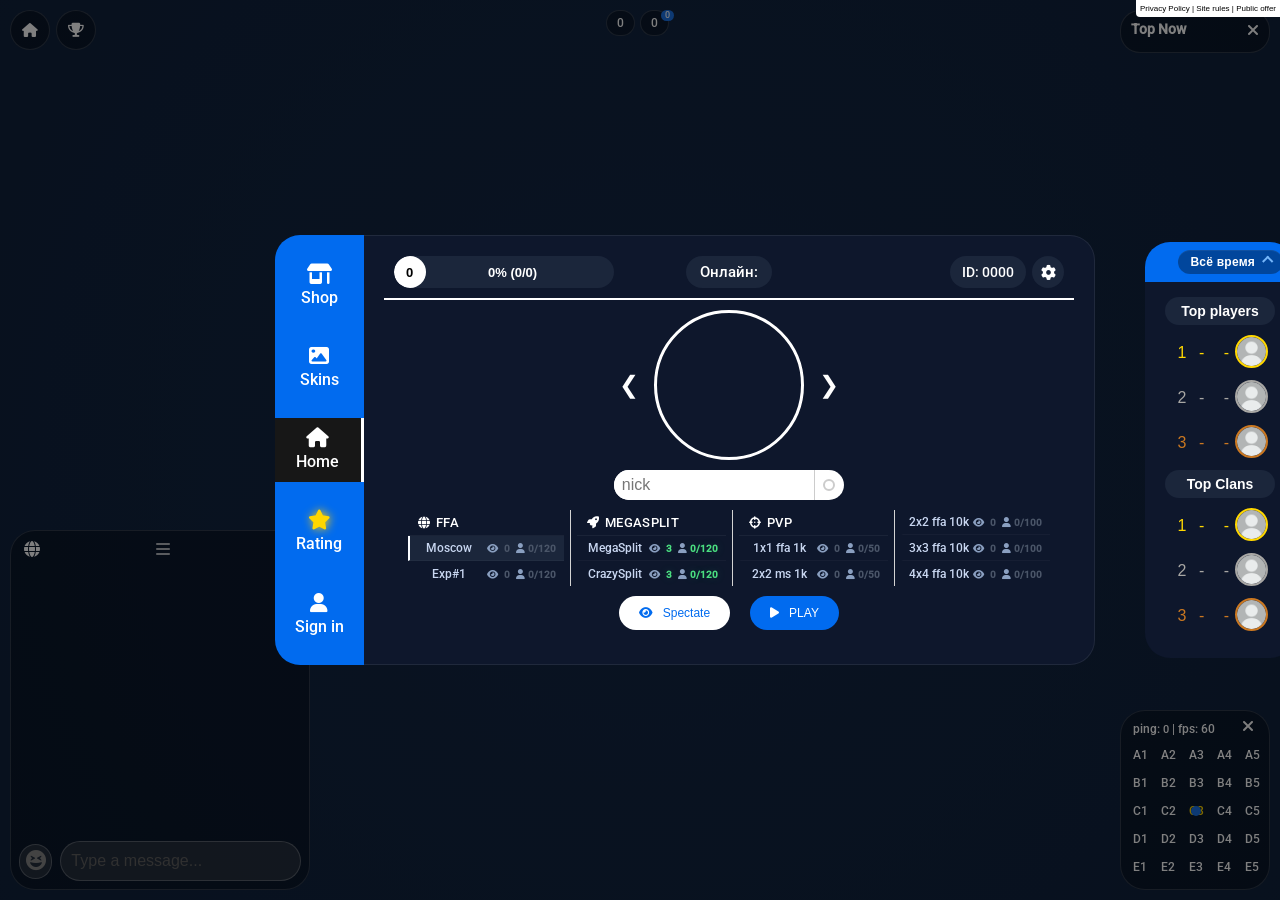
==== index.html @ 58553848 "Update index.html" ====
<!DOCTYPE html>
<html lang="ru">
<head>
    <meta charset="utf-8">
    <meta name="viewport" content="width=device-width, initial-scale=1, maximum-scale=1, user-scalable=no, viewport-fit=cover">
    <meta name="theme-color" content="#070c16">
    <meta name="color-scheme" content="dark">
    <meta name="mobile-web-app-capable" content="yes">
    <meta name="apple-mobile-web-app-capable" content="yes">
    <meta name="apple-mobile-web-app-status-bar-style" content="black-translucent">
    <meta name="format-detection" content="telephone=no">
    <meta name="description" content="Agar.su — the best alternative agar.io . Play online right now: consume cells, compete with other players and become the leader among all agar and agario clones.">
    <meta name="keywords" content="agario, агарио, blob, шарики, cell, клетки, io game, онлайн игры, online games, petri dish" />
    <meta name="author" content="Agarsu Team">
    <meta name="robots" content="index">
    <meta property="og:title" content="Agar.su - Онлайн игра!">
    <meta property="og:description" content="absorb cells, compete with other players, and become the leader among all agar and agario clones.">
    <meta property="og:image" content="https://agar.su/photo/og.png?1">
    <meta property="og:url" content="https://agar.su">
    <meta property="og:type" content="website">
    <title data-en="Agar.io - total clone .su" data-tr="Agar.su - Çevrimiçi Oyna" data-zh="Agar.su - 在线游戏" data-ar="Agar.su - العب عبر الإنترنت" data-es="Agar.su - Jugar en línea" data-pl="Agar.su - Graj online" data-de="Agar.su - Online spielen" data-uk="Agar.su - Гра онлайн">Agar.su - Игра Онлайн</title>
    <link rel="icon" href="/icon.svg" type="image/svg+xml">
    <link rel="canonical" href="https://agar.su">
    <link rel="stylesheet" href="./fonts/fonts.css">
    <style>
:root {
    --vs-primary: 29 92 255;
    -webkit-touch-callout: none;
    -webkit-user-select: none;
    -khtml-user-select: none;
    -moz-user-select: none;
    -ms-user-select: none;
    user-select: none;
}

.bambule {
    background: linear-gradient(rgb(0 0 0 / 33%), rgb(0 0 0 / 50%)), url(./photo/8869.png) !important;
    background-size: cover !important;
    color: #ffffff !important;
    font-weight: lighter;
}

.liquidator {
    background: linear-gradient(rgb(0 0 0 / 33%), rgb(0 0 0 / 50%)), url(./photo/0001.png) !important;
    background-size: cover !important;
    color: #ffffff !important;
    font-weight: lighter;
}

.ww {
    background: #0166ff !important;
}

.pulik {
    background: linear-gradient(rgb(0 0 0 / 33%), rgb(0 0 0 / 50%)), url(./photo/0002.png) !important;
    background-size: cover !important;
    color: #ffffff !important;
    font-weight: lighter;
}
.banshee{
    background: linear-gradient(rgb(0 0 0 / 33%), rgb(0 0 0 / 50%)), url(./photo/modersfon.png) !important;
    background-size: cover !important;
    color: #ffffff !important;
    font-weight: lighter;
}

.chatX_msg[class*="\263Ck\263C"], .chatX_msg[class*="\263CK\263C"] {
    background: linear-gradient(rgb(0 0 0 / 33%), rgb(0 0 0 / 50%)), url(./photo/0003.png) !important;
    background-size: cover !important;
    background-position: center 45% !important;
    border: solid 1px #ffffff3d;
}

.Lednick[class*="\263Ck\263C"], .Lednick[class*="\263CK\263C"] {
    background: linear-gradient(rgb(0 0 0 / 33%), rgb(0 0 0 / 50%)), url(./photo/0003.png) !important;
    background-size: cover !important;
    background-position: center 45% !important;
    border: solid 1px #ffffff3d;
}

.ffatt {
    background-image: url(./photo/ffatt.png);
}

.footer {
    position: fixed;
    top: 0;
    right: 0;
    left: auto;
    bottom: auto;
    transform: none;
    z-index: 10;
    color: #000;
    background: #fff;
    font-size: 8px;
    white-space: nowrap;
    text-align: right;
    font-family: sans-serif;
    padding: 4px;
    margin: 0;
    border: 0;
    border-radius: 0 0 0 4px;
}

html.wgl-embed .footer, html.wgl-embed .layout-gutter, html.wgl-embed .add-yandex {
    display: none !important;
}

.streak {
    position: relative;
    display: inline-block;
    width: 17px;
    height: 21px;
    background-image: url(./photo/streak.png);
    background-size: cover;
    background-position: center;
    font-size: 18px;
    font-variant: all-small-caps;
}

.footer a {
    color: #000;
    text-decoration: none;
    transition: color 0.2s;
}

.footer a:hover {
    color: #333;
    text-decoration: underline;
}

@media (max-width: 600px) {
    .footer {
        padding: 4px;
        font-size: 8px;
        top: 0;
        right: 0;
        bottom: auto;
        max-width: 100vw;
        white-space: normal;
        text-align: right;
        border-radius: 0 0 0 4px;
    }
}

.add-yandex, .layout-gutter {
    width: 240px;
    height: 400px;
    flex-shrink: 0;
    visibility: hidden;
    pointer-events: none;
    overflow: hidden;
    background: transparent;
}

.rating-home {
    width: 300px;
    border-radius: 25px;
    color: white;
    overflow: visible;
    font-family: Arial, sans-serif;
}

.rating-home .rating-header {
    background: #016bef;
    font-size: 22px;
    text-align: center;
    padding: 8px 12px;
    font-weight: bold;
    cursor: pointer;
    display: flex;
    align-items: center;
    justify-content: center;
    gap: 8px;
    border-radius: 25px 25px 0 0;
    position: relative;
    z-index: 6;
    overflow: visible;
}

.rating-home .rating-header-title {
    position: absolute;
    transform: translateX(-50%);
    max-width: calc(100% - 150px);
    overflow: hidden;
    text-overflow: ellipsis;
    white-space: nowrap;
    pointer-events: auto;
    z-index: 1;
}

.rating-home .rating-header-controls {
    display: flex;
    align-items: center;
    gap: 6px;
    flex-shrink: 0;
    margin-left: auto;
    position: relative;
    z-index: 2;
}

.period-dd {
    position: relative;
    display: inline-flex;
    flex-shrink: 0;
    z-index: 5;
}

.period-dd__native {
    position: absolute !important;
    width: 1px !important;
    height: 1px !important;
    padding: 0 !important;
    margin: -1px !important;
    overflow: hidden !important;
    clip: rect(0, 0, 0, 0) !important;
    border: 0 !important;
    opacity: 0 !important;
    pointer-events: none !important;
}

.period-dd__btn {
    display: inline-flex;
    align-items: center;
    gap: 8px;
    max-width: 140px;
    margin: 0;
    padding: 5px 12px;
    border: 0;
    border-radius: 999px;
    background: rgba(0, 0, 0, 0.35);
    color: #fff;
    font: inherit;
    font-size: 12px;
    font-weight: 700;
    letter-spacing: 0.02em;
    line-height: 1.2;
    cursor: pointer;
    box-shadow: inset 0 1px 0 rgba(255, 255, 255, 0.06);
    transition: background 0.15s ease, box-shadow 0.15s ease, transform 0.12s ease;
}

.period-dd__btn:hover, .period-dd.is-open .period-dd__btn {
    background: rgba(0, 0, 0, 0.5);
}

.period-dd__btn:focus-visible {
    outline: none;
    box-shadow: 0 0 0 2px rgba(1, 107, 239, 0.4);
}

.period-dd__label {
    overflow: hidden;
    text-overflow: ellipsis;
    white-space: nowrap;
}

.period-dd__chev {
    width: 8px;
    height: 8px;
    flex-shrink: 0;
    border-right: 2px solid #7cbcff;
    border-bottom: 2px solid #7cbcff;
    transform: rotate(-135deg) translateY(1px);
    transition: transform 0.15s ease;
    opacity: 0.95;
}

.period-dd.is-open .period-dd__chev {
    transform: rotate(45deg) translateY(-1px);
}

.period-dd__menu {
    position: absolute;
    top: calc(100% + 6px);
    right: 0;
    min-width: 100%;
    margin: 0;
    padding: 6px;
    list-style: none;
    border: 0;
    border-radius: 14px;
    background: #0e172c;
    box-shadow: 0 12px 28px rgba(0, 0, 0, 0.45);
    z-index: 40;
}

.period-dd__menu[hidden] {
    display: none !important;
}

.period-dd__menu li {
    margin: 0;
    padding: 8px 12px;
    border-radius: 10px;
    color: #d7deea;
    font-size: 12px;
    font-weight: 600;
    cursor: pointer;
    white-space: nowrap;
    transition: background 0.12s ease, color 0.12s ease;
}

.period-dd__menu li:hover {
    background: rgba(1, 107, 239, 0.22);
    color: #fff;
}

.period-dd__menu li.is-current {
    display: none;
}

.period-dd--death .period-dd__btn {
    background: #132038;
    color: #e8ecf4;
}

.period-dd--death .period-dd__btn:hover, .period-dd--death.is-open .period-dd__btn {
    background: #172a4a;
}

.period-dd--death .period-dd__chev {
    border-right-color: #4ea1ff;
    border-bottom-color: #4ea1ff;
}

.period-dd--death .period-dd__btn:focus-visible {
    box-shadow: 0 0 0 2px rgba(1, 107, 239, 0.35);
}

.rating-home .rating-content {
    background: #0e172c;
    padding: 10px 20px 20px 20px;
    border-radius: 0 0 25px 25px;
    overflow: hidden;
    position: relative;
    z-index: 1;
}

.rating-home .section-title {
    font-size: 14px;
    width: 110px;
    text-align: center;
    background-color: #1b263b;
    padding: 6px 10px;
    border-radius: 20px;
    font-weight: 600;
    margin: 5px 0;
}

.rating-home .rating-row {
    display: grid;
    grid-template-columns: 22px 1fr auto 36px;
    align-items: center;
    justify-items: center;
    gap: 4px;
    padding: 5px 6px;
    border-radius: 10px;
    transition: background 0.15s ease, transform 0.15s ease, box-shadow 0.15s ease;
}

.rating-home .rating-row--link {
    cursor: pointer;
}

.rating-home .rating-row--link:hover {
    background: rgba(1, 107, 239, 0.2);
    box-shadow: inset 0 0 0 1px rgba(1, 107, 239, 0.35);
    transform: translateX(3px);
}

.rating-home .rating-row--link:active {
    transform: translateX(1px);
    background: rgba(1, 107, 239, 0.28);
}

.rating-home .rating-header:hover {
    background: #0158c4;
}

.rating-home .rating-header {
    transition: background 0.15s ease;
}

.rating-home .rating-row > div:nth-child(2) {
    justify-self: start;
    overflow: hidden;
    text-overflow: ellipsis;
    white-space: nowrap;
    max-width: 100%;
    padding-left: 2px;
}

.rating-home .rating-pts {
    font-size: 12px;
    font-weight: 600;
    white-space: nowrap;
    opacity: 0.92;
}

.rating-home .rating-foot {
    margin-top: 10px;
    padding-top: 8px;
    border-top: 1px solid rgba(255, 255, 255, 0.08);
    font-size: 11px;
    color: #8b93a7;
    text-align: center;
    line-height: 1.35;
}

.rating-home .gold {
    color: gold;
}

.rating-home .silver {
    color: #a8a7a4;
}

.rating-home .bronze {
    color: #cb7821;
}

.rating-home .avatar {
    background-size: cover;
    width: 33px;
    height: 33px;
    border: solid 2px;
    border-radius: 50%;
    margin-bottom: 2px;
}

@media (max-width: 1700px) {
    .rating-home {
        right: 4%;
    }
}

@media (max-width: 768px) {
    .rating-home {
        display: none;
        position: fixed;
        z-index: 30;
        left: 10px;
        right: 10px;
        bottom: 72px;
        width: auto;
        max-width: none;
        max-height: 32vh;
        overflow: auto;
        border-radius: 14px;
        box-shadow: 0 8px 28px rgba(0,0,0,.45);
    }

    .rating-home .rating-header {
        font-size: 15px;
        padding: 8px 12px;
    }

    .rating-home .rating-content {
        padding: 6px 10px 10px;
    }

    .rating-home .rating-row {
        padding: 3px 4px;
        font-size: 12px;
    }

    .rating-home .avatar {
        width: 24px;
        height: 24px;
    }

    .rating-home .section-title {
        font-size: 12px;
        padding: 4px 8px;
        margin: 3px 0;
    }

    .rating-home .rating-foot {
        display: none;
    }

    .add-yandex, .layout-gutter {
        display: none;
    }
}

#captcha-overlay {
    position: fixed;
    top: 0;
    left: 0;
    width: 100%;
    height: 100%;
    background-color: rgba(0, 0, 0, 0.5);
    display: flex;
    justify-content: center;
    align-items: center;
    z-index: 9999;
}

#captcha-container {
    z-index: 10;
}

.ban-banner {
    display: none;
    position: fixed;
    top: 50%;
    left: 50%;
    transform: translate(-50%, -50%);
    width: auto;
    box-sizing: border-box;
    padding: 14px 20px;
    background: red;
    border-radius: 12px;
    color: white;
}

.ban-banner-inner {
    display: flex;
    align-items: flex-start;
    gap: 14px;
    max-width: 720px;
    margin: 0 auto;
}

.ban-banner-icon {
    font-size: 2em;
    color: #fff;
    flex-shrink: 0;
    margin-top: 2px;
}

.ban-banner-title {
    font-size: 17px;
    font-weight: 700;
    color: #fff;
    margin-bottom: 4px;
}

#ban-banner-message {
    font-size: 14px;
    color: #ffe0e0;
    line-height: 1.45;
}

.canvas-stage {
    position: fixed;
    top: 0;
    left: 0;
    width: 100%;
    height: 100%;
    z-index: 0;
    pointer-events: none;
}

.canvas-stage #canvas {
    touch-action: none;
    pointer-events: auto;
    position: absolute;
    inset: 0;
    width: 100%;
    height: 100%;
}

.canvas-stage #webgl-canvas {
    position: absolute;
    inset: 0;
    width: 100%;
    height: 100%;
    pointer-events: none;
    z-index: 1;
}

.touch-buttons {
    position: fixed;
    right: 16px;
    bottom: 16px;
    z-index: 5;
    display: flex;
    flex-direction: column;
    align-items: center;
    gap: 14px;
    pointer-events: none;
}

.touch-buttons[hidden] {
    display: none;
}

.touch-btn {
    pointer-events: auto;
    width: 64px;
    height: 64px;
    padding: 0;
    border: 0;
    background: transparent;
    cursor: pointer;
    -webkit-tap-highlight-color: transparent;
    touch-action: none;
}

.touch-btn img {
    width: 100%;
    height: 100%;
    object-fit: contain;
    pointer-events: none;
    user-select: none;
    -webkit-user-drag: none;
}

.touch-btn:active img {
    transform: scale(1.1);
}

.game-howto[hidden] {
    display: none!important
}

.game-howto.is-closing {
    opacity: 0;
    transition: opacity 2.5s ease;
    pointer-events: none
}

.game-howto {
    position: fixed;
    inset: 0;
    z-index: 1000000;
    display: flex;
    align-items: center;
    justify-content: center;
    padding: 16px;
    background: rgba(3,7,16,.82);
    backdrop-filter: blur(7px);
    font-family: Arial,sans-serif
}

.game-howto-card-wrap {
    width: min(900px,94vw);
    transition: width .18s ease;
    max-height: 90vh;
    overflow: auto;
    padding: 14px 16px 14px;
    border: 1px solid rgba(92,157,255,.4);
    border-radius: 22px;
    background: linear-gradient(145deg,#10203d,#071326);
    color: #fff;
    box-shadow: 0 18px 70px rgba(0,0,0,.7),0 0 30px rgba(34,117,255,.15);
    text-align: center
}

.game-howto-kicker {
    font-size: 11px;
    color: #63c7ff;
    font-weight: 700;
    letter-spacing: .18em
}

.game-howto h2,#game-howto-title {
    font-size: 30px!important;
    margin: 8px 0!important;
    line-height: 1.2
}

.game-howto-grid,#game-howto .game-howto-grid {
    grid-template-columns: repeat(4,minmax(0,1fr));
    grid-template-areas: "good1 good2 bad1 bad2";
    gap: 12px 16px;
    margin: 18px 0!important
}

.game-howto-intro,#game-howto .game-howto-intro {
    font-size: 15px!important;
    max-width: 680px!important
}

.game-howto-intro {
    max-width: 620px;
    margin: 0 auto;
    color: #b7c5dc;
    font-size: 13px;
    line-height: 1.3
}

.game-howto-intro b {
    color: #fff
}

.game-howto-grid {
    display: grid;
    grid-template-columns: repeat(4,minmax(0,1fr));
    grid-template-areas: "good1 good2 bad1 bad2";
    gap: 10px 14px;
    margin: 16px 0 16px
}

.game-howto-card:nth-child(1) {
    grid-area: good1
}

.game-howto-card:nth-child(2) {
    grid-area: good2
}

.game-howto-card:nth-child(3) {
    grid-area: bad1
}

.game-howto-card:nth-child(4) {
    grid-area: bad2
}

.game-howto-card {
    min-width: 0;
    padding: 7px;
    border-radius: 11px;
    background: rgba(255,255,255,.05);
    border: 1px solid rgba(255,255,255,.1)
}

.game-howto-card img {
    display: block;
    width: 100%;
    aspect-ratio: 1/1;
    object-fit: contain;
    border-radius: 6px;
    background: #000
}

.game-howto-card strong {
    display: block;
    margin-top: 6px;
    font-size: 10px;
    letter-spacing: .08em
}

.game-howto-card span {
    display: block;
    margin-top: 3px;
    color: #b2bfd4;
    font-size: 10px;
    line-height: 1.25
}

.game-howto-card.is-good strong {
    color: #57e39b
}

.game-howto-card.is-bad strong {
    color: #ff7b88
}

.game-howto-card.is-good {
    border-color: rgba(87,227,155,.28)
}

.game-howto-card.is-bad {
    border-color: rgba(255,123,136,.28)
}

.game-howto-confirm,.game-howto-finish {
    min-width: 190px;
    padding: 12px 28px;
    border: 0;
    border-radius: 10px;
    background: #1677f2;
    color: #fff;
    font-size: 14px;
    font-weight: 700;
    cursor: pointer;
    box-shadow: 0 6px 18px rgba(22,119,242,.35)
}

.game-howto-confirm:hover,.game-howto-finish:hover {
    filter: brightness(1.1);
    transform: translateY(-1px)
}

.game-howto-confirmation[hidden] {
    display: none!important
}

.game-howto-content[hidden] {
    display: none!important
}

.game-howto-card-wrap.is-confirmation {
    width: min(360px,88vw);
    padding: 28px 24px
}

.game-howto-confirmation {
    text-align: center;
    width: 100%;
    min-height: 120px;
    display: flex;
    flex-direction: column;
    justify-content: center;
    align-items: center
}

.game-howto-confirmation strong {
    display: block;
    margin: 0 auto 10px;
    color: #fff;
    font-size: 17px;
    text-align: center
}

.game-howto-confirmation-actions {
    display: flex;
    justify-content: center;
    align-items: center;
    gap: 10px;
    flex-wrap: wrap;
    width: 100%;
    margin-top: 18px;
}

.game-howto-review {
    padding: 11px 16px;
    border: 1px solid #4d6385;
    border-radius: 10px;
    background: transparent;
    color: #c1d0e7;
    font-size: 11px;
    font-weight: 700;
    cursor: pointer
}

.game-howto-review:hover {
    border-color: #82a4d4;
    color: #fff
}

.game-howto-finish {
    min-width: 150px;
    padding: 11px 16px;
    font-size: 11px
}

@media (max-width: 800px) {
    .game-howto-card-wrap {
        padding:22px 18px
    }

    .game-howto-grid {
        grid-template-columns: repeat(2,minmax(0,1fr));
        grid-template-areas: "good1 bad1" "good2 bad2";
        gap: 9px;
        margin: 16px 0
    }

    .game-howto-card img {
        aspect-ratio: 1/1
    }

    .game-howto-card span {
        font-size: 10px
    }
}

.game-howto-card-wrap.is-confirmation {
    width: min(360px,88vw)!important;
    padding: 28px 24px!important
}

.game-howto-card-wrap.is-confirmation .game-howto-confirmation {
    min-height: 120px
}

@media (max-width: 420px) {
    .game-howto {
        padding:8px
    }

    .game-howto-card-wrap {
        width: 96vw;
        padding: 18px 10px;
        border-radius: 16px
    }

    .game-howto h2,#game-howto-title {
        font-size: 21px!important
    }

    .game-howto-intro,#game-howto .game-howto-intro {
        font-size: 12px!important
    }

    .game-howto-grid {
        grid-template-columns: repeat(2,minmax(0,1fr));
        grid-template-areas: "good1 bad1" "good2 bad2";
        gap: 6px
    }

    .game-howto-card {
        padding: 5px
    }

    .game-howto-card strong {
        font-size: 9px
    }

    .game-howto-card span {
        font-size: 9px
    }

    .game-howto-confirm {
        width: 100%;
        margin-top: 4px
    }
}

.game-howto[hidden] {
    display: none!important
}

.game-tutorial-card {
    position: relative;
    width: min(92vw,520px);
    padding: 28px 30px 24px;
    border: 1px solid rgba(73,160,255,.3);
    border-radius: 24px;
    background: linear-gradient(150deg,#111d37,#0a1224);
    color: #fff;
    box-shadow: 0 18px 70px rgba(0,0,0,.65),0 0 35px rgba(18,119,255,.13);
    text-align: center;
    overflow: hidden;
}

.game-tutorial-kicker {
    color: #67c8ff;
    font-size: 11px;
    font-weight: 700;
    letter-spacing: .18em;
    margin-bottom: 8px;
}

.game-tutorial-card h2 {
    margin: 0;
    font-size: 25px;
    line-height: 1.15;
}

.game-tutorial-subtitle {
    margin: 10px auto 18px;
    max-width: 420px;
    color: #aebed8;
    font-size: 14px;
    line-height: 1.4;
}

.game-tutorial-skip {
    position: absolute;
    right: 13px;
    top: 10px;
    border: 0;
    background: transparent;
    color: #7790b5;
    font-size: 28px;
    line-height: 1;
    cursor: pointer;
}

.game-tutorial-skip:hover {
    color: #fff;
}

.game-tutorial-demo {
    height: 170px;
    border: 1px solid rgba(112,170,255,.18);
    border-radius: 18px;
    background: radial-gradient(circle at 50% 50%,#182c4c 0,#0b1529 65%,#081020 100%);
    overflow: hidden;
}

.tutorial-arena {
    position: relative;
    width: 100%;
    height: 100%;
}

.tutorial-cell,.tutorial-mass {
    position: absolute;
    border-radius: 50%;
    box-shadow: inset -7px -8px 13px rgba(0,0,0,.2),0 0 20px rgba(35,143,255,.3);
}

.tutorial-cell-main {
    width: 72px;
    height: 72px;
    left: 34%;
    top: 45%;
    background: #176df2;
    animation: tutorial-main 3.2s ease-in-out infinite;
}

.tutorial-cell-small {
    width: 41px;
    height: 41px;
    left: 52%;
    top: 48%;
    background: #3e9cff;
    animation: tutorial-small 3.2s ease-in-out infinite;
}

.tutorial-mass {
    width: 14px;
    height: 14px;
    left: 63%;
    top: 54%;
    background: #ff7bd5;
    box-shadow: 0 0 12px #ff4dc5;
    animation: tutorial-mass 2.5s ease-in-out infinite;
}

.tutorial-cursor {
    position: absolute;
    left: 68%;
    top: 24%;
    font-size: 35px;
    color: #fff;
    transform: rotate(-35deg);
    filter: drop-shadow(0 0 8px #8dd8ff);
    animation: tutorial-cursor 3.2s ease-in-out infinite;
}

.tutorial-trail {
    position: absolute;
    left: 41%;
    top: 60%;
    width: 27%;
    height: 2px;
    background: linear-gradient(90deg,transparent,#67c8ff);
    transform: rotate(-31deg);
    transform-origin: left;
    opacity: .65;
    animation: tutorial-trail 3.2s ease-in-out infinite;
}

.game-tutorial-step {
    margin-top: 16px;
    color: #67c8ff;
    font-size: 12px;
    font-weight: 700;
    letter-spacing: .12em;
}

.game-tutorial-caption {
    min-height: 40px;
    padding: 8px 0 2px;
    color: #eaf2ff;
    font-size: 16px;
    line-height: 1.35;
}

.game-tutorial-controls {
    display: flex;
    justify-content: space-between;
    gap: 12px;
    margin-top: 12px;
}

.game-tutorial-controls button {
    min-width: 112px;
    padding: 11px 18px;
    border-radius: 10px;
    font-weight: 700;
    cursor: pointer;
    transition: .15s ease;
}

.game-tutorial-back {
    border: 1px solid #344766;
    background: transparent;
    color: #aebed8;
}

.game-tutorial-next {
    border: 1px solid #2c8fff;
    background: #1474ee;
    color: #fff;
    box-shadow: 0 5px 16px rgba(20,116,238,.3);
}

.game-tutorial-controls button:hover:not(:disabled) {
    transform: translateY(-1px);
    filter: brightness(1.1);
}

.game-tutorial-controls button:disabled {
    opacity: .4;
    cursor: default;
}

@keyframes tutorial-main {
    0%,100% {
        transform: translate(0,0)
    }

    50% {
        transform: translate(22px,-13px)
    }
}

@keyframes tutorial-small {
    0%,100% {
        transform: translate(0,0)
    }

    50% {
        transform: translate(16px,-8px)
    }
}

@keyframes tutorial-mass {
    0%,30% {
        opacity: 0;
        transform: translate(0,0)
    }

    45% {
        opacity: 1
    }

    100% {
        opacity: 0;
        transform: translate(55px,-30px)
    }
}

@keyframes tutorial-cursor {
    0%,100% {
        transform: rotate(-35deg) translate(0,0)
    }

    50% {
        transform: rotate(-35deg) translate(-24px,42px)
    }
}

@keyframes tutorial-trail {
    0%,100% {
        opacity: .2
    }

    50% {
        opacity: .8
    }
}

@media (max-width: 520px) {
    .game-tutorial-card {
        padding:24px 18px 19px
    }

    .game-tutorial-card h2 {
        font-size: 21px
    }

    .game-tutorial-demo {
        height: 140px
    }

    .game-tutorial-caption {
        font-size: 14px
    }
}

#connect-verify-overlay {
    display: none;
    position: absolute;
    inset: 0;
    background: linear-gradient(180deg,rgba(7,12,22,0.78) 0%,rgba(7,12,22,0.88) 100%);
    -webkit-backdrop-filter: blur(8px);
    backdrop-filter: blur(8px);
    justify-content: center;
    align-items: center;
    z-index: 2;
    pointer-events: auto;
}

#connect-verify {
    position: relative;
    color: #e5edff;
    text-align: center;
    padding: 32px 36px;
    border-radius: 22px;
    border: 1px solid rgba(2,212,255,0.18);
    background: linear-gradient(165deg,#0f1a30 0%,#0a1224 55%,#0e172c 100%);
    min-width: 320px;
    max-width: min(92vw,420px);
    box-shadow: 0 12px 40px rgba(0,0,0,0.5),0 0 0 1px rgba(255,255,255,0.04) inset,0 0 24px rgba(2,212,255,0.08);
}

.connect-verify-icon {
    font-size: 2.6em;
    color: #02d4ff;
    margin-bottom: 14px;
    display: block;
    text-shadow: 0 0 18px rgba(2,212,255,0.45);
    animation: connect-verify-pulse 2s ease-in-out infinite;
}

@keyframes connect-verify-pulse {
    0%,100% {
        opacity: 1;
        transform: scale(1)
    }

    50% {
        opacity: 0.85;
        transform: scale(1.04)
    }
}

#connect-verify-title {
    font-size: 19px;
    font-weight: 700;
    margin-bottom: 8px;
    color: #fff;
    letter-spacing: 0.02em;
}

#connect-verify-text {
    font-size: 14px;
    color: #9eb4d8;
    margin-bottom: 18px;
    line-height: 1.45;
    min-height: 1.45em;
}

.connect-verify-transfer {
    display: flex;
    align-items: center;
    justify-content: center;
    gap: 12px;
    padding: 14px 12px;
    border-radius: 14px;
    background: rgba(10,18,36,0.9);
    border: 1px solid rgba(2,212,255,0.12);
    box-shadow: 0 0 20px rgba(2,212,255,0.06) inset;
}

.connect-verify-transfer[hidden] {
    display: none!important;
}

.connect-verify-node {
    display: flex;
    flex-direction: column;
    align-items: center;
    gap: 5px;
    min-width: 54px;
    font-size: 11px;
    color: #7a9bc8;
    font-weight: 600;
}

.connect-verify-node i {
    font-size: 1.55em;
    color: #02d4ff;
    filter: drop-shadow(0 0 6px rgba(2,212,255,0.35));
}

.connect-verify-server i {
    color: #09f;
    filter: drop-shadow(0 0 6px rgba(0,153,255,0.35));
}

.connect-verify-link {
    flex: 1;
    min-width: 0;
    display: flex;
    flex-direction: column;
    gap: 8px;
}

.connect-verify-packets {
    position: relative;
    height: 32px;
    overflow: hidden;
    border-radius: 8px;
    background: #121c30;
    border: 1px solid rgba(255,255,255,0.06);
}

.connect-packet {
    position: absolute;
    top: 50%;
    width: 9px;
    height: 9px;
    margin-top: -4.5px;
    border-radius: 50%;
    background: #02d4ff;
    box-shadow: 0 0 8px #02d4ffcc;
}

.connect-packet-out {
    animation: connect-packet-out 1.1s linear infinite;
}

.connect-packet-in {
    animation: connect-packet-in 1.1s linear infinite;
    background: #09f;
    box-shadow: 0 0 8px #0099ffcc;
}

.connect-packet-delay {
    animation-delay: .55s;
}

@keyframes connect-packet-out {
    0% {
        left: 0;
        opacity: 0
    }

    10% {
        opacity: 1
    }

    90% {
        opacity: 1
    }

    100% {
        left: calc(100% - 9px);
        opacity: 0
    }
}

@keyframes connect-packet-in {
    0% {
        left: calc(100% - 9px);
        opacity: 0
    }

    10% {
        opacity: 1
    }

    90% {
        opacity: 1
    }

    100% {
        left: 0;
        opacity: 0
    }
}

.connect-verify-data-stream {
    font-family: Consolas,Monaco,monospace;
    font-size: 11px;
    color: #6edfff;
    line-height: 1.4;
    white-space: nowrap;
    overflow: hidden;
    text-overflow: ellipsis;
    max-width: 100%;
    text-align: center;
    padding: 0 6px;
    letter-spacing: 0.02em;
}

#connect-verify-reconnect {
    margin-top: 18px;
}

#connect-verify-reconnect[hidden] {
    display: none!important;
}

.connect-verify-reconnect-btn {
    cursor: pointer;
    border: none;
    border-radius: 10px;
    padding: 12px 28px;
    font-size: 15px;
    font-weight: 700;
    color: #fff;
    background: linear-gradient(90deg,#02d4ff,#09f);
    transition: opacity 0.2s,transform 0.15s;
    box-shadow: 0 4px 16px rgba(2,212,255,0.25);
}

.connect-verify-reconnect-btn:hover {
    opacity: 0.92;
    transform: scale(1.02);
}

.connect-verify-reconnect-btn:active {
    transform: scale(0.98);
}

.nr {
    width: 150px!important
}

body {
    font-family: Arial,sans-serif;
    padding: 0;
    margin: 0;
    overflow: hidden;
    background-color: #070c16;
}

i:hover {
    cursor: pointer;
}

.play {
    width: 170px;
    color: #fff;
    background: #ff3f58;
    transition: background 0.3s ease;
    height: 29px;
    font-size: 15px;
    font-weight: 700;
    cursor: pointer;
    border: 1px solid transparent;
    border-radius: 4px;
    transition: ease filter, transform 0.5s;
}

.play:hover {
    background: #c4293d;
    transition: ease filter, transform 0.5s;
    transform: scale(1.05);
}

.spec {
    color: #ffffff;
    border-radius: 20px;
    font-size: 12px;
    cursor: pointer;
    margin-left: -42px;
    background: #0e172c;
    height: 19px;
    padding: 4px;
    border: 0;
}

.photo-gallery {
    display: flex;
    align-items: center;
    justify-content: center;
}

.top-players-header {
    text-align: center;
    font-family: 'ubuntu';
    padding-top: 7px;
    padding-bottom: 2px;
    font-size: 20px;
    text-shadow: 0px -1px 0px #000000, -1px 0px 0px #000000, 1px 0px 0px #000000, 0px 1px 0px #000000, 1px 1px 0px #000000, -1px -1px 0px #000000, -1px 1px 0px #000000, 1px -1px 0px #000000, 0px 2px 0px #000000;
    color: #ffffff;
}

#table-container {
    width: 100%;
    margin-top: 5px;
    flex: 1 1 auto;
    min-height: 0;
    height: auto;
    overflow-x: hidden;
    overflow-y: auto;
    -webkit-overflow-scrolling: touch;
}

.closereset {
    background: #e10305cf;
    color: #fffffff2;
    width: 80px;
    cursor: pointer;
    justify-self: center;
    margin-top: 10px;
    border-radius: 10px;
}

.closereset:hover {
    background: #e10305;
    color: #ffffff;
}

.clozs {
    width: 50px;
    justify-self: center;
}

.crown {
    position: absolute;
    top: -10px;
    right: 50%;
    transform: translateX(50%);
    font-size: 24px;
    color: gold;
    text-shadow: 0 0 5px #000;
}

.death {
    width: 300px;
    height: 250px;
    max-width: 300px;
    max-height: 250px;
    overflow: hidden;
    flex-shrink: 0;
    position: relative;
}

img.death {
    display: block;
    object-fit: cover;
    border-radius: 12px;
}

.death > div {
    width: 300px!important;
    height: 250px!important;
    max-width: 100%;
    max-height: 100%;
    overflow: hidden;
}

.death iframe {
    max-width: 100%!important;
    max-height: 100%!important;
}

#gradient-settings {
    margin-top: 8px;
    padding: 6px 10px;
    background: #1b263b;
    border-radius: 6px;
    display: flex;
    flex-direction: column;
    gap: 6px;
    font-size: 14px;
    color: #fff;
}

#store.content.active {
    display: flex;
    flex-direction: column;
    width: 100%;
    min-height: 0;
    animation: storePanelIn .28s ease;
}

@keyframes storePanelIn {
    from {
        opacity: 0;
        transform: translateY(6px);
    }

    to {
        opacity: 1;
        transform: translateY(0);
    }
}

.store-shell {
    width: 100%;
    flex: 1;
    min-height: 0;
    display: flex;
    flex-direction: column;
    margin-top: 0;
    padding-top: 8px;
}

#authlog.store-auth {
    flex: 1;
    min-height: 0;
}

#myNicknamesBlock.store-cabinet, #myNicknamesBlock {
    color: #e8eefc;
    font-family: "Roboto", sans-serif;
    display: flex;
    flex-direction: column;
    gap: 10px;
    min-height: 0;
    flex: 1;
}

#myNicknamesBlock .store-toolbar.tabs, #myNicknamesBlock .tabs {
    margin: 0;
    display: flex;
    align-items: center;
    justify-content: space-between;
    gap: 10px;
    flex-wrap: wrap;
    flex-shrink: 0;
}

#myNicknamesBlock .store-tabs {
    display: flex;
    gap: 8px;
    flex-wrap: wrap;
}

#myNicknamesBlock .tab {
    padding: 9px 14px;
    border: 1px solid rgba(255,255,255,0.08);
    border-radius: 12px;
    background: #101625;
    color: #b8c7e6;
    cursor: pointer;
    display: inline-flex;
    align-items: center;
    gap: 8px;
    line-height: 1;
    font-size: 13px;
    transition: background .18s ease, border-color .18s ease, color .18s ease, transform .18s ease;
}

#myNicknamesBlock .tab i {
    font-size: 12px;
    opacity: 0.85;
}

#myNicknamesBlock .tab:hover {
    background: #172038;
    color: #e8eefc;
    border-color: rgba(1,107,239,0.35);
}

#myNicknamesBlock .tab.active {
    background: #016bef;
    border-color: #016bef;
    color: #fff;
    font-weight: 600;
    box-shadow: 0 6px 16px rgba(1,107,239,0.28);
}

#myNicknamesBlock .tab.active .badge {
    background: rgba(255,255,255,0.22);
    color: #fff;
}

#myNicknamesBlock .badge {
    min-width: 20px;
    height: 20px;
    padding: 0 6px;
    border-radius: 999px;
    background: #1f2a44;
    font-size: 11px;
    font-weight: 700;
    color: #9ec5ff;
    display: inline-flex;
    justify-content: center;
    align-items: center;
    line-height: 20px;
    text-align: center;
    font-variant-numeric: tabular-nums;
    box-sizing: border-box;
}

#myNicknamesBlock .store-logout {
    margin-left: auto;
    border-color: rgba(255,78,62,0.28);
    color: #ffb4ac;
    background: rgba(255,78,62,0.08);
}

#myNicknamesBlock .store-logout:hover {
    background: rgba(255,78,62,0.18);
    border-color: rgba(255,78,62,0.5);
    color: #ffd4cf;
}

#myNicknamesBlock .list-wrap, #myNicknamesBlock .store-list {
    border: 1px solid rgba(255,255,255,0.07);
    border-radius: 16px;
    flex: 1 1 auto;
    height: auto;
    max-height: none;
    overflow: hidden;
    background: #0f1624;
    box-shadow: inset 0 1px 0 rgba(255,255,255,0.03);
    display: flex;
    flex-direction: column;
    min-height: 0;
}

#myNicknamesBlock .list {
    margin: 0;
    padding: 6px;
    padding-right: 3px;
    list-style: none;
    overflow-y: auto;
    overflow-x: hidden;
    flex: 1 1 auto;
    min-height: 0;
    max-height: 100%;
}

#myNicknamesBlock .list li {
    display: flex;
    padding: 10px 12px;
    border: 1px solid transparent;
    border-radius: 12px;
    overflow: hidden;
    text-overflow: ellipsis;
    align-items: center;
    transition: background .16s ease, border-color .16s ease, transform .16s ease;
}

#myNicknamesBlock .list li:hover {
    background: rgba(255,255,255,0.03);
    border-color: rgba(1,107,239,0.22);
}

#myNicknamesBlock .list li.empty, #myNicknamesBlock .list li.error {
    justify-content: center;
    color: #8fa8d4;
    font-size: 13px;
    padding: 28px 12px;
    border-style: dashed;
    border-color: rgba(255,255,255,0.08);
}

#myNicknamesBlock .list li.error {
    color: #ffb4ac;
    border-color: rgba(255,78,62,0.25);
}

#myNicknamesBlock .skin {
    width: 36px;
    height: 36px;
    border-radius: 50%;
    flex: 0 0 36px;
    object-fit: cover;
    box-shadow: 0 0 0 2px rgba(1,107,239,0.25), 0 4px 10px rgba(0,0,0,0.35);
    background: #1a2236;
}

#myNicknamesBlock .skin--empty {
    display: flex;
    align-items: center;
    justify-content: center;
    background: #283044;
    color: #9fb3d9;
    font-size: 13px;
    font-weight: 700;
}

#myNicknamesBlock .nick {
    font-weight: 600;
    cursor: pointer;
    text-align: start;
    font-size: 14px;
    color: #f2f6ff;
    transition: color .15s ease;
}

#myNicknamesBlock .nick:hover {
    color: #7eb8ff;
}

#myNicknamesBlock .passbox {
    margin-left: auto;
    display: flex;
    align-items: center;
    gap: 6px;
    height: 34px;
}

#myNicknamesBlock .passbox input {
    height: 100%;
    box-sizing: border-box;
    padding: 0 10px;
    border: 1px solid rgba(255,255,255,0.08);
    border-radius: 10px;
    background: rgba(8,12,22,0.75);
    color: #e5edff;
    width: 132px;
    font-size: 13px;
    letter-spacing: 0.04em;
}

#myNicknamesBlock .icon-btn {
    height: 34px;
    width: 34px;
    display: flex;
    align-items: center;
    justify-content: center;
    border: 1px solid rgba(255,255,255,0.08);
    border-radius: 10px;
    background: rgba(8,12,22,0.75);
    color: #dbe5ff;
    cursor: pointer;
    transition: background .15s ease, border-color .15s ease, color .15s ease;
}

#myNicknamesBlock .icon-btn:hover {
    background: rgba(1,107,239,0.15);
    border-color: rgba(1,107,239,0.4);
    color: #fff;
}

#myNicknamesBlock .icon-btn i {
    font-size: 14px;
    pointer-events: none;
}

#myNicknamesBlock .list li.nick-card {
    flex-wrap: wrap;
    gap: 10px 12px;
    white-space: normal;
    margin-bottom: 4px;
    background: rgba(255,255,255,0.015);
}

#myNicknamesBlock .list li.nick-card.nick-card--statsbg {
    background: linear-gradient(105deg, rgba(8, 12, 22, 0.82), rgba(8, 12, 22, 0.55)), var(--nick-card-bg) center / cover no-repeat;
    border: 1px solid rgba(255,255,255,0.08);
}

#myNicknamesBlock .list li.nick-card:last-child {
    margin-bottom: 0;
}

#myNicknamesBlock .nick-card-body {
    flex: 1;
    min-width: 140px;
}

#myNicknamesBlock .nick-perks {
    display: flex;
    flex-wrap: wrap;
    gap: 6px;
    margin-top: 8px;
    align-items: center;
}

#myNicknamesBlock .nick-perk {
    appearance: none;
    -webkit-appearance: none;
    display: inline-flex;
    align-items: center;
    justify-content: center;
    gap: 6px;
    width: max-content;
    max-width: 100%;
    min-height: 26px;
    margin: 0;
    padding: 5px 12px;
    border: 1px solid rgba(255,255,255,0.12);
    border-radius: 999px;
    background: transparent;
    color: rgba(219,229,255,0.6);
    font: inherit;
    font-size: 10px;
    font-weight: 600;
    letter-spacing: 0.01em;
    line-height: 1;
    white-space: nowrap;
    box-sizing: border-box;
    overflow: hidden;
    flex: 0 0 auto;
    cursor: default;
    vertical-align: middle;
    transition: border-color .15s ease, color .15s ease, background .15s ease, min-width .15s ease;
}

#myNicknamesBlock .nick-perk-label {
    display: block;
    max-width: 100%;
    overflow: hidden;
    text-overflow: ellipsis;
    white-space: nowrap;
    line-height: 1.2;
}

#myNicknamesBlock .nick-perk--on {
    border-color: rgba(129,199,132,0.45);
    color: #a5d6a7;
    background: rgba(76,175,80,0.22);
}

#myNicknamesBlock .nick-perk--on:not(.nick-perk--action)::before {
    content: "";
    width: 5px;
    height: 5px;
    border-radius: 50%;
    background: #81c784;
    flex: 0 0 auto;
}

#myNicknamesBlock .nick-perk--action {
    cursor: pointer;
}

#myNicknamesBlock .nick-perk--action.is-hover:not(.nick-perk--on), #myNicknamesBlock .nick-perk--action:focus-visible:not(.nick-perk--on) {
    border-color: rgba(126,184,255,0.5);
    color: #e8f0ff;
    background: rgba(1,107,239,0.16);
    outline: none;
}

#myNicknamesBlock .nick-perk--action.nick-perk--on.is-hover, #myNicknamesBlock .nick-perk--action.nick-perk--on:focus-visible {
    border-color: rgba(129,199,132,0.55);
    color: #d7f0d8;
    background: rgba(76,175,80,0.32);
    outline: none;
}

#myNicknamesBlock .store-settings-panel {
    border: 1px solid rgba(255,255,255,0.07);
    border-radius: 16px;
    background: #0f1624;
    padding: 14px;
    flex: 1 1 auto;
    min-height: 0;
    overflow-x: hidden;
    overflow-y: auto;
    -webkit-overflow-scrolling: touch;
}

@media (max-width: 599px) {
    #myNicknamesBlock .list-wrap, #myNicknamesBlock .store-list {
        flex: 1 1 auto;
        max-height: none;
        min-height: 0;
    }

    #myNicknamesBlock .list {
        padding: 4px;
        padding-right: 3px;
    }

    #myNicknamesBlock .list li {
        padding: 6px 8px;
        border-radius: 10px;
    }

    #myNicknamesBlock .list li.nick-card {
        gap: 6px 8px;
        margin-bottom: 2px;
    }

    #myNicknamesBlock .list li.empty, #myNicknamesBlock .list li.error {
        padding: 16px 8px;
        font-size: 12px;
    }

    #myNicknamesBlock .nick-card-body {
        min-width: 0;
        flex: 1 1 90px;
    }

    #myNicknamesBlock .skin {
        width: 28px;
        height: 28px;
        flex-basis: 28px;
        box-shadow: 0 0 0 1px rgba(1,107,239,0.25);
    }

    #myNicknamesBlock .nick {
        font-size: 12px;
    }

    #myNicknamesBlock .passbox {
        height: 28px;
        gap: 4px;
    }

    #myNicknamesBlock .passbox input {
        width: 84px;
        padding: 0 6px;
        font-size: 11px;
        border-radius: 8px;
    }

    #myNicknamesBlock .icon-btn {
        height: 28px;
        width: 28px;
        border-radius: 8px;
    }

    #myNicknamesBlock .icon-btn i {
        font-size: 12px;
    }

    #myNicknamesBlock .nick-perks {
        gap: 4px;
    }

    #myNicknamesBlock .nick-perk {
        font-size: 9px;
        padding: 3px 8px;
        min-height: 22px;
    }

    #myNicknamesBlock .tab {
        padding: 8px 10px;
        font-size: 12px;
        gap: 6px;
    }

    #myNicknamesBlock .tab span:not(.badge) {
        display: none;
    }

    #myNicknamesBlock .store-logout span {
        display: inline;
    }

    #myNicknamesBlock .store-settings-panel {
        padding: 10px;
    }
}

.chatX_msg.blurred {
    filter: blur(2px);
    cursor: pointer;
    transition: filter .15s;
}

.cchatX_msg.blurred.revealed {
    filter: none;
}

#gradient-settings label {
    display: flex;
    align-items: center;
    justify-content: space-between;
}

.emoji-list {
    display: none;
    padding: 6px;
    background: rgb(133 133 133 / 65%);
    width: 283px;
    margin-top: 8px;
    justify-content: space-between;
}

.emoji-item {
    cursor: pointer;
    padding: 4px;
    border-radius: 6px;
}

.emoji-item:hover {
    background: rgba(255,255,255,0.1);
}

.emoji-item img {
    height: 28px;
}

.chat-emoji {
    width: 20px;
    height: 20px;
    vertical-align: middle;
    margin: 0 2px;
}

.chatenter {
    font-size: 12px;
    color: #888;
    text-align: center;
    width: 100%;
    padding: 2px;
}

#gradient-settings .color-picker {
    display: flex;
    align-items: center;
    justify-content: space-between;
    gap: 8px;
}

#gradient-settings input[type="color"], #client-color-settings input[type="color"] {
    -webkit-appearance: none;
    appearance: none;
    border: none;
    outline: none;
    box-shadow: none;
    width: 40px;
    height: 24px;
    cursor: pointer;
    background: transparent;
    padding: 0;
    border-radius: 6px;
    overflow: hidden;
}

#gradient-settings input[type="color"]:focus, #gradient-settings input[type="color"]:focus-visible, #client-color-settings input[type="color"]:focus, #client-color-settings input[type="color"]:focus-visible {
    outline: none;
    box-shadow: none;
}

#gradient-settings input[type="color"]::-webkit-color-swatch-wrapper, #client-color-settings input[type="color"]::-webkit-color-swatch-wrapper {
    padding: 0;
    border: none;
}

#gradient-settings input[type="color"]::-webkit-color-swatch, #client-color-settings input[type="color"]::-webkit-color-swatch {
    border: none;
    border-radius: 6px;
}

#gradient-settings input[type="color"]::-moz-color-swatch, #client-color-settings input[type="color"]::-moz-color-swatch {
    border: none;
    border-radius: 6px;
}

#client-color-settings {
    margin-top: 8px;
    padding: 6px 10px;
    background: #1b263b;
    border-radius: 6px;
    display: flex;
    flex-direction: column;
    gap: 6px;
    font-size: 14px;
    color: #fff;
}

#client-color-settings .color-picker {
    display: flex;
    align-items: center;
    justify-content: space-between;
    gap: 8px;
}

#custom-bg-settings {
    margin-top: 10px;
    padding: 8px 10px;
    background: #1b263b;
    border-radius: 6px;
    display: flex;
    flex-direction: column;
    gap: 10px;
    font-size: 13px;
    color: #fff;
    text-align: left;
}

#custom-bg-settings label:has(> input[type="checkbox"]) {
    display: flex;
    align-items: center;
    justify-content: space-between;
    gap: 12px;
    cursor: pointer;
    user-select: none;
}

#custom-bg-settings label.custom-bg-file {
    display: inline-flex;
    justify-content: flex-start;
}

#keybind-settings {
    margin-top: 8px;
    text-align: left;
}

#keybind-list {
    display: flex;
    flex-direction: column;
    gap: 4px;
    max-height: 180px;
    margin: 8px 0;
    overflow-y: auto;
    overflow-x: hidden;
    padding-right: 3px;
    border-radius: 8px;
    border: 1px solid #2b3242;
    background: #0a1220;
    box-sizing: border-box;
}

.keybind-row {
    display: flex;
    align-items: center;
    justify-content: space-between;
    gap: 8px;
    padding: 4px 6px;
    background: #0e172c;
    border-radius: 6px;
    font-size: 13px;
}

.keybind-key {
    min-width: 88px;
    padding: 4px 10px;
    background: #283044;
    color: #e5edff;
    border: 1px solid #2b3242;
    border-radius: 6px;
    cursor: pointer;
    font-size: 12px;
}

.keybind-key:hover {
    background: #3a4a66;
}

.keybind-key.listening {
    border-color: #02d4ff;
    color: #02d4ff;
}

#mouse-bind-settings {
    display: none;
    flex-direction: column;
    gap: 6px;
    margin-bottom: 8px;
    padding-bottom: 8px;
    border-bottom: 1px solid #2b3242;
}

#mouse-bind-settings.visible {
    display: flex;
}

.custom-bg-block {
    margin-left: 8px;
    padding: 8px;
    background: #0e172c;
    border-radius: 8px;
    display: flex;
    flex-direction: column;
    gap: 8px;
}

.custom-bg-file-row {
    display: flex;
    align-items: center;
    flex-wrap: wrap;
    gap: 8px;
}

.custom-bg-file-label {
    font-size: 13px;
    color: #dbe5ff;
    margin-right: 2px;
}

.custom-bg-file {
    position: relative;
    display: inline-flex;
    align-items: center;
    cursor: pointer;
    margin: 0;
}

.custom-bg-file input[type="file"] {
    position: absolute;
    inset: 0;
    width: 100%;
    height: 100%;
    opacity: 0;
    cursor: pointer;
    font-size: 0;
}

.custom-bg-file-btn {
    display: inline-flex;
    align-items: center;
    gap: 6px;
    padding: 7px 12px;
    border-radius: 8px;
    border: 1px solid #2b3242;
    background: #016bef;
    color: #fff;
    font-size: 12px;
    font-weight: 700;
    line-height: 1;
    user-select: none;
    transition: background 0.15s ease, border-color 0.15s ease;
}

.custom-bg-file-btn i {
    font-size: 11px;
}

.custom-bg-file:hover .custom-bg-file-btn {
    background: #0158c7;
    border-color: #0158c7;
}

.custom-bg-clear {
    padding: 7px 12px;
    border-radius: 8px;
    border: 1px solid #2b3242;
    background: #1b263b;
    color: #dbe5ff;
    font-size: 12px;
    font-weight: 600;
    cursor: pointer;
    line-height: 1;
}

.custom-bg-clear:hover {
    background: #243044;
    color: #fff;
}

.custom-bg-clear[hidden] {
    display: none !important;
}

.custom-bg-row {
    display: flex;
    align-items: center;
    justify-content: flex-start;
    gap: 10px;
    flex-wrap: wrap;
}

.custom-bg-row > span {
    flex: 0 0 auto;
    white-space: nowrap;
}

.custom-bg-row select {
    flex: 1 1 auto;
    min-width: 0;
    max-width: 100%;
}

.custom-bg-row input[type="number"] {
    flex: 0 0 auto;
    width: 96px;
}

.custom-bg-row select, .custom-bg-row input[type="number"] {
    background: #0d1322;
    color: #e5edff;
    border: 1px solid #2b3242;
    border-radius: 6px;
    padding: 4px 8px;
}

.custom-bg-preview {
    width: 100%;
    height: 48px;
    border-radius: 6px;
    border: 1px solid #2b3242;
    background: #0d1322 center / cover no-repeat;
    display: none;
}

.custom-bg-preview.has-image {
    display: block;
}

.cell {
    width: 100px;
    font-weight: 400;
    color: #8fa8d4;
    font-size: 12px;
}

.cell-count {
    width: 64px;
    text-align: center;
}

.rank {
    width: 100px;
    margin-top: 10px;
}

.nick {
    width: 150px;
    margin-top: 10px;
    text-overflow: ellipsis;
    overflow: hidden;
    height: auto;
    min-height: 20px;
    font-weight: 600;
    line-height: 1.25;
}

.nick .account-uid {
    display: block;
    margin-top: 0;
    font-size: 14px;
    font-weight: 600;
    color: #c5cad6;
    letter-spacing: .02em;
}

.top-player:nth-child(1) .account-uid, .top-player:nth-child(2) .account-uid, .top-player:nth-child(3) .account-uid {
    color: inherit;
    opacity: .85;
}

.score {
    width: 100px;
    margin-top: 10px;
    font-weight: 400;
}

.count {
    width: 64px;
    margin-top: 10px;
    font-weight: 500;
    text-align: center;
    font-variant-numeric: tabular-nums;
}

.header-row {
    display: flex;
    justify-content: space-around;
    margin-top: 10px;
    padding: 0 4px 6px;
    border-bottom: 1px solid #2b3242;
    font-weight: 400;
}

#rating .rating-col {
    position: relative;
    display: inline-flex;
    align-items: center;
    justify-content: center;
    margin: 0;
    padding: 2px 0 4px;
    border: 0;
    background: transparent;
    color: #8fa8d4;
    font: inherit;
    line-height: 1;
    cursor: pointer;
}

#rating .rating-col i {
    font-size: 14px;
    pointer-events: none;
    color: inherit;
    text-shadow: none;
}

#rating .rating-col-name {
    display: none;
    color: inherit;
    font-size: 13px;
    font-weight: 500;
    line-height: 1;
    white-space: nowrap;
    pointer-events: none;
}

#rating .rating-col.is-open .rating-col-name, #rating .rating-col:active .rating-col-name {
    display: block;
}

#rating .rating-col.is-open i, #rating .rating-col:active i {
    display: none;
}

@media (hover: hover) and (pointer:fine) {
    #rating .rating-col:hover .rating-col-name {
        display:block;
    }

    #rating .rating-col:hover i {
        display: none;
    }
}

#rating .header-row, #rating .top-player {
    display: grid;
    grid-template-columns: repeat(7, minmax(0, 1fr));
    align-items: center;
    justify-items: stretch;
    column-gap: 0;
    width: 100%;
    box-sizing: border-box;
    padding-left: 4px;
    padding-right: 4px;
}

#rating .header-row {
    overflow-y: scroll;
    scrollbar-width: thin;
    scrollbar-color: transparent transparent;
}

#rating .header-row::-webkit-scrollbar {
    width: 4px;
}

#rating .header-row::-webkit-scrollbar-thumb {
    background: transparent;
}

#rating .header-row::-webkit-scrollbar-button, #rating .header-row::-webkit-scrollbar-button:single-button, #rating .header-row::-webkit-scrollbar-button:double-button, #rating .header-row::-webkit-scrollbar-button:vertical:start:decrement, #rating .header-row::-webkit-scrollbar-button:vertical:start:increment, #rating .header-row::-webkit-scrollbar-button:vertical:end:decrement, #rating .header-row::-webkit-scrollbar-button:vertical:end:increment {
    display: block;
    width: 0;
    height: 0;
    background: none;
}

#rating .top-player > .time, #rating .top-player > .nick, #rating .top-player > .score, #rating .top-player > .count, #rating .top-player .account-uid {
    font-size: 17px;
    font-weight: 500;
    line-height: 1.2;
    letter-spacing: 0;
}

#rating .header-row > .rating-col, #rating .top-player > .time, #rating .top-player > .nick, #rating .top-player > .score, #rating .top-player > .count, #rating .top-player > .skkinn {
    width: auto !important;
    min-width: 0;
    max-width: 100%;
    margin: 0 !important;
    justify-self: stretch;
    text-align: center;
}

#rating .top-player > .time, #rating .top-player > .nick, #rating .top-player > .score, #rating .top-player > .count {
    overflow: hidden;
    white-space: nowrap;
    text-overflow: ellipsis;
}

#rating .top-player .account-uid {
    display: block;
    max-width: 100%;
    overflow: hidden;
    white-space: nowrap;
    text-overflow: ellipsis;
}

#rating .top-player .skkinn {
    width: 34px;
    height: 34px;
    min-width: 34px;
    min-height: 34px;
    margin: 0 auto !important;
    justify-self: center;
}

@media (max-width: 599px) {
    #rating .header-row, #rating .top-player {
        grid-template-columns:repeat(7, minmax(0, 1fr));
        column-gap: 0;
        padding-left: 2px;
        padding-right: 2px;
    }

    #rating .top-player > .time, #rating .top-player > .nick, #rating .top-player > .score, #rating .top-player > .count, #rating .top-player .account-uid {
        font-size: 14px;
    }

    #rating .top-player .skkinn {
        width: 28px;
        height: 28px;
        min-width: 28px;
        min-height: 28px;
    }
}

.top-player {
    display: flex;
    justify-content: space-around;
    align-items: center;
    padding: 6px 4px;
    border-radius: 10px;
    font-weight: 400;
    color: #dbe5ff;
    transition: background .15s ease, transform .15s ease, box-shadow .15s ease;
}

.top-player:hover {
    background: rgba(1, 107, 239, 0.2);
    transform: none;
}

.top-player:active {
    transform: none;
    background: rgba(1, 107, 239, 0.28);
}

.top-player:nth-child(1) {
    color: #ffd700;
}

.top-player:nth-child(2) {
    color: #c0c0c0;
}

.top-player:nth-child(3) {
    color: #cd7f32;
}

.top-playerwraper:nth-child(1) {
    color: #ffd700;
}

.top-playerwraper:nth-child(2) {
    color: #c0c0c0;
}

.top-playerwraper:nth-child(3) {
    color: #cd7f32;
}

.Lednick {
    overflow: hidden;
    width: 100%;
    white-space: nowrap;
    text-overflow: ellipsis;
    display: flex;
    gap: 3px;
    margin-bottom: 2px;
    align-items: center;
    max-height: 24px;
}

.Lednick--me {
    color: #FFAAAA;
}

.Lednick-name, .Lednick-name *, .Lednick-name b, .Lednick-name strong {
    font-weight: 400 !important;
    font-style: normal;
}

.skkinn {
    flex-shrink: 0;
    box-sizing: border-box;
    width: 50px;
    height: 50px;
    min-width: 50px;
    min-height: 50px;
    aspect-ratio: 1/1;
    margin: 0 15px 5px 21px;
    border: solid 2px;
    border-radius: 50%;
    overflow: hidden;
    display: flex;
    align-items: center;
    justify-content: flex-start;
    background: none;
}

.skkinn img {
    height: 100%;
    width: 100%;
    object-fit: cover;
    display: block;
}

.top-player .skkinn {
    align-self: center;
}

.time {
    margin-top: 10px;
    color: #8e8e8e;
    width: 100px;
}

.update-time {
    float: right;
    color: #0000006e;
    font-family: 'Ubuntu';
    cursor: context-menu;
    font-size: 11px;
    padding-top: 5px;
    padding-right: 3px;
    text-shadow: 0px -1px 0px #000000, -1px 0px 0px #000000, 1px 0px 0px #000000, 0px 1px 0px #000000, 1px 1px 0px #000000, -1px -1px 0px #000000, -1px 1px 0px #000000, 1px -1px 0px #000000, 0px 2px 0px #000000;
    color: #6c757d !important;
}

.gall {
    margin-bottom: 10px;
    justify-content: space-around;
}

#skinslist.skins-gallery-content.active {
    display: flex;
    flex-direction: column;
    min-height: 0;
    height: 100%;
    text-align: left;
}

.skins-gallery-wrap {
    display: flex;
    flex-direction: column;
    flex: 1;
    min-height: 0;
    width: 100%;
    max-width: 100%;
    padding: 4px 6px 8px;
    overflow: hidden;
}

.skins-gallery-header {
    display: flex;
    align-items: center;
    justify-content: center;
    flex-shrink: 0;
    margin-bottom: 4px;
    min-height: 32px;
}

.skins-gallery-title {
    box-sizing: border-box;
    display: inline-flex;
    align-items: center;
    justify-content: center;
    height: 32px;
    padding: 0 14px;
    border-radius: 20px;
    background-color: #1b263b;
    font-size: 15px;
    font-weight: 400;
    line-height: 1;
    color: #e5edff;
    white-space: nowrap;
}

.skins-gallery-shop-btn {
    margin: 0;
    margin-left: 8px;
    padding: 0;
    border: none;
    background: transparent;
    color: #8fa8d4;
    font-size: inherit;
    font-weight: 400;
    line-height: inherit;
    cursor: pointer;
    text-decoration: none;
    white-space: nowrap;
    font-family: inherit;
}

.skins-gallery-shop-btn:hover {
    color: #dbe5ff;
    text-decoration: underline;
    background: transparent;
}

.skins-gallery-note {
    flex-shrink: 0;
    margin: 0 0 4px;
    font-size: 11px;
    color: #7a9bc8;
}

.skins-gallery-grid {
    flex: 1;
    min-width: 0;
    min-height: 0;
    overflow: hidden;
    display: grid;
    gap: 6px;
    padding: 2px 2px 4px;
    align-content: start;
    grid-template-columns: repeat(2,1fr);
    grid-template-rows: repeat(4,minmax(0,1fr));
}

.skins-gallery-grid[data-per-page="14"] {
    grid-template-columns: repeat(7,minmax(0,1fr));
    grid-template-rows: repeat(2,minmax(0,1fr));
}

.skins-gallery-card {
    background: #121a2b;
    border: 1px solid #2b3242;
    border-radius: 10px;
    padding: 4px 3px 5px;
    text-align: center;
    cursor: pointer;
    min-height: 0;
    display: flex;
    flex-direction: column;
    align-items: center;
    justify-content: center;
    gap: 3px;
    transition: border-color .15s ease,background .15s ease;
}

.skins-gallery-card:hover {
    background: rgba(1, 107, 239, 0.2);
    transform: none;
}

.skins-gallery-card:active {
    transform: none;
    background: rgba(1, 107, 239, 0.28);
}

.skins-gallery-card img {
    width: 40px;
    height: 40px;
    border-radius: 50%;
    object-fit: cover;
    flex-shrink: 0;
    display: block;
    border: 1px solid #ffffff14;
}

.skins-gallery-card h4 {
    margin: 0;
    font-size: 10px;
    font-weight: 600;
    color: #e5edff;
    line-height: 1.15;
    max-width: 100%;
    overflow: hidden;
    text-overflow: ellipsis;
    display: -webkit-box;
    -webkit-line-clamp: 2;
    -webkit-box-orient: vertical;
    word-break: break-word;
}

.skins-gallery-pagination {
    flex-shrink: 0;
    display: flex;
    flex-wrap: nowrap;
    justify-content: center;
    align-items: center;
    gap: 5px;
    margin-top: 4px;
    padding: 6px 0 2px;
    overflow-x: auto;
    -webkit-overflow-scrolling: touch;
}

.skins-gallery-pagination button {
    background: #1b263b;
    color: #9fb3d9;
    border: 1px solid #2b3242;
    border-radius: 8px;
    cursor: pointer;
    font-weight: 600;
    flex-shrink: 0;
}

.skins-gallery-pagination button.page-num {
    min-width: 34px;
    height: 34px;
    padding: 0 8px;
    font-size: 13px;
}

.skins-gallery-pagination button.page-nav {
    min-width: 34px;
    height: 34px;
    padding: 0 10px;
    font-size: 16px;
}

.skins-gallery-pagination button:hover:not(:disabled), .skins-gallery-pagination button.active {
    background: #016bef;
    border-color: #016bef;
    color: #fff;
}

.skins-gallery-pagination button:disabled {
    opacity: .35;
    cursor: default;
}

.skins-gallery-status {
    flex-shrink: 0;
    margin: 2px 0 0;
    font-size: 11px;
    color: #7a9bc8;
    text-align: center;
    display: flex;
    align-items: center;
    justify-content: center;
    flex-wrap: wrap;
    gap: 0;
    line-height: 1.4;
}

.skins-gallery-status.is-error {
    color: #f87171;
}

.skins-gallery-status .skins-gallery-shop-btn[hidden] {
    display: none;
}

@media (max-width: 599px) {
    .skins-gallery-header {
        margin-bottom:2px;
    }

    .skins-gallery-title {
        height: 30px;
        padding: 0 12px;
        font-size: 13px;
    }

    .skins-gallery-card img {
        width: 36px;
        height: 36px;
    }

    .skins-gallery-card h4 {
        font-size: 9px;
    }

    .top-info span {
        height: 30px;
        padding: 0 12px;
        font-size: 13px;
    }
}

@media (min-width: 600px) {
    .skins-gallery-grid {
        gap:8px;
    }

    .skins-gallery-card {
        padding: 6px 4px 7px;
        border-radius: 12px;
    }

    .skins-gallery-card img {
        width: 48px;
        height: 48px;
    }

    .skins-gallery-card h4 {
        font-size: 11px;
    }

    .skins-gallery-pagination button.page-num {
        min-width: 36px;
        height: 36px;
        font-size: 14px;
    }
}

.soc {
    color: white;
}

.tg {
    color: #006cf1;
    transition: ease filter, transform 0.5s;
}

.tg:hover {
    color: #035dcb;
    transform: scale(1.1);
    transition: ease filter, transform 0.5s;
}

.fa-arrow-up {
    font-size: 17px;
}

.fa-youtube {
    background: radial-gradient(white 4px, #1e90ff00 1%);
    color: red;
}

#toplistnow {
    font-size: 13.4px;
    padding-top: 5px;
}

@media (max-width: 599px) {
    #statics {
        justify-content:center;
    }

    #statsWrapper {
        width: calc(100% - 24px);
        max-width: 100%;
        height: auto;
        min-height: 0;
        padding: 12px 12px 14px;
        justify-content: flex-start;
        gap: 8px;
    }

    #statsWrapper .death-actions {
        margin-top: 0;
        width: 100%;
        display: flex;
        flex-direction: column;
        align-items: center;
        gap: 6px;
    }

    #statsWrapper > .death {
        width: 100%;
        max-width: 100%;
        height: 150px;
        max-height: 150px;
    }

    #statsWrapper > .death > div {
        width: 100%!important;
        height: 150px!important;
    }

    #statsWrapper .share-label {
        font-size: 11px;
    }

    #statsWrapper #buttons {
        gap: 6px;
        padding: 0;
    }

    #statsWrapper .social-btn {
        width: 26px;
        height: 26px;
        min-width: 26px;
        min-height: 26px;
        padding: 0;
        font-size: 12px;
        line-height: 26px;
        flex: 0 0 26px;
    }

    #statsWrapper #shareText {
        font-size: 12px;
        line-height: 1.25;
        max-width: 36ch;
    }

    #statsWrapper .nav-buttons {
        gap: 8px;
        margin-top: 2px;
        justify-content: center;
        width: 100%;
    }

    #statsWrapper .nav-button {
        flex: 0 1 auto;
        min-height: 0;
        height: auto;
        padding: 5px 10px;
        font-size: 11px;
        font-weight: 600;
        border-radius: 14px;
        gap: 5px;
    }

    #statsWrapper .nav-button i {
        font-size: 11px;
    }

    #statics > div:nth-child(1), #statics > div:nth-child(3) {
        display: none;
    }

    .score-info {
        left: 40%;
    }

    #table-container {
        height: auto;
        max-height: none;
        flex: 1 1 auto;
        min-height: 0;
    }

    .top-player .skkinn {
        width: 44px;
        height: 44px;
        min-width: 44px;
        min-height: 44px;
        margin: 0 6px 5px 8px;
    }

    .chatX_window {
        transform: scale(0.6) translate(-6px, 6px);
        transform-origin: bottom left;
    }

    .social {
        position: absolute;
        width: 140px;
        height: 40px;
        background: #0e172c;
        font-size: 25px;
        display: flex;
        align-items: center;
        justify-content: center;
        flex-direction: row;
        gap: 10px;
        border-radius: 25px 25px 0 0;
        border: #ffffff14 solid 1px;
        border-bottom: none;
        left: 50%;
        transform: translateX(-50%);
        bottom: 0px;
    }

    .sidebar {
        background-color: #016bef;
        display: flex;
        user-select: none;
        justify-content: space-evenly;
        align-items: center;
        width: 100%;
        flex: 0 0 auto;
        border-radius: 0px 0px 25px 25px;
        padding: 0px 25px 0px 25px;
    }

    .sidebar .menu-item {
        width: 100%;
        display: flex;
        align-items: center;
        justify-content: center;
        flex-direction: column;
        color: white;
        cursor: pointer;
        transition: background-color 0.3s;
        padding: 5px;
    }

    .sidebar .menu-item:hover, .sidebar .menu-item:active {
        background-color: #171717;
    }

    .main-content {
        width: 100%;
        background-color: #0e172c;
        border-radius: 25px 25px 0px 0px;
        border: #ffffff14 solid 1px;
        flex: 1 1 auto;
        min-height: 0;
        height: auto;
        display: flex;
        flex-direction: column;
        align-items: stretch;
        overflow: hidden;
        padding: 20px 5px 0px 5px;
    }

    .center {
        z-index: 3;
        padding: 5px;
        flex-direction: column-reverse;
        display: flex;
        align-items: center;
        justify-content: center;
        height: 530px;
        width: 100%;
        min-height: 0;
        overflow: hidden;
    }

    .overlays {
        z-index: 1;
        position: absolute;
        left: 0;
        right: 0;
        top: 0;
        bottom: 0;
        background-color: rgba(0, 0, 0, 0.6);
        -webkit-backdrop-filter: blur(20px);
        backdrop-filter: blur(20px);
        display: flex;
        align-items: center;
    }

    .sidebar .menu-item i {
        font-size: 18px;
        padding: 5px;
    }

    .sidebar .menu-item .label {
        font-size: 11px;
    }

    .sidebar .menu-item.active {
        background-color: #171717;
        border-bottom: solid;
    }

    .avatar-containers {
        display: flex;
        flex-direction: column;
        align-items: center;
        position: relative;
    }

    #process {
        margin-top: 10px;
    }

    #leaderboard {
        right: 5px;
        top: 5px;
        font-size: 11px;
        max-width: 120px;
        position: absolute;
        padding: 10px 10px 10px 10px;
        border-radius: 20px 20px 20px 20px;
        border: solid #ffffff26 1px;
        background: rgba(0, 0, 0, .3);
    }

    #map {
        display: none;
    }
}

@media (min-width: 600px) and (max-width:899px) {
    #statics {
        transform: scale(0.7);
    }

    .center {
        transform: scale(0.7);
    }

    #leaderboard {
        transform: scale(0.5) translate(-5px, 5px);
        transform-origin: top right;
    }

    .chatX_window {
        transform: scale(0.5) translate(-5px, 5px);
        transform-origin: bottom left;
    }
}

* {
    margin: 0;
    padding: 0;
    box-sizing: border-box;
}

body {
    font-family: 'Roboto', sans-serif;
    display: flex;
    height: 100%;
    width: 100%;
    color: white;
    overflow: hidden;
    touch-action: manipulation;
}

@media (min-width: 600px) {
    .social {
        position:absolute;
        width: 70px;
        height: 170px;
        background: #0e172c;
        right: 0;
        font-size: 40px;
        display: flex;
        align-items: center;
        justify-content: center;
        flex-direction: column;
        gap: 10px;
        border-radius: 25px 0 0 25px;
        border: #ffffff14 solid 1px;
        border-right: none;
    }

    .score-info {
        left: 50%;
    }

    #table-container {
        height: auto;
        max-height: none;
        flex: 1 1 auto;
        min-height: 0;
    }

    .sidebar {
        width: 100px;
        background-color: #016bef;
        display: flex;
        flex-direction: column;
        align-items: center;
        justify-content: space-evenly;
        height: 100%;
        user-select: none;
        border-radius: 25px 0 0 25px;
    }

    .sidebar .menu-item {
        width: 100%;
        display: flex;
        align-items: center;
        justify-content: center;
        flex-direction: column;
        color: white;
        font-size: 18px;
        cursor: pointer;
        transition: background-color 0.3s;
        gap: 5px;
        padding: 10px;
    }

    .main-content {
        width: 820px;
        padding: 20px;
        background-color: #0e172c;
        display: flex;
        flex-direction: column;
        align-items: center;
        overflow: hidden;
        position: relative;
        height: 100%;
        min-height: 0;
        border-radius: 0px 25px 25px 0px;
        border: #ffffff14 solid 1px;
        border-left: none;
    }

    .center {
        display: flex;
        align-items: center;
        justify-content: center;
        height: 430px;
        width: 820px;
    }

    .overlays {
        z-index: 1;
        position: absolute;
        left: 0;
        right: 0;
        top: 0;
        bottom: 0;
        background-color: rgba(0, 0, 0, 0.5);
        display: flex;
        gap: 50px;
        align-items: center;
        justify-content: center;
    }

    .sidebar .menu-item i {
        font-size: 20px;
    }

    .sidebar .menu-item .label {
        font-size: 16px;
    }

    .sidebar .menu-item.active {
        background-color: #171717;
        border-right: solid;
    }

    .sidebar .menu-item:hover {
        background-color: #171717;
    }

    .menu-item:hover {
        transform: scale(1.05);
        text-shadow: #ffffffb0 1px 0 10px;
    }

    .setting {
        position: absolute;
        margin-left: 140px;
        background-color: #1b263b;
        padding: 10px;
        border-radius: 100%;
        cursor: pointer;
    }

    .main-skin {
        margin: 0 10px;
    }

    .avatar-containers {
        display: flex;
        flex-direction: column;
        align-items: center;
        position: relative;
    }

    #leaderboard {
        right: 10px;
        top: 10px;
        font-size: 14px;
        max-width: 160px;
        min-width: 150px;
        position: absolute;
        padding: 10px 10px 10px 10px;
        border-radius: 20px 20px 20px 20px;
        border: solid #ffffff26 1px;
        background: rgba(0, 0, 0, .3);
    }

    #map {
        position: absolute;
        right: 10px;
        bottom: 10px;
        border: solid #ffffff26 1px;
        border-radius: 25px;
        background: rgba(0, 0, 0, .3);
        width: 150px;
        height: 180px;
        padding: 5px;
    }
}

.content {
    display: none;
    text-align: center;
    content-visibility: auto;
    contain-intrinsic-size: auto 500px;
}

.content.active {
    content-visibility: visible;
}

.content.active {
    display: block;
    width: 100%;
}

.main-content > .content.active {
    flex: 1 1 auto;
    min-height: 0;
    max-height: 100%;
    width: 100%;
}

#home.content.active {
    overflow-x: hidden;
    overflow-y: auto;
    -webkit-overflow-scrolling: touch;
}

#shop.content.active, #rating.content.active, #store.content.active {
    display: flex;
    flex-direction: column;
    align-items: stretch;
    height: 100%;
    min-height: 0;
    overflow: hidden;
}

#shop .top-info, #rating .top-info, #rating .header-row {
    flex-shrink: 0;
}

#table-container, #myNicknamesBlock .list, #shop .shop-container, .friends-list, .friends-search-results, #myNicknamesBlock .store-settings-panel {
    scrollbar-width: thin;
    scrollbar-color: #5c6b88 transparent;
}

#table-container::-webkit-scrollbar, #myNicknamesBlock .list::-webkit-scrollbar, #shop .shop-container::-webkit-scrollbar, .friends-list::-webkit-scrollbar, .friends-search-results::-webkit-scrollbar, #myNicknamesBlock .store-settings-panel::-webkit-scrollbar {
    width: 4px;
    height: 4px;
}

#table-container::-webkit-scrollbar-thumb, #myNicknamesBlock .list::-webkit-scrollbar-thumb, #shop .shop-container::-webkit-scrollbar-thumb, .friends-list::-webkit-scrollbar-thumb, .friends-search-results::-webkit-scrollbar-thumb, #myNicknamesBlock .store-settings-panel::-webkit-scrollbar-thumb {
    background: #5c6b88;
    border-radius: 10px;
}

#table-container::-webkit-scrollbar-button, #table-container::-webkit-scrollbar-button:single-button, #table-container::-webkit-scrollbar-button:double-button, #table-container::-webkit-scrollbar-button:vertical:start:decrement, #table-container::-webkit-scrollbar-button:vertical:start:increment, #table-container::-webkit-scrollbar-button:vertical:end:decrement, #table-container::-webkit-scrollbar-button:vertical:end:increment, #myNicknamesBlock .list::-webkit-scrollbar-button, #shop .shop-container::-webkit-scrollbar-button, .friends-list::-webkit-scrollbar-button, .friends-search-results::-webkit-scrollbar-button, #myNicknamesBlock .store-settings-panel::-webkit-scrollbar-button {
    display: block;
    width: 0;
    height: 0;
    background: none;
}

.top-info {
    display: flex;
    justify-content: center;
    align-items: center;
    font-size: 15px;
    line-height: 1;
}

.top-info div {
    display: flex;
    align-items: center;
    gap: 5px;
}

.top-info span {
    box-sizing: border-box;
    display: inline-flex;
    align-items: center;
    justify-content: center;
    height: 32px;
    padding: 0 14px;
    border-radius: 20px;
    background-color: #1b263b;
    font-size: 15px;
    font-weight: 400;
    line-height: 1;
    white-space: nowrap;
}

#process {
    font-size: 13px;
    color: #8e8e8e;
}

.nav-buttons {
    display: flex;
    gap: 20px;
    margin-top: 10px;
    justify-content: center;
}

.nav-button {
    background-color: white;
    color: #016bef;
    padding: 10px 20px;
    border-radius: 20px;
    font-size: 12px;
    cursor: pointer;
    display: flex;
    align-items: center;
    gap: 10px;
    border: 0;
}

.spec:hover {
    transform: scale(1.1);
}

.serv-button:hover {
    background-color: #016bef;
    color: white;
}

.play-button {
    background-color: #016bef;
    color: white;
}

.play-button:hover {
    background-color: white;
    color: #016bef;
}

.input-container {
    position: relative;
    width: 190px;
}

.input-container input {
    box-sizing: border-box;
    outline: none;
}

input {
    font-size: 16px;
}

#nick {
    width: 100%;
    outline: none;
    border: 0px;
    height: 30px;
    padding-left: 8px;
    border-radius: 20px;
}

#pass {
    display: none;
    top: 0;
    right: 0;
    width: 80px;
    border: 0px;
    height: 30px;
    padding-left: 5px;
    outline: none;
    border-left: 1px solid rgb(204, 204, 204);
}

.selectedIcon {
    width: 30px;
    min-width: 30px;
    border-left: 1px solid rgb(204, 204, 204);
    height: 30px;
    display: flex;
    justify-content: center;
    align-items: center;
}

#selectedColor {
    width: 12px;
    height: 12px;
    cursor: pointer;
    border-radius: 50%;
    border-image: initial;
    border: 2px solid rgb(204, 204, 204);
    background: #fff;
}

.from-send {
    display: flex;
    width: 230px;
    background: white;
    margin-top: 10px;
    align-items: center;
    border-radius: 20px;
    position: relative;
}

#colorList {
    display: none;
    position: fixed;
    width: 230px;
    height: 150px;
    margin: 0;
    padding: 0;
    box-sizing: border-box;
    background: aliceblue;
    border-radius: 13px;
    border: 1px solid #0003;
    z-index: 200;
    box-shadow: none;
    overflow: visible;
}

.item {
    position: absolute;
    width: 12px;
    height: 14px;
    padding: 0;
    margin: 0;
    border: none;
    border-radius: 0;
    cursor: pointer;
    clip-path: polygon(50% 0%, 100% 25%, 100% 75%, 50% 100%, 0% 75%, 0% 25%);
    transform-origin: center center;
    transition: transform 0.08s ease;
}

.item-random {
    z-index: 2;
}

.item:hover {
    z-index: 6;
    transform: scale(1.42);
}

#skinss {
    width: 150px;
    height: 150px;
    min-width: 150px;
    min-height: 150px;
    box-sizing: border-box;
    flex-shrink: 0;
    background-size: cover;
    border-radius: 100%;
    cursor: pointer;
    background-image: url(https://i.imgur.com/4tui4GP.png);
    transition: ease filter, transform 0.5s;
    border: solid;
}

.skin-strip-bg {
    background-repeat: no-repeat !important;
}

.skin-strip-host {
    overflow: hidden !important;
    border-radius: 50% !important;
    display: inline-block !important;
    flex-shrink: 0;
    box-sizing: border-box;
    vertical-align: middle;
    position: relative;
}

img.skin-strip-anim {
    max-width: none !important;
    object-fit: fill !important;
    flex-shrink: 0;
    border-radius: 0 !important;
    border: none !important;
    box-shadow: none !important;
    display: block !important;
}

.avatar-container {
    display: flex;
    align-items: center;
    justify-content: center;
    position: relative;
}

.previous-skin, .next-skin {
    width: 60px;
    height: 60px;
    min-width: 60px;
    min-height: 60px;
    box-sizing: border-box;
    flex-shrink: 0;
    border-radius: 50%;
    background-size: cover;
    background-position: center;
    opacity: 0.5;
    transition: transform 0.3s ease, opacity 0.3s ease;
    cursor: pointer;
    overflow: hidden;
}

.previous-skin:hover, .next-skin:hover {
    transform: scale(1.1);
    opacity: 0.8;
}

.arrow {
    font-size: 24px;
    cursor: pointer;
    color: #ffffff;
    user-select: none;
    padding: 5px;
}

.arrow:hover {
    color: #b5b5b5;
}

.scale-down {
    transform: scale(0.9);
    transition: transform 0.3s ease;
}

.checkbox-container {
    display: flex;
    flex-direction: column;
    align-items: flex-start;
}

#settings.content.active {
    display: flex;
    flex-direction: column;
    min-height: 0;
    overflow: hidden;
    width: 100%;
}

.settings-layout {
    display: flex;
    gap: 12px;
    width: 100%;
    flex: 1;
    min-height: 0;
    margin-top: 4px;
}

.settings-nav {
    flex: 0 0 132px;
    display: flex;
    flex-direction: column;
    gap: 0;
    padding: 8px 6px;
    background: #0e172c;
    border: 1px solid #2b3242;
    border-radius: 12px;
    overflow: hidden;
    min-height: 0;
}

.settings-nav-scroll {
    display: flex;
    flex-direction: column;
    gap: 6px;
    flex: 1 1 auto;
    min-height: 0;
    min-width: 0;
    overflow-y: auto;
    overflow-x: hidden;
    padding-right: 3px;
}

.settings-nav-item {
    display: flex;
    align-items: center;
    gap: 8px;
    width: 100%;
    padding: 10px 10px;
    border: 1px solid transparent;
    border-radius: 10px;
    background: transparent;
    color: #9fb3d9;
    font-size: 13px;
    cursor: pointer;
    text-align: left;
    transition: background 0.15s, color 0.15s, border-color 0.15s;
}

.settings-nav-item i {
    width: 18px;
    text-align: center;
    font-size: 14px;
    opacity: 0.85;
}

.settings-nav-item:hover {
    background: #121a2b;
    color: #dbe5ff;
}

.settings-nav-item.active {
    background: #016bef;
    border-color: #016bef;
    color: #fff;
    font-weight: 600;
}

.settings-nav-item.active i {
    opacity: 1;
}

.settings-panels {
    flex: 1;
    min-width: 0;
    min-height: 0;
    overflow: hidden;
    padding: 0;
    background: #0e172c;
    border: 1px solid #2b3242;
    border-radius: 12px;
    align-items: stretch !important;
    display: flex;
    flex-direction: column;
}

.settings-panel {
    display: none;
    flex-direction: column;
    gap: 8px;
    width: 100%;
    text-align: left;
    animation: settingsPanelIn 0.2s ease;
}

.settings-panel.active {
    display: flex;
    flex: 1 1 auto;
    min-height: 0;
    overflow-y: auto;
    overflow-x: hidden;
    padding: 10px 12px;
    padding-right: 9px;
    box-sizing: border-box;
}

@keyframes settingsPanelIn {
    from {
        opacity: 0;
        transform: translateX(6px);
    }

    to {
        opacity: 1;
        transform: translateX(0);
    }
}

.settings-panel-title {
    margin: 0 0 4px;
    padding-bottom: 8px;
    border-bottom: 1px solid #2b3242;
    font-size: 14px;
    font-weight: 500;
    color: #e5edff;
}

.settings-panel label {
    display: flex;
    align-items: center;
    justify-content: space-between;
    gap: 12px;
    width: 100%;
    padding: 6px 2px;
    font-size: 13px;
    color: #dbe5ff;
    cursor: pointer;
    user-select: none;
}

.settings-panel label > input[type="checkbox"], #custom-bg-settings label > input[type="checkbox"] {
    -webkit-appearance: none;
    appearance: none;
    position: relative;
    flex: 0 0 auto;
    order: 2;
    width: 44px;
    height: 24px;
    margin: 0;
    padding: 0;
    border: none;
    border-radius: 999px;
    background: #9aa3b2;
    cursor: pointer;
    outline: none;
    box-shadow: none;
    transition: background 0.18s ease;
}

.settings-panel label > input[type="checkbox"]::after, #custom-bg-settings label > input[type="checkbox"]::after {
    content: "";
    position: absolute;
    top: 2px;
    left: 2px;
    width: 20px;
    height: 20px;
    border-radius: 50%;
    background: #fff;
    box-shadow: none;
    transition: transform 0.18s ease;
}

.settings-panel label > input[type="checkbox"]:checked, #custom-bg-settings label > input[type="checkbox"]:checked {
    background: #016bef;
}

.settings-panel label > input[type="checkbox"]:checked::after, #custom-bg-settings label > input[type="checkbox"]:checked::after {
    transform: translateX(20px);
}

.settings-panel label > input[type="checkbox"]:focus-visible, #custom-bg-settings label > input[type="checkbox"]:focus-visible {
    outline: none;
    box-shadow: 0 0 0 2px rgba(1, 107, 239, 0.35);
}

.settings-field {
    display: flex;
    align-items: center;
    justify-content: space-between;
    gap: 10px;
    flex-wrap: wrap;
    width: 100%;
}

.settings-field select, .settings-panel select {
    background: #0d1322;
    color: #e5edff;
    border: 1px solid #2b3242;
    border-radius: 8px;
    padding: 6px 10px;
    font-size: 13px;
    outline: none;
    box-shadow: none;
}

.settings-field select:focus, .settings-field select:focus-visible, .settings-panel select:focus, .settings-panel select:focus-visible {
    outline: none;
    box-shadow: none;
    border-color: #3a465c;
}

.settings-subsection {
    margin-top: 4px;
}

#settings #gradient-settings, #settings #client-color-settings, #settings #custom-bg-settings, #settings #keybind-settings {
    margin-top: 0;
    width: 100%;
}

@media screen and (max-width: 700px) {
    #settings.content.active .settings-layout {
        max-height: none !important;
    }

    #settings.content.active {
        display: flex;
        flex: 1 1 auto;
        min-height: 0;
        height: 100%;
    }

    .settings-layout {
        flex: 1 1 auto;
        height: 100%;
        min-height: 0;
        max-height: none;
        flex-direction: column;
    }

    .settings-nav {
        flex: 0 0 auto;
        width: 100%;
        max-width: 100%;
        padding: 6px;
    }

    .settings-nav-scroll {
        flex-direction: row;
        flex-wrap: nowrap;
        align-items: stretch;
        justify-content: space-between;
        gap: 4px;
        overflow-x: auto;
        overflow-y: hidden;
        padding-right: 0;
        padding-bottom: 0;
        -webkit-overflow-scrolling: touch;
    }

    .settings-nav-item {
        flex: 1 1 0;
        min-width: 0;
        width: auto;
        max-width: none;
        flex-direction: column;
        justify-content: center;
        align-items: center;
        gap: 4px;
        white-space: nowrap;
        padding: 8px 4px;
        text-align: center;
        border-radius: 10px;
    }

    .settings-nav-item i {
        width: auto;
        font-size: 13px;
        line-height: 1;
    }

    .settings-nav-item span {
        font-size: 11px;
        line-height: 1.15;
        max-width: 100%;
        overflow: hidden;
        text-overflow: ellipsis;
    }
}

@media screen and (max-width: 700px) and (orientation: landscape) {
    #settings.content.active .settings-layout {
        max-height: none !important;
        height: 100% !important;
    }

    #settings.content.active {
        height: 100%;
        min-height: 0;
    }

    .settings-layout {
        height: 100%;
        max-height: none;
        min-height: 180px;
    }

    .settings-nav {
        flex: 0 0 58px;
    }

    .settings-nav-item {
        padding-top: 5px;
        padding-bottom: 5px;
    }

    .settings-panel.active {
        padding-top: 8px;
        padding-bottom: 8px;
    }
}

@media (max-width: 599px) {
    .settings-nav {
        padding: 5px;
    }

    .settings-nav-scroll {
        gap: 3px;
    }

    .settings-nav-item {
        padding: 7px 2px;
        gap: 3px;
        border-radius: 8px;
    }

    .settings-nav-item i {
        font-size: 12px;
    }

    .settings-nav-item span {
        font-size: 10px;
    }
}

.homemenu {
    position: absolute;
    left: 10px;
    top: 10px;
    border: solid #ffffff26 1px;
    border-radius: 25px;
    background: rgba(0, 0, 0, .3);
    width: 40px;
    height: 40px;
    padding: 5px;
    display: flex;
    align-items: center;
    justify-content: center;
    cursor: pointer;
    font-size: 14px;
}

.homestats {
    position: absolute;
    left: 56px;
    top: 10px;
    border: solid #ffffff26 1px;
    border-radius: 25px;
    background: rgba(0, 0, 0, .3);
    width: 40px;
    height: 40px;
    padding: 5px;
    display: flex;
    align-items: center;
    justify-content: center;
    cursor: pointer;
    font-size: 14px;
    color: #ffffff;
}

.homestats:hover,.homemenu:hover {
    background: rgba(0,0,0,.45);
}

.monit-widget {
    position: absolute;
    left: 10px;
    top: 56px;
    z-index: 30;
    width: min(380px,calc(100vw - 20px));
    border: solid #ffffff26 1px;
    border-radius: 16px;
    background: rgba(10,14,24,.92);
    color: #e8ecf4;
    box-shadow: 0 12px 40px rgba(0,0,0,.45);
    backdrop-filter: blur(8px);
    font-family: Arial,sans-serif;
    padding: 10px 12px 12px;
}

.monit-widget[hidden] {
    display: none!important;
}

.monit-widget-head {
    display: flex;
    align-items: flex-start;
    justify-content: space-between;
    gap: 10px;
    margin-bottom: 8px;
}

.monit-widget-title {
    font-size: 14px;
    font-weight: 700;
}

.monit-widget-sub {
    font-size: 11px;
    color: #8b93a7;
    margin-top: 3px;
    line-height: 1.35;
}

.monit-widget-close {
    border: 0;
    background: transparent;
    color: #c5c9d6;
    cursor: pointer;
    font-size: 16px;
    padding: 2px 6px;
    line-height: 1;
}

.monit-widget-hours {
    display: flex;
    flex-wrap: wrap;
    gap: 5px;
    margin-bottom: 8px;
}

.monit-widget-hours button {
    border: 1px solid #2d3345;
    background: rgba(255,255,255,.04);
    color: #8b93a7;
    border-radius: 999px;
    padding: 4px 9px;
    font-size: 11px;
    cursor: pointer;
}

.monit-widget-hours button.active {
    border-color: rgba(91,140,255,.55);
    color: #fff;
    background: rgba(91,140,255,.14);
    font-weight: 600;
}

.monit-widget-err {
    color: #ffcdd2;
    background: rgba(239,83,80,.12);
    border: 1px solid rgba(239,83,80,.35);
    border-radius: 10px;
    padding: 8px 10px;
    font-size: 12px;
    margin-bottom: 8px;
}

.monit-widget-chart-wrap {
    position: relative;
    border-radius: 10px;
    background: rgba(255,255,255,.03);
    overflow: hidden;
}

#monitWidgetChart {
    width: 100%;
    height: 170px;
    display: block;
    cursor: pointer;
}

.monit-widget-top-head {
    margin: 10px 0 6px;
    font-size: 11px;
    color: #8b93a7;
}

.monit-widget-top {
    max-height: 320px;
    overflow-y: auto;
    border: 1px solid #2d3345;
    border-radius: 10px;
    background: rgba(0,0,0,.2);
}

.monit-widget-row {
    display: grid;
    grid-template-columns: 36px minmax(0,1fr) 72px;
    align-items: center;
    gap: 8px;
    padding: 6px 8px;
    font-size: 12px;
    border-bottom: 1px solid rgba(45,51,69,.7);
    cursor: pointer;
    color: #e8ecf4;
    background: rgba(255,255,255,0.015);
}

.monit-widget-row:last-child {
    border-bottom: 0;
}

.monit-widget-row:hover {
    background: rgba(91,140,255,.14);
}

.monit-widget-place {
    color: #8b93a7;
    font-weight: 700;
    font-variant-numeric: tabular-nums;
}

.monit-widget-nick-slot {
    display: flex;
    justify-content: center;
    min-width: 0;
}

.monit-widget-nick {
    display: inline-block;
    max-width: 100%;
    overflow: hidden;
    text-overflow: ellipsis;
    white-space: nowrap;
    font-weight: 600;
    text-align: center;
}

.monit-widget-mass {
    text-align: right;
    color: #5b8cff;
    font-variant-numeric: tabular-nums;
    font-weight: 600;
}

.monit-widget-foot {
    display: flex;
    flex-wrap: wrap;
    gap: 8px 12px;
    margin-top: 8px;
    font-size: 11px;
    color: #8b93a7;
}

.monit-widget-foot strong {
    color: #e8ecf4;
}

.score-info {
    position: absolute;
    font-size: 12px;
    display: flex;
    transform: translate(-50%);
    top: 10px;
    gap: 5px;
}

.scorr {
    padding: 5px 10px 5px 10px;
    border-radius: 20px 20px 20px 20px;
    border: solid #ffffff26 1px;
    background: rgba(0, 0, 0, .3);
}

.cell-length {
    background: #1a73e8;
    padding: 0px 4px 0px 4px;
    height: 11px;
    border-radius: 10px 10px 10px 10px;
    font-size: 9px;
    margin-left: -13px;
}

.server-containers {
    border-radius: 25px;
    flex-direction: column;
    align-items: center;
    justify-content: center;
    position: fixed;
    width: 350px;
    z-index: 1000;
    transition: height 0.3s ease, transform 0.3s ease;
    height: 0px;
    color: black;
    align-items: center;
}

.server-containers.visible {
    height: 200px;
    transform: translateX(0);
}

.avatar-container {
    transition: opacity 0.3s ease;
}

.avatar-container.hidden {
    opacity: 0;
}

.avatar-container.visible {
    opacity: 1;
}

.input-container {
    transition: opacity 0.3s ease;
}

.input-container.hidden {
    opacity: 0;
}

.input-container.visible {
    opacity: 1;
}

.topclose {
    position: absolute;
    right: 10px;
    font-size: 16px;
}

#onleaderboard {
    position: absolute;
    right: 10px;
    top: 10px;
    border: solid #ffffff26 1px;
    border-radius: 25px;
    background: rgba(0, 0, 0, .3);
    width: 40px;
    height: 40px;
    padding: 5px;
    display: none;
    align-items: center;
    justify-content: center;
    cursor: pointer;
}

.sgm, .photo-gallery {
    opacity: 0;
    transform: translateY(-20px);
    transition: opacity 0.1s ease, transform 0.1s ease;
}

.sgm.visible, .photo-gallery.visible {
    opacity: 1;
    transform: translateY(0);
}

.sgm.hidden, .photo-gallery.hidden {
    opacity: 0;
    transform: translateY(-20px);
}

.sgm {
    padding-bottom: 10px;
    font-family: 'ubuntu';
    color: #ffffff;
    font-size: 20px;
}

.fa-star {
    color: gold;
    text-shadow: #FC0 1px 0 10px;
}

.fa-star.azure {
    color: #00ffe5;
    text-shadow: #00ffe5 1px 0 10px;
}

.fa-star.red {
    color: red;
    text-shadow: red 1px 0 10px;
}

.fa-star.white {
    color: #ffffff;
    text-shadow: white 1px 0 10px;
}

.fa-star.black {
    color: black;
    text-shadow: black 1px 0 10px;
}

.servers {
    display: flex;
    justify-content: center;
    margin-top: 10px;
}

.gamemode {
    width: 280px;
    display: flex;
    flex-direction: column;
    gap: 3px;
    height: 88px;
    overflow-y: auto;
    padding: 0px 5px 0px 5px;
}

.gamemode li {
    cursor: pointer;
    padding: 5px 10px;
    display: inline-block;
    border-radius: 25px;
    font-family: arial;
    font-size: 14px;
    border: 1px solid rgb(255 255 255 / 0%);
    display: grid;
    grid-template-columns: 0fr 3fr 0fr 0fr 0fr 1fr;
    align-items: center;
    justify-items: start;
    gap: 5px;
}

.gamemode li.active {
    background-color: #016bef;
}

.gamemode li:hover {
    border: #ffffff14 solid 1px;
}

.home-header-bar {
    --home-header-h: 32px;
    display: flex;
    align-items: center;
    justify-content: space-between;
    width: 100%;
    max-width: 100%;
    min-height: var(--home-header-h);
    height: var(--home-header-h);
    padding: 0 10px;
    box-sizing: border-box;
    position: relative;
}

.home-header-left, .home-header-right {
    display: flex;
    align-items: center;
    height: var(--home-header-h);
    z-index: 2;
}

.home-header-left {
    flex: 0 1 auto;
    max-width: calc(50% - 72px);
    min-width: 0;
}

.home-header-center {
    position: absolute;
    left: 50%;
    top: 50%;
    transform: translate(-50%, -50%);
    z-index: 3;
    display: flex;
    align-items: center;
    justify-content: center;
    height: var(--home-header-h);
    pointer-events: none;
}

.home-header-center #online {
    pointer-events: auto;
}

.home-header-right {
    flex: 0 1 auto;
    max-width: calc(50% - 72px);
    min-width: 0;
    justify-content: flex-end;
    gap: 6px;
    margin-left: auto;
}

#home .home-header-chip {
    height: var(--home-header-h);
    box-sizing: border-box;
    display: inline-flex;
    align-items: center;
    justify-content: center;
    background-color: #1b263b;
    margin: 0;
    flex-shrink: 0;
}

#home .home-header-center #online {
    padding: 0 14px;
    border-radius: 20px;
    font-size: 15px;
    line-height: 1;
    white-space: nowrap;
}

#accountID {
    position: relative;
    right: auto;
    top: auto;
    padding: 0 12px;
    border-radius: 20px;
    font-size: 14px;
    line-height: 1;
    white-space: nowrap;
    max-width: 100%;
    overflow: hidden;
    text-overflow: ellipsis;
}

#home .home-header-right .setting {
    position: relative;
    margin-left: 0;
    width: var(--home-header-h);
    min-width: var(--home-header-h);
    padding: 0;
    border-radius: 50%;
    cursor: pointer;
    transition: background-color 0.15s ease, color 0.15s ease;
}

#home .home-header-right .setting:hover, #home .home-header-right .setting:active {
    color: #fff;
    background: #ffffff10;
}

#home .home-header-right .setting i {
    font-size: 15px;
    line-height: 1;
}

.progress-container {
    font-family: Arial, sans-serif;
    position: relative;
    top: auto;
    display: flex;
    align-items: center;
    height: var(--home-header-h);
}

.progress-bar {
    position: relative;
    width: 220px;
    max-width: 220px;
    height: var(--home-header-h);
    background-color: #1b263b;
    border-radius: 20px;
    overflow: hidden;
    display: flex;
    align-items: center;
    padding-left: calc(var(--home-header-h) + 2px);
    box-sizing: border-box;
}

.level-circle {
    width: var(--home-header-h);
    height: var(--home-header-h);
    background-color: white;
    border-radius: 50%;
    display: flex;
    justify-content: center;
    align-items: center;
    font-weight: bold;
    font-size: 13px;
    color: black;
    position: absolute;
    left: 0;
    top: 0;
    transform: none;
    z-index: 2;
}

.progress-fill {
    height: 100%;
    background-color: #016bef;
    border-radius: 20px 0 0 20px;
    position: absolute;
    left: 1px;
}

.progress-text {
    position: absolute;
    left: 0;
    right: 0;
    width: 100%;
    height: 100%;
    display: flex;
    align-items: center;
    justify-content: center;
    color: white;
    font-size: 13px;
    font-weight: bold;
    pointer-events: auto;
    cursor: help;
    padding: 0 6px 0 calc(var(--home-header-h) - 8px);
    box-sizing: border-box;
    line-height: 1;
    white-space: nowrap;
    overflow: hidden;
    text-overflow: ellipsis;
}

@media (max-width: 599px) {
    .home-header-bar {
        --home-header-h: 30px;
        padding: 0 14px 0 8px;
    }

    .home-header-left {
        max-width: calc(50% - 52px);
    }

    .home-header-right {
        max-width: calc(50% - 52px);
        gap: 4px;
        padding-right: 2px;
    }

    #home .home-header-right .setting {
        margin-right: 0;
    }

    .progress-container {
        width: auto;
        max-width: 100%;
    }

    .progress-bar {
        width: 155px;
        max-width: 100%;
        min-width: 0;
        padding-left: calc(var(--home-header-h) + 2px);
    }

    .level-circle {
        font-size: 11px;
    }

    .progress-text {
        flex-direction: column;
        justify-content: center;
        gap: 1px;
        font-size: 11px;
        font-weight: 700;
        line-height: 1;
        white-space: normal;
        padding: 1px 4px 1px calc(var(--home-header-h) - 4px);
    }

    .progress-text .progress-xp {
        font-size: 9px;
        font-weight: 600;
    }

    #home .home-header-center #online {
        font-size: 13px;
        padding: 0 12px;
    }

    #accountID {
        font-size: 12px;
        padding: 0 10px;
        max-width: 22vw;
    }

    #home .home-header-right .setting i {
        font-size: 13px;
    }

    .gamemode {
        height: 135px;
    }
}

.line {
    width: 100%;
    height: 2px;
    background-color: #ffffff;
    margin: 10px 0px 10px 0px;
}

#l1eaderboard {
    max-width: 150px;
    position: absolute;
    padding: 10px 10px 10px 10px;
    border-radius: 20px 20px 20px 20px;
    border: solid #ffffff26 1px;
    background: rgba(0, 0, 0, .3);
}

.star-container {
    font-size: 20px;
    position: relative;
    display: inline-block;
    white-space: nowrap
}

.account-level-avatar {
    width: 20px;
    height: 20px;
    border-radius: 50%;
    object-fit: cover;
    vertical-align: middle;
    display: inline-block;
}

.levelme {
    pointer-events: none;
    position: absolute;
    top: 50%;
    left: 50%;
    transform: translate(-50%, -50%);
    font-size: 8px;
    color: #585858;
    font-family: 'Ubuntu';
}

.levelme.red {
    color: gold;
}

.levelme.black {
    color: white;
}

.star-container .tooltip {
    visibility: hidden;
    opacity: 0;
    width: max-content;
    background: rgb(0 0 0 / 74%);
    color: #fff;
    text-align: center;
    padding: 4px 8px;
    border-radius: 6px;
    font-size: 12px;
    font-weight: bold;
    position: absolute;
    top: 50%;
    left: 100%;
    transform: translateY(-50%) translateX(-10px);
    transition: opacity 0.3s ease, transform 0.3s ease;
    pointer-events: none;
    z-index: 100;
}

.star-container:hover .tooltip {
    visibility: visible;
    opacity: 1;
    transform: translateY(-50%) translateX(0);
}

#chatclose {
    font-size: 17px;
}

#chatresize {
    color: #7b7b7b;
    font-size: 14px;
}

#onchat {
    position: absolute;
    left: 10px;
    bottom: 10px;
    border: solid #ffffff26 1px;
    border-radius: 25px;
    background: rgba(0, 0, 0, .3);
    width: 40px;
    height: 40px;
    padding: 5px;
    display: none;
    align-items: center;
    justify-content: center;
    cursor: pointer;
}

#countdown {
    font-size: 1.2em;
    margin-top: 10px;
}

.map-header {
    height: 20px;
    display: flex;
    flex-direction: row-reverse;
    align-items: flex-end;
    margin-bottom: 5px;
}

.mapclose {
    margin-right: 10px;
}

.map-container {
    width: 140px;
    height: 140px;
    grid-template-columns: repeat(5, 1fr);
    display: grid;
    place-items: center;
    position: relative;
    overflow: hidden;
}

.map-container > div {
    font-size: 12px;
}

#mapposition {
    position: absolute;
    left: 0;
    top: 0;
    width: 10px;
    height: 10px;
    background: #1a73e8;
    border-radius: 10px;
    will-change: transform;
    pointer-events: none;
}

#onmap {
    position: absolute;
    right: 10px;
    bottom: 10px;
    border: solid #ffffff26 1px;
    border-radius: 25px;
    background: rgba(0, 0, 0, .3);
    width: 40px;
    height: 40px;
    padding: 5px;
    display: none;
    align-items: center;
    justify-content: center;
    cursor: pointer;
}

.ping-container {
    position: absolute;
    left: 12px;
    font-size: 12px;
    width: 110px;
}

#ping {
    font-size: 11px;
}

.ping-green {
    color: #00ff00;
}

.ping-yellow {
    color: gold;
}

.ping-red {
    color: #ff3627;
}

.fa-signal {
    color: green;
}

#freeze {
    display: none;
    position: absolute;
    bottom: 10%;
    left: 50%;
    transform: translateX(-50%);
    border: solid #ffffff26 1px;
    border-radius: 25px;
    background: rgba(0, 0, 0, .3);
    width: 100px;
    height: 40px;
    align-items: center;
    justify-content: center;
    gap: 5px;
    cursor: pointer;
}

.reqs {
    display: flex;
    justify-content: center;
    flex-direction: column;
    align-items: center;
    padding: 20px;
    color: white;
    text-decoration: none;
}

.sbp {
    user-select: text;
    background: #00000059;
    padding: 10px;
    margin-bottom: 10px;
    border-radius: 10px;
    font-size: 17px;
}

.mir {
    user-select: text;
    background: #00000059;
    padding: 10px;
    border-radius: 10px;
    font-size: 17px;
}

.btnn {
    margin-top: 8px;
    padding: 8px 12px;
    border-radius: 8px;
    border: none;
    background: #016bef;
    color: white;
    font-weight: 700;
    cursor: pointer;
}

.btnn:hover {
    transform: scale(1.05);
    text-shadow: #ffffffb0 1px 0 10px;
}

#shop {
    position: relative;
    text-align: left;
}

#shop .shop-info-layer {
    position: absolute;
    top: 0;
    left: 0;
    right: auto;
    z-index: 60;
    display: flex;
    flex-direction: column;
    align-items: flex-start;
    gap: 4px;
    max-width: min(320px, calc(100% - 16px));
    padding: 8px;
    pointer-events: none;
    box-sizing: border-box;
}

#shop .shop-toast-container {
    position: absolute;
    top: 8px;
    right: 8px;
    z-index: 55;
    display: flex;
    flex-direction: column;
    align-items: flex-end;
    gap: 4px;
    max-width: min(280px, calc(100% - 16px));
    pointer-events: none;
}

#shop .top-info {
    margin-bottom: 8px;
}

#shop .shop-pay-overlay {
    position: absolute;
    inset: 0;
    z-index: 70;
    display: flex;
    align-items: center;
    justify-content: center;
    padding: 16px;
    box-sizing: border-box;
    opacity: 0;
    pointer-events: none;
    transition: opacity .2s ease;
}

#shop .shop-pay-overlay.is-open {
    opacity: 1;
    pointer-events: auto;
}

#shop .shop-pay-overlay[hidden]:not(.is-open) {
    display: none!important;
}

#shop .shop-pay-backdrop {
    position: absolute;
    inset: 0;
    background: #0b1220cc;
    backdrop-filter: blur(2px);
}

#shop .shop-pay-card {
    position: relative;
    z-index: 1;
    width: min(320px, 100%);
    padding: 18px 16px 16px;
    background: #132038;
    border: 1px solid #016bef55;
    border-radius: 14px;
    box-shadow: 0 16px 40px #00000066;
    box-sizing: border-box;
    transform: translateY(8px) scale(.98);
    transition: transform .2s ease;
}

#shop .shop-pay-overlay.is-open .shop-pay-card {
    transform: translateY(0) scale(1);
}

#shop .shop-pay-close {
    position: absolute;
    top: 8px;
    right: 8px;
    width: 28px;
    height: 28px;
    border: none;
    border-radius: 8px;
    background: transparent;
    color: #8fa8d4;
    font-size: 20px;
    line-height: 1;
    cursor: pointer;
}

#shop .shop-pay-close:hover {
    background: #ffffff12;
    color: #fff;
}

#shop .shop-pay-title {
    display: flex;
    align-items: baseline;
    justify-content: space-between;
    gap: 10px;
    padding-right: 28px;
    font-size: 13px;
    font-weight: 600;
    color: #8fa8d4;
}

#shop .shop-pay-title strong, #shop #shopPayAmount {
    font-size: 22px;
    font-weight: 700;
    color: #fff;
}

#shop .shop-pay-hint {
    margin: 8px 0 14px;
    font-size: 12px;
    line-height: 1.4;
    color: #9eb4d8;
}

#shop .shop-pay-label {
    display: block;
    margin-bottom: 6px;
    font-size: 11px;
    font-weight: 600;
    color: #8fa8d4;
}

#shop .shop-pay-email {
    width: 100%;
    height: 38px;
    margin-bottom: 12px;
    padding: 0 12px;
    font-size: 14px;
    font-family: inherit;
    color: #fff;
    background: #0e172c;
    border: 1px solid #ffffff1a;
    border-radius: 10px;
    box-sizing: border-box;
}

#shop .shop-pay-email:focus {
    border-color: #016bef;
    outline: none;
    box-shadow: 0 0 0 3px #016bef28;
}

#shop .shop-pay-email::placeholder {
    color: #5c7294;
}

#shop .shop-pay-btn {
    width: 100%;
    height: 40px;
    border: none;
    border-radius: 10px;
    background: #016bef;
    color: #fff;
    font-size: 13px;
    font-weight: 700;
    letter-spacing: .04em;
    cursor: pointer;
    transition: background .15s, opacity .15s;
}

#shop .shop-pay-btn:hover:not(:disabled) {
    background: #0a5fd0;
}

#shop .shop-pay-btn:disabled {
    opacity: .45;
    cursor: not-allowed;
}

#shop .shop-container {
    position: relative;
    width: 690px;
    max-width: 100%;
    flex: 1 1 auto;
    height: auto;
    min-height: 0;
    max-height: 100%;
    margin: 0 auto;
    padding: 14px 16px;
    display: flex;
    flex-direction: column;
    gap: 12px;
    overflow-x: hidden;
    overflow-y: auto;
    -webkit-overflow-scrolling: touch;
    box-sizing: border-box;
    background: #1b263b;
    border: 1px solid #ffffff18;
    border-radius: 18px;
    box-shadow: 0 12px 40px #00000040;
}

#shop .shop-container.has-stats-bg-preview {
    background: linear-gradient(180deg, rgba(12, 18, 32, 0.72), rgba(12, 18, 32, 0.82)), var(--shop-stats-bg) center / cover no-repeat;
    border-color: rgba(91, 140, 255, 0.35);
}

#shop .shop-float-alert {
    display: none;
    max-width: 100%;
    padding: 5px 9px;
    font-size: 10px;
    line-height: 1.35;
    text-align: left;
    border-radius: 8px;
    box-shadow: 0 4px 12px #00000040;
    opacity: 0;
    transform: translateY(-10px);
    transition: opacity .35s ease, transform .35s ease;
    pointer-events: none;
}

#shop .shop-float-alert.is-visible {
    opacity: 1;
    transform: translateY(0);
}

#shop .shop-float-alert.is-hiding {
    opacity: 0;
    transform: translateY(14px);
}

#shop .shop-float-alert--warn {
    border: 1px solid #c9a22755;
    background: #2a2418;
    color: #f0d78a;
}

#shop .shop-float-alert--error {
    color: #fecaca;
    background: #7f1d1d88;
    border: 1px solid #991b1b66;
}

#shop .shop-float-alert[hidden]:not(.is-visible):not(.is-hiding) {
    display: none!important;
}

#shop .shop-addon-toggles {
    display: flex;
    gap: 8px;
    flex-shrink: 0;
    pointer-events: auto;
}

#shop .shop-addon-toggle {
    position: relative;
    width: 30px;
    height: 30px;
    display: flex;
    align-items: center;
    justify-content: center;
    border-radius: 8px;
    background: transparent;
    border: 1px solid transparent;
    cursor: pointer;
    transition: border-color .15s, background .15s, box-shadow .15s;
}

#shop .shop-addon-toggle input {
    position: absolute;
    opacity: 0;
    width: 0;
    height: 0;
    pointer-events: none;
}

#shop .shop-addon-toggle .fas {
    font-size: 18px;
    color: #8fa8d4;
    transition: color .15s;
}

#shop .shop-addon-toggle:hover {
    background: #ffffff10;
}

#shop .shop-addon-toggle:hover .fas {
    color: #fff;
}

#shop .shop-addon-toggle:has(input:checked) {
    background: #016bef22;
    border-color: #016bef;
    box-shadow: 0 0 0 2px #016bef33;
}

#shop .shop-addon-toggle:has(input:checked) .fas {
    color: #7eb8ff;
}

#shop .shop-addon-toggle:has(input:checked):hover {
    background: #016bef33;
}

#shop .shop-addon-toggle:has(input:checked):hover .fas {
    color: #fff;
}

#shop .shop-grid {
    flex: 1 1 auto;
    min-height: min-content;
    display: grid;
    grid-template-columns: minmax(0,1fr) 198px;
    gap: 14px;
    box-sizing: border-box;
}

#shop .shop-form-side {
    min-height: auto;
    display: flex;
    flex-direction: column;
    align-items: center;
    justify-content: center;
    overflow: visible;
}

#shop .shop-form {
    width: 100%;
    display: flex;
    justify-content: center;
}

#shop .shop-form-stack {
    width: 100%;
    max-width: 320px;
}

#shop .shop-form-main {
    display: flex;
    flex-direction: column;
    align-items: center;
    gap: 12px;
    width: 100%;
}

#shop .shop-form-fields {
    width: 100%;
    display: flex;
    flex-direction: column;
    gap: 10px;
}

#shop .shop-options-bar {
    display: flex;
    align-items: center;
    justify-content: center;
    gap: 10px;
    flex-wrap: wrap;
    width: 100%;
    padding-top: 2px;
}

#shop .radio-group {
    display: inline-flex;
    gap: 3px;
    padding: 3px;
    background: #0e172c;
    border-radius: 10px;
    flex-shrink: 0;
}

#shop .radio-pill {
    flex: 1;
    display: flex;
    align-items: center;
    justify-content: center;
    min-height: 28px;
    min-width: 52px;
    padding: 4px 14px;
    border-radius: 8px;
    font-size: 11px;
    font-weight: 600;
    color: #8fa8d4;
    cursor: pointer;
    transition: background .15s, color .15s;
    white-space: nowrap;
}

#shop .radio-pill input {
    display: none;
}

#shop .radio-pill:has(input:checked) {
    background: #016bef;
    color: #fff;
    box-shadow: 0 2px 8px #016bef55;
}

#shop .shop-avatar-block {
    display: flex;
    flex-direction: column;
    align-items: center;
    gap: 4px;
}

#shop #previewContainer {
    position: relative;
    width: 104px;
    height: 104px;
    border-radius: 50%;
    border: 2px dashed #4d6a9a;
    background: #0e172c;
    display: flex;
    align-items: center;
    justify-content: center;
    cursor: pointer;
    overflow: hidden;
    transition: border-color .15s, box-shadow .15s;
}

#shop #previewContainer:hover {
    border-color: #016bef;
}

#shop #previewContainer.has-image {
    border-style: solid;
    border-color: #ffffff22;
}

#shop #previewContainer.has-image::after {
    display: none;
}

#shop #previewContainer:not(.has-image)::after {
    content: '+';
    font-size: 34px;
    font-weight: 300;
    color: #6b8bb8;
    pointer-events: none;
    line-height: 1;
}

#shop #previewCanvas, #shop #previewGif {
    display: none;
    width: 100%;
    height: 100%;
    object-fit: cover;
}

#shop #fileInput {
    display: none;
}

#shop .shop-inputs {
    display: flex;
    flex-direction: column;
    gap: 8px;
    width: 100%;
    min-width: 0;
}

#shop .shop-receipt[hidden] {
    display: none!important;
}

#shop .shop-field label {
    display: block;
    margin-bottom: 4px;
    font-size: 11px;
    font-weight: 600;
    color: #8fa8d4;
}

#shop .shop-input-wrap {
    position: relative;
}

#shop input[type="text"], #shop input[type="password"] {
    width: 100%;
    height: 34px;
    padding: 0 40px 0 12px;
    font-size: 13px;
    font-family: inherit;
    color: #fff;
    background: #0e172c;
    border: 1px solid #ffffff1a;
    border-radius: 10px;
    box-sizing: border-box;
    transition: border-color .15s, box-shadow .15s;
}

#shop input::placeholder {
    color: #5c7294;
}

#shop input:focus {
    border-color: #016bef;
    outline: none;
    box-shadow: 0 0 0 3px #016bef28;
}

#shop .shop-counter {
    position: absolute;
    right: 10px;
    top: 50%;
    transform: translateY(-50%);
    font-size: 10px;
    font-weight: 600;
    color: #5c7294;
    pointer-events: none;
}

#shop .password-wrapper input {
    padding-right: 38px;
}

#shop .shop-eye {
    position: absolute;
    right: 4px;
    top: 50%;
    transform: translateY(-50%);
    width: 28px;
    height: 28px;
    padding: 0;
    border: none;
    border-radius: 8px;
    background: transparent;
    color: #8fa8d4;
    cursor: pointer;
    display: flex;
    align-items: center;
    justify-content: center;
}

#shop .shop-eye:hover {
    color: #fff;
    background: #ffffff10;
}

#shop .shop-checkout {
    min-height: 0;
    display: flex;
    flex-direction: column;
    gap: 8px;
    padding-left: 14px;
    border-left: 1px solid #ffffff12;
}

#shop .shop-receipt {
    min-height: 0;
    display: flex;
    flex-direction: column;
    padding: 10px 10px 8px;
    background: #0e172c;
    border-radius: 12px;
    border: 1px solid #ffffff10;
}

#shop .shop-receipt-head {
    margin-bottom: 8px;
    font-size: 11px;
    font-weight: 700;
    letter-spacing: .06em;
    text-transform: uppercase;
    color: #8fa8d4;
}

#shop .shop-price-list {
    list-style: none;
    margin: 0;
    padding: 0;
    flex: 1;
    display: flex;
    flex-direction: column;
    gap: 5px;
    overflow: hidden;
}

#shop .shop-price-list li {
    display: flex;
    align-items: center;
    justify-content: space-between;
    gap: 8px;
    font-size: 11px;
    color: #8fa8d4;
}

#shop .shop-price-list li strong {
    font-size: 11px;
    font-weight: 700;
    color: #dbe5ff;
    white-space: nowrap;
}

#shop .shop-receipt-total {
    display: flex;
    align-items: center;
    justify-content: space-between;
    margin-top: 8px;
    padding-top: 8px;
    border-top: 1px solid #ffffff14;
    font-size: 12px;
    color: #8fa8d4;
}

#shop .shop-receipt-total strong, #shop #totalAmount {
    font-size: 18px;
    font-weight: 800;
    color: #fff;
    letter-spacing: -.02em;
}

#shop .shop-buy-btn {
    width: 100%;
    height: 40px;
    flex-shrink: 0;
    font-size: 13px;
    font-weight: 700;
    letter-spacing: .04em;
    color: #fff;
    background: #016bef;
    border: 2px solid #016bef;
    border-radius: 10px;
    cursor: pointer;
    transition: background .2s, color .2s, border-color .2s, opacity .15s;
}

#shop .shop-buy-btn:hover:not(:disabled) {
    background: #fff;
    color: #016bef;
    border-color: #fff;
}

#shop .shop-buy-btn:disabled {
    opacity: .5;
    cursor: not-allowed;
    background: #2a3a55;
    color: #8fa8d4;
    border-color: #2a3a55;
}

#shop .shop-support {
    flex-shrink: 0;
    margin: 0;
    font-size: 10px;
    text-align: center;
    line-height: 1.4;
    color: #5c7294;
}

#shop .shop-support a {
    color: #8fa8d4;
    text-decoration: none;
}

#shop .shop-support a:hover {
    color: #dbe5ff;
    text-decoration: underline;
}

#shop .shop-support span {
    margin: 0 4px;
    opacity: .5;
}

#shop .shop-toast {
    padding: 9px 12px;
    font-size: 12px;
    border-radius: 10px;
    border: 1px solid #ffffff22;
    opacity: 0;
    transform: translateY(-6px);
    transition: opacity .2s, transform .2s;
}

#shop .shop-toast.show {
    opacity: 1;
    transform: translateY(0);
}

#shop .shop-toast-info {
    background: #016bef;
    color: #fff;
}

#shop .shop-toast-success {
    background: #166534;
    color: #fff;
}

#shop .shop-toast-warning {
    background: #2a2418;
    color: #f0d78a;
    border-color: #c9a22755;
}

#shop .shop-toast-error {
    background: #991b1b;
    color: #fff;
}

@media (max-width: 599px) {
    #shop .shop-pay-card {
        width:100%;
        padding: 14px 12px;
    }

    #shop .shop-pay-title strong, #shop #shopPayAmount {
        font-size: 18px;
    }

    #shop .shop-container {
        width: 100%;
        flex: 1 1 auto;
        height: auto;
        max-height: 100%;
        min-height: 0;
        overflow-x: hidden;
        overflow-y: auto;
        padding: 10px 10px 12px;
        -webkit-overflow-scrolling: touch;
    }

    #shop .shop-container::-webkit-scrollbar {
        width: 2px;
        height: 2px;
    }

    #shop .shop-container::-webkit-scrollbar-thumb {
        background-color: #6c6c6c;
        border-radius: 10px;
    }

    #shop .shop-container::-webkit-scrollbar-button {
        display: none;
        width: 0;
        height: 0;
    }

    #shop .shop-grid {
        grid-template-columns: 1fr;
        gap: 10px;
        flex: 1 1 auto;
        min-height: min-content;
    }

    #shop .shop-checkout {
        padding-left: 0;
        padding-top: 8px;
        border-left: none;
        border-top: 1px solid #ffffff12;
        gap: 6px;
        min-width: 0;
    }

    #shop .shop-receipt {
        padding: 8px 10px;
        border-radius: 10px;
        min-width: 0;
    }

    #shop .shop-receipt-head {
        margin-bottom: 6px;
        font-size: 10px;
    }

    #shop .shop-price-list {
        display: grid;
        grid-template-columns: 1fr 1fr;
        gap: 4px 10px;
        overflow: visible;
    }

    #shop .shop-price-list li {
        font-size: 10px;
        min-width: 0;
    }

    #shop .shop-price-list li strong {
        font-size: 10px;
    }

    #shop .shop-receipt-total {
        margin-top: 6px;
        padding-top: 6px;
        font-size: 11px;
    }

    #shop .shop-receipt-total strong, #shop #totalAmount {
        font-size: 15px;
    }

    #shop .shop-buy-btn {
        height: 36px;
        font-size: 12px;
    }

    #shop .shop-support {
        font-size: 10px;
        line-height: 1.3;
        margin: 0;
    }

    #shop .shop-form-side {
        align-items: stretch;
        justify-content: flex-start;
    }

    #shop .shop-form-stack {
        max-width: none;
    }

    #shop .shop-form-main {
        flex-direction: row;
        align-items: flex-start;
        gap: 12px;
    }

    #shop .shop-avatar-block {
        flex-shrink: 0;
        align-self: flex-start;
    }

    #shop #previewContainer {
        width: 92px;
        height: 92px;
    }

    #shop #previewContainer:not(.has-image)::after {
        font-size: 30px;
    }

    #shop .shop-form-fields {
        flex: 1;
        min-width: 0;
    }

    #shop .shop-options-bar {
        justify-content: flex-start;
        gap: 8px;
    }

    #shop .shop-float-alert {
        font-size: 9px;
    }

    #shop .shop-addon-toggle {
        width: 36px;
        height: 36px;
    }

    #shop .shop-addon-toggle .fas {
        font-size: 22px;
    }
}

#onchat {
    position: absolute;
    left: 10px;
    bottom: 10px;
    border: solid #ffffff26 1px;
    border-radius: 25px;
    background: rgba(0, 0, 0, .3);
    width: 40px;
    height: 40px;
    padding: 5px;
    display: none;
    align-items: center;
    justify-content: center;
    cursor: pointer;
}

.chatX_container {
    display: flex;
    overflow: hidden;
    flex-direction: column;
    flex: 1;
    min-height: 0;
    height: auto;
}

.chatX_top_avatar {
    cursor: pointer;
}

.chatX_top_avatar:hover {
    opacity: 0.5;
    transform: scale(1.2);
}

.chat-context-menu {
    position: fixed;
    min-width: 168px;
    background: rgb(0 0 0 / 86%);
    color: rgb(255, 255, 255);
    padding: 5px;
    border-radius: 8px;
    z-index: 10080;
    box-shadow: 0 10px 28px rgba(0,0,0,.45);
    border: 1px solid rgba(255,255,255,.12);
}

.chat-context-menu div {
    padding: 3px 8px;
    cursor: pointer;
    user-select: none;
}

.chat-context-menu div:hover {
    background: rgb(194 13 13 / 74%);
}

.chat-context-menu .chat-context-pid {
    font-weight: 700;
    color: #9ec1ff;
    border-bottom: 1px solid rgba(255,255,255,.18);
    margin-bottom: 3px;
    padding-bottom: 7px;
    letter-spacing: .02em;
}

.chat-context-menu .chat-context-pid:hover {
    background: rgba(80,130,220,.4);
}

.chat-context-menu .chat-context-sep {
    font-size: 10px;
    letter-spacing: .08em;
    text-transform: uppercase;
    opacity: .55;
    pointer-events: none;
    border-top: 1px solid rgba(255,255,255,.14);
    margin-top: 4px;
    padding-top: 8px;
}

.chat-context-menu .chat-context-admin {
    color: #ffd0c4;
}

.chat-context-menu .chat-context-admin.danger {
    color: #ffb4b4;
    font-weight: 600;
}

.chat-context-menu .chat-context-admin:hover,
.chat-context-menu .chat-context-admin.danger:hover {
    background: rgba(194, 13, 13, 0.74);
}

.avatar-context-menu {
    position: fixed;
    min-width: 160px;
    background: rgba(14, 23, 44, 0.96);
    color: #fff;
    padding: 6px;
    border-radius: 10px;
    border: 1px solid rgba(255, 255, 255, 0.14);
    box-shadow: 0 8px 24px rgba(0, 0, 0, 0.35);
    z-index: 2000;
    font-size: 13px;
}

.avatar-context-menu div {
    padding: 8px 10px;
    cursor: pointer;
    user-select: none;
    border-radius: 7px;
    white-space: nowrap;
}

.avatar-context-menu div:hover {
    background: rgba(194, 13, 13, 0.74);
}

.chatX_window {
    width: 300px;
    height: 360px;
    background: rgba(0, 0, 0, .3);
    border-radius: 25px;
    padding: 8px 3px 8px 8px;
    position: absolute;
    left: 10px;
    bottom: 10px;
    display: flex;
    flex-direction: column;
    overflow: hidden;
    min-width: 220px;
    max-width: 520px;
    min-height: 120px;
    max-height: min(720px, 85vh);
    color: white;
    box-sizing: border-box;
    border: solid #ffffff26 1px;
    pointer-events: none;
}

.chatX_window .chatX_top, .chatX_window .chatX_container, .chatX_window .chatX_feed, .chatX_window .chatX_emch, .chatX_window .emoji-list, .chatX_window .chatX_msg, .chatX_window .chatX_top_avatar, .chatX_window .chatX_burger {
    pointer-events: auto;
}

.chatX_top {
    margin-bottom: 7px;
    flex-shrink: 0;
    height: 20px;
    display: flex;
    align-items: center;
    position: relative;
    user-select: none;
    padding-left: 5px;
    padding-right: 22px;
    gap: 2px;
}

.chatX_burger {
    position: absolute;
    left: 50%;
    transform: translateX(-50%);
    width: 20px;
    height: 20px;
    display: flex;
    flex-direction: column;
    justify-content: center;
    font-size: 16px;
    color: white;
    text-align: center;
    opacity: .7;
    cursor: all-scroll;
}

.chatX_close {
    position: absolute;
    right: 6px;
    width: 18px;
    height: 18px;
    line-height: 18px;
    text-align: center;
    color: white;
    font-size: 19px;
    cursor: pointer;
}

.chatX_feed {
    flex: 1;
    overflow-y: auto;
    overflow-x: hidden;
    touch-action: pan-y;
    -webkit-overflow-scrolling: touch;
    display: flex;
    flex-direction: column;
    gap: 8px;
    padding-right: 3px;
    min-height: 0;
}

.chatX_feed::-webkit-scrollbar {
    width: 2px;
    height: 0;
}

.chatX_feed::-webkit-scrollbar-thumb {
    background-color: #6c6c6c;
    border-radius: 10px;
}

.chatX_feed::-webkit-scrollbar-track {
    background: transparent;
}

.chatX_feed::-webkit-scrollbar-button {
    display: none;
    width: 0;
    height: 0;
}

.chatX_msg {
    position: relative;
    display: grid;
    grid-template-columns: 42px 1fr;
    background: #80808057;
    border-radius: 10px;
    padding: 8px 10px 8px 8px;
    box-sizing: border-box;
    column-gap: 15px;
}

.chatX_avatar {
    width: 50px;
    height: 50px;
    border-radius: 100%;
    object-fit: cover;
    border: 2px solid;
}

.chatX_avatar_private {
    width: 20px;
    height: 20px;
}

.chatX_avatar_private.has-unread {
    animation: glowPulse 0.8s ease-in-out infinite;
    border: solid #ff0000 2px;
    opacity: 0.5;
    border-radius: 50%;
}

@keyframes glowPulse {
    0% {
        opacity: 0.8;
    }

    50% {
        opacity: 1;
    }

    100% {
        opacity: 0.8;
    }
}

.avatarXcontainer {
    position: relative;
    grid-row: 1 / span 2;
    width: 50px;
    height: 50px;
}

.avatarXcontainer::before,.avatarXcontainer::after {
    font-family: "Font Awesome 6 Free";
    font-weight: 900;
    font-style: normal;
    -webkit-font-smoothing: antialiased;
    position: absolute;
    right: 2px;
    bottom: 1px;
    font-size: 14px;
    line-height: 1;
    display: var(--after-display, none);
    pointer-events: none;
}

.avatarXcontainer::before {
    content: "\f132";
    color: #089304;
}

.avatarXcontainer::after {
    content: "\f3ed";
    color: #00fd55;
}

.avatarXcontainer .chatX_lang {
    position: absolute;
    left: 2px;
    bottom: 1px;
    width: 13px;
    height: 13px;
    border-radius: 100%;
    pointer-events: none;
    display: inline-block;
    background-size: cover;
}

.chatX_nick {
    font-size: 15px;
    max-width: 185px;
    white-space: nowrap;
    overflow: hidden;
    text-overflow: ellipsis;
    direction: ltr;
    height: 20px;
}

.chatX_nick--accent {
    color: #ff4e3e;
    font-weight: 700;
}

.chatX_text {
    clip-path: inset(0 0 0% 0);
    display: inline-block;
    min-height: 30px;
    font-size: 14px;
    line-height: 1.45
}

.chatX_text a.chatX_link {
    color: #60a5fa;
    text-decoration: underline;
    text-underline-offset: 2px;
    font-weight: 600;
    cursor: pointer;
    pointer-events: auto;
}

.chatX_text a.chatX_link--in {
    color: #7ab8ff
}

.chatX_text a.chatX_link:hover {
    color: #9ecaff
}

.chatX_announce {
    background: linear-gradient(135deg,rgba(77,159,255,.18),rgba(15,28,48,.85));
    border: 1px solid rgba(77,159,255,.28);
    flex-shrink: 0;
}

.mention {
    color: #00ff4f;
    text-shadow: #00ff4f 1px 0 10px;
}

.chatX_msg.chatX_mention_me {
    outline: 1px solid rgba(0, 255, 79, 0.55);
    box-shadow: 0 0 12px rgba(0, 255, 79, 0.25);
}

.chatX_ping {
    animation: chatXMentionPulse 0.9s ease;
}

@keyframes chatXMentionPulse {
    0% {
        filter: brightness(1);
    }

    35% {
        filter: brightness(1.25);
    }

    100% {
        filter: brightness(1);
    }
}

.chatX_time {
    position: absolute;
    right: 8px;
    top: 6px;
    font-size: 11px;
    color: #dadada;
}

.chatX_name_container {
    display: flex;
    gap: 3px;
    padding-bottom: 2px;
    align-items: baseline;
}

.chatX_emch {
    margin-top: 8px;
    display: flex;
    align-items: center;
    gap: 8px;
}

.coord {
    width: 40px;
    display: flex;
    color: #888;
    height: 35px;
    border: solid 1px #ffffff3d;
    background: rgb(133 133 133 / 20%);
    border-radius: 100px;
    justify-content: center;
    align-items: center;
    font-size: 20px;
    cursor: pointer;
}

.coord:hover {
    color: #c5c5c5;
    background: rgb(255 255 255 / 20%);
}

#chat_textbox {
    overflow: auto;
    padding: 10px;
    box-sizing: border-box;
    transition: all .5s ease-in-out;
    background: rgb(133 133 133 / 20%);
    border: solid 1px #ffffff3d;
    outline: none;
    color: #ffffff;
    width: 100%;
    border-radius: 20px;
    margin-right: 5px;
}

#chat_textbox:empty:before {
    content: attr(placeholder);
    color: #888;
    cursor: text;
}

.chat-coord {
    height: 22px;
}

#chat_textbox::placeholder {
    color: #606060;
}

.chatX_alert {
    position: absolute;
    top: 30px;
    right: 10px;
    background: #ff4e3e;
    color: #fff;
    font-size: 13px;
    padding: 4px 8px;
    border-radius: 12px;
    display: none;
    cursor: pointer;
    box-shadow: 0 2px 6px rgba(0,0,0,.3);
}

.nresize {
    cursor: all-scroll !important
}

::-webkit-scrollbar {
    width: 2px;
    height: 0;
}

::-webkit-scrollbar-thumb {
    background-color: #6c6c6c;
    border-radius: 10px;
}

::-webkit-scrollbar-track {
    background: transparent;
}

::-webkit-scrollbar-button, ::-webkit-scrollbar-button:single-button, ::-webkit-scrollbar-button:double-button, ::-webkit-scrollbar-button:vertical:start:decrement, ::-webkit-scrollbar-button:vertical:start:increment, ::-webkit-scrollbar-button:vertical:end:decrement, ::-webkit-scrollbar-button:vertical:end:increment, ::-webkit-scrollbar-button:horizontal:start:decrement, ::-webkit-scrollbar-button:horizontal:start:increment, ::-webkit-scrollbar-button:horizontal:end:decrement, ::-webkit-scrollbar-button:horizontal:end:increment {
    display: block;
    width: 0;
    height: 0;
    background: none;
}

#recContainer {
    position: absolute;
    top: 40%;
    right: 10px;
    transform: translateY(-50%);
    display: flex;
    flex-direction: column;
    align-items: center;
    gap: 10px;
    font-family: Arial, sans-serif;
}

#recToggle {
    border: solid #ffffff26 1px;
    border-radius: 50%;
    background: rgba(0, 0, 0, 0.3);
    height: 40px;
    width: 40px;
    display: flex;
    align-items: center;
    justify-content: center;
    cursor: pointer;
    color: white;
    font-size: 20px;
    position: relative;
    transition: all 0.2s ease;
}

#recDot {
    position: absolute;
    top: 8px;
    left: 8px;
    width: 12px;
    height: 12px;
    background: red;
    border-radius: 50%;
    box-shadow: 0 0 8px red;
    animation: blink 1s infinite;
    display: none;
}

@keyframes blink {
    0%, 50%, 100% {
        opacity: 1;
    }

    25%, 75% {
        opacity: 0;
    }
}

#recInfo {
    display: flex;
    flex-direction: column;
    align-items: center;
    color: white;
    text-shadow: 0 0 5px black;
    font-size: 14px;
}

#recTimer {
    font-weight: bold;
    font-size: 16px;
}

#authlog, #authlog.store-auth {
    width: 100%;
    display: flex;
    align-items: center;
    justify-content: center;
    flex-direction: column;
    min-height: 0;
    max-height: 100%;
    padding: 10px 8px 12px;
    box-sizing: border-box;
    overflow: auto;
    font-family: "Roboto", sans-serif;
}

.store-auth-card {
    width: 100%;
    max-width: 320px;
    margin: 0 auto;
    padding: 16px 16px 14px;
    border-radius: 16px;
    border: 1px solid rgba(255,255,255,0.08);
    background: #101625;
    box-shadow: 0 10px 24px rgba(0,0,0,0.24);
    display: flex;
    flex-direction: column;
    align-items: stretch;
    gap: 12px;
    animation: storeAuthIn .28s ease;
    box-sizing: border-box;
}

@keyframes storeAuthIn {
    from {
        opacity: 0;
        transform: translateY(6px);
    }

    to {
        opacity: 1;
        transform: translateY(0);
    }
}

#authlog [hidden], .store-auth-card[hidden] {
    display: none !important;
}

.lk-auth-head {
    width: 100%;
    display: flex;
    flex-direction: column;
    align-items: center;
    gap: 5px;
    text-align: center;
}

.store-auth-title {
    margin: 0;
    font-size: 17px;
    font-weight: 700;
    color: #e8eefc;
    letter-spacing: 0.01em;
}

.store-auth-text {
    margin: 0;
    font-size: 12px;
    line-height: 1.4;
    color: #8fa8d4;
}

.lk-auth-steps {
    display: flex;
    gap: 6px;
    justify-content: center;
    margin-top: 2px;
}

.lk-auth-step {
    width: 6px;
    height: 6px;
    border-radius: 50%;
    background: #1f2a44;
}

.lk-auth-step.is-on {
    background: #016bef;
    box-shadow: 0 0 0 3px rgba(1,107,239,0.22);
}

.lk-auth-form {
    width: 100%;
    display: flex;
    flex-direction: column;
    align-items: stretch;
    gap: 8px;
}

.lk-auth-form[hidden] {
    display: none !important;
}

.lk-auth-field {
    display: flex;
    flex-direction: column;
    gap: 5px;
    text-align: left;
}

.lk-auth-field > span {
    font-size: 11px;
    font-weight: 600;
    color: #9fb3d9;
    letter-spacing: 0.02em;
}

.lk-auth-input {
    width: 100%;
    height: 42px;
    padding: 0 12px;
    border-radius: 12px;
    border: 1px solid rgba(255,255,255,0.08);
    background: #0c1220;
    color: #e8eefc;
    font-size: 14px;
    font-family: inherit;
    outline: none;
    box-sizing: border-box;
    transition: border-color .15s ease, box-shadow .15s ease, background .15s ease;
}

.lk-auth-banner {
    display: flex;
    flex-direction: column;
    gap: 12px;
    width: 100%;
}

.lk-auth-creds {
    display: flex;
    flex-direction: column;
    gap: 8px;
    padding: 12px;
    border-radius: 12px;
    background: rgba(1, 107, 239, 0.12);
    border: 1px solid rgba(1, 107, 239, 0.28);
}

.lk-auth-cred {
    display: flex;
    align-items: baseline;
    justify-content: space-between;
    gap: 12px;
}

.lk-auth-cred > span {
    font-size: 12px;
    font-weight: 600;
    color: #9fb3d9;
    letter-spacing: 0.02em;
}

.lk-auth-cred > b {
    font-size: 16px;
    font-weight: 700;
    color: #e8eefc;
    word-break: break-all;
    text-align: right;
    font-family: ui-monospace, SFMono-Regular, Menlo, Consolas, monospace;
}

.lk-auth-input::placeholder {
    color: #5a6d8c;
}

.lk-auth-input--secret {
    -webkit-text-security: disc;
    text-security: disc;
}

.lk-auth-input:focus {
    border-color: rgba(1,107,239,0.55);
    box-shadow: 0 0 0 3px rgba(1,107,239,0.16);
    background: #0e1524;
}

.lk-auth-btn {
    margin-top: 2px;
    height: 42px;
    border: 0;
    border-radius: 12px;
    background: #016bef;
    color: #fff;
    font-size: 14px;
    font-weight: 700;
    font-family: inherit;
    cursor: pointer;
    box-shadow: 0 6px 16px rgba(1,107,239,0.28);
    transition: background .15s ease, transform .15s ease, box-shadow .15s ease;
}

.lk-auth-btn:hover:not(:disabled) {
    background: #1578f5;
    transform: translateY(-1px);
}

.lk-auth-btn:disabled {
    opacity: 0.6;
    cursor: wait;
    box-shadow: none;
}

.lk-auth-btn + .lk-auth-textbtn {
    margin-top: 10px;
    text-align: center;
    width: 100%;
}

.lk-auth-footer {
    display: flex;
    align-items: center;
    justify-content: center;
    gap: 10px;
    width: 100%;
}

.lk-auth-textbtn {
    background: none;
    border: 0;
    padding: 4px 2px;
    color: #8fa8d4;
    font-size: 13px;
    font-weight: 500;
    font-family: inherit;
    cursor: pointer;
}

.lk-auth-textbtn:hover {
    color: #e8eefc;
}

.lk-auth-dot {
    width: 3px;
    height: 3px;
    border-radius: 50%;
    background: #3a465c;
}

.lk-auth-error {
    margin: 0;
    color: #ffb4ac;
    font-size: 12px;
    line-height: 1.35;
    text-align: center;
}

.lk-auth-hint {
    margin: 0;
    color: #7a8aa8;
    font-size: 11px;
    line-height: 1.35;
    text-align: center;
}

.lk-auth-timer {
    margin: 0;
    text-align: center;
    color: #9fb3d9;
    font-size: 12px;
}

.lk-auth-timer b {
    color: #e8eefc;
    font-variant-numeric: tabular-nums;
}

.lk-auth-timer[hidden], #authRegResendBtn[hidden], #authRecResendBtn[hidden] {
    display: none !important;
}

.lk-auth-methods {
    width: 100%;
    display: flex;
    flex-direction: column;
    gap: 6px;
}

.lk-auth-row {
    display: flex;
    align-items: center;
    gap: 10px;
    width: 100%;
    height: 44px;
    padding: 0 10px;
    border: 1px solid rgba(255,255,255,0.08);
    border-radius: 12px;
    background: #0c1220;
    color: #e8eefc;
    font-size: 13px;
    font-weight: 600;
    font-family: inherit;
    cursor: pointer;
    text-align: left;
}

.lk-auth-row:hover {
    background: #172038;
    border-color: rgba(1,107,239,0.4);
}

.lk-auth-row em {
    margin-left: auto;
    font-style: normal;
    font-size: 10px;
    font-weight: 700;
    color: #8fa8d4;
}

.lk-ico {
    width: 28px;
    height: 28px;
    border-radius: 8px;
    display: inline-flex;
    align-items: center;
    justify-content: center;
    flex: 0 0 28px;
}

.lk-ico svg {
    width: 16px;
    height: 16px;
    display: block;
}

.lk-ico--mail {
    background: #168de2;
}

.lk-ico--vk {
    background: #0077ff;
}

.lk-ico--google {
    background: #fff;
}

.lk-ico--google svg {
    width: 16px;
    height: 16px;
}

.lk-ico--tg {
    background: #229ed9;
}

.lk-auth-methods .lk-auth-error {
    margin-top: 2px;
}

.lk-auth-google-wrap {
    display: flex;
    justify-content: center;
    width: 100%;
    min-height: 40px;
}

.soc-auth-btns {
    display: flex;
    flex-wrap: wrap;
    gap: 8px;
    justify-content: center;
    width: 100%;
}

.soc-auth-btn {
    display: inline-flex;
    align-items: center;
    justify-content: center;
    gap: 8px;
    min-width: 90px;
    flex: 1 1 90px;
    height: 40px;
    padding: 0 12px;
    border: 0;
    border-radius: 10px;
    color: #fff;
    font-size: 13px;
    font-weight: 700;
    cursor: pointer;
}

.soc-auth-btn--vk {
    background: #0077ff;
}

.soc-auth-btn--mail {
    background: #168de2;
}

.soc-auth-btn--ok {
    background: #ee8208;
}

.soc-auth-btn--google {
    background: #4285f4;
}

.soc-auth-btn--tg {
    background: #229ed9;
}

@media (max-width: 520px) {
    #authlog, #authlog.store-auth {
        padding: 6px 4px 8px;
    }

    .store-auth-card {
        padding: 14px 12px 12px;
        max-width: 100%;
    }

    .lk-auth-input, .lk-auth-btn {
        height: 40px;
    }

    .lk-auth-method {
        min-height: 68px;
    }
}

.soc-auth-hint {
    margin: 10px 0 0;
    text-align: center;
    color: #9fb3d9;
    font-size: 12px;
}

.soc-auth-fallback[hidden], .soc-auth-hint[hidden] {
    display: none !important;
}

.restore-progress-block {
    margin-top: 2px;
    padding-top: 10px;
    border-top: 1px solid rgba(255,255,255,0.06);
    text-align: left;
}

.restore-head {
    display: flex;
    gap: 10px;
    align-items: flex-start;
    justify-content: space-between;
    margin-bottom: 10px;
}

.restore-title {
    font-size: 14px;
    font-weight: 700;
    color: #eef4ff;
    margin-bottom: 4px;
}

.restore-state-badge {
    display: inline-flex;
    align-items: center;
    justify-content: center;
    min-height: 26px;
    padding: 0 10px;
    border-radius: 999px;
    border: 1px solid rgba(255,255,255,0.08);
    background: #151d30;
    color: #ffcf99;
    font-size: 11px;
    font-weight: 700;
    white-space: nowrap;
}

.restore-state-badge--done {
    background: rgba(76,175,80,0.18);
    border-color: rgba(129,199,132,0.35);
    color: #b9e6bb;
}

.restore-toggle {
    display: flex;
    align-items: center;
    justify-content: center;
    gap: 8px;
    width: 100%;
    padding: 11px 12px;
    border: 1px dashed rgba(61,77,106,0.9);
    border-radius: 12px;
    background: rgba(16,22,37,0.9);
    color: #9fb3d9;
    font-size: 13px;
    cursor: pointer;
    transition: background .15s, border-color .15s, color .15s, transform .15s;
}

.restore-toggle:hover {
    background: #121a2b;
    border-color: rgba(1,107,239,0.55);
    color: #dbe5ff;
    transform: translateY(-1px);
}

.restore-panel {
    margin-top: 10px;
    padding: 14px;
    border: 1px solid rgba(255,255,255,0.07);
    border-radius: 14px;
    background: #0c1320;
    animation: storePanelIn .22s ease;
}

.restore-panel[hidden] {
    display: none !important;
}

.restore-note {
    margin: 0 0 12px;
    font-size: 12px;
    line-height: 1.45;
    color: #8fa8d4;
}

.restore-actions {
    display: flex;
    flex-wrap: wrap;
    align-items: center;
    justify-content: center;
    gap: 10px;
}

.restore-google-wrap {
    display: flex;
    align-items: center;
    justify-content: center;
    min-height: 35px;
}

.restore-status {
    margin-top: 10px;
    padding: 8px 10px;
    border-radius: 8px;
    font-size: 12px;
    line-height: 1.35;
    text-align: center;
}

.restore-status[hidden] {
    display: none !important;
}

.restore-status--info {
    background: #016bef22;
    color: #9ec5ff;
    border: 1px solid #016bef44;
}

.restore-status--success {
    background: #1b433222;
    color: #a5d6a7;
    border: 1px solid #4caf5044;
}

.restore-status--error {
    background: #7f1d1d55;
    color: #fecaca;
    border: 1px solid #991b1b66;
}

.restore-done-block {
    padding: 12px 14px;
    border-radius: 12px;
    border: 1px solid rgba(129,199,132,0.22);
    background: rgba(76,175,80,0.1);
    color: #bfe6c1;
    font-size: 13px;
    line-height: 1.45;
}

@media (max-width: 520px) {
    .restore-actions {
        flex-direction: column;
    }

    .restore-head {
        flex-direction: column;
    }

    .restore-state-badge {
        white-space: normal;
    }
}

.headerstats {
    width: 100%;
    display: flex;
    align-items: center;
    justify-content: space-between;
    gap: 10px;
    margin-bottom: 10px;
    position: relative;
    z-index: 8;
    overflow: visible;
}

.headerstats h1 {
    margin: 0;
    text-align: left;
    flex: 1;
    min-width: 0;
    font-size: 1.15rem;
}

#closeStats {
    position: absolute;
    top: -10;
    right: 0;
    font-size: 24px;
    font-weight: bold;
    color: #fff;
    cursor: pointer;
    transition: color 0.2s, transform 0.2s;
}

#closeStats:hover {
    color: #ff4d4d;
    transform: scale(1.2);
}

#closeStats {
    position: absolute;
    top: -10px;
    right: 0px;
    font-size: 24px;
    font-weight: bold;
    color: #fff;
    cursor: pointer;
    transition: color 0.2s, transform 0.2s;
}

#closeStats:hover {
    color: #ff4d4d;
    transform: scale(1.2);
}

#statics {
    gap: 15px;
    display: none;
}

.statsWrapper {
    width: 380px;
    height: 500px;
    padding: 25px;
    background-color: #0e172c;
    border-radius: 25px;
    border: 1px solid #ffffff14;
    display: flex;
    flex-direction: column;
    align-items: center;
    gap: 10px;
    box-shadow: 0 0 20px rgba(0, 0, 0, 0.5);
    overflow: visible;
}

#table-containerwraper {
    width: 100%;
    overflow: scroll;
}

.header-rowwraper {
    display: grid;
    grid-template-columns: 1fr 2.5fr 1fr 1fr;
    justify-items: center;
}

.top-playerwraper {
    display: grid;
    grid-template-columns: 1fr 3fr 1fr 1fr;
    align-items: center;
    justify-items: center;
}

.top-playerwraper:hover {
    background: rgba(1, 107, 239, 0.2);
    transform: none;
}

.top-playerwraper:active {
    transform: none;
    background: rgba(1, 107, 239, 0.28);
}

.skinswraper {
    box-sizing: border-box;
    width: 32px !important;
    height: 32px !important;
    min-width: 32px !important;
    min-height: 32px !important;
    max-width: 32px !important;
    max-height: 32px !important;
    aspect-ratio: 1/1;
    padding: 0 !important;
    margin: 0 0 2px 0;
    border: solid 2px;
    border-radius: 50%;
    overflow: hidden;
    display: block !important;
    flex-shrink: 0;
    align-self: center;
    justify-self: center;
    background-size: cover;
    background-position: center;
    background-repeat: no-repeat;
}

.skinswraper img {
    height: 100%;
    width: 100%;
    object-fit: cover;
    display: block;
    flex-shrink: 0;
}

.skinswraper img.skin-strip-anim {

}

.skkinn img.skin-strip-anim {

}

#shareText {
    font-size: 18px;
    color: #c3c0c0;
    text-align: center;
}

#buttons {
    display: flex;
    gap: 10px;
    justify-content: center;
    padding: 5px;
}

.social-btn {
    width: 40px;
    height: 40px;
    border-radius: 50%;
    border: none;
    cursor: pointer;
    background-size: 60% 60%;
    background-repeat: no-repeat;
    background-position: center;
    transition: transform 0.2s, background-color 0.2s;
    font-size: 24px;
}

.social-btn:hover {
    transform: scale(1.2);
}

.social-btn.vk:hover {
    background-color: #4a76a8;
    box-shadow: #4a76a8 1px 0 10px;
}

.social-btn.telegram:hover {
    background-color: #2ca5e2;
    box-shadow: #2ca5e2 1px 0 10px;
}

.social-btn.whatsapp:hover {
    background-color: #25d366;
    box-shadow: #25d366 1px 0 10px;
}

.social-btn.facebook:hover {
    background-color: #1877f2;
    box-shadow: #1877f2 1px 0 10px;
}

.social-btn.twitter:hover {
    background-color: #1da1f2;
    box-shadow: #1da1f2 1px 0 10px;
}

.statYout {
    width: 100%;
    height: 250px;
    display: flex;
    justify-content: center;
    align-items: center;
}

.statYoutt {
    position: relative;
    width: 100%;
    height: 100%;
    display: block;
    background: url(./photo/bloger3.png) center/cover no-repeat;
    text-decoration: none;
}

.statYoutImg {
    width: 40px;
    height: 30px;
}

.statTitle {
    color: #fff200f0;
    text-shadow: #fff200f0 1px 0 10px;
    font-size: 20px;
}

.card-description {
    width: 100%;
    display: flex;
    flex-direction: column;
    gap: 18px;
}

.step {
    display: flex;
    align-items: flex-start;
    gap: 14px;
}

.step-number {
    flex-shrink: 0;
    width: 25px;
    height: 25px;
    background: #016bef;
    color: white;
    font-weight: 700;
    font-size: 14px;
    border-radius: 50%;
    display: flex;
    align-items: center;
    justify-content: center;
    box-shadow: 0 4px 10px rgba(59, 130, 246, 0.3);
}

.step p {
    margin: 0;
    font-size: 15px;
    color: #b3c0e0;
    background: #ffffff1c;
    padding: 5px;
    border-radius: 5px;
}

.telegram-link {
    color: #60a5fa;
    text-decoration: none;
    font-weight: 600;
    transition: color 0.2s ease;
}

.statLink {
    text-decoration: none;
    color: #016bef;
}

.share-label {
    color: #01f103f0;
    text-shadow: #01f103f0 1px 0 10px;
    text-align: center;
}

.closeStats {
    cursor: pointer;
}

.closeStats i {
    pointer-events: none;
}

.statsWrapper {
    font-family: sans-serif;
}

.top-playerwraper > div:not(.skinswraper) {
    padding: 2px 4px;
}

.modal-content {
    background: #1b263b;
    border-radius: 32px;
    max-width: 700px;
    width: 90%;
    max-height: 85vh;
    overflow-y: auto;
    position: absolute;
    top: 50%;
    left: 50%;
    transform: translate(-50%, -50%);
    display: none;
    flex-direction: column;
    font-family: 'Inter', -apple-system, BlinkMacSystemFont, 'Segoe UI', Roboto, sans-serif;
}

.modal-header {
    position: relative;
    display: flex;
    justify-content: center;
    align-items: center;
    padding: 24px 28px;
    border-bottom: 1px solid rgba(255, 255, 255, 0.06);
}

.modal-header span {
    font-size: 20px;
    font-weight: 700;
    color: #ffffff;
    letter-spacing: -0.3px;
    background: white;
    -webkit-background-clip: text;
    background-clip: text;
    -webkit-text-fill-color: transparent;
}

.modal-close {
    position: absolute;
    right: 20px;
    top: 50%;
    transform: translateY(-50%);
    font-size: 24px;
    cursor: pointer;
    color: rgba(255, 255, 255, 0.4);
    transition: all 0.2s ease;
    width: 36px;
    height: 36px;
    display: flex;
    justify-content: center;
    border-radius: 12px;
    background: rgba(255, 255, 255, 0.02);
    font-weight: 400;
}

.modal-close:hover {
    color: #f87171;
    background: rgba(248, 113, 113, 0.1);
}

.modal-body {
    padding: 24px 28px 32px;
}

.products-grid {
    display: grid;
    grid-template-columns: repeat(2, 1fr);
    gap: 14px;
}

.product-card {
    background: rgba(255, 255, 255, 0.02);
    border-radius: 20px;
    transition: all 0.25s ease;
    border: 1px solid rgba(255, 255, 255, 0.04);
}

.product-card:hover {
    background: rgba(255, 255, 255, 0.05);
    border-color: rgba(255, 255, 255, 0.1);
    transform: translateY(-1px);
}

.product-card-inner {
    display: flex;
    align-items: center;
    gap: 14px;
    padding: 14px 16px 14px 14px;
}

.product-icon {
    width: 48px;
    height: 48px;
    border-radius: 18px;
    display: flex;
    align-items: center;
    justify-content: center;
    font-size: 26px;
    flex-shrink: 0;
    border: 1px solid rgba(255, 255, 255, 0.04);
    transition: all 0.2s;
}

.product-details {
    flex: 1;
    min-width: 0;
}

.product-title {
    font-size: 0.95rem;
    font-weight: 600;
    color: #ffffff;
    margin-bottom: 4px;
    letter-spacing: -0.2px;
    line-height: 1.3;
}

.product-description {
    font-size: 0.7rem;
    color: rgba(255, 255, 255, 0.5);
    line-height: 1.4;
    margin-bottom: 8px;
}

.product-price {
    font-size: 0.9rem;
    font-weight: 700;
    color: #4de300;
    letter-spacing: -0.2px;
}

.checkbox-label {
    position: relative;
    cursor: pointer;
    display: flex;
    align-items: center;
    justify-content: center;
    flex-shrink: 0;
}

.product-checkbox {
    position: absolute;
    opacity: 0;
    width: 0;
    height: 0;
}

.checkbox-custom {
    width: 22px;
    height: 22px;
    border-radius: 8px;
    border: 1.5px solid rgba(255, 255, 255, 0.3);
    background: rgba(255, 255, 255, 0.02);
    transition: all 0.2s cubic-bezier(0.2, 0.8, 0.4, 1);
    display: flex;
    align-items: center;
    justify-content: center;
    cursor: pointer;
}

.checkbox-custom::after {
    content: "вњ“";
    font-size: 13px;
    font-weight: 700;
    color: white;
    opacity: 0;
    transform: scale(0.6);
    transition: all 0.15s ease;
}

.product-checkbox:checked + .checkbox-custom {
    background: #016bef;
    border-color: transparent;
    box-shadow: 0 0 0 3px rgb(66 158 238 / 30%);
}

.product-checkbox:checked + .checkbox-custom::after {
    opacity: 1;
    transform: scale(1);
}

.checkbox-label:hover .checkbox-custom {
    border-color: rgba(255, 255, 255, 0.6);
    background: rgba(255, 255, 255, 0.06);
}

.product-checkbox:checked + .checkbox-custom:hover {
    background: #477ed6;
    box-shadow: 0 0 0 4px rgb(92 168 246 / 40%);
}

.product-card:has(.product-checkbox:checked) {
    background: rgb(40 117 236 / 8%);
    border-color: rgb(47 97 251 / 30%);
}

.modal-content::-webkit-scrollbar-track {
    background: transparent !important;
}

.modal-content::-webkit-scrollbar-thumb {
    background: #6c6c6c !important;
    border-radius: 10px !important;
}

.modal-content::-webkit-scrollbar-thumb:hover {
    background: #8a8a8a !important;
}

@media (max-width: 680px) {
    .modal-header {
        padding: 18px 20px;
    }

    .modal-header span {
        font-size: 17px;
    }

    .modal-body {
        padding: 20px;
    }

    .products-grid {
        gap: 12px;
    }

    .product-card-inner {
        padding: 12px;
        gap: 12px;
    }

    .product-icon {
        width: 42px;
        height: 42px;
        font-size: 22px;
        border-radius: 14px;
    }

    .product-title {
        font-size: 0.85rem;
    }

    .product-description {
        font-size: 0.65rem;
    }

    .product-price {
        font-size: 0.8rem;
    }

    .checkbox-custom {
        width: 20px;
        height: 20px;
        border-radius: 7px;
    }
}

@media (max-width: 520px) {
    .products-grid {
        grid-template-columns: 1fr;
    }

    .modal-body {
        padding: 16px;
    }
}

.sidebar .menu-item:has(.badge-text) {
    position: relative;
}

.badge-text {
    position: absolute;
    top: -4px;
    right: 0px;
    color: gold;
    font-size: 10px;
    font-weight: bold;
    padding: 2px 6px;
    border-radius: 12px;
    letter-spacing: 0.5px;
    background: linear-gradient(135deg, #ff0000, #ff6b6b);
}

#shop .day-sale-banner {
    display: flex;
    align-items: center;
    gap: 10px;
    margin: 0 0 10px;
    padding: 10px 12px;
    border-radius: 12px;
    color: #fff8ea;
    background: linear-gradient(135deg, #8a1c1c, #d45a12 55%, #f0b429);
    box-shadow: 0 8px 20px rgba(212, 90, 18, 0.28);
}

#shop .day-sale-banner[hidden] {
    display: none;
}

#shop .day-sale-mark {
    flex: none;
    padding: 4px 8px;
    border-radius: 999px;
    background: #fff;
    color: #9a220f;
    font-size: 13px;
    font-weight: 800;
    letter-spacing: 0.3px;
}

#shop .day-sale-copy {
    font-size: 14px;
    line-height: 1.35;
    font-weight: 650;
}

#shop .shop-old-price {
    margin-right: 6px;
    color: rgba(255, 255, 255, 0.55);
    font-weight: 500;
    font-size: 0.86em;
}

.day-sale-notice {
    position: fixed;
    inset: 0;
    z-index: 10000;
    display: flex;
    align-items: center;
    justify-content: center;
    padding: 18px;
    background: rgba(4, 8, 16, 0.72);
}

.day-sale-notice[hidden] {
    display: none;
}

.day-sale-card {
    width: min(420px, 100%);
    padding: 22px 22px 18px;
    border-radius: 18px;
    color: #fff8ea;
    text-align: center;
    background: linear-gradient(160deg, #3a120c, #9a2a12 42%, #e07a16);
    box-shadow: 0 18px 50px rgba(0, 0, 0, 0.4);
}

.day-sale-kicker {
    margin: 0 0 6px;
    font-size: 13px;
    font-weight: 800;
    letter-spacing: 0.8px;
    text-transform: uppercase;
    color: #ffe08a;
}

.day-sale-card h2 {
    margin: 0 0 8px;
    font-size: 34px;
    line-height: 1;
}

.day-sale-card p {
    margin: 0;
    font-size: 16px;
    line-height: 1.4;
}

.day-sale-card button {
    margin-top: 16px;
    width: 100%;
    border: 0;
    border-radius: 12px;
    padding: 12px 16px;
    background: #fff;
    color: #8d220f;
    font: inherit;
    font-weight: 800;
    cursor: pointer;
}

#online {
    font-size: 15px;
}

.game-howto-card-wrap.is-confirmation {
    width: min(360px,88vw)!important;
    max-width: 88vw!important;
    padding: 28px 24px!important;
    transition: none!important;
}

.game-howto-card-wrap.is-confirmation .game-howto-confirmation {
    min-height: 120px;
    display: flex;
    flex-direction: column;
    align-items: center;
}

.game-howto-card-wrap.is-confirmation .game-howto-confirmation-actions {
    display: flex;
    flex-direction: column;
    align-items: center;
    gap: 10px;
    margin-top: 18px;
    width: 100%;
}

.chatexit {
    font-size: 13px;
    text-align: center;
    opacity: 0.7;
}

.chatexit-record {
    color: gold;
    background: red;
    padding: 10px;
    border-radius: 10px;
    opacity: 0.9;
    font-weight: 600;
    white-space: normal;
    word-break: break-word;
    text-align: center;
}

.chatX_msg:hover {
    background: rgb(91 91 91 / 69%);
}

.reaction-trigger {
    position: absolute;
    right: 8px;
    top: 50%;
    transform: translateY(-50%);
    opacity: 0;
    visibility: hidden;
    transition: all 0.2s ease;
    cursor: pointer;
    font-size: 15px;
    padding: 4px 10px;
    border-radius: 20px;
    background: rgba(0, 0, 0, 0.6);
    backdrop-filter: blur(4px);
    z-index: 10;
}

.chatX_msg:hover .reaction-trigger {
    opacity: 1;
    visibility: visible;
}

.reaction-trigger:hover {
    background: rgba(0, 120, 255, 0.7);
    transform: translateY(-50%) scale(1.1);
}

.message-reactions {
    display: flex;
    gap: 6px;
    padding-left: 48px;
}

.reaction {
    display: inline-flex;
    align-items: center;
    gap: 4px;
    background: rgba(255, 255, 255, 0.08);
    border-radius: 30px;
    padding: 2px 8px;
    font-size: 12px;
    cursor: pointer;
    transition: all 0.2s ease;
    border: 1px solid transparent;
}

.reaction:hover {
    background: rgba(255, 255, 255, 0.15);
    transform: scale(1.05);
}

.reaction.active {
    background: rgba(0, 120, 255, 0.25);
    border-color: rgba(0, 120, 255, 0.5);
}

.reaction-emoji {
    font-size: 14px;
}

.reaction-count {
    color: #aaa;
    font-size: 11px;
    font-weight: 500;
}

.reaction-picker {
    position: fixed;
    background: #1e1e1e;
    border-radius: 40px;
    padding: 8px 16px;
    display: flex;
    gap: 12px;
    z-index: 10001;
    box-shadow: 0 4px 20px rgba(0,0,0,0.4);
    border: 1px solid #444;
    backdrop-filter: blur(8px);
}

.reaction-option {
    font-size: 22px;
    cursor: pointer;
    padding: 4px 8px;
    border-radius: 30px;
    transition: all 0.2s ease;
}

.reaction-option:hover {
    background: #3a3a3a;
    transform: scale(1.2);
}

.donater-glow {
    animation: smoothColorShift 3s ease-in-out infinite;
    font-weight: bold;
}

@keyframes smoothColorShift {
    0% {
        color: #ff3366;
    }

    25% {
        color: #ff6b35;
    }

    50% {
        color: #ffcc00;
    }

    75% {
        color: #00ff88;
    }

    100% {
        color: #ff3366;
    }
}

.donater-rainbow {
    animation: rainbowShift 2s linear infinite;
    font-weight: bold;
}

@keyframes rainbowShift {
    0% {
        color: #ff0000;
    }

    17% {
        color: #ff8800;
    }

    33% {
        color: #ffff00;
    }

    50% {
        color: #00ff00;
    }

    67% {
        color: #0088ff;
    }

    83% {
        color: #8800ff;
    }

    100% {
        color: #ff0000;
    }
}

.donater-pulse {
    animation: pulseGlow 2s ease-in-out infinite;
    font-weight: bold;
}

@keyframes pulseGlow {
    0% {
        color: #ff3366;
    }

    50% {
        color: #ff6699;
    }

    100% {
        color: #ff3366;
    }
}


.fi-agario {
    background-image: url(./photo/agario.png);
}

.tg-icon {
    background: radial-gradient(white 9px,#1e90ff00 50%);
    border-radius: 50%;
}

.discord-disabled {
    cursor: not-allowed;
}

.inl-0 {
    position: absolute;
    left: -9999px;
}

.inl-1 {
    position: relative;
}

.inl-2 {
    display: none;
}

.inl-3 {
    display: none;
}

.inl-4 {
    display: block;
}

.inl-5 {
    display: none;
}

.inl-6 {
    display: none;
}

.inl-7 {
    background-image: url('./photo/PPFtwqH.png');
}

.inl-8 {
    background-image: url('./photo/PPFtwqH.png');
}

.inl-9 {
    background-image: url('./photo/PPFtwqH.png');
}

.inl-10 {
    background-image: url('./photo/PPFtwqH.png');
}

.inl-11 {
    background-image: url('./photo/PPFtwqH.png');
}

.inl-12 {
    background-image: url('./photo/PPFtwqH.png');
}

.inl-13 {
    display: none;
}

.inl-14 {
    display: none;
}

.inl-15 {
    display: none;
}

.inl-16 {
    color: red;
}

#home {
    position: relative;
}

.home-region-switcher {
    position: absolute;
    z-index: 8;
    top: 64px;
    left: 0;
    right: 0;
    display: flex;
    justify-content: flex-end;
    width: 100%;
    box-sizing: border-box;
    pointer-events: none;
}

.home-region-switcher .region-switcher {
    pointer-events: auto;
}

.region-switcher {
    display: inline-flex;
    align-items: center;
    gap: 2px;
    padding: 3px;
    border-radius: 10px;
    background: #1b263b;
    box-shadow: 0 2px 8px rgba(0,0,0,.18);
}

.region-option {
    display: inline-flex;
    align-items: center;
    justify-content: center;
    gap: 5px;
    min-height: 26px;
    padding: 3px 7px;
    border: 0;
    border-radius: 8px;
    background: transparent;
    color: rgba(229,241,255,.62);
    cursor: pointer;
    font: 600 8px/1 inherit;
    line-height: 1;
}

.region-option:hover {
    color: #fff;
    background: rgba(255,255,255,.06);
}

.region-option.active {
    color: #fff;
    background: rgba(255,255,255,.12);
}

.region-flag {
    display: inline-flex;
    align-items: center;
    justify-content: center;
    width: 18px;
    height: 12px;
    border-radius: 2px;
    overflow: hidden;
    line-height: 0;
    flex-shrink: 0;
    vertical-align: middle;
}

.region-flag .fi {
    width: 18px !important;
    height: 12px !important;
    border-radius: 2px;
    display: block;
    line-height: 0;
    margin: 0;
    padding: 0;
    background-size: cover;
    background-position: center;
}

.region-option .region-flag, .region-option .region-online {
    align-self: center;
}

.flag-ru {
    background: linear-gradient(to bottom,#fff 0 33.33%,#2563eb 33.33% 66.66%,#ef4444 66.66%);
}

.flag-tr {
    background-color: #E30A17;
    background-image: radial-gradient(circle at 42% 50%, #fff 0 28%, transparent 29%), radial-gradient(circle at 48% 50%, #E30A17 0 22%, transparent 23%), radial-gradient(circle at 58% 50%, #fff 0 10%, transparent 11%);
}

.region-online {
    min-width: 12px;
    color: rgba(217,234,255,.72);
    font-size: 10px;
    line-height: 1;
}

.home-header-right {
    display: flex;
    align-items: center;
    gap: 6px;
}

.servers {
    margin-top: 10px;
    width: 100%;

    box-sizing: border-box;
}

.server-grid {
    display: grid;
    grid-template-columns: repeat(4, 1fr);
    gap: 6px;
    max-width: 100%;
}

.server-group {
    overflow: hidden;
    transition: border-color 0.2s ease;
    min-width: 0;
}

.group-header {
    padding: 5px 10px;
    font-size: 13px;
    color: #ffffff;
    display: flex;
    align-items: center;
    gap: 6px;
    border-bottom: 1px solid rgba(255, 255, 255, 0.05);
    text-transform: uppercase;
    letter-spacing: 0.3px;
    white-space: nowrap;
}

.group-header i {
    font-size: 12px;
    color: #ffffff;
}

.server-list {
    display: flex;
    flex-direction: column;
    gap: 1px;
}

.server-item {
    display: flex;
    align-items: center;
    gap: 4px;
    padding: 5px 8px;
    cursor: pointer;
    border-bottom: 1px solid rgba(255, 255, 255, 0.03);
    font-size: 11px;
    color: #c8d6f0;
    min-height: 24px;
    transition: all 0.25s cubic-bezier(0.4, 0, 0.2, 1);
    transform: translateX(0);
    border-left: 2px solid transparent;
    padding-left: 6px;

}

.server-item:last-child {
    border-bottom: none;
}

.server-item.active {
    background: #1b263b;
    border-left: 2px solid #fafcff;
    padding-left: 6px;
}

.server-item:hover:not(.active) {
    transform: translateX(3px);
    color: #92a7c2;
}

.server-name {
    flex: 1;
    white-space: nowrap;
    overflow: hidden;
    text-overflow: ellipsis;
    font-size: 12px;
    font-weight: 500;
    min-width: 0;
}

.server-stats {
    display: flex;
    align-items: center;
    gap: 3px;
    font-size: 9px;
    color: #8a9fc0;
    white-space: nowrap;
    flex-shrink: 0;
}

.server-stats i {
    font-size: 10px;
}

.server-stats .online-count {
    min-width: 12px;
    text-align: center;
    font-weight: 700;
    font-size: 10px;
}

.online-count.has-online {
    color: #4ade80;
    text-shadow: 0 0 10px rgba(74, 222, 128, 0.2);
}

.online-count.no-online {
    color: #4a5568;
}

@media (max-width: 599px) {
    #overlays {
        align-items: center;
        overflow-y: auto;
        overflow-x: hidden;
        -webkit-overflow-scrolling: touch;
    }

    .center {
        margin: 0 auto;
        justify-content: center;
    }

    .servers {
        padding: 0 4px;
        margin-top: 8px;
        display: flex;
        justify-content: center;
    }

    .server-grid {
        display: flex;
        flex-wrap: wrap;
        gap: 6px;
        width: 272px;
        max-width: 100%;
        justify-content: center;
    }

    .server-group {
        width: 130px;
        flex: 0 0 130px;
    }

    .group-header {
        font-size: 9px;
        padding: 4px 8px;
        gap: 4px;
    }

    .group-header i {
        font-size: 9px;
    }

    .server-item {
        padding: 4px 6px;
        font-size: 9px;
        min-height: 20px;
        gap: 3px;
        padding-left: 4px;
        border-left-width: 2px;
    }

    .server-name {
        font-size: 9px;
    }

    .server-stats {
        font-size: 8px;
        gap: 2px;
    }

    .server-stats i {
        font-size: 7px;
    }

    .server-stats .online-count {
        font-size: 8px;
        min-width: 8px;
    }

    .server-item.active {
        padding-left: 4px;
    }

    .home-region-switcher {
        top: 56px;
        justify-content: flex-end;
        padding-right: 6px;
    }

    .region-switcher {
        flex-direction: column;
        align-items: stretch;
        gap: 3px;
    }

    .region-option {
        width: 100%;
        justify-content: flex-start;
        min-height: 28px;
        padding: 4px 8px;
    }
}

.settings-action-btn {
    display: inline-flex;
    align-items: center;
    justify-content: center;
    gap: 8px;
    padding: 10px 16px;
    border: 1px solid #ffffff26;
    border-radius: 12px;
    background: rgba(255,255,255,.06);
    color: #fff;
    font-size: 14px;
    cursor: pointer;
    transition: background .15s ease;
}

.settings-action-btn:hover {
    background: rgba(255,255,255,.14);
}

.hud-editor {
    position: fixed;
    inset: 0;
    z-index: 1000001;
    background: rgba(3,7,16,.55);
    pointer-events: none;
}

.hud-editor-toolbar {
    position: fixed;
    left: 50%;
    bottom: 16px;
    transform: translateX(-50%);
    z-index: 1000002;
    pointer-events: auto;
    display: flex;
    flex-direction: column;
    gap: 10px;
    padding: 14px 18px;
    background: rgba(10,16,32,.95);
    border: 1px solid #ffffff2e;
    border-radius: 16px;
    color: #fff;
    font-family: Arial,sans-serif;
    min-width: 320px;
    max-width: 92vw;
    box-shadow: 0 8px 30px rgba(0,0,0,.5);
}

@media (max-width: 700px) {
    .hud-editor-toolbar {
        top:8px;
        bottom: auto;
        max-height: calc(100dvh - 16px);
        overflow-y: auto;
        min-width: 0;
        width: min(440px,calc(100vw - 16px));
        box-sizing: border-box;
    }

    .hud-editor-actions {
        position: sticky;
        bottom: 0;
        background: rgba(10,16,32,.98);
        padding-top: 4px;
    }
}

@media (max-height: 560px) {
    .hud-editor-toolbar {
        top:8px;
        bottom: auto;
        max-height: calc(100dvh - 16px);
        overflow-y: auto;
    }

    .hud-editable.hud-selected {
        z-index: 1000004;
    }
}

@media (max-width: 700px) and (orientation:landscape) {
    .hud-editor-toolbar {
        left:8px;
        right: 8px;
        transform: none;
        width: auto;
        max-width: none;
    }

    .hud-editor-hint {
        font-size: 11px;
    }

    .hud-editor-row {
        gap: 7px;
    }

    .hud-editor-btn {
        padding: 7px 0;
    }
}

.hud-editor-title {
    font-size: 15px;
    font-weight: 700;
    text-align: center;
}

.hud-editor-hint {
    font-size: 12px;
    opacity: .75;
    text-align: center;
}

.hud-editor-row {
    display: flex;
    align-items: center;
    gap: 10px;
}

.hud-editor-label {
    font-size: 13px;
    white-space: nowrap;
}

.hud-editor-select {
    flex: 1;
    padding: 6px 8px;
    border-radius: 8px;
    border: 1px solid #ffffff2e;
    background: #0e172c;
    color: #fff;
    font-size: 13px;
}

.hud-editor-range {
    flex: 1;
    accent-color: #4c9aff;
}

.hud-editor-scale-val {
    font-size: 13px;
    min-width: 44px;
    text-align: right;
}

.hud-editor-actions {
    justify-content: space-between;
    gap: 8px;
}

.hud-editor-btn {
    flex: 1;
    padding: 9px 0;
    border: 1px solid #ffffff2e;
    border-radius: 10px;
    background: rgba(255,255,255,.08);
    color: #fff;
    font-size: 13px;
    cursor: pointer;
}

.hud-editor-btn:hover {
    background: rgba(255,255,255,.16);
}

.hud-editor-btn-primary {
    background: #2f6fed;
    border-color: #2f6fed;
}

.hud-editor-btn-primary:hover {
    background: #3d7bff;
}

.hud-editor[hidden] {
    display: none;
}

.hud-editable {
    position: absolute;
    z-index: 1000003;
    cursor: move;
    outline: 2px dashed rgba(76,154,255,.9);
    outline-offset: 2px;
    background: rgba(76,154,255,.08);
    pointer-events: auto;
    touch-action: none;
}

.hud-editable img {
    pointer-events: none;
}

.hud-editable:hover {
    outline-color: #ffd24c;
}

.hud-editable.hud-selected {
    outline-color: #ffd24c;
    background: rgba(255,210,76,.12);
}

.flag-nl {

    background-color: #E30A17;
    background-image: radial-gradient(circle at 42% 50%, #fff 0 28%, transparent 29%), radial-gradient(circle at 48% 50%, #E30A17 0 22%, transparent 23%), radial-gradient(circle at 58% 50%, #fff 0 10%, transparent 11%);
}

.friend-arrows {
    position: fixed;
    inset: 0;
    pointer-events: none;
    z-index: 40;
    overflow: hidden;
}

.friend-arrow {
    position: absolute;
    width: 0;
    height: 0;
    transform-origin: center center;
    opacity: .85;
}

.friend-arrow-inner {
    position: absolute;
    left: 50%;
    top: 50%;
    width: 0;
    height: 0;
    border-left: 9px solid transparent;
    border-right: 9px solid transparent;
    border-bottom: 16px solid rgba(255,255,255,.72);
    transform: translate(-50%,-50%);
    filter: drop-shadow(0 0 3px rgba(0,0,0,.35));
}

.friend-map-dots {
    position: absolute;
    inset: 0;
    pointer-events: none;
    z-index: 5;
}

.friend-map-dot {
    position: absolute;
    width: 8px;
    height: 8px;
    margin: -4px 0 0 -4px;
    border-radius: 50%;
    background: #2ecc71;
    border: 0;
    box-shadow: none;
}

.friends-panel {
    padding: 8px 4px 12px;
    display: flex;
    flex-direction: column;
    gap: 10px;
    flex: 1 1 auto;
    min-height: 0;
    height: auto;
    overflow: hidden;
}

.friends-search-row {
    display: flex;
    gap: 6px;
    flex-shrink: 0;
}

.friends-search-row input {
    flex: 1;
    min-width: 0;
    padding: 8px 10px;
    border-radius: 8px;
    border: 1px solid #ffffff22;
    background: #0e172c;
    color: #fff;
}

.friends-btn {
    padding: 7px 11px;
    border-radius: 8px;
    border: 1px solid #2f6fed;
    background: #2f6fed;
    color: #fff;
    cursor: pointer;
    font-size: 12px;
    line-height: 1.2;
    white-space: nowrap;
}

.friends-btn:disabled {
    opacity: .55;
    cursor: default;
}

.friends-btn.secondary {
    background: transparent;
    border-color: #ffffff33;
    color: #d7e4ff;
}

.friends-btn.danger {
    background: #7a1f2a;
    border-color: #a33;
}

.friends-btn.secondary:hover,.friends-btn:hover:not(:disabled) {
    filter: brightness(1.08);
}

.friends-subtabs {
    display: flex;
    gap: 4px;
    padding: 3px;
    border-radius: 10px;
    background: #0a1220;
    border: 1px solid #ffffff12;
    flex-shrink: 0;
}

.friends-subtab {
    flex: 1;
    min-width: 0;
    display: inline-flex;
    align-items: center;
    justify-content: center;
    gap: 6px;
    padding: 8px 6px;
    border: 0;
    border-radius: 8px;
    background: transparent;
    color: #8fa8d4;
    font-size: 12px;
    cursor: pointer;
}

.friends-subtab.active {
    background: #1a2740;
    color: #e8f0ff;
    box-shadow: inset 0 0 0 1px #2f6fed66;
}

.friends-count-pill {
    display: inline-flex;
    align-items: center;
    justify-content: center;
    min-width: 18px;
    height: 18px;
    padding: 0 5px;
    border-radius: 999px;
    background: #ffffff14;
    font-size: 11px;
    font-weight: 700;
    line-height: 18px;
    text-align: center;
    vertical-align: middle;
    font-variant-numeric: tabular-nums;
    box-sizing: border-box;
}

.friends-subtab.active .friends-count-pill {
    background: #2f6fed55;
    color: #fff;
}

.friends-pane {
    flex: 1 1 auto;
    min-height: 80px;
    display: flex;
    flex-direction: column;
    overflow: hidden;
}

.friends-pane[hidden] {
    display: none!important;
}

.friends-hint {
    font-size: 11px;
    opacity: .7;
    margin: 0;
    flex-shrink: 0;
}

.friends-list {
    margin: 0;
    padding: 0;
    list-style: none;
    display: flex;
    flex-direction: column;
    gap: 6px;
    flex: 1 1 auto;
    min-height: 0;
    height: auto;
    max-height: none;
    overflow-x: hidden;
    overflow-y: auto;
    -webkit-overflow-scrolling: touch;
}

#myNicknamesBlock .friends-list {
    max-height: none;
    height: auto;
    flex: 1 1 auto;
    min-height: 0;
}

#myNicknamesBlock .friends-list li.friends-row, #myNicknamesBlock .friends-list li.empty {
    flex: 0 0 auto;
    height: auto;
    overflow: visible;
}

.friends-list li.friends-row,.friends-list li.empty {
    display: flex;
    align-items: center;
    justify-content: space-between;
    gap: 10px;
    padding: 10px 10px;
    border-radius: 10px;
    background: #ffffff08;
    border: 1px solid #ffffff0d;
}

.friends-list li.empty {
    justify-content: center;
    color: #8fa8d4;
    font-size: 12px;
}

.friends-row-main {
    min-width: 0;
    display: flex;
    flex-direction: column;
    gap: 3px;
}

.friends-row-title {
    display: flex;
    align-items: baseline;
    gap: 8px;
    min-width: 0;
    flex-wrap: wrap;
}

.friends-row-name {
    font-size: 13px;
    color: #eef4ff;
    font-weight: 600;
}

.friends-row-id {
    font-size: 11px;
    color: #8fa8d4;
}

.friends-meta {
    font-size: 11px;
    opacity: .85;
}

.friends-meta.online {
    color: #6dffa3;
}

.friends-meta.offline {
    color: #888;
}

.friends-actions {
    display: flex;
    gap: 4px;
    flex-shrink: 0;
}

.lb-friend-mark {
    color: #4c9aff;
    font-size: 11px;
    margin-left: 4px;
}

.cell.friends-count,.friends-count {
    width: 80px;
    margin-top: 10px;
    text-align: center;
    font-weight: 400;
}

.friends-search-results {
    display: flex;
    flex-direction: column;
    gap: 4px;
    flex-shrink: 0;
    max-height: 96px;
    overflow-y: auto;
}

.friends-search-results .friends-result {
    display: flex;
    justify-content: space-between;
    align-items: center;
    gap: 8px;
    padding: 8px 10px;
    border-radius: 10px;
    background: #ffffff08;
    border: 1px solid #ffffff0d;
}

.lk-friends-settings {
    margin-bottom: 14px;
    padding-bottom: 14px;
    border-bottom: 1px solid #ffffff12;
    display: flex;
    flex-direction: column;
    gap: 8px;
}

.lk-friends-opt {
    display: flex;
    align-items: center;
    gap: 10px;
    font-size: 13px;
    color: #d7e4ff;
    cursor: pointer;
}

.lk-friends-opt input {
    width: 16px;
    height: 16px;
    accent-color: #2f6fed;
}

.sidebar .menu-item {
    position: relative;
}

.friends-alert-dot {
    position: absolute;
    top: 4px;
    right: 18px;
    width: 5px;
    height: 5px;
    border-radius: 50%;
    background: #ff3b3b;
    box-shadow: 0 0 0 2px #e91e1e,0 0 8px rgba(255,59,59,.85);
    pointer-events: none;
}

.friends-alert-dot[hidden] {
    display: none!important;
}

#tabFriends {
    position: relative;
}

.friends-alert-dot--tab {
    top: 6px;
    right: 6px;
    width: 9px;
    height: 9px;
    box-shadow: 0 0 0 2px #0f1624,0 0 8px rgba(255,59,59,.85);
}

#myNicknamesBlock .badge.badge--alert {
    background: #ff3b3b;
    color: #fff;
}

#tabFriends.has-friends-alert {
    box-shadow: inset 0 0 0 1px rgba(255,59,59,.45);
}

.ui-toast-container {
    position: fixed;
    top: 16px;
    right: 16px;
    z-index: 20000;
    display: flex;
    flex-direction: column;
    align-items: flex-end;
    gap: 8px;
    max-width: min(340px, calc(100vw - 24px));
    pointer-events: none;
}

.ui-toast {
    padding: 11px 14px;
    font: 700 13px Ubuntu, "Segoe UI", sans-serif;
    border-radius: 10px;
    border: 1px solid rgba(255,255,255,.12);
    opacity: 0;
    transform: translateY(-8px);
    transition: opacity .2s, transform .2s;
    box-shadow: 0 8px 24px rgba(0,0,0,.35);
}

.ui-toast.show {
    opacity: 1;
    transform: translateY(0);
}

.ui-toast--warn {
    background: #2a2418;
    color: #f0d78a;
    border-color: #c9a22755;
}

.ui-toast--error {
    background: #991b1b;
    color: #fff;
}

.ui-toast--info {
    background: #016bef;
    color: #fff;
}

.lang-selector {
    align-items: flex-start;
}

.lang-flags {
    display: flex;
    flex-wrap: wrap;
    gap: 6px;
    max-width: 220px;
    justify-content: flex-end;
}

.lang-flag-btn {
    width: 34px;
    height: 26px;
    padding: 0;
    border: 1px solid #2b3242;
    border-radius: 6px;
    background: #0d1322;
    cursor: pointer;
    display: inline-flex;
    align-items: center;
    justify-content: center;
    line-height: 1;
}

.lang-flag-btn .fi {
    width: 18px;
    height: 12px;
    border-radius: 2px;
}

.lang-flag-btn.active {
    border-color: #4d7cff;
    box-shadow: 0 0 0 1px #4d7cff;
}

.lang-flag-btn:hover {
    border-color: #3a465c;
}

html, body {
    direction: ltr!important;
}

.settings-panel label, .settings-panel-title, .settings-field label, .settings-nav-item, .custom-bg-row > span, .color-picker > span, .shop-receipt-head, .shop-price-list li span, .shop-receipt-total span, .shop-support, .store-auth-title, .store-auth-text, .restore-title, .restore-note, .restore-done-block, .ban-banner-title, .connect-verify-title, .connect-verify-text, .skins-gallery-title, .top-info span, .footer a, .share-label, .card-description .step p, .nav-button, .shop-buy-btn {
    overflow-wrap: anywhere;
    word-break: break-word;
    white-space: normal;
}

.settings-panel label {
    align-items: flex-start;
}

.settings-panel label > span, .settings-panel label[data-en] {
    flex: 1 1 auto;
    min-width: 0;
    line-height: 1.25;
    padding-top: 2px;
}

.settings-panel label > input[type="checkbox"] {
    margin-top: 1px;
}

.settings-nav-item {
    align-items: flex-start;
    min-width: 0;
}

.settings-nav-item span {
    flex: 1 1 auto;
    min-width: 0;
    line-height: 1.2;
    white-space: normal;
}

.settings-field {
    align-items: flex-start;
}

.settings-field select, .settings-panel select {
    max-width: 100%;
    min-width: 0;
    flex: 1 1 140px;
}

.sidebar .menu-item .label {
    max-width: 100%;
    text-align: center;
    line-height: 1.15;
    overflow-wrap: anywhere;
    white-space: normal;
}

.nav-button {
    max-width: 100%;
    justify-content: center;
    text-align: center;
    line-height: 1.2;
}

.nav-button span {
    overflow-wrap: anywhere;
}

.lang-selector .lang-flags {
    max-width: 100%;
    justify-content: flex-start;
}

#liquid-tour-banner .liq-btn {
    transition: transform .15s ease, filter .15s ease, box-shadow .15s ease, background .15s ease, border-color .15s ease, color .15s ease !important;
}

#liquid-tour-banner .liq-btn:hover {
    transform: translateY(-1px) scale(1.03) !important;
    filter: brightness(1.08) !important;
}

#liquid-tour-banner .liq-btn-primary:hover {
    box-shadow: 0 6px 18px rgba(255,106,42,.55) !important;
}

#liquid-tour-banner .liq-btn-ghost:hover {
    background: rgba(255,138,61,.18) !important;
    border-color: #ffb347 !important;
    color: #ffe0c2 !important;
    box-shadow: 0 4px 14px rgba(255,106,42,.25) !important;
}

#liquid-tour-banner .liq-hero:hover img {
    transform: scale(1.09) !important;
    filter: brightness(1.06) saturate(1.05) !important;
}

#liquid-tour-banner .liq-hero img {
    transition: transform .35s ease, filter .35s ease !important;
}

@font-face {
    font-family: "Agarsu Icons";
    font-style: normal;
    font-weight: 900;
    font-display: block;
    src: url("./photo/agarsu-icons.woff2") format("woff2");
}

@font-face {
    font-family: "Agarsu Brands";
    font-style: normal;
    font-weight: 400;
    font-display: block;
    src: url("./photo/agarsu-brands.woff2") format("woff2");
}

.fa,.fas,.far,.fa-solid,.fa-regular, .fa::before,.fas::before,.far::before,.fa-solid::before,.fa-regular::before {
    font-family: "Agarsu Icons" !important;
    font-weight: 900 !important;
    font-style: normal !important;
    font-variant: normal !important;
    line-height: 1;
    text-rendering: auto;
    -webkit-font-smoothing: antialiased;
    display: inline-block;
}

.fab,.fa-brands, .fab::before,.fa-brands::before {
    font-family: "Agarsu Brands" !important;
    font-weight: 400 !important;
    font-style: normal !important;
    font-variant: normal !important;
    line-height: 1;
    text-rendering: auto;
    -webkit-font-smoothing: antialiased;
    display: inline-block;
}

.fa-shop:before,.fa-store-alt:before {
    content: "\f54f"
}

.fa-image:before {
    content: "\f03e"
}

.fa-home-alt:before,.fa-home-lg-alt:before,.fa-home:before,.fa-house:before {
    content: "\f015"
}

.fa-star:before {
    content: "\f005"
}

.fa-user:before {
    content: "\f007"
}

.fa-trophy:before {
    content: "\f091"
}

.fa-hashtag:before {
    content: "\23"
}

.fa-drivers-license:before,.fa-id-card:before {
    content: "\f2c2"
}

.fa-users:before {
    content: "\f0c0"
}

.fa-font:before {
    content: "\f031"
}

.fa-heart:before {
    content: "\f004"
}

.fa-user-friends:before,.fa-user-group:before {
    content: "\f500"
}

.fa-eye:before {
    content: "\f06e"
}

.fa-eye-slash:before {
    content: "\f070"
}

.fa-rotate:before,.fa-sync-alt:before {
    content: "\f2f1"
}

.fa-cog:before,.fa-gear:before {
    content: "\f013"
}

.fa-right-from-bracket:before,.fa-sign-out-alt:before {
    content: "\f2f5"
}

.fa-play:before {
    content: "\f04b"
}

.fa-telegram-plane:before,.fa-telegram:before {
    content: "\f2c6"
}

.fa-vk:before {
    content: "\f189"
}

.fa-discord:before {
    content: "\f392"
}

.fa-bars:before,.fa-navicon:before {
    content: "\f0c9"
}

.fa-close:before,.fa-multiply:before,.fa-remove:before,.fa-times:before,.fa-xmark:before {
    content: "\f00d"
}

.fa-face-grin-squint:before,.fa-grin-squint:before {
    content: "\f585"
}

.fa-balance-scale:before,.fa-scale-balanced:before {
    content: "\f24e"
}

.fa-ban:before,.fa-cancel:before {
    content: "\f05e"
}

.fa-bolt:before,.fa-zap:before {
    content: "\f0e7"
}

.fa-circle:before {
    content: "\f111"
}

.fa-crosshairs:before {
    content: "\f05b"
}

.fa-desktop-alt:before,.fa-desktop:before {
    content: "\f390"
}

.fa-droplet:before,.fa-tint:before {
    content: "\f043"
}

.fa-fire:before {
    content: "\f06d"
}

.fa-globe:before {
    content: "\f0ac"
}

.fa-keyboard:before {
    content: "\f11c"
}

.fa-leaf:before {
    content: "\f06c"
}

.fa-palette:before {
    content: "\f53f"
}

.fa-rocket:before {
    content: "\f135"
}

.fa-server:before {
    content: "\f233"
}

.fa-shield-alt:before,.fa-shield-halved:before {
    content: "\f3ed"
}

.fa-sliders-h:before,.fa-sliders:before {
    content: "\f1de"
}

.fa-bar-chart:before,.fa-chart-bar:before {
    content: "\f080"
}

.fa-close:before,.fa-multiply:before,.fa-remove:before,.fa-times:before,.fa-xmark:before {
    content: "\f00d"
}

.fa-compass:before {
    content: "\f14e"
}

.fa-comment-alt:before,.fa-message:before {
    content: "\f27a"
}

.fa-pause:before {
    content: "\f04c"
}

.fa-facebook:before {
    content: "\f09a"
}

.fa-twitter:before {
    content: "\f099"
}

.fa-whatsapp:before {
    content: "\f232"
}

.fi {
    display: inline-block;
    background-repeat: no-repeat;
    background-position: center;
    background-size: cover;
}

.fi:before {
    content: "\00a0";
}

.fi-ru { background-image: url("./photo/flags/ru.svg"); }

.fi-ua { background-image: url("./photo/flags/ua.svg"); }

.fi-gb { background-image: url("./photo/flags/gb.svg"); }

.fi-tr { background-image: url("./photo/flags/tr.svg"); }

.fi-cn { background-image: url("./photo/flags/cn.svg"); }

.fi-sa { background-image: url("./photo/flags/sa.svg"); }

.fi-es { background-image: url("./photo/flags/es.svg"); }

.fi-pl { background-image: url("./photo/flags/pl.svg"); }

.fi-de { background-image: url("./photo/flags/de.svg"); }

.fi-eu { background-image: url("./photo/flags/eu.svg"); }

#session-active-overlay {
    position: absolute;
    inset: 0;
    z-index: 4;
    display: flex;
    align-items: center;
    justify-content: center;
    background: rgba(7, 12, 22, 0.82);
    -webkit-backdrop-filter: blur(8px);
    backdrop-filter: blur(8px);
}
#session-active-overlay[hidden] {
    display: none;
}
.session-active-card {
    width: min(92vw, 420px);
    padding: 28px 26px 22px;
    border-radius: 22px;
    text-align: center;
    color: #e5edff;
    border: 1px solid rgba(2, 212, 255, 0.18);
    background: linear-gradient(165deg, #0f1a30 0%, #0a1224 55%, #0e172c 100%);
    box-shadow: 0 12px 40px rgba(0, 0, 0, 0.5);
}
.session-active-card i {
    font-size: 2.4em;
    color: #02d4ff;
    display: block;
    margin-bottom: 10px;
}
#session-active-title {
    font-size: 20px;
    font-weight: 700;
    margin-bottom: 8px;
}
#session-active-text {
    margin: 0 0 16px;
    line-height: 1.45;
    color: #c5d2e8;
}
#session-active-ok {
    border: 0;
    border-radius: 12px;
    padding: 10px 22px;
    background: #02d4ff;
    color: #041018;
    font-weight: 700;
    cursor: pointer;
}
.settings-session-note {
    margin: 0 0 12px;
    color: #9fb0c8;
    font-size: 13px;
    line-height: 1.45;
}
.settings-session-current {
    margin-bottom: 10px;
    padding: 10px 12px;
    border-radius: 12px;
    background: rgba(2, 212, 255, 0.08);
    color: #e5edff;
    line-height: 1.4;
}
.settings-session-row {
    display: flex;
    justify-content: space-between;
    gap: 12px;
    padding: 8px 2px;
    border-bottom: 1px solid rgba(255, 255, 255, 0.06);
    font-size: 13px;
    color: #d5e2f5;
}
.settings-session-empty {
    color: #9fb0c8;
    font-size: 13px;
}
.lk-sessions {
    display: flex;
    flex-direction: column;
    gap: 8px;
}
.lk-sessions .restore-note {
    margin: 0;
}

html {
  height: 100%;
  background: #070c16;
  -webkit-text-size-adjust: 100%;
  text-size-adjust: 100%;
}

body {
  min-height: 100%;
  min-height: 100dvh;
  background: #070c16;
  overscroll-behavior: none;
}

.canvas-stage {
  height: 100%;
}

.touch-buttons {
  right: calc(16px + env(safe-area-inset-right, 0px));
  bottom: calc(16px + env(safe-area-inset-bottom, 0px));
}

html.os-ios .footer,
html.standalone .footer {
  top: env(safe-area-inset-top, 0px);
}

#nick,
#pass {
  background-color: #fff;
  color: #000;
  caret-color: #000;
}

#nick::placeholder,
#pass::placeholder {
  color: rgba(0, 0, 0, 0.54);
  -webkit-text-fill-color: rgba(0, 0, 0, 0.54);
  opacity: 1;
}

#nick:-webkit-autofill,
#pass:-webkit-autofill,
#nick:-webkit-autofill:hover,
#pass:-webkit-autofill:hover,
#nick:-webkit-autofill:focus,
#pass:-webkit-autofill:focus {
  -webkit-box-shadow: 0 0 0 1000px #fff inset;
  box-shadow: 0 0 0 1000px #fff inset;
  -webkit-text-fill-color: #000;
  caret-color: #000;
}

html.form-mobile #chatX_window,
html.form-tablet #chatX_window {
  padding-bottom: env(safe-area-inset-bottom, 0px);
}

@media (max-width: 599px) {
  html.os-ios input,
  html.os-ios select,
  html.os-ios textarea {
    font-size: 16px;
  }
}

html.tier-low *,
html.tier-low *::before,
html.tier-low *::after {
  backdrop-filter: none !important;
  -webkit-backdrop-filter: none !important;
}

html.reduce-motion .overlays *,
html.reduce-motion .overlays *::before,
html.reduce-motion .overlays *::after {
  animation-duration: 0.01ms !important;
  animation-iteration-count: 1 !important;
  transition-duration: 0.01ms !important;
  scroll-behavior: auto !important;
}


</style>
    <style>html,body{background:#070c16}</style>
</head>
<body>
  <div id="overlays" class="overlays">
    <div class="social"><a href="https://t.me/agarsu" target="_blank" class="tg"><i class="fab fa-telegram tg-icon"></i></a><a href="https://vk.com/club233723574" target="_blank" class="soc"><i class="fab fa-vk"></i></a><a href="#" class="soc"><i class="fab fa-discord discord-disabled"></i></a></div>

    <div class="layout-gutter" aria-hidden="true"></div>
	  <div class="center">
      <div class="sidebar">
        <div class="menu-item inl-1" onclick="showContent('shop')">
  <i class="fas fa-shop"></i>
  <span class="label" data-en="Shop" data-tr="Mağaza" data-zh="商店" data-ar="المتجر" data-es="Tienda" data-pl="Sklep" data-de="Shop" data-uk="Магазин">Магазин</span>
</div>
        <div class="menu-item" onclick="showContent('skinslist')"><i class="fas fa-image"></i><span class="label" data-en="Skins" data-tr="Skinler" data-zh="皮肤" data-ar="الجلود" data-es="Skins" data-pl="Skiny" data-de="Skins" data-uk="Скіни">Скины</span></div>
        <div class="menu-item active" onclick="showContent('home')"><i class="fas fa-home"></i><span class="label" data-en="Home" data-tr="Ana Sayfa" data-zh="主页" data-ar="الرئيسية" data-es="Inicio" data-pl="Strona główna" data-de="Start" data-uk="Головна">Главная</span></div>
        <div class="menu-item" onclick="showContent('rating')"><i class="fas fa-star"></i><span class="label" data-en="Rating" data-tr="Sıralama" data-zh="排行" data-ar="التصنيف" data-es="Clasificación" data-pl="Ranking" data-de="Rangliste" data-uk="Рейтинг">Рейтинг</span></div>
        <div class="menu-item" id="accountMenuItem" onclick="showContent('store')"><i class="fas fa-user"></i><span class="label" id="accountMenuLabel" data-en="Sign in" data-tr="Giriş" data-zh="登录" data-ar="تسجيل الدخول" data-es="Iniciar sesión" data-pl="Zaloguj" data-de="Anmelden" data-uk="Увійти">Войти</span><span class="friends-alert-dot" id="accountFriendsAlert" hidden aria-hidden="true"></span></div>
      </div>
      <div class="main-content">
<div id="shop" class="content">
  <div id="shopInfo" class="shop-info-layer" aria-live="polite">
    <div id="shopAuthNotice" class="shop-float-alert shop-float-alert--warn" role="status" hidden></div>
    <div id="fileError" class="shop-float-alert shop-float-alert--error"></div>
    <div id="nicknameError" class="shop-float-alert shop-float-alert--error"></div>
    <div id="passwordError" class="shop-float-alert shop-float-alert--error"></div>
    <div id="emailError" class="shop-float-alert shop-float-alert--error"></div>
    <div id="formError" class="shop-float-alert shop-float-alert--error"></div>
  </div>
  <div class="top-info"><div><span data-en="Personal shop" data-tr="Kişisel mağaza" data-zh="个人商店" data-ar="متجر شخصي" data-es="Tienda personal" data-pl="Sklep osobisty" data-de="Persönlicher Shop" data-uk="Магазин ніку">Магазин лички</span></div></div>
  <div id="daySaleBanner" class="day-sale-banner" hidden>
    <span class="day-sale-mark">−90%</span>
    <span class="day-sale-copy">Скидка на PNG-скины и пароли. Один день, до <strong id="daySaleUntil"></strong>.</span>
  </div>
  <div id="shopToastContainer" class="shop-toast-container" aria-live="polite"></div>
  <div class="shop-container">
    <div class="shop-grid">
      <div class="shop-form-side">
        <form id="paymentForm" class="shop-form" autocomplete="off">
          <div class="shop-form-stack">
            <div class="shop-form-main">
              <div class="shop-avatar-block">
                <label id="previewContainer" for="fileInput" data-en-title="Photo from iPhone and others: HEIC, JPG, PNG, WEBP, BMP, TIFF, AVIF, GIF. Still photos become PNG before payment" data-tr-title="iPhone ve diğer fotoğraflar: HEIC, JPG, PNG, WEBP, BMP, TIFF, AVIF, GIF. Ödemeden önce PNG" data-zh-title="iPhone 等照片：HEIC、JPG、PNG、WEBP、BMP、TIFF、AVIF、GIF。付款前转为 PNG" data-ar-title="صور الآيفون وغيرها: HEIC وJPG وPNG وWEBP وBMP وTIFF وAVIF وGIF. تُحفظ PNG قبل الدفع" data-es-title="Foto de iPhone y otras: HEIC, JPG, PNG, WEBP, BMP, TIFF, AVIF, GIF. Antes del pago queda en PNG" data-pl-title="Zdjęcie z iPhone i inne: HEIC, JPG, PNG, WEBP, BMP, TIFF, AVIF, GIF. Przed płatnością zapis jako PNG" data-de-title="Foto vom iPhone und andere: HEIC, JPG, PNG, WEBP, BMP, TIFF, AVIF, GIF. Vor der Zahlung als PNG" data-uk-title="Фото з iPhone та інші: HEIC, JPG, PNG, WEBP, BMP, TIFF, AVIF, GIF. Перед оплатою стане PNG" title="Фото с iPhone и другие: HEIC, JPG, PNG, WEBP, BMP, TIFF, AVIF, GIF. Перед покупкой фото станет PNG">
                  <canvas id="previewCanvas" width="512" height="512"></canvas>
                  <img id="previewGif" alt="GIF preview">
                </label>
                <input type="file" id="fileInput" accept="image/*,.heic,.heif,.heics,.heifs,.avif,.bmp,.tif,.tiff,.jfif,.webp,.jpg,.jpeg,.png,.gif" autocomplete="off">
              </div>
              <div class="shop-form-fields">
                <div class="shop-inputs">
                  <div class="shop-field">
                    <label for="nickname" data-en="Nickname" data-tr="Takma ad" data-zh="昵称" data-ar="اللقب" data-es="Apodo" data-pl="Nick" data-de="Spitzname" data-uk="Нікнейм">Никнейм</label>
                    <div id="nicknameWrapper" class="shop-input-wrap">
                      <input type="text" id="nickname" data-en-placeholder="Your nick" data-tr-placeholder="Takma adınız" data-zh-placeholder="你的昵称" data-ar-placeholder="لقبك" data-es-placeholder="Tu nick" data-pl-placeholder="Twój nick" data-de-placeholder="Dein Nick" data-uk-placeholder="Ваш нік" placeholder="Ваш ник" required maxlength="16" autocomplete="off">
                      <span id="charCount" class="shop-counter">0/16</span>
                    </div>
                  </div>
                  <div class="shop-field">
                    <label for="password" data-en="Nick password" data-tr="Nick şifresi" data-zh="昵称密码" data-ar="كلمة مرور اللقب" data-es="Contraseña del nick" data-pl="Hasło nicka" data-de="Nick-Passwort" data-uk="Пароль на нік">Пароль на ник</label>
                    <div class="password-wrapper shop-input-wrap">
                      <input type="password" id="password" data-en-placeholder="Optional" data-tr-placeholder="İsteğe bağlı" data-zh-placeholder="可选" data-ar-placeholder="اختياري" data-es-placeholder="Opcional" data-pl-placeholder="Opcjonalne" data-de-placeholder="Optional" data-uk-placeholder="Необов’язково" placeholder="Необязательно" maxlength="5" autocomplete="off">
                      <button type="button" id="togglePassword" class="shop-eye" data-en-aria-label="Show password" data-tr-aria-label="Şifreyi göster" data-zh-aria-label="显示密码" data-ar-aria-label="إظهار كلمة المرور" data-es-aria-label="Mostrar contraseña" data-pl-aria-label="Pokaż hasło" data-de-aria-label="Passwort anzeigen" data-uk-aria-label="Показати пароль" aria-label="Показать пароль"><i class="fa-solid fa-eye"></i></button>
                    </div>
                  </div>
                </div>
                <div class="shop-options-bar">
                  <div class="radio-group" role="tablist" aria-label="Тип покупки" data-en-aria-label="Purchase type" data-tr-aria-label="Satın alma türü" data-zh-aria-label="购买类型" data-ar-aria-label="نوع الشراء" data-es-aria-label="Tipo de compra" data-pl-aria-label="Typ zakupu" data-de-aria-label="Kaufart" data-uk-aria-label="Тип покупки">
                    <label class="radio-pill"><input type="radio" name="serviceType" value="personal" id="personal" checked autocomplete="off"><span data-en="For me" data-tr="Kendime" data-zh="自己" data-ar="لي" data-es="Para mí" data-pl="Dla mnie" data-de="Für mich" data-uk="Собі">Себе</span></label>
                    <label class="radio-pill"><input type="radio" name="serviceType" value="clan" id="clan" autocomplete="off"><span data-en="Clan" data-tr="Klan" data-zh="氏族" data-ar="العشيرة" data-es="Clan" data-pl="Klan" data-de="Clan" data-uk="Клан">Клан</span></label>
                  </div>
                  <div class="shop-addon-toggles" role="group" aria-label="Дополнения" data-en-aria-label="Add-ons" data-tr-aria-label="Eklentiler" data-zh-aria-label="附加项" data-ar-aria-label="إضافات" data-es-aria-label="Complementos" data-pl-aria-label="Dodatki" data-de-aria-label="Extras" data-uk-aria-label="Доповнення">
                    <label class="shop-addon-toggle" data-en-title="Invisible nick — 500 ₽" data-tr-title="Görünmez nick — 500 ₽" data-zh-title="隐身昵称 — 500 ₽" data-ar-title="لقب مخفي — 500 ₽" data-es-title="Nick invisible — 500 ₽" data-pl-title="Niewidoczny nick — 500 ₽" data-de-title="Unsichtbarer Nick — 500 ₽" data-uk-title="Невидимий нік — 500 ₽" title="Невидимый ник — 500 ₽">
                      <input type="checkbox" id="invisibleNick" autocomplete="off">
                      <span class="fas fa-eye-slash" aria-hidden="true"></span>
                    </label>
                    <label class="shop-addon-toggle" data-en-title="Rotating skin — 500 ₽" data-tr-title="Dönen skin — 500 ₽" data-zh-title="旋转皮肤 — 500 ₽" data-ar-title="جلد دوّار — 500 ₽" data-es-title="Skin giratorio — 500 ₽" data-pl-title="Obracający się skin — 500 ₽" data-de-title="Drehender Skin — 500 ₽" data-uk-title="Скін з обертанням — 500 ₽" title="Поворотный скин — 500 ₽">
                      <input type="checkbox" id="rotationNick" autocomplete="off">
                      <span class="fas fa-sync-alt" aria-hidden="true"></span>
                    </label>
                    <label class="shop-addon-toggle" id="statsBgToggleLabel" data-en-title="Stats profile background — 100 ₽" data-tr-title="İstatistik arka planı — 100 ₽" data-zh-title="统计资料背景 — 100 ₽" data-ar-title="خلفية ملف الإحصائيات — 100 ₽" data-es-title="Fondo del perfil de stats — 100 ₽" data-pl-title="Tło profilu stats — 100 ₽" data-de-title="Stats-Profilhintergrund — 100 ₽" data-uk-title="Фон профілю статистики — 100 ₽" title="Фон статистики — 100 ₽">
                      <input type="checkbox" id="statsBgNick" autocomplete="off">
                      <span class="fas fa-image" aria-hidden="true"></span>
                    </label>
                    <input type="file" id="statsBgInput" accept="image/*,.heic,.heif,.heics,.heifs,.avif,.bmp,.tif,.tiff,.jfif,.webp,.jpg,.jpeg,.png,.gif" autocomplete="off" hidden>
                  </div>
                </div>
              </div>
            </div>
          </div>
        </form>
      </div>
      <aside class="shop-checkout">
        <div id="calculator" class="shop-receipt" hidden>
          <div class="shop-receipt-head" data-en="Your order" data-tr="Siparişiniz" data-zh="您的订单" data-ar="طلبك" data-es="Tu pedido" data-pl="Twoje zamówienie" data-de="Ihre Bestellung" data-uk="Ваше замовлення">Ваш заказ</div>
          <ul class="shop-price-list">
            <li id="clanMultiplier"><span data-en="Multiplier" data-tr="Çarpan" data-zh="倍数" data-ar="المضاعف" data-es="Multiplicador" data-pl="Mnożnik" data-de="Multiplikator" data-uk="Множник">Множитель</span><strong id="multiplierText">1x</strong></li>
            <li id="passwordCost"><span data-en="Password" data-tr="Şifre" data-zh="密码" data-ar="كلمة المرور" data-es="Contraseña" data-pl="Hasło" data-de="Passwort" data-uk="Пароль">Пароль</span><strong>0 ₽</strong></li>
            <li id="skinCost"><span data-en="Skin" data-tr="Skin" data-zh="皮肤" data-ar="الجلد" data-es="Skin" data-pl="Skin" data-de="Skin" data-uk="Скін">Скин</span><strong>0 ₽</strong></li>
            <li id="invisibleCost" class="inl-2"><span data-en="Invisible nick" data-tr="Görünmez nick" data-zh="隐身昵称" data-ar="لقب مخفي" data-es="Nick invisible" data-pl="Niewidoczny nick" data-de="Unsichtbarer Nick" data-uk="Невидимий нік">Невидимый ник</span><strong>0 ₽</strong></li>
            <li id="rotationCost" class="inl-3"><span data-en="Skin rotation" data-tr="Skin döndürme" data-zh="皮肤旋转" data-ar="دوران الجلد" data-es="Rotación de skin" data-pl="Obrót skina" data-de="Skin-Rotation" data-uk="Обертання скіна">Поворот скина</span><strong>0 ₽</strong></li>
            <li id="statsBgCost" class="inl-4" style="display:none"><span data-en="Stats background" data-tr="İstatistik arka planı" data-zh="统计背景" data-ar="خلفية الإحصائيات" data-es="Fondo de stats" data-pl="Tło stats" data-de="Stats-Hintergrund" data-uk="Фон статистики">Фон статистики</span><strong>0 ₽</strong></li>
          </ul>
          <div class="shop-receipt-total">
            <span data-en="Total" data-tr="Toplam" data-zh="应付" data-ar="الإجمالي" data-es="Total" data-pl="Do zapłaty" data-de="Zu zahlen" data-uk="До сплати">К оплате</span>
            <strong id="totalAmount">0 ₽</strong>
          </div>
        </div>
        <button type="button" id="buyButton" class="shop-buy-btn" disabled data-en="BUY" data-tr="SATIN AL" data-zh="购买" data-ar="شراء" data-es="COMPRAR" data-pl="KUP" data-de="KAUFEN" data-uk="КУПИТИ">КУПИТЬ</button>
        <p class="shop-support">
          <span data-en="Support:" data-tr="Destek:" data-zh="支持：" data-ar="الدعم:" data-es="Soporte:" data-pl="Wsparcie:" data-de="Support:" data-uk="Підтримка:">Поддержка:</span> <a href="https://t.me/nikkkkkysha" target="_blank">@nikkkkkysha</a>
          <span>·</span>
          <a href="mailto:ikometai@yandex.ru">ikometai@ya.ru</a>
        </p>
      </aside>
    </div>
    <div id="shopPayOverlay" class="shop-pay-overlay" hidden aria-hidden="true">
      <div class="shop-pay-backdrop" id="shopPayBackdrop"></div>
      <div class="shop-pay-card" role="dialog" aria-modal="true" aria-labelledby="shopPayTitle">
        <button type="button" id="shopPayBack" class="shop-pay-close" aria-label="Закрыть" data-en-aria-label="Close" data-tr-aria-label="Kapat" data-zh-aria-label="关闭" data-ar-aria-label="إغلاق" data-es-aria-label="Cerrar" data-pl-aria-label="Zamknij" data-de-aria-label="Schließen" data-uk-aria-label="Закрити">&times;</button>
        <div class="shop-pay-title" id="shopPayTitle">
          <span data-en="Receipt" data-tr="Fiş" data-zh="收据" data-ar="الإيصال" data-es="Recibo" data-pl="Paragon" data-de="Beleg" data-uk="Чек">Чек</span>
          <strong id="shopPayAmount">0 ₽</strong>
        </div>
        <p class="shop-pay-hint" data-en="Before payment, enter your email for the receipt" data-tr="Ödemeden önce fiş için e-postanızı yazın" data-zh="付款前请填写收据邮箱" data-ar="قبل الدفع أدخل بريدك للإيصال" data-es="Antes de pagar, indica tu email para el recibo" data-pl="Przed płatnością podaj email na paragon" data-de="Vor der Zahlung E-Mail für den Beleg angeben" data-uk="Перед оплатою вкажіть email для чека">Перед переходом на оплату укажите вашу почту</p>
        <label class="shop-pay-label" for="shopEmail" data-en="Email for receipt" data-tr="Fiş e-postası" data-zh="收据邮箱" data-ar="بريد الإيصال" data-es="Email del recibo" data-pl="Email na paragon" data-de="E-Mail für Beleg" data-uk="Email для чека">Email для чека</label>
        <input type="text" id="shopEmail" class="shop-pay-email" data-en-placeholder="name@example.com" data-tr-placeholder="name@example.com" data-zh-placeholder="name@example.com" data-ar-placeholder="name@example.com" data-es-placeholder="name@example.com" data-pl-placeholder="name@example.com" data-de-placeholder="name@example.com" data-uk-placeholder="name@example.com" placeholder="name@example.com" maxlength="120" inputmode="email" autocomplete="off" autocapitalize="off" autocorrect="off" spellcheck="false">
        <button type="button" id="payButton" class="shop-pay-btn" disabled data-en="PAY" data-tr="ÖDE" data-zh="支付" data-ar="ادفع" data-es="PAGAR" data-pl="ZAPŁAĆ" data-de="ZAHLEN" data-uk="СПЛАТИТИ">ОПЛАТИТЬ</button>
      </div>
    </div>
  </div>
</div>
        <div id="settings" class="content">
          <div class="top-info">
            <div><span data-en="Settings" data-tr="Ayarlar" data-zh="设置" data-ar="الإعدادات" data-es="Ajustes" data-pl="Ustawienia" data-de="Einstellungen" data-uk="Налаштування">Настройки</span></div>
          </div>
          <div class="settings-layout">
            <nav class="settings-nav" aria-label="Разделы настроек" data-en-aria-label="Settings sections" data-tr-aria-label="Ayar bölümleri" data-zh-aria-label="设置分区" data-ar-aria-label="أقسام الإعدادات" data-es-aria-label="Secciones de ajustes" data-pl-aria-label="Sekcje ustawień" data-de-aria-label="Einstellungsbereiche" data-uk-aria-label="Розділи налаштувань">
              <div class="settings-nav-scroll">
              <button type="button" class="settings-nav-item active" data-panel="graphics">
                <i class="fas fa-palette"></i><span data-en="Graphics" data-tr="Grafik" data-zh="图形" data-ar="الرسومات" data-es="Gráficos" data-pl="Grafika" data-de="Grafik" data-uk="Графіка">Графика</span>
              </button>
              <button type="button" class="settings-nav-item" data-panel="backgrounds">
                <i class="fas fa-image"></i><span data-en="Backgrounds" data-tr="Arka planlar" data-zh="背景" data-ar="الخلفيات" data-es="Fondos" data-pl="Tła" data-de="Hintergründe" data-uk="Фони">Фоны</span>
              </button>
              <button type="button" class="settings-nav-item" data-panel="colors">
                <i class="fas fa-droplet"></i><span data-en="Colors" data-tr="Renkler" data-zh="颜色" data-ar="الألوان" data-es="Colores" data-pl="Kolory" data-de="Farben" data-uk="Кольори">Цвета</span>
              </button>
              <button type="button" class="settings-nav-item" data-panel="controls">
                <i class="fas fa-keyboard"></i><span data-en="Controls" data-tr="Kontroller" data-zh="控制" data-ar="التحكم" data-es="Controles" data-pl="Sterowanie" data-de="Steuerung" data-uk="Керування">Управление</span>
              </button>
              <button type="button" class="settings-nav-item" data-panel="system">
                <i class="fas fa-sliders"></i><span data-en="Other" data-tr="Diğer" data-zh="其他" data-ar="أخرى" data-es="Otros" data-pl="Inne" data-de="Sonstiges" data-uk="Інше">Прочее</span>
              </button>
              </div>
            </nav>
            <div class="settings-panels checkbox-container">
              <section class="settings-panel active" data-panel="graphics">
                <h3 class="settings-panel-title" data-en="Display" data-tr="Görünüm" data-zh="显示" data-ar="العرض" data-es="Visualización" data-pl="Wyświetlanie" data-de="Darstellung" data-uk="Відображення">Отображение в игре</h3>
                <div id="quality-selector" class="settings-field">
                  <label for="quality-select" data-en="Quality:" data-tr="Kalite:" data-zh="质量：" data-ar="الجودة:" data-es="Calidad:" data-pl="Jakość:" data-de="Qualität:" data-uk="Якість:">Качество:</label>
                  <select id="quality-select" onchange="setRenderQuality(this.value);">
                    <option value="low" data-en="Low 50%" data-tr="Düşük %50" data-zh="低 50%" data-ar="منخفض 50%" data-es="Bajo 50%" data-pl="Niskie 50%" data-de="Niedrig 50%" data-uk="Низька 50%">Низкое (DPI 50%)</option>
                    <option value="medium" data-en="Medium 75%" data-tr="Orta %75" data-zh="中 75%" data-ar="متوسط 75%" data-es="Medio 75%" data-pl="Średnie 75%" data-de="Mittel 75%" data-uk="Середня 75%">Среднее (DPI 75%)</option>
                    <option value="high" selected data-en="High" data-tr="Yüksek" data-zh="高" data-ar="مرتفع" data-es="Alto" data-pl="Wysokie" data-de="Hoch" data-uk="Висока">Высокое</option>
                  </select>
                </div>
                <label><input type="checkbox" class="save" data-box-id="1" onchange="setSkins(this.checked);"><span data-en="Show skins" data-tr="Skinleri göster" data-zh="显示皮肤" data-ar="إظهار الجلود" data-es="Mostrar skins" data-pl="Pokaż skiny" data-de="Skins anzeigen" data-uk="Показувати скіни">Видеть скины</span></label>
                <label><input type="checkbox" class="save" data-box-id="2" onchange="setNames(this.checked);"><span data-en="Show names" data-tr="İsimleri göster" data-zh="显示名字" data-ar="إظهار الأسماء" data-es="Mostrar nombres" data-pl="Pokaż nazwy" data-de="Namen anzeigen" data-uk="Показувати імена">Видеть имена</span></label>
                <label><input type="checkbox" class="save" data-box-id="3" onchange="setColors(this.checked);"><span data-en="Server colors" data-tr="Sunucu renkleri" data-zh="服务器颜色" data-ar="ألوان الخادم" data-es="Colores del servidor" data-pl="Kolory serwera" data-de="Serverfarben" data-uk="Кольори з сервера">Цвета с сервера</span></label>
                <label><input type="checkbox" class="save" data-box-id="5" onchange="setShowMass(this.checked);" checked><span data-en="Show mass" data-tr="Kütleyi göster" data-zh="显示质量" data-ar="إظهار الكتلة" data-es="Mostrar masa" data-pl="Pokaż masę" data-de="Masse anzeigen" data-uk="Показувати масу">Показать массу</span></label>
                <label><input type="checkbox" class="save" data-box-id="7" onchange="setNoBorder(this.checked);"><span data-en="Disable outline" data-tr="Kenarlığı kapat" data-zh="禁用描边" data-ar="تعطيل الإطار" data-es="Desactivar contorno" data-pl="Wyłącz obramowanie" data-de="Umrandung aus" data-uk="Вимкнути обводку">Отключить обводку</span></label>
                <label><input type="checkbox" class="save" data-box-id="9" onchange="setGlow(this.checked);"><span data-en="Limit effect" data-tr="Limit efekti" data-zh="限制特效" data-ar="تأثير الحد" data-es="Efecto de límite" data-pl="Efekt limitu" data-de="Limit-Effekt" data-uk="Ефект ліміту">Эффект лимита</span></label>
                <label><input type="checkbox" class="save" data-box-id="18" onchange="setSideOutline(this.checked);" checked><span data-en="Side outline" data-tr="Taraf çerçevesi" data-zh="阵营描边" data-ar="إطار الجانب" data-es="Contorno de lado" data-pl="Obramowanie strony" data-de="Seitenrahmen" data-uk="Обводка сторін">Обводка left / right</span></label>
                <label><input type="checkbox" class="save" data-box-id="12" onchange="setFixedCell(this.checked);"><span data-en="Fixed cell" data-tr="Sabit hücre" data-zh="固定细胞" data-ar="خلية ثابتة" data-es="Celda fija" data-pl="Stała komórka" data-de="Feste Zelle" data-uk="Фіксована клітина">Фиксированная клетка</span></label>
                <label><input type="checkbox" class="save" data-box-id="13" onchange="setShowStickers(this.checked);"><span data-en="Show stickers" data-tr="Çıkartmaları göster" data-zh="显示贴纸" data-ar="إظهار الملصقات" data-es="Mostrar stickers" data-pl="Pokaż naklejki" data-de="Sticker anzeigen" data-uk="Показувати стікери">Показывать стикеры</span></label>
              </section>
              <section class="settings-panel" data-panel="backgrounds">
                <h3 class="settings-panel-title" data-en="Map background" data-tr="Harita arka planı" data-zh="地图背景" data-ar="خلفية الخريطة" data-es="Fondo del mapa" data-pl="Tło mapy" data-de="Kartenhintergrund" data-uk="Фон карти">Фон карты</h3>
                <div id="theme-selector" class="settings-field">
                  <label for="theme-select" data-en="Field theme:" data-tr="Alan teması:" data-zh="场地主题：" data-ar="سمة الميدان:" data-es="Tema del campo:" data-pl="Motyw pola:" data-de="Feldthema:" data-uk="Тема поля:">Тема поля:</label>
                  <select id="theme-select">
                    <option value="gradient" data-en="Gradient" data-tr="Gradyan" data-zh="渐变" data-ar="تدرج" data-es="Degradado" data-pl="Gradient" data-de="Verlauf" data-uk="Градієнт">Градиент</option>
                    <option value="white" data-en="White" data-tr="Beyaz" data-zh="白色" data-ar="أبيض" data-es="Blanca" data-pl="Biała" data-de="Weiß" data-uk="Біла">Белая</option>
                    <option value="black" data-en="Black" data-tr="Siyah" data-zh="黑色" data-ar="أسود" data-es="Negra" data-pl="Czarna" data-de="Schwarz" data-uk="Чорна">Чёрная</option>
                  </select>
                </div>
                <div id="gradient-settings">
                  <div class="color-picker">
                    <span data-en="Center color:" data-tr="Merkez rengi:" data-zh="中心颜色：" data-ar="لون المركز:" data-es="Color del centro:" data-pl="Kolor środka:" data-de="Mittelfarbe:" data-uk="Колір центру:">Цвет центра:</span>
                    <input type="color" id="gradient-center" value="#132745">
                  </div>
                  <div class="color-picker">
                    <span data-en="Edge color:" data-tr="Kenar rengi:" data-zh="边缘颜色：" data-ar="لون الحافة:" data-es="Color del borde:" data-pl="Kolor krawędzi:" data-de="Randfarbe:" data-uk="Колір країв:">Цвет краёв:</span>
                    <input type="color" id="gradient-edge" value="#000000">
                  </div>
                </div>
                <div id="custom-bg-settings" class="settings-subsection">
                  <label><input type="checkbox" class="save" data-box-id="15" onchange="setCustomMapBg(this.checked);"><span data-en="Custom map background" data-tr="Özel harita arka planı" data-zh="自定义地图背景" data-ar="خلفية خريطة مخصصة" data-es="Fondo de mapa personalizado" data-pl="Własne tło mapy" data-de="Eigener Kartenhintergrund" data-uk="Свій фон карти">Свой фон карты (внутри границ сервера)</span></label>
                  <div class="custom-bg-block">
                    <label class="custom-bg-file"><span data-en="Image:" data-tr="Görsel:" data-zh="图片：" data-ar="صورة:" data-es="Imagen:" data-pl="Obraz:" data-de="Bild:" data-uk="Зображення:">Картинка:</span><input type="file" id="map-bg-file" accept="image/*"></label>
                    <button type="button" class="custom-bg-clear" id="map-bg-clear" data-en="Clear" data-tr="Temizle" data-zh="清除" data-ar="مسح" data-es="Quitar" data-pl="Usuń" data-de="Entfernen" data-uk="Прибрати">Убрать</button>
                    <div class="custom-bg-row">
                      <span data-en="Mode:" data-tr="Mod:" data-zh="模式：" data-ar="الوضع:" data-es="Modo:" data-pl="Tryb:" data-de="Modus:" data-uk="Режим:">Режим:</span>
                      <select id="map-bg-mode">
                        <option value="stretch" data-en="Stretch to map" data-tr="Haritaya yay" data-zh="拉伸到地图" data-ar="تمديد على الخريطة" data-es="Estirar al mapa" data-pl="Rozciągnij na mapę" data-de="Auf Karte strecken" data-uk="Розтягнути на карту">Растянуть на всю карту</option>
                        <option value="repeat" data-en="Tile (repeat)" data-tr="Döşeme (tekrar)" data-zh="平铺（重复）" data-ar="بلاط (تكرار)" data-es="Mosaico (repetir)" data-pl="Kafelki (powtórz)" data-de="Kachel (wiederholen)" data-uk="Плитка (повтор)">Плитка (повтор)</option>
                      </select>
                    </div>
                    <div class="custom-bg-row" id="map-bg-tile-row">
                      <span data-en="Tile size:" data-tr="Döşeme boyutu:" data-zh="平铺大小：" data-ar="حجم البلاط:" data-es="Tamaño del mosaico:" data-pl="Rozmiar kafelka:" data-de="Kachelgröße:" data-uk="Розмір плитки:">Размер плитки:</span>
                      <input type="number" id="map-bg-tile" min="64" max="4096" value="512" step="64">
                    </div>
                    <div class="custom-bg-preview" id="map-bg-preview"></div>
                  </div>
                  <label><input type="checkbox" class="save" data-box-id="16" onchange="setCustomVirusBg(this.checked);"><span data-en="Custom virus image" data-tr="Özel virüs görseli" data-zh="自定义病毒图片" data-ar="صورة فيروس مخصصة" data-es="Imagen de virus personalizada" data-pl="Własny obraz wirusa" data-de="Eigenes Virusbild" data-uk="Своє зображення вірусу">Своя картинка вместо цвета вируса</span></label>
                  <div class="custom-bg-block">
                    <label class="custom-bg-file"><span data-en="Virus image:" data-tr="Virüs görseli:" data-zh="病毒图片：" data-ar="صورة الفيروس:" data-es="Imagen del virus:" data-pl="Obraz wirusa:" data-de="Virusbild:" data-uk="Зображення вірусу:">Изображение вируса:</span><input type="file" id="virus-bg-file" accept="image/*"></label>
                    <button type="button" class="custom-bg-clear" id="virus-bg-clear" data-en="Clear" data-tr="Temizle" data-zh="清除" data-ar="مسح" data-es="Quitar" data-pl="Usuń" data-de="Entfernen" data-uk="Прибрати">Убрать</button>
                    <div class="custom-bg-preview" id="virus-bg-preview"></div>
                  </div>
                </div>
              </section>
              <section class="settings-panel" data-panel="colors">
                <h3 class="settings-panel-title" data-en="Custom colors" data-tr="Özel renkler" data-zh="自定义颜色" data-ar="ألوان مخصصة" data-es="Colores personalizados" data-pl="Własne kolory" data-de="Eigene Farben" data-uk="Свої кольори">Свои цвета (только у вас)</h3>
                <label><input type="checkbox" class="save" data-box-id="14" onchange="setCustomClientColors(this.checked);"><span data-en="Custom cell colors" data-tr="Özel hücre renkleri" data-zh="自定义细胞颜色" data-ar="ألوان خلايا مخصصة" data-es="Colores de celdas" data-pl="Własne kolory komórek" data-de="Eigene Zellenfarben" data-uk="Свої кольори клітин">Включить свои цвета клеток</span></label>
                <div id="client-color-settings">
                  <div class="color-picker">
                    <span data-en="Virus:" data-tr="Virüs:" data-zh="病毒：" data-ar="فيروس:" data-es="Virus:" data-pl="Wirus:" data-de="Virus:" data-uk="Вірус:">Вирус:</span>
                    <input type="color" id="client-color-virus" value="#33ff33">
                  </div>
                  <div class="color-picker">
                    <span data-en="Food:" data-tr="Yem:" data-zh="食物：" data-ar="طعام:" data-es="Comida:" data-pl="Jedzenie:" data-de="Essen:" data-uk="Їжа:">Еда:</span>
                    <input type="color" id="client-color-food" value="#ffe066">
                  </div>
                  <div class="color-picker">
                    <span data-en="Enemies:" data-tr="Düşmanlar:" data-zh="敌人：" data-ar="الأعداء:" data-es="Enemigos:" data-pl="Wrogowie:" data-de="Gegner:" data-uk="Вороги:">Враги:</span>
                    <input type="color" id="client-color-enemy" value="#ff4444">
                  </div>
                  <div class="color-picker">
                    <span data-en="My cells:" data-tr="Hücrelerim:" data-zh="我的细胞：" data-ar="خلاياي:" data-es="Mis celdas:" data-pl="Moje komórki:" data-de="Meine Zellen:" data-uk="Мої кулі:">Мои шары:</span>
                    <input type="color" id="client-color-own" value="#4488ff">
                  </div>
                  <div class="color-picker">
                    <span data-en="Mass (W):" data-tr="Kütle (W):" data-zh="质量 (W)：" data-ar="الكتلة (W):" data-es="Masa (W):" data-pl="Masa (W):" data-de="Masse (W):" data-uk="Маса (W):">Масса (W):</span>
                    <input type="color" id="client-color-eject" value="#ff66cc">
                  </div>
                </div>
              </section>
              <section class="settings-panel" data-panel="controls">
                <h3 class="settings-panel-title" data-en="Controls" data-tr="Kontroller" data-zh="控制" data-ar="التحكم" data-es="Controles" data-pl="Sterowanie" data-de="Steuerung" data-uk="Керування">Клавиши и мышь</h3>
                <label><input type="checkbox" class="save" data-box-id="4" onchange="setMouseClicks(this.checked);"><span data-en="Mouse clicks" data-tr="Fare tıklaması" data-zh="鼠标点击" data-ar="نقر الفأرة" data-es="Clics del ratón" data-pl="Kliknięcia myszy" data-de="Mausklicks" data-uk="Кліки миші">Поддержка клика мышки</span></label>
                <label><input type="checkbox" class="save" data-box-id="17" onchange="setSpectateAutoFollow(this.checked);"><span data-en="Auto-follow on spectate click" data-tr="İzlemede tıklayınca otomatik takip" data-zh="观战时点击自动跟随" data-ar="متابعة تلقائية عند النقر أثناء المشاهدة" data-es="Seguir al hacer clic en espectador" data-pl="Auto-śledzenie po kliknięciu w spectate" data-de="Auto-Folge bei Zuschauer-Klick" data-uk="Авто-слідкування кліком у спостереженні">Авто-наблюдение (клик по клетке)</span></label>
                <div id="keybind-settings" class="custom-bg-block">
                  <div id="mouse-bind-settings" class="mouse-bind-in-keybind">
                    <div class="custom-bg-row">
                      <span data-en="Split (mouse):" data-tr="Split (fare):" data-zh="分裂（鼠标）：" data-ar="انقسام (فأرة):" data-es="Split (ratón):" data-pl="Split (mysz):" data-de="Split (Maus):" data-uk="Split (миша):">Split (мышь):</span>
                      <select id="mouse-split-btn">
                        <option value="1" data-en="Left" data-tr="Sol" data-zh="左" data-ar="يسار" data-es="Izquierdo" data-pl="Lewy" data-de="Links" data-uk="Ліва">Левая (ЛКМ)</option>
                        <option value="3" data-en="Right" data-tr="Sağ" data-zh="右" data-ar="يمين" data-es="Derecho" data-pl="Prawy" data-de="Rechts" data-uk="Права">Правая (ПКМ)</option>
                        <option value="0" data-en="Disabled" data-tr="Kapalı" data-zh="禁用" data-ar="معطل" data-es="Desactivado" data-pl="Wyłączone" data-de="Deaktiviert" data-uk="Вимкнено">Отключено</option>
                      </select>
                    </div>
                    <div class="custom-bg-row">
                      <span data-en="Eject (mouse):" data-tr="Eject (fare):" data-zh="喷射（鼠标）：" data-ar="قذف (فأرة):" data-es="Eject (ratón):" data-pl="Eject (mysz):" data-de="Eject (Maus):" data-uk="Eject (миша):">Eject (мышь):</span>
                      <select id="mouse-eject-btn">
                        <option value="1" data-en="Left" data-tr="Sol" data-zh="左" data-ar="يسار" data-es="Izquierdo" data-pl="Lewy" data-de="Links" data-uk="Ліва">Левая (ЛКМ)</option>
                        <option value="3" data-en="Right" data-tr="Sağ" data-zh="右" data-ar="يمين" data-es="Derecho" data-pl="Prawy" data-de="Rechts" data-uk="Права">Правая (ПКМ)</option>
                        <option value="0" data-en="Disabled" data-tr="Kapalı" data-zh="禁用" data-ar="معطل" data-es="Desactivado" data-pl="Wyłączone" data-de="Deaktiviert" data-uk="Вимкнено">Отключено</option>
                      </select>
                    </div>
                  </div>
                  <div id="keybind-list"></div>
                  <button type="button" id="keybind-reset" class="custom-bg-clear" data-en="Reset keys" data-tr="Tuşları sıfırla" data-zh="重置按键" data-ar="إعادة ضبط المفاتيح" data-es="Restablecer teclas" data-pl="Reset klawiszy" data-de="Tasten zurücksetzen" data-uk="Скинути клавіші">Сбросить все клавиши</button>
                </div>
              </section>
              <section class="settings-panel" data-panel="system">

                <div id="lang-selector" class="settings-field lang-selector">
                  <label data-en="Language:" data-tr="Dil:" data-zh="语言：" data-ar="اللغة:" data-es="Idioma:" data-pl="Język:" data-de="Sprache:" data-uk="Мова:">Язык:</label>
                  <div class="lang-flags" id="lang-flags" role="group" aria-label="Language">
                    <button type="button" class="lang-flag-btn" data-set-lang="ru" title="Русский"><span class="fi fi-ru"></span></button>
                    <button type="button" class="lang-flag-btn" data-set-lang="uk" title="Українська"><span class="fi fi-ua"></span></button>
                    <button type="button" class="lang-flag-btn" data-set-lang="en" title="English"><span class="fi fi-gb"></span></button>
                    <button type="button" class="lang-flag-btn" data-set-lang="tr" title="Türkçe"><span class="fi fi-tr"></span></button>
                    <button type="button" class="lang-flag-btn" data-set-lang="zh" title="中文"><span class="fi fi-cn"></span></button>
                    <button type="button" class="lang-flag-btn" data-set-lang="ar" title="العربية"><span class="fi fi-sa"></span></button>
                    <button type="button" class="lang-flag-btn" data-set-lang="es" title="Español"><span class="fi fi-es"></span></button>
                    <button type="button" class="lang-flag-btn" data-set-lang="pl" title="Polski"><span class="fi fi-pl"></span></button>
                    <button type="button" class="lang-flag-btn" data-set-lang="de" title="Deutsch"><span class="fi fi-de"></span></button>
                  </div>
                </div>
                <h3 class="settings-panel-title" data-en="Interface" data-tr="Arayüz" data-zh="界面" data-ar="الواجهة" data-es="Interfaz" data-pl="Interfejs" data-de="Oberfläche" data-uk="Інтерфейс">Интерфейс и прочее</h3>
                <label><input type="checkbox" class="save" data-box-id="8" onchange="setChatHide(this.checked);"><span data-en="Disable chat" data-tr="Sohbeti kapat" data-zh="禁用聊天" data-ar="تعطيل الدردشة" data-es="Desactivar chat" data-pl="Wyłącz czat" data-de="Chat deaktivieren" data-uk="Вимкнути чат">Отключить чат</span></label>
                <label><input type="checkbox" class="save" data-box-id="10" onchange="setAdultContent(this.checked);"><span data-en="+18 (no filter/blur)" data-tr="+18 (filtre/bulanıklık kapalı)" data-zh="+18（无过滤）" data-ar="+18 (بدون فلتر)" data-es="+18 (sin filtro)" data-pl="+18 (bez filtra)" data-de="+18 (ohne Filter)" data-uk="+18 (без фільтра)">+18 (убрать антимат и блюр)</span></label>
                <label><input type="checkbox" class="save" data-box-id="11" onchange="setConfirmCloseTab(this.checked);"><span data-en="Confirm exit" data-tr="Çıkışı onayla" data-zh="确认退出" data-ar="تأكيد الخروج" data-es="Confirmar salida" data-pl="Potwierdź wyjście" data-de="Verlassen bestätigen" data-uk="Підтвердити вихід">Подтверждение выхода из игры</span></label>
                <div class="settings-field">
                  <button type="button" id="hud-editor-open" class="settings-action-btn" data-en="Customize HUD layout" data-tr="Arayüz düzenini özelleştir" data-zh="自定义界面布局" data-ar="تخصيص تخطيط الواجهة" data-es="Personalizar diseño de interfaz" data-pl="Dostosuj układ interfejsu" data-de="HUD-Layout anpassen" data-uk="Налаштувати розкладку інтерфейсу">Настроить расположение интерфейса</button>
                </div>
              </section>
            </div>
          </div>
        </div>
        <div id="skinslist" class="content skins-gallery-content">
          <div class="skins-gallery-wrap">
            <div class="skins-gallery-header">
              <span class="skins-gallery-title" data-en="Free skins gallery" data-tr="Ücretsiz skin galerisi" data-zh="免费皮肤库" data-ar="معرض الجلود المجانية" data-es="Galería de skins gratis" data-pl="Galeria darmowych skinów" data-de="Kostenlose Skin-Galerie" data-uk="Галерея безкоштовних скінів">Галерея бесплатных скинов</span>
            </div>
            <div id="skinsGalleryGrid" class="skins-gallery-grid"></div>
            <div id="skinsGalleryPagination" class="skins-gallery-pagination"></div>
            <p id="skinsGalleryStatus" class="skins-gallery-status">
              <span class="skins-gallery-status-text"></span>
              <button type="button" class="skins-gallery-shop-btn" onclick="showContent('shop')" data-en="Create skin" data-tr="Skin oluştur" data-zh="创建皮肤" data-ar="إنشاء جلد" data-es="Crear skin" data-pl="Utwórz skin" data-de="Skin erstellen" data-uk="Створити скін">Создать скин</button>
            </p>
          </div>
        </div>
        <div id="home" class="content active">
          <div class="home-header-bar">
            <div class="home-header-left">
              <div class="progress-container">
                <div class="progress-bar">
                  <div class="level-circle" id="levelCircle">0</div>
                  <div class="progress-fill"></div>
                  <div class="progress-text" id="progressText">0% (0/0)</div>
                </div>
              </div>
            </div>
            <div class="home-header-center">
              <span id="online" class="home-header-chip">Онлайн: </span>
            </div>
            <div class="home-header-right">
              <span id="accountID" class="home-header-chip">ID: 0000</span>
              <div onclick="showContent('settings')" class="setting menu-item home-header-chip"><i class="fas fa-gear"></i></div>
            </div>
          </div>
          <div>
            <div class="line"></div></div>
          <div class="avatar-containers">
            <div class="avatar-container">
              <div class="previous-skin" id="prevSkin" onclick="showPrevious()"></div>
              <div class="arrow" id="previous" onclick="showPrevious()">&#10094;</div>
              <div onclick="showContent('skinslist')" id="skinss" class="main-skin anims"></div>
              <div class="arrow" id="next" onclick="showNext()">&#10095;</div>
              <div class="next-skin" id="nextSkin" onclick="showNext()"></div>
            </div>
     <form class="from-send" autocomplete="on" onsubmit="return false">
     <input type="text" name="name" maxlength="16" class="noPress" id="nick" required="" autocomplete="off" placeholder="nick">
     <input type="password" data-en-placeholder="Pass" data-tr-placeholder="Şifre" data-zh-placeholder="密码" data-ar-placeholder="كلمة المرور" data-es-placeholder="Pass" data-pl-placeholder="Hasło" data-de-placeholder="Pass" data-uk-placeholder="Пароль" placeholder="Пасс" name="pass" maxlength="6" class="noPress inl-4" id="pass" required="" autocomplete="off">
	<div class="selectedIcon">
		<div id="selectedColor"></div>
	</div>
                            <div id="colorList"></div>
</form>
          </div>
          <div class="servers">
            <div class="server-grid" data-nl-server-prefix="tr">

              <div class="server-group">
                <div class="group-header"><i class="fas fa-globe"></i> FFA</div>
                <div class="server-list">
                  <div class="server-item active" data-region="ru" data-ip="ffa.agar.su" id="ffa">
                    <span class="server-name" data-en="Moscow" data-tr="Moskova" data-zh="莫斯科" data-ar="موسكو" data-es="Moscú" data-pl="Moskwa" data-de="Moskau" data-uk="Москва">Москва</span>
                    <span class="server-stats"><i class="fas fa-eye"></i> <span class="online-count no-online">0</span> <i class="fas fa-user"></i> <span class="online-count no-online">0/120</span></span>
                  </div>
				<div class="server-item" data-region="ru" data-ip="ffa.agar.su:6001" id="exp">
                    <span class="server-name" data-en="Exp#1" data-tr="Exp#1" data-zh="经验#1" data-ar="إكسب#1" data-es="Exp#1" data-pl="Exp#1" data-de="Exp#1" data-uk="Эксп#1">Эксп#1</span>
                    <span class="server-stats"><i class="fas fa-eye"></i> <span class="online-count no-online">0</span> <i class="fas fa-user"></i> <span class="online-count no-online">0/120</span></span>
                  </div>
					</div>
              </div>

              <div class="server-group" style="
    border-left: 1px solid #d3d3d3;
    padding-left: 6px;
">
                <div class="group-header"><i class="fas fa-rocket"></i>MegaSplit</div>
                <div class="server-list">
                  <div class="server-item" data-region="ru" data-ip="ms.agar.su:6007" id="ms">
                    <span class="server-name">MegaSplit</span>
                    <span class="server-stats"><i class="fas fa-eye"></i> <span class="online-count has-online">3</span> <i class="fas fa-user"></i> <span class="online-count has-online">0/120</span></span>
                  </div>
				  <div class="server-item" data-region="ru" data-ip="ms.agar.su:6008" id="cs">
                    <span class="server-name">CrazySplit</span>
                    <span class="server-stats"><i class="fas fa-eye"></i> <span class="online-count has-online">3</span> <i class="fas fa-user"></i> <span class="online-count has-online">0/120</span></span>
                  </div>
                </div>
              </div>

              <div class="server-group" style="
    border-left: 1px solid #d3d3d3;
    padding-left: 6px;
">
                <div class="group-header"><i class="fas fa-crosshairs"></i> PVP</div>
                <div class="server-list">
                  <div class="server-item" data-region="ru" data-ip="ms.agar.su:6004" id="pvp1">
                    <span class="server-name">1x1 ffa 1k</span>
                    <span class="server-stats"><i class="fas fa-eye"></i> <span class="online-count no-online">0</span> <i class="fas fa-user"></i> <span class="online-count no-online">0/50</span></span>
                  </div>
                  <div class="server-item" data-region="ru" data-ip="ms.agar.su:6005" id="pvp2">
                    <span class="server-name">2x2 ms 1k</span>
                    <span class="server-stats"><i class="fas fa-eye"></i> <span class="online-count no-online">0</span> <i class="fas fa-user"></i> <span class="online-count no-online">0/50</span></span>
                  </div>
                </div>
              </div>

              <div class="server-group" style="border-left: 1px solid #d3d3d3;padding-left: 6px;">
                <div class="server-list">
                  <div class="server-item" data-region="ru" data-ip="ms.agar.su:6002" id="tournament">
                    <span class="server-name">2x2 ffa 10k</span>
                    <span class="server-stats"><i class="fas fa-eye"></i> <span class="online-count no-online">0</span> <i class="fas fa-user"></i> <span class="online-count no-online">0/100</span></span>
                  </div>
                  <div class="server-item" data-region="ru" data-ip="ms.agar.su:6003" id="tournament2">
                    <span class="server-name">3x3 ffa 10k</span>
                    <span class="server-stats"><i class="fas fa-eye"></i> <span class="online-count no-online">0</span> <i class="fas fa-user"></i> <span class="online-count no-online">0/100</span></span>
                  </div>
				 <div class="server-item" data-region="ru" data-ip="ms.agar.su:6006" id="tournament3">
                    <span class="server-name">4x4 ffa 10k</span>
                    <span class="server-stats"><i class="fas fa-eye"></i> <span class="online-count no-online">0</span> <i class="fas fa-user"></i> <span class="online-count no-online">0/100</span></span>
                  </div>
                </div>
              </div>

            </div>
          </div>
          <div class="nav-buttons">
            <button onclick="spectate();" class="nav-button serv-button"><i class="fas fa-eye"></i><span data-en="Spectate" data-tr="İzle" data-zh="观战" data-ar="مشاهدة" data-es="Espectear" data-pl="Obserwuj" data-de="Zuschauen" data-uk="Спостерігати"> НАБЛЮДАТЬ </span></button>
            <button onclick="trackPlayGoal();startGame();" class="nav-button play-button"><i class="fas fa-play"></i><span data-en="PLAY" data-tr="OYNA" data-zh="开始" data-ar="العب" data-es="JUGAR" data-pl="GRAJ" data-de="SPIELEN" data-uk="ГРАТИ"> ИГРАТЬ </span></button>
          </div>
        </div>
        <div id="rating" class="content">
          <div class="top-info">
            <div><span data-en="Top Players" data-tr="En İyi Oyuncular" data-zh="最佳玩家" data-ar="أفضل اللاعبين" data-es="Mejores jugadores" data-pl="Najlepsi gracze" data-de="Beste Spieler" data-uk="Найкращі гравці">Лучшие Игроки</span></div>
          </div>
          <div class="header-row">
            <button type="button" class="cell rating-col"><i class="fas fa-hashtag" aria-hidden="true"></i><span class="rating-col-name" data-en="Rank" data-tr="Sıra" data-zh="排名" data-ar="المركز" data-es="Posición" data-pl="Pozycja" data-de="Platz" data-uk="Позиція">Позиция</span></button>
            <button type="button" class="cell nr rating-col"><i class="fas fa-id-card" aria-hidden="true"></i><span class="rating-col-name" data-en="Account ID" data-tr="Hesap ID" data-zh="账号 ID" data-ar="معرف الحساب" data-es="ID de cuenta" data-pl="ID konta" data-de="Konto-ID" data-uk="ID акаунта">ID аккаунта</span></button>
            <button type="button" class="cell rating-col"><i class="fas fa-star" aria-hidden="true"></i><span class="rating-col-name" data-en="Level" data-tr="Seviye" data-zh="等级" data-ar="المستوى" data-es="Nivel" data-pl="Poziom" data-de="Level" data-uk="Рівень">Уровень</span></button>
            <button type="button" class="cell cell-count rating-col"><i class="fas fa-user" aria-hidden="true"></i><span class="rating-col-name" data-en="Nicks" data-tr="Nickler" data-zh="昵称" data-ar="الألقاب" data-es="Nicks" data-pl="Nicki" data-de="Nicks" data-uk="Ніки">Ники</span></button>
            <button type="button" class="cell cell-count rating-col"><i class="fas fa-users" aria-hidden="true"></i><span class="rating-col-name" data-en="Clans" data-tr="Klanlar" data-zh="氏族" data-ar="العشائر" data-es="Clanes" data-pl="Klany" data-de="Clans" data-uk="Клани">Кланы</span></button>
            <button type="button" class="cell cell-count rating-col"><i class="fas fa-user-group" aria-hidden="true"></i><span class="rating-col-name" data-en="Friends" data-tr="Arkadaş" data-zh="好友" data-ar="أصدقاء" data-es="Amigos" data-pl="Znajomi" data-de="Freunde" data-uk="Друзі">Друзья</span></button>
            <button type="button" class="cell rating-col"><i class="fas fa-image" aria-hidden="true"></i><span class="rating-col-name" data-en="Avatar" data-tr="Avatar" data-zh="头像" data-ar="الصورة" data-es="Avatar" data-pl="Avatar" data-de="Avatar" data-uk="Аватар">Аватар</span></button>
          </div>
          <div id="table-container"></div>
        </div>
        <div id="store" class="content">
          <div class="store-shell">
            <div id="myNicknamesBlock" class="store-cabinet" style="display:none;">
              <div class="store-toolbar tabs" id="myNickClanTabs" data-ready="1">
                <div class="store-tabs">
                  <button id="tabNicknames" type="button" class="tab active">
                    <i class="fas fa-user"></i>
                    <span data-en="Nicks" data-tr="Nickler" data-zh="昵称" data-ar="الألقاب" data-es="Nicks" data-pl="Nicki" data-de="Nicks" data-uk="Ніки">Ники</span>
                    <span class="badge" id="badgeNick">0</span>
                  </button>
                  <button id="tabClans" type="button" class="tab">
                    <i class="fas fa-users"></i>
                    <span data-en="Clans" data-tr="Klanlar" data-zh="氏族" data-ar="العشائر" data-es="Clanes" data-pl="Klany" data-de="Clans" data-uk="Клани">Кланы</span>
                    <span class="badge" id="badgeClan">0</span>
                  </button>
                  <button id="tabFriends" type="button" class="tab">
                    <i class="fas fa-user-group"></i>
                    <span data-en="Friends" data-tr="Arkadaşlar" data-zh="好友" data-ar="أصدقاء" data-es="Amigos" data-pl="Znajomi" data-de="Freunde" data-uk="Друзі">Друзья</span>
                    <span class="badge" id="badgeFriends">0</span>
                    <span class="friends-alert-dot friends-alert-dot--tab" id="tabFriendsAlert" hidden aria-hidden="true"></span>
                  </button>
                  <button id="tabSettings" type="button" class="tab">
                    <i class="fas fa-gear"></i>
                    <span data-en="Settings" data-tr="Ayarlar" data-zh="设置" data-ar="الإعدادات" data-es="Ajustes" data-pl="Ustawienia" data-de="Einstellungen" data-uk="Налаштування">Настройки</span>
                  </button>
                </div>
                <button id="logoutButton" class="tab store-logout" onclick="logoutAccount()">
                  <i class="fas fa-right-from-bracket"></i>
                  <span data-en="Log out" data-tr="Çıkış" data-zh="退出" data-ar="تسجيل الخروج" data-es="Salir" data-pl="Wyloguj" data-de="Abmelden" data-uk="Вихід">Выход</span>
                </button>
              </div>
              <div class="list-wrap store-list" id="nickWrap"><ul id="myNickList" class="list"></ul></div>
              <div class="list-wrap store-list" id="clanWrap" style="display:none;"><ul id="myClanList" class="list"></ul></div>
              <div class="list-wrap store-list" id="friendsWrap" style="display:none;">
                <div class="friends-panel" id="friendsPanel">
                  <div class="friends-search-row">
                    <input type="text" id="friendsSearchInput" maxlength="12" inputmode="numeric" pattern="[0-9]*" placeholder="ID личного кабинета…" autocomplete="off">
                    <button type="button" id="friendsSearchBtn" class="friends-btn">Найти</button>
                  </div>
                  <div id="friendsSearchResults" class="friends-search-results"></div>
                  <div class="friends-subtabs" id="friendsSubtabs" role="tablist">
                    <button type="button" class="friends-subtab active" data-friends-tab="friends" role="tab" aria-selected="true">Друзья <span class="friends-count-pill" id="friendsCountFriends">0</span></button>
                    <button type="button" class="friends-subtab" data-friends-tab="outgoing" role="tab" aria-selected="false">Исходящие <span class="friends-count-pill" id="friendsCountOutgoing">0</span></button>
                    <button type="button" class="friends-subtab" data-friends-tab="incoming" role="tab" aria-selected="false">Входящие <span class="friends-count-pill" id="friendsCountIncoming">0</span></button>
                  </div>
                  <div class="friends-pane active" data-friends-pane="friends">
                    <ul id="friendsList" class="list friends-list"></ul>
                  </div>
                  <div class="friends-pane" data-friends-pane="outgoing" hidden>
                    <ul id="friendsOutgoingList" class="list friends-list"></ul>
                  </div>
                  <div class="friends-pane" data-friends-pane="incoming" hidden>
                    <ul id="friendsIncomingList" class="list friends-list"></ul>
                  </div>
                  <p class="friends-hint" id="friendsHint">Поиск только по ID ЛК. До 15 заявок в сутки, до 100 друзей. Имя видно после добавления или если вам кинули заявку.</p>
                </div>
              </div>
              <div id="settingsWrap" class="store-settings-panel" style="display:none;">
                <div class="lk-friends-settings" id="lkFriendsSettings">
                  <div class="restore-title">Друзья</div>
                  <p class="restore-note">Настройки видимости и подсказок в игре. По умолчанию всё включено.</p>
                  <label class="lk-friends-opt"><input type="checkbox" id="optFriendArrows" checked onchange="setFriendArrows(this.checked);"><span>Стрелки к друзьям вне экрана</span></label>
                  <label class="lk-friends-opt"><input type="checkbox" id="optFriendMinimap" checked onchange="setFriendMinimap(this.checked);"><span>Друзья на миникарте</span></label>
                  <label class="lk-friends-opt"><input type="checkbox" id="optFriendShareCoords" checked onchange="setFriendShareCoords(this.checked);"><span>Передавать друзьям мои координаты</span></label>
                  <label class="lk-friends-opt"><input type="checkbox" id="optFriendSharePresence" checked onchange="setFriendSharePresence(this.checked);"><span>Показывать друзьям онлайн / сервер</span></label>
                </div>
                <div class="lk-sessions" id="lkSessions">
                  <div class="restore-title">Сессии</div>
                  <p class="restore-note">Здесь все вкладки, которые сейчас открыты в этом кабинете.</p>
                  <div id="session-current" class="settings-session-current">Войдите в личный кабинет, чтобы видеть входы.</div>
                  <div id="session-logins" class="settings-session-list"></div>
                </div>
              </div>
            </div>
            <div id="authlog" class="store-auth">

              <div class="store-auth-card" id="authCardLogin">
                <div class="lk-auth-head">
                  <h3 class="store-auth-title">Вход</h3>
                </div>
                <form id="authLoginForm" class="lk-auth-form" autocomplete="off">
                  <label class="lk-auth-field">
                    <span>ID</span>
                    <input class="lk-auth-input" id="authLoginId" name="ulogin" type="text" inputmode="numeric" pattern="[0-9]*" maxlength="12" placeholder="0000" required autocomplete="off" spellcheck="false">
                  </label>
                  <label class="lk-auth-field">
                    <span>Пароль</span>
                    <input class="lk-auth-input" id="authLoginPass" name="pass" type="password" maxlength="64" placeholder="pass" required autocomplete="off">
                  </label>
                  <p class="lk-auth-error" id="authLoginError" hidden></p>
                  <button type="submit" class="lk-auth-btn" id="authLoginBtn">Войти</button>
                </form>
                <div class="lk-auth-footer">
                  <button type="button" class="lk-auth-textbtn" data-auth-view="recover">Восстановить</button>
                  <span class="lk-auth-dot" aria-hidden="true"></span>
                  <button type="button" class="lk-auth-textbtn" data-auth-view="register">Регистрация</button>
                </div>
              </div>

              <div class="store-auth-card" id="authCardRegister" hidden>
                <div class="lk-auth-head">
                  <h3 class="store-auth-title">Регистрация</h3>
                  <div class="lk-auth-steps" id="authRegSteps" aria-hidden="true">
                    <span class="lk-auth-step is-on" data-step="1"></span>
                    <span class="lk-auth-step" data-step="2"></span>
                    <span class="lk-auth-step" data-step="3"></span>
                  </div>
                  <p class="store-auth-text" id="authRegHint">Укажите почту</p>
                </div>
                <div id="authRegStepEmail" class="lk-auth-form">
                  <label class="lk-auth-field">
                    <span>Email</span>
                    <input class="lk-auth-input" id="authRegEmail" type="text" inputmode="email" maxlength="190" placeholder="email@mail.ru" autocomplete="off" autocapitalize="off" autocorrect="off" spellcheck="false">
                  </label>
                  <p class="lk-auth-error" id="authRegError" hidden></p>
                  <button type="button" class="lk-auth-btn" id="authRegSendBtn">Далее</button>
                </div>
                <div id="authRegStepCode" class="lk-auth-form" hidden>
                  <label class="lk-auth-field">
                    <span>Код из письма</span>
                    <input class="lk-auth-input" id="authRegCode" type="text" inputmode="numeric" maxlength="5" placeholder="12345" autocomplete="one-time-code">
                  </label>
                  <p class="lk-auth-error" id="authRegErrorCode" hidden></p>
                  <button type="button" class="lk-auth-btn" id="authRegVerifyBtn">Подтвердить</button>
                  <p class="lk-auth-timer" id="authRegTimer">Новый код через <b>5:00</b></p>
                  <button type="button" class="lk-auth-textbtn" id="authRegResendBtn" hidden>Новый код</button>
                </div>
                <div id="authRegStepPass" class="lk-auth-form" hidden>
                  <label class="lk-auth-field">
                    <span>Пароль</span>
                    <input class="lk-auth-input lk-auth-input--secret" id="authRegPass" type="text" maxlength="64" placeholder="a-z A-Z 0-9 ." autocomplete="off" autocapitalize="off" autocorrect="off" spellcheck="false" data-lpignore="true" data-1p-ignore="true" data-bwignore="true" data-form-type="other">
                  </label>
                  <p class="lk-auth-hint">Латиница, цифры и точка · без пробелов</p>
                  <p class="lk-auth-error" id="authRegErrorPass" hidden></p>
                  <button type="button" class="lk-auth-btn" id="authRegCreateBtn">Создать ЛК</button>
                </div>
                <div class="lk-auth-footer">
                  <button type="button" class="lk-auth-textbtn" data-auth-view="login">Назад</button>
                </div>
              </div>

              <div class="store-auth-card" id="authCardDone" hidden>
                <div class="lk-auth-banner" role="status">
                  <h3 class="store-auth-title" id="authDoneTitle">Готово</h3>
                  <p class="store-auth-text" id="authDoneHint">Запомните данные для входа</p>
                  <div class="lk-auth-creds">
                    <div class="lk-auth-cred">
                      <span>ID</span>
                      <b id="authDoneId">—</b>
                    </div>
                    <div class="lk-auth-cred">
                      <span>Пароль</span>
                      <b id="authDonePass">—</b>
                    </div>
                  </div>
                  <p class="lk-auth-hint" id="authDoneMailHint" hidden>Данные также отправлены на почту.</p>
                  <button type="button" class="lk-auth-btn" id="authDoneOkBtn">ОК</button>
                </div>
              </div>

              <div class="store-auth-card" id="authCardRecover" hidden>
                <div class="lk-auth-head">
                  <h3 class="store-auth-title">Восстановление</h3>
                  <p class="store-auth-text" id="authRecHint">Выберите способ</p>
                </div>

                <div id="authRecPick" class="lk-auth-methods">
                  <button type="button" class="lk-auth-row" data-rec-method="email">
                    <span class="lk-ico lk-ico--mail" aria-hidden="true"><svg viewBox="0 0 24 24"><path fill="#fff" d="M4.2 5.5A1.7 1.7 0 0 1 5.9 3.8h12.2a1.7 1.7 0 0 1 1.7 1.7v11.5a1.7 1.7 0 0 1-1.7 1.7H5.9a1.7 1.7 0 0 1-1.7-1.7V5.5zm1.9.95 5.2 3.55c.45.3 1.05.3 1.5 0l5.2-3.55H6.1zm11.9 1.4-4.55 3.1a2.9 2.9 0 0 1-3.3 0L5.6 7.85v8.65h12.4V7.85z"/></svg></span>
                    <span>Почта</span>
                  </button>
                  <p class="lk-auth-error" id="authRecError" hidden></p>
                </div>

                <div id="authRecStepEmail" class="lk-auth-form" hidden>
                  <label class="lk-auth-field">
                    <span>Email аккаунта</span>
                    <input class="lk-auth-input" id="authRecEmail" type="text" name="lk-recover-mail" maxlength="190" placeholder="name@mail.ru" autocomplete="off" autocapitalize="off" autocorrect="off" spellcheck="false" data-lpignore="true" data-1p-ignore="true" data-bwignore="true" data-form-type="other">
                  </label>
                  <p class="lk-auth-error" id="authRecErrorEmail" hidden></p>
                  <button type="button" class="lk-auth-btn" id="authRecSendBtn">Отправить код</button>
                  <button type="button" class="lk-auth-textbtn" id="authRecBackPick">Другой способ</button>
                </div>

                <div id="authRecStepCode" class="lk-auth-form" hidden>
                  <label class="lk-auth-field">
                    <span>Код из письма</span>
                    <input class="lk-auth-input" id="authRecCode" type="text" inputmode="numeric" maxlength="5" placeholder="12345" autocomplete="one-time-code">
                  </label>
                  <p class="lk-auth-error" id="authRecErrorCode" hidden></p>
                  <button type="button" class="lk-auth-btn" id="authRecVerifyBtn">Подтвердить</button>
                  <p class="lk-auth-timer" id="authRecTimer">Новый код через <b>5:00</b></p>
                  <button type="button" class="lk-auth-textbtn" id="authRecResendBtn" hidden>Новый код</button>
                </div>

                <div id="authRecStepPass" class="lk-auth-form" hidden>
                  <label class="lk-auth-field">
                    <span>Новый пароль</span>
                    <input class="lk-auth-input lk-auth-input--secret" id="authRecPass" type="text" maxlength="64" placeholder="a-z A-Z 0-9 ." autocomplete="off" autocapitalize="off" autocorrect="off" spellcheck="false" data-lpignore="true" data-1p-ignore="true" data-bwignore="true" data-form-type="other">
                  </label>
                  <p class="lk-auth-hint">Латиница, цифры и точка · без пробелов</p>
                  <button type="button" class="lk-auth-btn" id="authRecSetPassBtn">Сохранить пароль</button>
                </div>

                <div class="lk-auth-footer">
                  <button type="button" class="lk-auth-textbtn" data-auth-view="login">Назад</button>
                </div>
              </div>
            </div>
          </div>
        </div>
      </div>
    </div>
	  <div class="rating-home" id="ratinghome">
    <div class="rating-header">
      <span class="rating-header-title" data-en="Statistics" data-tr="İstatistik" data-zh="统计" data-ar="الإحصائيات" data-es="Estadísticas" data-pl="Statystyki" data-de="Statistik" data-uk="Статистика">Статистика</span>
      <div class="rating-header-controls" onclick="event.stopPropagation()">
        <div class="period-dd period-dd--home" data-period-for="homePeriodSelect">
          <button type="button" class="period-dd__btn" aria-haspopup="listbox" aria-expanded="false">
            <span class="period-dd__label">Всё время</span>
            <span class="period-dd__chev" aria-hidden="true"></span>
          </button>
          <ul class="period-dd__menu" role="listbox" hidden>
            <li role="option" data-value="alltime" class="is-current" aria-selected="true">Всё время</li>
            <li role="option" data-value="year">Год</li>
            <li role="option" data-value="today">Сегодня</li>
            <li role="option" data-value="yesterday">Вчера</li>
          </ul>
          <select id="homePeriodSelect" class="period-dd__native" tabindex="-1" aria-hidden="true">
            <option value="alltime" selected>Всё время</option>
            <option value="year">Год</option>
            <option value="today">Сегодня</option>
            <option value="yesterday">Вчера</option>
          </select>
        </div>
      </div>
    </div>
    <div class="rating-content" id="topswindow">
        <div class="section-title" data-en="Top players" data-ru="Топ игроков" data-uk="Топ гравців" data-tr="En iyi oyuncular" data-zh="顶级玩家" data-ar="أفضل اللاعبين" data-es="Mejores jugadores" data-pl="Najlepsi gracze" data-de="Top-Spieler">Топ игроков</div>
        <div class="rating-row gold" title="19:34 19.02">
            <div>1</div>
            <div>-</div>
            <div>-</div>
            <div class="avatar inl-7"></div>
        </div>
        <div class="rating-row silver" title="0:53 25.01">
            <div>2</div>
            <div>-</div>
            <div>-</div>
            <div class="avatar inl-8"></div>
        </div>
        <div class="rating-row bronze" title="14:33 16.12">
            <div>3</div>
            <div>-</div>
            <div>-</div>
            <div class="avatar inl-9"></div>
        </div>
        <div class="section-title" data-en="Top Clans" data-ru="Топ кланов" data-uk="Топ кланів" data-tr="En iyi klanlar" data-zh="顶级氏族" data-ar="أفضل العشائر" data-es="Mejores clanes" data-pl="Najlepsze klany" data-de="Top-Clans">Топ кланов</div>
        <div class="rating-row gold" title="0:19 08.02">
            <div>1</div>
            <div>-</div>
            <div>-</div>
            <div class="avatar inl-10"></div>
        </div>
        <div class="rating-row silver" title="0:19 08.02">
            <div>2</div>
            <div>-</div>
            <div>-</div>
            <div class="avatar inl-11"></div>
        </div>
        <div class="rating-row bronze" title="0:19 08.02">
            <div>3</div>
            <div>-</div>
            <div>-</div>
            <div class="avatar inl-12"></div>
        </div>
    </div>
</div>
	  <footer class="footer"><a href="privacy.html" data-en="Privacy Policy" data-tr="Gizlilik Politikası" data-zh="隐私政策" data-ar="سياسة الخصوصية" data-es="Política de privacidad" data-pl="Polityka prywatności" data-de="Datenschutz" data-uk="Політика конфіденційності">Политика конфиденциальности</a><a href="rules.html" data-en=" | Site rules | " data-tr=" | Site kuralları | " data-zh=" | 网站规则 | " data-ar=" | قواعد الموقع | " data-es=" | Reglas del sitio | " data-pl=" | Regulamin | " data-de=" | Seitregeln | " data-uk=" | Правила сайту | "> | Правила сайта | </a><a href="offer.html" data-en="Public offer" data-tr="Kamu teklifi" data-zh="公开要约" data-ar="العرض العام" data-es="Oferta pública" data-pl="Oferta publiczna" data-de="Öffentliches Angebot" data-uk="Публічна оферта">Публичная оферта</a></footer>
  </div>
  <div id="canvas-stage" class="canvas-stage">
  <canvas id="canvas"></canvas>
  <div id="friendArrows" class="friend-arrows" aria-hidden="true"></div>
  <div id="touch-buttons" class="touch-buttons" hidden>
    <button type="button" id="touch-eject" class="touch-btn touch-eject" aria-label="Eject"><img src="./photo/eject.png" alt=""></button>
    <button type="button" id="touch-split" class="touch-btn touch-split" aria-label="Split"><img src="./photo/split.png" alt=""></button>
  </div>
  <div id="connect-verify-overlay" class="inl-13">
    <div id="connect-verify">
      <i id="connect-verify-icon" class="fas fa-shield-halved connect-verify-icon" aria-hidden="true"></i>
      <div id="connect-verify-title" data-en="Security check" data-tr="Güvenlik kontrolü" data-zh="安全检查" data-ar="فحص الأمان" data-es="Comprobación de seguridad" data-pl="Kontrola bezpieczeństwa" data-de="Sicherheitsprüfung" data-uk="Перевірка безпеки">Проверка безопасности</div>
      <div id="connect-verify-text" data-en="Connecting to server…" data-tr="Sunucuya bağlanılıyor…" data-zh="正在连接服务器…" data-ar="جارٍ الاتصال بالخادم…" data-es="Conectando al servidor…" data-pl="Łączenie z serwerem…" data-de="Verbindung zum Server…" data-uk="Підключення до сервера…">Подождите, идёт подключение к серверу…</div>
      <div class="connect-verify-transfer" id="connect-verify-transfer">
        <div class="connect-verify-node connect-verify-pc">
          <i class="fas fa-desktop"></i>
          <span data-en="PC" data-tr="PC" data-zh="电脑" data-ar="جهاز" data-es="PC" data-pl="PC" data-de="PC" data-uk="ПК">ПК</span>
        </div>
        <div class="connect-verify-link">
          <div class="connect-verify-packets" aria-hidden="true">
            <span class="connect-packet connect-packet-out"></span>
            <span class="connect-packet connect-packet-in"></span>
            <span class="connect-packet connect-packet-out connect-packet-delay"></span>
            <span class="connect-packet connect-packet-in connect-packet-delay"></span>
          </div>
          <div class="connect-verify-data-stream" id="connect-verify-data-stream">sha256("…") → …</div>
        </div>
        <div class="connect-verify-node connect-verify-server">
          <i class="fas fa-server"></i>
          <span data-en="Server" data-tr="Sunucu" data-zh="服务器" data-ar="الخادم" data-es="Servidor" data-pl="Serwer" data-de="Server" data-uk="Сервер">Сервер</span>
        </div>
      </div>
      <div id="connect-verify-reconnect" hidden>
        <button type="button" id="connect-verify-reconnect-btn" class="connect-verify-reconnect-btn" data-en="Reconnect" data-tr="Yeniden bağlan" data-zh="重新连接" data-ar="إعادة الاتصال" data-es="Reconectar" data-pl="Połącz ponownie" data-de="Erneut verbinden" data-uk="Перепідключитися">Переподключиться</button>
      </div>
    </div>
  </div>
  <div id="session-active-overlay" hidden>
    <div class="session-active-card" role="alertdialog" aria-labelledby="session-active-title">
      <i class="fas fa-user-lock" aria-hidden="true"></i>
      <div id="session-active-title">Активная сессия уже есть</div>
      <p id="session-active-text">На этом аккаунте уже есть активная сессия. Выйдите из неё и закройте вкладку.</p>
      <button type="button" id="session-active-ok">Понятно</button>
    </div>
  </div>
  </div>
  <div class="noscroll chatX_window" id="chatX_window">
    <div class="chatX_top" id="chatX_top">
        <div onclick="switchToDialog(null);" class="chatX_top_avatar"><i class="fa fa-globe"></i></div>
        <div class="chatX_burger" id="chatX_burger"><i class="fa-solid fa-bars nresize"></i></div>
        <div class="chatX_close" onclick="document.getElementById('chatX_window').style.display = 'none'; document.getElementById('onchat').style.display = 'flex';" id="chatX_close"><i class="fa-solid fa-xmark"></i></div>
    </div>
    <div class="chatX_container" id="chatX_container">
        <div class="chatX_feed" id="chatX_feed"></div>
    </div>
	  		  	  	  <div class="emoji-list">
  <div class="emoji-item" data-code=":50:"><img src="./emoji/50.gif"></div>
  <div class="emoji-item" data-code=":253:"><img src="./emoji/253.gif"></div>
  <div class="emoji-item" data-code=":26:"><img src="./emoji/26.gif"></div>
  <div class="emoji-item" data-code=":104:"><img src="./emoji/104.png"></div>
  <div class="emoji-item" data-code=":105:"><img src="./emoji/105.png"></div>
  <div class="emoji-item" data-code=":92:"><img src="./emoji/92.png"></div>
  <div class="emoji-item" data-code=":5:"><img src="./emoji/5.png"></div>
</div>
    <div class="chatX_emch">
      <div class="coord" id="emoji_toggle"><i class="fa-solid fa-face-grin-squint"></i></div>
	 <input class="inl-14" id="ls"></input>
      <input class="noPress" id="chat_textbox" maxlength="120" data-en-placeholder="Type a message..." data-tr-placeholder="Bir mesaj yazın..." data-zh-placeholder="输入消息..." data-ar-placeholder="اكتب رسالة..." data-es-placeholder="Escribe un mensaje..." data-pl-placeholder="Napisz wiadomość..." data-de-placeholder="Nachricht schreiben..." data-uk-placeholder="Напишіть повідомлення..." placeholder="Напишите сообщение..." autocomplete="off"></input>
    </div>
  </div>
  <div id="onchat"><i class="fa fa-message"></i></div>
  <div class="homemenu"><i class="fas fa-home"></i></div>
  <div class="homestats" id="homestats" title="Статистика сервера"><i class="fas fa-trophy"></i></div>
  <div id="monit-widget" class="monit-widget" hidden>
    <div class="monit-widget-head">
      <div>
        <div class="monit-widget-title" id="monitWidgetTitle">Топ сегодня</div>
        <div class="monit-widget-sub" id="monitWidgetSub"></div>
      </div>
      <button type="button" class="monit-widget-close" id="monitWidgetClose" aria-label="Закрыть"><i class="fa fa-close"></i></button>
    </div>
    <div class="monit-widget-hours" id="monitWidgetHours">
      <button type="button" data-h="today" class="active">Сегодня</button>
      <button type="button" data-h="6">6ч</button>
      <button type="button" data-h="12">12ч</button>
      <button type="button" data-h="24">24ч</button>
      <button type="button" data-h="48">48ч</button>
    </div>
    <div class="monit-widget-err" id="monitWidgetErr" hidden></div>
    <div class="monit-widget-chart-wrap">
      <canvas id="monitWidgetChart" width="340" height="170"></canvas>
    </div>
    <div class="monit-widget-top-head">Топ 10 сейчас · клик → статистика</div>
    <div class="monit-widget-top" id="monitWidgetTop"></div>
    <div class="monit-widget-foot" id="monitWidgetFoot"></div>
  </div>
  <div class="score-info" id="score-info">
    <div class="scorr" id="score-max">0</div>
    <div class="scorr" id="score-new">0</div>
    <div class="cell-length" id="cell-length">0</div>
  </div>
  <div id="leaderboard"><div class="topclose" onclick="document.getElementById('leaderboard').style.display = 'none'; document.getElementById('onleaderboard').style.display = 'flex';"><i class="fa fa-close"></i></div><h4 data-en="Top Now" data-tr="Şu An Top" data-zh="当前排行" data-ar="الأعلى الآن" data-es="Top ahora" data-pl="Top teraz" data-de="Top jetzt" data-uk="Топ зараз">Топ Сейчас</h4><div id="toplistnow"></div></div>
<div id="onleaderboard"><i class="fa fa-bar-chart"></i></div>
  <div id="ban-banner" class="ban-banner inl-15" role="alert">
    <div class="ban-banner-inner">
      <i class="fas fa-ban ban-banner-icon"></i>
      <div class="ban-banner-text">
        <div class="ban-banner-title" data-en="Access blocked" data-tr="Erişim engellendi" data-zh="访问被阻止" data-ar="تم حظر الوصول" data-es="Acceso bloqueado" data-pl="Dostęp zablokowany" data-de="Zugang gesperrt" data-uk="Доступ заблоковано">Доступ заблокирован</div>
        <div id="ban-banner-message"></div>
      </div>
    </div>
  </div>
  <div id="map" class="map">
    <div class="map-header">
      <div class="ping-container">
    ping: <span id="ping">0</span> | fps: <span id="fps">0</span>
</div>
      <div class="mapclose" onclick="document.getElementById('map').style.display = 'none'; document.getElementById('onmap').style.display = 'flex';"><i class="fa fa-close"></i></div>
    </div>
    <div class="map-container"><span id="mapposition"></span><div id="friendMapDots" class="friend-map-dots"></div>
      <div><span>A1</span></div>
      <div><span>A2</span></div>
      <div><span>A3</span></div>
      <div><span>A4</span></div>
      <div><span>A5</span></div>
      <div><span>B1</span></div>
      <div><span>B2</span></div>
      <div><span>B3</span></div>
      <div><span>B4</span></div>
      <div><span>B5</span></div>
      <div><span>C1</span></div>
      <div><span>C2</span></div>
      <div><span>C3</span></div>
      <div><span>C4</span></div>
      <div><span>C5</span></div>
      <div><span>D1</span></div>
      <div><span>D2</span></div>
      <div><span>D3</span></div>
      <div><span>D4</span></div>
      <div><span>D5</span></div>
      <div><span>E1</span></div>
      <div><span>E2</span></div>
      <div><span>E3</span></div>
      <div><span>E4</span></div>
      <div><span>E5</span></div>
    </div>
  </div>
  <div id="onmap"><i class="fa fa-compass"></i></div>
  <div id="statics" class="overlays">
<div class="statsWrapper">
      <div class="headerstats">
        <h1 data-en="Blogger theme" data-tr="Blogger teması" data-zh="博主主题" data-ar="موضوع المدونين" data-es="Tema de blogger" data-pl="Motyw blogera" data-de="Blogger-Thema" data-uk="Блогерська тема">Блогерская Тема</h1></div>
      <div class="statYout">
        <a href="https://youtu.be/R13lgNxyp78" target="_blank" class="statYoutt"></a>
      </div>
      <div class="card-description">
    <div class="step">
      <span class="step-number">1</span>
      <p><span data-en="Record a video about" data-tr="Şu konuda video çekin:" data-zh="请拍摄关于" data-ar="سجّل فيديو عن" data-es="Graba un vídeo sobre" data-pl="Nagraj film o" data-de="Nimm ein Video zum Thema" data-uk="Зніміть відео на тему">Снимите видеоролик на тему</span> <strong>agar.su</strong> <span data-en="and post it on social media: YouTube, TikTok or VK." data-tr="ve YouTube, TikTok veya VK’de paylaşın." data-zh="的视频并发布到 YouTube、TikTok 或 VK。" data-ar="وانشره على يوتيوب أو تيك توك أو VK." data-es="y publícalo en YouTube, TikTok o VK." data-pl="i opublikuj na YouTube, TikTok lub VK." data-de="auf und teile es auf YouTube, TikTok oder VK." data-uk="і опублікуйте його в соцмережах: YouTube, TikTok або VK.">и опубликуйте его в социальных сетях: YouTube, TikTok или ВКонтакте.</span></p>
    </div>
    <div class="step">
      <span class="step-number">2</span>
      <p>Видео должно набрать не менее <strong data-en="10 views" data-tr="10 izlenme" data-zh="10 次观看" data-ar="10 مشاهدات" data-es="10 vistas" data-pl="10 wyświetleń" data-de="10 Aufrufe" data-uk="10 переглядів">10 просмотров</strong></p>
    </div>
    <div class="step">
      <span class="step-number">3</span>
      <p><span data-en="Send the video link to the Telegram group:" data-tr="Video bağlantısını Telegram grubuna gönderin:" data-zh="将视频链接发送到 Telegram 群组：" data-ar="أرسل رابط الفيديو إلى مجموعة Telegram:" data-es="Envía el enlace del vídeo al grupo de Telegram:" data-pl="Wyślij link do filmu na grupę Telegram:" data-de="Sende den Videolink an die Telegram-Gruppe:" data-uk="Надішліть посилання на відео в групу Telegram:">Отправьте ссылку на видео в группу Telegram:</span>
        <a href="https://t.me/agarsu?direct" target="_blank" class="telegram-link">tg@agarsu</a>
      </p>
    </div>
  </div>
    </div>
    <div id="statsWrapper" class="statsWrapper">
      <img class="death" src="./photo/death.png" alt="">
      <div class="death-actions">
      <div class="share-label" data-en="share:" data-tr="paylaş:" data-zh="分享：" data-ar="مشاركة:" data-es="compartir:" data-pl="udostępnij:" data-de="teilen:" data-uk="поділитися:">поделиться:</div>
      <div id="buttons">
        <button class="social-btn fab fa-vk vk" data-en-title="VK" data-tr-title="VK" data-zh-title="VK" data-ar-title="VK" data-es-title="VK" data-pl-title="VK" data-de-title="VK" data-uk-title="VK" title="ВКонтакте"></button>
        <button class="social-btn fab fa-telegram telegram" title="Telegram"></button>
        <button class="social-btn fab fa-whatsapp whatsapp" title="WhatsApp"></button>
        <button class="social-btn fab fa-facebook facebook" title="Facebook"></button>
        <button class="social-btn fab fa-twitter twitter" title="Twitter"></button>
      </div>
      <div id="shareText"></div>
      <div class="nav-buttons">
        <div onclick="spectate();" class="nav-button serv-button"><i class="fas fa-eye"></i><span data-en="Spectate" data-tr="İzle" data-zh="观战" data-ar="مشاهدة" data-es="Espectear" data-pl="Obserwuj" data-de="Zuschauen" data-uk="Спостерігати">Наблюдать</span></div>
        <button id="button-text" onclick="trackPlayGoal();startGame();return false" class="nav-button play-button"><i class="fas fa-play"></i><span data-en="PLAY" data-tr="OYNA" data-zh="开始" data-ar="العب" data-es="JUGAR" data-pl="GRAJ" data-de="SPIELEN" data-uk="ГРАТИ"> ИГРАТЬ</span></button>
      </div>
      </div>
    </div>
    <div class="statsWrapper">
      <div class="headerstats">
        <h1 id="serverTitle" data-en="FFA statistics" data-tr="FFA istatistikleri" data-zh="FFA 统计" data-ar="إحصائيات FFA" data-es="Estadísticas FFA" data-pl="Statystyki FFA" data-de="FFA-Statistik" data-uk="Статистика FFA">Статистика ffa</h1>
        <div class="period-dd period-dd--death" data-period-for="deathPeriodSelect">
          <button type="button" class="period-dd__btn" aria-haspopup="listbox" aria-expanded="false" title="Период рекордов">
            <span class="period-dd__label">Сегодня</span>
            <span class="period-dd__chev" aria-hidden="true"></span>
          </button>
          <ul class="period-dd__menu" role="listbox" hidden>
            <li role="option" data-value="today" class="is-current" aria-selected="true">Сегодня</li>
            <li role="option" data-value="yesterday">Вчера</li>
            <li role="option" data-value="year">Год</li>
            <li role="option" data-value="alltime">Всё время</li>
          </ul>
          <select id="deathPeriodSelect" class="period-dd__native" tabindex="-1" aria-hidden="true">
            <option value="today" selected>Сегодня</option>
            <option value="yesterday">Вчера</option>
            <option value="year">Год</option>
            <option value="alltime">Всё время</option>
          </select>
        </div>
      </div>
      <div class="header-rowwraper">
        <div data-en="Rank" data-tr="Sıra" data-zh="排名" data-ar="المركز" data-es="Posición" data-pl="Pozycja" data-de="Platz" data-uk="Позиція">Позиция</div>
        <div data-en="Nick" data-tr="Nick" data-zh="昵称" data-ar="اللقب" data-es="Nick" data-pl="Nick" data-de="Nick" data-uk="Нік">Ник</div>
        <div id="deathScoreLabel" data-en="Mass" data-tr="Kütle" data-zh="质量" data-ar="الكتلة" data-es="Masa" data-pl="Masa" data-de="Masse" data-uk="Маса">Масса</div>
        <div data-en="Skin" data-tr="Skin" data-zh="皮肤" data-ar="الجلد" data-es="Skin" data-pl="Skin" data-de="Skin" data-uk="Скін">Скин</div>
      </div>
      <div id="table-containerwraper"></div>
    </div>
  </div>
  <div id="freeze">Pause <i class="inl-16 fa fa-pause"></i></div>
  <div id="hud-editor" class="hud-editor" hidden>
    <div class="hud-editor-toolbar">
      <div class="hud-editor-title" data-en="HUD editor" data-tr="Arayüz düzenleyici" data-zh="界面编辑器" data-ar="محرر الواجهة" data-es="Editor de interfaz" data-pl="Edytor interfejsu" data-de="HUD-Editor" data-uk="Редактор інтерфейсу">Редактор интерфейса</div>
      <div class="hud-editor-hint" data-en="Drag elements to move, use slider to scale" data-tr="Taşımak için sürükleyin, ölçeklemek için kaydırıcıyı kullanın" data-zh="拖动移动，使用滑块缩放" data-ar="اسحب للتحريك، استخدم شريط التمرير للتكبير" data-es="Arrastra para mover, usa el control deslizante para escalar" data-pl="Przeciągnij, aby przesunąć, użyj suwaka do skalowania" data-de="Ziehen zum Bewegen, Schieberegler zum Skalieren" data-uk="Перетягніть, щоб перемістити, повзунок для масштабу">Перетаскивайте элементы, чтобы переместить, ползунок — для масштаба</div>
      <div class="hud-editor-row">
        <span class="hud-editor-label" data-en="Element:" data-tr="Öğe:" data-zh="元素：" data-ar="العنصر:" data-es="Elemento:" data-pl="Элемент:" data-de="Element:" data-uk="Елемент:">Элемент:</span>
        <select id="hud-editor-select" class="hud-editor-select"></select>
      </div>
      <div class="hud-editor-row">
        <span class="hud-editor-label" data-en="Scale:" data-tr="Ölçek:" data-zh="缩放：" data-ar="الحجم:" data-es="Escala:" data-pl="Skala:" data-de="Skalierung:" data-uk="Масштаб:">Масштаб:</span>
        <input type="range" id="hud-editor-scale" class="hud-editor-range" min="30" max="300" value="100">
        <span id="hud-editor-scale-val" class="hud-editor-scale-val">100%</span>
      </div>
      <div class="hud-editor-row hud-editor-actions">
        <button type="button" id="hud-editor-reset" class="hud-editor-btn" data-en="Reset" data-tr="Sıfırla" data-zh="重置" data-ar="إعادة تعيين" data-es="Restablecer" data-pl="Resetuj" data-de="Zurücksetzen" data-uk="Скинути">Сбросить</button>
        <button type="button" id="hud-editor-save" class="hud-editor-btn hud-editor-btn-primary" data-en="Save" data-tr="Kaydet" data-zh="保存" data-ar="حفظ" data-es="Guardar" data-pl="Zapisz" data-de="Speichern" data-uk="Зберегти">Сохранить</button>
        <button type="button" id="hud-editor-close" class="hud-editor-btn" data-en="Close" data-tr="Kapat" data-zh="关闭" data-ar="إغلاق" data-es="Cerrar" data-pl="Kapat" data-de="Schließen" data-uk="Закрити">Закрыть</button>
      </div>
    </div>
  </div>
  <div id="daySaleNotice" class="day-sale-notice" hidden>
    <div class="day-sale-card" role="dialog" aria-modal="true" aria-labelledby="daySaleTitle">
      <p class="day-sale-kicker">Только один день</p>
      <h2 id="daySaleTitle">Скидка 90%</h2>
      <p>PNG-скины и пароли на ник стоят 15 ₽ вместо 150 ₽. До <strong id="daySaleNoticeUntil"></strong>.</p>
      <button type="button" id="daySaleClose">Понятно</button>
    </div>
  </div>
  <script>
window.renderDeathBanner = window.renderDeathBanner || function () {};
      window.trackPlayGoal = window.trackPlayGoal || function () {};

(function () {
  var LANGS = ['ru','en','uk','tr','zh','ar','es','pl','de'];
  var STORE_KEY = 'ui_lang';
  function detectLang() {
    try {
      var saved = localStorage.getItem(STORE_KEY);
      if (saved && LANGS.indexOf(saved) !== -1) return saved;
    } catch (e) {}
    var nav = String((navigator.languages && navigator.languages[0]) || navigator.language || 'ru').toLowerCase();
    if (nav.indexOf('ru') === 0) return 'ru';
    if (nav.indexOf('uk') === 0) return 'uk';
    if (nav.indexOf('en') === 0) return 'en';
    if (nav.indexOf('tr') === 0) return 'tr';
    if (nav.indexOf('zh') === 0) return 'zh';
    if (nav.indexOf('ar') === 0) return 'ar';
    if (nav.indexOf('es') === 0) return 'es';
    if (nav.indexOf('pl') === 0) return 'pl';
    if (nav.indexOf('de') === 0) return 'de';
    return 'en';
  }
  function getText(el) {
    var nodes = [];
    for (var i = 0; i < el.childNodes.length; i++) {
      var n = el.childNodes[i];
      if (n.nodeType === 3 && n.textContent.trim()) nodes.push(n);
    }
    if (nodes.length) {
      var t = '';
      for (var j = 0; j < nodes.length; j++) t += nodes[j].textContent;
      return t;
    }
    return el.textContent;
  }
  function setText(el, text) {
    var nodes = [];
    for (var i = 0; i < el.childNodes.length; i++) {
      var n = el.childNodes[i];
      if (n.nodeType === 3 && String(n.textContent).trim()) nodes.push(n);
    }
    if (nodes.length && el.children.length) {
      nodes[0].textContent = text;
      for (var k = 1; k < nodes.length; k++) nodes[k].textContent = '';
      return;
    }
    if (nodes.length === 1 && !el.children.length) {
      nodes[0].textContent = text;
      return;
    }
    el.textContent = text;
  }
  function applyAttrLang(el, lang, base, prop) {
    var key = lang === 'ru' ? 'data-ru' + (base ? '-' + base : '') : 'data-' + lang + (base ? '-' + base : '');
    var val = el.getAttribute(key);
    if (val == null && lang === 'ru') return;
    if (val == null) return;
    if (prop === 'text') setText(el, val);
    else if (prop === 'placeholder') el.setAttribute('placeholder', val);
    else if (prop === 'title') el.setAttribute('title', val);
    else if (prop === 'aria') el.setAttribute('aria-label', val);
  }
  function ensureRu(el, base, getter) {
    var key = 'data-ru' + (base ? '-' + base : '');
    if (!el.hasAttribute(key)) el.setAttribute(key, getter(el));
  }
  function applyUiLang(lang) {
    if (LANGS.indexOf(lang) === -1) lang = 'en';
    document.documentElement.lang = lang === 'zh' ? 'zh-CN' : lang;
    document.documentElement.setAttribute('dir', 'ltr');
    if (document.body) document.body.setAttribute('dir', 'ltr');
    var nodes = document.querySelectorAll('[data-en]');
    for (var i = 0; i < nodes.length; i++) {
      var el = nodes[i];
      if (el.id === 'accountMenuLabel') {

        var cur = getText(el).trim();
        var ruLogin = 'Войти';
        if (!el.hasAttribute('data-ru')) el.setAttribute('data-ru', ruLogin);
        if (cur && cur !== ruLogin && cur !== el.getAttribute('data-en') &&
            cur !== el.getAttribute('data-tr') && cur !== el.getAttribute('data-zh') &&
            cur !== el.getAttribute('data-ar') && cur !== el.getAttribute('data-es') &&
            cur !== el.getAttribute('data-pl') && cur !== el.getAttribute('data-de') &&
            cur !== el.getAttribute('data-ru')) {
          continue;
        }
      }
      ensureRu(el, '', getText);
      var val = lang === 'ru' ? el.getAttribute('data-ru') : el.getAttribute('data-' + lang);
      if (val != null) setText(el, val);
    }
    var ph = document.querySelectorAll('[data-en-placeholder]');
    for (var p = 0; p < ph.length; p++) {
      ensureRu(ph[p], 'placeholder', function (e) { return e.getAttribute('placeholder') || ''; });
      applyAttrLang(ph[p], lang, 'placeholder', 'placeholder');
    }
    var titles = document.querySelectorAll('[data-en-title]');
    for (var t = 0; t < titles.length; t++) {
      ensureRu(titles[t], 'title', function (e) { return e.getAttribute('title') || ''; });
      applyAttrLang(titles[t], lang, 'title', 'title');
    }
    var arias = document.querySelectorAll('[data-en-aria-label]');
    for (var a = 0; a < arias.length; a++) {
      ensureRu(arias[a], 'aria-label', function (e) { return e.getAttribute('aria-label') || ''; });
      applyAttrLang(arias[a], lang, 'aria-label', 'aria');
    }
    var btns = document.querySelectorAll('.lang-flag-btn');
    for (var b = 0; b < btns.length; b++) {
      btns[b].classList.toggle('active', btns[b].getAttribute('data-set-lang') === lang);
    }
    try { localStorage.setItem(STORE_KEY, lang); } catch (e) {}
    window.__uiLang = lang;
    try { document.dispatchEvent(new CustomEvent('ui-lang-changed', { detail: { lang: lang } })); } catch (e2) {}
  }
  function bindFlags() {
    var root = document.getElementById('lang-flags');
    if (!root || root.dataset.bound === '1') return;
    root.dataset.bound = '1';
    root.addEventListener('click', function (ev) {
      var btn = ev.target.closest('[data-set-lang]');
      if (!btn) return;
      applyUiLang(btn.getAttribute('data-set-lang'));
    });
  }
  window.setUiLang = applyUiLang;
  window.getUiLang = function () { return window.__uiLang || detectLang(); };
  function bindRatingHeader() {
    var row = document.querySelector('#rating > .header-row');
    if (!row || row.dataset.bound === '1') return;
    row.dataset.bound = '1';
    row.addEventListener('click', function (ev) {
      var btn = ev.target.closest('.rating-col');
      if (!btn) return;
      var open = btn.classList.contains('is-open');
      var opened = row.querySelectorAll('.rating-col.is-open');
      for (var i = 0; i < opened.length; i++) opened[i].classList.remove('is-open');
      if (!open) btn.classList.add('is-open');
    });
    document.addEventListener('click', function (ev) {
      if (row.contains(ev.target)) return;
      var opened = row.querySelectorAll('.rating-col.is-open');
      for (var i = 0; i < opened.length; i++) opened[i].classList.remove('is-open');
    });
  }
  function boot() {
    bindFlags();
    applyUiLang(detectLang());
    bindRatingHeader();
  }
  if (document.readyState === 'loading') document.addEventListener('DOMContentLoaded', boot);
  else boot();
})();

      (function () {
        try {
          var q = new URLSearchParams(location.search);
          var emb = q.get("embed") === "1" || q.get("wgl") === "1";
          var ref = String(document.referrer || "");
          if (emb || /wgl\.su|etoniko\.github\.io/i.test(ref) || window !== window.top) {
            document.documentElement.classList.add("wgl-embed");
          }
        } catch (e) {}
      })();

</script>
<script>
(function () {
  const API = "https://api.agar.su/api";
  const PASS_RE = /^[0-9a-zA-Z.]{4,64}$/;

  let registerToken = null;
  let recoverToken = null;
  let recoverNeedsEmail = false;
  let recoverHasPass = false;
  let recoverPhase = "pass";
  let recoverNewPass = "";
  let providers = null;
  let onLoggedIn = null;
  let wired = false;
  let regTimerId = null;
  let recTimerId = null;

  let pendingDone = null;

  function $(id) {
    return document.getElementById(id);
  }

  function setErr(el, text) {
    if (!el) return;
    el.hidden = !text;
    el.textContent = text || "";
  }

  function clearRecErr() {
    setErr($("authRecError"), "");
    setErr($("authRecErrorEmail"), "");
    setErr($("authRecErrorCode"), "");
  }

  function fmtTime(sec) {
    const s = Math.max(0, Math.floor(sec));
    const m = Math.floor(s / 60);
    const r = s % 60;
    return m + ":" + String(r).padStart(2, "0");
  }

  function stopTimer(kind) {
    if (kind === "reg" && regTimerId) {
      clearInterval(regTimerId);
      regTimerId = null;
    }
    if (kind === "rec" && recTimerId) {
      clearInterval(recTimerId);
      recTimerId = null;
    }
  }

  function startCooldown(kind, sec) {
    const total = Math.max(1, Number(sec) || 300);
    const timerEl = $(kind === "reg" ? "authRegTimer" : "authRecTimer");
    const resendBtn = $(kind === "reg" ? "authRegResendBtn" : "authRecResendBtn");
    stopTimer(kind);
    if (timerEl) {
      timerEl.hidden = false;
      timerEl.innerHTML = "Новый код через <b>" + fmtTime(total) + "</b>";
    }
    if (resendBtn) resendBtn.hidden = true;

    let left = total;
    const tick = () => {
      left -= 1;
      if (left <= 0) {
        stopTimer(kind);
        if (timerEl) {
          timerEl.hidden = true;
          timerEl.innerHTML = "";
        }
        if (resendBtn) resendBtn.hidden = false;
        return;
      }
      if (timerEl) timerEl.innerHTML = "Новый код через <b>" + fmtTime(left) + "</b>";
    };
    const id = setInterval(tick, 1000);
    if (kind === "reg") regTimerId = id;
    else recTimerId = id;
  }

  function setRegStep(n) {
    document.querySelectorAll("#authRegSteps .lk-auth-step").forEach((el) => {
      el.classList.toggle("is-on", Number(el.getAttribute("data-step")) <= n);
    });
  }

  function hideAll(ids) {
    ids.forEach((id) => {
      const el = $(id);
      if (el) el.hidden = true;
    });
  }

  function showView(name) {
    const login = $("authCardLogin");
    const reg = $("authCardRegister");
    const rec = $("authCardRecover");
    const done = $("authCardDone");
    if (login) login.hidden = name !== "login";
    if (reg) reg.hidden = name !== "register";
    if (rec) rec.hidden = name !== "recover";
    if (done) done.hidden = name !== "done";
    if (name !== "done") pendingDone = null;
    if (name === "register") resetRegister();
    if (name === "recover") {
      resetRecover();
    }
  }

  function resetRegister() {
    registerToken = null;
    stopTimer("reg");
    setErr($("authRegError"), "");
    setErr($("authRegErrorCode"), "");
    setErr($("authRegErrorPass"), "");
    hideAll(["authRegStepCode", "authRegStepPass"]);
    const email = $("authRegStepEmail");
    if (email) email.hidden = false;
    setRegStep(1);
    const hint = $("authRegHint");
    if (hint) hint.textContent = "Укажите почту";
    const resend = $("authRegResendBtn");
    if (resend) resend.hidden = true;
    const timer = $("authRegTimer");
    if (timer) timer.hidden = true;
  }

  function resetRecover() {
    persistRecoverToken(null);
    stopTimer("rec");
    clearRecErr();
    hideAll([
      "authRecStepEmail",
      "authRecStepCode",
      "authRecStepPass",
    ]);
    const pick = $("authRecPick");
    if (pick) pick.hidden = false;
    const hint = $("authRecHint");
    if (hint) hint.textContent = "Выберите способ";
    const resend = $("authRecResendBtn");
    if (resend) resend.hidden = true;
    const timer = $("authRecTimer");
    if (timer) timer.hidden = true;
  }

  function showRecOnly(stepId, hintText) {
    hideAll([
      "authRecPick",
      "authRecStepEmail",
      "authRecStepCode",
      "authRecStepPass",
    ]);
    const step = $(stepId);
    if (step) step.hidden = false;
    const hint = $("authRecHint");
    if (hint && hintText) hint.textContent = hintText;
  }

  function persistRecoverToken(token) {
    recoverToken = token || null;
    try {
      if (token) sessionStorage.setItem("lk_recover_token", token);
      else sessionStorage.removeItem("lk_recover_token");
    } catch (_) {}
  }

  function loadRecoverToken() {
    if (recoverToken) return recoverToken;
    try {
      recoverToken = sessionStorage.getItem("lk_recover_token");
    } catch (_) {}
    return recoverToken;
  }

  function ensureBindFields() {
    const step = $("authRecStepPass");
    if (!step || $("authRecBindEmail")) return;
    const email = document.createElement("input");
    email.className = "lk-auth-input";
    email.id = "authRecBindEmail";
    email.type = "email";
    email.maxLength = 190;
    email.placeholder = "Почта для привязки";
    email.autocomplete = "email";
    const code = document.createElement("input");
    code.className = "lk-auth-input";
    code.id = "authRecBindCode";
    code.type = "text";
    code.inputMode = "numeric";
    code.maxLength = 5;
    code.placeholder = "Код из письма";
    code.autocomplete = "one-time-code";
    code.hidden = true;
    const pass = $("authRecPass");
    let anchor = pass;
    if (anchor && anchor.parentElement !== step) anchor = anchor.parentElement;
    if (anchor && anchor.parentElement === step) {
      step.insertBefore(email, anchor);
      step.insertBefore(code, anchor);
    } else {
      step.prepend(code);
      step.prepend(email);
    }
  }

  function showPassField(show) {
    const pass = $("authRecPass");
    const label = pass && pass.closest("label");
    const hintP = label && label.nextElementSibling;
    if (label) label.hidden = !show;
    else if (pass) pass.hidden = !show;
    if (hintP && hintP.classList && hintP.classList.contains("lk-auth-hint")) hintP.hidden = !show;
    if (!show && pass) pass.value = "";
  }

  function showSetPassword(needsEmail) {
    recoverNeedsEmail = !!needsEmail;
    recoverPhase = "pass";
    recoverNewPass = "";
    clearRecErr();
    ensureBindFields();
    const email = $("authRecBindEmail");
    const code = $("authRecBindCode");
    if (email) {
      email.hidden = true;
      email.value = "";
    }
    if (code) {
      code.hidden = true;
      code.value = "";
    }
    showPassField(true);
    const btn = $("authRecSetPassBtn");
    if (btn) btn.textContent = recoverNeedsEmail ? "Дальше" : "Сохранить пароль";
    showRecOnly("authRecStepPass", "Придумайте новый пароль");
  }

  function openRecoverPassword(token, needsEmail, hasPass) {
    if (!token) return;
    const login = $("authCardLogin");
    const reg = $("authCardRegister");
    const rec = $("authCardRecover");
    const done = $("authCardDone");
    if (login) login.hidden = true;
    if (reg) reg.hidden = true;
    if (done) done.hidden = true;
    if (rec) rec.hidden = false;
    persistRecoverToken(token);
    showSetPassword(!!needsEmail);
  }

  async function api(path, body, timeoutMs = 25000) {
    const ctrl = new AbortController();
    const timer = setTimeout(() => ctrl.abort(), timeoutMs);
    try {
      const res = await fetch(API + path, {
        method: "POST",
        headers: { "Content-Type": "application/json" },
        body: JSON.stringify(body || {}),
        signal: ctrl.signal,
      });
      let data = {};
      try {
        data = await res.json();
      } catch (_) {}
      return { res, data };
    } catch (e) {
      if (e && e.name === "AbortError") {
        return {
          res: { ok: false, status: 408 },
          data: { error: "Сервер не ответил. Попробуйте ещё раз." },
        };
      }
      throw e;
    } finally {
      clearTimeout(timer);
    }
  }

  async function loadProviders() {
    if (providers) return providers;
    try {
      const res = await fetch(API + "/auth/providers");
      providers = await res.json();
    } catch (_) {
      providers = {};
    }
    return providers;
  }

  function finishLogin(token) {
    if (!token) return;
    pendingDone = null;
    if (typeof onLoggedIn === "function") onLoggedIn(token);
    else if (window.wHandle && typeof window.wHandle.onAccountLoggedIn === "function") {
      window.wHandle.onAccountLoggedIn(token);
    }
  }

  function resolveLkUid(data) {
    const raw = data && (data.uid ?? data.ulogin ?? data.id);
    const uid = String(raw == null ? "" : raw).trim();
    return /^\d{1,12}$/.test(uid) ? uid : "";
  }

  function showDoneBanner(uid, pass, token, fromRegister) {
    const id = resolveLkUid({ uid });
    if (!token) return;
    if (!id) {
      finishLogin(token);
      return;
    }
    pendingDone = {
      token,
      uid: id,
      pass: String(pass || ""),
      fromRegister: !!fromRegister,
    };

    const loginId = $("authLoginId");
    if (loginId) loginId.value = id;

    const title = $("authDoneTitle");
    const hint = $("authDoneHint");
    const idEl = $("authDoneId");
    const passEl = $("authDonePass");
    const mailHint = $("authDoneMailHint");

    if (title) title.textContent = fromRegister ? "ЛК создан" : "Пароль сохранён";
    if (hint) {
      hint.textContent = fromRegister
        ? "Запомните ID и пароль для входа"
        : "Запомните ID и новый пароль для входа";
    }
    if (idEl) idEl.textContent = id;
    if (passEl) passEl.textContent = String(pass || "");
    if (mailHint) mailHint.hidden = !fromRegister;

    showView("done");
  }

  function confirmDoneBanner() {
    const pending = pendingDone;
    if (!pending || !pending.token) return;
    const loginId = $("authLoginId");
    if (loginId) loginId.value = pending.uid;
    finishLogin(pending.token);
  }

  async function doLogin(ev) {
    if (ev) ev.preventDefault();
    const err = $("authLoginError");
    const btn = $("authLoginBtn");
    const ulogin = ($("authLoginId")?.value || "").trim();
    const pass = $("authLoginPass")?.value || "";
    setErr(err, "");
    if (!/^\d{1,12}$/.test(ulogin)) return setErr(err, "Введите ID ЛК (число)");
    if (!pass) return setErr(err, "Введите пароль");
    if (btn) btn.disabled = true;
    try {
      const { res, data } = await api("/auth/login", { ulogin, pass });
      if (!res.ok || data.error || !data.token) {
        setErr(err, data.error || "Ошибка входа");
        return;
      }
      finishLogin(data.token);
    } catch (_) {
      setErr(err, "Ошибка сети");
    } finally {
      if (btn) btn.disabled = false;
    }
  }

  async function regSend(isResend) {
    const err = isResend ? $("authRegErrorCode") : $("authRegError");
    const btn = isResend ? $("authRegResendBtn") : $("authRegSendBtn");
    const email = ($("authRegEmail")?.value || "").trim();
    setErr(err, "");
    if (btn) btn.disabled = true;
    if (err) {
      err.hidden = false;
      err.textContent = "Отправляем код…";
    }
    try {
      const { res, data } = await api("/auth/register/send-code", { email }, 28000);
      if (!res.ok || data.error) {
        setErr(err, data.error || "Не удалось отправить код");
        if (data.cooldownSec) startCooldown("reg", data.cooldownSec);
        return;
      }
      $("authRegStepEmail").hidden = true;
      $("authRegStepCode").hidden = false;
      setRegStep(2);
      $("authRegHint").textContent = "Код из письма";
      startCooldown("reg", data.cooldownSec || 300);
    } catch (_) {
      setErr(err, "Ошибка сети");
    } finally {
      if (btn) btn.disabled = false;
    }
  }

  async function regVerify() {
    const err = $("authRegErrorCode") || $("authRegError");
    const email = ($("authRegEmail")?.value || "").trim();
    const code = ($("authRegCode")?.value || "").trim();
    setErr(err, "");
    try {
      const { res, data } = await api("/auth/register/verify-code", { email, code });
      if (!res.ok || data.error || !data.registerToken) {
        setErr(err, data.error || "Неверный код");
        return;
      }
      registerToken = data.registerToken;
      stopTimer("reg");
      $("authRegStepCode").hidden = true;
      $("authRegStepPass").hidden = false;
      setRegStep(3);
      $("authRegHint").textContent = "Придумайте пароль";
    } catch (_) {
      setErr(err, "Ошибка сети");
    }
  }

  async function regCreate() {
    const err = $("authRegErrorPass") || $("authRegError");
    const pass = $("authRegPass")?.value || "";
    setErr(err, "");
    if (!PASS_RE.test(pass)) {
      return setErr(err, "Пароль: латиница, цифры и точка, 4–64");
    }
    try {
      const { res, data } = await api("/auth/register/create", {
        registerToken,
        pass,
      });
      if (!res.ok || data.error || !data.token) {
        setErr(err, data.error || "Не удалось создать");
        return;
      }
      const uid = resolveLkUid(data);
      showDoneBanner(uid, pass, data.token, true);
    } catch (_) {
      setErr(err, "Ошибка сети");
    }
  }

  async function recSend(isResend) {
    const err = isResend
      ? $("authRecErrorCode") || $("authRecError")
      : $("authRecErrorEmail") || $("authRecError");
    const email = ($("authRecEmail")?.value || "").trim();
    setErr(err, "");
    try {
      const { res, data } = await api("/auth/recover/send-code", { email });
      if (!res.ok || data.error) {
        setErr(err, data.error || "Не удалось отправить код");
        if (data.cooldownSec) startCooldown("rec", data.cooldownSec);
        return;
      }
      showRecOnly("authRecStepCode", "Код из письма");
      startCooldown("rec", data.cooldownSec || 300);
    } catch (_) {
      setErr(err, "Ошибка сети");
    }
  }

  async function recVerify() {
    const err = $("authRecErrorCode") || $("authRecError");
    const email = ($("authRecEmail")?.value || "").trim();
    const code = ($("authRecCode")?.value || "").trim();
    setErr(err, "");
    try {
      const { res, data } = await api("/auth/recover/verify-code", { email, code });
      if (!res.ok || data.error || !data.recoverToken) {
        setErr(err, data.error || "Неверный код");
        return;
      }
      stopTimer("rec");
      openRecoverPassword(data.recoverToken, !!data.needs_email, !!data.has_pass);
    } catch (_) {
      setErr(err, "Ошибка сети");
    }
  }

  async function recSetPass() {
    const pass = $("authRecPass")?.value || "";
    const token = loadRecoverToken();
    const hint = $("authRecHint");
    if (!token) {
      if (hint) hint.textContent = "Сессия сброшена. Выберите способ заново.";
      resetRecover();
      return;
    }
    try {
      if (recoverNeedsEmail && recoverPhase === "mail") {
        const email = ($("authRecBindEmail")?.value || "").trim();
        const code = (($("authRecBindCode")?.value || "").trim().replace(/\D/g, ""));
        if (!email) {
          if (hint) hint.textContent = "Введите почту";
          return;
        }
        if (!/^\d{5}$/.test(code)) {
          if (!code) {
            const { res, data } = await api("/auth/recover/bind-email/send-code", {
              recoverToken: token,
              email,
            });
            if (!res.ok || data.error) {
              if (hint) hint.textContent = data.error || "Не удалось отправить код";
              return;
            }
            const codeEl = $("authRecBindCode");
            if (codeEl) {
              codeEl.hidden = false;
              codeEl.focus();
            }
            const btn = $("authRecSetPassBtn");
            if (btn) btn.textContent = "Подтвердить";
            if (hint) hint.textContent = "Код отправлен на почту";
            return;
          }
          if (hint) hint.textContent = "Введите 5-значный код из письма";
          return;
        }
        const { res, data } = await api("/auth/recover/bind-email/confirm", {
          recoverToken: token,
          email,
          code,
        });
        if (!res.ok || data.error || !data.token) {
          if (hint) hint.textContent = data.error || "Не удалось привязать";
          return;
        }
        persistRecoverToken(null);
        recoverNeedsEmail = false;
        showDoneBanner(resolveLkUid(data), recoverNewPass, data.token, false);
        return;
      }
      if (!PASS_RE.test(pass)) {
        if (hint) hint.textContent = "Пароль: латиница, цифры и точка, 4–64";
        return;
      }
      const { res, data } = await api("/auth/recover/set-password", {
        recoverToken: token,
        pass,
      });
      if (!res.ok || data.error || !data.token) {
        if (hint) hint.textContent = data.error || "Не удалось сохранить";
        return;
      }
      if (data.needs_email) {
        recoverNewPass = pass;
        recoverNeedsEmail = true;
        recoverPhase = "mail";
        showPassField(false);
        const emailEl = $("authRecBindEmail");
        if (emailEl) {
          emailEl.hidden = false;
          emailEl.focus();
        }
        const codeEl = $("authRecBindCode");
        if (codeEl) {
          codeEl.hidden = true;
          codeEl.value = "";
        }
        const btn = $("authRecSetPassBtn");
        if (btn) btn.textContent = "Отправить код";
        if (hint) hint.textContent = "Укажите почту, затем код из письма";
        return;
      }
      persistRecoverToken(null);
      showDoneBanner(resolveLkUid(data), pass, data.token, false);
    } catch (_) {
      if (hint) hint.textContent = "Ошибка сети";
    }
  }

  function pickRecoverMethod(method) {
    clearRecErr();
    if (method === "email") {
      showRecOnly("authRecStepEmail", "Email аккаунта");
    }
  }

  function wire() {
    if (wired) return;
    wired = true;

    document.querySelectorAll("[data-auth-view]").forEach((btn) => {
      btn.addEventListener("click", () => showView(btn.getAttribute("data-auth-view")));
    });

    const idInput = $("authLoginId");
    if (idInput) {
      idInput.addEventListener("input", () => {
        const digits = idInput.value.replace(/\D/g, "").slice(0, 12);
        if (idInput.value !== digits) idInput.value = digits;
      });
    }
    $("authLoginForm")?.addEventListener("submit", doLogin);
    $("authDoneOkBtn")?.addEventListener("click", confirmDoneBanner);
    $("authRegSendBtn")?.addEventListener("click", () => regSend(false));
    $("authRegResendBtn")?.addEventListener("click", () => regSend(true));
    $("authRegVerifyBtn")?.addEventListener("click", regVerify);
    $("authRegCreateBtn")?.addEventListener("click", regCreate);
    $("authRecSendBtn")?.addEventListener("click", () => recSend(false));
    $("authRecResendBtn")?.addEventListener("click", () => recSend(true));
    $("authRecVerifyBtn")?.addEventListener("click", recVerify);
    $("authRecSetPassBtn")?.addEventListener("click", recSetPass);

    document.querySelectorAll("[data-rec-method]").forEach((btn) => {
      btn.addEventListener("click", () => pickRecoverMethod(btn.getAttribute("data-rec-method")));
    });

    $("authRecBackPick")?.addEventListener("click", resetRecover);
    document.querySelectorAll("[data-rec-back]").forEach((btn) => {
      btn.addEventListener("click", resetRecover);
    });

    document.addEventListener("lk-recover-ready", (ev) => {
      const token = ev.detail?.recoverToken;
      if (!token) return;

      openRecoverPassword(token, ev.detail?.needs_email !== false, !!ev.detail?.has_pass);
    });
  }

  window.AgarLkAuth = {
    init(hooks) {
      onLoggedIn = hooks?.onLoggedIn || null;
      wire();
      showView("login");
    },
    showView,
    applyRecoverToken(token, flags) {
      openRecoverPassword(token, !flags || flags.needs_email !== false, !!(flags && flags.has_pass));
    },
  };
})();

</script>
<script>
(function (global) {
  "use strict";

  const API = "https://api.agar.su/api/";
  const MIN_XP = 1000;
  const PLAY_POLL_MS = 4000;
  const PRESENCE_MS = 2000;
  const DRAW_MS = 200;

  const ARROW_MAP_DIST = 0.25;
  const ARROW_EDGE = 0.47;
  const LS = {
    arrows: "friends_show_arrows",
    minimap: "friends_show_minimap",
    shareCoords: "friends_share_coords",
    sharePresence: "friends_share_presence",
  };

  let S = null;
  let accountApiGet = null;
  let resolveServerId = null;
  let playTimer = null;
  let presenceTimer = null;
  let drawTimer = null;
  let playData = { friends: [], privacy: { shareCoords: false, sharePresence: true } };
  let friendNickSet = new Set();
  let wiredUi = false;
  let friendsTab = "friends";
  let lastPlayingSent = null;

  function setFriendsTab(which) {
    friendsTab = which === "incoming" || which === "outgoing" ? which : "friends";
    document.querySelectorAll(".friends-subtab").forEach((btn) => {
      const on = btn.getAttribute("data-friends-tab") === friendsTab;
      btn.classList.toggle("active", on);
      btn.setAttribute("aria-selected", on ? "true" : "false");
    });
    document.querySelectorAll(".friends-pane").forEach((pane) => {
      const on = pane.getAttribute("data-friends-pane") === friendsTab;
      pane.classList.toggle("active", on);
      if (on) pane.removeAttribute("hidden");
      else pane.setAttribute("hidden", "");
    });
  }

  function updateFriendsCounts(friendsN, outgoingN, incomingN) {
    const set = (id, n) => {
      const el = document.getElementById(id);
      if (el) el.textContent = String(n);
    };
    set("friendsCountFriends", friendsN);
    set("friendsCountOutgoing", outgoingN);
    set("friendsCountIncoming", incomingN);
    const badge = document.getElementById("badgeFriends");
    if (badge) {
      badge.textContent = String(friendsN);
      badge.classList.toggle("badge--alert", incomingN > 0);
      if (incomingN > 0) badge.textContent = String(incomingN);
    }
    setIncomingAlerts(incomingN);
  }

  function setIncomingAlerts(incomingN) {
    const n = Math.max(0, Number(incomingN) || 0);
    const show = n > 0;
    const accountDot = document.getElementById("accountFriendsAlert");
    const tabDot = document.getElementById("tabFriendsAlert");
    const tab = document.getElementById("tabFriends");
    const accountItem = document.getElementById("accountMenuItem");
    if (accountDot) {
      accountDot.hidden = !show;
      accountDot.setAttribute("aria-hidden", show ? "false" : "true");
      if (show) accountDot.title = "Входящие заявки в друзья: " + n;
    }
    if (tabDot) {
      tabDot.hidden = !show;
      tabDot.setAttribute("aria-hidden", show ? "false" : "true");
      if (show) tabDot.title = "Входящие: " + n;
    }
    if (tab) tab.classList.toggle("has-friends-alert", show);
    if (accountItem) accountItem.classList.toggle("has-friends-alert", show);
  }

  function lsBool(key, def) {
    try {
      const v = localStorage.getItem(key);
      if (v === null || v === undefined) return def;
      return v === "1" || v === "true";
    } catch (_) {
      return def;
    }
  }
  function lsSet(key, val) {
    try {
      localStorage.setItem(key, val ? "1" : "0");
    } catch (_) {}
  }

  function optArrows() {
    return lsBool(LS.arrows, true);
  }
  function optMinimap() {
    return lsBool(LS.minimap, true);
  }
  function optShareCoords() {
    return lsBool(LS.shareCoords, true);
  }
  function optSharePresence() {
    return lsBool(LS.sharePresence, true);
  }

  global.setFriendArrows = function (v) {
    lsSet(LS.arrows, !!v);
    drawArrows();
  };
  global.setFriendMinimap = function (v) {
    lsSet(LS.minimap, !!v);
    drawMinimapDots();
  };
  global.setFriendShareCoords = function (v) {
    lsSet(LS.shareCoords, !!v);
    syncPrivacyToServer();
    sendPresence(true);
  };
  global.setFriendSharePresence = function (v) {
    lsSet(LS.sharePresence, !!v);
    syncPrivacyToServer();
  };

  function getToken() {
    try {
      return localStorage.getItem("accountToken") || "";
    } catch (_) {
      return "";
    }
  }
  async function api(tag, method, body) {
    if (typeof accountApiGet === "function") {
      return accountApiGet(tag, method || "GET", body || null);
    }
    const headers = {};
    const token = getToken();
    if (token) headers.Authorization = "Game " + token;
    if (body) headers["Content-Type"] = "application/json";
    return fetch(API + tag, {
      method: method || "GET",
      headers,
      body: body ? JSON.stringify(body) : null,
      cache: "no-store",
    });
  }

  async function syncPrivacyToServer() {
    if (!getToken()) return;
    try {
      await api("friends/privacy", "POST", {
        shareCoords: optShareCoords(),
        sharePresence: optSharePresence(),
      });
    } catch (_) {}
  }

  function esc(s) {
    return String(s || "")
      .replace(/&/g, "&amp;")
      .replace(/</g, "&lt;")
      .replace(/>/g, "&gt;")
      .replace(/"/g, "&quot;");
  }

  function rebuildNickSet() {
    const set = new Set();
    (playData.friends || []).forEach((f) => {
      if (f.account_name) set.add(String(f.account_name).toLowerCase());
      (f.nicks || []).forEach((n) => set.add(String(n).toLowerCase().split("#")[0]));
    });
    friendNickSet = set;
  }

  function isFriendName(name) {
    if (!name) return false;
    const n = String(name).toLowerCase().split("#")[0].trim();
    return friendNickSet.has(n);
  }

  function decorateLbName(name) {

    return String(name || "");
  }

  function currentServerKey() {
    if (!S) return "";
    try {
      if (typeof resolveServerId === "function") {
        return resolveServerId(S.CONNECTION_URL || S.SELECTED_SERVER || S.wsUrl || "") || "";
      }
    } catch (_) {}
    return "";
  }

  function isPlaying() {
    if (!S) return false;

    return !!(S.playerCells && S.playerCells.length > 0 && S.ws && S.ws.readyState === 1);
  }

  function mapNorm(x, y) {
    if (!S) return null;
    const tw = Number(S.rightPos) - Number(S.leftPos);
    const th = Number(S.bottomPos) - Number(S.topPos);
    if (!(tw > 0) || !(th > 0)) return null;
    if (!Number.isFinite(x) || !Number.isFinite(y)) return null;
    return {
      nx: (x - S.leftPos) / tw,
      ny: (y - S.topPos) / th,
    };
  }

  function canvasSize() {
    const canvas = document.getElementById("canvas");
    const w = (canvas && (canvas.clientWidth || canvas.width)) || window.innerWidth || 1;
    const h = (canvas && (canvas.clientHeight || canvas.height)) || window.innerHeight || 1;
    return { w, h, cx: w / 2, cy: h / 2 };
  }

  async function sendPresence(force) {
    if (!getToken()) return;
    if ((Number(S?.accountData?.xp) || 0) < MIN_XP && !force) return;
    const playing = isPlaying();
    if (!force && lastPlayingSent === playing && !playing) {

      return;
    }
    const body = {
      playing,
      serverKey: playing ? currentServerKey() : "",
      serverTitle: playing ? currentServerKey() : "",
      shareCoords: optShareCoords(),
    };
    if (playing && optShareCoords() && S) {
      body.x = S.nodeX;
      body.y = S.nodeY;
    }
    try {
      await api("friends/presence", "POST", body);
      lastPlayingSent = playing;
    } catch (_) {}
  }

  function tickPresence() {
    const playing = isPlaying();

    if (lastPlayingSent !== null && lastPlayingSent !== playing) {
      sendPresence(true);
      return;
    }
    sendPresence(false);
  }

  async function refreshPlayData() {
    if (!getToken()) return;
    if ((Number(S?.accountData?.xp) || 0) < MIN_XP) return;
    try {
      const res = await api("friends/play");
      if (!res.ok) return;
      const data = await res.json();
      if (!data || !data.ok) return;
      playData = data;
      rebuildNickSet();
      drawArrows();
      drawMinimapDots();
      if (typeof data.incomingCount === "number") {
        setIncomingAlerts(data.incomingCount);
        const badge = document.getElementById("badgeFriends");
        if (badge && data.incomingCount > 0) {
          badge.textContent = String(data.incomingCount);
          badge.classList.add("badge--alert");
        } else if (badge && data.incomingCount === 0) {
          badge.classList.remove("badge--alert");
          const friendsPaneCount = document.getElementById("friendsCountFriends");
          if (friendsPaneCount) badge.textContent = friendsPaneCount.textContent || "0";
        }
      }
    } catch (_) {}
  }

  function startLoops() {
    stopLoops();
    playTimer = setInterval(refreshPlayData, PLAY_POLL_MS);
    presenceTimer = setInterval(tickPresence, PRESENCE_MS);
    drawTimer = setInterval(() => {
      tickPresence();
      drawArrows();
      drawMinimapDots();
    }, DRAW_MS);
    refreshPlayData();
    sendPresence(true);
  }
  function stopLoops() {
    if (playTimer) clearInterval(playTimer);
    if (presenceTimer) clearInterval(presenceTimer);
    if (drawTimer) clearInterval(drawTimer);
    playTimer = null;
    presenceTimer = null;
    drawTimer = null;
    lastPlayingSent = null;
  }

  function sameServerFriendCoords() {
    const key = currentServerKey();
    if (!key || (!optArrows() && !optMinimap())) return [];
    if (!isPlaying()) return [];
    return (playData.friends || []).filter((f) => {

      if (!f.playing || !f.online) return false;
      if (!f.serverKey || String(f.serverKey) !== String(key)) return false;
      return Number.isFinite(f.x) && Number.isFinite(f.y);
    });
  }

  function drawArrows() {
    const root = document.getElementById("friendArrows");
    if (!root) return;
    root.innerHTML = "";
    if (!optArrows() || !isPlaying()) return;
    const me = mapNorm(S.nodeX, S.nodeY);
    if (!me) return;
    const { w, h, cx, cy } = canvasSize();
    const edge = Math.min(w, h) * ARROW_EDGE;

    sameServerFriendCoords().forEach((f) => {
      const them = mapNorm(f.x, f.y);
      if (!them) return;
      const dx = them.nx - me.nx;
      const dy = them.ny - me.ny;
      const dist = Math.hypot(dx, dy);

      if (!(dist >= ARROW_MAP_DIST)) return;

      const ang = Math.atan2(dy, dx);
      const ax = cx + Math.cos(ang) * edge;
      const ay = cy + Math.sin(ang) * edge;
      const el = document.createElement("div");
      el.className = "friend-arrow";
      el.style.left = ax + "px";
      el.style.top = ay + "px";
      el.style.transform =
        "translate(-50%,-50%) rotate(" + (ang + Math.PI / 2) + "rad)";
      el.innerHTML = '<div class="friend-arrow-inner"></div>';
      root.appendChild(el);
    });
  }

  function drawMinimapDots() {
    const root = document.getElementById("friendMapDots");
    if (!root || !S) return;
    root.innerHTML = "";
    if (!optMinimap() || !isPlaying()) return;
    const map = document.querySelector(".map-container");
    if (!map) return;
    const mw = map.offsetWidth || 0;
    const mh = map.offsetHeight || 0;
    if (!mw || !mh) return;
    sameServerFriendCoords().forEach((f) => {
      const them = mapNorm(f.x, f.y);
      if (!them) return;
      const mx = them.nx * mw;
      const my = them.ny * mh;
      if (!Number.isFinite(mx) || !Number.isFinite(my)) return;
      const dot = document.createElement("span");
      dot.className = "friend-map-dot";
      dot.style.left = mx + "px";
      dot.style.top = my + "px";
      root.appendChild(dot);
    });
  }

  function displayFriendName(f) {
    const name = String(f?.account_name || "").trim();
    if (name) return name;
    return "ID " + (f?.uid ?? "?");
  }

  function renderFriendRow(f, mode) {
    const li = document.createElement("li");
    li.className = "friends-row";
    const left = document.createElement("div");
    left.className = "friends-row-main";
    const title = document.createElement("div");
    title.className = "friends-row-title";
    const shown = displayFriendName(f);
    const hasName = !!String(f?.account_name || "").trim();
    title.innerHTML =
      '<span class="friends-row-name">' +
      esc(shown) +
      "</span>" +
      (hasName
        ? '<span class="friends-row-id">ID ' + esc(f.uid) + "</span>"
        : "");
    left.appendChild(title);
    if (mode === "friends") {
      const meta = document.createElement("div");
      if (f.hidden) {
        meta.className = "friends-meta online";
        meta.textContent = "в сети (скрыто)";
      } else if (f.online && f.playing && f.serverKey) {
        meta.className = "friends-meta online";
        meta.textContent = "в игре · " + String(f.serverKey);
      } else if (f.online) {
        meta.className = "friends-meta online";
        meta.textContent = "в сети";
      } else {
        meta.className = "friends-meta offline";
        meta.textContent = "не в сети";
      }
      left.appendChild(meta);
    } else if (mode === "incoming") {
      const meta = document.createElement("div");
      meta.className = "friends-meta";
      meta.textContent = "хочет добавить вас";
      left.appendChild(meta);
    } else if (mode === "outgoing") {
      const meta = document.createElement("div");
      meta.className = "friends-meta";
      meta.textContent = "ожидает ответа";
      left.appendChild(meta);
    }
    const actions = document.createElement("div");
    actions.className = "friends-actions";
    if (mode === "incoming") {
      const a = document.createElement("button");
      a.className = "friends-btn";
      a.type = "button";
      a.textContent = "Принять";
      a.onclick = () => act("friends/accept", f.uid);
      const r = document.createElement("button");
      r.className = "friends-btn secondary";
      r.type = "button";
      r.textContent = "Отклонить";
      r.onclick = () => act("friends/reject", f.uid);
      actions.append(a, r);
    } else if (mode === "outgoing") {
      const c = document.createElement("button");
      c.className = "friends-btn secondary";
      c.type = "button";
      c.textContent = "Отменить";
      c.onclick = () => act("friends/remove", f.uid);
      actions.append(c);
    } else if (mode === "friends") {
      const c = document.createElement("button");
      c.className = "friends-btn danger";
      c.type = "button";
      c.textContent = "Удалить";
      c.onclick = () => {
        if (confirm("Удалить из друзей?")) act("friends/remove", f.uid);
      };
      actions.append(c);
    } else if (mode === "search") {
      const b = document.createElement("button");
      b.className = "friends-btn";
      b.type = "button";
      if (f.relation === "friends") {
        b.textContent = "Друзья";
        b.disabled = true;
      } else if (f.relation === "outgoing") {
        b.textContent = "Заявка";
        b.disabled = true;
      } else if (f.relation === "incoming") {
        b.textContent = "Принять";
        b.onclick = () => act("friends/accept", f.uid);
      } else {
        b.textContent = "Добавить";
        b.onclick = () => act("friends/request", f.uid);
      }
      actions.append(b);
    }
    li.append(left, actions);
    return li;
  }

  function clearSearchResults(uid) {
    const box = document.getElementById("friendsSearchResults");
    const inp = document.getElementById("friendsSearchInput");
    if (box) {
      if (uid != null) {
        const id = String(uid);
        Array.from(box.querySelectorAll(".friends-result")).forEach((row) => {
          if (String(row.getAttribute("data-uid") || "") === id) row.remove();
        });
        if (!box.querySelector(".friends-result")) box.innerHTML = "";
      } else {
        box.innerHTML = "";
      }
    }
    if (inp && uid == null) inp.value = "";
    if (inp && uid != null && String(inp.value || "").trim() === String(uid)) inp.value = "";
  }

  async function act(path, uid) {
    try {
      const res = await api(path, "POST", { uid });
      const data = await res.json().catch(() => ({}));
      if (!res.ok) {
        alert(data.message || data.error || "Ошибка");
        return;
      }
      if (path === "friends/request" || path === "friends/accept") {
        clearSearchResults(uid);
      }
      await loadFriendsPanel();
      await refreshPlayData();
    } catch (_) {
      alert("Ошибка сети");
    }
  }

  async function loadFriendsPanel() {
    const list = document.getElementById("friendsList");
    const incoming = document.getElementById("friendsIncomingList");
    const outgoing = document.getElementById("friendsOutgoingList");
    const hint = document.getElementById("friendsHint");
    if (!list) return;
    if (!getToken()) {
      list.innerHTML = "<li class='empty'>Войдите в ЛК</li>";
      updateFriendsCounts(0, 0, 0);
      return;
    }
    const xp = Number(S?.accountData?.xp) || 0;
    if (xp < MIN_XP) {
      list.innerHTML = "";
      if (incoming) incoming.innerHTML = "";
      if (outgoing) outgoing.innerHTML = "";
      updateFriendsCounts(0, 0, 0);
      if (hint) hint.textContent = "Друзья доступны от " + MIN_XP + " XP (сейчас " + xp + ").";
      return;
    }
    try {
      const res = await api("friends");
      const data = await res.json();
      if (res.status === 403) {
        if (hint) hint.textContent = data.message || "Нужно больше XP";
        return;
      }
      if (!res.ok) throw new Error("fail");
      const friends = data.friends || [];
      const incomingRows = data.incoming || [];
      const outgoingRows = data.outgoing || [];
      list.innerHTML = "";
      if (incoming) incoming.innerHTML = "";
      if (outgoing) outgoing.innerHTML = "";
      friends.forEach((f) => list.appendChild(renderFriendRow(f, "friends")));
      incomingRows.forEach((f) => incoming && incoming.appendChild(renderFriendRow(f, "incoming")));
      outgoingRows.forEach((f) => outgoing && outgoing.appendChild(renderFriendRow(f, "outgoing")));
      if (!friends.length) list.innerHTML = "<li class='empty'>Пока нет друзей — найдите игрока выше</li>";
      if (incoming && !incomingRows.length) incoming.innerHTML = "<li class='empty'>Нет входящих заявок</li>";
      if (outgoing && !outgoingRows.length) outgoing.innerHTML = "<li class='empty'>Нет исходящих заявок</li>";
      updateFriendsCounts(friends.length, outgoingRows.length, incomingRows.length);
      if (incomingRows.length) setFriendsTab("incoming");
      if (hint) {
        const leftReq = Math.max(
          0,
          (Number(data.maxRequestsPerDay) || 15) - (Number(data.requestsToday) || 0)
        );
        hint.textContent =
          "Друзья: " +
          friends.length +
          "/" +
          (data.maxFriends || 100) +
          ". Заявок сегодня: " +
          (data.requestsToday || 0) +
          "/" +
          (data.maxRequestsPerDay || 15) +
          " (осталось " +
          leftReq +
          "). Имя видно только у друзей и во входящих.";
      }
      if (data.privacy) {
        const sc = document.getElementById("optFriendShareCoords");
        const sp = document.getElementById("optFriendSharePresence");
        if (sc && typeof data.privacy.shareCoords === "boolean") {
          sc.checked = !!data.privacy.shareCoords;
          lsSet(LS.shareCoords, !!data.privacy.shareCoords);
        }
        if (sp && typeof data.privacy.sharePresence === "boolean") {
          sp.checked = data.privacy.sharePresence !== false;
          lsSet(LS.sharePresence, data.privacy.sharePresence !== false);
        }
      }
    } catch (_) {
      list.innerHTML = "<li class='empty'>Не удалось загрузить</li>";
    }
  }

  async function searchFriends() {
    const q = (document.getElementById("friendsSearchInput")?.value || "").trim();
    const box = document.getElementById("friendsSearchResults");
    if (!box) return;
    box.innerHTML = "";
    if (!q) return;
    if (!/^\d{1,12}$/.test(q)) {
      box.textContent = "Введите только ID личного кабинета (цифры)";
      return;
    }
    try {
      const res = await api("friends/search?q=" + encodeURIComponent(q));
      const data = await res.json();
      if (!res.ok) {
        box.textContent = data.message || data.error || "Ошибка";
        return;
      }
      const results = (data.results || []).filter((f) => {

        return f.relation !== "friends" && f.relation !== "outgoing";
      });
      results.forEach((f) => {
        const row = document.createElement("div");
        row.className = "friends-result";
        row.setAttribute("data-uid", String(f.uid));
        const left = document.createElement("div");
        const hasName = !!String(f?.account_name || "").trim();
        left.innerHTML = hasName
          ? esc(displayFriendName(f)) + " <small>ID " + esc(f.uid) + "</small>"
          : esc(displayFriendName(f));
        const actions = document.createElement("div");
        actions.className = "friends-actions";
        const fakeLi = renderFriendRow(f, "search");
        const btns = fakeLi.querySelector(".friends-actions");
        if (btns) actions.append(...btns.childNodes);
        row.append(left, actions);
        box.appendChild(row);
      });
      if (!(data.results || []).length) box.textContent = "Игрок с таким ID не найден";
      else if (!results.length) box.innerHTML = "";
    } catch (_) {
      box.textContent = "Ошибка сети";
    }
  }

  function wireUi() {
    if (wiredUi) return;
    wiredUi = true;
    const btn = document.getElementById("friendsSearchBtn");
    const inp = document.getElementById("friendsSearchInput");
    if (btn) btn.onclick = () => searchFriends();
    if (inp) {
      inp.addEventListener("keydown", (e) => {
        if (e.key === "Enter") searchFriends();
      });
    }
    document.querySelectorAll(".friends-subtab").forEach((tab) => {
      tab.addEventListener("click", () => setFriendsTab(tab.getAttribute("data-friends-tab")));
    });
    setFriendsTab(friendsTab);
    const map = [
      ["optFriendArrows", optArrows()],
      ["optFriendMinimap", optMinimap()],
      ["optFriendShareCoords", optShareCoords()],
      ["optFriendSharePresence", optSharePresence()],
    ];
    map.forEach(([id, val]) => {
      const el = document.getElementById(id);
      if (el) el.checked = !!val;
    });
  }

  function patchShowTab(original) {
    return function (Sref, which) {
      const tabF = document.getElementById("tabFriends");
      const friends = document.getElementById("friendsWrap");
      if (typeof original === "function") original(Sref, which);
      if (!tabF || !friends) return;
      const isF = which === "friends";
      tabF.classList.toggle("active", isF);
      friends.style.display = isF ? "" : "none";
      if (isF) loadFriendsPanel();
    };
  }

  function init(gameS, hooks) {
    S = gameS;
    accountApiGet = hooks?.accountApiGet || null;
    resolveServerId = hooks?.resolveServerId || null;
    wireUi();
    if (getToken() && (Number(S?.accountData?.xp) || 0) >= MIN_XP) startLoops();
  }

  function onAccount(data) {
    if (S) S.accountData = data || S.accountData;
    if ((Number(S?.accountData?.xp) || 0) >= MIN_XP) {
      startLoops();
      syncPrivacyToServer();
      loadFriendsPanel();
    } else {
      stopLoops();
      updateFriendsCounts(0, 0, 0);
    }
  }

  function onLogout() {
    stopLoops();
    playData = { friends: [], privacy: {} };
    friendNickSet = new Set();
    updateFriendsCounts(0, 0, 0);
    setIncomingAlerts(0);
    const root = document.getElementById("friendArrows");
    if (root) root.innerHTML = "";
    const map = document.getElementById("friendMapDots");
    if (map) map.innerHTML = "";
  }

  global.AgarFriends = {
    init,
    onAccount,
    onLogout,
    decorateLbName,
    isFriendName,
    loadFriendsPanel,
    patchShowTab,
    wireFriendsTab(showNickClanTab) {
      const tabF = document.getElementById("tabFriends");
      if (!tabF || tabF.dataset.wired) return showNickClanTab;
      tabF.dataset.wired = "1";
      tabF.onclick = () => {

        if (typeof showNickClanTab === "function") showNickClanTab(S, "friends");
      };
      return patchShowTab(showNickClanTab);
    },
  };
})(typeof window !== "undefined" ? window : globalThis);

</script>
<script>
(function (global) {
  "use strict";

  const OPCODE = 169;
  const REFRESH_MS = 2000;

  const ADMIN_NICK = "root";
  const STATS_USER_URL = "https://agar.su/stats/users/?id=";
  const DEFAULT_BAN_SEC = 500;
  const DEFAULT_MUTE_SEC = 300;

  const state = {
    attached: false,
    S: null,
    api: null,
    role: null,
    roleFromNick: null,
    lastCellNick: "",
    players: [],
    selectedPid: null,
    open: false,
    timer: null,
    el: null,
    filter: "",
    showIps: false,
  };

  function normalizeStaffNick(nick) {
    return String(nick || "")
      .replace(/<[^>]*>/g, "")
      .split("#")[0]
      .trim()
      .toLowerCase();
  }

  function readCurrentNick() {
    const S = state.S;
    if (!S) return state.lastCellNick || "";

    const cells = S.playerCells;
    if (cells && cells.length) {
      for (let i = 0; i < cells.length; i++) {
        const raw = cells[i] && cells[i].name;
        if (!raw) continue;
        const nick = String(raw)
          .replace(/<[^>]*>/g, "")
          .split("#")[0]
          .trim();
        if (nick) {
          state.lastCellNick = nick;
          return nick;
        }
      }
    }

    if (S.ws && S.ws.readyState === 1) return state.lastCellNick || "";
    state.lastCellNick = "";
    return "";
  }

  function isRootNick(nick) {
    return normalizeStaffNick(nick) === ADMIN_NICK;
  }

  function roleFromNick(nick) {
    return isRootNick(nick) ? "admin" : null;
  }

  function isAdmin() {
    return state.role === "admin" && isRootLive();
  }

  function isRootLive() {
    return isRootNick(readCurrentNick());
  }

  function escapeHtml(s) {
    return String(s || "")
      .replace(/&/g, "&amp;")
      .replace(/</g, "&lt;")
      .replace(/>/g, "&gt;")
      .replace(/"/g, "&quot;");
  }

  function ensureStyles() {
    if (document.getElementById("agar-admin-css")) return;
    const style = document.createElement("style");
    style.id = "agar-admin-css";
    style.textContent = `
#agarAdminToggle{position:absolute;right:178px;top:10px;z-index:6;border:1px solid rgba(255,255,255,.22);background:rgba(14,18,28,.92);color:#e8f0ff;padding:8px 12px;border-radius:10px;cursor:pointer;font:600 13px/1.2 system-ui,Segoe UI,sans-serif;box-shadow:0 8px 24px rgba(0,0,0,.35)}
#agarAdminToggle.on{background:rgba(36,86,180,.95);border-color:rgba(140,180,255,.55)}
#agarAdminRoot{position:absolute;z-index:6;right:178px;top:52px;width:min(460px,96vw);font:13px/1.35 system-ui,Segoe UI,sans-serif;color:#e8eef8;pointer-events:none}
#agarAdminRoot *{box-sizing:border-box}
#agarAdminPanel{pointer-events:auto;display:none;max-height:min(88vh,820px);overflow:auto;background:rgba(10,14,22,.97);border:1px solid rgba(255,255,255,.12);border-radius:12px;box-shadow:0 12px 40px rgba(0,0,0,.45)}
#agarAdminPanel.open{display:block}
#agarAdminHead{display:flex;align-items:center;gap:8px;padding:10px 12px;border-bottom:1px solid rgba(255,255,255,.08);position:sticky;top:0;background:rgba(10,14,22,.98);z-index:2}
#agarAdminHead b{font-size:14px}
#agarAdminRole{margin-left:auto;opacity:.7;font-size:11px;text-transform:uppercase;letter-spacing:.04em}
@media (max-width:760px){
  #agarAdminToggle{
    position:fixed !important;
    right:10px !important;
    left:auto !important;
    top:auto !important;
    bottom:96px !important;
    z-index:10060 !important;
    padding:12px 16px;
    font-size:15px;
    border:2px solid rgba(150,190,255,.85);
    background:rgba(28,72,170,.98);
    box-shadow:0 6px 22px rgba(0,0,0,.55), 0 0 0 3px rgba(60,120,255,.25);
  }
  #agarAdminToggle.on{
    background:rgba(48,110,230,.98);
    border-color:#fff;
  }
  #agarAdminRoot{
    position:fixed !important;
    right:8px !important;
    left:8px !important;
    top:auto !important;
    bottom:148px !important;
    width:auto !important;
    max-width:none !important;
    z-index:10060 !important;
  }
  #agarAdminPanel{
    max-height:min(58vh,520px);
    border-width:2px;
    border-color:rgba(140,180,255,.35);
    -webkit-overflow-scrolling:touch;
  }
  .aa-btns button,.aa-row button,.aa-list .aa-kick{
    min-height:34px;
    padding:8px 12px;
    font-size:13px;
  }
  .aa-list th,.aa-list td{padding:8px 8px;font-size:13px}
  .aa-list .aa-nick{max-width:42vw}
}
.aa-sec{padding:10px 12px;border-bottom:1px solid rgba(255,255,255,.07)}
.aa-sec h4{margin:0 0 8px;font-size:11px;font-weight:700;letter-spacing:.06em;text-transform:uppercase;opacity:.55}
.aa-row{display:flex;flex-wrap:wrap;gap:6px;align-items:center;margin-bottom:6px}
.aa-row:last-child{margin-bottom:0}
.aa-row label{font-size:11px;opacity:.7;min-width:52px}
.aa-btns{display:flex;flex-wrap:wrap;gap:6px}
.aa-btns button,.aa-row button{font:inherit;border:1px solid rgba(255,255,255,.14);background:rgba(255,255,255,.06);color:#eaf1ff;padding:5px 9px;border-radius:7px;cursor:pointer}
.aa-btns button:hover,.aa-row button:hover{background:rgba(80,130,220,.35)}
.aa-btns button:disabled,.aa-row button:disabled{opacity:.35;cursor:not-allowed}
.aa-btns button.warn{border-color:rgba(255,140,80,.35);background:rgba(180,70,20,.22)}
.aa-btns button.danger{border-color:rgba(255,80,80,.4);background:rgba(160,30,30,.28)}
.aa-inp{width:72px;border:1px solid rgba(255,255,255,.16);background:rgba(0,0,0,.35);color:#eaf1ff;padding:5px 7px;border-radius:7px;font:inherit}
.aa-inp.wide{width:120px}
.aa-inp.grow{flex:1;min-width:100px;width:auto}
.aa-sel{padding:8px 12px;font-size:12px;background:rgba(40,70,140,.18);border-bottom:1px solid rgba(255,255,255,.07)}
.aa-sel strong{font-weight:600}
.aa-list{max-height:28vh;overflow:auto}
.aa-list table{width:100%;border-collapse:collapse}
.aa-list th,.aa-list td{padding:6px 8px;text-align:left;border-bottom:1px solid rgba(255,255,255,.05);white-space:nowrap}
.aa-list th{position:sticky;top:0;background:rgba(16,22,34,.98);font-size:11px;opacity:.75;font-weight:600}
.aa-list tr{cursor:pointer}
.aa-list tr:hover{background:rgba(255,255,255,.04)}
.aa-list tr.sel{background:rgba(60,110,220,.28)}
.aa-list .pid,.aa-list .score{font-variant-numeric:tabular-nums}
.aa-list .pid{opacity:.65}
.aa-list .aa-nick-cell{display:flex;align-items:center;gap:8px;min-width:0}
.aa-list .aa-nick{overflow:hidden;text-overflow:ellipsis;max-width:140px}
.aa-list .aa-kick,.aa-list .aa-ban{flex-shrink:0;font:inherit;padding:3px 8px;border-radius:6px;cursor:pointer;font-size:11px;font-weight:600}
.aa-list .aa-kick{border:1px solid rgba(255,140,80,.4);background:rgba(180,70,20,.28);color:#ffe8d8}
.aa-list .aa-kick:hover{background:rgba(220,90,30,.45)}
.aa-list .aa-ban{border:1px solid rgba(255,80,80,.45);background:rgba(160,30,30,.32);color:#ffd0d0}
.aa-list .aa-ban:hover{background:rgba(200,40,40,.5)}
.aa-list .aa-acts{display:flex;gap:4px}
.aa-list .aa-ip{font-variant-numeric:tabular-nums;letter-spacing:.02em}
.aa-list .aa-ip.masked{opacity:.55}
.aa-ip-toggle{font:inherit;border:1px solid rgba(255,255,255,.14);background:rgba(255,255,255,.06);color:#eaf1ff;padding:4px 8px;border-radius:6px;cursor:pointer;font-size:11px;margin-left:auto}
.aa-ip-toggle.on{background:rgba(36,86,180,.55);border-color:rgba(140,180,255,.45)}
.aa-list-tools{display:flex;align-items:center;gap:8px;margin-bottom:8px}
.aa-filter{flex:1;border:1px solid rgba(255,255,255,.14);background:rgba(0,0,0,.3);color:#eaf1ff;padding:6px 8px;border-radius:7px;font:inherit;margin-bottom:0}
.aa-hint{font-size:11px;opacity:.5;margin-top:4px}
#agarAdminFoot{padding:8px 12px;font-size:11px;opacity:.5}
`;
    document.head.appendChild(style);
  }

  function val(id, fallback) {
    const el = document.getElementById(id);
    if (!el) return fallback;
    const n = Number(el.value);
    return Number.isFinite(n) ? n : fallback;
  }

  function positionNearLeaderboard() {
    const lb = document.getElementById("leaderboard");
    const onLb = document.getElementById("onleaderboard");
    const toggle = document.getElementById("agarAdminToggle");
    const root = document.getElementById("agarAdminRoot");
    if (!toggle) return;

    if (window.innerWidth <= 760) {
      toggle.style.right = "";
      toggle.style.top = "";
      toggle.style.left = "";
      toggle.style.bottom = "";
      if (root) {
        root.style.right = "";
        root.style.top = "";
        root.style.left = "";
        root.style.bottom = "";
        root.style.width = "";
      }
      return;
    }

    let right = 178;
    let top = 10;
    const gap = 8;

    const anchor =
      lb && getComputedStyle(lb).display !== "none" && lb.offsetParent !== null
        ? lb
        : onLb && getComputedStyle(onLb).display !== "none"
          ? onLb
          : null;

    if (anchor) {
      const cs = getComputedStyle(anchor);
      const w = anchor.getBoundingClientRect().width || parseFloat(cs.minWidth) || 150;
      const r = parseFloat(cs.right);
      const t = parseFloat(cs.top);
      right = Math.round((Number.isFinite(r) ? r : 10) + w + gap);
      top = Number.isFinite(t) ? Math.round(t) : 10;
    }

    toggle.style.right = right + "px";
    toggle.style.top = top + "px";
    toggle.style.left = "auto";
    if (root) {
      root.style.right = right + "px";
      root.style.top = top + 42 + "px";
      root.style.left = "auto";
    }
  }

  function buildUi() {
    if (state.el) return state.el;
    ensureStyles();

    const toggle = document.createElement("button");
    toggle.id = "agarAdminToggle";
    toggle.type = "button";
    toggle.textContent = "Admin";
    toggle.title = "Админ-панель";
    toggle.style.display = "none";

    const root = document.createElement("div");
    root.id = "agarAdminRoot";
    root.innerHTML = `
      <div id="agarAdminPanel">
        <div id="agarAdminHead">
          <b>Админ · root</b>
          <span id="agarAdminRole">root</span>
        </div>

        <div class="aa-sec" id="aaGlobalSec">
          <h4>Общее · сервер</h4>
          <div class="aa-btns" id="aaGlobalLists"></div>
          <div class="aa-row" style="margin-top:8px">
            <div class="aa-btns" id="aaGlobalActs"></div>
          </div>
          <div class="aa-row" style="margin-top:8px">
            <label>ChatLock</label>
            <input class="aa-inp" id="aaChatLockSec" type="number" min="0" value="1000" title="Секунды chatlock" />
            <button type="button" id="aaChatLockBtn">ChatLock</button>
          </div>
        </div>

        <div class="aa-sec">
          <h4>Игроки онлайн</h4>
          <div class="aa-list-tools">
            <input class="aa-filter" id="aaFilter" type="search" placeholder="Фильтр: ник или ID…" />
            <button type="button" class="aa-ip-toggle" id="aaIpToggle" title="Показать / скрыть IP">IP: скрыты</button>
          </div>
          <div class="aa-list" id="agarAdminList">
            <table>
              <thead><tr><th>ID</th><th>Ник</th><th></th><th>Cells</th><th>Score</th><th>ЛК</th><th>IP</th></tr></thead>
              <tbody></tbody>
            </table>
          </div>
          <div class="aa-hint">Kick / Ban в списке · ПКМ по клетке или по нику в чате · пасс только на сервер</div>
        </div>

        <div class="aa-sel" id="agarAdminSel">Игрок не выбран</div>

        <div class="aa-sec" id="aaPlayerSec">
          <h4 id="aaPlayerTitle">Действия с игроком</h4>

          <div class="aa-row">
            <label>Бан сек</label>
            <input class="aa-inp" id="aaBanSec" type="number" min="1" value="500" />
            <button type="button" class="warn" data-act="ban">Ban</button>
            <label>Mute сек</label>
            <input class="aa-inp" id="aaMuteSec" type="number" min="0" value="300" />
            <button type="button" data-act="mute">Mute</button>
            <button type="button" data-act="unmute">Unmute</button>
          </div>

          <div class="aa-row">
            <label>NickLock</label>
            <input class="aa-inp" id="aaNickLockSec" type="number" min="1" value="500" />
            <button type="button" data-act="nicklock">Lock</button>
            <button type="button" data-act="nickunlock">Unlock</button>
            <button type="button" class="warn" data-act="nickban">NickBan</button>
            <button type="button" data-act="unnickban">UnNickBan</button>
          </div>

          <div class="aa-row" id="aaLkBanRow">
            <button type="button" data-act="lk">Открыть ЛК</button>
            <button type="button" class="danger" data-act="uidban">Бан ЛК</button>
            <button type="button" data-act="uidunban">Разбан ЛК</button>
          </div>

          <div class="aa-row" id="aaAdminPlayerRows">
            <label>Масса</label>
            <input class="aa-inp" id="aaMass" type="number" min="1" value="500" />
            <button type="button" data-act="mass">Set mass</button>
            <label>Split</label>
            <input class="aa-inp" id="aaSplit" type="number" min="1" max="128" value="1" />
            <button type="button" data-act="split">Split</button>
            <button type="button" data-act="merge">Merge</button>
            <button type="button" class="danger" data-act="kill">Kill</button>
          </div>

          <div class="aa-row" id="aaTpRow">
            <label>TP X</label>
            <input class="aa-inp wide" id="aaTpX" type="number" value="0" />
            <label>Y</label>
            <input class="aa-inp wide" id="aaTpY" type="number" value="0" />
            <button type="button" data-act="tp">TP</button>
            <button type="button" data-act="tpMe">TP → я</button>
          </div>
        </div>

        <div id="agarAdminFoot">Онлайн: 0 · команды в чат · список ~2с</div>
      </div>`;

    const lb = document.getElementById("leaderboard");
    const host = (lb && lb.parentNode) || document.body;
    if (lb && lb.parentNode) {
      host.insertBefore(toggle, lb);
      host.insertBefore(root, lb);
    } else {
      document.body.appendChild(toggle);
      document.body.appendChild(root);
    }

    toggle.addEventListener("click", () => setOpen(!state.open));

    root.querySelector("#aaFilter").addEventListener("input", (e) => {
      state.filter = String(e.target.value || "").trim().toLowerCase();
      renderList();
    });

    root.querySelector("#aaIpToggle").addEventListener("click", () => {
      state.showIps = !state.showIps;
      syncIpToggleUi();
      renderList();
      renderPlayerChrome();
    });

    root.querySelector("#agarAdminList").addEventListener("click", (e) => {
      const kickBtn = e.target.closest("[data-kick-pid]");
      if (kickBtn) {
        e.preventDefault();
        e.stopPropagation();
        const pid = Number(kickBtn.getAttribute("data-kick-pid"));
        if (Number.isFinite(pid)) sendCmd(`/kick ${pid}`);
        return;
      }
      const banBtn = e.target.closest("[data-ban-pid]");
      if (banBtn) {
        e.preventDefault();
        e.stopPropagation();
        const pid = Number(banBtn.getAttribute("data-ban-pid"));
        if (Number.isFinite(pid)) sendCmd(`/ban ${pid} ${val("aaBanSec", DEFAULT_BAN_SEC)}`);
        return;
      }
      const lkBtn = e.target.closest("[data-lk-pid]");
      if (lkBtn) {
        e.preventDefault();
        e.stopPropagation();
        const pid = Number(lkBtn.getAttribute("data-lk-pid"));
        const p = state.players.find((x) => x.pid === pid);
        if (p) openPlayerLk(p);
      }
    });

    root.querySelector("#aaPlayerSec").addEventListener("click", (e) => {
      const btn = e.target.closest("[data-act]");
      if (!btn) return;
      runPlayerAct(btn.getAttribute("data-act"));
    });

    state.el = { root, toggle, panel: root.querySelector("#agarAdminPanel") };
    positionNearLeaderboard();
    renderGlobals();
    renderPlayerChrome();
    return state.el;
  }

  function setOpen(v) {
    state.open = !!v;
    const ui = buildUi();
    ui.panel.classList.toggle("open", state.open);
    ui.toggle.classList.toggle("on", state.open);
    if (state.open) {
      syncStaffFromNick();
      requestPanel();
      fillTpFromMe(false);
    }
  }

  function sendCmd(cmd) {
    if (!cmd || !state.api) return;
    if (typeof state.api.sendChat === "function") state.api.sendChat(cmd);
  }

  function requestPanel() {
    if (!state.api || typeof state.api.sendAdminPanel !== "function") return;
    state.api.sendAdminPanel();
  }

  function selected() {
    return state.players.find((p) => p.pid === state.selectedPid) || null;
  }

  function needPlayer() {
    const p = selected();
    if (!p) {
      const sel = document.getElementById("agarAdminSel");
      if (sel) sel.textContent = "Сначала выберите игрока в списке";
      return null;
    }
    return p;
  }

  function fillTpFromMe(writeAlways) {
    const S = state.S;
    if (!S) return;
    const x = Math.round(S.nodeX || S.posX || 0);
    const y = Math.round(S.nodeY || S.posY || 0);
    const ix = document.getElementById("aaTpX");
    const iy = document.getElementById("aaTpY");
    if (!ix || !iy) return;
    if (writeAlways || !ix.value || ix.value === "0") ix.value = String(x);
    if (writeAlways || !iy.value || iy.value === "0") iy.value = String(y);
  }

  function runPlayerAct(act) {
    const p = needPlayer();
    if (!p) return;

    switch (act) {
      case "kick":
        sendCmd(`/kick ${p.pid}`);
        break;
      case "ban":
        sendCmd(`/ban ${p.pid} ${val("aaBanSec", 500)}`);
        break;
      case "mute":
        sendCmd(`/mute ${p.pid} ${val("aaMuteSec", 300)}`);
        break;
      case "unmute":
        sendCmd(`/unmute ${p.pid}`);
        break;
      case "nicklock":
        sendCmd(`/nicklock ${p.pid} ${val("aaNickLockSec", 500)}`);
        break;
      case "nickunlock":
        sendCmd(`/nickunlock ${p.pid}`);
        break;
      case "nickban":
        if (!p.nick) return;
        sendCmd(`/nickban ${p.nick}`);
        break;
      case "unnickban":
        if (!p.nick) return;
        sendCmd(`/unnickban ${p.nick}`);
        break;
      case "uidban":
        if (!p.lkUid) return;
        sendCmd(`/uidban ${p.lkUid}`);
        break;
      case "uidunban":
        if (!p.lkUid) return;
        sendCmd(`/uidunban ${p.lkUid}`);
        break;
      case "lk":
        openPlayerLk(p);
        break;
      case "mass":
        sendCmd(`/mass ${p.pid} ${val("aaMass", 500)}`);
        break;
      case "split":
        sendCmd(`/split ${p.pid} ${val("aaSplit", 1)}`);
        break;
      case "merge":
        sendCmd(`/merge ${p.pid}`);
        break;
      case "kill":
        sendCmd(`/kill ${p.pid}`);
        break;
      case "tp":
        sendCmd(`/tp ${p.pid} ${val("aaTpX", 0)} ${val("aaTpY", 0)}`);
        break;
      case "tpMe":
        fillTpFromMe(true);
        sendCmd(`/tp ${p.pid} ${val("aaTpX", 0)} ${val("aaTpY", 0)}`);
        break;
      default:
        break;
    }
  }

  function renderGlobals() {
    const lists = document.getElementById("aaGlobalLists");
    const acts = document.getElementById("aaGlobalActs");
    if (!lists || !acts) return;
    lists.innerHTML = "";
    acts.innerHTML = "";

    const listCmds = [
      { label: "Playerlist", cmd: "/playerlist" },
      { label: "Banlist", cmd: "/banlist" },
      { label: "Nickbans", cmd: "/nickbanlist" },
      { label: "Mutelist", cmd: "/mutelist" },
      { label: "Help", cmd: "/help" },
    ];
    listCmds.forEach((a) => {
      const b = document.createElement("button");
      b.type = "button";
      b.textContent = a.label;
      b.addEventListener("click", () => sendCmd(a.cmd));
      lists.appendChild(b);
    });

    const ref = document.createElement("button");
    ref.type = "button";
    ref.textContent = "↻ Список";
    ref.addEventListener("click", () => requestPanel());
    lists.appendChild(ref);

    const serverActs = [
      { label: "Status", cmd: "/status" },
      { label: "Pause", cmd: "/pause" },
    ];
    serverActs.forEach((a) => {
      const b = document.createElement("button");
      b.type = "button";
      b.textContent = a.label;
      if (a.danger) b.className = "danger";
      b.addEventListener("click", () => sendCmd(a.cmd));
      acts.appendChild(b);
    });

    const chatLockBtn = document.getElementById("aaChatLockBtn");
    if (chatLockBtn && !chatLockBtn._aaBound) {
      chatLockBtn._aaBound = true;
      chatLockBtn.addEventListener("click", () => {
        const sec = Math.max(0, val("aaChatLockSec", 1000) | 0);
        const inp = document.getElementById("aaChatLockSec");
        if (inp) inp.value = String(sec);
        sendCmd(`/chatlock ${sec}`);
      });
    }
  }

  function formatIp(ip) {
    if (!ip || ip === "null") return "—";
    if (ip === "BOT" || ip === "***") return ip;
    if (!state.showIps) return "****";
    return ip;
  }

  function syncIpToggleUi() {
    const btn = document.getElementById("aaIpToggle");
    if (!btn) return;
    btn.classList.toggle("on", !!state.showIps);
    btn.textContent = state.showIps ? "IP: показаны" : "IP: скрыты";
    btn.style.display = "";
  }

  function renderPlayerChrome() {
    syncIpToggleUi();

    const adminRows = document.getElementById("aaAdminPlayerRows");
    const tpRow = document.getElementById("aaTpRow");
    const lkBanRow = document.getElementById("aaLkBanRow");
    if (adminRows) adminRows.style.display = "flex";
    if (tpRow) tpRow.style.display = "flex";
    if (lkBanRow) lkBanRow.style.display = "flex";

    const p = selected();
    const title = document.getElementById("aaPlayerTitle");
    if (title) {
      title.textContent = p
        ? `Действия с игроком · ${p.nick || "?"} (#${p.pid})`
        : "Действия с игроком";
    }
    const sel = document.getElementById("agarAdminSel");
    if (sel) {
      if (!p) sel.innerHTML = "Игрок не выбран";
      else {
        const ipRaw = p.ip && p.ip !== "null" ? p.ip : "";
        const ip =
          ipRaw
            ? ` · IP ${escapeHtml(state.showIps ? ipRaw : "****")}`
            : "";
        const lk = p.lkUid ? ` · ЛК ${escapeHtml(String(p.lkUid))}` : "";
        const xy =
          Number.isFinite(p.mx) && Number.isFinite(p.my)
            ? ` · ${p.mx | 0},${p.my | 0}`
            : "";
        sel.innerHTML = `Выбран: <strong>${escapeHtml(p.nick || "?")}</strong> · #${p.pid} · cells ${p.cells} · score ${p.score}${lk}${xy}${ip}`;
      }
    }

    const disabled = !p;
    document.querySelectorAll("#aaPlayerSec [data-act]").forEach((btn) => {
      btn.disabled = disabled;
    });
  }

  function renderList() {
    const tb = document.querySelector("#agarAdminList tbody");
    if (!tb) return;
    tb.innerHTML = "";
    const f = state.filter;
    const rows = state.players
      .slice()
      .filter((p) => {
        if (!f) return true;
        return String(p.pid).includes(f) || String(p.lkUid || "").includes(f) || String(p.nick || "").toLowerCase().includes(f);
      })
      .sort((a, b) => b.score - a.score || a.pid - b.pid);

    rows.forEach((p) => {
      const tr = document.createElement("tr");
      if (p.pid === state.selectedPid) tr.className = "sel";
      const ipText = formatIp(p.ip);
      const ipClass = state.showIps ? "aa-ip" : "aa-ip masked";

      const tdPid = document.createElement("td");
      tdPid.className = "pid";
      tdPid.textContent = String(p.pid);

      const tdNick = document.createElement("td");
      const nickWrap = document.createElement("div");
      nickWrap.className = "aa-nick-cell";
      const nickSpan = document.createElement("span");
      nickSpan.className = "aa-nick";
      nickSpan.textContent = p.nick || "?";
      nickWrap.appendChild(nickSpan);
      tdNick.appendChild(nickWrap);

      const tdKick = document.createElement("td");
      const acts = document.createElement("div");
      acts.className = "aa-acts";
      const kick = document.createElement("button");
      kick.type = "button";
      kick.className = "aa-kick";
      kick.textContent = "Kick";
      kick.title = `Кик ${p.nick || p.pid}`;
      kick.setAttribute("data-kick-pid", String(p.pid));
      const ban = document.createElement("button");
      ban.type = "button";
      ban.className = "aa-ban";
      ban.textContent = "Ban";
      ban.title = `Бан ${p.nick || p.pid}`;
      ban.setAttribute("data-ban-pid", String(p.pid));
      acts.appendChild(kick);
      acts.appendChild(ban);
      tdKick.appendChild(acts);

      const tdCells = document.createElement("td");
      tdCells.textContent = String(p.cells);

      const tdScore = document.createElement("td");
      tdScore.className = "score";
      tdScore.textContent = String(p.score);

      const tdLk = document.createElement("td");
      if (p.lkUid) {
        const lk = document.createElement("button");
        lk.type = "button";
        lk.className = "aa-kick";
        lk.textContent = String(p.lkUid);
        lk.title = "Открыть ЛК";
        lk.setAttribute("data-lk-pid", String(p.pid));
        tdLk.appendChild(lk);
      } else {
        tdLk.textContent = "—";
      }

      const tdIp = document.createElement("td");
      tdIp.className = ipClass;
      tdIp.textContent = ipText;

      tr.appendChild(tdPid);
      tr.appendChild(tdNick);
      tr.appendChild(tdKick);
      tr.appendChild(tdCells);
      tr.appendChild(tdScore);
      tr.appendChild(tdLk);
      tr.appendChild(tdIp);

      tr.addEventListener("click", (e) => {
        if (e.target.closest("[data-kick-pid], [data-ban-pid], [data-lk-pid]")) return;
        state.selectedPid = p.pid;
        renderList();
        renderPlayerChrome();
        fillTpFromMe(false);
      });
      tb.appendChild(tr);
    });

    const roleEl = document.getElementById("agarAdminRole");
    if (roleEl) roleEl.textContent = "root";
    const foot = document.getElementById("agarAdminFoot");
    if (foot) foot.textContent = `Онлайн: ${state.players.length} · команды в чат · список ~2с`;
    renderPlayerChrome();
  }

  function syncStaffFromNick() {
    const nickRole = roleFromNick(readCurrentNick());
    state.roleFromNick = nickRole;
    if (nickRole) {
      state.role = nickRole;
      if (!state.el) buildUi();
      state.el.toggle.style.display = "block";
      positionNearLeaderboard();
      const roleEl = document.getElementById("agarAdminRole");
      if (roleEl) roleEl.textContent = "root";
      renderGlobals();
      renderPlayerChrome();
      return;
    }
    hideStaffUi();
  }

  function applyAdminData(data) {
    if (!data) return;
    if (!isRootLive()) {
      hideStaffUi();
      return;
    }
    state.role = "admin";
    state.players = Array.isArray(data.players) ? data.players : [];
    if (!state.el) buildUi();
    state.el.toggle.style.display = "block";
    positionNearLeaderboard();
    renderGlobals();
    renderList();
  }

  function hideStaffUi() {
    state.role = null;
    state.players = [];
    if (state.el) {
      state.el.toggle.style.display = "none";
      if (state.open) setOpen(false);
    }
  }

  function onAdminData(packet) {
    applyAdminData(packet);
  }

  function onAdminPacket(view, offset) {
    const reader = {
      view,
      offset: offset | 0,
      get canRead() {
        return this.offset < this.view.byteLength;
      },
      uint8() {
        return this.view.getUint8(this.offset++);
      },
      uint16() {
        const v = this.view.getUint16(this.offset, true);
        this.offset += 2;
        return v;
      },
      uint32() {
        const v = this.view.getUint32(this.offset, true);
        this.offset += 4;
        return v;
      },
      int32() {
        const v = this.view.getInt32(this.offset, true);
        this.offset += 4;
        return v;
      },
      utf8() {
        let text = "";
        for (let byte1; (byte1 = this.canRead && this.view.getUint8(this.offset++)); ) {
          if (byte1 <= 127) text += String.fromCharCode(byte1);
          else if (byte1 <= 223)
            text += String.fromCharCode(((byte1 & 31) << 6) | (this.view.getUint8(this.offset++) & 63));
          else if (byte1 <= 239)
            text += String.fromCharCode(
              ((byte1 & 15) << 12) |
                ((this.view.getUint8(this.offset++) & 63) << 6) |
                (this.view.getUint8(this.offset++) & 63)
            );
          else {
            let codePoint =
              ((byte1 & 7) << 18) |
              ((this.view.getUint8(this.offset++) & 63) << 12) |
              ((this.view.getUint8(this.offset++) & 63) << 6) |
              (this.view.getUint8(this.offset++) & 63);
            if (codePoint >= 65536) {
              codePoint -= 65536;
              text += String.fromCharCode(55296 | (codePoint >> 10), 56320 | (codePoint & 1023));
            } else text += String.fromCharCode(codePoint);
          }
        }
        return text;
      },
    };

    let role = null;
    let count = -1;
    const mark = reader.offset;
    if (reader.canRead) {
      const maybeRole = reader.view.getUint8(reader.offset);
      if (maybeRole >= 1 && maybeRole <= 3 && reader.offset + 3 <= reader.view.byteLength) {
        const maybeCount = reader.view.getUint16(reader.offset + 1, true);
        if (maybeCount <= 512) {
          role = "admin";
          reader.offset += 1;
          count = reader.uint16();
        }
      }
    }
    if (count < 0) reader.offset = mark;

    const players = [];
    const readOne = () => {
      if (!reader.canRead) return false;
      const ip = reader.utf8();
      if (!reader.canRead) return false;
      players.push({
        ip,
        pid: reader.uint32(),
        nick: reader.utf8(),
        cells: reader.uint32(),
        mx: reader.int32(),
        my: reader.int32(),
        score: reader.uint32(),
      });
      return true;
    };
    if (count >= 0) {
      for (let i = 0; i < count; i++) if (!readOne()) break;
    } else {
      while (reader.canRead) if (!readOne()) break;
    }
    if (!role) role = "admin";
    for (const p of players) {
      const m = String(p.nick || "").match(/^(.*) \[лк:(\d+)\]$/);
      if (!m) {
        p.lkUid = 0;
        continue;
      }
      p.nick = m[1];
      p.lkUid = Number(m[2]);
    }
    applyAdminData({ role, players });
  }

  function findPlayerByTarget(pid, nick) {
    const id = Number(pid) || 0;
    const n = normalizeStaffNick(nick);
    if (id) {
      const byPid = state.players.find((p) => p.pid === id || (p.pid & 65535) === (id & 65535));
      if (byPid) return byPid;
    }
    if (n) {
      const byNick = state.players.find((p) => normalizeStaffNick(p.nick) === n);
      if (byNick) return byNick;
    }
    return null;
  }

  function resolvePid(pid, nick) {
    const p = findPlayerByTarget(pid, nick);
    if (p && p.pid) return p.pid;
    const id = Number(pid) || 0;
    return id || 0;
  }

  function openPlayerLk(p, nick) {
    const player = p || findPlayerByTarget(0, nick);
    const name = (player && player.nick) || nick || "";
    if (player && player.lkUid) {
      global.open(STATS_USER_URL + encodeURIComponent(player.lkUid), "_blank", "noopener");
      return;
    }
    if (state.S && typeof global.__agarsuOpenStatsForName === "function") {
      if (global.__agarsuOpenStatsForName(state.S, name)) return;
    }
    if (name) {
      global.open(STATS_USER_URL + encodeURIComponent(name), "_blank", "noopener");
    }
  }

  function selectInPanel(pid) {
    if (!isRootLive()) return;
    if (!state.el) buildUi();
    state.selectedPid = pid;
    setOpen(true);
    renderList();
    renderPlayerChrome();
  }

  function pickPlayerCell(S, wx, wy) {
    let best = null;
    let bestSize = Infinity;
    const list = (S && S.nodelist) || [];
    for (let i = 0; i < list.length; i++) {
      const node = list[i];
      if (!node || node.destroyed || node.isOwn || node.isFood || node.isVirus || node.isEjected) continue;
      if (!node.name && !(node.playerId > 0)) continue;
      const dx = node.x - wx;
      const dy = node.y - wy;
      const r = node.size || 0;
      if (r <= 0) continue;
      if (dx * dx + dy * dy < r * r && r < bestSize) {
        best = node;
        bestSize = r;
      }
    }
    return best;
  }

  function showMenu(items, x, y) {
    if (typeof global.__agarsuShowUiContextMenu === "function") {
      global.__agarsuShowUiContextMenu(items, x, y);
      return;
    }
    document.querySelectorAll(".chat-context-menu").forEach((m) => m.remove());
    if (!(items && items.length)) return;
    const menu = document.createElement("div");
    menu.className = "chat-context-menu";
    menu.style.position = "fixed";
    menu.style.top = y + "px";
    menu.style.left = x + "px";
    menu.style.zIndex = "10080";
    items.forEach((item) => {
      const el = document.createElement("div");
      el.textContent = item.label;
      if (item.className) el.className = item.className;
      el.onclick = () => {
        try {
          item.onClick && item.onClick();
        } finally {
          menu.remove();
        }
      };
      menu.appendChild(el);
    });
    document.body.appendChild(menu);
    const closeMenu = (ev) => {
      if (!menu.contains(ev.target)) {
        menu.remove();
        document.removeEventListener("click", closeMenu);
      }
    };
    setTimeout(() => document.addEventListener("click", closeMenu), 0);
  }

  function targetMenuItems(target) {
    const pid = resolvePid(target && target.pid, target && target.nick);
    const nick = String((target && target.nick) || "").replace(/<[^>]*>/g, "").split("#")[0].trim();
    const p = findPlayerByTarget(pid, nick);
    const items = [
      { label: "Админ · root", className: "chat-context-sep", onClick: () => {} },
      {
        label: pid ? `Kick #${pid}` : "Kick",
        className: "chat-context-admin",
        onClick: () => {
          if (pid) sendCmd(`/kick ${pid}`);
        },
      },
      {
        label: `Ban ${DEFAULT_BAN_SEC}с`,
        className: "chat-context-admin danger",
        onClick: () => {
          if (pid) sendCmd(`/ban ${pid} ${DEFAULT_BAN_SEC}`);
        },
      },
      {
        label: `Mute ${DEFAULT_MUTE_SEC}с`,
        className: "chat-context-admin",
        onClick: () => {
          if (pid) sendCmd(`/mute ${pid} ${DEFAULT_MUTE_SEC}`);
        },
      },
      {
        label: p && p.lkUid ? `ЛК · ${p.lkUid}` : "ЛК / статистика",
        className: "chat-context-admin",
        onClick: () => openPlayerLk(p, nick),
      },
      {
        label: "Kill",
        className: "chat-context-admin danger",
        onClick: () => {
          if (pid) sendCmd(`/kill ${pid}`);
        },
      },
      {
        label: "TP ко мне",
        className: "chat-context-admin",
        onClick: () => {
          if (!pid) return;
          fillTpFromMe(true);
          sendCmd(`/tp ${pid} ${val("aaTpX", 0)} ${val("aaTpY", 0)}`);
        },
      },
      {
        label: "Выбрать в панели",
        className: "chat-context-admin",
        onClick: () => {
          if (pid) selectInPanel(pid);
        },
      },
    ];
    if (p && Number.isFinite(p.mx) && Number.isFinite(p.my)) {
      items.splice(1, 0, {
        label: `xy ${p.mx | 0},${p.my | 0} · ${p.score || 0}`,
        className: "chat-context-pid",
        onClick: () => {
          try {
            if (navigator.clipboard) navigator.clipboard.writeText(`${p.mx | 0} ${p.my | 0}`);
          } catch (e) {}
        },
      });
    }
    return items;
  }

  function appendTargetMenuItems(items, target) {
    if (!isRootLive() || !Array.isArray(items)) return items;
    const extra = targetMenuItems(target || {});
    extra.forEach((it) => items.push(it));
    return items;
  }

  function worldFromEvent(S, e) {
    const dpr = S.dpr || 1;
    S.rawMouseX = e.clientX * dpr;
    S.rawMouseY = e.clientY * dpr;
    S.X = (S.rawMouseX - S.canvasWidth / 2) / S.viewZoom + S.nodeX;
    S.Y = (S.rawMouseY - S.canvasHeight / 2) / S.viewZoom + S.nodeY;
    return { x: S.X, y: S.Y };
  }

  function hitFromEvent(e) {
    const S = state.S;
    if (!S || !isRootLive()) return null;
    worldFromEvent(S, e);
    return pickPlayerCell(S, S.X, S.Y);
  }

  function bindCanvasMenus() {
    const canvas = document.getElementById("canvas");
    if (!canvas || canvas.dataset.aaCtx === "1") return;
    canvas.dataset.aaCtx = "1";
    canvas.addEventListener(
      "mousedown",
      (e) => {
        if (e.button !== 2) return;
        const hit = hitFromEvent(e);
        if (!hit) return;
        e.preventDefault();
        if (e.stopImmediatePropagation) e.stopImmediatePropagation();
        e.stopPropagation();
      },
      true
    );
    canvas.addEventListener(
      "contextmenu",
      (e) => {
        const hit = hitFromEvent(e);
        if (!hit) return;
        e.preventDefault();
        if (e.stopImmediatePropagation) e.stopImmediatePropagation();
        e.stopPropagation();
        const pid = hit.playerId > 0 ? hit.playerId >>> 0 : 0;
        const nick = String(hit.name || "")
          .replace(/<[^>]*>/g, "")
          .split("#")[0]
          .trim();
        showMenu(targetMenuItems({ pid, nick, fromCell: true }), e.clientX, e.clientY);
      },
      true
    );
  }

  function attach(S, api) {
    if (!S || !api) return;
    state.S = S;
    state.api = api;
    state.attached = true;
    buildUi();
    bindCanvasMenus();
    syncStaffFromNick();

    if (state.timer) clearInterval(state.timer);
    let tick = 0;
    state.timer = setInterval(() => {
      bindCanvasMenus();
      syncStaffFromNick();
      if (state.el && state.el.toggle.style.display !== "none") positionNearLeaderboard();
      if (!api.wsIsOpen || !api.wsIsOpen()) {
        state.lastCellNick = "";
        return;
      }
      if (!state.role) return;
      tick++;
      if (state.open || tick % 4 === 0) requestPanel();
    }, REFRESH_MS);

    setTimeout(() => {
      syncStaffFromNick();
      if (state.role) requestPanel();
    }, 800);
  }

  function tryAutoAttach() {
    const S = global.__gameState || (global.wHandle && global.wHandle.__gameState);
    if (!S || !S.api || state.attached) return;
    attach(S, {
      sendChat: (t) => {
        if (S.api && typeof S.api.sendChat === "function") S.api.sendChat(t);
      },
      sendAdminPanel: () => {
        if (typeof S.api.sendAdminPanel === "function") S.api.sendAdminPanel();
        else if (typeof S.api.sendUint8 === "function") S.api.sendUint8(OPCODE);
      },
      wsIsOpen: () => !!(S.ws && S.ws.readyState === 1),
    });
  }

  global.AgarAdmin = {
    OPCODE,
    ADMIN_NICK,
    attach,
    onAdminPacket,
    onAdminData,
    tryAutoAttach,
    requestPanel,
    setOpen,
    isRootLive,
    appendTargetMenuItems,
    targetMenuItems,
  };

  if (document.readyState === "loading") {
    document.addEventListener("DOMContentLoaded", () => setTimeout(tryAutoAttach, 1500));
  } else {
    setTimeout(tryAutoAttach, 1500);
  }
  setInterval(tryAutoAttach, 4000);
})(typeof window !== "undefined" ? window : globalThis);

</script>
<script>
(() => {
  var log = {
    info(str) {
      console.debug("[INFO]", str);
    },
    warn(str) {
      console.warn("[WARN]", str);
    },
    err(str) {
      console.error("[ERROR] ", str);
    },
    debug(str) {
      console.info("[DEBUG] ", str);
    }
  };
  if (typeof window !== "undefined") {
    window.log = log;
  }
  function getCookie(name) {
    const match = document.cookie.match(new RegExp("(?:^|; )" + name.replace(/([.$?*|{}()[\]\\/+^])/g, "\\$1") + "=([^;]*)"));
    return match ? decodeURIComponent(match[1]) : void 0;
  }
  function cookieSecurityFlags() {
    const secure = typeof location !== "undefined" && location.protocol === "https:" ? "; Secure" : "";
    return `; path=/; SameSite=Lax${secure}`;
  }
  function setCookie(name, value, days) {
    let expires = "";
    if (days) {
      const date = new Date;
      date.setTime(date.getTime() + days * 24 * 60 * 60 * 1e3);
      expires = "; expires=" + date.toUTCString();
    }
    const encoded = encodeURIComponent(value == null ? "" : String(value));
    document.cookie = name + "=" + encoded + expires + cookieSecurityFlags();
  }
  function deleteCookie(name) {
    document.cookie = name + "=; Max-Age=0" + cookieSecurityFlags();
  }
  var TOKEN_KEY = "accountToken";
  var memory = Object.create(null);
  function canUseStorage(store) {
    try {
      if (!store) return false;
      const probe = "__agarsu_storage_probe__";
      store.setItem(probe, "1");
      const ok = store.getItem(probe) === "1";
      store.removeItem(probe);
      return ok;
    } catch (e) {
      return false;
    }
  }
  function lsGetJson(key, fallback = null) {
    try {
      const raw = localStorage.getItem(key);
      if (!raw) return fallback;
      return JSON.parse(raw);
    } catch (e) {
      return fallback;
    }
  }
  function lsSet(key, value) {
    try {
      localStorage.setItem(key, value);
      return true;
    } catch (e) {
      return false;
    }
  }
  function lsSetJson(key, value) {
    return lsSet(key, JSON.stringify(value));
  }
  function lsRemove(key) {
    try {
      localStorage.removeItem(key);
      return true;
    } catch (e) {
      return false;
    }
  }
  function readTokenCandidates() {
    const values = [];
    try {
      const fromLs = localStorage.getItem(TOKEN_KEY);
      if (fromLs) values.push(fromLs);
    } catch (e) {}
    try {
      if (localStorage[TOKEN_KEY]) values.push(localStorage[TOKEN_KEY]);
    } catch (e) {}
    try {
      const fromSs = sessionStorage.getItem(TOKEN_KEY);
      if (fromSs) values.push(fromSs);
    } catch (e) {}
    try {
      const fromCookie = getCookie(TOKEN_KEY);
      if (fromCookie) values.push(fromCookie);
    } catch (e) {}
    if (memory[TOKEN_KEY]) values.push(memory[TOKEN_KEY]);
    return values.find(v => typeof v === "string" && v.trim()) || null;
  }
  function writeTokenEverywhere(token) {
    memory[TOKEN_KEY] = token;
    try {
      localStorage.setItem(TOKEN_KEY, token);
    } catch (e) {}
    try {
      sessionStorage.setItem(TOKEN_KEY, token);
    } catch (e) {}
    try {
      setCookie(TOKEN_KEY, token, 30);
    } catch (e) {}
  }
  function clearTokenEverywhere() {
    delete memory[TOKEN_KEY];
    lsRemove(TOKEN_KEY);
    try {
      delete localStorage[TOKEN_KEY];
    } catch (e) {}
    try {
      sessionStorage.removeItem(TOKEN_KEY);
    } catch (e) {}
    try {
      deleteCookie(TOKEN_KEY);
    } catch (e) {}
  }
  function getAccountToken() {
    const token = readTokenCandidates();
    if (token) {
      try {
        if (localStorage.getItem(TOKEN_KEY) !== token) localStorage.setItem(TOKEN_KEY, token);
      } catch (e) {}
    }
    return token;
  }
  function setAccountToken(token) {
    if (!token) {
      clearTokenEverywhere();
      return;
    }
    writeTokenEverywhere(String(token));
  }
  function clearAccountToken() {
    clearTokenEverywhere();
  }
  function hydrateAccountToken() {
    const token = readTokenCandidates();
    if (!token) return null;
    writeTokenEverywhere(token);
    return token;
  }
  function isStorageReliable() {
    return canUseStorage(window.localStorage);
  }
  function prefersSameWindowAuth() {
    const ua = navigator.userAgent || "";
    if (/\bElectron\b/i.test(ua)) return true;
    if (!isStorageReliable()) return true;
    return false;
  }
  var SERVERS = {};
  var REGION_CONFIGS = {};
  function readServersFromHtml() {
    const regions = {};
    document.querySelectorAll(".server-item[data-ip]").forEach(item => {
      const region = item.dataset.region || "ru";
      const key = item.dataset.serverKey || item.id;
      if (!key) return;
      if (!regions[region]) regions[region] = { label: region === "tr" ? "Турция" : region === "eu" ? "Европа" : "Россия", available: true, servers: {} };
      regions[region].servers[key] = { host: item.dataset.ip, title: item.dataset.title || item.querySelector(".server-name")?.textContent.trim() || key };
    });
    REGION_CONFIGS = regions;
    return regions;
  }
  var activeRegion = null;
  function getDefaultRegion() {
    if (REGION_CONFIGS.ru) return "ru";
    const keys = Object.keys(REGION_CONFIGS);
    return keys[0] || "ru";
  }
  function findGameServer(hostOrUrl) {
    if (!hostOrUrl) return null;
    return Object.values(REGION_CONFIGS).flatMap(region => Object.values(region.servers)).find(server => server.host === hostOrUrl) || null;
  }
  function findRegionForHost(hostOrUrl) {
    if (!hostOrUrl) return null;
    const host = String(hostOrUrl).replace(/^wss?:\/\//i, "");
    for (const [region, cfg] of Object.entries(REGION_CONFIGS || {})) {
      for (const server of Object.values(cfg.servers || {})) {
        if (server.host === host) return region;
      }
    }
    return null;
  }
  function isForeignStyleHost(host) {
    return !isOfficialAgarHost(host);
  }

  function formatMassLabel(mass, regionKey, host) {
    const h = String(host || "");
    const useK = regionKey === "tr" || regionKey === "eu" || regionKey === "en" || isForeignStyleHost(h);
    let m = mass | 0;
    if (!useK) return String(m);
    if (m >= 1000) {
      m = Math.round(m / 100) * 100;
      let s = (m / 1000).toFixed(1);
      if (regionKey === "tr") s = s.replace(".", ",");
      return s + "k";
    }
    m = Math.round(m / 10) * 10;
    return String(m);
  }

  function isLightLabelRegion(regionKey, host) {
    return regionKey === "tr" || regionKey === "eu" || regionKey === "en" || isForeignStyleHost(host);
  }
  function getPowApiBase(hostOrUrl) {
    const entry = findGameServer(hostOrUrl);
    let host = entry ? entry.host : hostOrUrl || "ffa.agar.su";
    host = String(host || "").replace(/^wss?:\/\//i, "");

    const slash = host.indexOf("/");
    if (slash > 0) host = host.slice(0, slash);
    if (/^https?:\/\//i.test(host)) return String(host).replace(/\/$/, "");
    return "https://" + host;
  }
  function getGameServerWssUrl(host) {
    const h = host || "ffa.agar.su";
    return "wss://" + String(h).replace(/^wss?:\/\//i, "");
  }

  function isOfficialAgarHost(hostOrUrl) {
    const raw = String(hostOrUrl || "").trim();
    if (!raw) return false;
    let h = raw.replace(/^wss?:\/\//i, "").split("?")[0].split("#")[0];
    const slash = h.indexOf("/");
    if (slash >= 0) h = h.slice(0, slash);
    const hostname = h.split(":")[0].toLowerCase();
    return hostname === "agar.su" || hostname.endsWith(".agar.su");
  }
  var KEYBIND_DEFAULTS = {
    split: 32,
    eject: 87,
    freeze: 70,
    chat: 13,
    coord: 67,
    macroFeed: 81,
    macroR: 82,
    macroT: 84,
    macroP: 80,
    menu: 27,
    sticker1: 49,
    sticker2: 50,
    sticker3: 51,
    sticker4: 52,
    sticker5: 53,
    sticker6: 54,
    sticker7: 55,
    sticker8: 56,
    sticker9: 57
  };
  var KEYBIND_LABELS = {
    split: "Split",
    eject: "Eject (масса W)",
    freeze: "Пауза (F)",
    chat: "Чат",
    coord: "Координаты (C)",
    macroFeed: "Выделение массы (Q)",
    macroR: "R",
    macroT: "T",
    macroP: "P",
    menu: "Меню / пауза UI",
    sticker1: "Стикер 1",
    sticker2: "Стикер 2",
    sticker3: "Стикер 3",
    sticker4: "Стикер 4",
    sticker5: "Стикер 5",
    sticker6: "Стикер 6",
    sticker7: "Стикер 7",
    sticker8: "Стикер 8",
    sticker9: "Стикер 9"
  };
  function prepareData(byteLength) {
    return new DataView(new ArrayBuffer(byteLength));
  }
  function encodeHandshake() {
    const proto = prepareData(5);
    proto.setUint8(0, ClientOpcode.HANDSHAKE_PROTO);
    proto.setUint32(1, 5, true);
    const key = prepareData(5);
    key.setUint8(0, ClientOpcode.HANDSHAKE_KEY);
    key.setUint32(1, 0, true);
    return [ proto, key ];
  }
  function encodePing() {
    return new Uint8Array([ ClientOpcode.PING ]);
  }
  function normalizeNick(nick) {
    if (!nick) return "";
    let n = nick.trim();
    if (n.startsWith("[")) {
      const endIndex = n.indexOf("]");
      if (endIndex === -1) return "";
      const innerNick = n.substring(1, endIndex).trim();
      if (!innerNick || innerNick !== n.substring(1, endIndex)) return "";
      return `[${innerNick}]`.toLowerCase();
    }
    if (!n || n.trim() !== n) return "";
    return n.toLowerCase();
  }
  var ONLINE_HUB_URL = "https://api.agar.su/online";
  var TOP100_URL = "https://api.agar.su/api/top100";
  var SKINLIST_URL = "https://api.agar.su/skinlist.txt";
  var STICKERLIST_URL = "https://api.agar.su/stickerlist.txt";
  var SKIN_CDN = "https://api.agar.su/skins";
  var STICKER_CDN = "https://api.agar.su/stickers";
  var SKIN_FALLBACK_URL = "/photo/PPFtwqH.png";
  var WS_SUBPROTOCOL = "eSejeKSVdysQvZs0ES1H";
  var TTL_MS = 18e5;
  var STATIC_URLS = {
    skinlist: SKINLIST_URL,
    stickerlist: STICKERLIST_URL,
    pass: "https://api.agar.su/pass.txt",
    bannick: "https://api.agar.su/bannick.txt",
    invisible: "https://api.agar.su/invisible.txt",
    rotation: "https://api.agar.su/rotation.txt",
    statsbglist: "https://api.agar.su/statsbglist.txt",
    allowtxt: "https://api.agar.su/allowtxt.txt",
    word: "word.txt"
  };

  var cache = new Map;
  var inflight = new Map;
  var SESSION_PREFIX = "agar_static_v2:";
  function sessionKey(url) {
    return SESSION_PREFIX + url;
  }
  function staticStore() {
    try {
      const probe = "__agar_static_probe__";
      localStorage.setItem(probe, "1");
      localStorage.removeItem(probe);
      return localStorage;
    } catch (e) {
      return null;
    }
  }
  function readSessionEntry(url) {
    try {
      const store = staticStore();
      if (!store) return null;
      const raw = store.getItem(sessionKey(url));
      if (!raw) return null;
      const entry = JSON.parse(raw);
      if (!entry || typeof entry.text !== "string" || typeof entry.at !== "number") return null;
      if (Date.now() - entry.at >= TTL_MS) {
        store.removeItem(sessionKey(url));
        return null;
      }
      return entry;
    } catch (e) {
      return null;
    }
  }
  function writeSessionEntry(url, entry) {
    try {
      const store = staticStore();
      if (!store) return;
      store.setItem(sessionKey(url), JSON.stringify(entry));
    } catch (e) {}
  }
  function rememberText(url, text, at = Date.now()) {
    const entry = {
      text,
      at
    };
    cache.set(url, entry);
    writeSessionEntry(url, entry);
    return text;
  }
  function fetchWithTimeout(url, opts = {}, timeoutMs = 8000) {
  const controller = new AbortController();
  const timer = setTimeout(() => controller.abort(), timeoutMs);
  return fetch(url, Object.assign({}, opts, { signal: controller.signal }))
    .finally(() => clearTimeout(timer));
}
  function fetchFullText(url) {
    return fetch(url, {
      cache: "no-store"
    }).then(res => {
      if (!res.ok) throw new Error(`fetch failed: ${url} (${res.status})`);
      return res.text();
    }).then(text => rememberText(url, text, Date.now()));
  }
  function fetchStaticText(url, force = false) {
    const now = Date.now();
    if (!force) {
      const hit = cache.get(url);
      if (hit && now - hit.at < TTL_MS) {
        return Promise.resolve(hit.text);
      }
      const stored = readSessionEntry(url);
      if (stored) {
        cache.set(url, stored);
        return Promise.resolve(stored.text);
      }
    }
    const pending = inflight.get(url);
    if (pending) return pending;
    const p = fetchFullText(url).catch(err => {
      console.error("fetchStaticText:", err);
      return "";
    }).finally(() => {
      inflight.delete(url);
    });
    inflight.set(url, p);
    return p;
  }
  function parseSkinListText(data) {
    const map = new Map;
    const obj = {};
    String(data || "").split("\n").forEach(line => {
      const idx = line.indexOf(":");
      if (idx < 0) return;
      const name = normalizeNick(line.slice(0, idx).trim());
      const id = line.slice(idx + 1).trim();
      if (!name || !id) return;
      map.set(name, id);
      obj[name] = id;
    });
    return {
      map,
      obj
    };
  }
async function loadSkinListMap(force = false) {
  try {
    const text = await fetchStaticText(STATIC_URLS.skinlist, force);
    return parseSkinListText(text);
  } catch (e) {
    console.error("loadSkinListMap:", e);
    return { map: new Map(), obj: {} };
  }
}
  function parseStickerListText(data) {
    const map = new Map;
    const obj = {};
    String(data || "").split("\n").forEach(line => {
      const trimmed = line.trim();
      if (!trimmed || trimmed.startsWith("#")) return;
      const idx = trimmed.indexOf(":");
      if (idx < 0) return;
      const name = normalizeNick(trimmed.slice(0, idx).trim());
      const code = trimmed.slice(idx + 1).trim();
      if (!name || !code) return;
      map.set(name, code);
      obj[name] = code;
    });
    return {
      map,
      obj
    };
  }
async function loadStickerListMap(force = false) {
  try {
    const text = await fetchStaticText(STATIC_URLS.stickerlist, force);
    return parseStickerListText(text);
  } catch (e) {
    console.error("loadStickerListMap:", e);
    return { map: new Map(), obj: {} };
  }
}
  function applySkinListToState(S, bundle) {
    if (S && (bundle == null ? void 0 : bundle.obj)) S.skinList = bundle.obj;
  }
  function applyStickerListToState(S, bundle) {
    if (S && (bundle == null ? void 0 : bundle.obj)) S.stickerList = bundle.obj;
  }
function getStickerPackCode(stickerSource, nick) {
  const key = normalizeNick(String(nick || "").replace(/<[^>]*>/g, ""));
  if (!key || !stickerSource) return "";
  if (stickerSource instanceof Map) return stickerSource.get(key) || "";
  return stickerSource[key] || "";
}
  function getStickerUrl(stickerSource, nick, stickerId) {
    const id = Number(stickerId);
    if (!Number.isFinite(id) || id < 1 || id > 9) return "";
    const code = getStickerPackCode(stickerSource, nick);
    if (code) return `${STICKER_CDN}/${encodeURIComponent(code)}/${id}.png`;
    return `${STICKER_CDN}/${id}.png`;
  }
function getSkinIdForNick(skinSource, nick, fallback = "PPFtwqH") {
  const key = normalizeNick(String(nick || "").replace(/<[^>]*>/g, ""));
  if (!key || !skinSource) return fallback;
  if (skinSource instanceof Map) return skinSource.get(key) || fallback;
  return skinSource[key] || fallback;
}
  function getSkinUrlForNick(skinSource, nick, fallback = "4") {
    const id = getSkinIdForNick(skinSource, nick, fallback);
    return `https://api.agar.su/skins/${id}.png`;
  }
  function invalidateStatsRenderCaches(S) {
    if (S) S.lastStatsRenderKey = "";
  }
  function toLowerSet(text) {
    return new Set(String(text || "").split("\n").map(l => l.trim().toLowerCase().replace(/ё/g, "е")).filter(Boolean));
  }
async function loadPassData(force = false) {
  try {
    const results = await Promise.allSettled([
      fetchStaticText(STATIC_URLS.pass, force),
      fetchStaticText(STATIC_URLS.bannick, force)
    ]);
    const text = results[0].status === "fulfilled" ? results[0].value : "";
    const banText = results[1].status === "fulfilled" ? results[1].value : "";
    const banned = new Set();
    for (const line of String(banText || "").split("\n")) {
      const norm = normalizeNick(line.trim());
      if (norm) banned.add(norm);
    }
    const passPlayerNickToId = new Map;
    const passClanNickToId = new Map;
    const passUsers = [];
    let lineNum = 0;
    for (const line of String(text || "").split("\n")) {
      const trimmed = line.trim();
      if (!trimmed || trimmed.startsWith("#")) continue;
      lineNum += 1;
      const norm = normalizeNick(trimmed);
      if (!norm) continue;
      const passId = String(lineNum);
      if (norm.startsWith("[") && norm.endsWith("]")) {
        if (!passClanNickToId.has(norm)) passClanNickToId.set(norm, passId);
      } else if (!passPlayerNickToId.has(norm)) {
        passPlayerNickToId.set(norm, passId);
      }
      if (!banned.has(norm)) passUsers.push(norm);
    }
    return { passUsers, passPlayerNickToId, passClanNickToId };
  } catch (e) {
    console.error("loadPassData:", e);
    return { passUsers: [], passPlayerNickToId: new Map(), passClanNickToId: new Map() };
  }
}
async function loadInvisibleSet(force = false) {
  try { return toLowerSet(await fetchStaticText(STATIC_URLS.invisible, force)); }
  catch (e) { return new Set(); }
}
async function loadRotationSet(force = false) {
  try { return toLowerSet(await fetchStaticText(STATIC_URLS.rotation, force)); }
  catch (e) { return new Set(); }
}
  async function loadStatsBgMap(force = false) {
    const text = await fetchStaticText(STATIC_URLS.statsbglist, force).catch(() => "");
    const map = {};
    for (const line of String(text || "").split("\n")) {
      const idx = line.indexOf(":");
      if (idx < 0) continue;
      const nick = line.slice(0, idx).trim().toLowerCase();
      const file = line.slice(idx + 1).trim();
      if (nick && file) map[nick] = file;
    }
    return map;
  }
  function statsBgUrlForNick(nickname, statsBgMap) {
    const lower = String(nickname || "").toLowerCase();
    const clean = lower.replace(/\[|\]/g, "").trim();
    const file = (statsBgMap && (statsBgMap[lower] || statsBgMap[clean] || statsBgMap[`[${clean}]`])) || null;
    return file ? `https://api.agar.su/statsbg/${file}` : null;
  }
async function loadBadWordsSet(force = false) {
  try { return toLowerSet(await fetchStaticText(STATIC_URLS.word, force)); }
  catch (e) { return new Set(); }
}
async function preloadStaticLists(force = false) {
  const results = await Promise.allSettled([
    loadSkinListMap(force),
    loadStickerListMap(force),
    loadPassData(force),
    loadInvisibleSet(force),
    loadRotationSet(force),
    loadBadWordsSet(force)
  ]);
  const pick = (i, fallback) => results[i].status === "fulfilled" ? results[i].value : fallback;
  return {
    skin: pick(0, { map: new Map(), obj: {} }),
    sticker: pick(1, { map: new Map(), obj: {} }),
    pass: pick(2, { passUsers: [], passPlayerNickToId: new Map(), passClanNickToId: new Map() }),
    invisible: pick(3, new Set()),
    rotation: pick(4, new Set()),
    words: pick(5, new Set())
  };
}
  var skinImageCache = new Map;
  var persistentImgStore = null;
  function getPersistentImgStore() {
    if (persistentImgStore !== null) return persistentImgStore;
    try {
      if (typeof caches !== "undefined" && caches && caches.open) {
        persistentImgStore = caches.open("agarsu-img-v1").catch(() => null);
      } else {
        persistentImgStore = Promise.resolve(null);
      }
    } catch (e) {
      persistentImgStore = Promise.resolve(null);
    }
    return persistentImgStore;
  }
  function loadPersistentImage(requestUrl, cacheKey) {
    const isHttp = /^https?:/i.test(cacheKey);
    return getPersistentImgStore().then(store => {
      const doFetch = () => fetch(requestUrl, {
        cache: "no-store"
      }).then(res => {
        if (!res.ok) throw new Error("image fetch " + res.status);
        if (isHttp && store) {
          try {
            store.put(cacheKey, res.clone()).catch(() => {});
          } catch (e) {}
        }
        return res.blob();
      });
      if (!isHttp || !store) return doFetch();
      return store.match(cacheKey).then(cached => {
        if (cached) {
          return cached.blob().catch(() => doFetch());
        }
        return doFetch();
      }).catch(() => doFetch());
    }).then(blob => URL.createObjectURL(blob));
  }
  function getSkinImageUrl(skinId, fallbackId = "4") {
    const id = skinId && String(skinId).trim() || fallbackId;
    return `${SKIN_CDN}/${id}.png`;
  }
  function resolveAssetUrl(url) {
    try {
      return new URL(url, location.href).href;
    } catch (e) {
      return url;
    }
  }
  function setImgSrc(img, url) {
    if (!img || !url) return;
    const resolved = resolveAssetUrl(url);
    if (img.dataset.resolvedSrc === resolved) return;
    img.dataset.resolvedSrc = resolved;
    img.src = resolved;
  }
  function skinImageCacheKey(url) {
    return resolveAssetUrl(String(url || "").replace(/([?&])_=\d+/g, "").replace(/\?$/, ""));
  }

  function loadCachedImage(url, bustRetry) {
    const baseKey = skinImageCacheKey(url);
    const fetchUrl = bustRetry
      ? url + (url.indexOf("?") >= 0 ? "&" : "?") + "_=" + Date.now()
      : url;
    const entry = skinImageCache.get(baseKey);
    if (entry instanceof Image) return entry;
    if (entry === "error") {
      if (baseKey === skinImageCacheKey(SKIN_FALLBACK_URL)) return null;
      return loadCachedImage(SKIN_FALLBACK_URL);
    }
    const img = new Image;
    img.decoding = "async";
    skinImageCache.set(baseKey, img);
    const onFail = () => {
      if (!bustRetry) {
        skinImageCache.delete(baseKey);
        loadCachedImage(url, true);
        return;
      }
      skinImageCache.set(baseKey, "error");
      if (baseKey !== skinImageCacheKey(SKIN_FALLBACK_URL)) loadCachedImage(SKIN_FALLBACK_URL);
    };
    loadPersistentImage(resolveAssetUrl(fetchUrl), baseKey).then(src => {
      img.onload = () => skinImageCache.set(baseKey, img);
      img.onerror = onFail;
      img.src = src;
    }).catch(onFail);
    return img;
  }

  var SKIN_STRIP_MS = 50;
  var SKIN_NICK_FRAMES = {
    "cursed": 71,
    "whylampy":125,
  };
  var skinNickFrameMs = new Map;
  Object.keys(SKIN_NICK_FRAMES).forEach(nick => {
    const ms = SKIN_NICK_FRAMES[nick] | 0;
    const key = normalizeNick(nick);
    if (key && ms > 0) skinNickFrameMs.set(key, ms);
  });
  function skinStripMsForNick(nick) {
    const key = normalizeNick(String(nick || "").replace(/<[^>]*>/g, ""));
    const ms = key && skinNickFrameMs.get(key);
    return ms > 0 ? ms : SKIN_STRIP_MS;
  }
  function skinStripMsForElement(el) {
    if (!el) return SKIN_STRIP_MS;
    let nick = el.dataset && el.dataset.skinNick || "";
    if (!nick && el.closest) {
      const host = el.closest("[data-skin-nick]");
      if (host) nick = host.getAttribute("data-skin-nick") || "";
    }
    return skinStripMsForNick(nick);
  }
  function minSkinStripTick() {
    let min = SKIN_STRIP_MS;
    skinNickFrameMs.forEach(ms => {
      if (ms > 0 && ms < min) min = ms;
    });
    return min;
  }
  var DOM_STRIP_SELECTOR = "#skinss,#prevSkin,#nextSkin,.skinswraper,.skkinn img,.rating-home .avatar,.rating-row .avatar,.skins-gallery-card img,.nick-card img.skin,img.chatX_avatar,img.account-level-avatar,.chatX_top_avatar img,.avatarXcontainer img";
  var domStripRaf = 0;
  var lastDomStripTick = 0;
  function getSkinStripInfo(img) {
    if (!img) return { isStrip: false, frames: 1, fw: 0, fh: 0 };
    var fw = img.naturalWidth || img.width || 0;
    var fh = img.naturalHeight || img.height || 0;
    if (fw <= 0 || fh <= 0) return { isStrip: false, frames: 1, fw: fw, fh: fh };
    var frames = fw > fh ? Math.max(1, Math.floor(fw / fh)) : 1;
    return { isStrip: frames > 1, frames: frames, fw: fw, fh: fh };
  }
  function getSkinStripFrameIndex(frames, now, frameMs) {
    if (!frames || frames <= 1) return 0;
    var ms = frameMs > 0 ? frameMs : SKIN_STRIP_MS;
    return Math.floor((now != null ? now : Date.now()) / ms) % frames;
  }
  function getSkinStripSourceRect(img, now, frameMs) {
    var info = getSkinStripInfo(img);
    if (!info.fw || !info.fh) return { sx: 0, sy: 0, sw: 0, sh: 0, frame: 0, frames: 1 };
    if (!info.isStrip) return { sx: 0, sy: 0, sw: info.fw, sh: info.fh, frame: 0, frames: 1 };
    var frame = getSkinStripFrameIndex(info.frames, now, frameMs);
    return { sx: frame * info.fh, sy: 0, sw: info.fh, sh: info.fh, frame: frame, frames: info.frames };
  }
  function drawSkinStripImage(ctx, img, dx, dy, dw, dh, now, frameMs) {
    if (!ctx || !img) return;
    var r = getSkinStripSourceRect(img, now, frameMs);
    if (r.sw <= 0 || r.sh <= 0) return;
    ctx.drawImage(img, r.sx, r.sy, r.sw, r.sh, dx, dy, dw, dh);
  }
  var skinLodCache = new Map;
  var SKIN_LOD_CACHE_MAX = 384;
  function isAnimatedSkinImage(img) {
    return !!(img && getSkinStripInfo(img).isStrip);
  }

  function pickSkinLodByMass(mass) {
    return (mass | 0) <= 50 ? 128 : 512;
  }
  function getSkinLodSource(img, lodSize, cacheKey) {
    if (!img) return img;
    const fw = img.naturalWidth || img.width || 0;
    const fh = img.naturalHeight || img.height || 0;
    if (!fw || !fh) return img;
    lodSize = lodSize === 512 ? 512 : 128;
    const frameSize = getSkinStripInfo(img).isStrip ? fh : Math.min(fw, fh);
    if (lodSize >= frameSize) return img;
    const key = String(cacheKey || img.src || "x") + ":lod" + lodSize;
    let cached = skinLodCache.get(key);
    if (cached) return cached;
    const c = document.createElement("canvas");
    c.width = lodSize;
    c.height = lodSize;
    const cctx = c.getContext("2d");
    if (cctx) cctx.drawImage(img, 0, 0, frameSize, frameSize, 0, 0, lodSize, lodSize);
    if (skinLodCache.size >= SKIN_LOD_CACHE_MAX) {
      const firstKey = skinLodCache.keys().next().value;
      if (firstKey !== void 0) skinLodCache.delete(firstKey);
    }
    skinLodCache.set(key, c);
    return c;
  }
  function extractCssUrl(value) {
    if (!value || value === "none") return "";
    var m = String(value).match(/url\(\s*['"]?([^'")]+)['"]?\s*\)/i);
    return m ? m[1] : "";
  }
  function getElementSkinUrl(el) {
    if (!el) return "";
    if (el.tagName === "IMG") return el.currentSrc || el.getAttribute("src") || el.src || "";
    var inline = extractCssUrl(el.style.backgroundImage);
    if (inline) return inline;
    try { return extractCssUrl(getComputedStyle(el).backgroundImage); } catch (e) { return ""; }
  }
  function clearDomStripStyles(el) {
    if (el.dataset.skinStrip !== "1") return;
    if (el.tagName === "IMG") {
      el.style.removeProperty("width");
      el.style.removeProperty("height");
      el.style.removeProperty("max-width");
      el.style.removeProperty("transform");
      el.style.removeProperty("object-fit");
      el.style.removeProperty("margin-left");
      el.style.removeProperty("border-radius");
      el.style.removeProperty("border");
      el.style.removeProperty("box-shadow");
      el.style.removeProperty("display");
      el.classList.remove("skin-strip-anim");
      delete el.dataset.skinStripSide;
    } else {
      el.style.backgroundSize = "";
      el.style.backgroundPosition = "";
      el.style.backgroundRepeat = "";
      el.style.width = "";
      el.style.height = "";
      el.style.minWidth = "";
      el.style.minHeight = "";
      el.style.padding = "";
      el.style.boxSizing = "";
      el.classList.remove("skin-strip-bg");
    }
    delete el.dataset.skinStrip;
  }
  function applyBackgroundStrip(el, frames, frame) {

    if (el.style.width || el.style.height || el.style.minWidth || el.style.minHeight) {
      el.style.width = "";
      el.style.height = "";
      el.style.minWidth = "";
      el.style.minHeight = "";
      el.style.padding = "";
      el.style.boxSizing = "";
    }
    var w = el.clientWidth || el.offsetWidth;
    var h = el.clientHeight || el.offsetHeight;
    var side = Math.max(1, Math.min(w || h, h || w));
    if (!side) return;
    el.classList.add("skin-strip-bg");
    el.style.backgroundRepeat = "no-repeat";
    el.style.backgroundSize = frames * side + "px " + side + "px";
    el.style.backgroundPosition = "-" + frame * side + "px center";
    el.dataset.skinStrip = "1";
  }
  function isStripClipHost(el) {
    if (!el) return false;
    return el.classList.contains("skinswraper") || el.classList.contains("skkinn") || el.classList.contains("avatar") || el.id === "skinss" || el.id === "prevSkin" || el.id === "nextSkin";
  }
  function defaultStripSideForImg(img) {
    if (!img) return 40;
    if (img.classList.contains("chatX_avatar")) return 50;
    if (img.classList.contains("account-level-avatar")) return 20;
    if (img.classList.contains("skin")) return 36;
    if (img.classList.contains("chatX_avatar_private")) return 20;
    return 40;
  }
  function ensureImgStripHost(img) {
    var parent = img.parentElement;
    if (!parent) return null;
    if (parent.classList.contains("skin-strip-host")) return parent;
    if (isStripClipHost(parent)) {
      parent.classList.add("skin-strip-host");
      if (!parent.style.overflow) parent.style.overflow = "hidden";
      return parent;
    }
    var cs = getComputedStyle(img);
    var side = Math.max(1, Math.round(Math.min(
      parseFloat(cs.width) || img.clientWidth || 0,
      parseFloat(cs.height) || img.clientHeight || 0
    ) || defaultStripSideForImg(img)));
    var wrap = document.createElement("span");
    wrap.className = "skin-strip-host";
    wrap.style.width = side + "px";
    wrap.style.height = side + "px";
    wrap.style.minWidth = side + "px";
    wrap.style.minHeight = side + "px";
    wrap.style.overflow = "hidden";
    wrap.style.borderRadius = "50%";
    wrap.style.display = "inline-block";
    wrap.style.flexShrink = "0";
    wrap.style.boxSizing = "border-box";
    wrap.style.verticalAlign = "middle";
    wrap.style.position = "relative";
    if (cs.borderTopWidth && cs.borderTopWidth !== "0px") {
      wrap.style.border = cs.borderTopWidth + " solid " + (cs.borderTopColor || "currentColor");
    }
    if (cs.boxShadow && cs.boxShadow !== "none") {
      wrap.style.boxShadow = cs.boxShadow;
    }
    parent.insertBefore(wrap, img);
    wrap.appendChild(img);
    img.dataset.skinStripWrapped = "1";
    return wrap;
  }
  function applyImgStrip(img, frames, frame) {
    var host = ensureImgStripHost(img);
    if (!host) return;
    var side = parseInt(img.dataset.skinStripSide || "", 10);
    if (!side) {
      side = Math.max(1, Math.round(Math.min(
        host.clientWidth || host.offsetWidth || 0,
        host.clientHeight || host.offsetHeight || 0
      ) || defaultStripSideForImg(img)));
      img.dataset.skinStripSide = String(side);
    }
    img.classList.add("skin-strip-anim");
    img.style.setProperty("width", frames * side + "px", "important");
    img.style.setProperty("height", side + "px", "important");
    img.style.setProperty("max-width", "none", "important");
    img.style.setProperty("border-radius", "0", "important");
    img.style.setProperty("border", "none", "important");
    img.style.setProperty("box-shadow", "none", "important");
    img.style.setProperty("object-fit", "fill", "important");
    img.style.setProperty("display", "block", "important");
    img.style.setProperty("transform", "translateX(-" + frame * side + "px)", "important");
    img.dataset.skinStrip = "1";
  }
  function updateDomSkinStrip(el, now) {
    if (el.dataset && el.dataset.skinStripStatic === "1") return;
    if (el.closest && el.closest("#leaderboard, #toplistnow")) return;

    if (el.closest) {
      var hiddenPanel = el.closest(".content:not(.active), #statics");
      if (hiddenPanel) {
        try {
          if (hiddenPanel.id === "statics") {
            var st = hiddenPanel.style.display;
            if (!st || st === "none") return;
          } else if (!hiddenPanel.classList.contains("active")) return;
        } catch (e) { return; }
      }
    }
    var url = getElementSkinUrl(el);
    if (!url) { clearDomStripStyles(el); return; }
    var img = loadCachedImage(resolveAssetUrl(url));
    if (!(img instanceof Image) || !img.complete || !(img.naturalWidth || img.width)) return;
    var info = getSkinStripInfo(img);
    if (!info.isStrip) { clearDomStripStyles(el); return; }
    var frame = getSkinStripFrameIndex(info.frames, now, skinStripMsForElement(el));
    if (el.tagName === "IMG") applyImgStrip(el, info.frames, frame);
    else applyBackgroundStrip(el, info.frames, frame);
  }
  function startDomSkinStripAnimator() {
    if (domStripRaf) return;
    function loop() {
      domStripRaf = requestAnimationFrame(loop);
      var now = Date.now();
      if (now - lastDomStripTick < minSkinStripTick()) return;
      lastDomStripTick = now;
      var nodes = document.querySelectorAll(DOM_STRIP_SELECTOR);
      for (var i = 0; i < nodes.length; i++) updateDomSkinStrip(nodes[i], now);
    }
    domStripRaf = requestAnimationFrame(loop);
  }

  function setSkinAvatarFromUrl(img, url) {
    if (!img || !url) return;
    const resolved = resolveAssetUrl(url);
    const fallbackResolved = resolveAssetUrl(SKIN_FALLBACK_URL);
    if (img.dataset.resolvedSrc === resolved && img.complete && img.naturalWidth > 0) return;

    img.crossOrigin = "anonymous";
    img.decoding = "async";
    img.dataset.resolvedSrc = resolved;

    const cached = loadCachedImage(resolved);
    if (!(cached instanceof Image)) {
      if (resolved !== fallbackResolved) setSkinAvatarFromUrl(img, SKIN_FALLBACK_URL);
      return;
    }

    const apply = () => {
      if (skinImageCache.get(resolved) === "error") {
        if (resolved !== fallbackResolved) setSkinAvatarFromUrl(img, SKIN_FALLBACK_URL);
        return;
      }
      if (cached.complete && cached.naturalWidth > 0) {
        if (img.src !== cached.src) img.src = cached.src;
        return;
      }
      if (cached.complete && resolved !== fallbackResolved) {
        setSkinAvatarFromUrl(img, SKIN_FALLBACK_URL);
      }
    };

    apply();
    if (!cached.complete) {
      cached.addEventListener("load", apply, { once: true });
      cached.addEventListener("error", () => {
        if (resolved !== fallbackResolved) setSkinAvatarFromUrl(img, SKIN_FALLBACK_URL);
      }, { once: true });
    }
  }
  function setSkinAvatarById(img, skinId) {
    setSkinAvatarFromUrl(img, getSkinImageUrl(skinId));
  }

  function setSkinAvatarStatic(img, url) {
    if (!img || !url) return;
    img.dataset.skinStripStatic = "1";
    setSkinAvatarFromUrl(img, url);
    const resolved = resolveAssetUrl(url);
    const apply = () => {
      const cached = loadCachedImage(resolved);
      if (!(cached instanceof Image) || !cached.complete || !(cached.naturalWidth || cached.width)) return;
      const info = getSkinStripInfo(cached);
      if (!info.isStrip) return;
      applyImgStrip(img, info.frames, 0);
    };
    apply();
    const cached = loadCachedImage(resolved);
    if (cached instanceof Image && !cached.complete) {
      cached.addEventListener("load", apply, { once: true });
    }
  }
  function setSkinAvatarStaticById(img, skinId) {
    setSkinAvatarStatic(img, getSkinImageUrl(skinId));
  }
  function getSkinImage(skinId) {
    return loadCachedImage(getSkinImageUrl(skinId));
  }

  function isLimitGlowDisabledHost(host) {
    return !isOfficialAgarHost(host);
  }
  function getLimitGlowMassBounds(host) {
    const h = String(host || "");
    if (isLimitGlowDisabledHost(host)) return null;
    if (/megasplit5k|\/ms5k/i.test(h)) return { on: 32400, off: 32300 };
    return { on: 22400, off: 22300 };
  }
  window.getLimitGlowMassBounds = getLimitGlowMassBounds;
  window.isLimitGlowDisabledHost = isLimitGlowDisabledHost;

  function isTeamSideOutlineServer(host) {
    const id = resolveOfficialServerId(host);
    return id === "tournament2" || id === "tournament3";
  }
  function applyServerSpectateCamera(S, x, y, size) {

    if (S.playerCells && S.playerCells.length > 0) return;
    const sizeOk = typeof size === "number" && size > 0;
    S.posX = x;
    S.posY = y;
    if (sizeOk) S.posSize = size;
  }

  function getCellSkinImage(S, nick, skinId, getSkinImageFn) {
    if (!skinId) return null;
    return (getSkinImageFn || getSkinImage)(skinId);
  }
  function isSkinImageReady(img) {
    return !!(img && img.complete && (img.naturalWidth || img.width) > 0);
  }

  function getOwnedSkinDrawable(skinId) {
    if (!skinId) return null;
    const baseKey = skinImageCacheKey(getSkinImageUrl(skinId));
    const entry = skinImageCache.get(baseKey);
    if (entry === "error") return null;
    let img = entry instanceof Image ? entry : null;
    if (!img) {
      img = loadCachedImage(getSkinImageUrl(skinId));
      if (skinImageCache.get(baseKey) === "error") return null;
    }
    return isSkinImageReady(img) ? img : null;
  }
  var scoreMessages = {
    low: [ "Ничего, зови друзей и попробуй ещё раз!", "Только начало! Поделись с друзьями и вернись сильным!", "Быстро умер? Зови друзей, пусть они покажут мастерство!", "Не расстраивайся, каждая игра — это опыт. Попробуй снова!", "Попробуй поменять фон в настройках — может, поможет!", "Используй F, чтобы остановиться и обдумать стратегию!", "Терпение и стратегия важнее скорости!", "Нажимая W — выделяется цешка (маленькая масса)." ],
    mid: [ "Неплохо! Позови друзей и бросьте друг другу вызов!", "Хорошая игра! Поделись результатом и зови друзей!", "Ты уже на полпути! Продолжай и удиви всех!", "F — для паузы и стратегии. Используй с умом!", "W — цешка. Корми врагов или заманивай!" ],
    high: [ "Вау! Легендарный результат! Делись с друзьями!", "Ты на вершине! Покажи, кто настоящий чемпион!", "Превосходно! Каждый шаг — как по учебнику!", "Настройки фона — твой стиль, твоя концентрация!", "F в нужный момент — контроль даже на вершине!", "Ты — мастер! Бей рекорды дальше!" ]
  };
  function setPingDisplay(ping) {
    const pingElement = document.getElementById("ping");
    if (!pingElement) return;
    pingElement.textContent = ping;
    pingElement.classList.remove("ping-green", "ping-yellow", "ping-red");
    if (ping >= 0 && ping < 50) pingElement.classList.add("ping-green"); else if (ping >= 50 && ping < 150) pingElement.classList.add("ping-yellow"); else pingElement.classList.add("ping-red");
  }
  function calcUserScore(S) {
    let score = 0;
    for (let i = 0; i < S.playerCells.length; i++) {
      score += S.playerCells[i].nSize * S.playerCells[i].nSize;
    }
    return score;
  }
  function updateStats(S) {
    var _a;
    const currentScore = Math.floor(calcUserScore(S) / 100);
    const cellCount = S.playerCells.length;
    if (currentScore > S.maxScore) {
      S.maxScore = currentScore;
      const elMax = document.getElementById("score-max");
      if (elMax) elMax.innerText = "Максимум: " + S.maxScore;
    }
    const elCurrent = document.getElementById("score-new");
    if (elCurrent) {
      const prevScore = parseInt(((_a = elCurrent.innerText.match(/\d+/)) == null ? void 0 : _a[0]) || "0", 10);
      if (currentScore !== prevScore) {
        elCurrent.innerText = "Сейчас: " + currentScore;
      }
    }
    const elCells = document.getElementById("cell-length");
    if (elCells) {
      const prevCells = parseInt(elCells.innerText, 10) || 0;
      if (cellCount !== prevCells) {
        elCells.innerText = cellCount;
      }
    }
  }
  function getShareMessage(S) {
    const max = S.maxScore;
    const messages = max < 1e3 ? scoreMessages.low : max < 1e4 ? scoreMessages.mid : scoreMessages.high;
    return messages[Math.floor(Math.random() * messages.length)];
  }
  function updateShareText(S) {
    const el = document.getElementById("shareText");
    if (el) el.textContent = getShareMessage(S);
  }
  function getStatsText(S) {
    return `Моя статистика в Agar.su!\nМаксимальная масса: ${S.maxScore}\nВремя игры: ${Date.now()}`;
  }
  function shareStats(platform, S) {
    const text = encodeURIComponent(getStatsText(S));
    const url = encodeURIComponent(location.href);
    const urls = {
      vk: `https://vk.com/share.php?url=${url}&title=${text}`,
      telegram: `https://t.me/share/url?url=${url}&text=${text}`,
      whatsapp: `https://wa.me/?text=${text}%20${url}`,
      facebook: `https://www.facebook.com/sharer/sharer.php?u=${url}&quote=${text}`,
      twitter: `https://twitter.com/intent/tweet?url=${url}&text=${text}`
    };
    const w = 650;
    const h = 450;
    const left = (screen.width - w) / 2;
    const top = (screen.height - h) / 2;
    window.open(urls[platform] || "", "_blank", `width=${w},height=${h},top=${top},left=${left},toolbar=no,location=no,status=no,menubar=no,scrollbars=yes,resizable=yes`);
  }
  function initShareHandlers(S) {
    updateShareText(S);
    [ "vk", "telegram", "whatsapp", "facebook", "twitter" ].forEach(p => {
      const btn = document.querySelector(`.${p}`);
      if (btn) btn.addEventListener("click", () => shareStats(p, S));
    });
  }
  var onOverlaysShow = null;
  var onOverlaysHide = null;
  var onStaticsShow = null;
  function onReady(fn) {
    if (document.readyState === "loading") {
      document.addEventListener("DOMContentLoaded", fn, {
        once: true
      });
    } else {
      fn();
    }
  }
  function byId(id) {
    return document.getElementById(id);
  }
  function isVisible(el) {
    if (!el) return false;
    if (el.hidden) return false;
    if (el.style.display === "none") return false;
    return !!(el.offsetWidth || el.offsetHeight || el.getClientRects().length);
  }
  function showElement(el) {
    if (!el) return;
    if (el._savedDisplay != null) {
      el.style.display = el._savedDisplay;
      el._savedDisplay = null;
    } else {
      el.style.removeProperty("display");
    }
  }
  function hideElement(el) {
    if (!el) return;
    if (el.style.display !== "none") {
      el._savedDisplay = el.style.display || "";
    }
    el.style.display = "none";
  }
  function setElementDisplay(el, value) {
    if (!el) return;
    el.style.display = value;
  }
  function isPointerOverElement(el, clientX, clientY) {
    if (!el || !isVisible(el)) return false;
    const rect = el.getBoundingClientRect();
    return clientX >= rect.left && clientX <= rect.right && clientY >= rect.top && clientY <= rect.bottom;
  }
  function setOverlaysLifecycleHooks({onShow, onHide} = {}) {
    onOverlaysShow = onShow != null ? onShow : null;
    onOverlaysHide = onHide != null ? onHide : null;
  }
  let touchDeviceDetected = false;
  function setTouchDeviceDetected(v) {
    touchDeviceDetected = v;
  }
  function updateTouchButtonsVisibility() {
    const el = byId("touch-buttons");
    if (!el) return;
    if (touchDeviceDetected && !isOverlaysVisible()) {
      el.hidden = false;
    } else {
      el.hidden = true;
    }
  }
  function showOverlays() {
    const el = byId("overlays");
    showElement(el);
    onOverlaysShow == null ? void 0 : onOverlaysShow();
    updateTouchButtonsVisibility();
  }
  function hideOverlays() {
    const el = byId("overlays");
    hideElement(el);
    onOverlaysHide == null ? void 0 : onOverlaysHide();
    updateTouchButtonsVisibility();
  }
  function isOverlaysVisible() {
    return isVisible(byId("overlays"));
  }
  function showStatics() {
    setElementDisplay(byId("statics"), "flex");
    if (typeof onStaticsShow === "function") {
      try { onStaticsShow(); } catch (e) {}
    }
  }
  function hideStatics() {
    hideElement(byId("statics"));
  }
  function mouseCoordinateChange(S) {
    if (S.freeze && S.playerCells && S.playerCells[0]) {
      const main = S.playerCells[0];
      S.X = main.x;
      S.Y = main.y;
      return;
    }
    S.X = (S.rawMouseX - S.canvasWidth / 2) / S.viewZoom + S.nodeX;
    S.Y = (S.rawMouseY - S.canvasHeight / 2) / S.viewZoom + S.nodeY;
  }
  function normalizeSpectateNick(name) {
    return String(name || "").trim().toLowerCase();
  }
  function findSpectateHit(S, wx, wy) {
    let best = null;
    let bestSize = Infinity;
    const list = S.nodelist || [];
    for (let i = 0; i < list.length; i++) {
      const node = list[i];
      if (!node || node.destroyed || node.isOwn || node.isFood || node.isVirus || node.isEjected) continue;
      if (!node.name && !(node.playerId > 0)) continue;
      const dx = node.x - wx;
      const dy = node.y - wy;
      const r = node.size || 0;
      if (r <= 0) continue;
      if (dx * dx + dy * dy < r * r && r < bestSize) {
        best = node;
        bestSize = r;
      }
    }
    return best;
  }
  function collectSpectateFollowCells(S) {
    const nick = S.spectateFollowNick;
    const pid = S.spectateFollowPid | 0;
    if (!nick && !pid) return [];
    const out = [];
    const list = S.nodelist || [];
    for (let i = 0; i < list.length; i++) {
      const node = list[i];
      if (!node || node.destroyed || node.isFood || node.isVirus || node.isEjected) continue;
      if (pid && (node.playerId | 0) === pid) {
        out.push(node);
        continue;
      }
      if (nick && normalizeSpectateNick(node.name) === nick) out.push(node);
    }
    return out;
  }
  function viewRange(S) {
    const ratio = Math.max(S.canvasHeight / 1080, S.canvasWidth / 1920);
    return ratio * S.zoom;
  }
  function calcViewZoom(S) {
    if (0 != S.playerCells.length) {
      let newViewZoom = 0;
      for (let i = 0; i < S.playerCells.length; i++) newViewZoom += S.playerCells[i].size;
      newViewZoom = Math.pow(Math.min(64 / newViewZoom, 1), .4) * viewRange(S);
      S.viewZoom = (9 * S.viewZoom + newViewZoom) / 10;
    }
  }
  function getQualityDprScale(quality) {
    if (quality === "low") return .5;
    if (quality === "medium") return .75;
    return 1;
  }
  function getEffectiveDpr(S) {
    const base = window.devicePixelRatio || 1;
    return base * getQualityDprScale(S && S.renderQuality);
  }
  function canvasResize(S) {
    const wHandle = S.wHandle || window;
    window.scrollTo(0, 0);
    const dpr = getEffectiveDpr(S);
    S.dpr = dpr;
    S.canvasWidth = wHandle.innerWidth * dpr;
    S.canvasHeight = wHandle.innerHeight * dpr;
    if (S.nCanvas) {
      S.nCanvas.width = S.canvasWidth;
      S.nCanvas.height = S.canvasHeight;
      S.nCanvas.style.width = `${wHandle.innerWidth}px`;
      S.nCanvas.style.height = `${wHandle.innerHeight}px`;
    }
  }
  var deps = {
    S: null,
    hooks: {}
  };
  var gridStyleCache = {
    theme: "gradient",
    center: "#132745",
    edge: "#000000",
    at: 0
  };
  var GRID_STYLE_CACHE_MS = 3e3;
  var miniMapEls = null;
  var MINIMAP_DOT_RADIUS = 5;
  var ROW_LETTERS = [ "A", "B", "C", "D", "E" ];
  var screenGradientCache = {
    key: "",
    gradient: null
  };
  var gridThemeSettingsBound = false;
  var perfOverlayEl = null;
  var perfEnabled = typeof location !== "undefined" && new URLSearchParams(location.search).has("perf");
  var perfStats = {
    frame: 0,
    sortMs: 0,
    drawMs: 0,
    preMs: 0,
    gridMs: 0,
    qtreeMs: 0,
    miniMapMs: 0,
    nodes: 0,
    drawn: 0,
    movePoints: 0
  };
  function readStored(key, fallback = null) {
    const fromCookie = getCookie(key);
    if (fromCookie !== void 0 && fromCookie !== null && fromCookie !== "") return fromCookie;
    try {
      const fromLs = localStorage.getItem(key);
      if (fromLs != null && fromLs !== "") return fromLs;
    } catch (e) {}
    return fallback;
  }
  function writeStored(key, value, days = 365) {
    setCookie(key, value, days);
    try {
      localStorage.setItem(key, value);
    } catch (e) {}
  }
  function invalidateGridStyleCache() {
    gridStyleCache.at = 0;
    screenGradientCache.key = "";
    screenGradientCache.gradient = null;
  }
  function getGridStyle() {
    const now = Date.now();
    if (now - gridStyleCache.at > GRID_STYLE_CACHE_MS) {
      gridStyleCache = {
        theme: readStored("grid_theme", "gradient"),
        center: readStored("gradient_center", "#132745"),
        edge: readStored("gradient_edge", "#000000"),
        at: now
      };
      screenGradientCache.key = "";
      screenGradientCache.gradient = null;
    }
    return gridStyleCache;
  }
  function syncGradientSettingsVisibility(theme) {
    const panel = document.getElementById("gradient-settings");
    if (panel) panel.style.display = theme === "gradient" ? "" : "none";
  }
  function applyGridTheme(theme, center, edge) {
    if (theme) writeStored("grid_theme", theme);
    if (center) writeStored("gradient_center", center);
    if (edge) writeStored("gradient_edge", edge);
    invalidateGridStyleCache();
    const style = getGridStyle();
    syncGradientSettingsVisibility(style.theme);
    drawGrid();
  }
  function initGridThemeSettings() {
    if (gridThemeSettingsBound) return;
    const selectElement = document.getElementById("theme-select");
    const centerColor = document.getElementById("gradient-center");
    const edgeColor = document.getElementById("gradient-edge");
    if (!selectElement || !centerColor || !edgeColor) return;
    gridThemeSettingsBound = true;
    const savedTheme = readStored("grid_theme", "gradient");
    const savedCenter = readStored("gradient_center", "#132745");
    const savedEdge = readStored("gradient_edge", "#000000");
    selectElement.value = savedTheme;
    centerColor.value = savedCenter;
    edgeColor.value = savedEdge;
    writeStored("grid_theme", savedTheme);
    writeStored("gradient_center", savedCenter);
    writeStored("gradient_edge", savedEdge);
    invalidateGridStyleCache();
    syncGradientSettingsVisibility(savedTheme);
    selectElement.addEventListener("change", function() {
      applyGridTheme(this.value, null, null);
    });
    const onColorInput = () => {
      applyGridTheme("gradient", centerColor.value, edgeColor.value);
      if (selectElement.value !== "gradient") {
        selectElement.value = "gradient";
      }
    };
    centerColor.addEventListener("input", onColorInput);
    edgeColor.addEventListener("input", onColorInput);
  }
  function buildMiniMapCellMap(cells) {
    const cellMap = new Map;
    if (!cells) return cellMap;
    cells.forEach(span => {
      var _a;
      const key = (_a = span.textContent) == null ? void 0 : _a.trim();
      if (key) cellMap.set(key, span);
    });
    return cellMap;
  }
  function initMiniMapLayout(els = miniMapEls) {
    if (!(els == null ? void 0 : els.dot) || els.ready) return;
    els.dot.style.left = "0";
    els.dot.style.top = "0";
    els.dot.style.willChange = "transform";
    els.dot.style.transform = "translate3d(0,0,0)";
    els.ready = true;
  }
  function getMiniMapEls() {
    var _a;
    const container = document.querySelector(".map-container");
    if (!miniMapEls || miniMapEls.container !== container || !((_a = miniMapEls.dot) == null ? void 0 : _a.isConnected)) {
      const cells = container ? container.querySelectorAll("div > span") : null;
      miniMapEls = {
        mapRoot: document.getElementById("map"),
        dot: document.getElementById("mapposition"),
        container,
        cells,
        cellMap: buildMiniMapCellMap(cells),
        width: (container == null ? void 0 : container.offsetWidth) || 0,
        height: (container == null ? void 0 : container.offsetHeight) || 0,
        ready: false,
        visible: true,
        visibleAt: 0
      };
      initMiniMapLayout(miniMapEls);
    }
    return miniMapEls;
  }
  function isMiniMapOpen() {
    const els = getMiniMapEls();
    const now = Date.now();
    if (now - (els.visibleAt || 0) < 400) return els.visible;
    els.visibleAt = now;
    const mapEl = els.mapRoot || document.getElementById("map");
    els.visible = !!(mapEl && getComputedStyle(mapEl).display !== "none");
    return els.visible;
  }
  function ensurePerfOverlay() {
    if (!perfEnabled || perfOverlayEl) return;
    perfOverlayEl = document.createElement("div");
    perfOverlayEl.id = "perf-overlay";
    perfOverlayEl.style.cssText = "position:fixed;top:48px;left:8px;z-index:99999;background:rgba(0,0,0,.75);color:#0f0;font:12px/1.4 monospace;padding:8px 10px;border-radius:6px;pointer-events:none;white-space:pre";
    document.body.appendChild(perfOverlayEl);
  }
  function updatePerfOverlay(S) {
    var _a, _b, _c;
    if (!perfEnabled) return;
    ensurePerfOverlay();
    perfOverlayEl.textContent = `FPS ${S.fps}\nnodes ${perfStats.nodes} drawn ${perfStats.drawn}\npre ${perfStats.preMs.toFixed(2)}ms grid ${perfStats.gridMs.toFixed(2)}ms\nsort ${perfStats.sortMs.toFixed(2)}ms draw ${perfStats.drawMs.toFixed(2)}ms\nqtree ${perfStats.qtreeMs.toFixed(2)}ms movePts ${perfStats.movePoints}\nminimap ${perfStats.miniMapMs.toFixed(2)}ms\nzoom ${(_a = S.viewZoom) == null ? void 0 : _a.toFixed(2)} cells ${((_b = S.playerCells) == null ? void 0 : _b.length) || 0}\nws main`;
    window.__perfStats = {
      ...perfStats,
      fps: S.fps,
      viewZoom: S.viewZoom
    };
  }
  var isBackgroundLoaded = false;
  var isInnerImageLoaded = false;
  var centerBackground = new Image;
  centerBackground.onload = () => {
    var _a;
    isBackgroundLoaded = true;
    if ((_a = deps.S) == null ? void 0 : _a.ctx) drawCenterBackground();
  };
  centerBackground.src = "./photo/center.png";
    var innerImage = new Image;
  innerImage.onload = () => {
    var _a;
    isInnerImageLoaded = true;
    if ((_a = deps.S) == null ? void 0 : _a.ctx) drawCenterBackground();
  };
  innerImage.src = getSkinImageUrl("4");
  var topPlayerNick = "";
  var topPlayerScore = 0;
  var backgroundWidth = 512;
  var backgroundHeight = 512;
  var innerImageWidth = 450;
  var innerImageHeight = 450;
    function attachScene(S, hooks = {}) {
    deps = {
      S,
      hooks
    };
    onReady(() => initGridThemeSettings());
    requestAnimationFrame(() => initMiniMapLayout());
    return {
      redrawGameScene,
      drawGameScene,
      drawGrid,
      drawGradientGrid,
      drawClassicGrid,
      drawBlackGrid,
      drawWhiteGrid,
      drawCenterBackground,
      drawCustomMapBackground,
      updateMiniMapPosition,
      drawTouch,
      drawSplitIcon,
      loadTopPlayerData,
      buildQTree
    };
  }
  function loadTopPlayerData(stat) {
    const S = deps.S;
    if (!S) return;
    try {
      if (!(stat == null ? void 0 : stat.length)) return;
      const topPlayer = stat[0];
      topPlayerNick = topPlayer.nick;
      topPlayerScore = topPlayer.score;
      const skinId = S.skinList && S.skinList[normalizeNick(topPlayer.nick)];
      const nextSrc = getSkinImageUrl(skinId);
      if (innerImage.dataset.skinSrc !== nextSrc) {
        innerImage.dataset.skinSrc = nextSrc;
        isInnerImageLoaded = false;
        innerImage.src = nextSrc;
      }
    } catch (error) {
      console.error("Ошибка обработки данных о топ-1 игроке:", error);
    }
  }
  function buildQTree() {
    const S = deps.S;
    if (!S || !S.Quad) return;
    if (deps.hooks.buildQTree) {
      deps.hooks.buildQTree(S);
      return;
    }
    const t0 = perfEnabled ? performance.now() : 0;
    if (.4 > S.viewZoom || S.renderQuality === "low" || S.renderQuality === "medium") {
      S.qTree = null;
      if (perfEnabled) perfStats.qtreeMs = performance.now() - t0;
      return;
    }
    S.qTree = null;
    if (perfEnabled) perfStats.qtreeMs = performance.now() - t0;
    return;
    let minX = Number.POSITIVE_INFINITY;
    let minY = Number.POSITIVE_INFINITY;
    let maxX = Number.NEGATIVE_INFINITY;
    let maxY = Number.NEGATIVE_INFINITY;
    let maxSize = 0;
    for (let i = 0; i < S.nodelist.length; i++) {
      const node = S.nodelist[i];
      if (node.shouldRender() && !node.prepareData && 20 < node.size * S.viewZoom) {
        maxSize = Math.max(node.size, maxSize);
        minX = Math.min(node.x, minX);
        minY = Math.min(node.y, minY);
        maxX = Math.max(node.x, maxX);
        maxY = Math.max(node.y, maxY);
      }
    }
    S.qTree = S.Quad.init({
      minX: minX - (maxSize + 100),
      minY: minY - (maxSize + 100),
      maxX: maxX + (maxSize + 100),
      maxY: maxY + (maxSize + 100),
      maxChildren: 2,
      maxDepth: 4
    });
    for (let i = 0; i < S.nodelist.length; i++) {
      const node = S.nodelist[i];
      if (node.shouldRender() && !(20 >= node.size * S.viewZoom)) {
        for (let a = 0; a < node.points.length; ++a) {
          const px = node.points[a].x;
          const py = node.points[a].y;
          if (px < S.nodeX - S.canvasWidth / 2 / S.viewZoom || py < S.nodeY - S.canvasHeight / 2 / S.viewZoom || px > S.nodeX + S.canvasWidth / 2 / S.viewZoom || py > S.nodeY + S.canvasHeight / 2 / S.viewZoom) {
            continue;
          }
          S.qTree.insert(node.points[a]);
        }
      }
    }
    if (perfEnabled) perfStats.qtreeMs = performance.now() - t0;
  }
  function redrawGameScene(now) {
    const S = deps.S;
    if (!S) return;
    const delta = now - S.lastTime;
    S.lastTime = now;
    S.fps = Math.round(1e3 / delta);
    if (now - S.fpsUpdateTime >= 1e3) {
      const fpsEl = document.getElementById("fps");
      if (fpsEl) fpsEl.textContent = S.fps;
      S.fpsUpdateTime = now;
    }
    drawGameScene();
    const tMini = perfEnabled ? performance.now() : 0;
    updateMiniMapPosition();
    if (perfEnabled) perfStats.miniMapMs = performance.now() - tMini;
    (S.wHandle || window).requestAnimationFrame(redrawGameScene);
  }
  function drawGameScene() {
    const S = deps.S;
    if (!(S == null ? void 0 : S.ctx)) return;
    const tPre = perfEnabled ? performance.now() : 0;
    S.frameId = (S.frameId || 0) + 1;
    S.timestamp = Date.now();
    const playerCount = S.playerCells.length;
    if (playerCount > 0) {
      if (S.spectateFollowNick || S.spectateFollowPid || S._spectateFollowTimer) {
        clearSpectateFollow(S);
      }
      calcViewZoom(S);
      let sumX = 0;
      let sumY = 0;
      for (let i = 0; i < playerCount; i++) {
        const cell = S.playerCells[i];
        cell.updatePos();
        cell._posFrame = S.frameId;
        sumX += cell.x;
        sumY += cell.y;
      }
      const avgX = sumX / playerCount;
      const avgY = sumY / playerCount;
      S.posX = avgX;
      S.posY = avgY;
      S.posSize = S.viewZoom;
      S.nodeX = (S.nodeX + avgX) / 2;
      S.nodeY = (S.nodeY + avgY) / 2;
    } else {
      const follow = collectSpectateFollowCells(S);
      if (follow.length) {
        let sumX = 0;
        let sumY = 0;
        for (let i = 0; i < follow.length; i++) {
          const cell = follow[i];
          if (cell._posFrame !== S.frameId) cell.updatePos();
          cell._posFrame = S.frameId;
          sumX += cell.x;
          sumY += cell.y;
        }
        S.posX = sumX / follow.length;
        S.posY = sumY / follow.length;
      } else if (!S.mapBoundsReady && !S.spectateFollowNick && !S.spectateFollowPid) {
        S.posX = (S.leftPos + S.rightPos) / 2;
        S.posY = (S.topPos + S.bottomPos) / 2;
      }
      S.nodeX = (29 * S.nodeX + S.posX) / 30;
      S.nodeY = (29 * S.nodeY + S.posY) / 30;
      S.viewZoom = (9 * S.viewZoom + S.posSize * viewRange(S)) / 10;
    }
    buildQTree();
    mouseCoordinateChange(S);
    const tGrid = perfEnabled ? performance.now() : 0;
    drawGrid();
    drawCenterBackground();
    if (perfEnabled) perfStats.gridMs = performance.now() - tGrid;
    if (S.nodesSortDirty !== false) {
      const tSort = perfEnabled ? performance.now() : 0;
      S.nodelist.sort((a, b) => a.size - b.size || a.id - b.id);
      S.nodesSortDirty = false;
      if (perfEnabled) perfStats.sortMs = performance.now() - tSort;
    } else if (perfEnabled) {
      perfStats.sortMs = 0;
    }
    perfStats.nodes = S.nodelist.length;
    if (perfEnabled) S._perfMovePoints = 0;
    if (perfEnabled) perfStats.preMs = performance.now() - tPre;
    const {ctx, canvasWidth, canvasHeight, viewZoom, nodeX, nodeY} = S;
    const textZoomRatio = Math.ceil(10 * viewZoom) * .1;
    S.textZoomRatio = textZoomRatio;
    S.textInvZoom = 1 / textZoomRatio;
    S.playRegion = findRegionForHost(S.CONNECTION_URL || S.SELECTED_SERVER || S.wsUrl) || activeRegion || "ru";
    S.formatMassLabel = formatMassLabel;
    const tDraw = perfEnabled ? performance.now() : 0;
    ctx.save();
    ctx.translate(canvasWidth / 2, canvasHeight / 2);
    ctx.scale(viewZoom, viewZoom);
    ctx.translate(-nodeX, -nodeY);
    drawCustomMapBackground(ctx);
    let drawn = 0;
    for (let i = 0; i < S.Cells.length; i++) S.Cells[i].drawOneCell(ctx);

    S.foodBatchDraw = true;
    drawn += drawBatchedFood(ctx, S);
    for (let i = 0; i < S.nodelist.length; i++) {
      const node = S.nodelist[i];
      if (node && node.isFood) continue;
      node.drawOneCell(ctx);
      drawn++;
    }
    S.foodBatchDraw = false;
    ctx.restore();
    if (perfEnabled) {
      perfStats.drawn = drawn;
      perfStats.drawMs = performance.now() - tDraw;
      perfStats.movePoints = S._perfMovePoints || 0;
      perfStats.frame = S.frameId;
      updatePerfOverlay(S);
    }
    drawTouch(ctx);
  }

  var FOOD_GL_STRIDE = 6;
  function foodHexRgb(hex) {
    const n = parseInt(String(hex || "").replace("#", ""), 16);
    if (!Number.isFinite(n)) return [1, 1, 1];
    return [(n >> 16 & 255) / 255, (n >> 8 & 255) / 255, (n & 255) / 255];
  }
  function ensureFoodGl(S) {
    try {
    if (S._foodGl) return S._foodGl;
    if (S._foodGlFailed) return null;
    const canvas = document.createElement("canvas");
    const gl = canvas.getContext("webgl", {
      alpha: true,
      antialias: false,
      depth: false,
      stencil: false,
      premultipliedAlpha: false,
      preserveDrawingBuffer: true
    });
    if (!gl) {
      S._foodGlFailed = true;
      return null;
    }
    const vert = `
      attribute vec2 aPos;
      attribute float aSize;
      attribute vec3 aColor;
      uniform vec2 uCam;
      uniform float uZoom;
      uniform vec2 uScreen;
      varying vec3 vColor;
      void main() {
        vec2 screen = (aPos - uCam) * uZoom + uScreen * 0.5;
        gl_Position = vec4(screen.x / uScreen.x * 2.0 - 1.0, 1.0 - screen.y / uScreen.y * 2.0, 0.0, 1.0);
        gl_PointSize = max(aSize * 2.0 * uZoom, 1.0);
        vColor = aColor;
      }
    `;
    const frag = `
      precision mediump float;
      varying vec3 vColor;
      void main() {
        vec2 c = gl_PointCoord - vec2(0.5);
        if (length(c) > 0.5) discard;
        gl_FragColor = vec4(vColor, 1.0);
      }
    `;
    function shader(type, src) {
      const sh = gl.createShader(type);
      gl.shaderSource(sh, src);
      gl.compileShader(sh);
      if (!gl.getShaderParameter(sh, gl.COMPILE_STATUS)) {
        gl.deleteShader(sh);
        return null;
      }
      return sh;
    }
    const vs = shader(gl.VERTEX_SHADER, vert);
    const fs = shader(gl.FRAGMENT_SHADER, frag);
    if (!vs || !fs) {
      S._foodGlFailed = true;
      return null;
    }
    const prog = gl.createProgram();
    gl.attachShader(prog, vs);
    gl.attachShader(prog, fs);
    gl.linkProgram(prog);
    if (!gl.getProgramParameter(prog, gl.LINK_STATUS)) {
      S._foodGlFailed = true;
      return null;
    }
    const buf = gl.createBuffer();
    const range = gl.getParameter(gl.ALIASED_POINT_SIZE_RANGE);
    const gpu = {
      canvas,
      gl,
      prog,
      buf,
      maxPoint: range ? range[1] : 64,
      data: new Float32Array(FOOD_GL_STRIDE * 4096),
      count: -1,
      loc: {
        pos: gl.getAttribLocation(prog, "aPos"),
        size: gl.getAttribLocation(prog, "aSize"),
        color: gl.getAttribLocation(prog, "aColor"),
        cam: gl.getUniformLocation(prog, "uCam"),
        zoom: gl.getUniformLocation(prog, "uZoom"),
        screen: gl.getUniformLocation(prog, "uScreen")
      }
    };
    gl.bindBuffer(gl.ARRAY_BUFFER, buf);
    gl.bufferData(gl.ARRAY_BUFFER, gpu.data, gl.DYNAMIC_DRAW);
    gl.enable(gl.BLEND);
    gl.blendFunc(gl.SRC_ALPHA, gl.ONE_MINUS_SRC_ALPHA);
    S._foodGl = gpu;
    return gpu;
    } catch (e) {
  console.error("ensureFoodGl:", e);
  S._foodGlFailed = true;
  return null;
}
  }
  function foodPointChanged(node, color) {
    return node._gx !== node.x || node._gy !== node.y || node._gs !== node.size || node._gc !== color;
  }
  function rememberFoodPoint(node, color) {
    node._gx = node.x;
    node._gy = node.y;
    node._gs = node.size;
    node._gc = color;
  }
  function drawFoodArcs(ctx, foods) {
    const buckets = new Map();
    for (let i = 0; i < foods.length; i++) {
      const node = foods[i];
      const color = node._foodColor || "#FFFFFF";
      let bucket = buckets.get(color);
      if (!bucket) {
        bucket = [];
        buckets.set(color, bucket);
      }
      const rad = node.size || 20;
      bucket.push(node.x, node.y, rad);
    }
    buckets.forEach(function (coords, color) {
      ctx.beginPath();
      for (let i = 0; i < coords.length; i += 3) {
        const x = coords[i];
        const y = coords[i + 1];
        const rad = coords[i + 2];
        ctx.moveTo(x + rad, y);
        ctx.arc(x, y, rad, 0, 2 * Math.PI);
      }
      ctx.fillStyle = color;
      ctx.fill();
    });
  }
  function drawBatchedFood(ctx, S) {
    const list = S.nodelist;
    if (!list || !list.length) return 0;
    const frameId = S.frameId;
    const ts = S.timestamp;
    const zoom = S.viewZoom || 1;
    const gpuTry = ensureFoodGl(S);
    const maxPoint = gpuTry ? gpuTry.maxPoint : 0;
    const gpuFood = [];
    const arcFood = [];
    let dirty = false;
    for (let i = 0; i < list.length; i++) {
      const node = list[i];
      if (!node || !node.isFood || node.destroyed) continue;
      if (node._posFrame !== frameId && (node.x !== node.nx || node.y !== node.ny || node.size !== node.nSize)) {
        node.updatePos();
        node._posFrame = frameId;
      }
      node.drawTime = ts;
      const color = typeof node.getEffectiveColor === "function" ? node.getEffectiveColor() : node.color || "#FFFFFF";
      node._foodColor = color;
      const screenD = Math.max((node.size || 20) * 2 * zoom, 1);
      if (!gpuTry || screenD > maxPoint) {
        if (!node.shouldRender()) continue;
        arcFood.push(node);
        continue;
      }
      if (foodPointChanged(node, color)) dirty = true;
      gpuFood.push(node);
    }
    let drawn = 0;
    if (gpuFood.length && gpuTry) {
      const gpu = gpuTry;
      const gl = gpu.gl;
      const need = gpuFood.length * FOOD_GL_STRIDE;
      if (gpu.data.length < need) {
        let cap = gpu.data.length;
        while (cap < need) cap *= 2;
        gpu.data = new Float32Array(cap);
        dirty = true;
      }
      if (dirty || gpu.count !== gpuFood.length) {
        const data = gpu.data;
        for (let i = 0; i < gpuFood.length; i++) {
          const node = gpuFood[i];
          const rgb = foodHexRgb(node._foodColor);
          const o = i * FOOD_GL_STRIDE;
          data[o] = node.x;
          data[o + 1] = node.y;
          data[o + 2] = node.size || 20;
          data[o + 3] = rgb[0];
          data[o + 4] = rgb[1];
          data[o + 5] = rgb[2];
          rememberFoodPoint(node, node._foodColor);
        }
        gl.bindBuffer(gl.ARRAY_BUFFER, gpu.buf);
        gl.bufferData(gl.ARRAY_BUFFER, data.subarray(0, need), gl.DYNAMIC_DRAW);
        gpu.count = gpuFood.length;
      }
      const w = S.canvasWidth || ctx.canvas.width;
      const h = S.canvasHeight || ctx.canvas.height;
      if (gpu.canvas.width !== w || gpu.canvas.height !== h) {
        gpu.canvas.width = w;
        gpu.canvas.height = h;
      }
      gl.viewport(0, 0, w, h);
      gl.clearColor(0, 0, 0, 0);
      gl.clear(gl.COLOR_BUFFER_BIT);
      gl.useProgram(gpu.prog);
      gl.uniform2f(gpu.loc.cam, S.nodeX, S.nodeY);
      gl.uniform1f(gpu.loc.zoom, zoom);
      gl.uniform2f(gpu.loc.screen, w, h);
      const stride = FOOD_GL_STRIDE * 4;
      gl.bindBuffer(gl.ARRAY_BUFFER, gpu.buf);
      gl.enableVertexAttribArray(gpu.loc.pos);
      gl.vertexAttribPointer(gpu.loc.pos, 2, gl.FLOAT, false, stride, 0);
      gl.enableVertexAttribArray(gpu.loc.size);
      gl.vertexAttribPointer(gpu.loc.size, 1, gl.FLOAT, false, stride, 8);
      gl.enableVertexAttribArray(gpu.loc.color);
      gl.vertexAttribPointer(gpu.loc.color, 3, gl.FLOAT, false, stride, 12);
      gl.drawArrays(gl.POINTS, 0, gpuFood.length);
      ctx.save();
      ctx.setTransform(1, 0, 0, 1, 0, 0);
      ctx.drawImage(gpu.canvas, 0, 0);
      ctx.restore();
      drawn += gpuFood.length;
    }
    if (arcFood.length) {
      drawFoodArcs(ctx, arcFood);
      drawn += arcFood.length;
    }
    return drawn;
  }
  function drawGrid() {
    const S = deps.S;
    if (!(S == null ? void 0 : S.ctx)) return;
    const {theme} = getGridStyle();
    switch (theme) {
     case "gradient":
      drawGradientGrid();
      break;

     case "white":
      drawWhiteGrid();
      break;

     case "black":
      drawBlackGrid();
      break;

     default:
      drawGradientGrid();
    }
  }
  function drawGradientGrid() {
    const S = deps.S;
    if (!(S == null ? void 0 : S.ctx)) return;
    const {center: centerColor, edge: edgeColor} = getGridStyle();
    const mapCenterX = (S.leftPos + S.rightPos) / 2;
    const mapCenterY = (S.topPos + S.bottomPos) / 2;
    const gradientRadius = Math.hypot(S.rightPos - S.leftPos, S.bottomPos - S.topPos) / 2;
    const {ctx, canvasWidth, canvasHeight, viewZoom, nodeX, nodeY} = S;
    const gx = Math.round(((mapCenterX - nodeX) * viewZoom + canvasWidth / 2) * .5) * 2;
    const gy = Math.round(((mapCenterY - nodeY) * viewZoom + canvasHeight / 2) * .5) * 2;
    const gr = Math.round(gradientRadius * viewZoom * .5) * 2;
    const cacheKey = `${centerColor}|${edgeColor}|${gx}|${gy}|${gr}`;
    if (screenGradientCache.key !== cacheKey) {
      screenGradientCache.key = cacheKey;
      screenGradientCache.gradient = ctx.createRadialGradient(gx, gy, 0, gx, gy, gr);
      screenGradientCache.gradient.addColorStop(0, centerColor);
      screenGradientCache.gradient.addColorStop(1, edgeColor);
    }
    ctx.fillStyle = screenGradientCache.gradient;
    ctx.fillRect(0, 0, canvasWidth, canvasHeight);
  }
  function drawClassicGrid(bgColor, lineColor) {
    const S = deps.S;
    if (!(S == null ? void 0 : S.ctx)) return;
    const {ctx, canvasWidth, canvasHeight, viewZoom, nodeX, nodeY} = S;
    ctx.fillStyle = bgColor;
    ctx.fillRect(0, 0, canvasWidth, canvasHeight);
    ctx.save();
    ctx.scale(viewZoom, viewZoom);
    const vw = canvasWidth / viewZoom;
    const vh = canvasHeight / viewZoom;
    ctx.strokeStyle = lineColor;
    ctx.globalAlpha = .1;
    ctx.beginPath();
    let x = -.5 + (-nodeX + vw / 2) % 50;
    for (;x < vw; x += 50) {
      ctx.moveTo(x, 0);
      ctx.lineTo(x, vh);
    }
    let y = -.5 + (-nodeY + vh / 2) % 50;
    for (;y < vh; y += 50) {
      ctx.moveTo(0, y);
      ctx.lineTo(vw, y);
    }
    ctx.stroke();
    ctx.restore();
  }
  function drawBlackGrid() {
    drawClassicGrid("#101010", "white");
  }
  function drawWhiteGrid() {
    drawClassicGrid("#F2FBFF", "#111111");
  }
  function drawCenterBackground() {
    const S = deps.S;
    if (!(S == null ? void 0 : S.ctx)) return;
    if (document.body.classList.contains("no-official-stats")) return;
    if (!isBackgroundLoaded) return;
    const mapCenterX = (S.leftPos + S.rightPos) / 2;
    const mapCenterY = (S.topPos + S.bottomPos) / 2;
    const screenX = (mapCenterX - S.nodeX) * S.viewZoom + S.canvasWidth / 2;
    const screenY = (mapCenterY - S.nodeY) * S.viewZoom + S.canvasHeight / 2;
    const scaledBackgroundWidth = backgroundWidth * S.viewZoom;
    const scaledBackgroundHeight = backgroundHeight * S.viewZoom;
    const scaledInnerImageWidth = innerImageWidth * S.viewZoom;
    const scaledInnerImageHeight = innerImageHeight * S.viewZoom;
    const {ctx} = S;
    if (isInnerImageLoaded) {
      ctx.save();
      const radius = Math.min(scaledInnerImageWidth, scaledInnerImageHeight) / 2;
      ctx.beginPath();
      ctx.arc(screenX, screenY, radius, 0, 2 * Math.PI);
      ctx.closePath();
      ctx.clip();
      drawSkinStripImage(ctx, innerImage, screenX - scaledInnerImageWidth / 2, screenY - scaledInnerImageHeight / 2, scaledInnerImageWidth, scaledInnerImageHeight, void 0, skinStripMsForNick(topPlayerNick));
      ctx.restore();
    }
    ctx.drawImage(centerBackground, screenX - scaledBackgroundWidth / 2, screenY - scaledBackgroundHeight / 2, scaledBackgroundWidth, scaledBackgroundHeight);
    if (topPlayerNick || topPlayerScore) {
      const radius = Math.min(scaledInnerImageWidth, scaledInnerImageHeight) / 2;
      ctx.fillStyle = "white";
      ctx.font = `${22 * S.viewZoom}px Ubuntu`;
      ctx.textAlign = "center";
      if (topPlayerNick) {
        ctx.fillText(topPlayerNick, screenX, screenY + radius - 415 * S.viewZoom);
      }
      if (topPlayerScore) {
        ctx.fillText(`${topPlayerScore}`, screenX, screenY + radius - 15 * S.viewZoom);
      }
    }
  }
  function drawCustomMapBackground(ctx) {
    var _a;
    const S = deps.S;
    if (!S) return;
    if (!S.customMapBgEnabled || !((_a = S.mapBgImage) == null ? void 0 : _a.complete) || !S.mapBgImage.width) return;
    const left = S.leftPos;
    const top = S.topPos;
    const right = S.rightPos;
    const bottom = S.bottomPos;
    const mapW = right - left;
    const mapH = bottom - top;
    if (mapW <= 0 || mapH <= 0) return;
    const halfW = S.canvasWidth / (2 * S.viewZoom);
    const halfH = S.canvasHeight / (2 * S.viewZoom);
    const visLeft = Math.max(left, S.nodeX - halfW);
    const visRight = Math.min(right, S.nodeX + halfW);
    const visTop = Math.max(top, S.nodeY - halfH);
    const visBottom = Math.min(bottom, S.nodeY + halfH);
    ctx.save();
    ctx.beginPath();
    ctx.rect(left, top, mapW, mapH);
    ctx.clip();
    if (S.customMapBgMode === "repeat") {
      const tile = Math.max(32, S.customMapBgTileSize | 0);
      const startX = left + Math.floor((visLeft - left) / tile) * tile;
      const startY = top + Math.floor((visTop - top) / tile) * tile;
      for (let x = startX; x < visRight; x += tile) {
        for (let y = startY; y < visBottom; y += tile) {
          ctx.drawImage(S.mapBgImage, x, y, Math.min(tile, right - x), Math.min(tile, bottom - y));
        }
      }
    } else {
      ctx.drawImage(S.mapBgImage, left, top, mapW, mapH);
    }
    ctx.restore();
  }
  function updateMiniMapPosition() {
    const S = deps.S;
    if (!S || !isMiniMapOpen()) return;
    const els = getMiniMapEls();
    const {dot: playerDot, container: mapContainer, cellMap} = els;
    if (!playerDot || !mapContainer) return;
    const totalMapWidth = S.rightPos - S.leftPos;
    const totalMapHeight = S.bottomPos - S.topPos;
    if (totalMapWidth <= 0 || totalMapHeight <= 0) return;
    if (!els.width || !els.height) {
      els.width = mapContainer.offsetWidth;
      els.height = mapContainer.offsetHeight;
    }
    const miniMapWidth = els.width;
    const miniMapHeight = els.height;
    if (!miniMapWidth || !miniMapHeight) return;
    const miniX = Math.round((S.nodeX - S.leftPos) / totalMapWidth * miniMapWidth);
    const miniY = Math.round((S.nodeY - S.topPos) / totalMapHeight * miniMapHeight);
    const tx = miniX - MINIMAP_DOT_RADIUS;
    const ty = miniY - MINIMAP_DOT_RADIUS;
    if (S._miniMapTx !== tx || S._miniMapTy !== ty) {
      S._miniMapTx = tx;
      S._miniMapTy = ty;
      playerDot.style.transform = `translate3d(${tx}px,${ty}px,0)`;
    }
    const colIndex = Math.min(4, Math.max(0, Math.floor(miniX / (miniMapWidth / 5))));
    const rowIndex = Math.min(4, Math.max(0, Math.floor(miniY / (miniMapHeight / 5))));
    const currentCell = ROW_LETTERS[rowIndex] + (colIndex + 1);
    if (S.lastCell !== currentCell) {
      if (S.lastHighlightedSpan) S.lastHighlightedSpan.style.color = "";
      S.lastHighlightedSpan = (cellMap == null ? void 0 : cellMap.get(currentCell)) || null;
      if (S.lastHighlightedSpan) S.lastHighlightedSpan.style.color = "gold";
      S.lastCell = currentCell;
    }
  }
  function drawTouch(ctx) {
    const S = deps.S;
    if (!S) return;
    ctx.save();
    if (S.touchable) {
      for (let i = 0; i < S.touches.length; i++) {
        const touch = S.touches[i];
        if (touch.identifier === S.leftTouchID) {
          ctx.beginPath();
          ctx.strokeStyle = "#0096ff";
          ctx.lineWidth = 6;
          ctx.arc(S.leftTouchStartPos.x, S.leftTouchStartPos.y, 40, 0, Math.PI * 2, true);
          ctx.stroke();
          ctx.beginPath();
          ctx.strokeStyle = "#0096ff";
          ctx.lineWidth = 2;
          ctx.arc(S.leftTouchStartPos.x, S.leftTouchStartPos.y, 140, 0, Math.PI * 2, true);
          ctx.stroke();
          ctx.beginPath();
          ctx.strokeStyle = "#0096ff";
          ctx.arc(S.leftTouchPos.x, S.leftTouchPos.y, 40, 0, Math.PI * 2, true);
          ctx.stroke();
          ctx.fillStyle = "#0096ff";
          ctx.fillRect(S.rawMouseX - S.cursorSize / 2, S.rawMouseY - S.cursorSize / 2, S.cursorSize, S.cursorSize);
        }
      }
    }
    ctx.restore();
  }
  function drawSplitIcon(ctx) {
    var _a, _b, _c, _d;
    const S = deps.S;
    if (!S) return;
    const size = ~~(S.canvasWidth / 7);
    if (S.isTouchStart) {
      if (S.splitPressed && ((_a = S.splitIcon) == null ? void 0 : _a.width)) {
        ctx.save();
        ctx.scale(1.1, 0);
      }
      if ((_b = S.splitIcon) == null ? void 0 : _b.width) {
        ctx.drawImage(S.splitIcon, S.canvasWidth - size, S.canvasHeight - size, size, size);
      }
      if (S.splitPressed) {
        ctx.restore();
        setTimeout(() => {
          S.splitPressed = false;
        }, 150);
      }
      if (S.ejectPressed && ((_c = S.ejectIcon) == null ? void 0 : _c.width)) {
        ctx.save();
        ctx.scale(1.1, 0);
      }
      if ((_d = S.ejectIcon) == null ? void 0 : _d.width) {
        ctx.drawImage(S.ejectIcon, S.canvasWidth - size, S.canvasHeight - 2 * size - 20, size, size);
      }
      if (S.ejectPressed) {
        ctx.restore();
        setTimeout(() => {
          S.ejectPressed = false;
        }, 150);
      }
    }
  }
  var TOURNAMENT_PLAYERS = ["Vaas","Mnrve"];
  var TOURNAMENT_WINNERS = ["Vaas","Mnrve"];
  var deps2 = {
    S: null,
    hooks: {}
  };
  function attachLeaderboard(S, hooks = {}) {
    deps2 = {
      S,
      hooks
    };
    return {
      createLeaderboardEntry,
      drawCustomLeaderBoard,
      drawLeaderBoard,
      getLeaderBoardRenderKey
    };
  }
  function getLeaderBoardRenderKey() {
    const S = deps2.S;
    if (!S) return "";
    return (S.lbRank | 0) + "\n" + S.leaderBoard.map(e => `${e.id}|${e.name}|${e.level}`).join("\n");
  }
  function renderLeaderboardName(container, name) {
    const value = String(name || "");
    const streakPattern = /\*(\d+)\*/g;
    let lastIndex = 0;
    let match;
    while ((match = streakPattern.exec(value)) !== null) {
      if (match.index > lastIndex) {
        container.appendChild(document.createTextNode(value.slice(lastIndex, match.index)));
      }
      const streak = document.createElement("span");
      streak.title = "Серия побед подряд";
      streak.className = "streak";
      streak.textContent = match[1];
      container.appendChild(streak);
      lastIndex = streakPattern.lastIndex;
    }
    if (lastIndex < value.length) {
      container.appendChild(document.createTextNode(value.slice(lastIndex)));
    }
  }
  function createLeaderboardEntry(name, level, isMe, isSystemLine, b) {
    var _a;
    const S = deps2.S;
    const hooks = deps2.hooks;
    const entryDiv = document.createElement("div");
    const lowerName = (name || "").toLowerCase();
    const cleanName = name.replace(/<[^>]*>/g, "");
    const cleanNameLower = cleanName.toLowerCase();
    const isTournamentPlayer = TOURNAMENT_PLAYERS.some(tourneyName => tourneyName.toLowerCase() === cleanNameLower);
    const isWinner = TOURNAMENT_WINNERS.some(w => w.toLowerCase() === cleanNameLower);
    const donators = (S == null ? void 0 : S.donators) || [];
    const chatBackgrounds = (S == null ? void 0 : S.chatBackgrounds) || [];
    if (!isSystemLine && chatBackgrounds.includes(lowerName)) {
      entryDiv.className = "Lednick " + lowerName;
    } else {
      entryDiv.className = "Lednick";
    }
    const numberHtml = isSystemLine ? "" : `${b + 1}. `;
    if (isSystemLine) entryDiv.style.textAlign = "center";
    if (isMe) {
      entryDiv.style.color = "#FFAAAA";
    } else if (!isSystemLine && isTournamentPlayer) {
      entryDiv.style.color = "#FFD700";
    } else {
      entryDiv.style.color = "#FFFFFF";
    }
    const nameSpan = document.createElement("span");
    nameSpan.className = "Lednick-name";
    renderLeaderboardName(nameSpan, name);
    if (!isSystemLine && isTournamentPlayer && !isWinner) {
      nameSpan.title = "Участник турнира";
    }
    if (!isSystemLine) {
      const resolveClan = hooks.resolveClanPassIdFromName;
      const resolvePlayer = hooks.resolvePlayerPassIdFromName;
      const clanPassId = resolveClan ? resolveClan(cleanName) : null;
      const playerPassId = resolvePlayer ? resolvePlayer(cleanName) : null;
      const passId = clanPassId || playerPassId;
      if (passId) {
        nameSpan.dataset.hasPass = "1";
        nameSpan.dataset.passId = String(passId);
        nameSpan.dataset.passClan = clanPassId ? "1" : "0";
        nameSpan.title = clanPassId ? "ПКМ — статистика клана" : "ПКМ — статистика игрока";
        nameSpan.style.cursor = "pointer";
      }
    }
    const iconsContainer = document.createElement("span");
    if (level !== -1 && !isSystemLine) {
      const starContainer = document.createElement("div");
      starContainer.className = "star-container";
      if (hooks.createLevelIcon) {
        starContainer.appendChild(hooks.createLevelIcon(level, cleanName));
      }
      if (level < 200 && hooks.getStarClass) {
        const levelSpan = document.createElement("span");
        levelSpan.className = "levelme " + hooks.getStarClass(level);
        levelSpan.textContent = level;
        starContainer.appendChild(levelSpan);
      }
      const tooltip = document.createElement("div");
      tooltip.className = "tooltip";
      const _lb = S && S.leaderBoard && S.leaderBoard[b];
tooltip.textContent = "XP: " + ((_lb && _lb.xp) || 0);
      starContainer.appendChild(tooltip);
      iconsContainer.appendChild(starContainer);
    }
    const youtubers = (S == null ? void 0 : S.youtubers) || [];
    const urlYoutubers = (S == null ? void 0 : S.url_youtubers) || [];
    const ytIndex = youtubers.indexOf(lowerName);
    if (!isSystemLine && ytIndex !== -1 && urlYoutubers[ytIndex]) {
      const ytLink = document.createElement("a");
      ytLink.href = urlYoutubers[ytIndex];
      ytLink.target = "_blank";
      ytLink.innerHTML = '<i class="fab fa-youtube"></i>';
      ytLink.style.color = "#ff0000";
      ytLink.title = "YouTube канал";
      iconsContainer.appendChild(ytLink);
    }
    if (!isSystemLine && donators.includes(lowerName)) {
      const donateIcon = document.createElement("div");
      donateIcon.title = "Данный игрок является спонсором Agar.su";
      donateIcon.style.width = "19px";
      donateIcon.style.height = "19px";
      donateIcon.style.backgroundImage = "url(./photo/mod.png)";
      donateIcon.style.backgroundSize = "cover";
      donateIcon.style.display = "inline-block";
      iconsContainer.appendChild(donateIcon);
    }
    if (!isSystemLine && isWinner) {
      const winnerIcon = document.createElement("div");
      winnerIcon.title = "Дважды подряд, победитель турнира FFA 2x2";
      winnerIcon.style.width = "18px";
      winnerIcon.style.height = "18px";
      winnerIcon.style.backgroundImage = "url(./photo/trophy.png)";
      winnerIcon.style.backgroundSize = "cover";
      winnerIcon.style.display = "inline-block";
      iconsContainer.appendChild(winnerIcon);
    }
    entryDiv.innerHTML = numberHtml;
    entryDiv.appendChild(iconsContainer);
    entryDiv.appendChild(nameSpan);
    return entryDiv;
  }
  function updateLeaderboardTooltips() {
    const S = deps2.S;
    if (!S) return;
    const rows = document.querySelectorAll("#toplistnow .Lednick");
    rows.forEach((row, b) => {
      const entry = S.leaderBoard[b];
      if (!entry) return;
      const tip = row.querySelector(".tooltip");
      if (tip) tip.textContent = "XP: " + (entry.xp || 0);
    });
  }
  function formatLeaderBoardName(S, raw) {
    return String(raw || "");
  }
  function drawCustomLeaderBoard() {
    var _a, _b;
    const S = deps2.S;
    if (!S) return;
    const renderKey = getLeaderBoardRenderKey();
    if (renderKey === S.lastLeaderBoardRenderKey) {
      updateLeaderboardTooltips();
      return;
    }
    S.lastLeaderBoardRenderKey = renderKey;
    const toplistDiv = document.getElementById("toplistnow");
    if (!toplistDiv) return;
    toplistDiv.innerHTML = "";
    if (!((_a = S.leaderBoard) == null ? void 0 : _a.length)) return;
    for (let b = 0; b < S.leaderBoard.length; ++b) {
      let name = formatLeaderBoardName(S, S.leaderBoard[b].name || "Игрок");
      const isSystemLine = S.leaderBoard[b].id == null;
      let isMe = false;
      if (S.noRanking && S.leaderBoard[b].name) {
        const myName = ((_b = S.playerCells[0]) == null ? void 0 : _b.name) || "";
        if (myName && myName.toLowerCase() === S.leaderBoard[b].name.toLowerCase()) {
          isMe = true;
        }
      }
      if (isMe) {
        const myCell = S.playerCells.find(cell => cell.id === S.leaderBoard[b].id);
        if (myCell == null ? void 0 : myCell.name) name = formatLeaderBoardName(S, myCell.name);
      }
      if (b < 10) {
        const entryDiv = createLeaderboardEntry(name, S.leaderBoard[b].level, isMe, isSystemLine, b);
        toplistDiv.insertAdjacentHTML("beforeend", entryDiv.outerHTML);
      }
    }
  }
  function drawLeaderBoard() {
    var _a, _b, _c;
    const S = deps2.S;
    const hooks = deps2.hooks;
    if (!S) return;
    const renderKey = getLeaderBoardRenderKey();
    if (renderKey === S.lastLeaderBoardRenderKey) {
      updateLeaderboardTooltips();
      return;
    }
    S.lastLeaderBoardRenderKey = renderKey;
    const toplistDiv = document.getElementById("toplistnow");
    if (!toplistDiv) return;
    toplistDiv.innerHTML = "";
    const displayedPlayers = 10;
    let myRank = null;
    if (!((_a = S.leaderBoard) == null ? void 0 : _a.length)) return;
    const isUnofficial = !isOfficialAgarHost(S.CONNECTION_URL || S.currentWebSocketUrl || S.wsUrl);
    for (let b = 0; b < S.leaderBoard.length; ++b) {
      let name = formatLeaderBoardName(S, S.leaderBoard[b].name || "Игрок");
      const level = S.leaderBoard[b].level;
      const isSystemLine = S.leaderBoard[b].id == null;
      let isMe = false;
      if (!isSystemLine && !isUnofficial) {
        isMe = S.playerCells.some(cell => cell.id === S.leaderBoard[b].id);
      }
      if ((S.noRanking || isUnofficial) && S.leaderBoard[b].name) {
        const myName = ((_b = S.playerCells[0]) == null ? void 0 : _b.name) || "";
        if (myName && myName.toLowerCase() === S.leaderBoard[b].name.toLowerCase()) {
          isMe = true;
        }
      }
      if (!isMe && S.lbRank === b + 1) isMe = true;
      if (isMe) {
        const myCell = S.playerCells.find(cell => cell.id === S.leaderBoard[b].id);
        const myCellName = myCell ? myCell.name : (S.playerCells[0] ? S.playerCells[0].name : "");
        if (myCellName) name = formatLeaderBoardName(S, myCellName);
        myRank = b + 1;
      }
      if (b < displayedPlayers) {
        const entryDiv = createLeaderboardEntry(name, level, isMe, isSystemLine, b);
        toplistDiv.appendChild(entryDiv);
      }
    }
    if (!(myRank > displayedPlayers) && S.lbRank > displayedPlayers) myRank = S.lbRank;
    if (myRank && myRank > displayedPlayers) {
      const level = S.accountData && hooks.getLevel ? hooks.getLevel(S.accountData.xp) : -1;
      const myName = (_c = S.playerCells[0]) == null ? void 0 : formatLeaderBoardName(S, _c.name);
      if (myName) {
        const myRankDiv = createLeaderboardEntry(myName, level, true, false, myRank - 1);
        myRankDiv.style.color = "#FFAAAA";
        toplistDiv.appendChild(myRankDiv);
      }
    }
  }
  var _sha256K = new Uint32Array([ 1116352408, 1899447441, 3049323471, 3921009573, 961987163, 1508970993, 2453635748, 2870763221, 3624381080, 310598401, 607225278, 1426881987, 1925078388, 2162078206, 2614888103, 3248222580, 3835390401, 4022224774, 264347078, 604807628, 770255983, 1249150122, 1555081692, 1996064986, 2554220882, 2821834349, 2952996808, 3210313671, 3336571891, 3584528711, 113926993, 338241895, 666307205, 773529912, 1294757372, 1396182291, 1695183700, 1986661051, 2177026350, 2456956037, 2730485921, 2820302411, 3259730800, 3345764771, 3516065817, 3600352804, 4094571909, 275423344, 430227734, 506948616, 659060556, 883997877, 958139571, 1322822218, 1537002063, 1747873779, 1955562222, 2024104815, 2227730452, 2361852424, 2428436474, 2756734187, 3204031479, 3329325298 ]);
  function sha256HexConnectSync(text) {
    const enc = (new TextEncoder).encode(String(text));
    const len = enc.length;
    const bitLen = len * 8;
    const padLen = len + 9 + 63 >> 6 << 6;
    const buf = new Uint8Array(padLen);
    buf.set(enc);
    buf[len] = 128;
    const view = new DataView(buf.buffer);
    view.setUint32(padLen - 4, bitLen, false);
    let h0 = 1779033703, h1 = 3144134277, h2 = 1013904242, h3 = 2773480762;
    let h4 = 1359893119, h5 = 2600822924, h6 = 528734635, h7 = 1541459225;
    const w = new Uint32Array(64);
    for (let off = 0; off < padLen; off += 64) {
      for (let i = 0; i < 16; i++) w[i] = view.getUint32(off + i * 4, false);
      for (let i = 16; i < 64; i++) {
        const s0 = (w[i - 15] >>> 7 | w[i - 15] << 25) ^ (w[i - 15] >>> 18 | w[i - 15] << 14) ^ w[i - 15] >>> 3;
        const s1 = (w[i - 2] >>> 17 | w[i - 2] << 15) ^ (w[i - 2] >>> 19 | w[i - 2] << 13) ^ w[i - 2] >>> 10;
        w[i] = w[i - 16] + s0 + w[i - 7] + s1 | 0;
      }
      let a = h0, b = h1, c = h2, d = h3, e = h4, f = h5, g = h6, h = h7;
      for (let i = 0; i < 64; i++) {
        const S1 = (e >>> 6 | e << 26) ^ (e >>> 11 | e << 21) ^ (e >>> 25 | e << 7);
        const ch = e & f ^ ~e & g;
        const t1 = h + S1 + ch + _sha256K[i] + w[i] | 0;
        const S0 = (a >>> 2 | a << 30) ^ (a >>> 13 | a << 19) ^ (a >>> 22 | a << 10);
        const maj = a & b ^ a & c ^ b & c;
        const t2 = S0 + maj | 0;
        h = g;
        g = f;
        f = e;
        e = d + t1 | 0;
        d = c;
        c = b;
        b = a;
        a = t1 + t2 | 0;
      }
      h0 = h0 + a | 0;
      h1 = h1 + b | 0;
      h2 = h2 + c | 0;
      h3 = h3 + d | 0;
      h4 = h4 + e | 0;
      h5 = h5 + f | 0;
      h6 = h6 + g | 0;
      h7 = h7 + h | 0;
    }
    const out = new Uint32Array([ h0, h1, h2, h3, h4, h5, h6, h7 ]);
    let hex = "";
    for (let i = 0; i < 8; i++) {
      const v = out[i];
      hex += (v >>> 28 & 15).toString(16) + (v >>> 24 & 15).toString(16) + (v >>> 20 & 15).toString(16) + (v >>> 16 & 15).toString(16) + (v >>> 12 & 15).toString(16) + (v >>> 8 & 15).toString(16) + (v >>> 4 & 15).toString(16) + (v & 15).toString(16);
    }
    return hex;
  }
  function solveConnectChallenge(challenge, ui = {}) {
    var _a;
    const need = "0".repeat(challenge.difficulty);
    const prefix = challenge.prefix;
    let nonce = 0;
    (_a = ui.setText) == null ? void 0 : _a.call(ui, "ПК обменивается данными с сервером…");
    return new Promise(resolve => {
      function step() {
        var _a2, _b, _c;
        const t0 = performance.now();
        while (performance.now() - t0 < 14) {
          const input = prefix + nonce;
          const hash = sha256HexConnectSync(input);
          if (hash.startsWith(need)) {
            (_a2 = ui.onProgress) == null ? void 0 : _a2.call(ui, input, hash);
            resolve(`${challenge.challengeId}:${nonce}`);
            return;
          }
          nonce++;
          if (nonce % 1500 === 0) {
            (_b = ui.setText) == null ? void 0 : _b.call(ui, "Проверка безопасности…");
            (_c = ui.onProgress) == null ? void 0 : _c.call(ui, input, hash);
          }
        }
        requestAnimationFrame(step);
      }
      requestAnimationFrame(step);
    });
  }
  var serverPowSupportCache = new Map;
  async function fetchConnectToken(apiBase, ui = {}) {
    var _a, _b, _c;
    if (serverPowSupportCache.get(apiBase) === false) {
      return null;
    }
    (_a = ui.setText) == null ? void 0 : _a.call(ui, serverPowSupportCache.get(apiBase) === true ? "Запрос проверки…" : "Проверка сервера…");
    let res;
    try {

res = await fetchWithTimeout(apiBase + "/challenge", { cache: "no-store" }, 3500);
    } catch (e) {
      return null;
    }
    if (!res.ok) {
      if (res.status === 404 || res.status === 403) {
        serverPowSupportCache.set(apiBase, false);
      }
      return null;
    }
    let challenge;
    try {
      challenge = await res.json();
    } catch (e) {
      return null;
    }
    if (!challenge || !challenge.challengeId || challenge.prefix == null || challenge.difficulty == null) {
      return null;
    }
    serverPowSupportCache.set(apiBase, true);
    (_b = ui.setText) == null ? void 0 : _b.call(ui, "Проверка безопасности…");
    const token = await solveConnectChallenge(challenge, ui);
    (_c = ui.setText) == null ? void 0 : _c.call(ui, "Подключение к серверу…");
    return token;
  }
  function openGameSocket(wsUrl, {accountToken, connectToken} = {}) {
    const qs = new URLSearchParams;
    if (isOfficialAgarHost(wsUrl)) {
      if (accountToken) qs.set("accountToken", accountToken);
      if (connectToken) qs.set("connectToken", connectToken);
    }
    const qsStr = qs.toString();
    const ws = new WebSocket(wsUrl + (qsStr ? "?" + qsStr : ""), WS_SUBPROTOCOL);
    ws.binaryType = "arraybuffer";
    return ws;
  }
  function safeCloseSocket(ws) {
    if (!ws) return;
    ws.onmessage = null;
    ws.onclose = null;
    ws.onerror = function() {};

    if (ws.readyState === WebSocket.CONNECTING) {
      ws.onopen = function() {
        ws.onopen = null;
        ws.onmessage = null;
        ws.onerror = null;
        try {
          ws.close();
        } catch (e) {}
      };
      return;
    }
    ws.onopen = null;
    if (ws.readyState !== WebSocket.OPEN) return;
    try {
      ws.close();
    } catch (e) {}
  }
  function showConnectVerifyOverlay(text) {
    const overlay = document.getElementById("connect-verify-overlay");
    hideReconnectPanel();
    setConnectVerifyTransferVisible(true);
    if (overlay) overlay.style.display = "flex";
    setConnectVerifyText(text);
  }
  function hideConnectVerifyOverlay() {
    const overlay = document.getElementById("connect-verify-overlay");
    hideReconnectPanel();
    resetConnectVerifyStream();
    setConnectVerifyTransferVisible(true);
    if (overlay) overlay.style.display = "none";
  }
  function setConnectVerifyText(text) {
    const el = document.getElementById("connect-verify-text");
    if (el && text != null) el.textContent = text;
  }
  function setConnectVerifyTransferVisible(show) {
    const el = document.getElementById("connect-verify-transfer");
    if (el) el.style.display = show ? "" : "none";
  }
  function resetConnectVerifyStream() {
    const stream = document.getElementById("connect-verify-data-stream");
    if (stream) stream.textContent = 'sha256("…") → …';
  }
  function updateConnectTransferStream(inputPreview, hashHex) {
    const stream = document.getElementById("connect-verify-data-stream");
    if (!stream) return;
    const raw = String(inputPreview);
    const tail = raw.length > 18 ? "…" + raw.slice(-14) : raw;
    const h = String(hashHex || "");
    stream.textContent = 'sha256("' + tail + '") → ' + h.slice(0, 12) + "…";
  }
  function hideReconnectPanel() {
    const box = document.getElementById("connect-verify-reconnect");
    if (box) box.hidden = true;
  }
  function showReconnectPanel(message) {
    const overlay = document.getElementById("connect-verify-overlay");
    setConnectVerifyTransferVisible(false);
    if (overlay) overlay.style.display = "flex";
    setConnectVerifyText(message || "Соединение с сервером потеряно.");
    const box = document.getElementById("connect-verify-reconnect");
    if (box) box.hidden = false;
  }
  function formatBanDuration(sec) {
    sec = Math.max(0, sec | 0);
    const h = Math.floor(sec / 3600);
    const m = Math.floor(sec % 3600 / 60);
    const s = sec % 60;
    if (h > 0) return `${h}ч ${m}м`;
    if (m > 0) return `${m}м ${s}с`;
    return `${s}с`;
  }
  function showBanBanner(remainingSec, reason) {
    const banner = document.getElementById("ban-banner");
    if (!banner) return;
    const msgEl = document.getElementById("ban-banner-message");
    const text = `Осталось: ${formatBanDuration(remainingSec)}` + (reason ? `\n${reason}` : "");
    if (msgEl) msgEl.textContent = text;
    banner.style.display = "block";
  }
  function hideBanBanner() {
    const banner = document.getElementById("ban-banner");
    if (banner) banner.style.display = "none";
  }
  function createConnection(S, hooks = {}) {
    function isSpectMode() {
      const urlParams = new URLSearchParams(window.location.search);
      const hash = window.location.hash;
      return urlParams.has("spect") || urlParams.has("spectator") || hash.includes("?spect") || hash.includes("?spectator");
    }
    function clearSpectReconnectTimer() {
      if (S.spectReconnectTimer) {
        clearInterval(S.spectReconnectTimer);
        S.spectReconnectTimer = null;
      }
    }
    function scheduleSpectReconnect() {
      clearSpectReconnectTimer();
      if (!isSpectMode() || !S.ma) return;
      hideReconnectPanel();
      showConnectVerifyOverlay("Переподключение к серверу…");
      const tryReconnect = () => {
        if (!S.ma || !isSpectMode()) {
          clearSpectReconnectTimer();
          return;
        }
        if (isWsConnected() || S.connectInProgress || S.ws && S.ws.readyState === WebSocket.CONNECTING) {
          return;
        }
        showConnecting();
      };
      tryReconnect();
      S.spectReconnectTimer = setInterval(tryReconnect, S.SPECT_RECONNECT_INTERVAL_MS);
    }
    function isWsConnected() {
      return !!(S.ws && S.ws.readyState === WebSocket.OPEN);
    }
    function clearHiddenTabDisconnectTimer() {
      if (S.hiddenTabDisconnectTimer) {
        clearTimeout(S.hiddenTabDisconnectTimer);
        S.hiddenTabDisconnectTimer = null;
      }
    }
    function scheduleHiddenTabDisconnect() {
      clearHiddenTabDisconnectTimer();
      if (!document.hidden) return;
      S.hiddenTabDisconnectTimer = setTimeout(() => {
        S.hiddenTabDisconnectTimer = null;
        if (!document.hidden || !isWsConnected()) return;
        S.wsClosedByHiddenTab = true;
        try {
          S.ws.close();
        } catch (e) {}
      }, S.HIDDEN_TAB_DISCONNECT_MS);
    }
    function reconnectToServer() {
      hideBanBanner();
      hideReconnectPanel();
      showConnecting();
    }
    async function fetchConnectToken2(gameHost) {
      const apiBase = getPowApiBase(gameHost);
      return fetchConnectToken(apiBase, {
        setText: setConnectVerifyText,
        onProgress: updateConnectTransferStream
      });
    }
    function showConnecting() {
      const wsUrl = getGameServerWssUrl(S.CONNECTION_URL);
      if (S.ws && S.ws.readyState === WebSocket.OPEN && S.currentWebSocketUrl === wsUrl) {
        return;
      }
      if (S.ma) {
        S.connectAttemptId++;
        S.currentWebSocketUrl = wsUrl;
        S.gameHandshakeDone = false;
        wsConnect(wsUrl);
      }
    }
    async function wsConnect(wsUrlArg) {
      var _a;
      const attemptId = S.connectAttemptId;
      S.connectInProgress = true;
      S.gameHandshakeDone = false;

      if (S.wsPingInterval) {
        clearInterval(S.wsPingInterval);
        S.wsPingInterval = null;
      }
      clearJoinChatTimer();
      hideBanBanner();
      hideReconnectPanel();
      showConnectVerifyOverlay("Подключение к серверу…");
      if (S.ws) {
        safeCloseSocket(S.ws);
        S.ws = null;
      }
      const host = S.CONNECTION_URL;
      S.wsUrl = wsUrlArg || getGameServerWssUrl(host);
      (_a = hooks.clearWorld) == null ? void 0 : _a.call(hooks);
      try {
        let connectToken = null;
        const officialHost = isOfficialAgarHost(host);
        if (officialHost) {
          try {
            connectToken = await fetchConnectToken2(host);
          } catch (err) {
            if (attemptId !== S.connectAttemptId) return;
            console.error("Connect token error:", err);
            if (isSpectMode()) {
              scheduleSpectReconnect();
            } else {
              showReconnectPanel("Ошибка подключения. Нажмите, чтобы повторить.");
            }
            return;
          }
        }
        if (attemptId !== S.connectAttemptId) return;
        if (officialHost && serverPowSupportCache.get(getPowApiBase(host)) === true && !connectToken) {
          if (isSpectMode()) {
            scheduleSpectReconnect();
          } else {
            showReconnectPanel("Не удалось пройти проверку сервера. Нажмите, чтобы повторить.");
          }
          return;
        }
        if (connectToken === null) {
          hideConnectVerifyOverlay();
        }
        S.ws = openGameSocket(S.wsUrl, {
          accountToken: officialHost ? (getAccountToken() || null) : null,
          connectToken: connectToken || null
        });

        S.ws.onopen = onWsOpen;
        S.ws.onmessage = msg => {
          var _a2;
          (_a2 = hooks.onMessage) == null ? void 0 : _a2.call(hooks, new DataView(msg.data));
        };
        S.ws.onclose = onWsClose;
      } catch (err) {
        if (attemptId !== S.connectAttemptId) return;
        console.error("WebSocket connect error:", err);
        if (isSpectMode()) {
          scheduleSpectReconnect();
        } else {
          showReconnectPanel("Ошибка подключения. Нажмите, чтобы повторить.");
        }
      } finally {
        if (attemptId === S.connectAttemptId) {
          S.connectInProgress = false;
        }
      }
    }
    function wsSend(dataViewOrTyped) {
      var _a;
      if (!S.ws || S.ws.readyState !== WebSocket.OPEN) return;
      const buf = (_a = dataViewOrTyped.buffer) != null ? _a : dataViewOrTyped;
      try {
        S.ws.send(buf);
      } catch (e) {}
    }
    function clearJoinChatTimer() {
      if (S.joinChatTimer) {
        clearTimeout(S.joinChatTimer);
        S.joinChatTimer = null;
      }
    }
    function clientSecretValue() {
      const key = "clientSecret";
      let value = "";
      try { value = localStorage.getItem(key) || ""; } catch (e) {}
      value = String(value).toLowerCase().replace(/[^a-z0-9]/g, "").slice(0, 16);
      if (value.length < 8) {
        const alphabet = "abcdefghijklmnopqrstuvwxyz0123456789";
        const bytes = new Uint8Array(16);
        if (window.crypto && crypto.getRandomValues) crypto.getRandomValues(bytes);
        else for (let i = 0; i < bytes.length; i++) bytes[i] = Math.floor(Math.random() * 256);
        value = "";
        for (let i = 0; i < bytes.length; i++) value += alphabet[bytes[i] % alphabet.length];
        try { localStorage.setItem(key, value); } catch (e) {}
      }
      return value;
    }
    function sendClientSecret() {
      const secret = clientSecretValue();
      const msg = prepareData(1 + 2 * secret.length);
      msg.setUint8(0, 115);
      for (let i = 0; i < secret.length; i++) msg.setUint16(1 + 2 * i, secret.charCodeAt(i), true);
      wsSend(msg);
    }
    function onWsOpen() {
      var _a;
      setConnectVerifyText("Синхронизация с сервером…");
      S.gameHandshakeDone = false;
      sendClientSecret();
      (_a = hooks.sendAccountToken) == null ? void 0 : _a.call(hooks);
      const [p, key] = encodeHandshake();
      wsSend(p);
      wsSend(key);
    }
    function onGameHandshakeReady() {
      var _a, _b;
      if (S.gameHandshakeDone) return;
      S.gameHandshakeDone = true;
      clearSpectReconnectTimer();

      clearSpectateFollow(S);
      hideConnectVerifyOverlay();
      hideReconnectPanel();
      (_a = hooks.sendNickName) == null ? void 0 : _a.call(hooks);

      if (S.userNickName == null) {
        if (typeof hooks.sendSpectate === "function") hooks.sendSpectate();
        else {
          const spect = prepareData(1);
          spect.setUint8(0, ClientOpcode.SPECTATE);
          wsSend(spect);
        }
      }
      if (S.wsPingInterval) clearInterval(S.wsPingInterval);
      S.wsPingInterval = setInterval(() => {
        if (!S.gameHandshakeDone || !S.ws || S.ws.readyState !== WebSocket.OPEN) return;
        S.pingstamp = Date.now();
        wsSend(encodePing());
      }, 3e3);
      clearJoinChatTimer();
      const joinAttemptId = S.connectAttemptId;
      S.joinChatTimer = setTimeout(() => {
        S.joinChatTimer = null;
        if (joinAttemptId !== S.connectAttemptId) return;
        if (!S.gameHandshakeDone || !S.ws || S.ws.readyState !== WebSocket.OPEN) return;
        (_b = hooks.sendChat) == null ? void 0 : _b.call(hooks, "вoшёл в игру!");
      }, 2000);
    }
    function onWsClose() {
      S.gameHandshakeDone = false;
      clearJoinChatTimer();
      if (S.wsPingInterval) {
        clearInterval(S.wsPingInterval);
        S.wsPingInterval = null;
      }
      if (S.connectInProgress) return;
      if (!S.ma) return;
      if (isSpectMode()) {
        S.wsClosedByHiddenTab = false;
        scheduleSpectReconnect();
        return;
      }
      const msg = S.wsClosedByHiddenTab ? "Вкладка была неактивна более 60 секунд. Нажмите, чтобы переподключиться." : "Соединение с сервером потеряно. Нажмите, чтобы переподключиться.";
      S.wsClosedByHiddenTab = false;
      showReconnectPanel(msg);
    }
    function bindVisibilityHandlers() {
      document.addEventListener("visibilitychange", () => {
        if (document.hidden) {
          scheduleHiddenTabDisconnect();
        } else {
          clearHiddenTabDisconnectTimer();
        }
      });
    }
    return {
      isSpectMode,
      clearSpectReconnectTimer,
      scheduleSpectReconnect,
      isWsConnected,
      clearHiddenTabDisconnectTimer,
      scheduleHiddenTabDisconnect,
      reconnectToServer,
      fetchConnectToken: fetchConnectToken2,
      showConnecting,
      wsConnect,
      wsSend,
      onWsOpen,
      onGameHandshakeReady,
      onWsClose,
      bindVisibilityHandlers
    };
  }
  function attachConnection(S, hooks = {}) {
    const api = createConnection(S, hooks);
    Object.assign(S.api, api);
    return api;
  }

  function setFreezeUi(visible) {
    try {
      const el = document.querySelector("#freeze");
      if (el) el.style.display = visible ? "flex" : "none";
    } catch (_) {}
  }
  function clearAimFlipResidue(S) {
    if (!S) return;
    S._aimFlipForced = null;
    S._aimFlipLoopToken = (S._aimFlipLoopToken || 0) + 1;
    if (!S.ws) return;

    if (S.ws.__freezeHooked) {
      S.ws.__aimFlipHooked = false;
      S.ws.__aimFlipRawSend = null;
      S.ws.__aimFlipSend = null;
      return;
    }
    if (S.ws.__aimFlipRawSend) {
      try { S.ws.send = S.ws.__aimFlipRawSend; } catch (_) {}
      S.ws.__aimFlipRawSend = null;
    } else if (S.ws.__aimFlipSend) {
      try { S.ws.send = S.ws.__aimFlipSend; } catch (_) {}
      S.ws.__aimFlipSend = null;
    }
    S.ws.__aimFlipHooked = false;
  }
  function mainCellCenter(S) {
    const main = S.playerCells && S.playerCells[0];
    if (!main) return null;
    return { x: main.x, y: main.y };
  }
  function updateFreezeAim(S) {
    const c = mainCellCenter(S);
    if (!c) {
      S._freezeAim = null;
      return null;
    }
    S._freezeAim = c;
    S.X = c.x;
    S.Y = c.y;
    return c;
  }
  function ensureFreezeWsHook(S) {
    if (!S || !S.ws) return;
    if (S.ws.__freezeHooked && S.ws.__freezeRawSend) return;
    clearAimFlipResidue(S);
    const rawSend = (S.ws.__freezeRawSend || S.ws.send).bind(S.ws);
    S.ws.__freezeRawSend = rawSend;
    S.ws.__freezeHooked = true;
    S.ws.send = function(data) {
      if (S.freeze && S._freezeAim) {
        let view = null;
        if (data instanceof ArrayBuffer && data.byteLength >= 21) {
          view = new DataView(data);
        } else if (ArrayBuffer.isView(data) && data.byteLength >= 21) {
          view = new DataView(data.buffer, data.byteOffset, data.byteLength);
        }
        if (view && view.getUint8(0) === ClientOpcode.MOUSE) {
          view.setFloat64(1, S._freezeAim.x, true);
          view.setFloat64(9, S._freezeAim.y, true);
        }
      }
      return rawSend(data);
    };
  }
  function stopFreezePauseLoop(S) {
    S._freezeLoopToken = (S._freezeLoopToken || 0) + 1;
    S._freezeAim = null;
  }
  function startFreezePauseLoop(S, hooks) {
    ensureFreezeWsHook(S);
    const token = (S._freezeLoopToken = (S._freezeLoopToken || 0) + 1);
    (function freezeLoop() {
      if (!S.freeze || S._freezeLoopToken !== token) {
        if (S._freezeLoopToken === token) S._freezeAim = null;
        return;
      }
      try {
        if (S.playerCells && S.playerCells.length) {
          ensureFreezeWsHook(S);
          updateFreezeAim(S);
          if (hooks && typeof hooks.sendMouseMove === "function") {
            hooks.sendMouseMove({ force: true });
          }
        }
      } catch (_) {}
      setTimeout(freezeLoop, 40);
    })();
  }
  function enablePause(S, hooks) {
    if (S.freeze) return;
    clearAimFlipResidue(S);
    S.freeze = true;
    setFreezeUi(true);
    updateFreezeAim(S);
    startFreezePauseLoop(S, hooks || S.api || {});
  }
  function disablePause(S) {
    if (!S.freeze && !S._freezeAim) {
      setFreezeUi(false);
      return;
    }
    S.freeze = false;
    stopFreezePauseLoop(S);
    clearAimFlipResidue(S);
    setFreezeUi(false);
  }
  function togglePause(S, hooks) {
    if (S.freeze) disablePause(S);
    else enablePause(S, hooks);
  }
  function createOutbound(S, hooks = {}) {
    function wsIsOpen() {
      return S.ws != null && S.ws.readyState === WebSocket.OPEN;
    }
    function wsSend(view) {
      if (!S.ws || S.ws.readyState !== WebSocket.OPEN) return;
      ensureFreezeWsHook(S);
      try {
        S.ws.send(view.buffer);
      } catch (e) {}
    }
    function getColorId(hex) {
      const colors = S.cellColors;
      if (!colors || !hex) return 0;
      const index = colors.indexOf(hex);
      return index === -1 ? 0 : index + 1;
    }
    function sendAim(x, y) {
      const ix = Math.round(x);
      const iy = Math.round(y);
      let msg;
      if (ix >= -32768 && ix <= 32767 && iy >= -32768 && iy <= 32767) {
        msg = prepareData(5);
        msg.setUint8(0, ClientOpcode.MOUSE);
        msg.setInt16(1, ix, true);
        msg.setInt16(3, iy, true);
      } else {
        msg = prepareData(13);
        msg.setUint8(0, ClientOpcode.MOUSE);
        msg.setInt32(1, ix, true);
        msg.setInt32(5, iy, true);
        msg.setUint32(9, 0, true);
      }
      wsSend(msg);
    }
    function sendMouseMove(opts) {
      if (!wsIsOpen()) return;
      ensureFreezeWsHook(S);

      if (!S.mapBoundsReady) return;
      const spectating = !S.playerCells.length;
      const force = opts && opts.force;

      if (S.freeze && !spectating) {
        const aim = updateFreezeAim(S);
        if (aim && (force || !(Math.abs(S.oldX - aim.x) < .05 && Math.abs(S.oldY - aim.y) < .05))) {
          S.oldX = aim.x;
          S.oldY = aim.y;
          sendAim(aim.x, aim.y);
        }
        return;
      }

      if (spectating) {
        if (force || !(Math.abs(S.oldX - S.posX) < .05 && Math.abs(S.oldY - S.posY) < .05)) {
          S.oldX = S.posX;
          S.oldY = S.posY;
          sendAim(S.posX, S.posY);
        }
      } else {
        const msgX = S.rawMouseX - S.canvasWidth / 2;
        const msgY = S.rawMouseY - S.canvasHeight / 2;
        if (64 <= msgX * msgX + msgY * msgY && !(Math.abs(S.oldX - S.X) < .1 && Math.abs(S.oldY - S.Y) < .1)) {
          S.oldX = S.X;
          S.oldY = S.Y;
          sendAim(S.X, S.Y);
        }
      }
    }
    function sendUint8(a) {
      if (!wsIsOpen()) return;
      const msg = prepareData(1);
      msg.setUint8(0, a);
      wsSend(msg);
    }
    function sendSpectate() {
      if (!wsIsOpen()) return;
      const spect = prepareData(1);
      spect.setUint8(0, ClientOpcode.SPECTATE);
      wsSend(spect);
    }
    function sendNickName() {
      if (!wsIsOpen() || S.userNickName == null) return;
      let nick = S.userNickName;
      if (!isOfficialAgarHost(S.CONNECTION_URL)) {
        nick = String(nick).split("#")[0].trim();
        if (!nick) return;
      }
      const msg = prepareData(1 + 2 * nick.length + 1);
      msg.setUint8(0, ClientOpcode.NICK);
      let colorHex = localStorage.getItem("selectedColor");
      if (!colorHex || colorHex === "random") colorHex = S._spawnColor;
      msg.setUint8(1, getColorId(colorHex));
      for (let i = 0; i < nick.length; ++i) {
        msg.setUint16(1 + 2 * i + 1, nick.charCodeAt(i), true);
      }
      wsSend(msg);
    }
    function isIncompletePrivateChat(str) {
      const s = String(str || "").trim();
      if (!s || !/^!ls/i.test(s)) return false;

      return !/^!ls\d+\s+\S/i.test(s);
    }
    function sendChat(str) {
      if (isIncompletePrivateChat(str)) return;
      str = appendChatLangTag(str);
      if (!wsIsOpen() || !(str.length < 200) || !(str.length > 0) || S.hideChat) return;
      if (!isExemptFromShadowChat(str)) {
        const banned = isShadowBannedChatMessage(str);
        if (S.lastChatSent === str) {
          S.lastChatRepeat = (S.lastChatRepeat || 1) + 1;
        } else {
          S.lastChatSent = str;
          S.lastChatRepeat = 1;
        }

        if (banned || S.lastChatRepeat >= 4) {
          echoShadowChat(S, str);
          return;
        }
      }
      const msg = prepareData(2 + 2 * str.length);
      let offset = 0;
      msg.setUint8(offset++, ClientOpcode.CHAT);
      msg.setUint8(offset++, 0);
      for (let i = 0; i < str.length; ++i) {
        msg.setUint16(offset, str.charCodeAt(i), true);
        offset += 2;
      }
      wsSend(msg);
    }
    function sendAccountToken() {
      const token = getAccountToken();
      if (!wsIsOpen() || !token) return;
      if (!isOfficialAgarHost(S.CONNECTION_URL || S.currentWebSocketUrl || S.wsUrl)) return;
      const msg = prepareData(1 + 2 * token.length);
      msg.setUint8(0, 114);
      for (let i = 0; i < token.length; ++i) {
        msg.setUint16(1 + 2 * i, token.charCodeAt(i), true);
      }
      wsSend(msg);
    }
    function sendAdminPanel() {
      if (!wsIsOpen()) return;
      const msg = prepareData(1);
      msg.setUint8(0, ClientOpcode.ADMIN_PANEL);
      wsSend(msg);
    }
    function sendSticker(stickerId, action) {
      if (!wsIsOpen()) return;
      const msg = prepareData(6);
      msg.setUint8(0, ClientOpcode.STICKER);
      msg.setUint8(1, stickerId);
      msg.setUint8(2, action ? 1 : 0);
      wsSend(msg);
    }
    return {
      wsIsOpen,
      sendMouseMove,
      sendUint8,
      sendSpectate,
      sendNickName,
      sendChat,
      sendAccountToken,
      sendAdminPanel,
      sendSticker,
      getColorId
    };
  }
  function attachOutbound(S, hooks = {}) {
    const api = createOutbound(S, hooks);
    Object.assign(S.api, api);
    return api;
  }
  var normalizeFractlPart = n => n % (Math.PI * 2) / (Math.PI * 2);

  function computeFoodPosition(S, nodeid) {
    const w = (S.rightPos - S.leftPos) || 1;
    const h = (S.bottomPos - S.topPos) || 1;
    return {
      x: S.leftPos + w * normalizeFractlPart(nodeid),
      y: S.topPos + h * normalizeFractlPart(nodeid * nodeid)
    };
  }
  const FOOD_PALETTE = [ "#ff3333", "#ff9900", "#ffe14a", "#33dd44", "#22c8ff", "#4477ff", "#e040fb", "#ff4d88" ];
  function foodColorHex(id) {
    return FOOD_PALETTE[(Math.imul(id | 0, 747796405) >>> 0) % FOOD_PALETTE.length];
  }

  var VIRUS_NODE_BASE = 2147483648;
  var EJECT_SIZE = 35;

  function virusColorHex(size) {
    const s = size | 0;
    if (s >= 131) return "#ff3200";
    if (s >= 126) return "#ff6400";
    if (s >= 121) return "#ff9600";
    if (s >= 116) return "#ffc800";
    if (s >= 111) return "#fbff00";
    if (s >= 105) return "#80ff00";
    return "#00ff00";
  }

  function computeFoodSize(S) {
    let mass = S.foodMass | 0;
    if (!(mass > 0)) {
      if (S.foodMinSize > 0) mass = Math.max(1, Math.round(S.foodMinSize * S.foodMinSize / 100));
      else mass = 1;
    }
    return Math.ceil(Math.sqrt(100 * mass));
  }
  function repositionFoodNodes(S) {
    if (!S.mapBoundsReady) return;
    const now = Date.now();
    for (let i = 0; i < S.nodelist.length; i++) {
      const node = S.nodelist[i];
      if (!(node == null ? void 0 : node.isFood)) continue;
      const {x, y} = computeFoodPosition(S, node.id);
      const sz = computeFoodSize(S);
      node.color = foodColorHex(node.id);
      node.ox = x;
      node.oy = y;
      node.nx = x;
      node.ny = y;
      node.x = x;
      node.y = y;
      node.setSize(sz);
      node.oSize = sz;
      node.size = sz;
      node.updateTime = now;
    }
    S.nodesSortDirty = true;
  }
  function ensureStickerState(S) {
    if (!S.activeStickersByNode) S.activeStickersByNode = Object.create(null);
    if (!S.activeStickersByName) S.activeStickersByName = Object.create(null);
  }
  function stickerNameKey(name) {
    return String(name || "").trim().toLowerCase();
  }
  function setNodeSticker(node, stickerId) {
    if (!node) return;
    if (stickerId) {
      node.currentSticker = stickerId;
      node.stickerActive = true;
    } else {
      node.currentSticker = null;
      node.stickerActive = false;
    }
  }
  function rememberSticker(S, nodeId, name, stickerId) {
    ensureStickerState(S);
    if (stickerId) {
      if (nodeId != null) S.activeStickersByNode[nodeId] = stickerId;
      const key = stickerNameKey(name);
      if (key) S.activeStickersByName[key] = stickerId;
    } else {
      if (nodeId != null) delete S.activeStickersByNode[nodeId];
      const key = stickerNameKey(name);
      if (key) delete S.activeStickersByName[key];
    }
  }
  function resolveRememberedSticker(S, nodeId, name) {
    ensureStickerState(S);
    if (nodeId != null && S.activeStickersByNode[nodeId]) return S.activeStickersByNode[nodeId];
    const key = stickerNameKey(name);
    if (key && S.activeStickersByName[key]) return S.activeStickersByName[key];
    return null;
  }

  function syncNodeStickerFromUpdate(S, node, name, stickerFromUpdate) {
    if (!node) return;
    const n = name || node.name || "";
    if (node.isOwn) {
      if (S.localStickerHeld && S.localStickerId) {
        setNodeSticker(node, S.localStickerId);
      } else {
        setNodeSticker(node, null);
      }
      return;
    }
    if (stickerFromUpdate) {
      rememberSticker(S, node.id, n, stickerFromUpdate);
      setNodeSticker(node, stickerFromUpdate);
      return;
    }
    if (stickerFromUpdate === false) {
      rememberSticker(S, node.id, n, null);
      setNodeSticker(node, null);
      return;
    }
    const remembered = resolveRememberedSticker(S, node.id, n);
    if (remembered) setNodeSticker(node, remembered);
  }

  function applyStickerPacket(S, stickerPlayerId, stickerId, enabled) {
    ensureStickerState(S);
    let refName = null;
    let isOwnPacket = stickerPlayerId === S.ownerPlayerId;
    for (let i = 0; i < S.nodelist.length; i++) {
      const node = S.nodelist[i];
      if (node && node.id === stickerPlayerId) {
        refName = node.name || null;
        if (node.isOwn) isOwnPacket = true;
        break;
      }
    }
    if (isOwnPacket) {
      if (enabled && !S.localStickerHeld) return;
      if (!enabled) {
        S.localStickerHeld = false;
        S.localStickerId = null;
      }
      for (let i = 0; i < S.playerCells.length; i++) {
        const cell = S.playerCells[i];
        if (!cell) continue;
        if (!refName && cell.name) refName = cell.name;
        setNodeSticker(cell, enabled && S.localStickerHeld ? stickerId : null);
      }
      if (!enabled) {
        const nameKey = stickerNameKey(refName);
        delete S.activeStickersByNode[stickerPlayerId];
        if (nameKey) delete S.activeStickersByName[nameKey];
        for (let i = 0; i < S.playerCells.length; i++) {
          const cell = S.playerCells[i];
          if (cell) rememberSticker(S, cell.id, cell.name, null);
        }
      }
      return;
    }
    const nameKey = stickerNameKey(refName);
    if (enabled) {
      if (stickerPlayerId != null) S.activeStickersByNode[stickerPlayerId] = stickerId;
      if (nameKey) S.activeStickersByName[nameKey] = stickerId;
    } else {
      delete S.activeStickersByNode[stickerPlayerId];
      if (nameKey) delete S.activeStickersByName[nameKey];
    }
    for (let i = 0; i < S.nodelist.length; i++) {
      const node = S.nodelist[i];
      if (!node || node.isOwn || node.isFood || node.isVirus || node.isEjected) continue;
      const hit = node.id === stickerPlayerId || nameKey && stickerNameKey(node.name) === nameKey;
      if (!hit) continue;
      rememberSticker(S, node.id, node.name, enabled ? stickerId : null);
      setNodeSticker(node, enabled ? stickerId : null);
    }
  }
  function updateNodes(S, reader, hooks) {
    const {Cell: Cell2, onPlayerDeath} = hooks;
    S.timestamp = Date.now();
    S.ua = false;
    S.nodesSortDirty = true;
    for (let killedId; killedId = reader.uint32(); ) {
      const killer = S.nodes[reader.uint32()];
      const killedNode = S.nodes[killedId];
      if (!killedNode) continue;
      killedNode.destroy();
      if (!killer) continue;
      killedNode.ox = killedNode.x;
      killedNode.oy = killedNode.y;
      killedNode.oSize = killedNode.size;
      killedNode.nx = killer.x;
      killedNode.ny = killer.y;
      killedNode.nSize = killedNode.size;
      killedNode.updateTime = S.timestamp;
    }
    const worldMask = reader.offset + 4 <= reader.byteLength ? reader.uint32() : 0;
    const worldHas = bit => (worldMask & bit) !== 0;
    if (worldHas(1)) {
      const fullCount = reader.uint16();
      for (let p = 0; p < fullCount; p++) {
        if (reader.offset + 18 > reader.byteLength) break;
        const nodeid = reader.uint32();
        const playerId = reader.uint32();
        const posX = reader.int16();
        const posY = reader.int16();
        const size = reader.uint16();
        const r = reader.uint8();
        const g = reader.uint8();
        const b = reader.uint8();
        const spiked = reader.uint8();
        const color = "#" + (r << 16 | g << 8 | b).toString(16).padStart(6, "0");
        const packetName = reader.utf8();
        let stickerFromUpdate = null;
        if (reader.canRead) {
          const marker = reader.uint8();
          if (marker === 255) stickerFromUpdate = reader.uint8() || null;
          else if (marker === 0) stickerFromUpdate = false;
        }
        const pid = playerId ? playerId >>> 0 : 0;
        const resolvedName = packetName || "";
        let node = S.nodes[nodeid];
        if (node) {
          node.updatePos();
          node.ox = node.x;
          node.oy = node.y;
          node.oSize = node.size;
          node.color = color;
        } else {
          node = new Cell2(nodeid, posX, posY, size, color, resolvedName);
          S.nodelist.push(node);
          S.nodes[nodeid] = node;
          node.ka = posX;
          node.la = posY;
          if (pid && pid === S.ownerPlayerId) {
            const overlays = document.getElementById("overlays");
            if (overlays) overlays.style.display = "none";
            node.isOwn = true;
            S.playerCells.push(node);
            if (1 == S.playerCells.length) {
              S.nodeX = node.x;
              S.nodeY = node.y;
            }
          }
        }
        if (pid) node.playerId = pid;
        syncNodeStickerFromUpdate(S, node, resolvedName || node.name, stickerFromUpdate);
        node.isVirus = !!(spiked & 1);
        node.isEjected = !!(spiked & 32) || !!(spiked & 64);
        node.isAgitated = !!(spiked & 16);
        node.isFood = false;
        node.nx = posX;
        node.ny = posY;
        node.setSize(size);
        node.updateTime = S.timestamp;
        node.flag = spiked;
        node.teamSide = (spiked & 2) ? 1 : (spiked & 4) ? 2 : (spiked & 8) ? 3 : (spiked & 128) ? 4 : 0;
        if (packetName && (node.name !== packetName || node._txtNameVal !== packetName)) {
          if (node.name === packetName) node._txtNameVal = void 0;
          node.setName(packetName);
        }
      }
    }
    if (worldHas(2)) {
      const stepCount = reader.uint16();
      for (let p = 0; p < stepCount; p++) {
        if (reader.offset + 6 > reader.byteLength) break;
        const nodeid = reader.uint32();
        const dx = reader.int8();
        const dy = reader.int8();
        const node = S.nodes[nodeid];
        if (!node || node.isFood || node.isVirus || node.isEjected) continue;
        node.updatePos();
        node.ox = node.x;
        node.oy = node.y;
        node.oSize = node.size;
        node.nx += dx;
        node.ny += dy;
        node.updateTime = S.timestamp;
      }
    }
    if (worldHas(4)) {
      const deltaCount = reader.uint16();
      for (let p = 0; p < deltaCount; p++) {
        if (reader.offset + 8 > reader.byteLength) break;
        const nodeid = reader.uint32();
        const dx = reader.int8();
        const dy = reader.int8();
        const size = reader.uint16();
        const node = S.nodes[nodeid];
        if (!node || node.isFood || node.isVirus || node.isEjected) continue;
        node.updatePos();
        node.ox = node.x;
        node.oy = node.y;
        node.oSize = node.size;
        node.nx += dx;
        node.ny += dy;
        node.setSize(size);
        node.updateTime = S.timestamp;
      }
    }
    if (worldHas(8)) {
      const placeCount = reader.uint16();
      for (let p = 0; p < placeCount; p++) {
        if (reader.offset + 8 > reader.byteLength) break;
        const nodeid = reader.uint32();
        const posX = reader.int16();
        const posY = reader.int16();
        const node = S.nodes[nodeid];
        if (!node || node.isFood || node.isVirus || node.isEjected) continue;
        node.updatePos();
        node.ox = node.x;
        node.oy = node.y;
        node.oSize = node.size;
        node.nx = posX;
        node.ny = posY;
        node.updateTime = S.timestamp;
      }
    }
    if (worldHas(16)) {
      const moveCount = reader.uint16();
      for (let p = 0; p < moveCount; p++) {
        if (reader.offset + 10 > reader.byteLength) break;
        const nodeid = reader.uint32();
        const posX = reader.int16();
        const posY = reader.int16();
        const size = reader.uint16();
        const node = S.nodes[nodeid];
        if (!node || node.isFood || node.isVirus || node.isEjected) continue;
        node.updatePos();
        node.ox = node.x;
        node.oy = node.y;
        node.oSize = node.size;
        node.nx = posX;
        node.ny = posY;
        node.setSize(size);
        node.updateTime = S.timestamp;
      }
    }
    if (worldHas(32)) {
      const sizeCount = reader.uint16();
      for (let p = 0; p < sizeCount; p++) {
        if (reader.offset + 6 > reader.byteLength) break;
        const nodeid = reader.uint32();
        const size = reader.uint16();
        const node = S.nodes[nodeid];
        if (!node || node.isFood || node.isVirus || node.isEjected) continue;
        node.updatePos();
        node.ox = node.x;
        node.oy = node.y;
        node.oSize = node.size;
        node.setSize(size);
        node.updateTime = S.timestamp;
      }
    }
    if (worldHas(64)) for (let nodeid; nodeid = reader.uint32(); ) {
      const type = reader.uint8();
      let posX = 0;
      let posY = 0;
      let size = 0;
      let playerId = 0;
      if (type === 1) {

        const foodPos = computeFoodPosition(S, nodeid);
        posX = foodPos.x;
        posY = foodPos.y;
        size = computeFoodSize(S);
      } else {
        if (type === 0) playerId = reader.uint32();
        posX = reader.int32();
        posY = reader.int32();
        size = reader.uint16();
      }
      const r = reader.uint8();
      const g = reader.uint8();
      const b = reader.uint8();
      let color = "#" + (r << 16 | g << 8 | b).toString(16).padStart(6, "0");
      const spiked = reader.uint8();
      const flagVirus = !!(spiked & 1);
      const flagEjected = !!(spiked & 32) || !!(spiked & 64);
      const flagAgitated = !!(spiked & 16);
      const packetName = reader.utf8();

      let stickerFromUpdate = null;
      if (reader.canRead) {
        const marker = reader.uint8();
        if (marker === 255) {
          stickerFromUpdate = reader.uint8() || null;
        } else if (marker === 0) {
          stickerFromUpdate = false;
        }
      }
      const pid = type === 0 && playerId ? playerId >>> 0 : 0;
      const resolvedName = packetName || "";
      let node = S.nodes[nodeid];
      if (node) {
        node = S.nodes[nodeid];
        node.updatePos();
        node.ox = node.x;
        node.oy = node.y;
        node.oSize = node.size;
        node.color = color;
      } else {
        node = new Cell2(nodeid, posX, posY, size, color, resolvedName);
        S.nodelist.push(node);
        S.nodes[nodeid] = node;
        node.ka = posX;
        node.la = posY;
        if (pid && pid === S.ownerPlayerId) {
          const overlays = document.getElementById("overlays");
          if (overlays) overlays.style.display = "none";
          node.isOwn = true;
          S.playerCells.push(node);
          if (1 == S.playerCells.length) {
            S.nodeX = node.x;
            S.nodeY = node.y;
          }
        }
      }
      if (pid) node.playerId = pid;
      if (node) {
        syncNodeStickerFromUpdate(S, node, resolvedName || node.name, stickerFromUpdate);
      }
      node.isVirus = flagVirus;
      node.isEjected = flagEjected;
      node.isAgitated = flagAgitated;
      if (type === 1 || type === 4) node.isFood = true;
      node.isExperimentalFood = type === 4;
      node.nx = posX;
      node.ny = posY;
      node.setSize(size);
      node.updateTime = S.timestamp;
      node.flag = spiked;
      node.teamSide = (spiked & 2) ? 1 : (spiked & 4) ? 2 : (spiked & 8) ? 3 : (spiked & 128) ? 4 : 0;
      if (packetName && (node.name !== packetName || node._txtNameVal !== packetName)) {
        if (node.name === packetName) node._txtNameVal = void 0;
        node.setName(packetName);
      }
      if (type === 1) node.color = foodColorHex(nodeid);
    }
    const addedFood = new Set();
    if (worldHas(128)) {
      const foodCount = reader.uint16();
      for (let f = 0; f < foodCount; f++) {
        if (reader.offset + 2 > reader.byteLength) break;
        const foodId = reader.uint16();
        addedFood.add(foodId);
        const foodPos = computeFoodPosition(S, foodId);
        const foodSize = computeFoodSize(S);
        const foodColor = foodColorHex(foodId);
        let food = S.nodes[foodId];
        if (food) {
          food.updatePos();
          food.ox = food.x;
          food.oy = food.y;
          food.oSize = food.size;
        } else {
          food = new Cell2(foodId, foodPos.x, foodPos.y, foodSize, foodColor, "");
          S.nodelist.push(food);
          S.nodes[foodId] = food;
          food.ka = foodPos.x;
          food.la = foodPos.y;
        }
        food.color = foodColor;
        food.isFood = true;
        food.isExperimentalFood = false;
        food.isVirus = false;
        food.isEjected = false;
        food.nx = foodPos.x;
        food.ny = foodPos.y;
        food.setSize(foodSize);
        food.updateTime = S.timestamp;
        food.flag = 0;
      }
    }
    const placeVirus = (virusId, posX, posY, size, isNew) => {
      const virusColor = virusColorHex(size);
      let virus = S.nodes[virusId];
      if (virus && virus.isVirus) {
        virus.updatePos();
        virus.ox = virus.x;
        virus.oy = virus.y;
        virus.oSize = virus.size;
      } else if (isNew) {
        virus = new Cell2(virusId, posX, posY, size, virusColor, "");
        S.nodelist.push(virus);
        S.nodes[virusId] = virus;
        virus.ka = posX;
        virus.la = posY;
      } else return;
      virus.color = virusColor;
      virus.isVirus = true;
      virus.isFood = false;
      virus.isEjected = false;
      virus.isAgitated = false;
      virus.nx = posX;
      virus.ny = posY;
      virus.setSize(size);
      virus.updateTime = S.timestamp;
      virus.flag = 1;
      virus.teamSide = 0;
      if (virus.name) virus.setName("");
    };
    const moveVirus = (virusId, posX, posY, size) => {
      const virus = S.nodes[virusId];
      if (!virus || !virus.isVirus) return;
      virus.updatePos();
      virus.ox = virus.x;
      virus.oy = virus.y;
      virus.oSize = virus.size;
      virus.nx = posX;
      virus.ny = posY;
      if (size != null) {
        virus.setSize(size);
        virus.color = virusColorHex(size);
      }
      virus.updateTime = S.timestamp;
    };
    if (worldHas(256)) {
      const virusCount = reader.uint16();
      for (let v = 0; v < virusCount; v++) {
        if (reader.offset + 8 > reader.byteLength) break;
        const virusId = VIRUS_NODE_BASE + reader.uint16();
        const posX = reader.int16();
        const posY = reader.int16();
        const size = reader.uint16();
        addedFood.add(virusId);
        placeVirus(virusId, posX, posY, size, true);
      }
    }
    if (worldHas(512)) {
      const virusCount = reader.uint16();
      for (let v = 0; v < virusCount; v++) {
        if (reader.offset + 4 > reader.byteLength) break;
        const virusId = VIRUS_NODE_BASE + reader.uint16();
        const virus = S.nodes[virusId];
        const dx = reader.int8();
        const dy = reader.int8();
        if (!virus || !virus.isVirus) continue;
        moveVirus(virusId, virus.nx + dx, virus.ny + dy, null);
      }
    }
    if (worldHas(1024)) {
      const virusCount = reader.uint16();
      for (let v = 0; v < virusCount; v++) {
        if (reader.offset + 6 > reader.byteLength) break;
        const virusId = VIRUS_NODE_BASE + reader.uint16();
        const virus = S.nodes[virusId];
        const dx = reader.int8();
        const dy = reader.int8();
        const size = reader.uint16();
        if (!virus || !virus.isVirus) continue;
        moveVirus(virusId, virus.nx + dx, virus.ny + dy, size);
      }
    }
    if (worldHas(2048)) {
      const virusCount = reader.uint16();
      for (let v = 0; v < virusCount; v++) {
        if (reader.offset + 6 > reader.byteLength) break;
        const virusId = VIRUS_NODE_BASE + reader.uint16();
        const posX = reader.int16();
        const posY = reader.int16();
        moveVirus(virusId, posX, posY, null);
      }
    }
    if (worldHas(4096)) {
      const virusCount = reader.uint16();
      for (let v = 0; v < virusCount; v++) {
        if (reader.offset + 8 > reader.byteLength) break;
        const virusId = VIRUS_NODE_BASE + reader.uint16();
        const posX = reader.int16();
        const posY = reader.int16();
        const size = reader.uint16();
        moveVirus(virusId, posX, posY, size);
      }
    }
    const placeEject = (ejectId, posX, posY, ejectColor, isNew) => {
      let eject = S.nodes[ejectId];
      if (eject && eject.isEjected) {
        eject.updatePos();
        eject.ox = eject.x;
        eject.oy = eject.y;
        eject.oSize = eject.size;
      } else if (isNew) {
        eject = new Cell2(ejectId, posX, posY, EJECT_SIZE, ejectColor, "");
        S.nodelist.push(eject);
        S.nodes[ejectId] = eject;
        eject.ka = posX;
        eject.la = posY;
      } else return;
      if (ejectColor) eject.color = ejectColor;
      eject.isEjected = true;
      eject.isVirus = false;
      eject.isFood = false;
      eject.isAgitated = false;
      eject.nx = posX;
      eject.ny = posY;
      eject.setSize(EJECT_SIZE);
      eject.updateTime = S.timestamp;
      eject.flag = 0;
      eject.teamSide = 0;
      if (eject.name) eject.setName("");
    };
    if (worldHas(8192)) {
      const ejectCount = reader.uint16();
      for (let e = 0; e < ejectCount; e++) {
        if (reader.offset + 11 > reader.byteLength) break;
        const ejectId = reader.uint32();
        const posX = reader.int16();
        const posY = reader.int16();
        const r = reader.uint8();
        const g = reader.uint8();
        const b = reader.uint8();
        addedFood.add(ejectId);
        placeEject(ejectId, posX, posY, "#" + (r << 16 | g << 8 | b).toString(16).padStart(6, "0"), true);
      }
    }
    if (worldHas(16384)) {
      const ejectCount = reader.uint16();
      for (let e = 0; e < ejectCount; e++) {
        if (reader.offset + 6 > reader.byteLength) break;
        const ejectId = reader.uint32();
        const eject = S.nodes[ejectId];
        const dx = reader.int8();
        const dy = reader.int8();
        if (!eject || !eject.isEjected) continue;
        placeEject(ejectId, eject.nx + dx, eject.ny + dy, null, false);
      }
    }
    if (worldHas(32768)) {
      const ejectCount = reader.uint16();
      for (let e = 0; e < ejectCount; e++) {
        if (reader.offset + 8 > reader.byteLength) break;
        const ejectId = reader.uint32();
        const posX = reader.int16();
        const posY = reader.int16();
        placeEject(ejectId, posX, posY, null, false);
      }
    }
    if (worldHas(65536)) {
      const foodGone = reader.uint16();
      for (let i = 0; i < foodGone; i++) {
        if (reader.offset + 2 > reader.byteLength) break;
        const foodId = reader.uint16();
        if (addedFood.has(foodId)) continue;
        const food = S.nodes[foodId];
        if (food) food.destroy();
      }
    }
    if (worldHas(131072)) {
      const virusGone = reader.uint16();
      for (let i = 0; i < virusGone; i++) {
        if (reader.offset + 2 > reader.byteLength) break;
        const virusId = VIRUS_NODE_BASE + reader.uint16();
        if (addedFood.has(virusId)) continue;
        const virus = S.nodes[virusId];
        if (virus) virus.destroy();
      }
    }
    if (worldHas(262144)) {
      const goneCount = reader.uint16();
      for (let i = 0; i < goneCount; i++) {
        if (reader.offset + 4 > reader.byteLength) break;
        const removeId = reader.uint32();
        if (addedFood.has(removeId)) continue;
        const node = S.nodes[removeId];
        if (node) node.destroy();
      }
    }
    if (S.ua && S.playerCells.length === 0) {
      if (typeof onPlayerDeath === "function") {
        onPlayerDeath(S);
      } else {
        showStatics();
        if (typeof window.updateShareText === "function") window.updateShareText();
        if (typeof window.renderDeathBanner === "function") window.renderDeathBanner();
      }
    }
  }
  function fixDead(S) {
    const now = Date.now();
    for (let i = S.nodelist.length - 1; i >= 0; i--) {
      const node = S.nodelist[i];
      if (!node || node.destroyed) continue;
      if (now - node.updateTime > 3e3) node.destroy();
    }
  }
  function clearSpectateFollow(S) {
    if (!S) return;
    S.spectateFollowNick = null;
    S.spectateFollowPid = 0;
    if (S._spectateFollowTimer) {
      clearInterval(S._spectateFollowTimer);
      S._spectateFollowTimer = null;
    }
  }
  function clearWorld(S) {
    clearSpectateFollow(S);
    S.playerCells = [];
    S.nodes = {};
    S.activeStickersByNode = Object.create(null);
    S.activeStickersByName = Object.create(null);
    S.nodelist = [];
    S.Cells = [];
    S.leaderBoard = [];
    S.lbRank = 0;
    S.mapBoundsReady = false;

    if (typeof S.leftPos === "number" && typeof S.rightPos === "number") {
      S.posX = (S.leftPos + S.rightPos) / 2;
      S.posY = (S.topPos + S.bottomPos) / 2;
      S.nodeX = S.posX;
      S.nodeY = S.posY;
    }
  }
  function createHandlers(S, hooks = {}) {
    function handleWsMessage(msg) {
      var _a, _b, _c, _d, _e, _f, _g, _h, _i;
      let offset = 0;
      let setCustomLB = false;
      function getString() {
        let text = "";
        let char;
        while ((char = msg.getUint16(offset, true)) !== 0) {
          offset += 2;
          text += String.fromCharCode(char);
        }
        offset += 2;
        return text;
      }
      const messageType = msg.getUint8(offset++);
      switch (messageType) {
       case ServerOpcode.BAN:
        {
          hideConnectVerifyOverlay();
          const banRemaining = msg.getUint32(offset, true);
          offset += 4;
          const banReason = getString();
          showBanBanner(banRemaining, banReason);
          S.connectInProgress = false;
          S.gameHandshakeDone = false;
          if (S.joinChatTimer) {
            clearTimeout(S.joinChatTimer);
            S.joinChatTimer = null;
          }
          if (S.wsPingInterval) {
            clearInterval(S.wsPingInterval);
            S.wsPingInterval = null;
          }
          if (S.ws) {
            safeCloseSocket(S.ws);
            S.ws = null;
          }
          break;
        }

       case ServerOpcode.PING:
        S.ping = Date.now() - S.pingstamp;
        (_a = hooks.setPingDisplay) == null ? void 0 : _a.call(hooks, S.ping);
        break;

       case ServerOpcode.UPDATE_NODES:
        {
          const reader = new BinaryReader(msg);
          reader.offset++;
          (_b = hooks.updateNodes) == null ? void 0 : _b.call(hooks, reader);
          break;
        }

       case ServerOpcode.UPDATE_CAMERA:

        if (msg.byteLength >= offset + 12) {
          const cx = msg.getFloat32(offset, true);
          offset += 4;
          const cy = msg.getFloat32(offset, true);
          offset += 4;
          const csize = msg.getFloat32(offset, true);
          offset += 4;
          applyServerSpectateCamera(S, cx, cy, csize);
        } else {
          S.posSize = .15;
        }
        break;

       case ServerOpcode.CLEAR_NODES:

        if (S.playerCells.length > 0) {
          S.ua = true;
          disablePause(S);
          S.playerCells = [];
          clearSpectateFollow(S);
          showStatics();
          if (typeof window.updateShareText === "function") {
            try { window.updateShareText(S); } catch (_) {
              try { window.updateShareText(); } catch (_) {}
            }
          }
          if (typeof window.renderDeathBanner === "function") window.renderDeathBanner();
        } else {
          S.playerCells = [];
        }
        break;

       case ServerOpcode.CUSTOM_LB:
        {
          setCustomLB = true;
          S.noRanking = true;
          const count = msg.getUint32(offset, true);
          offset += 4;
          S.leaderBoard = [];
          for (let i = 0; i < count; i++) {
            msg.getUint32(offset, true);
            offset += 4;
            const text = getString();
            S.leaderBoard.push({
              id: null,
              name: text,
              level: -1,
              xp: 0
            });
          }
          (_c = hooks.drawCustomLeaderBoard) == null ? void 0 : _c.call(hooks);
          break;
        }

       case 115:
        S.lbRank = msg.getUint16(offset, true);
        offset += 2;
        if (hooks.drawLeaderBoard) hooks.drawLeaderBoard();
        break;

       case ServerOpcode.FFA_LB:
        {
          if (!setCustomLB) {
            S.noRanking = false;
          }
          const LBplayerNum = msg.getUint32(offset, true);
          offset += 4;
          S.leaderBoard = [];
          for (let i = 0; i < LBplayerNum; ++i) {
            const nodeId = msg.getUint32(offset, true);
            offset += 4;
            const playerName = getString();
            const playerXp = msg.getUint32(offset, true);
            offset += 4;
            S.leaderBoard.push({
              id: nodeId,
              name: playerName,
              level: playerXp ? (_e = (_d = hooks.getLevel) == null ? void 0 : _d.call(hooks, playerXp)) != null ? _e : -1 : -1,
              xp: playerXp
            });
          }
          (_f = hooks.drawLeaderBoard) == null ? void 0 : _f.call(hooks);
          break;
        }

       case ServerOpcode.BORDERS:
        {
          S.leftPos = msg.getFloat64(offset, true);
          offset += 8;
          S.topPos = msg.getFloat64(offset, true);
          offset += 8;
          S.rightPos = msg.getFloat64(offset, true);
          offset += 8;
          S.bottomPos = msg.getFloat64(offset, true);
          offset += 8;
          S.foodMass = msg.getUint16(offset, true);
          offset += 2;
          S.foodMaxMass = msg.getUint16(offset, true);
          offset += 2;
          S.foodMinSize = Math.ceil(Math.sqrt(100 * S.foodMass));
          S.foodMaxSize = Math.ceil(Math.sqrt(100 * S.foodMaxMass));
          S.ownerPlayerId = msg.getUint32(offset, true);
          offset += 4;
          S.mapBoundsReady = true;
          repositionFoodNodes(S);
          S.mapWidth = (S.rightPos + S.leftPos) / 2;
          S.mapHeight = (S.bottomPos + S.topPos) / 2;
          S.posX = (S.rightPos + S.leftPos) / 2;
          S.posY = (S.bottomPos + S.topPos) / 2;
          S.posSize = 1;
          if (S.playerCells.length === 0) {
            S.nodeX = S.posX;
            S.nodeY = S.posY;
            S.viewZoom = S.posSize;
            S.X = S.posX;
            S.Y = S.posY;
            S.oldX = S.posX - 999;
            S.oldY = S.posY - 999;
          }
          (_g = hooks.onGameHandshakeReady) == null ? void 0 : _g.call(hooks);

          if (S.playerCells.length === 0 && typeof hooks.sendMouseMove === "function") {
            try {
              hooks.sendMouseMove({ force: true });
            } catch (_) {}
          }
          break;
        }

       case ServerOpcode.CHAT:
        (_h = hooks.addChat) == null ? void 0 : _h.call(hooks, msg, offset);
        break;

       case ServerOpcode.XP:
        {
          const xp = msg.getUint32(offset, true);
          (_i = hooks.onUpdateXp) == null ? void 0 : _i.call(hooks, xp);
          break;
        }

       case ServerOpcode.STICKER:
        {
          if (!S.showStickers) break;
          const stickerPlayerId = msg.getUint32(offset, true);
          offset += 4;
          const stickerId = msg.getUint8(offset++);
          const stickerAction = msg.getUint8(offset++);
          applyStickerPacket(S, stickerPlayerId, stickerId, stickerAction === 1);
          break;
        }

       case ServerOpcode.ADMIN_PANEL:
        {
          if (window.AgarAdmin && typeof window.AgarAdmin.onAdminPacket === "function") {
            window.AgarAdmin.onAdminPacket(msg, offset);
          } else if (hooks.onAdminPanel) {
            hooks.onAdminPanel(msg, offset);
          }
          break;
        }

       default:
        break;
      }
    }
    return {
      handleWsMessage
    };
  }

  function attachHandlers(S, hooks = {}) {
    const api = createHandlers(S, hooks);
    Object.assign(S.api, api);
    return api;
  }
  function createGameState() {
    return {
      wHandle: null,
      nCanvas: null,
      ctx: null,
      mainCanvas: null,
      canvasWidth: 0,
      canvasHeight: 0,
      qTree: null,
      ws: null,
      wsUrl: null,
      CONNECTION_URL: "ffa.agar.su",
      SELECTED_SERVER: null,
      currentWebSocketUrl: null,
      connectInProgress: false,
      connectAttemptId: 0,
      hiddenTabDisconnectTimer: null,
      wsClosedByHiddenTab: false,
      spectReconnectTimer: null,
      HIDDEN_TAB_DISCONNECT_MS: 6e5,
      SPECT_RECONNECT_INTERVAL_MS: 2e3,
      ping: 0,
      pingstamp: 0,
      wsPingInterval: null,
      joinChatTimer: null,
      gameHandshakeDone: false,
      nodeX: 0,
      nodeY: 0,
      playerCells: [],
      nodes: {},
      nodelist: [],
      Cells: [],
      leaderBoard: [],
      lbRank: 0,
      chatBoard: [],
      rawMouseX: 0,
      rawMouseY: 0,
      X: 0,
      Y: 0,
      timestamp: 0,
      userNickName: null,
      leftPos: -5e3,
      topPos: -5e3,
      rightPos: 5e3,
      bottomPos: 5e3,
      mapBoundsReady: false,
      foodMinSize: 0,
      foodMaxSize: 0,
      foodMass: 1,
      foodMaxMass: 4,
      ownerPlayerId: -1,
      spectateFollowNick: null,
      spectateFollowPid: 0,
      mapWidth: 0,
      mapHeight: 0,
      viewZoom: 1,
      ua: false,
      posX: 0,
      posY: 0,
      posSize: 1,
      ma: false,
      freeze: false,
      zoom: 1,
      isTouchStart: false,
      splitIcon: null,
      ejectIcon: null,
      noRanking: false,
      oldX: -1,
      oldY: -1,
      z: 1,
      maxScore: 0,
      touchable: false,
      touches: [],
      leftTouchID: -1,
      leftTouchPos: null,
      leftTouchStartPos: null,
      leftVector: null,
      skinList: {},
      stickerList: {},
      badWordsSet: null,
      transparent: null,
      invisible: null,
      rotation: null,
      showSkin: true,
      showName: true,
      showColor: true,
      showMass: true,
      hideChat: false,
      renderQuality: (() => {
        const q = readStored("render_quality", "low");
        return q === "low" || q === "medium" ? q : "high";
      })(),
      smoothRender: 2,
      closebord: false,
      enableMouseClicks: false,
      spectateAutoFollow: false,
      mouseSplitButton: 3,
      mouseEjectButton: 1,
      showGlow: false,
      showSideOutline: true,
      confirmCloseTab: false,
      showAdultContent: false,
      fixedCell: false,
      showStickers: true,
      customClientColors: false,
      clientColorVirus: "#33ff33",
      clientColorFood: "#ffe066",
      clientColorEnemy: "#ff4444",
      clientColorOwn: "#4488ff",
      clientColorEject: "#ff66cc",
      customMapBgEnabled: false,
      customVirusBgEnabled: false,
      customMapBgMode: "cover",
      customMapBgTileSize: 512,
      mapBgImage: null,
      virusBgImage: null,
      customBgSettingsInitialized: false,
      keyBinds: null,
      keybindCaptureAction: null,
      keybindUiInitialized: false,
      ejectKeyInterval: null,
      cellColors: null,
      lastLeaderBoardRenderKey: "",
      tournament: false,
      tournamentWinner: null,
      accountData: null,
      nickPerksLists: null,
      fps: 0,
      lastTime: 0,
      fpsUpdateTime: 0,
      scoreMessages: 0,
      canSendCoord: true,
      lastCell: null,
      lastHighlightedSpan: null,
      dpr: 1,
      joystickRadius: 60,
      cursorSize: 20,
      splitPressed: false,
      ejectPressed: false,
      ejectInterval: null,
      ejectPressedByTouch: false,
      pinchZoomStartDistance: 0,
      isPinching: false,
      uiTouchIds: null,
      localStickerHeld: false,
      localStickerId: null,
      activeStickersByNode: Object.create(null),
      activeStickersByName: Object.create(null),
      lastStatsRenderKey: "",
      pointsLabel: null,
      Quad: null,
      donators: null,
      chatBackgrounds: null,
      admins: null,
      youtubers: null,
      url_youtubers: null,
      passUsers: null,
      passPlayerNickToId: null,
      passClanNickToId: null,
      ignoredPlayers: null,
      activeDialog: null,
      dialogs: null,
      dialogMessages: null,
      maxGlobalMessages: 100,
      maxDialogMessages: 50,
      profanityCountByPlayer: null,
      BLUR_THRESHOLD: 10,
      RESET_TIME: 6e4,
      api: {}
    };
  }
  function resetWorldContainers(S) {
    S.playerCells = [];
    S.nodes = {};
    S.nodelist = [];
    S.Cells = [];
    S.leaderBoard = [];
  }
  var deps3 = {
    S: null,
    getSkinImage,
    getOwnedSkinDrawable,
    isSkinImageReady,
    loadCachedImage,
    normalizeNick
  };
  function bindCellDeps(d) {
    deps3 = {
      ...deps3,
      ...d
    };
  }
  var DEFAULT_TRANSPARENT = [ "liqwid", "⟨本⟩ Itana.", "†Ĵώâ4ќâ†","g","Uroboros","ww","demons","nr","root"];
  function ensureNameSets(S) {
    if (!S.transparent) S.transparent = new Set(DEFAULT_TRANSPARENT);
    if (!S.invisible) {
      S.invisible = new Set;
      loadInvisibleSet().then(set => {
        S.invisible = set;
      }).catch(() => {});
    }
    if (!S.rotation) {
      S.rotation = new Set;
      loadRotationSet().then(set => {
        S.rotation = set;
      }).catch(() => {});
    }
  }
  function isEjectedMass(cell) {
    const S = deps3.S;
    if (!cell || cell.isVirus || cell.isFood) return false;
    if (cell.isOwn) return false;
    const flags = cell.flag | 0;
    if (flags & 32 || flags & 64 || cell.isEjected) return true;
    const sz = cell.nSize || cell.size || 0;
    if (sz <= 0 || !(S.foodMaxSize > 0)) return false;
    return sz > S.foodMaxSize && sz <= Math.max(55, S.foodMaxSize + 20);
  }
  function getClientCellColor(cell) {
    const S = deps3.S;
    if (!S.customClientColors) return null;
    if (cell.isVirus) return S.clientColorVirus;
    if (cell.isFood) return S.clientColorFood;
    if (cell.isOwn) return S.clientColorOwn;
    if (isEjectedMass(cell)) return S.clientColorEject;
    if (!cell.isVirus && !cell.isFood && !cell.isOwn) {
      return S.clientColorEnemy;
    }
    return null;
  }
  function drawVirusFillBackground(ctx, cell, renderSize, simpleRender, bigPointSize) {
    const S = deps3.S;
    if (!S.customVirusBgEnabled || !S.virusBgImage || !S.virusBgImage.complete || !S.virusBgImage.width) {
      return false;
    }
    const half = (simpleRender ? renderSize : bigPointSize) * 1.15;
    ctx.save();
    ctx.clip();
    ctx.drawImage(S.virusBgImage, cell.x - half, cell.y - half, half * 2, half * 2);
    ctx.restore();
    return true;
  }
  function UText(usize, ucolor, ustroke, ustrokecolor) {
    usize && (this._size = usize);
    ucolor && (this._color = ucolor);
    this._stroke = !!ustroke;
    ustrokecolor && (this._strokeColor = ustrokecolor);
  }

  var LABEL_RASTER_LODS = [16, 24, 32, 48, 64, 96, 128, 192, 256];
  function pickLabelRasterLod(targetPx, prevLod) {
    const t = Math.max(1, Number(targetPx) || 1);
    let closest = LABEL_RASTER_LODS[0];
    let bestDist = Math.abs(t - closest);
    for (let i = 1; i < LABEL_RASTER_LODS.length; i++) {
      const lod = LABEL_RASTER_LODS[i];
      const d = Math.abs(t - lod);
      if (d < bestDist) {
        bestDist = d;
        closest = lod;
      }
    }
    if (prevLod) {
      const idx = LABEL_RASTER_LODS.indexOf(prevLod);
      if (idx >= 0) {
        if (idx < LABEL_RASTER_LODS.length - 1 && t > prevLod * 1.38) return LABEL_RASTER_LODS[idx + 1];
        if (idx > 0 && t < prevLod * 0.7) return LABEL_RASTER_LODS[idx - 1];
        return prevLod;
      }
    }
    return closest;
  }

  function labelScreenPx(worldSize, viewZoom) {
    return Math.max(1, (Number(worldSize) || 1) * (Number(viewZoom) || 1));
  }
  UText.prototype = {
    _value: "",
    _color: "#000000",
    _stroke: false,
    _strokeColor: "#000000",
    _size: 16,
    _font: "Ubuntu",
    _canvas: null,
    _ctx: null,
    _dirty: false,
    _scale: 1,
    setSize(a) {
      if (this._size != a) {
        this._size = a;
        this._dirty = true;
      }
    },
    setScale(a) {
      if (this._scale != a) {
        this._scale = a;
        this._dirty = true;
      }
    },
    setFont(a) {
      const next = a || "Ubuntu";
      if (this._font !== next) {
        this._font = next;
        this._dirty = true;
      }
    },
    setStrokeColor(a) {
      if (this._strokeColor != a) {
        this._strokeColor = a;
        this._dirty = true;
      }
    },
    setStroke(a) {
      const next = !!a;
      if (this._stroke !== next) {
        this._stroke = next;
        this._dirty = true;
      }
    },
    setValue(a) {
      if (a != this._value) {
        this._value = a;
        this._dirty = true;
      }
    },
    render() {
      if (null == this._canvas) {
        this._canvas = document.createElement("canvas");
        this._ctx = this._canvas.getContext("2d");
        this._ver = 0;
      }
      if (this._dirty) {
        this._dirty = false;
        this._ver = (this._ver || 0) + 1;
        const canvas = this._canvas;
        const ctx = this._ctx;
        const value = this._value;
        const scale = this._scale;
        const fontsize = this._size;
        const family = this._font || "Ubuntu";
        const font = fontsize + "px " + family;
        ctx.font = font;
        const h = ~~(.2 * fontsize);
        const wd = fontsize * .1;
        const h2 = h * .2;
        canvas.width = ctx.measureText(value).width * scale + 3;
        canvas.height = (fontsize + h) * scale;
        ctx.font = font;
        ctx.globalAlpha = 1;
        ctx.lineWidth = wd;
        ctx.strokeStyle = this._strokeColor;
        ctx.fillStyle = this._color;
        ctx.scale(scale, scale);
        this._stroke && ctx.strokeText(value, 0, fontsize - h2);
        ctx.fillText(value, 0, fontsize - h2);
      }
      return this._canvas;
    },
    getWidth() {
      const ctx = deps3.S && deps3.S.ctx;
      if (!ctx) return 0;
      return ctx.measureText(this._value).width + 6;
    }
  };
  function Cell(uid, ux, uy, usize, ucolor, uname) {
    this.id = uid;
    this.ox = this.x = ux;
    this.oy = this.y = uy;
    this.oSize = this.size = usize;
    this.color = ucolor;
    this.points = [];
    this.pointsAcc = [];
    this.createPoints();
    this.setName(uname);
  }
  Cell.prototype = {
    id: 0,
    points: [],
    pointsAcc: [],
    name: null,
    nameCache: null,
    sizeCache: null,
    x: 0,
    y: 0,
    size: 0,
    ox: 0,
    oy: 0,
    oSize: 0,
    nx: 0,
    ny: 0,
    nSize: 0,
    flag: 0,
    updateTime: 0,
    drawTime: 0,
    destroyed: false,
    isVirus: false,
    isEjected: false,
    isAgitated: false,
    isFood: false,
    wasSimpleDrawing: true,
    fixedName: null,
    fixedColor: null,
    destroy() {
      const S = deps3.S;
      S.nodesSortDirty = true;
      const tmpIndex = S.nodelist.indexOf(this);
      if (tmpIndex !== -1) S.nodelist.splice(tmpIndex, 1);
      delete S.nodes[this.id];
      const playerIndex = S.playerCells.indexOf(this);
      if (playerIndex !== -1) {
        S.ua = true;
        S.playerCells.splice(playerIndex, 1);
      }
      this.destroyed = true;
      this.fixedName = null;
      this.fixedColor = null;
    },
    getNameSize() {
      return Math.max(~~(.3 * this.size), 24);
    },
    setName(name) {
      const S = deps3.S;
      if (S.fixedCell) {
        if (this.fixedName == null || (name && name !== this.fixedName)) this.fixedName = name;
        name = this.fixedName;
      } else {
        this.fixedName = null;
      }

      if (name === this.name && this.nameCache && this._txtNameVal === name) return;
      this.name = name;
      this._skinNameKey = null;
      this._skinId = null;
      this._nameLower = name ? name.toLowerCase() : "";
      this._txtNameVal = void 0;
      this._txtMassVal = -1;
      this._txtNameStroke = null;

      const viewZ = (deps3.S && deps3.S.viewZoom) || 1;
      const raster = this._txtRasterSize || pickLabelRasterLod(labelScreenPx(this.getNameSize(), viewZ), 0);
      this._txtRasterSize = raster;
      if (!this.nameCache) {
        this.nameCache = new UText(raster, "#FFFFFF", true, "#000000");
        this.nameCache.setScale(1);
      }
      let labelName = name;
      this.nameCache.setValue(labelName);
      this._txtNameVal = labelName;
    },
    setSize(size) {
      this.nSize = size;

    },
    getNumPoints() {
      return 0;
    },
    createPoints() {},

    movePoints() {},

    updatePos() {
      const S = deps3.S;
      if (this.id === 0) return 1;
      let a = (S.timestamp - this.updateTime) / 120;
      a = Math.max(0, Math.min(1, a));
      const b = a;
      this.x = a * (this.nx - this.ox) + this.ox;
      this.y = a * (this.ny - this.oy) + this.oy;
      this.size = b * (this.nSize - this.oSize) + this.oSize;
      return b;
    },
    shouldRender() {
      const S = deps3.S;
      if (this.id === 0) return true;
      const margin = 40;
      return !(this.x + this.size + margin < S.nodeX - S.canvasWidth / 2 / S.viewZoom || this.y + this.size + margin < S.nodeY - S.canvasHeight / 2 / S.viewZoom || this.x - this.size - margin > S.nodeX + S.canvasWidth / 2 / S.viewZoom || this.y - this.size - margin > S.nodeY + S.canvasHeight / 2 / S.viewZoom);
    },
    getEffectiveColor() {
      const S = deps3.S;
      const clientColor = getClientCellColor(this);
      if (clientColor) return clientColor;
      if (!S.showColor) return "#AAAAAA";
      if (S.fixedCell) {
        if (this.fixedColor == null || (this.color && this.color !== this.fixedColor)) {
          this.fixedColor = this.color || "#FFFFFF";
        }
        return this.fixedColor;
      }
      this.fixedColor = null;
      return this.color || "#FFFFFF";
    },
    getStrokeColor() {
      const base = this.getEffectiveColor();
      const parseColor = i => {
        const hexPart = base && base.length >= i + 2 ? base.substr(i, 2) : "00";
        let c = Math.floor(parseInt(hexPart, 16) * .78).toString(16);
        return c.length === 1 ? "0" + c : c;
      };
      return `#${parseColor(1)}${parseColor(3)}${parseColor(5)}`;
    },
    drawOneCell(ctx) {
      var _a, _b;
      if (!this.shouldRender()) return;
      const S = deps3.S;

      if (this.isFood && S.foodBatchDraw) return;
      const getSkinImage2 = deps3.getSkinImage || getSkinImage;
      const getOwnedSkinDrawable2 = deps3.getOwnedSkinDrawable || getOwnedSkinDrawable;
      const loadCachedImage2 = deps3.loadCachedImage || loadCachedImage;
      const transparent = S.transparent || new Set;
      const invisible = S.invisible || new Set;
      const rotation = S.rotation || new Set;
      const skinList = S.skinList || {};
      const simpleRender = true;
      let bigPointSize = this.size;
      ctx.save();
      this.drawTime = S.timestamp;
      if (this._posFrame !== S.frameId) {
        this.updatePos();
      }
      let renderSize = this.size;
      if (renderSize === 0) renderSize = 20;
      ctx.lineCap = "round";
      ctx.lineJoin = this.isVirus ? "miter" : "round";
      const normalizeNickFn = deps3.normalizeNick || normalizeNick;
      const skinName = normalizeNickFn(this.name);
      if (this._skinNameKey !== skinName) {
        this._skinNameKey = skinName;
        this._skinId = null;
      }
      const skinId = skinList[skinName] || null;
      if (this._skinId !== skinId) this._skinId = skinId;
      const wantTransp = !!(S.showSkin && !this.isVirus && transparent.has(this.name));

      const ownedSkinImg = wantTransp && skinId ? getOwnedSkinDrawable2(skinId) : null;
      const isTransp = !!(wantTransp && ownedSkinImg);
      const cellColor = this.getEffectiveColor();
      ctx.fillStyle = isTransp ? "rgba(0,0,0,0)" : cellColor;
      ctx.beginPath();
      ctx.arc(this.x, this.y, renderSize, 0, 2 * Math.PI);
      ctx.closePath();
      const useVirusImageFill = this.isVirus && !isTransp && drawVirusFillBackground(ctx, this, renderSize, simpleRender, bigPointSize);
      if (!useVirusImageFill) ctx.fill();
      if (S.showSkin && !this.isVirus) {
        const skinImg = isTransp ? ownedSkinImg : getCellSkinImage(S, this.name, skinId, getSkinImage2, loadCachedImage2);
        if (skinImg && isSkinImageReady(skinImg)) {
            ctx.save();
            ctx.clip();
            if (typeof this.skinZoom === "undefined") this.skinZoom = 1;
            if (typeof this.skinPhase === "undefined") this.skinPhase = 0;
            if (this.glowActive && S.showGlow) {
              this.skinPhase += .05;
              const targetZoom = 1 + Math.abs(Math.sin(this.skinPhase)) * .08;
              this.skinZoom += (targetZoom - this.skinZoom) * .1;
            } else {
              this.skinZoom += (1 - this.skinZoom) * .05;
              this.skinPhase = 0;
            }
            const sz = simpleRender ? this.size * this.skinZoom : bigPointSize * this.skinZoom;
            let drawSkinImg = skinImg;
            if (!isAnimatedSkinImage(skinImg)) {
              const skinMass = Math.floor(this.size * this.size * .01);
              drawSkinImg = getSkinLodSource(skinImg, pickSkinLodByMass(skinMass), skinId || skinName || skinImg.src);
            }
            const stripMs = skinStripMsForNick(this.name);
            if (rotation.has(skinName)) {
              if (!this._rot) {
                this._rot = {
                  target: 0,
                  current: 0,
                  lastAngle: null
                };
              }
              const vx = this.nx - this.ox;
              const vy = this.ny - this.oy;
              let rawAngle;
              if (Math.abs(vx) < 1e-6 && Math.abs(vy) < 1e-6) {
                rawAngle = (_b = this._rot.lastAngle) != null ? _b : this._rot.current;
              } else {
                rawAngle = Math.atan2(vy, vx);
              }
              if (this._rot.lastAngle == null) {
                this._rot.lastAngle = rawAngle;
                this._rot.target = rawAngle;
                this._rot.current = rawAngle;
              } else {
                let d = rawAngle - this._rot.lastAngle;
                if (d > Math.PI) d -= 2 * Math.PI;
                if (d < -Math.PI) d += 2 * Math.PI;
                this._rot.target += d;
                this._rot.lastAngle = rawAngle;
              }
              this._rot.current += (this._rot.target - this._rot.current) * .12;
              ctx.translate(this.x, this.y);
              ctx.rotate(this._rot.current);
              drawSkinStripImage(ctx, drawSkinImg, -sz, -sz, sz * 2, sz * 2, void 0, stripMs);
            } else {
              drawSkinStripImage(ctx, drawSkinImg, this.x - sz, this.y - sz, sz * 2, sz * 2, void 0, stripMs);
            }
            ctx.restore();
          }
      }
      const mass = Math.floor(this.size * this.size * .01);
      if (typeof this.glowActive === "undefined") this.glowActive = false;
      const glowMass = getLimitGlowMassBounds(S.CONNECTION_URL || S.currentWebSocketUrl || S.wsUrl);
      if (!glowMass) {
        this.glowActive = false;
      } else {
        if (!this.glowActive && mass >= glowMass.on) this.glowActive = true;
        if (this.glowActive && mass <= glowMass.off) this.glowActive = false;
      }
      if (this.glowActive && S.showGlow) {
        const effectImg = loadCachedImage2("./photo/limited.png");
        if (effectImg && effectImg.complete && effectImg.width > 0) {
          ctx.save();
          ctx.beginPath();
          ctx.arc(this.x, this.y, renderSize, 0, 2 * Math.PI);
          ctx.clip();
          const edrawSize = 2 * renderSize;
          ctx.globalAlpha = 1;
          ctx.drawImage(effectImg, this.x - edrawSize / 2, this.y - edrawSize / 2, edrawSize, edrawSize);
          ctx.restore();
        }
      }
      if (S.showSideOutline && this.teamSide && !this.isVirus && !this.isFood && !this.isEjected && isTeamSideOutlineServer(S.CONNECTION_URL || S.currentWebSocketUrl || S.wsUrl)) {
        const sideUrl = "./photo/team" + this.teamSide + ".png";
        const sideImg = S.teamIcons && S.teamIcons[this.teamSide];
        const effectImg = sideImg && sideImg.complete && sideImg.width > 0 ? sideImg : loadCachedImage2(sideUrl);
        if (effectImg && effectImg.complete && effectImg.width > 0) {
          ctx.save();
          ctx.beginPath();
          ctx.arc(this.x, this.y, renderSize, 0, 2 * Math.PI);
          ctx.clip();
          const edrawSize = 2 * renderSize;
          ctx.drawImage(effectImg, this.x - edrawSize / 2, this.y - edrawSize / 2, edrawSize, edrawSize);
          ctx.restore();
        }
      }
      if (S.showStickers && this.stickerActive && this.currentSticker) {
        const stickerUrl = getStickerUrl(S.stickerList, this.name, this.currentSticker);
        if (stickerUrl) {
          const stickerImg = loadCachedImage2(stickerUrl);
          if (stickerImg && stickerImg.complete && stickerImg.width > 0) {
            ctx.save();
            ctx.clip();
            const fw = stickerImg.width;
            const fh = stickerImg.height;
            const sz = this.size;
            ctx.drawImage(stickerImg, 0, 0, fw, fh, this.x - sz, this.y - sz, sz * 2, sz * 2);
            ctx.restore();
          }
        }
      }
      if (this.id !== 0) {
        const x = this.x;
        const y = this.y;
        const viewZ = S.viewZoom || 1;
        const screenSize = this.size * viewZ;
        const showMassLabels = screenSize > 28;

        if (this.nameCache && this.nameCache._scale !== 1) this.nameCache.setScale(1);
        if (this.sizeCache && this.sizeCache._scale !== 1) this.sizeCache.setScale(1);
        const nameMinSize = 10;
        if (S.showName && this.name && this.nameCache && this.size > nameMinSize) {
          let displayName = this.name;
          if (invisible.has(this._nameLower)) {
            displayName = "";
          }
          if (displayName) {
            const targetSize = this.getNameSize();
            const screenPx = labelScreenPx(targetSize, viewZ);
            const rasterSize = pickLabelRasterLod(screenPx, this._txtRasterSize || 0);
            const playHost = S.CONNECTION_URL || S.currentWebSocketUrl || S.wsUrl;
            const light = isLightLabelRegion(S.playRegion, playHost);
            const wantsStroke = !light && S.renderQuality !== "low";
            const labelFont = light ? "Arial" : "Ubuntu";
            if (displayName !== this._txtNameVal) {
              this._txtNameVal = displayName;
              this.nameCache.setValue(displayName);
            }
            if (rasterSize !== this._txtRasterSize) {
              this._txtRasterSize = rasterSize;
              this.nameCache.setSize(rasterSize);
            }
            if (wantsStroke !== this._txtNameStroke) {
              this._txtNameStroke = wantsStroke;
              this.nameCache.setStroke(wantsStroke);
            }
            if (labelFont !== this._txtNameFont) {
              this._txtNameFont = labelFont;
              this.nameCache.setFont(labelFont);
            }
            const img = this.nameCache.render();

            const scaleToTarget = targetSize / (this._txtRasterSize || rasterSize);
            let drawWidth = img.width * scaleToTarget;
            let drawHeight = img.height * scaleToTarget;
            const maxAllowedWidth = this.size * 2;
            if (drawWidth > maxAllowedWidth) {
              const shrink = maxAllowedWidth / drawWidth;
              drawWidth *= shrink;
              drawHeight *= shrink;
            }
            ctx.drawImage(img, x - drawWidth / 2, y - drawHeight / 2, drawWidth, drawHeight);
          }
        }
        if (S.renderQuality !== "low" && S.showMass && showMassLabels && !this.isVirus && !this.isEjected && !this.isAgitated && this.size > 100) {
          const targetMassSize = this.getNameSize() * .5;
          const massScreenPx = labelScreenPx(targetMassSize, viewZ);
          const massRaster = pickLabelRasterLod(massScreenPx, this._txtMassRasterSize || 0);
          if (!this.sizeCache) {
            this.sizeCache = new UText(massRaster, "#FFFFFF", true, "#000000");
            this.sizeCache.setScale(1);
            this._txtMassRasterSize = massRaster;
          } else if (massRaster !== this._txtMassRasterSize) {
            this._txtMassRasterSize = massRaster;
            this.sizeCache.setSize(massRaster);
          }
          const playHost = S.CONNECTION_URL || S.currentWebSocketUrl || S.wsUrl;
          const light = isLightLabelRegion(S.playRegion, playHost);
          const massFont = light ? "Arial" : "Ubuntu";
          const wantsMassStroke = !light;
          if (this._txtMassStroke !== wantsMassStroke) {
            this._txtMassStroke = wantsMassStroke;
            this.sizeCache.setStroke(wantsMassStroke);
          }
          if (this._txtMassFont !== massFont) {
            this._txtMassFont = massFont;
            this.sizeCache.setFont(massFont);
          }
          const massLabel = formatMassLabel(mass, S.playRegion || "ru", playHost);
          if (massLabel !== this._txtMassVal) {
            this._txtMassVal = massLabel;
            this.sizeCache.setValue(massLabel);
          }
          const img = this.sizeCache.render();
          const massScale = targetMassSize / (this._txtMassRasterSize || massRaster);
          const massW = img.width * massScale;
          const massH = img.height * massScale;
          ctx.drawImage(img, x - massW / 2, y + massH * .9, massW, massH);
        }
      }
      ctx.restore();
    }
  };
  var Quad = {
    init(args) {
      const maxChildren = args.maxChildren || 2;
      const maxDepth = args.maxDepth || 4;
      function Node(x, y, w, h, depth) {
        this.x = x;
        this.y = y;
        this.w = w;
        this.h = h;
        this.depth = depth;
        this.items = [];
        this.nodes = [];
      }
      Node.prototype = {
        exists(selector) {
          for (let i = 0; i < this.items.length; ++i) {
            const item = this.items[i];
            if (item.x >= selector.x && item.y >= selector.y && item.x < selector.x + selector.w && item.y < selector.y + selector.h) {
              return true;
            }
          }
          if (this.nodes.length) {
            const self = this;
            return this.findOverlappingNodes(selector, dir => self.nodes[dir].exists(selector));
          }
          return false;
        },
        retrieve(item, callback) {
          for (let i = 0; i < this.items.length; ++i) callback(this.items[i]);
          if (this.nodes.length) {
            const self = this;
            this.findOverlappingNodes(item, dir => {
              self.nodes[dir].retrieve(item, callback);
            });
          }
        },
        insert(a) {
          if (this.nodes.length) {
            this.nodes[this.findInsertNode(a)].insert(a);
          } else if (this.items.length >= maxChildren && this.depth < maxDepth) {
            this.devide();
            this.nodes[this.findInsertNode(a)].insert(a);
          } else {
            this.items.push(a);
          }
        },
        findInsertNode(a) {
          return a.x < this.x + this.w / 2 ? a.y < this.y + this.h / 2 ? 0 : 2 : a.y < this.y + this.h / 2 ? 1 : 3;
        },
        findOverlappingNodes(a, b) {
          return a.x < this.x + this.w / 2 && (a.y < this.y + this.h / 2 && b(0) || a.y >= this.y + this.h / 2 && b(2)) || a.x >= this.x + this.w / 2 && (a.y < this.y + this.h / 2 && b(1) || a.y >= this.y + this.h / 2 && b(3));
        },
        devide() {
          const depth = this.depth + 1;
          const hw = this.w / 2;
          const hh = this.h / 2;
          this.nodes.push(new Node(this.x, this.y, hw, hh, depth));
          this.nodes.push(new Node(this.x + hw, this.y, hw, hh, depth));
          this.nodes.push(new Node(this.x, this.y + hh, hw, hh, depth));
          this.nodes.push(new Node(this.x + hw, this.y + hh, hw, hh, depth));
          const items = this.items;
          this.items = [];
          for (let i = 0; i < items.length; i++) this.insert(items[i]);
        },
        clear() {
          for (let i = 0; i < this.nodes.length; i++) this.nodes[i].clear();
          this.items.length = 0;
          this.nodes.length = 0;
        }
      };
      const internalSelector = {
        x: 0,
        y: 0,
        w: 0,
        h: 0
      };
      return {
        root: new Node(args.minX, args.minY, args.maxX - args.minX, args.maxY - args.minY, 0),
        insert(a) {
          this.root.insert(a);
        },
        retrieve(a, b) {
          this.root.retrieve(a, b);
        },
        retrieve2(a, b, c, d, callback) {
          internalSelector.x = a;
          internalSelector.y = b;
          internalSelector.w = c;
          internalSelector.h = d;
          this.root.retrieve(internalSelector, callback);
        },
        exists(a) {
          return this.root.exists(a);
        },
        clear() {
          this.root.clear();
        }
      };
    }
  };
  var KEYBINDS_KEY = "keybinds_v1";
  var CELL_COLORS = [ "#003366", "#336699", "#3366CC", "#003399", "#000099", "#0000CC", "#000066", "#006666", "#006699", "#0099CC", "#0066CC", "#0033CC", "#0000FF", "#3333FF", "#333399", "#669999", "#009999", "#33CCCC", "#00CCFF", "#0099FF", "#0066FF", "#3366FF", "#3333CC", "#666699", "#339966", "#00CC99", "#00FFCC", "#00FFFF", "#33CCFF", "#3399FF", "#6699FF", "#6666FF", "#6600FF", "#6600CC", "#339933", "#00CC66", "#00FF99", "#66FFCC", "#66FFFF", "#66CCFF", "#99CCFF", "#9999FF", "#9966FF", "#9933FF", "#9900FF", "#006600", "#00CC00", "#00FF00", "#66FF99", "#99FFCC", "#CCFFFF", "#CCCCFF", "#CC99FF", "#CC66FF", "#CC33FF", "#CC00FF", "#9900CC", "#003300", "#009933", "#33CC33", "#66FF66", "#99FF99", "#CCFFCC", "#FFCCFF", "#FF99FF", "#FF66FF", "#FF00FF", "#CC00CC", "#660066", "#336600", "#009900", "#66FF33", "#99FF66", "#CCFF99", "#FFFFCC", "#FFCCCC", "#FF99CC", "#FF66CC", "#FF33CC", "#CC0099", "#993399", "#333300", "#669900", "#99FF33", "#CCFF66", "#FFFF99", "#FFCC99", "#FF9999", "#FF6699", "#FF3399", "#CC3399", "#990099", "#666633", "#99CC00", "#CCFF33", "#FFFF66", "#FFCC66", "#FF9966", "#FF6666", "#FF0066", "#CC6699", "#993366", "#999966", "#CCCC00", "#FFFF00", "#FFCC00", "#FF9933", "#FF66000", "#FF5050", "#CC0066", "#660033", "#996633", "#CC9900", "#FF9900", "#CC6600", "#FF3300", "#FF0000", "#CC0000", "#990033", "#663300", "#996600", "#CC3300", "#993300", "#990000", "#800000", "#993333" ];
  function loadKeybinds(defaults = KEYBIND_DEFAULTS) {
    const saved = lsGetJson(KEYBINDS_KEY, null);
    const binds = Object.assign({}, defaults);
    if (saved) {
      Object.keys(defaults).forEach(action => {
        if (typeof saved[action] === "number") binds[action] = saved[action];
      });
    }
    return binds;
  }
  function saveKeybinds(binds) {
    lsSetJson(KEYBINDS_KEY, binds);
  }
  function keyCodeToLabel(code) {
    const named = {
      8: "Backspace",
      9: "Tab",
      13: "Enter",
      16: "Shift",
      17: "Ctrl",
      18: "Alt",
      20: "CapsLock",
      27: "Esc",
      32: "Space",
      37: "←",
      38: "↑",
      39: "→",
      40: "↓"
    };
    if (named[code]) return named[code];
    if (code >= 65 && code <= 90) return String.fromCharCode(code);
    if (code >= 48 && code <= 57) return String.fromCharCode(code);
    if (code >= 96 && code <= 105) return "Numpad " + (code - 96);
    return "Код " + code;
  }
  function getBind(S, action) {
    const code = S.keyBinds[action];
    return typeof code === "number" ? code : KEYBIND_DEFAULTS[action];
  }
  function assignKeybind(S, action, code) {
    const other = Object.keys(S.keyBinds).find(a => a !== action && S.keyBinds[a] === code);
    if (other) S.keyBinds[other] = S.keyBinds[action];
    S.keyBinds[action] = code;
    saveKeybinds(S.keyBinds);
    cancelKeybindCapture(S);
  }
  function resetKeybinds(S) {
    S.keyBinds = Object.assign({}, KEYBIND_DEFAULTS);
    saveKeybinds(S.keyBinds);
    S.mouseSplitButton = 3;
    S.mouseEjectButton = 1;
    saveMouseButtonSettings(S);
    const splitSel = document.getElementById("mouse-split-btn");
    const ejectSel = document.getElementById("mouse-eject-btn");
    if (splitSel) splitSel.value = "3";
    if (ejectSel) ejectSel.value = "1";
    renderKeybindUI(S);
  }
  function renderKeybindUI(S) {
    const list = document.getElementById("keybind-list");
    if (!list) return;
    list.querySelectorAll(".keybind-key").forEach(btn => {
      const action = btn.dataset.action;
      if (action) btn.textContent = keyCodeToLabel(getBind(S, action));
    });
  }
  function cancelKeybindCapture(S) {
    S.keybindCaptureAction = null;
    document.querySelectorAll(".keybind-key.listening").forEach(el => el.classList.remove("listening"));
    renderKeybindUI(S);
  }
  function normalizeMouseButton(btn) {
    if (btn === 0) return 0;
    return btn === 3 ? 3 : 1;
  }
  function syncMouseBindSettingsVisibility(S) {
    const block = document.getElementById("mouse-bind-settings");
    if (block) block.classList.toggle("visible", !!S.enableMouseClicks);
  }
  function loadMouseButtonSettings(S) {
    const split = parseInt(getCookie("mouse_split_btn"), 10);
    const eject = parseInt(getCookie("mouse_eject_btn"), 10);
    S.mouseSplitButton = normalizeMouseButton(split);
    S.mouseEjectButton = normalizeMouseButton(eject);
    if (S.mouseSplitButton !== 0 && S.mouseSplitButton === S.mouseEjectButton) {
      S.mouseEjectButton = S.mouseSplitButton === 1 ? 3 : 1;
    }
    const splitSel = document.getElementById("mouse-split-btn");
    const ejectSel = document.getElementById("mouse-eject-btn");
    if (splitSel) splitSel.value = String(S.mouseSplitButton);
    if (ejectSel) ejectSel.value = String(S.mouseEjectButton);
    syncMouseBindSettingsVisibility(S);
  }
  function saveMouseButtonSettings(S) {
    setCookie("mouse_split_btn", S.mouseSplitButton, 365);
    setCookie("mouse_eject_btn", S.mouseEjectButton, 365);
  }
  function initMouseButtonSettings(S) {
    loadMouseButtonSettings(S);
    const splitSel = document.getElementById("mouse-split-btn");
    const ejectSel = document.getElementById("mouse-eject-btn");
    if (!splitSel || !ejectSel) return;
    splitSel.addEventListener("change", function() {
      S.mouseSplitButton = normalizeMouseButton(parseInt(this.value, 10));
      if (S.mouseSplitButton !== 0 && S.mouseSplitButton === S.mouseEjectButton) {
        S.mouseEjectButton = S.mouseSplitButton === 1 ? 3 : 1;
        ejectSel.value = String(S.mouseEjectButton);
      }
      saveMouseButtonSettings(S);
    });
    ejectSel.addEventListener("change", function() {
      S.mouseEjectButton = normalizeMouseButton(parseInt(this.value, 10));
      if (S.mouseEjectButton !== 0 && S.mouseSplitButton === S.mouseEjectButton) {
        S.mouseSplitButton = S.mouseEjectButton === 1 ? 3 : 1;
        splitSel.value = String(S.mouseSplitButton);
      }
      saveMouseButtonSettings(S);
    });
  }
  function initKeybindSettings(S) {
    if (S.keybindUiInitialized) return;
    S.keybindUiInitialized = true;
    S.keyBinds = loadKeybinds();
    const list = document.getElementById("keybind-list");
    if (!list) return;
    Object.keys(KEYBIND_DEFAULTS).forEach(action => {
      const row = document.createElement("div");
      row.className = "keybind-row";
      const label = document.createElement("span");
      label.textContent = KEYBIND_LABELS[action] || action;
      const btn = document.createElement("button");
      btn.type = "button";
      btn.className = "keybind-key";
      btn.dataset.action = action;
      btn.textContent = keyCodeToLabel(getBind(S, action));
      btn.addEventListener("click", () => {
        S.keybindCaptureAction = action;
        btn.textContent = "…нажмите клавишу";
        btn.classList.add("listening");
      });
      row.appendChild(label);
      row.appendChild(btn);
      list.appendChild(row);
    });
    const resetBtn = document.getElementById("keybind-reset");
    if (resetBtn) resetBtn.addEventListener("click", () => resetKeybinds(S));
    initMouseButtonSettings(S);
  }
  function initSettingsNav() {
    const layout = document.querySelector(".settings-layout");
    if (!layout) return;
    const navItems = layout.querySelectorAll(".settings-nav-item");
    const panels = layout.querySelectorAll(".settings-panel");
    if (!navItems.length || !panels.length) return;
    function showSettingsPanel(panelId) {
      panels.forEach(p => p.classList.toggle("active", p.dataset.panel === panelId));
      navItems.forEach(btn => btn.classList.toggle("active", btn.dataset.panel === panelId));
      try {
        localStorage.setItem("settings_active_panel", panelId);
      } catch (e) {}
    }
    navItems.forEach(btn => {
      btn.addEventListener("click", () => showSettingsPanel(btn.dataset.panel));
    });
    let initial = "graphics";
    try {
      const saved = localStorage.getItem("settings_active_panel");
      if (saved && layout.querySelector(`.settings-panel[data-panel="${saved}"]`)) {
        initial = saved;
      }
    } catch (e) {}
    showSettingsPanel(initial);
  }
  function hexToHsl(hex) {
    const n = parseInt(String(hex).slice(1), 16);
    let r = (n >> 16 & 255) / 255;
    let g = (n >> 8 & 255) / 255;
    let b = (n & 255) / 255;
    const max = Math.max(r, g, b);
    const min = Math.min(r, g, b);
    const l = (max + min) / 2;
    let h = 0;
    let s = 0;
    const d = max - min;
    if (d) {
      s = l > .5 ? d / (2 - max - min) : d / (max + min);
      if (max === r) h = (g - b) / d + (g < b ? 6 : 0);
      else if (max === g) h = (b - r) / d + 2;
      else h = (r - g) / d + 4;
      h /= 6;
    }
    return { h: h * 360, s, l };
  }
  function buildColorWheel(container, colors) {
    container.textContent = "";
    const palette = (colors || []).filter(h => /^#[0-9A-Fa-f]{6}$/.test(h)).map(hex => ({ hex, ...hexToHsl(hex) }));
    const boxW = 230;
    const boxH = 150;
    const padX = 4;
    const padY = 6;
    const radius = 5;
    const grow = 1.14;
    const innerW = boxW - 2 - padX * 2;
    const innerH = boxH - 2 - padY * 2;
    const size = Math.min(innerW / (Math.sqrt(3) * (2 * radius + grow)), innerH / (3 * radius + 2 * grow));
    const hexW = Math.sqrt(3) * size * grow;
    const hexH = size * 2 * grow;
    const cx = (boxW - 2) / 2;
    const cy = (boxH - 2) / 2;
    const cells = [];
    for (let q = -radius; q <= radius; q++) {
      const r1 = Math.max(-radius, -q - radius);
      const r2 = Math.min(radius, -q + radius);
      for (let r = r1; r <= r2; r++) cells.push({ q, r });
    }
    const add = (hex, x, y, random) => {
      const d = document.createElement("div");
      d.className = random ? "item item-random" : "item";
      d.style.width = hexW + "px";
      d.style.height = hexH + "px";
      d.style.left = x + "px";
      d.style.top = y + "px";
      d.style.background = hex;
      if (random) d.dataset.random = "1";
      else d._cellColorHex = hex;
      container.appendChild(d);
    };
    const spokes = 6 * radius;
    const slots = cells.map(cell => {
      const x = size * Math.sqrt(3) * (cell.q + cell.r / 2);
      const y = size * 1.5 * cell.r;
      const dist = Math.hypot(x, y);
      let ang = Math.atan2(y, x);
      if (ang < 0) ang += Math.PI * 2;
      const spoke = Math.min(spokes - 1, Math.floor(ang / (Math.PI * 2) * spokes));
      return { x, y, dist, spoke, center: cell.q === 0 && cell.r === 0 };
    });
    const center = slots.find(slot => slot.center);
    add("#ffffff", cx + center.x - hexW / 2, cy + center.y - hexH / 2, true);
    const buckets = Array.from({ length: spokes }, () => []);
    slots.forEach(slot => {
      if (!slot.center) buckets[slot.spoke].push(slot);
    });
    buckets.forEach(bucket => bucket.sort((a, b) => a.dist - b.dist));
    const byHue = palette.slice().sort((a, b) => a.h - b.h || b.l - a.l);
    const need = slots.length - 1;
    const picks = [];
    for (let i = 0; i < need; i++) {
      const idx = Math.round(i * (byHue.length - 1) / Math.max(1, need - 1));
      picks.push(byHue[idx]);
    }
    let cursor = 0;
    for (const bucket of buckets) {
      const slice = picks.slice(cursor, cursor + bucket.length).sort((a, b) => b.l - a.l);
      cursor += bucket.length;
      bucket.forEach((slot, i) => {
        const color = slice[i];
        if (!color) return;
        add(color.hex, cx + slot.x - hexW / 2, cy + slot.y - hexH / 2, false);
      });
    }
  }
  function attachInput(S, hooks) {
    const wHandle = S.wHandle;
    if (!S.keyBinds) S.keyBinds = loadKeybinds();
    if (!S.cellColors) S.cellColors = CELL_COLORS;
    wHandle.resetKeybinds = () => resetKeybinds(S);
    let isTyping = false;
    let currentSticker = null;
    const heldStickerKeys = new Set();
    let stickerGateUntil = 0;
    let stickerSyncTimer = null;
    const STICKER_ACTION_DELAY = 300;
    const keyPressed = {};
    const mouseHoldState = {};
    S.ma = true;
    S.freeze = false;
    S.localStickerHeld = false;
    S.localStickerId = null;
    ensureStickerState(S);
    const reconnectBtn = document.getElementById("connect-verify-reconnect-btn");
    if (reconnectBtn && !reconnectBtn.dataset.bound) {
      reconnectBtn.dataset.bound = "1";
      reconnectBtn.addEventListener("click", hooks.reconnectToServer);
    }
    S.mainCanvas = S.nCanvas = document.getElementById("canvas");
    S.ctx = S.mainCanvas.getContext("2d");
    function syncMouseFromEvent(event2) {
      const dpr = S.dpr || getEffectiveDpr(S);
      S.rawMouseX = event2.clientX * dpr;
      S.rawMouseY = event2.clientY * dpr;
      mouseCoordinateChange(S);
    }
    S.mainCanvas.onmousemove = syncMouseFromEvent;
    document.addEventListener("mousemove", syncMouseFromEvent, {
      passive: true
    });
    const updateMouseAim = () => {
      if (!S.mapBoundsReady) {
        S.posX = S.X;
        S.posY = S.Y;
        return;
      }
      S.posX = Math.max(S.leftPos, Math.min(S.rightPos, S.X));
      S.posY = Math.max(S.topPos, Math.min(S.bottomPos, S.Y));
    };

    function sendSpectateAimClick() {
      if (S.playerCells.length) return;
      S.oldX = S.posX - 999;
      S.oldY = S.posY - 999;
      if (typeof hooks.sendMouseMove === "function") hooks.sendMouseMove({ force: true });
      const pid = S.spectateFollowPid | 0;
      if (pid && hooks.prepareData && hooks.wsSend) {
        const msg = hooks.prepareData(5);
        msg.setUint8(0, 1);
        msg.setUint32(1, pid, true);
        hooks.wsSend(msg);
      } else if (typeof hooks.sendUint8 === "function") {
        hooks.sendUint8(1);
      }
    }
    function stopSpectateFollowAutoClick() {
      if (S._spectateFollowTimer) {
        clearInterval(S._spectateFollowTimer);
        S._spectateFollowTimer = null;
      }
    }
    function startSpectateFollowAutoClick() {
      stopSpectateFollowAutoClick();
      S._spectateFollowTimer = setInterval(() => {
        if (S.playerCells.length || !(S.spectateFollowNick || S.spectateFollowPid)) {
          stopSpectateFollowAutoClick();
          return;
        }
        const follow = collectSpectateFollowCells(S);
        if (follow.length) {
          let sx = 0;
          let sy = 0;
          for (let i = 0; i < follow.length; i++) {
            sx += follow[i].x;
            sy += follow[i].y;
          }
          S.posX = sx / follow.length;
          S.posY = sy / follow.length;
        }
        sendSpectateAimClick();
      }, 250);
    }
    S.mainCanvas.addEventListener("mousedown", () => {
      if (S.playerCells.length) return;
      const hit = findSpectateHit(S, S.X, S.Y);
      if (hit && S.spectateAutoFollow) {
        S.spectateFollowNick = normalizeSpectateNick(hit.name) || null;
        S.spectateFollowPid = hit.playerId > 0 ? hit.playerId >>> 0 : 0;
        S.posX = hit.x;
        S.posY = hit.y;
        sendSpectateAimClick();
        startSpectateFollowAutoClick();
      } else {
        S.spectateFollowNick = null;
        S.spectateFollowPid = 0;
        stopSpectateFollowAutoClick();

        updateMouseAim();
        sendSpectateAimClick();
      }
    });
    if (S.touchable) {
      S.mainCanvas.addEventListener("touchstart", onTouchStart, false);
      S.mainCanvas.addEventListener("touchmove", onTouchMove, false);
      S.mainCanvas.addEventListener("touchend", onTouchEnd, false);
    }
    bindTouchDivButtons(S, hooks);
    S.mainCanvas.onmouseup = function() {};
    function handleWheel(event2) {
      const chatContainer = document.querySelector(".noscroll");
      if (isOverlaysVisible() || isPointerOverElement(chatContainer, event2.clientX, event2.clientY)) return;
      S.zoom *= Math.pow(.9, event2.wheelDelta / -120 || event2.detail || 0);
      if (S.zoom < 0) S.zoom = 1;
      if (S.zoom > 4 / S.viewZoom) S.zoom = 4 / S.viewZoom;
      if (S.zoom < .3) S.zoom = .3;
    }
    if (/firefox/i.test(navigator.userAgent)) {
      document.addEventListener("DOMMouseScroll", handleWheel, false);
    } else {
      document.body.onmousewheel = handleWheel;
    }
    S.mainCanvas.onfocus = () => {
      isTyping = false;
    };
    document.querySelectorAll(".noPress").forEach(elem => {
      elem.onblur = () => {
        isTyping = false;
      };
      elem.onfocus = () => {
        isTyping = true;
      };
    });
    function sendSticker(stickerId, action) {
      if (hooks.wsIsOpen()) {
        const msg = hooks.prepareData(6);
        msg.setUint8(0, 200);
        msg.setUint8(1, stickerId);
        msg.setUint8(2, action ? 1 : 0);
        hooks.wsSend(msg);
      }
    }
    function showStickerOverCell(stickerId) {
      S.localStickerHeld = true;
      S.localStickerId = stickerId;
      for (let i = 0; i < S.playerCells.length; i++) {
        const cell = S.playerCells[i];
        if (!cell) continue;
        setNodeSticker(cell, stickerId);
      }
    }
    function hideSticker() {
      S.localStickerHeld = false;
      S.localStickerId = null;
      for (let i = 0; i < S.playerCells.length; i++) {
        const cell = S.playerCells[i];
        if (!cell) continue;
        rememberSticker(S, cell.id, cell.name, null);
        setNodeSticker(cell, null);
      }
    }
    function pickHeldSticker() {
      let next = null;
      heldStickerKeys.forEach(function (id) {
        next = id;
      });
      return next;
    }

    function applyHeldStickerState() {
      const next = pickHeldSticker();
      if (next == null) {
        if (currentSticker !== null) {
          sendSticker(currentSticker, false);
          currentSticker = null;
        }
        hideSticker();
        return;
      }
      if (currentSticker === next) {
        showStickerOverCell(next);
        return;
      }
      if (currentSticker !== null) sendSticker(currentSticker, false);
      currentSticker = next;
      sendSticker(next, true);
      showStickerOverCell(next);
    }
    function armStickerGate() {
      stickerGateUntil = Date.now() + STICKER_ACTION_DELAY;
    }

    function requestStickerSync() {
      const wait = stickerGateUntil - Date.now();
      if (wait <= 0) {
        if (stickerSyncTimer) {
          clearTimeout(stickerSyncTimer);
          stickerSyncTimer = null;
        }
        applyHeldStickerState();
        armStickerGate();
        return;
      }
      if (stickerSyncTimer) return;
      stickerSyncTimer = setTimeout(function () {
        stickerSyncTimer = null;
        applyHeldStickerState();
        armStickerGate();

        if (pickHeldSticker() !== currentSticker || pickHeldSticker() == null && currentSticker !== null) {
          requestStickerSync();
        }
      }, wait);
    }
    function pressStickerKey(stickerId) {
      if (!S.showStickers || isTyping) return;
      if (heldStickerKeys.has(stickerId)) return;
      heldStickerKeys.add(stickerId);
      requestStickerSync();
    }
    function releaseStickerKey(stickerId) {
      if (!heldStickerKeys.has(stickerId)) return;
      heldStickerKeys.delete(stickerId);
      requestStickerSync();
    }
    wHandle.onkeydown = function(event2) {
      if (S.keybindCaptureAction) {
        event2.preventDefault();
        const code2 = event2.keyCode;
        if (code2 === 27) {
          cancelKeybindCapture(S);
          return;
        }
        assignKeybind(S, S.keybindCaptureAction, code2);
        return;
      }
      const code = event2.keyCode;
      if (code === getBind(S, "chat")) {
        if (isTyping || S.hideChat) {
          isTyping = false;
          const chatInput = document.getElementById("chat_textbox");
          const lsInput = document.getElementById("ls");
          const lsText = lsInput ? lsInput.value.trim() : "";
          const chatText = chatInput ? chatInput.value.trim() : "";
          let combinedText = "";
          if (lsText && chatText) combinedText = lsText + " " + chatText; else if (lsText) combinedText = lsText; else if (chatText) combinedText = chatText;
          if (combinedText && /^!ls/i.test(combinedText) && !/^!ls\d+\s+\S/i.test(combinedText)) {

            isTyping = true;
            if (chatInput) chatInput.focus();
            return;
          }
          if (combinedText.length > 0) hooks.sendChat(combinedText);
          if (chatInput) chatInput.value = "";
          if (lsInput) {
            if (S.activeDialog && /^!ls\d+$/i.test(S.activeDialog)) {
              lsInput.value = S.activeDialog + " ";
            } else {
              lsInput.value = "";
            }
          }
          if (chatInput) chatInput.blur();
          if (lsInput) lsInput.blur();
        } else {
          document.getElementById("chat_textbox").focus();
          isTyping = true;
        }
        return;
      }
      if (isTyping) return;
      if (code === getBind(S, "freeze")) {

        if (!keyPressed.freeze && S.playerCells.length > 0) {
          keyPressed.freeze = true;
          togglePause(S, hooks);
        }
        return;
      }
      if (code === getBind(S, "split")) {
        if (!keyPressed.split) {
          hooks.sendMouseMove();
          hooks.sendUint8(17);
          keyPressed.split = true;
        }
        return;
      }
      if (code === getBind(S, "coord")) {
        if (!keyPressed.coord) {
          hooks.coord();
          keyPressed.coord = true;
        }
        return;
      }
      if (code === getBind(S, "eject")) {
        if (!keyPressed.eject) {
          hooks.sendMouseMove();
          hooks.sendUint8(21);
          keyPressed.eject = true;
          S.ejectKeyInterval = setInterval(function() {
            hooks.sendMouseMove();
            hooks.sendUint8(21);
          }, 100);
        }
        return;
      }
      if (code === getBind(S, "macroFeed")) {
        if (!keyPressed.macroFeed) {
          hooks.sendMouseMove();
          hooks.sendUint8(18);
          keyPressed.macroFeed = true;
        }
        return;
      }
      if (code === getBind(S, "macroR")) {
        if (!keyPressed.macroR) {
          hooks.sendMouseMove();
          hooks.sendUint8(23);
          hooks.fixDead();
          keyPressed.macroR = true;
        }
        return;
      }
      if (code === getBind(S, "macroT")) {
        if (!keyPressed.macroT) {
          hooks.sendMouseMove();
          hooks.sendUint8(24);
          keyPressed.macroT = true;
        }
        return;
      }
      if (code === getBind(S, "macroP")) {
        if (!keyPressed.macroP) {
          hooks.sendMouseMove();
          hooks.sendUint8(25);
          keyPressed.macroP = true;
        }
        return;
      }
      for (let s = 1; s <= 9; s++) {
        if (code === getBind(S, "sticker" + s)) {
          pressStickerKey(s);
          return;
        }
      }
    };
    wHandle.onkeyup = function(event2) {
      const code = event2.keyCode;
      if (code === getBind(S, "freeze")) keyPressed.freeze = false;
      if (code === getBind(S, "split")) keyPressed.split = false;
      if (code === getBind(S, "coord")) keyPressed.coord = false;
      if (code === getBind(S, "eject")) {
        keyPressed.eject = false;
        clearInterval(S.ejectKeyInterval);
        S.ejectKeyInterval = null;
      }
      if (code === getBind(S, "macroFeed")) {
        if (keyPressed.macroFeed) {
          keyPressed.macroFeed = false;
          hooks.sendUint8(19);
        }
      }
      if (code === getBind(S, "macroR")) keyPressed.macroR = false;
      if (code === getBind(S, "macroT")) keyPressed.macroT = false;
      if (code === getBind(S, "macroP")) keyPressed.macroP = false;
      for (let s = 1; s <= 9; s++) {
        if (code === getBind(S, "sticker" + s)) releaseStickerKey(s);
      }
    };
    const clearAllHeldStickers = () => {
      if (stickerSyncTimer) {
        clearTimeout(stickerSyncTimer);
        stickerSyncTimer = null;
      }
      stickerGateUntil = 0;
      if (!heldStickerKeys.size && !currentSticker) return;
      heldStickerKeys.clear();
      if (currentSticker !== null) {
        sendSticker(currentSticker, false);
        currentSticker = null;
      }
      hideSticker();
    };
    const colorSelected = document.getElementById("selectedColor");
    const colorList = document.getElementById("colorList");
    function paintChosenColor(value) {
      const fixed = value && value !== "random" && /^#[0-9A-Fa-f]{6}$/.test(value);
      if (colorSelected) colorSelected.style.background = fixed ? value : "#fff";
    }
    const colorSaved = localStorage.getItem("selectedColor");
    paintChosenColor(colorSaved);
    function placeColorList() {
      const anchor = document.querySelector(".from-send");
      if (!anchor) return;
      const r = anchor.getBoundingClientRect();
      const width = colorList.offsetWidth || 230;
      let left = r.right - width;
      if (left < 6) left = 6;
      if (left + width > window.innerWidth - 6) left = window.innerWidth - width - 6;
      colorList.style.left = left + "px";
      colorList.style.top = r.bottom + 4 + "px";
    }
    if (colorList && colorList.parentElement !== document.body) document.body.appendChild(colorList);
    if (colorSelected && colorList) {
      colorSelected.onclick = () => {
        const open = colorList.style.display === "block";
        if (open) {
          colorList.style.display = "none";
          return;
        }
        placeColorList();
        colorList.style.display = "block";
      };
    }
    if (colorList) {
      buildColorWheel(colorList, S.cellColors);
      colorList.onclick = evt => {
        const item = evt.target.closest(".item");
        if (!item || !colorList.contains(item)) return;
        const next = item.dataset.random === "1" ? "random" : item._cellColorHex;
        if (!next) return;
        localStorage.setItem("selectedColor", next);
        if (next !== "random") S._spawnColor = next;
        paintChosenColor(next);
        colorList.style.display = "none";
      };
    }
    wHandle.onblur = function() {
      clearInterval(S.ejectKeyInterval);
      S.ejectKeyInterval = null;
      if (keyPressed.macroFeed) hooks.sendUint8(19);
      Object.keys(keyPressed).forEach(k => {
        keyPressed[k] = false;
      });
      clearAllHeldStickers();
    };
    document.addEventListener("contextmenu", () => {
      if (keyPressed.eject) {
        keyPressed.eject = false;
        clearInterval(S.ejectKeyInterval);
        S.ejectKeyInterval = null;
      }
    });
    const doSplitAction = () => {
      hooks.sendMouseMove();
      hooks.sendUint8(17);
    };
    const doEjectAction = () => {
      hooks.sendMouseMove();
      hooks.sendUint8(21);
    };
    const getMouseAction = which => {
      if (which === S.mouseSplitButton) return "split";
      if (which === S.mouseEjectButton) return "eject";
      return null;
    };
    const clearMouseButton = which => {
      const st = mouseHoldState[which];
      if (!st) return;
      st.down = false;
      if (st.interval) clearInterval(st.interval);
      if (st.timeout) clearTimeout(st.timeout);
      delete mouseHoldState[which];
    };
    const clearAllMouseHolds = () => {
      Object.keys(mouseHoldState).forEach(k => clearMouseButton(+k));
    };
    window.addEventListener("blur", clearAllMouseHolds);
    document.addEventListener("visibilitychange", () => {
      if (document.hidden) clearAllMouseHolds();
    });
    document.addEventListener("mousedown", function(event2) {
      var _a;
      if (!S.enableMouseClicks || isTyping) return;
      if (isOverlaysVisible()) return;
      const which = event2.which;
      const action = getMouseAction(which);
      if (!action || ((_a = mouseHoldState[which]) == null ? void 0 : _a.down)) return;
      mouseHoldState[which] = {
        down: true,
        interval: null,
        timeout: null
      };
      if (action === "split") {
        doSplitAction();
        mouseHoldState[which].timeout = setTimeout(() => {
          var _a2;
          if ((_a2 = mouseHoldState[which]) == null ? void 0 : _a2.down) {
            mouseHoldState[which].interval = setInterval(() => {
              var _a3;
              if ((_a3 = mouseHoldState[which]) == null ? void 0 : _a3.down) doSplitAction();
            }, 50);
          }
        }, 130);
      } else {
        doEjectAction();
        mouseHoldState[which].interval = setInterval(() => {
          var _a2;
          if ((_a2 = mouseHoldState[which]) == null ? void 0 : _a2.down) doEjectAction();
        }, 100);
      }
    });
    window.addEventListener("mouseup", function(event2) {
      clearMouseButton(event2.which);
    });
    window.addEventListener("mouseleave", () => {
      clearAllMouseHolds();
    });
    document.addEventListener("contextmenu", function(event2) {
      if (S.enableMouseClicks) event2.preventDefault();
    });
    onReady(function() {
      document.addEventListener("keydown", function(event2) {
        if (event2.keyCode === getBind(S, "menu")) {
          hideStatics();
          if (isOverlaysVisible()) {
            hideOverlays();
          } else {
            showOverlays();
          }
        }
      });
    });
    S.dpr = getEffectiveDpr(S);
    if (!S.uiTouchIds) S.uiTouchIds = new Set();
    function isUiTouchId(id) {
      return S.uiTouchIds && S.uiTouchIds.has(id);
    }
    function collectGameTouches(touchList) {
      const out = [];
      for (let i = 0; i < touchList.length; i++) {
        const t = touchList[i];
        if (!isUiTouchId(t.identifier)) out.push(t);
      }
      return out;
    }
    function onTouchStart(e) {
      for (let i = 0; i < e.changedTouches.length; i++) {
        const touch = e.changedTouches[i];
        if (isUiTouchId(touch.identifier)) continue;
        const size = ~~(S.canvasWidth / 7);
        if (touch.clientX * S.dpr > S.canvasWidth - size && touch.clientY * S.dpr > S.canvasHeight - size) {
          hooks.sendMouseMove();
          hooks.sendUint8(17);
          continue;
        }
        if (touch.clientX * S.dpr > S.canvasWidth - size && touch.clientY * S.dpr > S.canvasHeight - 2 * size - 10 && touch.clientY * S.dpr < S.canvasHeight - size - 10) {
          S.ejectPressedByTouch = true;
          if (!S.ejectInterval) {
            hooks.sendMouseMove();
            hooks.sendUint8(21);
            S.ejectInterval = setInterval(() => {
              if (S.ejectPressedByTouch && hooks.wsIsOpen()) {
                hooks.sendMouseMove();
                hooks.sendUint8(21);
              }
            }, 80);
          }
          continue;
        }
        if (S.leftTouchID < 0) {
          S.leftTouchID = touch.identifier;
          S.leftTouchStartPos.reset(touch.clientX * S.dpr, touch.clientY * S.dpr);
          S.leftTouchPos.copyFrom(S.leftTouchStartPos);
          S.leftVector.reset(0, 0);
        }
      }
      S.touches = e.touches;
    }
    function onTouchMove(e) {
      e.preventDefault();
      const gameTouches = collectGameTouches(e.touches);

      if (gameTouches.length === 2) {
        const dx = gameTouches[0].clientX - gameTouches[1].clientX;
        const dy = gameTouches[0].clientY - gameTouches[1].clientY;
        const currentDistance = Math.sqrt(dx * dx + dy * dy);
        if (!S.isPinching) {
          S.pinchZoomStartDistance = currentDistance;
          S.isPinching = true;
        } else {
          const delta = currentDistance - S.pinchZoomStartDistance;
          const zoomFactor = 1 + delta / 300;
          S.zoom *= zoomFactor;
          if (S.zoom < .3) S.zoom = .3;
          if (S.zoom > 4 / S.viewZoom) S.zoom = 4 / S.viewZoom;
          S.pinchZoomStartDistance = currentDistance;
        }
        return;
      }
      if (gameTouches.length < 2) S.isPinching = false;
      for (let i = 0; i < e.changedTouches.length; i++) {
        const touch = e.changedTouches[i];
        if (isUiTouchId(touch.identifier)) continue;
        if (S.leftTouchID === touch.identifier) {
          S.leftTouchPos.reset(touch.clientX * S.dpr, touch.clientY * S.dpr);
          S.leftVector.copyFrom(S.leftTouchPos);
          S.leftVector.minusEq(S.leftTouchStartPos);
          const distance = Math.sqrt(S.leftVector.x ** 2 + S.leftVector.y ** 2);
          if (distance > S.joystickRadius) {
            const scale = S.joystickRadius / distance;
            S.leftVector.x *= scale;
            S.leftVector.y *= scale;
            S.leftTouchPos.x = S.leftTouchStartPos.x + S.leftVector.x;
            S.leftTouchPos.y = S.leftTouchStartPos.y + S.leftVector.y;
          }
          S.rawMouseX = S.leftVector.x * 3 + S.canvasWidth / 2;
          S.rawMouseY = S.leftVector.y * 3 + S.canvasHeight / 2;
          mouseCoordinateChange(S);
          hooks.sendMouseMove();
        }
      }
      S.touches = e.touches;
    }
    function onTouchEnd(e) {
      const gameTouchesLeft = collectGameTouches(e.touches);
      if (gameTouchesLeft.length < 2) {
        S.isPinching = false;
      }
      for (let i = 0; i < e.changedTouches.length; i++) {
        const touch = e.changedTouches[i];
        if (S.uiTouchIds) S.uiTouchIds.delete(touch.identifier);
        if (S.leftTouchID === touch.identifier) {
          S.leftTouchID = -1;
          S.leftVector.reset(0, 0);
        }
        const size = ~~(S.canvasWidth / 7);
        if (touch.clientX * S.dpr > S.canvasWidth - size && touch.clientY * S.dpr > S.canvasHeight - 2 * size - 10 && touch.clientY * S.dpr < S.canvasHeight - size - 10) {
          S.ejectPressedByTouch = false;
          if (S.ejectInterval) {
            clearInterval(S.ejectInterval);
            S.ejectInterval = null;
          }
        }
      }
      if (e.touches.length === 0) {
        S.ejectPressedByTouch = false;
        if (S.ejectInterval) {
          clearInterval(S.ejectInterval);
          S.ejectInterval = null;
        }
        if (S.uiTouchIds) S.uiTouchIds.clear();
      }
      S.touches = e.touches;
    }
    function bindTouchDivButtons(S, hooks) {
      const ejectBtn = document.getElementById("touch-eject");
      const splitBtn = document.getElementById("touch-split");
      if (!ejectBtn || !splitBtn) return;
      if (!S.uiTouchIds) S.uiTouchIds = new Set();
      const markUiTouches = (e) => {
        for (let i = 0; i < e.changedTouches.length; i++) {
          S.uiTouchIds.add(e.changedTouches[i].identifier);
        }
      };
      const unmarkUiTouches = (e) => {
        for (let i = 0; i < e.changedTouches.length; i++) {
          S.uiTouchIds.delete(e.changedTouches[i].identifier);
        }
      };
      const startEject = () => {
        if (S.ejectPressedByTouch) return;
        S.ejectPressedByTouch = true;
        hooks.sendMouseMove();
        hooks.sendUint8(21);
        if (!S.ejectInterval) {
          S.ejectInterval = setInterval(() => {
            if (S.ejectPressedByTouch && hooks.wsIsOpen()) {
              hooks.sendMouseMove();
              hooks.sendUint8(21);
            }
          }, 80);
        }
      };
      const stopEject = () => {
        S.ejectPressedByTouch = false;
        if (S.ejectInterval) {
          clearInterval(S.ejectInterval);
          S.ejectInterval = null;
        }
      };
      const doSplit = () => {
        hooks.sendMouseMove();
        hooks.sendUint8(17);
      };
      ejectBtn.addEventListener("touchstart", e => {
        e.preventDefault();
        e.stopPropagation();
        markUiTouches(e);
        startEject();
      }, {passive: false});
      ejectBtn.addEventListener("touchend", e => {
        e.preventDefault();
        e.stopPropagation();
        unmarkUiTouches(e);
        stopEject();
      }, {passive: false});
      ejectBtn.addEventListener("touchcancel", e => {
        unmarkUiTouches(e);
        stopEject();
      }, {passive: false});
      ejectBtn.addEventListener("mousedown", e => {
        e.preventDefault();
        startEject();
      });
      ejectBtn.addEventListener("mouseup", stopEject);
      ejectBtn.addEventListener("mouseleave", stopEject);
      splitBtn.addEventListener("touchstart", e => {
        e.preventDefault();
        e.stopPropagation();
        markUiTouches(e);
        doSplit();
      }, {passive: false});
      splitBtn.addEventListener("touchend", e => {
        e.preventDefault();
        e.stopPropagation();
        unmarkUiTouches(e);
      }, {passive: false});
      splitBtn.addEventListener("touchcancel", e => {
        unmarkUiTouches(e);
      }, {passive: false});
      splitBtn.addEventListener("mousedown", e => {
        e.preventDefault();
        doSplit();
      });
    }
    wHandle.onresize = () => canvasResize(S);
    canvasResize(S);
    wHandle.requestAnimationFrame(hooks.redrawGameScene);
    setInterval(hooks.sendMouseMove, 50);
    showOverlays();
    if (hooks.updateStats) setInterval(hooks.updateStats, 100);
    S.mainCanvas.focus();
    return {
      sendSticker,
      getBind: action => getBind(S, action)
    };
  }
  var STATS_API = "https://api.agar.su/stats-api";
  var STATS_PAGE_URL = "https://agar.su/stats/";
  var STATS_PROFILE_BASE = "https://agar.su/stats/users/?id=";
  var STATS_CLAN_PROFILE_BASE = "https://agar.su/stats/clans/?id=";
  var STATS_RECORDS_FEED = STATS_API + "/api/records/feed";

  var STATS_FEED_ENABLED = true;
  var STATS_FEED_POLL_MS = 60000;
  var STATS_FEED_STORAGE_KEY = "agar_stats_feed_since";

  var monitWidgetState = { hoursMode: "today", hours: 24, loading: false, srv: null, hitPts: [] };

  function monitEscapeHtml(s) {
    return String(s ?? "")
      .replace(/&/g, "&amp;")
      .replace(/</g, "&lt;")
      .replace(/>/g, "&gt;")
      .replace(/"/g, "&quot;");
  }

  function monitFmtTime(iso) {
    if (!iso) return "—";
    const d = new Date(iso);
    if (isNaN(d)) return "—";
    return d.toLocaleString("ru-RU", {
      timeZone: "Europe/Moscow",
      day: "2-digit",
      month: "2-digit",
      hour: "2-digit",
      minute: "2-digit"
    });
  }

  function monitFmtScore(n, kind) {
    const v = Number(n) || 0;
    if (kind === "score") return String(v);
    return v.toLocaleString("ru-RU");
  }

  function monitMoscowParts(date = new Date()) {
    const parts = new Intl.DateTimeFormat("en-CA", {
      timeZone: "Europe/Moscow",
      year: "numeric",
      month: "2-digit",
      day: "2-digit",
      hour: "2-digit",
      minute: "2-digit",
      second: "2-digit",
      hour12: false
    }).formatToParts(date);
    const get = t => Number(parts.find(p => p.type === t)?.value || 0);
    return {
      y: get("year"),
      m: get("month"),
      d: get("day"),
      hour: get("hour"),
      minute: get("minute"),
      second: get("second")
    };
  }

  function monitTodayHours() {
    const p = monitMoscowParts();
    const h = p.hour + p.minute / 60 + p.second / 3600;
    return Math.min(48, Math.max(1, Math.ceil(h + .05)));
  }

  function monitMoscowTodayStartMs() {
    const p = monitMoscowParts();
    const y = String(p.y).padStart(4, "0");
    const m = String(p.m).padStart(2, "0");
    const d = String(p.d).padStart(2, "0");
    return Date.parse(`${y}-${m}-${d}T00:00:00+03:00`);
  }

  function monitResolveHours() {
    if (monitWidgetState.hoursMode === "today") return monitTodayHours();
    return Number(monitWidgetState.hours) || 24;
  }

  function openMonitPlayerProfile(id, nick) {
    if (id) {
      window.open(STATS_PROFILE_BASE + encodeURIComponent(id), "_blank", "noopener");
      return;
    }
    if (nick) {
      window.open(STATS_PAGE_URL + "?q=" + encodeURIComponent(nick), "_blank", "noopener");
    }
  }

  var monitStatsBgMap = null;
  var monitStatsBgPromise = null;
  async function ensureMonitStatsBgMap() {
    if (monitStatsBgMap) return monitStatsBgMap;
    if (!monitStatsBgPromise) {
      monitStatsBgPromise = loadStatsBgMap(false)
        .then(m => {
          monitStatsBgMap = m || {};
          return monitStatsBgMap;
        })
        .catch(() => {
          monitStatsBgMap = {};
          return monitStatsBgMap;
        });
    }
    return monitStatsBgPromise;
  }

  async function renderMonitTopList(srv) {
    const box = document.getElementById("monitWidgetTop");
    if (!box) return;
    const pts = srv && srv.points || [];
    const last = pts[pts.length - 1];
    const rows = last && Array.isArray(last.top) && last.top.length
      ? last.top
      : last && last.nick
        ? [{ nick: last.nick, score: last.score, id: last.id }]
        : [];

    const top10 = rows.slice(0, 10);
    if (!top10.length) {
      box.innerHTML = '<div class="monit-widget-row" style="cursor:default;color:#8b93a7">Пока нет топа за окно</div>';
      return;
    }
    box.innerHTML = "";
    for (let idx = 0; idx < top10.length; idx++) {
      const r = top10[idx];
      const row = document.createElement("div");
      row.className = "monit-widget-row";
      row.dataset.id = r.id != null ? String(r.id) : "";
      row.dataset.nick = r.nick || "—";
      row.innerHTML =
        '<span class="monit-widget-place">#' + (idx + 1) + "</span>" +
        '<span class="monit-widget-nick-slot"><span class="monit-widget-nick">' + monitEscapeHtml(r.nick || "—") + "</span></span>" +
        '<span class="monit-widget-mass">' + monitEscapeHtml(monitFmtScore(r.score, srv.kind)) + "</span>";
      box.appendChild(row);
    }
  }

  var monitBgImgCache = new Map();
  function loadMonitBgImage(url) {
    if (!url) return Promise.resolve(null);
    if (monitBgImgCache.has(url)) return Promise.resolve(monitBgImgCache.get(url));
    return new Promise(resolve => {
      const img = new Image();
      img.crossOrigin = "anonymous";
      img.onload = () => {
        monitBgImgCache.set(url, img);
        resolve(img);
      };
      img.onerror = () => {
        monitBgImgCache.set(url, null);
        resolve(null);
      };
      img.src = url;
    });
  }

  async function drawMonitWidgetChart(canvas, srv) {
    if (!canvas || !srv) return;
    let pts = srv.points || [];
    if (monitWidgetState.hoursMode === "today") {
      const start = monitMoscowTodayStartMs();
      pts = pts.filter(p => {
        const ms = Date.parse(p.t);
        return Number.isFinite(ms) && ms >= start;
      });
    }
    const dpr = Math.max(1, window.devicePixelRatio || 1);
    const cssW = canvas.clientWidth || 340;
    const cssH = canvas.clientHeight || 170;
    canvas.width = Math.floor(cssW * dpr);
    canvas.height = Math.floor(cssH * dpr);
    const ctx = canvas.getContext("2d");
    ctx.setTransform(dpr, 0, 0, dpr, 0, 0);
    const pad = { l: 8, r: 8, t: 22, b: 22 };
    const w = cssW - pad.l - pad.r;
    const h = cssH - pad.t - pad.b;
    ctx.clearRect(0, 0, cssW, cssH);
    ctx.fillStyle = "rgba(255,255,255,0.018)";
    ctx.fillRect(pad.l, pad.t, w, h);
    monitWidgetState.hitPts = [];
    if (pts.length < 1) {
      ctx.fillStyle = "#8b93a7";
      ctx.font = "12px Arial,sans-serif";
      ctx.textAlign = "center";
      ctx.fillText("Нет точек за сегодня — подождите poll", cssW / 2, cssH / 2);
      return;
    }
    const times = pts.map(p => Date.parse(p.t));
    const scores = pts.map(p => Number(p.score) || 0);
    let minS = Math.min(...scores);
    let maxS = Math.max(...scores);
    if (minS === maxS) {
      minS = Math.max(0, minS - 1);
      maxS = maxS + 1;
    }
    const minT = times[0];
    const maxT = times[times.length - 1] || minT + 1;
    const xAt = t => pad.l + (t - minT) / (maxT - minT || 1) * w;
    const yAt = s => pad.t + h - (s - minS) / (maxS - minS || 1) * h;

    ctx.strokeStyle = "rgba(255,255,255,0.05)";
    ctx.lineWidth = 1;
    for (let i = 0; i <= 3; i++) {
      const y = pad.t + h * i / 3;
      ctx.beginPath();
      ctx.moveTo(pad.l, y);
      ctx.lineTo(pad.l + w, y);
      ctx.stroke();
    }

    const up = scores[scores.length - 1] >= scores[0];
    const lineColor = up ? "rgba(120, 200, 150, 0.95)" : "rgba(239, 140, 140, 0.95)";
    const bottomY = pad.t + h;

    const segments = [];
    let segStart = 0;
    for (let i = 1; i <= pts.length; i++) {
      const prevNick = String((pts[segStart] && pts[segStart].nick) || "");
      const curNick = i < pts.length ? String((pts[i] && pts[i].nick) || "") : null;
      if (i === pts.length || curNick !== prevNick) {
        segments.push({ nick: prevNick, from: segStart, to: i - 1 });
        segStart = i;
      }
    }

    const map = await ensureMonitStatsBgMap();
    const uniqueNicks = [...new Set(segments.map(s => s.nick).filter(Boolean))];
    const bgByNick = {};
    await Promise.all(uniqueNicks.map(async nick => {
      bgByNick[nick] = await loadMonitBgImage(statsBgUrlForNick(nick, map));
    }));

    monitWidgetState.hitPts = [];
    for (let i = 0; i < pts.length; i++) {
      monitWidgetState.hitPts.push({
        x: xAt(times[i]),
        y: yAt(scores[i]),
        p: pts[i],
        i
      });
    }

    function fillSegment(from, to, bgImg) {
      if (from > to) return;
      ctx.beginPath();
      for (let i = from; i <= to; i++) {
        const x = xAt(times[i]);
        const y = yAt(scores[i]);
        if (i === from) ctx.moveTo(x, y);
        else ctx.lineTo(x, y);
      }
      ctx.lineTo(xAt(times[to]), bottomY);
      ctx.lineTo(xAt(times[from]), bottomY);
      ctx.closePath();

      if (bgImg) {
        ctx.save();
        ctx.clip();
        const x0 = xAt(times[from]);
        const x1 = xAt(times[to]);
        const segW = Math.max(1, x1 - x0);
        const iw = bgImg.naturalWidth || bgImg.width || 1;
        const ih = bgImg.naturalHeight || bgImg.height || 1;
        const scale = Math.max(segW / iw, h / ih);
        const dw = iw * scale;
        const dh = ih * scale;
        const dx = x0 + (segW - dw) / 2;
        const dy = pad.t + (h - dh) / 2;
        ctx.globalAlpha = 0.75;
        ctx.drawImage(bgImg, dx, dy, dw, dh);
        ctx.globalAlpha = 1;
        ctx.fillStyle = "rgba(8,12,22,0.4)";
        ctx.fillRect(x0, pad.t, segW, h);
        ctx.restore();
      } else {
        const grad = ctx.createLinearGradient(0, pad.t, 0, bottomY);
        grad.addColorStop(0, up ? "rgba(102,187,106,.10)" : "rgba(239,83,80,.10)");
        grad.addColorStop(1, "rgba(91,140,255,0)");
        ctx.fillStyle = grad;
        ctx.fill();
      }
    }

    for (const seg of segments) {
      fillSegment(seg.from, seg.to, seg.nick ? bgByNick[seg.nick] : null);
    }

    ctx.beginPath();
    pts.forEach((p, i) => {
      const x = xAt(times[i]);
      const y = yAt(scores[i]);
      if (i === 0) ctx.moveTo(x, y); else ctx.lineTo(x, y);
    });
    ctx.strokeStyle = lineColor;
    ctx.lineWidth = 1.15;
    ctx.lineJoin = "round";
    ctx.lineCap = "round";
    ctx.stroke();

    const labelIdx = [];
    let prevNick = null;
    for (let i = 0; i < pts.length; i++) {
      const nick = pts[i].nick || "";
      if (nick && nick !== prevNick) {
        labelIdx.push(i);
        prevNick = nick;
      }
    }
    ctx.font = "10px Arial,sans-serif";
    ctx.textAlign = "center";
    const pick = labelIdx.length <= 6
      ? labelIdx
      : labelIdx.filter((_, n) => n === 0 || n === labelIdx.length - 1 || n % Math.ceil(labelIdx.length / 5) === 0);
    for (const i of pick) {
      const p = pts[i];
      const x = xAt(times[i]);
      const y = yAt(scores[i]);
      const label = String(p.nick || "").slice(0, 12);
      const mass = monitFmtScore(p.score, srv.kind);
      ctx.fillStyle = "rgba(220,226,240,0.9)";
      ctx.fillText(label, Math.min(cssW - 36, Math.max(36, x)), Math.max(12, y - 12));
      ctx.fillStyle = "rgba(140,175,255,0.95)";
      ctx.fillText(mass, Math.min(cssW - 36, Math.max(36, x)), Math.max(22, y - 2));
    }

    ctx.fillStyle = "rgba(139,147,167,0.85)";
    ctx.font = "10px Arial,sans-serif";
    ctx.textAlign = "left";
    ctx.fillText(monitFmtTime(pts[0].t), pad.l, cssH - 5);
    ctx.textAlign = "right";
    ctx.fillText(monitFmtTime(pts[pts.length - 1].t), pad.l + w, cssH - 5);

    function nearestHit(mx, my) {
      let best = null;
      let bestDist = 16;
      const hits = monitWidgetState.hitPts || [];
      for (let i = 0; i < hits.length; i++) {
        const ht = hits[i];
        const d = Math.hypot(ht.x - mx, ht.y - my);
        if (d < bestDist) {
          bestDist = d;
          best = ht;
        }
      }
      return best;
    }

    canvas.onmousemove = null;
    canvas.onmouseleave = null;
    canvas.onclick = ev => {
      const rect = canvas.getBoundingClientRect();
      const mx = ev.clientX - rect.left;
      const my = ev.clientY - rect.top;
      let hit = nearestHit(mx, my);
      if (!hit) {
        let best = 0;
        let bestDist = Infinity;
        for (let i = 0; i < times.length; i++) {
          const dx = Math.abs(xAt(times[i]) - mx);
          if (dx < bestDist) {
            bestDist = dx;
            best = i;
          }
        }
        if (bestDist < 20) hit = { p: pts[best] };
      }
      if (hit && hit.p) openMonitPlayerProfile(hit.p.id, hit.p.nick);
    };
  }

  function currentMonitServerId() {
    if (deps && deps.S) {
      const fromGame = resolveOfficialServerId(
        deps.S.CONNECTION_URL || deps.S.SELECTED_SERVER || deps.S.wsUrl || ""
      );
      if (fromGame) return fromGame;
    }
    const active = document.querySelector(".server-item.active[id], .server-item.active");
    if (active && active.id && OFFICIAL_SERVER_ID_RE.test(active.id)) {
      return active.id.toLowerCase();
    }
    if (active && active.dataset && active.dataset.ip) {
      return resolveOfficialServerId(active.dataset.ip);
    }
    return null;
  }

  async function loadMonitWidget() {
    const panel = document.getElementById("monit-widget");
    const errEl = document.getElementById("monitWidgetErr");
    const titleEl = document.getElementById("monitWidgetTitle");
    const subEl = document.getElementById("monitWidgetSub");
    const footEl = document.getElementById("monitWidgetFoot");
    const canvas = document.getElementById("monitWidgetChart");
    if (!panel || panel.hidden) return;
    const serverId = currentMonitServerId();
    if (!serverId) {
      if (titleEl) titleEl.textContent = "Топ сегодня";
      if (subEl) subEl.textContent = "Только официальные серверы agar.su (FFA / MS / PVP / Tournament)";
      if (footEl) footEl.textContent = "";
      renderMonitTopList(null);
      if (errEl) {
        errEl.hidden = false;
        errEl.textContent = "Сейчас выбран не официальный сервер — график недоступен.";
      }
      if (canvas) {
        const ctx = canvas.getContext("2d");
        ctx && ctx.clearRect(0, 0, canvas.width, canvas.height);
      }
      return;
    }
    if (monitWidgetState.loading) return;
    monitWidgetState.loading = true;
    if (errEl) errEl.hidden = true;
    if (subEl) subEl.textContent = "загрузка…";
    try {
      const hours = monitResolveHours();
      const url = STATS_API + "/api/monit?hours=" + encodeURIComponent(hours) +
        "&servers=" + encodeURIComponent(serverId);
      const res = await fetch(url);
      if (!res.ok) throw new Error("HTTP " + res.status);
      const data = await res.json();
      let srv = (data.servers || []).find(s => s.id === serverId) || (data.servers || [])[0] || null;
      if (srv && monitWidgetState.hoursMode === "today") {
        const start = monitMoscowTodayStartMs();
        const filtered = (srv.points || []).filter(p => {
          const ms = Date.parse(p.t);
          return Number.isFinite(ms) && ms >= start;
        });
        srv = Object.assign({}, srv, { points: filtered });
        const first = filtered[0];
        const last = filtered[filtered.length - 1];
        srv.delta = first && last ? (Number(last.score) || 0) - (Number(first.score) || 0) : 0;
        srv.lastNick = last?.nick || null;
        srv.lastScore = last ? Number(last.score) || 0 : 0;
        srv.lastN = last ? Number(last.n) || 0 : 0;
      }
      monitWidgetState.srv = srv;
      if (!srv) {
        if (titleEl) titleEl.textContent = serverId;
        if (subEl) subEl.textContent = "история ещё пустая";
        if (footEl) footEl.innerHTML = "";
        renderMonitTopList(null);
        drawMonitWidgetChart(canvas, { points: [], delta: 0 });
        return;
      }
      if (titleEl) titleEl.textContent = (srv.name || serverId) + " · топ";
      if (subEl) {
        subEl.textContent =
          (srv.scoreLabel || "Масса") + " #1 за окно" +
          (srv.lastNick ? " · сейчас: " + srv.lastNick : "") +
          (monitWidgetState.hoursMode === "today" ? " · сегодня (МСК)" : "");
      }
      if (footEl) {
        footEl.innerHTML =
          "<span>лидер: <strong>" + monitEscapeHtml(monitFmtScore(srv.lastScore, srv.kind)) + "</strong></span>" +
          "<span>на доске: <strong>" + monitEscapeHtml(String(srv.lastN || 0)) + "</strong></span>" +
          "<span>точек: <strong>" + monitEscapeHtml(String((srv.points || []).length)) + "</strong></span>";
      }
      await renderMonitTopList(srv);
      await drawMonitWidgetChart(canvas, srv);
    } catch (e) {
      if (errEl) {
        errEl.hidden = false;
        errEl.textContent = "Не удалось загрузить monit: " + (e.message || e);
      }
    } finally {
      monitWidgetState.loading = false;
    }
  }

  function openMonitWidget() {
    const panel = document.getElementById("monit-widget");
    if (!panel) return;
    panel.hidden = false;
    loadMonitWidget();
  }

  function closeMonitWidget() {
    const panel = document.getElementById("monit-widget");
    if (panel) panel.hidden = true;
  }

  function toggleMonitWidget() {
    const panel = document.getElementById("monit-widget");
    if (!panel) return;
    if (panel.hidden) openMonitWidget();
    else closeMonitWidget();
  }

  function initMonitWidget() {
    const btn = document.getElementById("homestats");
    const closeBtn = document.getElementById("monitWidgetClose");
    const hoursEl = document.getElementById("monitWidgetHours");
    const topBox = document.getElementById("monitWidgetTop");
    if (btn) btn.addEventListener("click", e => {
      e.stopPropagation();
      toggleMonitWidget();
    });
    if (closeBtn) closeBtn.addEventListener("click", e => {
      e.stopPropagation();
      closeMonitWidget();
    });
    if (hoursEl) {
      hoursEl.addEventListener("click", ev => {
        const b = ev.target.closest("button[data-h]");
        if (!b) return;
        const mode = b.dataset.h;
        if (mode === "today") {
          monitWidgetState.hoursMode = "today";
        } else {
          monitWidgetState.hoursMode = "fixed";
          monitWidgetState.hours = Number(mode) || 24;
        }
        hoursEl.querySelectorAll("button").forEach(x => x.classList.toggle("active", x === b));
        loadMonitWidget();
      });
    }
    if (topBox && !topBox._monitBound) {
      topBox._monitBound = true;
      topBox.addEventListener("click", ev => {
        const row = ev.target.closest(".monit-widget-row[data-nick]");
        if (!row) return;
        openMonitPlayerProfile(row.getAttribute("data-id"), row.getAttribute("data-nick"));
      });
    }
    document.querySelectorAll(".server-item[data-ip]").forEach(item => {
      item.addEventListener("click", () => {
        const panel = document.getElementById("monit-widget");
        if (panel && !panel.hidden) setTimeout(loadMonitWidget, 0);
      });
    });
  }

  var OFFICIAL_SERVERS = [
    { id: "ffa", host: "ffa.agar.su", wins: false },
    { id: "exp", host: "ffa.agar.su:6001", wins: false },
    { id: "cs", host: "ms.agar.su:443", wins: false },
    { id: "ms", host: "ms.agar.su:6001", wins: false },
    { id: "pvp1", host: "ms.agar.su:6004", wins: true },
    { id: "pvp2", host: "ms.agar.su:6005", wins: true },
    { id: "tournament", host: "ms.agar.su:6002", wins: true },
    { id: "tournament2", host: "ms.agar.su:6003", wins: true },
    { id: "tournament3", host: "ms.agar.su:6006", wins: true }
  ];
  var OFFICIAL_SERVER_ID_RE = new RegExp(
    "^(" + OFFICIAL_SERVERS.map(s => s.id).join("|") + ")$",
    "i"
  );
  var OFFICIAL_BY_ID = Object.fromEntries(OFFICIAL_SERVERS.map(s => [s.id, s]));

  function resolveOfficialServerId(connectionUrl) {
    const host = String(connectionUrl || "").toLowerCase().replace(/^wss?:\/\//, "");
    if (!host) return null;

    for (const s of OFFICIAL_SERVERS) {
      if (s.id === "ffa" || s.id === "ms") continue;
      if (host.includes(s.host)) return s.id;
    }
    if (host.includes("ffa.agar.su")) return "ffa";
    if (host.includes("ms.agar.su:6001") || host === "ms.agar.su" || host.startsWith("ms.agar.su/")) return "ms";
    return null;
  }

  function updateOfficialStatsVisibility(S) {
    const serverId = resolveOfficialServerId(
      (S && (S.SELECTED_SERVER || S.CONNECTION_URL || S.wsUrl)) || ""
    );
    document.body.classList.toggle("no-official-stats", !serverId);
    return serverId;
  }

  function deathScoreLabelForServer(serverId) {
    const wins = !!(OFFICIAL_BY_ID[serverId] && OFFICIAL_BY_ID[serverId].wins);
    if (wins) {
      return {
        ru: "Побед",
        en: "Wins",
        tr: "Galibiyet",
        zh: "胜场",
        ar: "انتصارات",
        es: "Victorias",
        pl: "Wygrane",
        de: "Siege",
        uk: "Перемог"
      };
    }
    return {
      ru: "Масса",
      en: "Mass",
      tr: "Kütle",
      zh: "质量",
      ar: "الكتلة",
      es: "Masa",
      pl: "Masa",
      de: "Masse",
      uk: "Маса"
    };
  }

  function updateDeathScoreLabel(serverId) {
    const el = document.getElementById("deathScoreLabel");
    if (!el) return;
    const labels = deathScoreLabelForServer(serverId);
    el.textContent = labels.ru;
    el.setAttribute("data-en", labels.en);
    el.setAttribute("data-tr", labels.tr);
    el.setAttribute("data-zh", labels.zh);
    el.setAttribute("data-ar", labels.ar);
    el.setAttribute("data-es", labels.es);
    el.setAttribute("data-pl", labels.pl);
    el.setAttribute("data-de", labels.de);
    el.setAttribute("data-uk", labels.uk);
  }

  function formatChatClock(date) {
    const d = date instanceof Date ? date : new Date();
    const hh = String(d.getHours()).padStart(2, "0");
    const mm = String(d.getMinutes()).padStart(2, "0");
    return hh + ":" + mm;
  }

  function pushStatsSystemChat(S, hooks, text) {
    if (!S || !Array.isArray(S.chatBoard) || !text) return;
    S.chatBoard.push({
      pId: 0,
      playerXp: 0,
      playerLevel: -1,
      name: "Agar.su",
      color: "#ffd54f",
      message: String(text),
      time: formatChatClock(new Date),
      isStatsRecord: true
    });
    if (typeof hooks.drawChatBoard === "function") hooks.drawChatBoard();
    else if (typeof drawChatBoard === "function") {
      try {
        drawChatBoard(S, hooks);
      } catch (_) {}
    }
  }

  function startStatsRecordFeed(S, hooks) {
    if (!STATS_FEED_ENABLED) return;
    if (S.__statsFeedStarted) return;
    S.__statsFeedStarted = true;
    let sinceId = "";
    try {
      sinceId = localStorage.getItem(STATS_FEED_STORAGE_KEY) || "";
    } catch (_) {}

    async function tick() {
      try {
        const url = STATS_RECORDS_FEED + (sinceId ? "?since=" + encodeURIComponent(sinceId) : "?since=");
        const res = await fetch(url, {
          cache: "no-store"
        });
        if (!res.ok) return;
        const data = await res.json();
        const events = Array.isArray(data.events) ? data.events : [];
        if (!events.length) return;

        const currentServerId = resolveOfficialServerId(S.CONNECTION_URL || S.SELECTED_SERVER || S.wsUrl || "");

        for (const ev of events) {
          const messages = Array.isArray(ev.messages) ? ev.messages : [];
          for (const msg of messages) {
            if (!msg || !msg.text) continue;

            if (msg.server) {
              const sid = String(msg.server).toLowerCase();
              if (sid.startsWith("pvp") || sid.startsWith("tournament")) continue;
            }
            if (msg.scope === "global") {

              const evServer = String(ev.server || "").toLowerCase();
              if (evServer.startsWith("pvp") || evServer.startsWith("tournament")) continue;
              pushStatsSystemChat(S, hooks, msg.text);
            } else if (msg.scope === "server") {
              if (currentServerId && msg.server && currentServerId === msg.server) {

                const cur = String(currentServerId).toLowerCase();
                if (cur.startsWith("pvp") || cur.startsWith("tournament")) continue;
                pushStatsSystemChat(S, hooks, msg.text);
              }
            }
          }
          if (ev.id) sinceId = ev.id;
        }
        try {
          localStorage.setItem(STATS_FEED_STORAGE_KEY, sinceId);
        } catch (_) {}
      } catch (_) {}
    }

    (async () => {
      try {
        const res = await fetch(STATS_RECORDS_FEED, {
          cache: "no-store"
        });
        if (!res.ok) return;
        const data = await res.json();
        const events = Array.isArray(data.events) ? data.events : [];
        if (events.length) {
          sinceId = events[events.length - 1].id || sinceId;
          try {
            localStorage.setItem(STATS_FEED_STORAGE_KEY, sinceId);
          } catch (_) {}
        }
      } catch (_) {}
      setInterval(tick, STATS_FEED_POLL_MS);
    })();
  }
  var FORBIDDEN_NICK_CHARS = [ "﷽", "𒐫", "𒈙", "⸻", "꧅", "ဪ", "௵", "௸", "‱", "ㅤ", "⁣", "‎ ", "​", "‌", "‍", "‎", "‏", " ", " ", " ", " ", " ", " ", " ", " ", " ", " ", " ", "​", "\ufeff", "", " ", "⠀", "ﾠ", "卐", "卍" ];
  function getStarClass(level) {
    if (level >= 1 && level < 50) return "";
    if (level >= 50 && level < 100) return "azure";
    if (level >= 100 && level < 150) return "red";
    if (level >= 150 && level < 200) return "white";
    if (level >= 200) return "black";
    return "";
  }
  var getXp = level => ~~(100 * (level ** 2 / 2));
  var getLevel = xp => ~~((xp / 100 * 2) ** .5);
  function getPlayerSkinId(S, nick) {
    const normalized = normalizeNick((nick || "").replace(/<[^>]*>/g, ""));
    return normalized && S.skinList[normalized] ? S.skinList[normalized] : "4";
  }
  function createLevelIcon(S, level, nick, hooks, options) {
    options = options || {};
    if (level >= 200) {
      const img = document.createElement("img");
      img.className = "account-level-avatar " + getStarClass(level);
      const skinId = getPlayerSkinId(S, nick);
      img.dataset.skinNick = nick || "";
      if (options.staticSkin) setSkinAvatarStaticById(img, skinId);
      else setSkinAvatarById(img, skinId);
      img.onerror = () => {
        if (!img.dataset.fallback) {
          img.dataset.fallback = "1";
          setSkinAvatarFromUrl(img, SKIN_FALLBACK_URL);
        }
      };
      return img;
    }
    const starIcon = document.createElement("i");
    starIcon.className = "fas fa-star " + getStarClass(level);
    return starIcon;
  }
  var scoreMessages2 = {
    low: [ "Ничего, зови друзей и попробуй ещё раз!", "Только начало! Поделись с друзьями и вернись сильным!", "Быстро умер? Зови друзей, пусть они покажут мастерство!", "Не расстраивайся, каждая игра — это опыт. Попробуй снова!", "Попробуй поменять фон в настройках — может, поможет!", "Используй F, чтобы остановиться и обдумать стратегию!", "Терпение и стратегия важнее скорости!", "Нажимая W — выделяется цешка (маленькая масса)." ],
    mid: [ "Неплохо! Позови друзей и бросьте друг другу вызов!", "Хорошая игра! Поделись результатом и зови друзей!", "Ты уже на полпути! Продолжай и удиви всех!", "F — для паузы и стратегии. Используй с умом!", "W — цешка. Корми врагов или заманивай!" ],
    high: [ "Вау! Легендарный результат! Делись с друзьями!", "Ты на вершине! Покажи, кто настоящий чемпион!", "Превосходно! Каждый шаг — как по учебнику!", "Настройки фона — твой стиль, твоя концентрация!", "F в нужный момент — контроль даже на вершине!", "Ты — мастер! Бей рекорды дальше!" ]
  };
  function pointsLabel(n) {
    n = Math.abs(Number(n) || 0);
    const mod10 = n % 10;
    const mod100 = n % 100;
    if (mod100 >= 11 && mod100 <= 14) return n + " очков";
    if (mod10 === 1) return n + " очко";
    if (mod10 >= 2 && mod10 <= 4) return n + " очка";
    return n + " очков";
  }
  function displayStats(S, stats) {
    const renderKey = JSON.stringify(stats);
    if (renderKey === S.lastStatsRenderKey) return;
    S.lastStatsRenderKey = renderKey;
    const container = document.getElementById("table-containerwraper");
    if (!container) return;
    container.innerHTML = "";
    stats.forEach((player, index) => {
      const playerDiv = document.createElement("div");
      playerDiv.classList.add("top-playerwraper");
      playerDiv.setAttribute("title", player.time);
      playerDiv.dataset.skinNick = player.nick || "";
      const skinUrl = getSkinUrlForNick(S.skinList, player.nick);
      const safeSkinUrl = String(skinUrl).replace(/'/g, "%27");
      playerDiv.innerHTML = `\n        <div>${index + 1}</div>\n        <div>${player.nick}</div>\n        <div>${player.score}</div>\n        <div class="skinswraper" style="background-image:url('${safeSkinUrl}')"></div>\n    `;
      container.appendChild(playerDiv);
    });
  }
  async function fetchStats(S, stats) {
    try {
      if (!Array.isArray(stats)) {
        throw new Error("Invalid stats data");
      }
      const {map, obj} = await loadSkinListMap();
      applySkinListToState(S, {
        map,
        obj
      });
      stats.forEach(player => {
        player.skin = getSkinIdForNick(map, player.nick);
      });
      displayStats(S, stats);
    } catch (error) {
      console.error("There was a problem with the fetch operation:", error);
    }
  }
  function loadTopPlayerData2(S, stat, hooks) {
    try {
      if (stat.length > 0) {
        const topPlayer = stat[0];
        S.topPlayerNick = topPlayer.nick;
        S.topPlayerScore = topPlayer.score;
        const skinId = getSkinIdForNick(S.skinList, topPlayer.nick, "4");
        if (typeof (hooks == null ? void 0 : hooks.onTopPlayer) === "function") {
          hooks.onTopPlayer(topPlayer);
        } else if ((hooks == null ? void 0 : hooks.innerImage) && typeof hooks.getSkinImageUrl === "function") {
          const innerImage2 = hooks.innerImage;
          const nextSrc = hooks.getSkinImageUrl(skinId);
          if (innerImage2.dataset.skinSrc !== nextSrc) {
            innerImage2.dataset.skinSrc = nextSrc;
            hooks.isInnerImageLoaded = false;
            innerImage2.src = nextSrc;
          }
        }
        S.topPlayerSkin = skinId || "default";
      }
    } catch (error) {
      console.error("Ошибка обработки данных о топ-1 игроке:", error);
    }
  }
async function updateOnlineCount() {
  var _a, _b, _c;
  let rows = [];
  try {
    const res = await fetch(ONLINE_HUB_URL, {
      cache: "no-store"
    });
    if (!res.ok) return;
    const data = await res.json();
    rows = Array.isArray(data.servers) ? data.servers : [];
  } catch (_) {
    return;
  }

  let totalOnline = 0;
  for (const row of rows) {
    const id = row.id;
    if (!id) continue;
    const playing = (_a = row.playing) != null ? _a : 0;
    const observers = (_b = row.no_playing) != null ? _b : 0;
    const max = (_c = row.max) != null ? _c : 0;
    totalOnline += playing + observers;

    const item = document.querySelector(`.server-item[data-server-key="${id}"]`) || document.getElementById(id);
    if (item) {
      const spans = item.querySelectorAll(".online-count");
      if (spans.length >= 2) {
        spans[0].textContent = observers;
        spans[1].textContent = max > 0 ? `${playing}/${max}` : String(playing);

        spans.forEach(span => {
          const num = parseInt(span.textContent, 10);
          if (!isNaN(num)) {
            span.classList.remove('has-online', 'no-online');
            span.classList.add(num > 0 ? 'has-online' : 'no-online');
          }
        });
      }
    }
  }

  const onlineElement = document.getElementById("online");
  if (onlineElement) onlineElement.textContent = `Онлайн: ${totalOnline}`;
  updateRegionOnlineTotals(getRegionOnlineTotals(rows));
}
function getRegionOnlineTotals(rows) {
  const totals = Object.fromEntries(Object.keys(REGION_CONFIGS).map(key => [key, 0]));
  for (const [key, config] of Object.entries(REGION_CONFIGS)) {
    const ids = new Set(Object.keys(config.servers));
    totals[key] = rows.reduce((sum, row) => ids.has(row.id) ? sum + (Number(row.playing) || 0) + (Number(row.no_playing) || 0) : sum, 0);
  }
  return totals;
}
function updateRegionOnlineTotals(totals) {
  document.querySelectorAll("[data-region-online]").forEach(element => {
    if (totals[element.dataset.regionOnline] != null) element.textContent = String(totals[element.dataset.regionOnline]);
  });
}
  function startOnlineCountPolling() {
    updateOnlineCount();
    if (!window.onlineInterval) {
      window.onlineInterval = setInterval(updateOnlineCount, 5e3);
    }
  }
  function stopOnlineCountPolling() {
    if (window.onlineInterval) {
      clearInterval(window.onlineInterval);
      window.onlineInterval = null;
    }
  }
  function calcUserScore2(S) {
    let score = 0;
    for (let i = 0; i < S.playerCells.length; i++) {
      score += S.playerCells[i].nSize * S.playerCells[i].nSize;
    }
    return score;
  }
  function updateStats2(S) {
    var _a;
    const currentScore = Math.floor(calcUserScore2(S) / 100);
    const cellCount = S.playerCells.length;
    if (currentScore > S.maxScore) {
      S.maxScore = currentScore;
      const elMax = document.getElementById("score-max");
      if (elMax) elMax.innerText = "Максимум: " + S.maxScore;
    }
    const elCurrent = document.getElementById("score-new");
    if (elCurrent) {
      const prevScore = parseInt(((_a = elCurrent.innerText.match(/\d+/)) == null ? void 0 : _a[0]) || "0", 10);
      if (currentScore !== prevScore) {
        elCurrent.innerText = "Сейчас: " + currentScore;
      }
    }
    const elCells = document.getElementById("cell-length");
    if (elCells) {
      const prevCells = parseInt(elCells.innerText, 10) || 0;
      if (cellCount !== prevCells) {
        elCells.innerText = cellCount;
      }
    }
  }
  function getShareMessage2(S) {
    const max = S.maxScore;
    const messages = max < 1e3 ? scoreMessages2.low : max < 1e4 ? scoreMessages2.mid : scoreMessages2.high;
    return messages[Math.floor(Math.random() * messages.length)];
  }
  function updateShareText2(S) {
    const el = document.getElementById("shareText");
    if (el) el.textContent = getShareMessage2(S);
  }
  function getStatsText2(S) {
    return `Моя статистика в Agar.su!\nМаксимальная масса: ${S.maxScore}\nВремя игры: ${Date.now()}`;
  }
  function shareStats2(S, platform) {
    const text = encodeURIComponent(getStatsText2(S));
    const url = encodeURIComponent(location.href);
    const urls = {
      vk: `https://vk.com/share.php?url=${url}&title=${text}`,
      telegram: `https://t.me/share/url?url=${url}&text=${text}`,
      whatsapp: `https://wa.me/?text=${text}%20${url}`,
      facebook: `https://www.facebook.com/sharer/sharer.php?u=${url}&quote=${text}`,
      twitter: `https://twitter.com/intent/tweet?url=${url}&text=${text}`
    };
    const w = 650;
    const h = 450;
    const left = (screen.width - w) / 2;
    const top = (screen.height - h) / 2;
    window.open(urls[platform] || "", "_blank", `width=${w},height=${h},top=${top},left=${left},toolbar=no,location=no,status=no,menubar=no,scrollbars=yes,resizable=yes`);
  }
  async function refreshGlobalRatingHome(S, data) {
    const container = document.getElementById("topswindow");
    if (!container) return;
    const {map, obj} = await loadSkinListMap();
    applySkinListToState(S, {
      map,
      obj
    });
    container.innerHTML = "";
    const players = (data.players || []).slice(0, 3);
    const clans = (data.clans || []).slice(0, 3);
    function createRow(name, points, index, passId, isClan) {
      const medal = index === 0 ? "gold" : index === 1 ? "silver" : "bronze";
      const skinUrl = getSkinUrlForNick(map, name, "4");
      const pts = Number(points) || 0;
      const row = document.createElement("div");
      row.className = "rating-row " + medal + (passId ? " rating-row--link" : "");
      row.dataset.skinNick = name || "";
      row.innerHTML = `<div>${index + 1}</div><div>${name || "—"}</div><div class="rating-pts">${pointsLabel(pts)}</div><div class="avatar" style="background-image: url('${skinUrl}');"></div>`;
      if (passId) {
        const profileBase = isClan ? STATS_CLAN_PROFILE_BASE : STATS_PROFILE_BASE;
        row.title = isClan ? "Профиль клана" : "Профиль";
        row.addEventListener("click", e => {
          e.stopPropagation();
          window.open(profileBase + encodeURIComponent(passId), "_blank");
        });
      }
      return row;
    }
    const playersTitle = document.createElement("div");
    playersTitle.className = "section-title";
    playersTitle.setAttribute("data-en", "Top players");
    playersTitle.setAttribute("data-ru", "Топ игроков");
    playersTitle.setAttribute("data-uk", "Топ гравців");
    playersTitle.setAttribute("data-tr", "En iyi oyuncular");
    playersTitle.setAttribute("data-zh", "顶级玩家");
    playersTitle.setAttribute("data-ar", "أفضل اللاعبين");
    playersTitle.setAttribute("data-es", "Mejores jugadores");
    playersTitle.setAttribute("data-pl", "Najlepsi gracze");
    playersTitle.setAttribute("data-de", "Top-Spieler");
    playersTitle.innerText = "Топ игроков";
    container.appendChild(playersTitle);
    if (!players.length) {
      const empty = document.createElement("div");
      empty.className = "rating-row";
      empty.innerHTML = `<div></div><div>—</div><div class="rating-pts">0 очков</div><div class="avatar" style="background-image:url('/photo/PPFtwqH.png');"></div>`;
      container.appendChild(empty);
    } else {
      players.forEach((p, i) => container.appendChild(createRow(p.nick, p.points, i, p.id, false)));
    }
    const clansTitle = document.createElement("div");
    clansTitle.className = "section-title";
    clansTitle.setAttribute("data-en", "Top Clans");
    clansTitle.setAttribute("data-ru", "Топ кланов");
    clansTitle.setAttribute("data-uk", "Топ кланів");
    clansTitle.setAttribute("data-tr", "En iyi klanlar");
    clansTitle.setAttribute("data-zh", "顶级氏族");
    clansTitle.setAttribute("data-ar", "أفضل العشائر");
    clansTitle.setAttribute("data-es", "Mejores clanes");
    clansTitle.setAttribute("data-pl", "Najlepsze klany");
    clansTitle.setAttribute("data-de", "Top-Clans");
    clansTitle.innerText = "Топ кланов";
    container.appendChild(clansTitle);
    if (!clans.length) {
      const empty = document.createElement("div");
      empty.className = "rating-row";
      empty.innerHTML = `<div></div><div>—</div><div class="rating-pts">0 очков</div><div class="avatar" style="background-image:url('/photo/PPFtwqH.png');"></div>`;
      container.appendChild(empty);
    } else {
      clans.forEach((c, i) => container.appendChild(createRow(c.clan, c.points, i, c.id, true)));
    }
    if (typeof window.setUiLang === "function") {
      window.setUiLang(typeof window.getUiLang === "function" ? window.getUiLang() : "ru");
    }
  }
  function installPeriodDropdowns() {
    if (window.__periodDdInstalled) return;
    window.__periodDdInstalled = true;

    function closeAll(except) {
      document.querySelectorAll(".period-dd.is-open").forEach((dd) => {
        if (except && dd === except) return;
        dd.classList.remove("is-open");
        const menu = dd.querySelector(".period-dd__menu");
        const btn = dd.querySelector(".period-dd__btn");
        if (menu) menu.hidden = true;
        if (btn) btn.setAttribute("aria-expanded", "false");
      });
    }

    function setValue(dd, value, fireChange) {
      const selectId = dd.getAttribute("data-period-for");
      const select = selectId ? document.getElementById(selectId) : null;
      const label = dd.querySelector(".period-dd__label");
      const items = dd.querySelectorAll(".period-dd__menu [data-value]");
      let text = value;
      items.forEach((li) => {
        const on = li.getAttribute("data-value") === value;

        li.classList.toggle("is-current", on);
        li.setAttribute("aria-selected", on ? "true" : "false");
        if (on) text = li.textContent.trim();
      });
      if (label) label.textContent = text;
      if (select && select.value !== value) {
        select.value = value;
        if (fireChange) select.dispatchEvent(new Event("change", { bubbles: true }));
      } else if (select && fireChange) {
        select.dispatchEvent(new Event("change", { bubbles: true }));
      }
    }

    document.querySelectorAll(".period-dd").forEach((dd) => {
      const btn = dd.querySelector(".period-dd__btn");
      const menu = dd.querySelector(".period-dd__menu");
      const selectId = dd.getAttribute("data-period-for");
      const select = selectId ? document.getElementById(selectId) : null;
      if (!btn || !menu) return;
      if (select) setValue(dd, select.value || menu.querySelector(".is-active")?.getAttribute("data-value") || "", false);

      btn.addEventListener("click", (e) => {
        e.preventDefault();
        e.stopPropagation();
        const willOpen = !dd.classList.contains("is-open");
        closeAll();
        if (willOpen) {
          dd.classList.add("is-open");
          menu.hidden = false;
          btn.setAttribute("aria-expanded", "true");
        }
      });

      menu.addEventListener("click", (e) => {
        const li = e.target.closest("[data-value]");
        if (!li) return;
        e.preventDefault();
        e.stopPropagation();
        setValue(dd, li.getAttribute("data-value"), true);
        closeAll();
      });
    });

    document.addEventListener("click", () => closeAll());
    document.addEventListener("keydown", (e) => {
      if (e.key === "Escape") closeAll();
    });
  }

  function installGlobalRatingHome(S) {
    let lastGlobalRatingKey = "";
    const ratingHome = document.getElementById("ratinghome");
    updateOfficialStatsVisibility(S);
    const ratingHeaderTitle = ratingHome && ratingHome.querySelector(".rating-header-title");
    if (ratingHeaderTitle) {
      ratingHeaderTitle.addEventListener("click", () => window.open(STATS_PAGE_URL, "_blank"));
    } else {
      const ratingHeader = ratingHome && ratingHome.querySelector(".rating-header");
      if (ratingHeader) ratingHeader.addEventListener("click", () => window.open(STATS_PAGE_URL, "_blank"));
    }
    const homePeriodSelect = document.getElementById("homePeriodSelect");
    function currentHomePeriod() {
      return (homePeriodSelect && homePeriodSelect.value) || "alltime";
    }
    function loadGlobalRatingHome(force) {
      updateOfficialStatsVisibility(S);
      const period = currentHomePeriod();
      fetch(STATS_API + "/rankings?limit=3&period=" + encodeURIComponent(period) + "&metric=points", {
        cache: "default"
      }).then(res => res.ok ? res.json() : Promise.reject()).then(data => {
        const key = JSON.stringify({
          period,
          p: data.players,
          c: data.clans,
          u: data.updatedAt
        });
        if (!force && key === lastGlobalRatingKey) return;
        lastGlobalRatingKey = key;
        return refreshGlobalRatingHome(S, data);
      }).catch(e => console.error("Global rating load error:", e));
    }
    if (homePeriodSelect) {
      homePeriodSelect.addEventListener("change", () => {
        lastGlobalRatingKey = "";
        loadGlobalRatingHome(true);
      });
    }
    window.__agarsuRefreshHomeRating = () => loadGlobalRatingHome(true);

    loadGlobalRatingHome(true);
  }
  function setActiveFromHash(S) {
    const hash = location.hash.replace("#", "") || "ffa";
    const hashWithoutParams = hash.split("?")[0];
    document.querySelectorAll(".gamemode li").forEach(li => li.classList.remove("active"));
    const activeLi = document.getElementById(hashWithoutParams);
    const titleEl = document.getElementById("serverTitle");
    if (activeLi) {
      activeLi.classList.add("active");
      if (titleEl) titleEl.textContent = `Статистика ${hashWithoutParams}`;
      if (activeLi.dataset.ip) {
        S.SELECTED_SERVER = activeLi.dataset.ip;
      }
      if (typeof S.wHandle.refreshCenterTop === "function") {
        S.wHandle.refreshCenterTop();
      }
    }
  }
  function attachStats(S, hooks) {
    const wHandle = S.wHandle;
    setOverlaysLifecycleHooks({
      onShow: startOnlineCountPolling,
      onHide: stopOnlineCountPolling
    });

    if (isOverlaysVisible()) {
      startOnlineCountPolling();
    }
    wHandle.refreshCenterTop = async function() {
      try {
        const {obj} = await loadSkinListMap();
        applySkinListToState(S, { obj });
        const serverId = updateOfficialStatsVisibility(S);
        if (!serverId) return;
        const statsUrl = STATS_API + "/api/server/" + encodeURIComponent(serverId) +
          "?period=today&limit=1";
        const response = await fetch(statsUrl, {
          method: "GET",
          cache: "no-store"
        });
        if (!response.ok) throw new Error(`Ошибка запроса: ${response.status}`);
        const payload = await response.json();
        const stat = Array.isArray(payload.players) ? payload.players : [];
        loadTopPlayerData2(S, stat, hooks);
      } catch (error) {
        console.error("Ошибка загрузки топ-1 для центра карты:", error);
      }
    };
    wHandle.chekstats = async function() {
      try {
        const {obj} = await loadSkinListMap();
        applySkinListToState(S, {
          obj
        });
        const serverId = updateOfficialStatsVisibility(S);
        const periodEl = document.getElementById("deathPeriodSelect");
        const period = (periodEl && periodEl.value) || "today";
        if (!serverId) {
          console.warn("chekstats: unknown official server", S.SELECTED_SERVER || S.CONNECTION_URL);
          displayStats(S, []);
          return;
        }
        updateDeathScoreLabel(serverId);
        const statsUrl = STATS_API + "/api/server/" + encodeURIComponent(serverId) +
          "?period=" + encodeURIComponent(period) + "&limit=500";
        const response = await fetch(statsUrl, {
          method: "GET",
          cache: "no-store"
        });
        if (!response.ok) {
          throw new Error(`Ошибка запроса: ${response.status}`);
        }
        const payload = await response.json();
        if (payload && payload.scoreLabel) {
          const el = document.getElementById("deathScoreLabel");
          if (el) el.textContent = payload.scoreLabel;
        } else {
          updateDeathScoreLabel(serverId);
        }
        const stat = Array.isArray(payload.players) ? payload.players : [];
        loadTopPlayerData2(S, stat, hooks);
        invalidateStatsRenderCaches(S);
        await fetchStats(S, stat);
      } catch (error) {
        console.error("Ошибка загрузки данных о топ-1 игроке:", error);
      }
    };
    const deathPeriodSelect = document.getElementById("deathPeriodSelect");
    if (deathPeriodSelect) {
      deathPeriodSelect.addEventListener("change", () => {
        if (typeof wHandle.chekstats === "function") wHandle.chekstats();
      });
    }
    onStaticsShow = () => {
      if (typeof wHandle.chekstats === "function") wHandle.chekstats();
    };
    wHandle.startGame = function() {
      let nickInput = document.getElementById("nick").value.trim();
      let passInput = document.getElementById("pass").value;
      const forbiddenRegex = new RegExp(FORBIDDEN_NICK_CHARS.join("|"), "g");
      nickInput = nickInput.replace(forbiddenRegex, "");
      nickInput = hooks.censorMessage(nickInput);
      if (!nickInput) nickInput = "agarsu";
      if (nickInput.length > 16) nickInput = nickInput.substring(0, 16);
      if (passInput.length > 8) passInput = passInput.substring(0, 8);
      const nickEl = document.getElementById("nick");
      if (nickEl && !String(nickEl.value || "").trim()) nickEl.value = nickInput;
      hooks.setNick(nickInput + "#" + passInput);
      if (typeof window.__agarsuSavePlayedNick === "function") {
        window.__agarsuSavePlayedNick(nickInput, passInput);
      }
    };
    wHandle.coord = function() {
      if (S.canSendCoord) {
        if (S.lastCell) hooks.sendChat(S.lastCell);
        S.canSendCoord = false;
        setTimeout(function() {
          S.canSendCoord = true;
        }, 3e3);
      }
    };
    onReady(() => {
      installPeriodDropdowns();
      installGlobalRatingHome(S);
      updateShareText2(S);
      [ "vk", "telegram", "whatsapp", "facebook", "twitter" ].forEach(p => {
        const btn = document.querySelector(`.${p}`);
        if (btn) btn.addEventListener("click", () => shareStats2(S, p));
      });
    });
    return {
      getLevel,
      getXp,
      getStarClass,
      createLevelIcon: (level, nick) => createLevelIcon(S, level, nick, hooks),
      updateStats: () => updateStats2(S),
      updateShareText: () => updateShareText2(S),
      fetchStats: stats => fetchStats(S, stats, hooks),
      displayStats: stats => displayStats(S, stats),
      calcUserScore: () => calcUserScore2(S)
    };
  }
  async function fetchNickPerksLists(S) {
    if (S.nickPerksLists) return S.nickPerksLists;
    try {
      const [passData, invisible, rotation, skin, statsBgMap] = await Promise.all([
        loadPassData(),
        loadInvisibleSet(),
        loadRotationSet(),
        loadSkinListMap(),
        loadStatsBgMap()
      ]);
      const skinMap = {};
      for (const [key, val] of Object.entries(skin.obj || {})) {
        skinMap[String(key).toLowerCase()] = val;
      }
      S.nickPerksLists = {
        pass: new Set(passData.passUsers),
        invisible,
        rotation,
        skinMap,
        statsBgMap
      };
    } catch (e) {
      console.error("Ошибка загрузки списков покупок:", e);
      S.nickPerksLists = {
        pass: new Set,
        invisible: new Set,
        rotation: new Set,
        skinMap: {},
        statsBgMap: {}
      };
    }
    return S.nickPerksLists;
  }
  function nickInPublicSet(set, nickname) {
    const lower = String(nickname || "").toLowerCase();
    if (set.has(lower)) return true;
    const clean = lower.replace(/\[|\]/g, "").trim();
    return set.has(clean) || set.has(`[${clean}]`);
  }
  function getSkinUrlForNick2(S, nickname) {
    try {
      if (typeof S.skinList !== "object" || !S.skinList) return null;
      const cleanKey = nickname.replace(/\[|\]/g, "").trim().toLowerCase();
      const code = S.skinList[cleanKey];
      if (code) {
        return `https://api.agar.su/skins/${code}.png`;
      }
      const withBrackets = `[${cleanKey}]`;
      const code2 = S.skinList[withBrackets];
      return code2 ? `https://api.agar.su/skins/${code2}.png` : null;
    } catch (e) {
      console.error("Skin error:", e);
      return null;
    }
  }
  function nickHasPurchasedSkin(S, nickname, skinMap) {
    const lower = String(nickname || "").toLowerCase();
    if (skinMap[lower]) return true;
    const clean = lower.replace(/\[|\]/g, "").trim();
    return !!(skinMap[clean] || skinMap[`[${clean}]`] || getSkinUrlForNick2(S, clean));
  }
  function getNickPerks(S, nickname, password, lists) {
    const pass = String(password != null ? password : "").trim();
    const statsBgUrl = statsBgUrlForNick(nickname, lists.statsBgMap || {});
    return {
      hasSkinPass: nickInPublicSet(lists.pass, nickname) || !!pass,
      hasSkin: nickHasPurchasedSkin(S, nickname, lists.skinMap),
      invisible: nickInPublicSet(lists.invisible, nickname),
      rotation: nickInPublicSet(lists.rotation, nickname),
      statsBg: !!statsBgUrl,
      statsBgUrl
    };
  }
  function makePerkBadge(label, active, hoverText, onBuy) {
    const btn = document.createElement("button");
    btn.type = "button";
    btn.className = "nick-perk" + (active ? " nick-perk--on" : "");
    const text = document.createElement("span");
    text.className = "nick-perk-label";
    text.textContent = label;
    btn.appendChild(text);
    if (hoverText && onBuy) {
      btn.classList.add("nick-perk--action");
      btn.setAttribute("aria-label", hoverText);
      let leaveTimer = null;
      const showHover = () => {
        if (leaveTimer) {
          clearTimeout(leaveTimer);
          leaveTimer = null;
        }
        if (btn.classList.contains("is-hover")) return;
        btn.style.minWidth = `${btn.offsetWidth}px`;
        text.textContent = hoverText;
        btn.classList.add("is-hover");
      };
      const showDefault = () => {
        text.textContent = label;
        btn.classList.remove("is-hover");
        btn.style.minWidth = "";
      };
      btn.addEventListener("pointerenter", showHover);
      btn.addEventListener("pointerleave", () => {
        if (leaveTimer) clearTimeout(leaveTimer);
        leaveTimer = setTimeout(() => {
          leaveTimer = null;
          showDefault();
        }, 30);
      });
      btn.addEventListener("focus", showHover);
      btn.addEventListener("blur", showDefault);
      btn.addEventListener("click", e => {
        e.stopPropagation();
        onBuy();
      });
    } else if (active) {
      btn.title = "Куплено";
      btn.tabIndex = -1;
    } else {
      btn.tabIndex = -1;
    }
    return btn;
  }
  function openShopForNick(nickPart, hasClan, options) {
    if (typeof window.openShopPurchase === "function") {
      window.openShopPurchase(nickPart, {
        clan: hasClan,
        ...options
      });
    } else if (typeof showContent === "function") {
      showContent("shop");
    }
  }
  function parseFullNick(full) {
    const str = String(full || "").trim();
    const [nickPart, pass = ""] = str.split("#", 2);
    const hasClan = /\[[^\]]+\]/.test(nickPart);
    const cleanNick = nickPart.replace(/\[|\]/g, "").trim();
    return {
      str,
      nickPart,
      pass: pass.trim(),
      hasClan,
      cleanNick
    };
  }
  function makePasswordBox(pass) {
    const wrap = document.createElement("div");
    wrap.className = "passbox";
    const input = document.createElement("input");
    input.type = "password";
    input.value = pass || "";
    input.readOnly = true;
    const btn = document.createElement("button");
    btn.type = "button";
    btn.className = "icon-btn";
    const icon = document.createElement("i");
    icon.className = "fa fa-eye";
    btn.appendChild(icon);
    btn.onclick = () => {
      const show = input.type === "password";
      input.type = show ? "text" : "password";
      icon.className = show ? "fa fa-eye-slash" : "fa fa-eye";
    };
    wrap.append(input, btn);
    return wrap;
  }
  function renderNickCard(S, list, fullNick, perks, hooks) {
    const {str, nickPart, pass, hasClan, cleanNick} = parseFullNick(fullNick);
    const label = hasClan ? nickPart : nickPart || "?";
    const p = perks || {
      hasSkinPass: false,
      hasSkin: false,
      invisible: false,
      rotation: false,
      statsBg: false,
      statsBgUrl: null
    };
    const li = document.createElement("li");
    li.className = "nick-card" + (p.statsBgUrl ? " nick-card--statsbg" : "");
    if (p.statsBgUrl) {
      li.style.setProperty("--nick-card-bg", `url("${p.statsBgUrl}")`);
    }
    const skinUrl = getSkinUrlForNick2(S, cleanNick);
    const avatar = skinUrl ? Object.assign(document.createElement("img"), {
      className: "skin",
      src: skinUrl,
      loading: "lazy"
    }) : Object.assign(document.createElement("div"), {
      className: "skin skin--empty",
      textContent: label.charAt(0).toUpperCase()
    });
    avatar.dataset.skinNick = nickPart || cleanNick || "";
    const body = document.createElement("div");
    body.className = "nick-card-body";
    const name = document.createElement("div");
    name.className = "nick";
    name.textContent = label;
    const applyNickFromCabinet = () => {
      try {
        if (typeof hooks.setNick === "function") hooks.setNick(str);
      } catch (e) {}
      const nickEl = document.getElementById("nick");
      const passEl = document.getElementById("pass");
      if (nickEl) nickEl.value = nickPart;
      if (passEl) {
        passEl.value = pass;
        passEl.style.display = pass ? "block" : "none";
      }
      setCookie("userPass", pass, 7);

      const pick =
        typeof hooks.selectSkin === "function"
          ? hooks.selectSkin
          : typeof window.selectSkin === "function"
            ? window.selectSkin
            : null;
      if (pick) {
        Promise.resolve(pick(nickPart)).catch(() => {});
      } else if (typeof window.savePlayerData === "function") {
        window.savePlayerData(nickPart, "", pass);
        if (typeof window.updateAvatarDisplay === "function") window.updateAvatarDisplay();
      }
    };
    name.onclick = e => {
      e.stopPropagation();
      applyNickFromCabinet();
    };
    li.addEventListener("click", e => {
      if (e.target.closest(".nick-perks, .passbox, button, a, input")) return;
      applyNickFromCabinet();
    });
    const perksRow = document.createElement("div");
    perksRow.className = "nick-perks";
    const shop = opts => () => openShopForNick(nickPart, hasClan, opts);
    perksRow.append(makePerkBadge("Пароль", p.hasSkinPass, p.hasSkinPass ? "Сменить" : "Купить", shop({
      focusPassword: true
    })), makePerkBadge("Скин", p.hasSkin, p.hasSkin ? "Сменить" : "Купить", shop({
      focusSkin: true
    })), makePerkBadge("Невидимый", p.invisible, p.invisible ? null : "Купить", p.invisible ? null : shop({
      invisible: true
    })), makePerkBadge("Поворот", p.rotation, p.rotation ? null : "Купить", p.rotation ? null : shop({
      rotation: true
    })), makePerkBadge("Фон статы", p.statsBg, p.statsBg ? "Сменить" : "Купить", shop({
      statsBg: true
    })));
    body.append(name, perksRow);
    const passBox = makePasswordBox(pass);
    li.append(avatar, body, passBox);
    list.appendChild(li);
  }
  async function loadMyNicknames(S, hooks) {
    const block = document.getElementById("myNicknamesBlock");
    const nickList = document.getElementById("myNickList");
    const clanList = document.getElementById("myClanList");
    const badgeNick = document.getElementById("badgeNick");
    const badgeClan = document.getElementById("badgeClan");
    if (!getAccountToken()) return;
    if (block) block.style.display = "";
    try {
      S.nickPerksLists = null;
      const res = await hooks.accountApiGet("me/nicknames");
      if (!res.ok) {
        if (res.status === 401) {
          hooks.clearAccountToken();
          hooks.onLogout();
        }
        return;
      }
      const data = await res.json();
      const lists = await fetchNickPerksLists(S);
      if (nickList) nickList.innerHTML = "";
      if (clanList) clanList.innerHTML = "";
      let nickCount = 0;
      let clanCount = 0;
      if (Array.isArray(data == null ? void 0 : data.nicknames) && data.nicknames.length) {
        data.nicknames.forEach(row => {
          var _a;
          const full = String(row.nickname || "");
          const pass = ((_a = row.password) != null ? _a : "").trim();
          const finalNick = pass && !full.includes("#") ? `${full}#${pass}` : full;
          const parsed = parseFullNick(finalNick);
          const perks = getNickPerks(S, full, pass, lists);
          if (parsed.hasClan) {
            if (clanList) renderNickCard(S, clanList, finalNick, perks, hooks);
            clanCount++;
          } else if (parsed.nickPart) {
            if (nickList) renderNickCard(S, nickList, finalNick, perks, hooks);
            nickCount++;
          }
        });
      } else {
        if (nickList) {
          const li = document.createElement("li");
          li.className = "empty";
          li.textContent = "Вы не покупали ники";
          nickList.appendChild(li);
        }
        if (clanList) {
          const li = document.createElement("li");
          li.className = "empty";
          li.textContent = "Вы не покупали кланы";
          clanList.appendChild(li);
        }
      }
      if (badgeNick) badgeNick.textContent = String(nickCount);
      if (badgeClan) badgeClan.textContent = String(clanCount);
      if (block) block.style.display = "";
      hooks.wireTabsOnce();
      hooks.showNickClanTab("nicks");
    } catch (e) {
      console.error("Ошибка загрузки ников:", e);
      if (block) block.style.display = "";
      if (nickList && !nickList.children.length) {
        const li = document.createElement("li");
        li.className = "error";
        li.textContent = "Не удалось загрузить никнеймы";
        nickList.appendChild(li);
      }
    }
  }
  var RESTORED_AT_KEY = "accountRestoredAt";
  function isTruthyRestoreValue(value) {
    return value !== null && value !== void 0 && value !== "" && value !== false && value !== 0 && value !== "0" && value !== "false";
  }
  function getRestoreTimestamp(accountData) {
    const candidates = [ accountData == null ? void 0 : accountData.restored_at, accountData == null ? void 0 : accountData.restoredAt, accountData == null ? void 0 : accountData.restore_at, (accountData == null ? void 0 : accountData.is_restored) === true ? (accountData == null ? void 0 : accountData.restored_at) || Date.now() : null, (accountData == null ? void 0 : accountData.restored) === true ? (accountData == null ? void 0 : accountData.restored_at) || Date.now() : null ];
    for (const value of candidates) {
      if (isTruthyRestoreValue(value)) return value;
    }
    try {
      const cached = localStorage.getItem(RESTORED_AT_KEY);
      return isTruthyRestoreValue(cached) ? cached : null;
    } catch (e) {
      return null;
    }
  }
  function persistRestoreTimestamp(value) {
    if (!isTruthyRestoreValue(value)) return;
    try {
      localStorage.setItem(RESTORED_AT_KEY, String(value));
    } catch (e) {}
  }
  function clearRestoreTimestamp() {
    try {
      localStorage.removeItem(RESTORED_AT_KEY);
    } catch (e) {}
  }
  function formatRestoreDate(value) {
    if (!isTruthyRestoreValue(value)) return "";
    const num = Number(value);
    const date = !Number.isNaN(num) && num > 0 ? new Date(num < 1e12 ? num * 1e3 : num) : new Date(value);
    if (Number.isNaN(date.getTime())) return "";
    return date.toLocaleDateString("ru-RU");
  }
  function updateRestoreBlockVisibility(S) {
    const block = document.getElementById("restoreProgressBlock");
    if (!block) return;
    const available = document.getElementById("restoreAvailableBlock");
    const done = document.getElementById("restoreDoneBlock");
    const badge = document.getElementById("restoreStateBadge");
    const restoredAt = getRestoreTimestamp(S.accountData);
    const restored = restoredAt != null;
    if (badge) {
      const dateLabel = formatRestoreDate(restoredAt);
      badge.textContent = restored ? dateLabel ? `Восстановлен ${dateLabel}` : "Восстановлен" : "Не восстановлен";
      badge.className = "restore-state-badge" + (restored ? " restore-state-badge--done" : "");
    }
    if (available) available.style.display = restored ? "none" : "";
    if (done) {
      done.style.display = restored ? "" : "none";
      if (restored) {
        const dateLabel = formatRestoreDate(restoredAt);
        done.textContent = dateLabel ? `Этот аккаунт уже был восстановлен ${dateLabel}. Повторное восстановление не требуется.` : "Этот аккаунт уже был восстановлен. Повторное восстановление не требуется.";
      }
    }
    block.style.display = "none";
  }
  function showNickClanTab(S, which) {
    const tabN = document.getElementById("tabNicknames");
    const tabC = document.getElementById("tabClans");
    const tabF = document.getElementById("tabFriends");
    const tabS = document.getElementById("tabSettings");
    const nick = document.getElementById("nickWrap");
    const clan = document.getElementById("clanWrap");
    const friends = document.getElementById("friendsWrap");
    const settings = document.getElementById("settingsWrap");
    if (!tabN || !tabC || !tabS || !nick || !clan || !settings) return;
    tabN.classList.toggle("active", which === "nicks");
    tabC.classList.toggle("active", which === "clans");
    if (tabF) tabF.classList.toggle("active", which === "friends");
    tabS.classList.toggle("active", which === "settings");
    nick.style.display = which === "nicks" ? "" : "none";
    clan.style.display = which === "clans" ? "" : "none";
    if (friends) friends.style.display = which === "friends" ? "" : "none";
    settings.style.display = which === "settings" ? "" : "none";
    updateRestoreBlockVisibility(S);
    if (which === "friends" && window.AgarFriends) {
      try {
        window.AgarFriends.loadFriendsPanel();
      } catch (_) {}
    }
  }
  function wireTabsOnce(S) {
    const wrap = document.getElementById("myNickClanTabs");
    const tabN = document.getElementById("tabNicknames");
    const tabC = document.getElementById("tabClans");
    const tabF = document.getElementById("tabFriends");
    const tabS = document.getElementById("tabSettings");
    if (!wrap || !tabN || !tabC || !tabS || wrap.dataset.wired) return;
    tabN.onclick = () => showNickClanTab(S, "nicks");
    tabC.onclick = () => showNickClanTab(S, "clans");
    if (tabF) tabF.onclick = () => showNickClanTab(S, "friends");
    tabS.onclick = () => showNickClanTab(S, "settings");
    wrap.dataset.wired = "1";
  }
  function hideAuthButtons() {

  }
  function showAuthButtons() {

  }
  function setRestoreStatus(text, type = "info") {
    const el = document.getElementById("restoreStatus");
    if (!el) return;
    el.hidden = !text;
    el.textContent = text || "";
    el.className = "restore-status" + (type ? ` restore-status--${type}` : "");
  }
  function attachAccountHooks(S, hooks) {
    const wHandle = S.wHandle;
    const accountApiGet = (tag, method = "GET", body = null) => {
      const headers = {
        Authorization: `Game ${getAccountToken() || ""}`
      };
      if (body) headers["Content-Type"] = "application/json";
      return fetch("https://api.agar.su/api/" + tag, {
        method,
        headers,
        body: body ? JSON.stringify(body) : null
      });
    };
    const displayAccountData = () => {
      if (!S.accountData) return;
      updateRestoreBlockVisibility(S);
      const currLevel = getLevel(S.accountData.xp);
      const nextXp = getXp(currLevel + 1);
      const progressPercent = S.accountData.xp / nextXp * 100;
      const progressBar = document.querySelector(".progress-fill");
      if (progressBar) progressBar.style.width = `${progressPercent}%`;
      const levelCircle = document.getElementById("levelCircle");
      if (levelCircle) levelCircle.textContent = currLevel;
      const progressText = document.getElementById("progressText");
      const compactXp = n => {
        n = Math.max(0, Math.floor(Number(n) || 0));
        const mobile = window.matchMedia && window.matchMedia("(max-width: 599px)").matches;
        if (!mobile || n < 1000) return String(n);
        const unit = n >= 1000000 ? "kk" : "k";
        const value = n >= 1000000 ? n / 1000000 : n / 1000;
        let text = (Math.round(value * 10) / 10).toFixed(1);
        if (text.slice(-2) === ".0") text = text.slice(0, -2);
        return text + unit;
      };
      if (progressText) {
        const pct = Math.round(progressPercent);
        const mobile = window.matchMedia && window.matchMedia("(max-width: 599px)").matches;
        if (mobile) {
          progressText.innerHTML = `<span class="progress-pct">${pct}%</span><span class="progress-xp">${compactXp(S.accountData.xp)}/${compactXp(nextXp)}</span>`;
        } else {
          progressText.textContent = `${pct}% (${S.accountData.xp}/${nextXp})`;
        }
      }
      if (!displayAccountData._mq && window.matchMedia) {
        displayAccountData._mq = window.matchMedia("(max-width: 599px)");
        const onMq = () => displayAccountData();
        if (displayAccountData._mq.addEventListener) displayAccountData._mq.addEventListener("change", onMq);
        else if (displayAccountData._mq.addListener) displayAccountData._mq.addListener(onMq);
      }
      const accountIDElement = document.getElementById("accountID");
      if (accountIDElement) accountIDElement.textContent = `ID: ${S.accountData.uid}`;
    };
    const nickHooks = {
      accountApiGet,
      clearAccountToken,
      onLogout: () => onLogout(),
      setNick: hooks.setNick,
      selectSkin: hooks.selectSkin,
      wireTabsOnce: () => wireTabsOnce(S),
      showNickClanTab: which => showNickClanTab(S, which)
    };

    let emailBindDone = false;
    const showEmailBindNotice = (data) => {
      const existing = document.getElementById("lkEmailBind");
      const savedEmail = String((data && data.email) || "").trim();
      const accountId = String((data && data.account_id) || "");
      if (emailBindDone || !data || !data.needs_email || savedEmail || accountId.startsWith("email_")) {
        if (existing) existing.remove();
        try { sessionStorage.removeItem("lkBindDraft"); } catch (e) {}
        return;
      }
      if (existing) return;
      const box = document.createElement("div");
      box.id = "lkEmailBind";
      box.setAttribute("style", "position:fixed;top:12px;right:12px;z-index:100000;width:280px;max-width:calc(100vw - 24px);background:#141824;color:#fff;border:1px solid rgba(255,255,255,.14);border-radius:14px;padding:12px;box-shadow:0 10px 30px rgba(0,0,0,.35);font:13px/1.35 Arial,sans-serif");
      box.innerHTML = '<div style="font-weight:700;margin-bottom:6px">Привяжите почту</div><div style="opacity:.8;margin-bottom:8px">Сначала укажите почту, затем код из письма. Пароль аккаунта остаётся прежним.</div><input id="lkBindEmail" type="email" maxlength="190" placeholder="email@mail.ru" style="width:100%;box-sizing:border-box;margin:0 0 6px;padding:8px;border-radius:8px;border:1px solid #333;background:#0e1118;color:#fff"><input id="lkBindCode" type="text" inputmode="numeric" maxlength="5" placeholder="Код из письма" hidden style="width:100%;box-sizing:border-box;margin:0 0 6px;padding:8px;border-radius:8px;border:1px solid #333;background:#0e1118;color:#fff"><div id="lkBindErr" style="color:#ff8d8d;min-height:16px"></div><button id="lkBindSend" type="button" style="width:100%;padding:8px;border:0;border-radius:8px;background:#3d7eff;color:#fff;font-weight:700;cursor:pointer">Отправить код</button>';
      document.body.appendChild(box);
      try {
        const draft = sessionStorage.getItem("lkBindDraft") || "";
        const emailInput = box.querySelector("#lkBindEmail");
        if (draft && emailInput) emailInput.value = draft;
      } catch (e) {}
      const err = box.querySelector("#lkBindErr");
      const sendBtn = box.querySelector("#lkBindSend");
      try {
        if (sessionStorage.getItem("lkBindDraft")) {
          const codeEl = box.querySelector("#lkBindCode");
          if (codeEl) codeEl.hidden = false;
          sendBtn.textContent = "Подтвердить";
        }
      } catch (e) {}
      sendBtn.onclick = async () => {
        const email = box.querySelector("#lkBindEmail").value.trim();
        const codeEl = box.querySelector("#lkBindCode");
        const code = codeEl.value.trim();
        err.textContent = "";
        sendBtn.disabled = true;
        try {
          if (!code) {
            const res = await accountApiGet("auth/bind-email/send-code", "POST", { email });
            const body = await res.json().catch(() => ({}));
            if (!res.ok || body.error) {
              err.textContent = body.error || "Не удалось отправить код";
              return;
            }
            codeEl.hidden = false;
            sendBtn.textContent = "Подтвердить";
            err.textContent = "Код отправлен на почту";
            try { sessionStorage.setItem("lkBindDraft", email); } catch (e) {}
            return;
          }
          const res = await accountApiGet("auth/bind-email/confirm", "POST", { email, code });
          const body = await res.json().catch(() => ({}));
          if (!res.ok || body.error || !body.token) {
            err.textContent = body.error || "Не удалось привязать";
            return;
          }
          setAccountToken(body.token);
          emailBindDone = true;
          try { sessionStorage.removeItem("lkBindDraft"); } catch (e) {}
          box.remove();
          await loadAccountUserData();
          if (typeof hooks.sendAccountToken === "function") hooks.sendAccountToken();
        } catch (_) {
          err.textContent = "Ошибка сети";
        } finally {
          sendBtn.disabled = false;
        }
      };
    };

    const setAccountData = data => {
      S.accountData = data;
      persistRestoreTimestamp(getRestoreTimestamp(data));
      displayAccountData();
      loadMyNicknames(S, nickHooks);
      if (typeof window.updateAccountMenuLabel === "function") {
        window.updateAccountMenuLabel();
      }
      try {
        if (window.AgarFriends) {
          window.AgarFriends.onAccount(data);
          if (typeof window.AgarFriends.loadFriendsPanel === "function") {
            window.AgarFriends.loadFriendsPanel();
          }
        }
      } catch (_) {}
      const logoutBtn = document.getElementById("logoutButton");
      const authlogEl = document.getElementById("authlog");
      if (logoutBtn) logoutBtn.style.display = "";
      if (authlogEl) authlogEl.style.display = "none";
      hideAuthButtons();
      showEmailBindNotice(data);
    };
    const onLogout = () => {
      emailBindDone = false;
      try { sessionStorage.removeItem("lkBindDraft"); } catch (e) {}
      const bindBox = document.getElementById("lkEmailBind");
      if (bindBox) bindBox.remove();
      S.accountData = null;
      localStorage.removeItem("accountData");
      clearAccountToken();
      try {
        if (window.AgarFriends) window.AgarFriends.onLogout();
      } catch (_) {}
      clearRestoreTimestamp();
      const block = document.getElementById("myNicknamesBlock");
      if (block) block.style.display = "none";
      const settingsWrap = document.getElementById("settingsWrap");
      if (settingsWrap) settingsWrap.style.display = "none";
      setRestoreStatus("");
      const nickList = document.getElementById("myNickList");
      const clanList = document.getElementById("myClanList");
      const badgeNick = document.getElementById("badgeNick");
      const badgeClan = document.getElementById("badgeClan");
      if (nickList) nickList.innerHTML = "";
      if (clanList) clanList.innerHTML = "";
      if (badgeNick) badgeNick.textContent = "0";
      if (badgeClan) badgeClan.textContent = "0";
      const progressBar = document.querySelector(".progress-fill");
      if (progressBar) progressBar.style.width = "0%";
      const levelCircle = document.getElementById("levelCircle");
      if (levelCircle) levelCircle.textContent = "0";
      const progressText = document.getElementById("progressText");
      if (progressText) progressText.textContent = "0% (0/0)";
      const accountIDElement = document.getElementById("accountID");
      if (accountIDElement) accountIDElement.textContent = "ID: 0000";
      const authlogEl = document.getElementById("authlog");
      if (authlogEl) authlogEl.style.display = "flex";
      const logoutBtn = document.getElementById("logoutButton");
      if (logoutBtn) logoutBtn.style.display = "none";
      showAuthButtons();
      if (window.AgarLkAuth && typeof window.AgarLkAuth.showView === "function") {
        window.AgarLkAuth.showView("login");
      }
      if (typeof window.updateAccountMenuLabel === "function") {
        window.updateAccountMenuLabel();
      }
    };
    const loadAccountUserData = async () => {
      const res = await accountApiGet("me/login");
      if (res.ok) {
        const data = await res.json();
        if (data.error) {
          if (401 == data.status) clearAccountToken(); else alert(data.error);
        } else setAccountData(data);
      }
    };
    wHandle.onAccountLoggedIn = token => {
      setAccountToken(token);
      if (typeof window.updateAccountMenuLabel === "function") {
        window.updateAccountMenuLabel();
      }
      loadAccountUserData();
      loadMyNicknames(S, nickHooks);
      hooks.sendAccountToken();
    };
    if (window.AgarLkAuth && typeof window.AgarLkAuth.init === "function") {
      window.AgarLkAuth.init({
        onLoggedIn: token => wHandle.onAccountLoggedIn(token)
      });
    }
    wHandle.logoutAccount = async () => {
      if (getAccountToken()) {
        const res = await accountApiGet("me/logout");
        if (res.ok) {
          const data = await res.json();
          if (data.ok || 401 == data.status) onLogout();
          if (data.error) alert(data.error);
        }
      } else onLogout();
    };
    wHandle.onUpdateXp = xp => {
      if (S.accountData) {
        S.accountData.xp = xp;
        displayAccountData();
      }
    };
    if (getAccountToken()) loadAccountUserData();
    if (typeof window.updateAccountMenuLabel === "function") {
      window.updateAccountMenuLabel();
    }
    try {
      if (window.AgarFriends && typeof window.AgarFriends.init === "function") {
        window.AgarFriends.init(S, {
          accountApiGet,
          resolveServerId: resolveOfficialServerId
        });
      }
    } catch (err) {
      console.warn("AgarFriends init failed:", err);
    }
    return {
      displayAccountData,
      loadAccountUserData,
      onLogout,
      updateRestoreBlockVisibility: () => updateRestoreBlockVisibility(S),
      showNickClanTab: which => showNickClanTab(S, which),
      wireTabsOnce: () => wireTabsOnce(S)
    };
  }
  function normalize(text) {
    return String(text || "").toLowerCase().replace(/ё/g, "е").replace(/Ё/g, "е");
  }
  function cleanEntry(raw) {
    let s = normalize(raw).trim();
    if (!s) return "";
    if (/\s/.test(s)) {
      return s.replace(/[^a-zа-я0-9\s]+/g, " ").replace(/\s+/g, " ").trim();
    }
    return s.replace(/[^a-zа-я0-9]+/g, "");
  }
  function compileDictionary(rawSet) {
    const words = new Set;
    const phrases = [];
    const seenPhrase = new Set;
    for (const raw of rawSet) {
      const key = cleanEntry(raw);
      if (key.length < 2) continue;
      if (key.includes(" ")) {
        if (seenPhrase.has(key)) continue;
        seenPhrase.add(key);
        phrases.push(key);
      } else {
        words.add(key);
      }
    }
    phrases.sort((a, b) => b.length - a.length);
    return {
      words,
      phrases
    };
  }
  function getDict(badWordsSet) {
    let dict = badWordsSet._antimatDict;
    if (!dict || dict.from !== badWordsSet) {
      dict = compileDictionary(badWordsSet);
      dict.from = badWordsSet;
      try {
        badWordsSet._antimatDict = dict;
      } catch (e) {}
    }
    return dict;
  }
  var TOKEN_RE = /[a-zа-я0-9]+/g;
  function collectHits(norm, dict) {
    const hits = [];
    const used = new Uint8Array(norm.length);
    const mark = (start, end) => {
      if (end <= start) return false;
      for (let i = start; i < end; i++) {
        if (used[i]) return false;
      }
      for (let i = start; i < end; i++) used[i] = 1;
      hits.push({
        start,
        end
      });
      return true;
    };
    for (const phrase of dict.phrases) {
      let from = 0;
      while (from <= norm.length - phrase.length) {
        const idx = norm.indexOf(phrase, from);
        if (idx === -1) break;
        mark(idx, idx + phrase.length);
        from = idx + phrase.length;
      }
    }
    TOKEN_RE.lastIndex = 0;
    let m;
    while ((m = TOKEN_RE.exec(norm)) !== null) {
      const token = m[0];
      if (dict.words.has(token)) {
        mark(m.index, m.index + token.length);
      }
    }
    hits.sort((a, b) => a.start - b.start);
    return hits;
  }
  function censorText(badWordsSet, message) {
    if (!badWordsSet || badWordsSet.size === 0) return message;
    const text = String(message || "");
    if (!text) return text;
    const dict = getDict(badWordsSet);
    const norm = normalize(text);
    if (!norm) return text;
    const hits = collectHits(norm, dict);
    if (!hits.length) return text;
    const chars = Array.from(text);
    const normChars = Array.from(norm);
    if (chars.length !== normChars.length) {
      let out = text;
      for (const phrase of dict.phrases) {
        const re = new RegExp(phrase.replace(/[.*+?^${}()|[\]\\]/g, "\\$&"), "gi");
        out = out.replace(re, "***");
      }
      out = out.replace(TOKEN_RE, tok => dict.words.has(normalize(tok)) ? "***" : tok);
      return out;
    }
    let result = "";
    let cursor = 0;
    for (const hit of hits) {
      if (hit.start < cursor) continue;
      result += chars.slice(cursor, hit.start).join("");
      result += "***";
      cursor = hit.end;
    }
    result += chars.slice(cursor).join("");
    return result;
  }
  function countHits(badWordsSet, message) {
    if (!badWordsSet || badWordsSet.size === 0) return 0;
    const text = String(message || "");
    if (!text) return 0;
    return collectHits(normalize(text), getDict(badWordsSet)).length;
  }
  function attachSmoothScroll(el, opts = {}) {
    var _a;
    if (!el) return null;
    if (el._smoothScroll) return el._smoothScroll;
    const ease = (_a = opts.ease) != null ? _a : .22;
    const state = {
      target: el.scrollTop,
      raf: 0
    };
    const maxScroll = () => Math.max(0, el.scrollHeight - el.clientHeight);
    const tick = () => {
      const cur = el.scrollTop;
      const capped = Math.max(0, Math.min(maxScroll(), state.target));
      state.target = capped;
      const diff = capped - cur;
      if (Math.abs(diff) < .5) {
        el.scrollTop = capped;
        state.raf = 0;
        return;
      }
      el.scrollTop = cur + diff * ease;
      state.raf = requestAnimationFrame(tick);
    };
    const start = () => {
      if (!state.raf) state.raf = requestAnimationFrame(tick);
    };
    const api = {
      by(delta) {
        const base = state.raf ? state.target : el.scrollTop;
        state.target = Math.max(0, Math.min(maxScroll(), base + delta));
        start();
      },
      to(top) {
        state.target = Math.max(0, Math.min(maxScroll(), top));
        start();
      },
      toEnd() {
        state.target = maxScroll();
        start();
      },
      syncFromDom() {
        if (!state.raf) state.target = el.scrollTop;
      },
      stop() {
        if (state.raf) cancelAnimationFrame(state.raf);
        state.raf = 0;
        state.target = el.scrollTop;
      }
    };
    el._smoothScroll = api;
    el.addEventListener("scroll", () => {
      if (!state.raf) state.target = el.scrollTop;
    }, {
      passive: true
    });
    return api;
  }
  var DONATORS = ["☼k☼"];
  var CHAT_BACKGROUNDS = ["bambule", "☼k☼","pulik","liquidator","ww"];
  var ADMINS = ["root"];
  var YOUTUBERS = ["salruz", "morcov", "sealand"];
  var URL_YOUTUBERS = [ "https://youtube.com/@SalRuzO", "https://www.youtube.com/@MORCCVA", "https://www.youtube.com/@sealandv" ];
  var SHADOW_CHAT_TERMS = [ "agartime", "агартайм", "kotov.fun", "kotovfun", "agartime.ru", "petridish.pw", "petridish", "чашка петри", "чашке", "чашку", "чашка", "петри", "чп"];
  function normalizeShadowChatText(text) {
    return String(text || "").toLowerCase().replace(/ё/g, "е");
  }
  function isExemptFromShadowChat(str) {
    const s = String(str || "");
    if (/вoшёл в игру/i.test(s)) return true;
    return false;
  }
  function isShadowBannedChatMessage(message) {
    const raw = String(message || "");
    if (/https:\/\//i.test(raw)) return true;
    const lower = normalizeShadowChatText(raw);
    for (let i = 0; i < SHADOW_CHAT_TERMS.length; i++) {
      if (lower.includes(normalizeShadowChatText(SHADOW_CHAT_TERMS[i]))) return true;
    }
    return false;
  }
  function displayNickFromState(S) {
    const cells = S && S.playerCells;
    const alive = cells && cells.length > 0;

    if (!alive) {
      if (S && S.userNickName == null) return "Наблюдатель";
    }
    const cell = alive ? cells[0] : null;
    let name = cell && cell.name || S && S.userNickName || "Игрок";

    name = String(name || "").split("#")[0].replace(/<[^>]*>/g, "").trim();
    return name || "Игрок";
  }
  function displayColorFromState(S) {
    const cells = S && S.playerCells;
    const alive = cells && cells.length > 0;

    if (!alive) return "#787878";
    const cell = cells[0];
    if (cell && typeof cell.color === "string" && cell.color) return cell.color;
    if (cell && cell.color && typeof cell.color === "object") {
      const r = cell.color.r | 0;
      const g = cell.color.g | 0;
      const b = cell.color.b | 0;
      return "#" + (r << 16 | g << 8 | b).toString(16).padStart(6, "0");
    }
    try {
      const saved = localStorage.getItem("selectedColor");
      if (saved && /^#[0-9A-Fa-f]{6}$/.test(saved)) return saved;
      if (S && S._spawnColor) return S._spawnColor;
    } catch (_) {}
    return "#787878";
  }
  function echoShadowChat(S, message) {
    if (!S || !Array.isArray(S.chatBoard)) return;
    const name = displayNickFromState(S);
    const color = displayColorFromState(S);
    const playerXp = S.accountData && S.accountData.xp ? S.accountData.xp + 1 : 0;
    const pId = S.ownerPlayerId > 0 ? S.ownerPlayerId & 65535 : 0;
    S.chatBoard.push({
      pId,
      playerXp,
      playerLevel: playerXp ? getLevel(playerXp) : -1,
      name,
      color,
      message: String(message),
      time: formatTime(new Date)
    });
    if (typeof S.__drawChatBoard === "function") S.__drawChatBoard(); else drawChatBoard(S, {});
  }
  function formatTime(date) {
    const hours = String(date.getHours()).padStart(2, "0");
    const minutes = String(date.getMinutes()).padStart(2, "0");
    return `${hours}:${minutes}`;
  }
  function censorMessage(S, message) {
    if (S.showAdultContent) return message;
    if (!isOfficialAgarHost(S.CONNECTION_URL)) return message;
    if (!S.badWordsSet || S.badWordsSet.size === 0) {
      console.warn("Список матерных слов не загружен. Антимат не работает.");
      return message;
    }
    return censorText(S.badWordsSet, message);
  }
  var CHAT_LANG_CODES = new Set([ "ru", "en", "uk", "tr", "zh", "ar", "es", "pl", "de" ]);
  var CHAT_LANG_FLAG = {
    ru: "ru",
    en: "gb",
    uk: "ua",
    tr: "tr",
    zh: "cn",
    ar: "sa",
    es: "es",
    pl: "pl",
    de: "de",
    agar: "agario"
  };
  var CHAT_LANG_TAG_RE = /\s*:(ru|en|uk|tr|zh|ar|es|pl|de|agar)\s*$/i;
  function getChatUiLangCode() {
    let lang = "ru";
    try {
      if (typeof window.getUiLang === "function") lang = window.getUiLang(); else if (window.__uiLang) lang = window.__uiLang;
    } catch (e) {}
    lang = String(lang || "ru").toLowerCase();
    if (lang === "zh-cn" || lang.indexOf("zh") === 0) lang = "zh";
    if (CHAT_LANG_CODES.has(lang)) return lang;
    return "en";
  }
  function parseChatLangTag(message) {
    const raw = String(message == null ? "" : message);
    const m = raw.match(CHAT_LANG_TAG_RE);
    if (!m) return {
      text: raw,
      lang: null
    };
    return {
      text: raw.slice(0, m.index).trimEnd(),
      lang: m[1].toLowerCase()
    };
  }
  function appendChatLangTag(str) {
    let s = String(str || "").trim();
    if (!s) return s;
    if (/вoшёл в игру/i.test(s)) return s;
    s = s.replace(CHAT_LANG_TAG_RE, "").trimEnd();
    const code = getChatUiLangCode();
    const tag = " :" + code;
    if (s.length + tag.length >= 200) {
      s = s.slice(0, Math.max(0, 199 - tag.length)).trimEnd();
    }
    return s + tag;
  }
  function countProfanity(S, message) {
    if (!S.badWordsSet || S.badWordsSet.size === 0) return 0;
    if (S.showAdultContent) return 0;
    return countHits(S.badWordsSet, message);
  }
  function shouldBlurAndRecord(S, pId, message) {
    if (S.showAdultContent) return false;
    if (pId === 0 || pId === "0") return false;
    const now = Date.now();
    const hits = countProfanity(S, message);
    let data = S.profanityCountByPlayer.get(pId) || {
      count: 0,
      lastTime: now
    };
    if (now - data.lastTime > S.RESET_TIME) {
      data.count = 0;
    }
    data.count += hits;
    data.lastTime = now;
    S.profanityCountByPlayer.set(pId, data);
    return data.count >= S.BLUR_THRESHOLD;
  }
  function highlightMentions(text) {
    text = text.replace(/&/g, "&amp;").replace(/</g, "&lt;").replace(/>/g, "&gt;");
    return text.replace(/@((?:[^\s@]|\u00A0)+)/g, '<span class="mention">@$1</span>');
  }
  function replaceEmojis(text) {
    const gifEmojis = [ 50, 253, 26 ];
    return text.replace(/:([0-9]+):/g, (match, p1) => {
      const num = Number(p1);
      const ext = gifEmojis.includes(num) ? "gif" : "png";
      return `<img class="chat-emoji" src="./emoji/${num}.${ext}">`;
    });
  }
  function createDialog(S, hooks, number, senderName, senderAvatar) {
    const dialogId = `!ls${number}`;
    if (S.dialogs[dialogId]) return;
    const dialogDiv = document.createElement("div");
    dialogDiv.className = "chatX_feed";
    dialogDiv.id = dialogId;
    dialogDiv.style.display = "none";
    document.getElementById("chatX_container").appendChild(dialogDiv);
    const avatarContainer = document.createElement("div");
    avatarContainer.className = "chatX_top_avatar";
    const avatar = document.createElement("img");
    avatar.className = "chatX_avatar_private";
    avatar.dataset.skinNick = senderName || "";
    setSkinAvatarFromUrl(avatar, senderAvatar || SKIN_FALLBACK_URL);
    avatar.onerror = () => {
      if (!avatar.dataset.fallback) {
        avatar.dataset.fallback = "1";
        setSkinAvatarFromUrl(avatar, SKIN_FALLBACK_URL);
      }
    };
    avatar.title = senderName || `User ${number}`;
    avatarContainer.appendChild(avatar);
    avatarContainer.addEventListener("click", () => switchToDialog(S, dialogId));
    document.getElementById("chatX_top").appendChild(avatarContainer);
    S.dialogs[dialogId] = {
      div: dialogDiv,
      avatar: avatarContainer
    };
    S.dialogMessages[dialogId] = [];
  }
  function switchToDialog(S, dialogId) {
    document.getElementById("chatX_feed").style.display = "none";
    Object.values(S.dialogs).forEach(d => {
      d.div.style.display = "none";
    });
    if (!dialogId) {
      document.getElementById("chatX_feed").style.display = "flex";
      S.activeDialog = null;
    } else if (S.dialogs[dialogId]) {
      S.dialogs[dialogId].div.style.display = "flex";
      S.activeDialog = dialogId;
    }
    const chatInput = document.getElementById("ls");
    if (S.activeDialog) {
      const dialogNumberMatch = S.activeDialog.match(/^!ls(\d+)$/);
      chatInput.value = dialogNumberMatch ? `!ls${dialogNumberMatch[1]} ` : "";
    } else chatInput.value = "";
  }
  function drawChatBoard(S, hooks) {
    if (S.hideChat) return;
    const rendered = S.chatRenderedCount || 0;
    if (rendered >= S.chatBoard.length) return;
    for (let i = rendered; i < S.chatBoard.length; i++) {
      renderChatMessage(S, hooks, S.chatBoard[i], i);
    }
    S.chatRenderedCount = S.chatBoard.length;
  }
  function isScrollNearBottom(el) {
    if (!el) return true;
    return el.scrollHeight - el.scrollTop - el.clientHeight < 120;
  }
  var chatScrollLockUntil = 0;
  function scrollChatToLatest(targetDiv) {
    const el = targetDiv || document.getElementById("chatX_feed");
    if (!el) return;
    const go = () => {
      chatScrollLockUntil = performance.now() + 480;
      const scroller = attachSmoothScroll(el);
      scroller.toEnd();
    };
    requestAnimationFrame(go);
  }
  function bindChatScrollTracking(S) {
    var _a;
    if (S.chatScrollBound) return;
    S.chatScrollBound = true;
    S.chatStickToBottom = true;
    const feed = document.getElementById("chatX_feed");
    if (feed) attachSmoothScroll(feed);
    const onScroll = el => {
      if (!el) return;
      if (performance.now() < chatScrollLockUntil) {
        S.chatStickToBottom = true;
        return;
      }
      S.chatStickToBottom = isScrollNearBottom(el);
    };
    feed == null ? void 0 : feed.addEventListener("scroll", e => onScroll(e.currentTarget), {
      passive: true
    });
    (_a = document.getElementById("chatX_container")) == null ? void 0 : _a.addEventListener("scroll", e => {
      var _a2;
      const t = e.target;
      if (t && ((_a2 = t.classList) == null ? void 0 : _a2.contains("chatX_feed"))) onScroll(t);
    }, {
      passive: true,
      capture: true
    });
  }
  function renderChatMessage(S, hooks, lastMessage, msgIndex) {
    var _a, _b;
    if (!lastMessage) return;
    if (lastMessage.isStatsRecord) {
      const simpleDiv = document.createElement("div");
      simpleDiv.className = "chatexit chatexit-record";
      simpleDiv.dataset.chatIdx = String(msgIndex);
      simpleDiv.textContent = lastMessage.message || "";
      document.getElementById("chatX_feed").appendChild(simpleDiv);
      if (S.chatStickToBottom !== false) scrollChatToLatest(document.getElementById("chatX_feed"));
      return;
    }
    if (lastMessage.message && lastMessage.message.toLowerCase().includes("вoшёл в игру")) {
      const simpleDiv = document.createElement("div");
      simpleDiv.className = "chatexit";
      const nameSpan = document.createElement("span");
      nameSpan.style.color = lastMessage.color || "#b8c0cc";
      const enterName = lastMessage.name;
      nameSpan.textContent = `${enterName}:`;
      simpleDiv.appendChild(nameSpan);
      simpleDiv.append(` ${lastMessage.message}`);
      document.getElementById("chatX_feed").appendChild(simpleDiv);
      if (S.chatStickToBottom !== false) scrollChatToLatest(document.getElementById("chatX_feed"));
      return;
    }
    if (S.ignoredPlayers.has(lastMessage.pId)) return;
    let targetDiv = null;
    const messageRaw = (lastMessage.message || "").trim();
    const privateMatch = messageRaw.match(/^!ls(\d+)\s+(.+)/i);
    if (privateMatch) {
      targetDiv = (_a = S.dialogs[`!ls${privateMatch[1]}`]) == null ? void 0 : _a.div;
    }
    if (!targetDiv) targetDiv = document.getElementById("chatX_feed");
    if (targetDiv == null ? void 0 : targetDiv.querySelector(`[data-chat-idx="${msgIndex}"]`)) return;
    const msgDiv = document.createElement("div");
    msgDiv.setAttribute("data-id", lastMessage.pId);
    msgDiv.dataset.chatIdx = String(msgIndex);
    const lowerName = lastMessage.name.toLowerCase();
    if (ADMINS.some(admin => admin.toLowerCase() === lowerName)) {
      msgDiv.style.backgroundColor = "rgba(194, 13, 13, 0.74)";
    }
    if (CHAT_BACKGROUNDS.includes(lowerName)) msgDiv.className = "chatX_msg " + lowerName; else msgDiv.className = "chatX_msg";
    const normalizedName = normalizeNick(lastMessage.name || "");
    let targetDialogId = null;
    let messageContent = messageRaw;
    if (privateMatch) {
      const number = privateMatch[1];
      messageContent = privateMatch[2];
      if (messageContent.startsWith("PvPInvite;")) return;
      targetDialogId = `!ls${number}`;
      createDialog(S, hooks, number, lastMessage.name, S.skinList[normalizedName] ? `https://api.agar.su/skins/${S.skinList[normalizedName]}.png` : "/photo/PPFtwqH.png");
      targetDiv = ((_b = S.dialogs[targetDialogId]) == null ? void 0 : _b.div) || targetDiv;
    }
    if (messageContent.startsWith("PvPInvite;")) return;
    const parsedLang = parseChatLangTag(messageContent);
    messageContent = parsedLang.text;
    const messageLang = parsedLang.lang;
    if (!targetDiv) targetDiv = document.getElementById("chatX_feed");
    const avatarContainer = document.createElement("div");
    avatarContainer.className = "avatarXcontainer";
    if (S.passUsers.includes(normalizedName)) {
      avatarContainer.style.setProperty("--after-display", "block");
    }
    if (messageLang && CHAT_LANG_FLAG[messageLang]) {
      const langBadge = document.createElement("span");
      langBadge.className = "chatX_lang fi fi-" + CHAT_LANG_FLAG[messageLang];
      langBadge.title = messageLang.toUpperCase();
      langBadge.setAttribute("aria-label", messageLang);
      avatarContainer.appendChild(langBadge);
    }
    const avatar = document.createElement("img");
    avatar.className = "chatX_avatar";
    avatar.decoding = "async";
    avatar.dataset.skinNick = lastMessage.name || "";
    const skinId = S.skinList[normalizedName];
    setSkinAvatarFromUrl(avatar, skinId ? getSkinImageUrl(skinId) : SKIN_FALLBACK_URL);
    avatar.onerror = () => {
      if (!avatar.dataset.fallback) {
        avatar.dataset.fallback = "1";
        setSkinAvatarFromUrl(avatar, SKIN_FALLBACK_URL);
      }
    };
    avatarContainer.appendChild(avatar);
    msgDiv.appendChild(avatarContainer);
    const nameContainer = document.createElement("div");
    nameContainer.className = "chatX_name_container";
    if (typeof lastMessage.playerLevel === "number" && lastMessage.playerLevel > 0) {
      const levelContainer = document.createElement("div");
      levelContainer.className = "star-container";
      const tooltip = document.createElement("div");
      tooltip.className = "tooltip";
      tooltip.textContent = `XP: ${lastMessage.playerXp}`;
      levelContainer.appendChild(hooks.createLevelIcon(lastMessage.playerLevel, lastMessage.name));
      if (lastMessage.playerLevel < 200) {
        const levelSpan = document.createElement("span");
        levelSpan.className = "levelme " + hooks.getStarClass(lastMessage.playerLevel);
        levelSpan.textContent = lastMessage.playerLevel;
        levelContainer.appendChild(levelSpan);
      }
      levelContainer.appendChild(tooltip);
      nameContainer.appendChild(levelContainer);
    }
    const ytIndex = YOUTUBERS.indexOf(lowerName);
    if (ytIndex !== -1 && URL_YOUTUBERS[ytIndex]) {
      const ytLink = document.createElement("a");
      ytLink.href = URL_YOUTUBERS[ytIndex];
      ytLink.target = "_blank";
      ytLink.innerHTML = '<i class="fab fa-youtube"></i>';
      ytLink.style.color = "#ff0000";
      ytLink.title = "YouTube канал";
      nameContainer.appendChild(ytLink);
    }
    if (DONATORS.includes(lowerName)) {
      const donateIcon = document.createElement("div");
      donateIcon.title = "Данный игрок является спонсором Agar.su";
      donateIcon.style.width = "19px";
      donateIcon.style.height = "19px";
      donateIcon.style.backgroundImage = "url(./photo/mod.png)";
      donateIcon.style.backgroundSize = "cover";
      donateIcon.style.display = "inline-block";
      nameContainer.appendChild(donateIcon);
    }
    const nameDiv = document.createElement("div");
    nameDiv.className = "chatX_nick";
    const chatDisplayName = lastMessage.name;
    const safeName = censorMessage(S, chatDisplayName);
    nameDiv.textContent = safeName + ":";
    if (targetDialogId) {
      nameDiv.style.color = lastMessage.color || "#b8c0cc";
      nameDiv.title = "Личное сообщение";
    } else {
      nameDiv.style.color = lastMessage.color || "#b8c0cc";
      avatar.style.border = `2px solid ${lastMessage.color}`;
      avatar.style.background = `${lastMessage.color}`;
      nameDiv.title = DONATORS.includes(lowerName) ? `${lastMessage.pId} (Донатер)` : `${lastMessage.pId || 0}`;
    }
    nameContainer.appendChild(nameDiv);
    msgDiv.appendChild(nameContainer);
    const textDiv = document.createElement("div");
    textDiv.className = "chatX_text";
    const safeHtml = replaceEmojis(highlightMentions(censorMessage(S, messageContent)));
    textDiv.innerHTML = safeHtml;
    if (shouldBlurAndRecord(S, lastMessage.pId, messageContent)) {
      msgDiv.classList.add("blurred");
      msgDiv.title = "Скрыто из-за токсичности. Нажмите, чтобы показать.";
      textDiv.style.cursor = "pointer";
      textDiv.title = "Нажмите, чтобы показать сообщение";
      textDiv.addEventListener("click", function revealHandler(e) {
        if (msgDiv.classList.contains("blurred")) {
          e.stopPropagation();
          msgDiv.classList.remove("blurred");
          textDiv.classList.add("revealed");
          msgDiv.title = "";
          textDiv.title = "";
          textDiv.style.cursor = "default";
        }
      });
    }
    msgDiv.appendChild(textDiv);
    const timeDiv = document.createElement("div");
    timeDiv.className = "chatX_time";
    timeDiv.textContent = lastMessage.time || "";
    msgDiv.appendChild(timeDiv);
    bindChatMsgContextMenu(msgDiv, () => buildChatMsgMenuItems(S, hooks, lastMessage, msgDiv, targetDiv));
    targetDiv.appendChild(msgDiv);
    if (targetDialogId && S.dialogs[targetDialogId]) {
      S.dialogMessages[targetDialogId].push(msgDiv);
      const topAvatarImg = S.dialogs[targetDialogId].avatar.querySelector("img");
      if (topAvatarImg) {
        const sid = S.skinList[normalizedName];
        setSkinAvatarFromUrl(topAvatarImg, sid ? getSkinImageUrl(sid) : SKIN_FALLBACK_URL);
        topAvatarImg.dataset.skinNick = lastMessage.name || "";
        topAvatarImg.title = lastMessage.name || `User ${targetDialogId.replace("!ls", "")}`;
      }
    }
    if (targetDialogId) {
      while (targetDiv.children.length > S.maxDialogMessages) targetDiv.removeChild(targetDiv.firstChild);
    } else {
      while (targetDiv.children.length > S.maxGlobalMessages) targetDiv.removeChild(targetDiv.firstChild);
    }
    const stickToBottom = targetDialogId ? true : S.chatStickToBottom !== false;
    if (stickToBottom) {
      S.chatStickToBottom = true;
      scrollChatToLatest(targetDiv);
      const avatarImg = msgDiv.querySelector("img.chatX_avatar");
      if (avatarImg && !avatarImg.complete) {
        avatarImg.addEventListener("load", () => {
          scrollChatToLatest(targetDiv);
        }, {
          once: true
        });
      }
    }
    const chatInput = document.getElementById("ls");
    if (S.activeDialog) {
      const dialogNumberMatch = S.activeDialog.match(/^!ls(\d+)$/);
      if (dialogNumberMatch) {
        const number = dialogNumberMatch[1];
        const currentText = chatInput.value.replace(/^!ls\d+\s*/, "");
        chatInput.value = `!ls${number} ${currentText}`;
      }
    }
  }
  function addChat(S, hooks, view, offset) {
    function getString() {
      let text = "";
      let char;
      while ((char = view.getUint16(offset, true)) != 0) {
        offset += 2;
        text += String.fromCharCode(char);
      }
      offset += 2;
      return text;
    }
    view.getUint8(offset++);
    let r = view.getUint8(offset++);
    let g = view.getUint8(offset++);
    let b = view.getUint8(offset++);
    let color = (r << 16 | g << 8 | b).toString(16);
    while (color.length < 6) {
      color = "0" + color;
    }
    const playerXp = view.getUint32(offset, true);
    offset += 4;
    const pId = view.getUint16(offset, true);
    offset += 2;
    color = "#" + color;
    S.chatBoard.push({
      pId,
      playerXp,
      playerLevel: playerXp ? getLevel(playerXp) : -1,
      name: getString(),
      color,
      message: getString(),
      time: formatTime(new Date)
    });
    drawChatBoard(S, hooks);
    return offset;
  }
  function attachChat(S, hooks) {
    var _a, _b;
    S.donators = DONATORS;
    S.chatBackgrounds = CHAT_BACKGROUNDS;
    S.youtubers = YOUTUBERS;
    S.url_youtubers = URL_YOUTUBERS;
    S.passUsers = S.passUsers || [];
    S.passPlayerNickToId = S.passPlayerNickToId || new Map;
    S.passClanNickToId = S.passClanNickToId || new Map;
    S.ignoredPlayers = S.ignoredPlayers || new Set;
    S.activeDialog = S.activeDialog || null;
    S.dialogs = S.dialogs || {};
    S.dialogMessages = S.dialogMessages || {};
    S.profanityCountByPlayer = S.profanityCountByPlayer || new Map;
    S.maxGlobalMessages = (_a = S.maxGlobalMessages) != null ? _a : 50;
    S.maxDialogMessages = (_b = S.maxDialogMessages) != null ? _b : 100;
    if (typeof S.chatRenderedCount !== "number") S.chatRenderedCount = 0;
    bindChatScrollTracking(S);
    S.wHandle.switchToDialog = dialogId => switchToDialog(S, dialogId);
    const chatHooks = {
      ...hooks,
      sendChat: hooks.sendChat,
      setserver: hooks.setserver,
      drawChatBoard: () => drawChatBoard(S, hooks)
    };
    S.__drawChatBoard = () => drawChatBoard(S, chatHooks);
    startStatsRecordFeed(S, chatHooks);
    return {
      addChat: (view, offset) => addChat(S, chatHooks, view, offset),
      drawChatBoard: () => drawChatBoard(S, chatHooks),
      censorMessage: msg => censorMessage(S, msg),
      switchToDialog: dialogId => switchToDialog(S, dialogId)
    };
  }
  function resolveClanPassIdFromName(S, name) {
    const clean = String(name || "").replace(/<[^>]*>/g, "");
    const m = clean.match(/^\[([^\]]+)\]/);
    if (!m) return null;
    const clanKey = normalizeNick(`[${m[1]}]`);
    if (!clanKey) return null;
    return S.passClanNickToId.get(clanKey) || null;
  }
  function resolvePlayerPassIdFromName(S, name) {
    const clean = String(name || "").replace(/<[^>]*>/g, "");
    const m = clean.match(/^\[([^\]]+)\](.*)$/);
    if (m) return null;
    const norm = normalizeNick(clean);
    if (!norm || norm.startsWith("[")) return null;
    return S.passPlayerNickToId.get(norm) || null;
  }
  function resolveStatsForName(S, name) {
    const clanPassId = resolveClanPassIdFromName(S, name);
    const playerPassId = resolvePlayerPassIdFromName(S, name);
    const passId = clanPassId || playerPassId;
    if (!passId) return null;
    return {
      passId,
      isClan: !!clanPassId,
      url: (clanPassId ? STATS_CLAN_PROFILE_BASE : STATS_PROFILE_BASE) + encodeURIComponent(passId)
    };
  }
  function openStatsForName(S, name) {
    const info = resolveStatsForName(S, name);
    if (!info) return false;
    window.open(info.url, "_blank");
    return true;
  }
  window.__agarsuOpenStatsForName = openStatsForName;
  function showUiContextMenu(items, x, y) {
    document.querySelectorAll(".chat-context-menu").forEach(m => m.remove());
    if (!(items && items.length)) return null;
    const menu = document.createElement("div");
    menu.className = "chat-context-menu";
    menu.style.position = "fixed";
    menu.style.zIndex = "10080";
    menu.style.top = y + "px";
    menu.style.left = x + "px";
    items.forEach(item => {
      const el = document.createElement("div");
      el.textContent = item.label;
      if (item.className) el.className = item.className;
      el.style.cursor = "pointer";
      el.onclick = () => {
        try {
          item.onClick && item.onClick();
        } finally {
          menu.remove();
        }
      };
      menu.appendChild(el);
    });
    document.body.appendChild(menu);

    requestAnimationFrame(() => {
      const rect = menu.getBoundingClientRect();
      let left = x;
      let top = y;
      if (rect.right > window.innerWidth - 8) left = Math.max(8, window.innerWidth - rect.width - 8);
      if (rect.bottom > window.innerHeight - 8) top = Math.max(8, window.innerHeight - rect.height - 8);
      menu.style.left = left + "px";
      menu.style.top = top + "px";
    });
    const closeMenu = event => {
      if (!menu.contains(event.target)) {
        menu.remove();
        document.removeEventListener("click", closeMenu);
        document.removeEventListener("touchstart", closeMenu);
      }
    };
    setTimeout(() => {
      document.addEventListener("click", closeMenu);
      document.addEventListener("touchstart", closeMenu, { passive: true });
    }, 0);
    return menu;
  }
  window.__agarsuShowUiContextMenu = showUiContextMenu;
  function buildChatMsgMenuItems(S, hooks, lastMessage, msgDiv, targetDiv) {
    const playerId = lastMessage.pId;
    const menuItems = [];
    menuItems.push({
      label: `pid: ${playerId || 0}`,
      className: "chat-context-pid",
      onClick: () => {
        const text = String(playerId || 0);
        try {
          if (navigator.clipboard && navigator.clipboard.writeText) {
            navigator.clipboard.writeText(text);
          }
        } catch (e) {}
      }
    });
    if (resolveStatsForName(S, lastMessage.name)) {
      menuItems.push({
        label: "Статистика",
        onClick: () => openStatsForName(S, lastMessage.name)
      });
    }
    menuItems.push({
      label: "Личное сообщение",
      onClick: () => {
        createDialog(S, hooks, playerId, lastMessage.name, S.skinList[normalizeNick(lastMessage.name)] ? `https://api.agar.su/skins/${S.skinList[normalizeNick(lastMessage.name)]}.png` : "/photo/PPFtwqH.png");
        switchToDialog(S, `!ls${playerId}`);
      }
    });
    menuItems.push({
      label: "Игнорировать",
      onClick: () => {
        S.ignoredPlayers.add(playerId);
        msgDiv.remove();
      }
    });
    menuItems.push({
      label: "Удалить всех из игнора",
      onClick: () => {
        S.ignoredPlayers.clear();
      }
    });
    menuItems.push({
      label: "Удалить сообщение",
      onClick: () => {
        msgDiv.remove();
      }
    });
    menuItems.push({
      label: "Удалить все сообщения игрока",
      onClick: () => {
        [ ...targetDiv.children ].forEach(c => {
          var _a2;
          if ((_a2 = c.querySelector(".chatX_nick")) == null ? void 0 : _a2.title.includes(playerId)) c.remove();
        });
      }
    });
    if (window.AgarAdmin && typeof window.AgarAdmin.appendTargetMenuItems === "function") {
      window.AgarAdmin.appendTargetMenuItems(menuItems, {
        pid: playerId,
        nick: lastMessage.name
      });
    }
    return menuItems;
  }
  function bindChatMsgContextMenu(msgDiv, getItems) {
    msgDiv.addEventListener("contextmenu", e => {
      e.preventDefault();
      e.stopPropagation();
      showUiContextMenu(getItems(), e.clientX, e.clientY);
    });
    let pressTimer = null;
    let startX = 0;
    let startY = 0;
    msgDiv.addEventListener("touchstart", e => {
      if (!e.touches || !e.touches[0]) return;
      startX = e.touches[0].clientX;
      startY = e.touches[0].clientY;
      pressTimer = setTimeout(() => {
        pressTimer = null;
        showUiContextMenu(getItems(), startX, startY);
      }, 450);
    }, {
      passive: true
    });
    const cancelPress = () => {
      if (pressTimer) {
        clearTimeout(pressTimer);
        pressTimer = null;
      }
    };
    msgDiv.addEventListener("touchmove", e => {
      if (!pressTimer || !e.touches || !e.touches[0]) return;
      const dx = Math.abs(e.touches[0].clientX - startX);
      const dy = Math.abs(e.touches[0].clientY - startY);
      if (dx > 14 || dy > 14) cancelPress();
    }, {
      passive: true
    });
    msgDiv.addEventListener("touchend", cancelPress);
    msgDiv.addEventListener("touchcancel", cancelPress);
  }
  var CUSTOM_BG_STORAGE_MAX = 9e5;
  function loadBgImageFromDataUrl(dataUrl, onReady2) {
    if (!dataUrl) {
      onReady2(null);
      return;
    }
    const img = new Image;
    img.onload = () => onReady2(img);
    img.onerror = () => onReady2(null);
    img.src = dataUrl;
  }
  function saveBgImageToStorage(key, dataUrl) {
    if (!dataUrl) {
      localStorage.removeItem(key);
      return true;
    }
    if (dataUrl.length > CUSTOM_BG_STORAGE_MAX) return false;
    try {
      localStorage.setItem(key, dataUrl);
      return true;
    } catch (e) {
      return false;
    }
  }
  function drawCustomMapBackground2(S, ctx) {
    if (!S.customMapBgEnabled || !S.mapBgImage || !S.mapBgImage.complete || !S.mapBgImage.width) return;
    const left = S.leftPos;
    const top = S.topPos;
    const right = S.rightPos;
    const bottom = S.bottomPos;
    const mapW = right - left;
    const mapH = bottom - top;
    if (mapW <= 0 || mapH <= 0) return;
    const halfW = S.canvasWidth / (2 * S.viewZoom);
    const halfH = S.canvasHeight / (2 * S.viewZoom);
    const visLeft = Math.max(left, S.nodeX - halfW);
    const visRight = Math.min(right, S.nodeX + halfW);
    const visTop = Math.max(top, S.nodeY - halfH);
    const visBottom = Math.min(bottom, S.nodeY + halfH);
    ctx.save();
    ctx.beginPath();
    ctx.rect(left, top, mapW, mapH);
    ctx.clip();
    if (S.customMapBgMode === "repeat") {
      const tile = Math.max(32, S.customMapBgTileSize | 0);
      const startX = left + Math.floor((visLeft - left) / tile) * tile;
      const startY = top + Math.floor((visTop - top) / tile) * tile;
      for (let x = startX; x < visRight; x += tile) {
        for (let y = startY; y < visBottom; y += tile) {
          ctx.drawImage(S.mapBgImage, x, y, Math.min(tile, right - x), Math.min(tile, bottom - y));
        }
      }
    } else {
      ctx.drawImage(S.mapBgImage, left, top, mapW, mapH);
    }
    ctx.restore();
  }
  function drawVirusFillBackground2(S, ctx, cell, renderSize, simpleRender, bigPointSize) {
    if (!S.customVirusBgEnabled || !S.virusBgImage || !S.virusBgImage.complete || !S.virusBgImage.width) return false;
    const half = (simpleRender ? renderSize : bigPointSize) * 1.15;
    ctx.save();
    ctx.clip();
    ctx.drawImage(S.virusBgImage, cell.x - half, cell.y - half, half * 2, half * 2);
    ctx.restore();
    return true;
  }
  function updateBgPreview(previewId, dataUrl) {
    const el = document.getElementById(previewId);
    if (!el) return;
    if (dataUrl) {
      el.style.backgroundImage = `url("${dataUrl}")`;
      el.classList.add("has-image");
    } else {
      el.style.backgroundImage = "";
      el.classList.remove("has-image");
    }
  }
  function syncBgTileRows(S) {
    const mapRow = document.getElementById("map-bg-tile-row");
    if (mapRow) mapRow.style.display = S.customMapBgMode === "repeat" ? "flex" : "none";
  }
  function initCustomBgSettings(S) {
    if (S.customBgSettingsInitialized) return;
    S.customBgSettingsInitialized = true;
    S.customMapBgMode = getCookie("custom_map_bg_mode") || "stretch";
    S.customMapBgTileSize = parseInt(getCookie("custom_map_bg_tile"), 10) || 512;
    const mapMode = document.getElementById("map-bg-mode");
    const mapTile = document.getElementById("map-bg-tile");
    if (mapMode) mapMode.value = S.customMapBgMode;
    if (mapTile) mapTile.value = S.customMapBgTileSize;
    syncBgTileRows(S);
    const enabledMap = readCheckboxSaved(15);
    if (enabledMap !== null) S.customMapBgEnabled = enabledMap;
    const enabledVirus = readCheckboxSaved(16);
    if (enabledVirus !== null) S.customVirusBgEnabled = enabledVirus;
    loadBgImageFromDataUrl(localStorage.getItem("custom_map_bg_image"), img => {
      S.mapBgImage = img;
      updateBgPreview("map-bg-preview", img ? localStorage.getItem("custom_map_bg_image") : null);
    });
    loadBgImageFromDataUrl(localStorage.getItem("custom_virus_bg_image"), img => {
      S.virusBgImage = img;
      updateBgPreview("virus-bg-preview", img ? localStorage.getItem("custom_virus_bg_image") : null);
    });
    function bindBgFile(fileId, storageKey, previewId, setImage) {
      const input = document.getElementById(fileId);
      if (!input) return;
      input.addEventListener("change", function() {
        const file = input.files && input.files[0];
        if (!file) return;
        const reader = new FileReader;
        reader.onload = function(e) {
          const dataUrl = e.target.result;
          loadBgImageFromDataUrl(dataUrl, img => {
            setImage(img);
            if (img && saveBgImageToStorage(storageKey, dataUrl)) {
              updateBgPreview(previewId, dataUrl);
            } else if (img) {
              updateBgPreview(previewId, dataUrl);
              alert("Картинка загружена, но слишком большая для сохранения. После перезагрузки выберите файл снова.");
            }
          });
        };
        reader.readAsDataURL(file);
      });
    }
    bindBgFile("map-bg-file", "custom_map_bg_image", "map-bg-preview", img => {
      S.mapBgImage = img;
    });
    bindBgFile("virus-bg-file", "custom_virus_bg_image", "virus-bg-preview", img => {
      S.virusBgImage = img;
    });
    const mapClear = document.getElementById("map-bg-clear");
    const virusClear = document.getElementById("virus-bg-clear");
    if (mapClear) mapClear.addEventListener("click", () => {
      S.mapBgImage = null;
      saveBgImageToStorage("custom_map_bg_image", null);
      updateBgPreview("map-bg-preview", null);
      const fi = document.getElementById("map-bg-file");
      if (fi) fi.value = "";
    });
    if (virusClear) virusClear.addEventListener("click", () => {
      S.virusBgImage = null;
      saveBgImageToStorage("custom_virus_bg_image", null);
      updateBgPreview("virus-bg-preview", null);
      const fi = document.getElementById("virus-bg-file");
      if (fi) fi.value = "";
    });
    if (mapMode) mapMode.addEventListener("change", function() {
      S.customMapBgMode = this.value;
      setCookie("custom_map_bg_mode", S.customMapBgMode, 365);
      syncBgTileRows(S);
    });
    if (mapTile) mapTile.addEventListener("change", function() {
      S.customMapBgTileSize = Math.max(64, parseInt(this.value, 10) || 512);
      this.value = S.customMapBgTileSize;
      setCookie("custom_map_bg_tile", S.customMapBgTileSize, 365);
    });
  }
  function isEjectedMass2(S, cell) {
    if (!cell || cell.isVirus || cell.isFood) return false;
    if (S.playerCells.indexOf(cell) !== -1) return false;
    const flags = cell.flag | 0;
    if (flags & 32 || flags & 64 || cell.isEjected) return true;
    const sz = cell.nSize || cell.size || 0;
    if (sz <= 0 || !(S.foodMaxSize > 0)) return false;
    return sz > S.foodMaxSize && sz <= Math.max(55, S.foodMaxSize + 20);
  }
  function getClientCellColor2(S, cell) {
    if (!S.customClientColors) return null;
    if (cell.isVirus) return S.clientColorVirus;
    if (cell.isFood) return S.clientColorFood;
    if (S.playerCells.indexOf(cell) !== -1) return S.clientColorOwn;
    if (isEjectedMass2(S, cell)) return S.clientColorEject;
    if (!cell.isVirus && !cell.isFood && S.playerCells.indexOf(cell) === -1) {
      return S.clientColorEnemy;
    }
    return null;
  }
  function loadClientColorSettings(S) {
    const enabled = readCheckboxSaved(14);
    if (enabled !== null) {
      S.customClientColors = enabled;
    }
    S.clientColorVirus = getCookie("client_color_virus") || S.clientColorVirus;
    S.clientColorFood = getCookie("client_color_food") || S.clientColorFood;
    S.clientColorEnemy = getCookie("client_color_enemy") || S.clientColorEnemy;
    S.clientColorOwn = getCookie("client_color_own") || S.clientColorOwn;
    S.clientColorEject = getCookie("client_color_eject") || S.clientColorEject;
  }
  function saveClientColorSetting(key, value) {
    setCookie(key, value, 365);
  }
  function wireClientColorInputs(S) {
    loadClientColorSettings(S);
    const clientColorInputs = [ [ "client-color-virus", "client_color_virus", () => S.clientColorVirus, v => {
      S.clientColorVirus = v;
    } ], [ "client-color-food", "client_color_food", () => S.clientColorFood, v => {
      S.clientColorFood = v;
    } ], [ "client-color-enemy", "client_color_enemy", () => S.clientColorEnemy, v => {
      S.clientColorEnemy = v;
    } ], [ "client-color-own", "client_color_own", () => S.clientColorOwn, v => {
      S.clientColorOwn = v;
    } ], [ "client-color-eject", "client_color_eject", () => S.clientColorEject, v => {
      S.clientColorEject = v;
    } ] ];
    clientColorInputs.forEach(([id, cookieKey, getter, setter]) => {
      const input = document.getElementById(id);
      if (!input) return;
      input.value = getCookie(cookieKey) || getter();
      input.addEventListener("input", function() {
        setter(input.value);
        saveClientColorSetting(cookieKey, input.value);
      });
    });
  }
  function getCheckboxDefaultValue(S, id) {
    switch (id) {
     case 1:
      return S.showSkin;

     case 2:
      return S.showName;

     case 3:
      return S.showColor;

     case 4:
      return S.enableMouseClicks;

     case 5:
      return S.showMass;

     case 6:
      return false;

     case 7:
      return S.closebord;

     case 8:
      return S.hideChat;

     case 9:
      return S.showGlow;

     case 18:
      return S.showSideOutline !== false;

     case 10:
      return S.showAdultContent;

     case 11:
      return S.confirmCloseTab;

     case 12:
      return S.fixedCell;

     case 13:
      return S.showStickers;

     case 14:
      return S.customClientColors;

     case 15:
      return S.customMapBgEnabled;

     case 16:
      return S.customVirusBgEnabled;

     case 17:
      return S.spectateAutoFollow;

     default:
      return false;
    }
  }
  function persistCheckbox(id, value) {
    setCookie("checkbox-" + id, value ? "true" : "false", 365);
    try {
      localStorage.setItem("checkbox-" + id, value ? "true" : "false");
    } catch (e) {}
  }
  function readCheckboxSaved(id) {
    const fromCookie = getCookie("checkbox-" + id);
    if (fromCookie !== void 0 && fromCookie !== null && fromCookie !== "") {
      return fromCookie === "true";
    }
    try {
      const fromLs = localStorage.getItem("checkbox-" + id);
      if (fromLs === "true" || fromLs === "false") return fromLs === "true";
    } catch (e) {}
    return null;
  }
  function disableLimitGlowByDefault() {
    try {
      if (localStorage.getItem("limitGlowDefaultOff") === "1") return;
      localStorage.setItem("limitGlowDefaultOff", "1");
      localStorage.setItem("checkbox-9", "false");
    } catch (e) {}
    setCookie("checkbox-9", "false", 365);
  }
  function restoreCheckboxCookies(S) {
    disableLimitGlowByDefault();
    onReady(function() {
      const qualitySelect = document.getElementById("quality-select");
      const savedQuality = readStored("render_quality", "high");
      const quality = savedQuality === "low" || savedQuality === "medium" ? savedQuality : "high";
      S.renderQuality = quality;
      if (qualitySelect) qualitySelect.value = quality;
      if (S.nCanvas) canvasResize(S);
      const checkboxes = Array.from(document.querySelectorAll(".save"));
      checkboxes.forEach(input => {
        const id = Number(input.dataset.boxId);
        const saved = readCheckboxSaved(id);
        input.checked = saved !== null ? saved : getCheckboxDefaultValue(S, id);
      });
      loadClientColorSettings(S);
      loadMouseButtonSettings(S);
      S.keyBinds = loadKeybinds();
      renderKeybindUI(S);
      checkboxes.forEach(input => {
        input.dispatchEvent(new Event("change", {
          bubbles: true
        }));
        if (input.dataset.persistBound === "1") return;
        input.dataset.persistBound = "1";
        input.addEventListener("change", function() {
          const id = Number(input.dataset.boxId);
          const value = input.checked;
          persistCheckbox(id, value);
          if (id == 10) S.wHandle.setAdultContent(value);
          if (id == 11) S.wHandle.setConfirmCloseTab(value);
          if (id == 13) S.wHandle.setShowStickers(value);
          if (id == 14) S.wHandle.setCustomClientColors(value);
          if (id == 15) S.wHandle.setCustomMapBg(value);
          if (id == 16) S.wHandle.setCustomVirusBg(value);
          if (id == 17) S.wHandle.setSpectateAutoFollow(value);
          if (id == 18) S.wHandle.setSideOutline(value);
        });
      });
    });
  }
  function attachSettings(S, hooks = {}) {
    const wHandle = S.wHandle;
    wHandle.setSkins = function(arg) {
      S.showSkin = arg;
      persistCheckbox(1, arg);
    };
    wHandle.setNames = function(arg) {
      S.showName = arg;
      persistCheckbox(2, arg);
    };
    wHandle.setColors = function(arg) {
      S.showColor = arg;
      persistCheckbox(3, arg);
    };
    wHandle.setMouseClicks = function(arg) {
      S.enableMouseClicks = arg;
      persistCheckbox(4, arg);
      syncMouseBindSettingsVisibility(S);
    };
    wHandle.setSpectateAutoFollow = function(arg) {
      S.spectateAutoFollow = !!arg;
      persistCheckbox(17, S.spectateAutoFollow);
      if (!S.spectateAutoFollow) clearSpectateFollow(S);
    };
    wHandle.setShowMass = function(arg) {
      S.showMass = arg;
      persistCheckbox(5, arg);
    };
    wHandle.setSmooth = function(arg) {
      S.smoothRender = arg ? 2 : .4;
      persistCheckbox(6, arg);
    };
    wHandle.setSmooth.enabled = false;
    wHandle.setRenderQuality = function(arg) {
      const q = arg === "low" || arg === "medium" ? arg : "high";
      S.renderQuality = q;
      writeStored("render_quality", q);
      const select = document.getElementById("quality-select");
      if (select && select.value !== q) select.value = q;
      canvasResize(S);
    };
    wHandle.setNoBorder = function(arg) {
      S.closebord = arg;
      persistCheckbox(7, arg);
    };
    wHandle.setChatHide = function(arg) {
      S.hideChat = arg;
      persistCheckbox(8, arg);
    };
    wHandle.setGlow = function(arg) {
      S.showGlow = arg;
      persistCheckbox(9, arg);
    };
    wHandle.setSideOutline = function(arg) {
      S.showSideOutline = !!arg;
      persistCheckbox(18, S.showSideOutline);
    };
    wHandle.setAdultContent = function(arg) {
      S.showAdultContent = arg;
      persistCheckbox(10, arg);
    };
    wHandle.setConfirmCloseTab = function(arg) {
      S.confirmCloseTab = arg;
      persistCheckbox(11, arg);
    };
    wHandle.setFixedCell = function(arg) {
      S.fixedCell = arg;
      persistCheckbox(12, arg);
    };
    wHandle.setShowStickers = function(arg) {
      S.showStickers = arg;
      persistCheckbox(13, arg);
    };
    wHandle.setCustomClientColors = function(arg) {
      S.customClientColors = arg;
      persistCheckbox(14, arg);
    };
    wHandle.setCustomMapBg = function(arg) {
      S.customMapBgEnabled = arg;
      persistCheckbox(15, arg);
    };
    wHandle.setCustomVirusBg = function(arg) {
      S.customVirusBgEnabled = arg;
      persistCheckbox(16, arg);
    };
    if (hooks.fixDead) {
      wHandle.fixDead = hooks.fixDead;
    }
    Object.defineProperty(wHandle, "freeze", {
      get() {
        return S.freeze;
      },
      set(v) {
        if (v) enablePause(S, S.api || {});
        else disablePause(S);
      },
      configurable: true
    });
    window.addEventListener("beforeunload", function(e) {
      if (S.confirmCloseTab) {
        e.preventDefault();
        e.returnValue = "";
      }
    });
    restoreCheckboxCookies(S);
    onReady(function() {
      wireClientColorInputs(S);
      initCustomBgSettings(S);
      initKeybindSettings(S);
      initSettingsNav();
    });
    return {
      drawCustomMapBackground: ctx => drawCustomMapBackground2(S, ctx),
      drawVirusFillBackground: (ctx, cell, renderSize, simpleRender, bigPointSize) => drawVirusFillBackground2(S, ctx, cell, renderSize, simpleRender, bigPointSize),
      getClientCellColor: cell => getClientCellColor2(S, cell),
      isEjectedMass: cell => isEjectedMass2(S, cell),
      cancelKeybindCapture: () => cancelKeybindCapture(S)
    };
  }
function getServerDomId(regionKey, serverKey) {
  return document.querySelector(`.server-item[data-region="${regionKey}"][data-server-key="${serverKey}"]`)?.id || serverKey;
}
function renderRegionServers(regionKey) {
  const config = REGION_CONFIGS[regionKey];
  if (!config) return;
  document.querySelectorAll(".server-item").forEach(item => {
    const visible = item.dataset.region === regionKey;
    item.hidden = !visible;
    item.classList.remove("active");
  });
  document.querySelectorAll(".server-group").forEach(group => {
    group.hidden = !group.querySelector(`.server-item[data-region="${regionKey}"]`);
  });
  document.querySelectorAll("[data-region]").forEach(button => button.classList.toggle("active", button.dataset.region === regionKey));
}
function applyRegion(regionKey, S, save) {
  const config = REGION_CONFIGS[regionKey];
  if (!config) return false;
  activeRegion = regionKey;
  SERVERS = Object.fromEntries(Object.entries(config.servers).map(([id, server]) => [id, server.host]));
  renderRegionServers(regionKey);
  if (save !== false) try { localStorage.setItem("agar_region", regionKey); } catch (e) {}
  if (S) {
    history.replaceState(null, "", " ");
    initServers(S);
  }
  return true;
}
function getServerHash(regionKey, serverKey) {
  return serverKey;
}
function parseServerHash(hashValue) {
  const value = String(hashValue || "").split("?")[0].toLowerCase();
  if (REGION_CONFIGS.eu?.servers[value]) return { regionKey: "eu", serverKey: value };
  if (REGION_CONFIGS.tr?.servers[value]) return { regionKey: "tr", serverKey: value };
  return { regionKey: "ru", serverKey: value };
}
function getRegionForHash(hashValue) {
  const parsed = parseServerHash(hashValue);
  return REGION_CONFIGS[parsed.regionKey]?.servers[parsed.serverKey] ? parsed.regionKey : null;
}
function initServers(S) {
  readServersFromHtml();
  let serverKey = "ffa";
  const hash = S.wHandle.location.hash.slice(1);
  const hashWithoutParams = hash.split("?")[0];
  const parsedHash = parseServerHash(hashWithoutParams);
  const hashRegion = getRegionForHash(hashWithoutParams);
  if (!activeRegion) applyRegion(hashRegion || getDefaultRegion(), null, false);
  else if (hashRegion && hashRegion !== activeRegion) applyRegion(hashRegion, null, false);
  const urlParams = new URLSearchParams(window.location.search);

  if (hashRegion && parsedHash.serverKey && SERVERS[parsedHash.serverKey]) {
    serverKey = parsedHash.serverKey;
  } else {
    const keys = Object.keys(SERVERS);
    if (keys.length) serverKey = keys[0];
  }

  S.CONNECTION_URL = serverKey ? SERVERS[serverKey] : null;
  S.SELECTED_SERVER = S.CONNECTION_URL;

  document.querySelectorAll(".server-item").forEach(el => el.classList.remove("active"));
  const activeItem = serverKey ? document.getElementById(getServerDomId(activeRegion, serverKey)) : null;
  if (activeItem) {
    activeItem.classList.add("active");
  }

  const titleEl = document.getElementById("serverTitle");
  if (titleEl) {
    const serverName = REGION_CONFIGS[activeRegion]?.servers[serverKey]?.title || serverKey;
    titleEl.textContent = `Статистика ${serverName}`;
  }

  if (typeof updateOfficialStatsVisibility === "function") updateOfficialStatsVisibility(S);

  if (urlParams.has("spect") || urlParams.has("spectator") || hash.includes("?spect") || hash.includes("?spectator")) {
    window._autoSpectate = true;
  }
  if (typeof S.wHandle.refreshCenterTop === "function") {
    S.wHandle.refreshCenterTop();
  }
}
  function hideGameOverlays() {
    hideOverlays();
  }
  function initGame(wHandle) {
    const S = createGameState();
    S.wHandle = wHandle;
    S.keyBinds = loadKeybinds(KEYBIND_DEFAULTS);
    S.cellColors = CELL_COLORS;
    S.touchable = "createTouch" in window || navigator.maxTouchPoints > 0;
    S.leftTouchPos = new Vector2(0, 0);
    S.leftTouchStartPos = new Vector2(0, 0);
    S.leftVector = new Vector2(0, 0);
    S.joystickRadius = 360;
    S.cursorSize = 20;
    S.canSendCoord = true;
    S.splitIcon = new Image;
    S.ejectIcon = new Image;
    S.splitIcon.src = "./photo/split.png";
    S.ejectIcon.src = "./photo/eject.png";
    S.teamIcons = [null];
    for (let teamN = 1; teamN <= 4; teamN++) {
      const teamImg = new Image();
      teamImg.src = "./photo/team" + teamN + ".png";
      S.teamIcons[teamN] = teamImg;
    }
    S.isTouchStart = "ontouchstart" in wHandle && /Android|webOS|iPhone|iPad|iPod|BlackBerry|IEMobile|Opera Mini/i.test(navigator.userAgent);
    setTouchDeviceDetected(S.isTouchStart);
    S.Quad = Quad;
    S.nodesSortDirty = true;
    bindCellDeps({
      S,
      getSkinImage,
      loadCachedImage,
      normalizeNick
    });
    const listsPromise = preloadStaticLists().then(({skin, sticker, pass, invisible, rotation, words}) => {
      applySkinListToState(S, skin);
      applyStickerListToState(S, sticker);
      S.passUsers = pass.passUsers;
      S.passPlayerNickToId = pass.passPlayerNickToId;
      S.passClanNickToId = pass.passClanNickToId;
      S.invisible = invisible;
      S.rotation = rotation;
      S.badWordsSet = words;
      ensureNameSets(S);
      invalidateStatsRenderCaches(S);
      return {
        skin,
        sticker,
        pass,
        invisible,
        rotation,
        words
      };
    }).catch(() => {
      ensureNameSets(S);
      return null;
    });
    const outbound = attachOutbound(S);
    const chatApi = attachChat(S, {
      sendChat: t => outbound.sendChat(t),
      setserver: arg => wHandle.setserver(arg),
      getSkinImageUrl,
      createLevelIcon: (level, nick) => createLevelIcon(S, level, nick, {
        getSkinImageUrl,
        setImgSrc
      }),
      getStarClass
    });
    const lbApi = attachLeaderboard(S, {
      getLevel,
      createLevelIcon: (level, nick) => createLevelIcon(S, level, nick, {
        getSkinImageUrl,
        setImgSrc
      }, { staticSkin: true }),
      getStarClass,
      resolveClanPassIdFromName: name => resolveClanPassIdFromName(S, name),
      resolvePlayerPassIdFromName: name => resolvePlayerPassIdFromName(S, name),
      STATS_PROFILE_BASE,
      STATS_CLAN_PROFILE_BASE
    });
    const sceneApi = attachScene(S, {
      sendMouseMove: () => outbound.sendMouseMove()
    });
    const statsApi = attachStats(S, {
      censorMessage: msg => chatApi.censorMessage(msg),
      setNick: nick => wHandle.setNick(nick),
      sendChat: t => outbound.sendChat(t),
      getSkinImageUrl,
      setImgSrc,
      onTopPlayer: top => loadTopPlayerData([ top ])
    });
    const connectionHooks = {
      onMessage: null,
      sendNickName: () => outbound.sendNickName(),
      sendSpectate: () => outbound.sendSpectate(),
      sendChat: t => outbound.sendChat(t),
      sendAccountToken: () => outbound.sendAccountToken(),
      clearWorld: () => {
        resetWorldContainers(S);
        clearWorld(S);
      }
    };
    const connection = attachConnection(S, connectionHooks);
    const handlers = attachHandlers(S, {
      updateNodes: reader => updateNodes(S, reader, {
        Cell,
        onPlayerDeath: () => {
          disablePause(S);
          showStatics();
          updateShareText(S);
          if (typeof window.renderDeathBanner === "function") window.renderDeathBanner();
        }
      }),
      addChat: (view, offset) => chatApi.addChat(view, offset),
      drawLeaderBoard: () => lbApi.drawLeaderBoard(),
      drawCustomLeaderBoard: () => lbApi.drawCustomLeaderBoard(),
      onUpdateXp: xp => {
        if (typeof wHandle.onUpdateXp === "function") wHandle.onUpdateXp(xp);
      },
      onGameHandshakeReady: () => connection.onGameHandshakeReady(),
      sendMouseMove: opts => outbound.sendMouseMove(opts),
      getLevel,
      setPingDisplay
    });
    connectionHooks.onMessage = (dv) => {
      handlers.handleWsMessage(dv);
    };
    attachSettings(S, {
      fixDead: () => fixDead(S)
    });
    const bootSettingsUi = () => {
      initKeybindSettings(S);
      initSettingsNav();
      initMouseButtonSettings(S);
      initCustomBgSettings(S);
    };
    if (document.readyState === "loading") {
      document.addEventListener("DOMContentLoaded", bootSettingsUi);
    } else {
      bootSettingsUi();
    }
    wHandle.setserver = function(arg) {
      if (!SERVERS || Object.keys(SERVERS).length === 0) {
        console.warn("Серверы ещё не загружены. Подождите...");
        return;
      }
      const wsUrl = getGameServerWssUrl(arg);
      const alreadyConnected = S.ws && S.ws.readyState === WebSocket.OPEN && S.currentWebSocketUrl === wsUrl;
      if (arg !== S.CONNECTION_URL) {
        S.CONNECTION_URL = arg;
        const foundServerKey = Object.keys(SERVERS).find(key => SERVERS[key] === arg);
        if (foundServerKey) {
          history.replaceState(null, "", `#${getServerHash(activeRegion, foundServerKey)}`);
          setActiveFromHash(S);
        } else {
          console.warn("Неизвестный сервер URL:", arg);
          history.replaceState(null, "", " ");
        }
      }
      if (!alreadyConnected) {
        connection.showConnecting();
        updateOnlineCount();
      }
    };
    wHandle.setNick = function(arg) {
      wHandle.setserver(S.SELECTED_SERVER);
      hideGameOverlays();
      S.userNickName = arg;
      if ((!localStorage.getItem("selectedColor") || localStorage.getItem("selectedColor") === "random") && !(S.playerCells && S.playerCells.length)) {
        const pool = (S.cellColors || CELL_COLORS).filter(c => /^#[0-9A-Fa-f]{6}$/.test(c));
        if (pool.length) S._spawnColor = pool[Math.floor(Math.random() * pool.length)];
      }
      S.spectateFollowNick = null;
      S.spectateFollowPid = 0;
      if (S._spectateFollowTimer) {
        clearInterval(S._spectateFollowTimer);
        S._spectateFollowTimer = null;
      }
      outbound.sendNickName();
      hideStatics();
      S.maxScore = 0;
      if (typeof wHandle.refreshCenterTop === "function") wHandle.refreshCenterTop();
    };
    wHandle.spectate = function() {
      wHandle.setserver(S.SELECTED_SERVER);
      S.userNickName = null;
      S.spectateFollowNick = null;
      S.spectateFollowPid = 0;
      if (S._spectateFollowTimer) {
        clearInterval(S._spectateFollowTimer);
        S._spectateFollowTimer = null;
      }

      outbound.sendSpectate();
      hideGameOverlays();
      hideStatics();
      if (typeof wHandle.refreshCenterTop === "function") wHandle.refreshCenterTop();
    };
    wHandle.connect = connection.wsConnect;
onReady(() => {
  const serverGrid = document.querySelector(".server-grid");
  if (!serverGrid || serverGrid.dataset.serverClickBound === "1") return;
  serverGrid.dataset.serverClickBound = "1";
  serverGrid.addEventListener("click", event => {
    const item = event.target.closest(".server-item");
    if (!item || !serverGrid.contains(item)) return;
    const id = item.dataset.serverKey || item.id;
    if (!id || !REGION_CONFIGS[activeRegion]?.servers[id]) return;
    document.querySelectorAll(".server-item").forEach(el => el.classList.remove("active"));
    item.classList.add("active");
    S.SELECTED_SERVER = item.dataset.ip;
    S.CONNECTION_URL = item.dataset.ip;
    history.replaceState(null, "", "#" + getServerHash(activeRegion, id));
    const titleEl = document.getElementById("serverTitle");
    if (titleEl) titleEl.textContent = `Статистика ${REGION_CONFIGS[activeRegion].servers[id].title || id}`;
    if (typeof updateOfficialStatsVisibility === "function") updateOfficialStatsVisibility(S);
    if (typeof wHandle.refreshCenterTop === "function") wHandle.refreshCenterTop();
  });
});
    listsPromise.then(() => fetchNickPerksLists(S)).catch(() => {});
    listsPromise.then(() => initServers(S)).catch(() => initServers(S));
    onReady(() => {
      document.querySelectorAll(".region-option[data-region]").forEach(button => {
        if (button.dataset.regionBound === "1") return;
        button.dataset.regionBound = "1";
        button.addEventListener("click", () => {
          if (applyRegion(button.dataset.region, S, true)) updateOnlineCount();
        });
      });
      startOnlineCountPolling();
    });
    setInterval(async () => {
      const data = await preloadStaticLists(true);
      applySkinListToState(S, data.skin);
      applyStickerListToState(S, data.sticker);
      S.passUsers = data.pass.passUsers;
      S.passPlayerNickToId = data.pass.passPlayerNickToId;
      S.passClanNickToId = data.pass.passClanNickToId;
      S.invisible = data.invisible;
      S.rotation = data.rotation;
      S.badWordsSet = data.words;
      invalidateStatsRenderCaches(S);
      const staticsEl = document.getElementById("statics");
      if (staticsEl && staticsEl.style.display === "flex" && typeof wHandle.chekstats === "function") {
        wHandle.chekstats();
      } else if (typeof wHandle.refreshCenterTop === "function") {
        wHandle.refreshCenterTop();
      }
    }, TTL_MS);
    wHandle.addEventListener("hashchange", () => initServers(S));
    attachAccountHooks(S, {
      sendAccountToken: () => outbound.sendAccountToken(),
      setNick: n => wHandle.setNick(n),
      selectSkin: nick => {
        if (typeof window.selectSkin === "function") return window.selectSkin(nick);
        return selectSkin(nick);
      }
    });
    initShareHandlers(S);
    connection.bindVisibilityHandlers();
    hideReconnectPanel();
    function startGameLoop() {
      const urlParams = new URLSearchParams(window.location.search);
      const hash = wHandle.location.hash;
      if (urlParams.has("spect") || urlParams.has("spectator") || hash.includes("?spect") || hash.includes("?spectator")) {
        const requestedZoom = Number.parseFloat(urlParams.get("zoom"));
        S.zoom = Number.isFinite(requestedZoom) ? Math.min(4, Math.max(.3, requestedZoom)) : .4;
      }
      if (window._autoSpectate && typeof wHandle.spectate === "function") {
        delete window._autoSpectate;
        setTimeout(() => wHandle.spectate(), 100);
      }
      attachInput(S, {
        sendUint8: a => outbound.sendUint8(a),
        sendMouseMove: () => outbound.sendMouseMove(),
        sendChat: t => outbound.sendChat(t),
        fixDead: () => fixDead(S),
        coord: () => wHandle.coord(),
        redrawGameScene: sceneApi.redrawGameScene,
        updateStats: () => {
          updateStats(S);
          statsApi.updateStats();
        },
        reconnectToServer: () => connection.reconnectToServer(),
        prepareData,
        wsSend: v => connection.wsSend(v),
        wsIsOpen: () => outbound.wsIsOpen(),
        showConnecting: () => connection.showConnecting()
      });
    }
    wHandle.onload = startGameLoop;
    if (document.readyState === "complete") {
      startGameLoop();
    }
    wHandle.__gameState = S;
    wHandle.__gameApi = S.api;
    if (window.AgarAdmin && typeof window.AgarAdmin.attach === "function") {
      try {
        window.AgarAdmin.attach(S, {
          sendChat: (t) => outbound.sendChat(t),
          sendAdminPanel: () => outbound.sendAdminPanel(),
          sendUint8: (n) => outbound.sendUint8(n),
          wsIsOpen: () => outbound.wsIsOpen()
        });
      } catch (err) {
        console.warn("AgarAdmin attach failed:", err);
      }
    }
    return S;
  }
  var actionInterval = 1000;
  var actionTimeout;
  var currentIndex = 0;
  var MANUAL_SKINS_NICKS = [ "Муха", "Паук", "Кактус", "Могучая", "Ящерица", "Лиса", "Волк", "Мамонт", "Динозавр", "Мороженое", "Ракета", "Зая", "Фаун", "Бабушка", "Юпитер", "Марс", "Луна", "Гора", "Нептун", "Плутон", "Уран", "Венера", "Сатурн","Теннисистка", "Первобытный", "Влюблённый", "Влюблённая"];
  var SKINS_PER_PAGE_MOBILE = 8;
  var SKINS_PER_PAGE_DESKTOP = 14;
  var PLAYERS_KEY = "players";
  var MAX_PLAYERS = 3;
  var skinsGalleryItems = [];
  var skinsGalleryPage = 1;
  var skinsGalleryPerPage = SKINS_PER_PAGE_DESKTOP;
  var skinsGalleryLoading = false;
  var skinsGalleryLoaded = false;
  var skinsGalleryResizeBound = false;
  var cachedSkinsMap = null;
  var cachedSkinsMapAt = 0;
  var avatarCtxMenu = null;
  function getSkinPreviewUrl(skinId) {
    return skinId ? `https://api.agar.su/skins/${skinId}.png` : "";
  }
  function setBackgroundImageIfChanged(el, skinId) {
    if (!el) return;
    const url = getSkinPreviewUrl(skinId);
    const next = url ? `url(${url})` : "";
    if (el.dataset.bgSrc === next) return;
    el.dataset.bgSrc = next;
    el.style.backgroundImage = next;
  }
  function getPlayers() {
    try {
      const players = JSON.parse(localStorage.getItem(PLAYERS_KEY) || "[]");
      return Array.isArray(players) ? players : [];
    } catch (e) {
      return [];
    }
  }
  function setPlayers(players) {
    localStorage.setItem(PLAYERS_KEY, JSON.stringify(players));
  }
  function getPassInputValue() {
    const passInput = document.getElementById("pass");
    return passInput ? String(passInput.value || "").trim() : "";
  }
  function setFormNickPass(nick, pass) {
    const nickInput = document.getElementById("nick");
    const passInput = document.getElementById("pass");
    if (nickInput && nick != null) nickInput.value = nick;
    if (passInput) {
      passInput.value = pass || "";
      if (typeof window.__agarsuCheckNickStatus === "function") {
        window.__agarsuCheckNickStatus(nick || "");
      }
    }
    if (typeof window.__agarsuSyncNickPassCookies === "function") {
      window.__agarsuSyncNickPassCookies(nick || "", pass || "");
    }
  }
  function getSkinsGalleryPerPage() {
    return window.matchMedia("(max-width: 599px)").matches ? SKINS_PER_PAGE_MOBILE : SKINS_PER_PAGE_DESKTOP;
  }
  function bindSkinsGalleryResize() {
    if (skinsGalleryResizeBound) return;
    skinsGalleryResizeBound = true;
    let lastPerPage = getSkinsGalleryPerPage();
    window.addEventListener("resize", () => {
      const next = getSkinsGalleryPerPage();
      if (next === lastPerPage || !skinsGalleryLoaded) return;
      lastPerPage = next;
      skinsGalleryPerPage = next;
      const totalPages = Math.max(1, Math.ceil(skinsGalleryItems.length / skinsGalleryPerPage));
      if (skinsGalleryPage > totalPages) skinsGalleryPage = totalPages;
      renderSkinsGalleryPage(skinsGalleryPage);
    });
  }
  async function loadSkinsGalleryData() {
    const {map: skinMap} = await loadSkinListMap();
    const items = [];
    for (const nick of MANUAL_SKINS_NICKS) {
      const code = skinMap.get(normalizeNick(nick));
      if (code) {
        items.push({
          nick,
          code
        });
      }
    }
    skinsGalleryItems = items;
    skinsGalleryLoaded = true;
  }
  function setSkinsGalleryStatus(text, isError) {
    const el = document.getElementById("skinsGalleryStatus");
    if (!el) return;
    const textEl = el.querySelector(".skins-gallery-status-text");
    if (textEl) textEl.textContent = text || ""; else el.textContent = text || "";
    el.classList.toggle("is-error", !!isError);
    const createBtn = el.querySelector(".skins-gallery-shop-btn");
    if (createBtn) createBtn.hidden = !!isError;
  }
  function mountSkinsGalleryPanel() {
    var _a;
    const panel = document.getElementById("skinslist");
    if (!panel) return null;
    if (!panel.querySelector("#skinsGalleryGrid")) {
      panel.innerHTML = `\n          <div class="skins-gallery-wrap">\n            <div class="skins-gallery-header">\n              <span class="skins-gallery-title">Галерея бесплатных скинов</span>\n            </div>\n            <div id="skinsGalleryGrid" class="skins-gallery-grid"></div>\n            <div id="skinsGalleryPagination" class="skins-gallery-pagination"></div>\n            <p id="skinsGalleryStatus" class="skins-gallery-status">\n              <span class="skins-gallery-status-text"></span>\n              <button type="button" class="skins-gallery-shop-btn" onclick="showContent('shop')">Создать скин</button>\n            </p>\n          </div>`;
    } else {
      (_a = panel.querySelector(".skins-gallery-header .skins-gallery-shop-btn")) == null ? void 0 : _a.remove();
      const status = panel.querySelector("#skinsGalleryStatus");
      if (status && !status.querySelector(".skins-gallery-shop-btn")) {
        status.innerHTML = `\n              <span class="skins-gallery-status-text"></span>\n              <button type="button" class="skins-gallery-shop-btn" onclick="showContent('shop')">Создать скин</button>`;
      }
    }
    panel.dataset.mounted = "1";
    return panel;
  }
  function renderSkinsGalleryPagination(totalPages, pagination) {
    pagination.innerHTML = "";
    if (totalPages <= 1) return;
    const addBtn = (label, p, extraClass) => {
      const btn = document.createElement("button");
      btn.type = "button";
      btn.textContent = label;
      btn.className = extraClass || "page-num";
      if (p === skinsGalleryPage) btn.classList.add("active");
      if (p != null) {
        btn.addEventListener("click", () => renderSkinsGalleryPage(p));
      } else {
        btn.disabled = true;
      }
      pagination.appendChild(btn);
    };
    if (skinsGalleryPage > 1) {
      addBtn("‹", skinsGalleryPage - 1, "page-nav");
    }
    const windowSize = 5;
    let start = Math.max(1, skinsGalleryPage - Math.floor(windowSize / 2));
    let end = Math.min(totalPages, start + windowSize - 1);
    start = Math.max(1, end - windowSize + 1);
    for (let i = start; i <= end; i++) {
      addBtn(String(i), i, "page-num");
    }
    if (skinsGalleryPage < totalPages) {
      addBtn("›", skinsGalleryPage + 1, "page-nav");
    }
  }
  function renderSkinsGalleryPage(page) {
    const grid = document.getElementById("skinsGalleryGrid");
    const pagination = document.getElementById("skinsGalleryPagination");
    if (!grid || !pagination) return;
    skinsGalleryPerPage = getSkinsGalleryPerPage();
    bindSkinsGalleryResize();
    grid.setAttribute("data-per-page", String(skinsGalleryPerPage));
    grid.innerHTML = "";
    const totalPages = Math.max(1, Math.ceil(skinsGalleryItems.length / skinsGalleryPerPage));
    skinsGalleryPage = Math.min(Math.max(1, page), totalPages);
    const start = (skinsGalleryPage - 1) * skinsGalleryPerPage;
    const pageSkins = skinsGalleryItems.slice(start, start + skinsGalleryPerPage);
    pageSkins.forEach(skin => {
      const card = document.createElement("button");
      card.type = "button";
      card.className = "skins-gallery-card";
      card.innerHTML = `\n            <img src="https://api.agar.su/skins/${skin.code}.png" alt="" loading="lazy">\n            <h4>${escapeHtml(skin.nick)}</h4>\n        `;
      card.addEventListener("click", async () => {
        await selectSkin(skin.nick);
        showContent("home");
      });
      grid.appendChild(card);
    });
    renderSkinsGalleryPagination(totalPages, pagination);
    if (!skinsGalleryItems.length) {
      setSkinsGalleryStatus("Нет скинов. Добавьте ники в MANUAL_SKINS_NICKS", false);
    } else if (totalPages <= 1) {
      setSkinsGalleryStatus(`${skinsGalleryItems.length} скинов`, false);
    } else {
      setSkinsGalleryStatus(`${skinsGalleryItems.length} · ${skinsGalleryPage} / ${totalPages}`, false);
    }
  }
  function escapeHtml(str) {
    return String(str).replace(/&/g, "&amp;").replace(/</g, "&lt;").replace(/>/g, "&gt;").replace(/"/g, "&quot;");
  }
  async function initSkinsGallery() {
    mountSkinsGalleryPanel();
    const grid = document.getElementById("skinsGalleryGrid");
    if (!grid || skinsGalleryLoading) return;
    if (skinsGalleryLoaded && skinsGalleryItems.length) {
      renderSkinsGalleryPage(skinsGalleryPage);
      return;
    }
    skinsGalleryLoading = true;
    setSkinsGalleryStatus("Загрузка…");
    grid.innerHTML = "";
    try {
      await loadSkinsGalleryData();
      renderSkinsGalleryPage(1);
    } catch (e) {
      console.error("Галерея скинов:", e);
      setSkinsGalleryStatus("Не удалось загрузить галерею. Попробуйте позже.", true);
    } finally {
      skinsGalleryLoading = false;
    }
  }
  async function loadSkinsList(force) {
    const {map} = await loadSkinListMap(force);
    cachedSkinsMap = map;
    cachedSkinsMapAt = Date.now();
    return map;
  }
  async function lookupSkinId(nick) {
    const skinsMap = await loadSkinsList();
    const normalizedNick = normalizeNick(nick);
    return skinsMap.has(normalizedNick) ? skinsMap.get(normalizedNick) : "";
  }
  async function previewNickSkin(nick) {
    const trimmed = String(nick || "").trim();
    const mainSkin = document.querySelector("#skinss");
    const passInput = document.getElementById("pass");
    const nickInput = document.getElementById("nick");
    if (!trimmed) {
      if (mainSkin) {
        setBackgroundImageIfChanged(mainSkin, "");
        mainSkin.dataset.skinNick = "";
      }
      if (passInput) passInput.style.display = "none";
      return "";
    }
    const id = await lookupSkinId(trimmed);
    if (nickInput && nickInput.value.trim() !== trimmed) return id;
    if (mainSkin) {
      setBackgroundImageIfChanged(mainSkin, id);
      mainSkin.dataset.skinNick = id ? trimmed : "";
    }
    if (passInput) {
      const normalized = normalizeNick(trimmed);
      const passListed = typeof window.__agarsuNickHasPass === "function" && window.__agarsuNickHasPass(normalized);
      passInput.style.display = id || passListed || normalized === "root" ? "block" : "none";
    }
    return id;
  }
  async function selectSkin(nick) {
    const id = await lookupSkinId(nick);
    savePlayerData(nick, id, getPassInputValue());
    currentIndex = getCurrentPlayerIndex(nick);
    if (currentIndex < 0) currentIndex = 0;
    updateAvatarDisplay();
  }
  function getCurrentPlayerIndex(nick) {
    const players = getPlayers();
    return players.findIndex(player => normalizeNick(player.nick) === normalizeNick(nick));
  }
  function savePlayerData(nick, id, pass) {
    const nickValue = String(nick || "").trim();
    const skinId = String(id || "").trim();
    if (!nickValue || !skinId) return;
    const players = getPlayers();
    const passValue = pass != null ? String(pass).trim() : getPassInputValue();
    const playerData = {
      nick: nickValue,
      id: skinId,
      pass: passValue || ""
    };
    const index = players.findIndex(player => normalizeNick(player.nick) === normalizeNick(nick));
    if (index !== -1) {
      const prevPass = players[index].pass || "";
      if (!playerData.pass && prevPass) playerData.pass = prevPass;
      players.splice(index, 1);
    }
    players.unshift(playerData);
    if (players.length > MAX_PLAYERS) players.pop();
    setPlayers(players);
    currentIndex = 0;
  }
  function updateCurrentPlayerPass(pass) {
    const players = getPlayers();
    if (!players.length || currentIndex < 0 || currentIndex >= players.length) return;
    players[currentIndex] = {
      ...players[currentIndex],
      pass: String(pass || "").trim()
    };
    setPlayers(players);
  }
  function updateAvatarDisplay() {
    const players = getPlayers();
    const mainSkin = document.querySelector("#skinss");
    const previousSkin = document.querySelector("#prevSkin");
    const nextSkin = document.querySelector("#nextSkin");
    if (!mainSkin) return;
    if (players.length > 0) {
      if (currentIndex < 0 || currentIndex >= players.length) currentIndex = 0;
      const currentPlayer = players[currentIndex];
      setBackgroundImageIfChanged(mainSkin, currentPlayer.id);
      mainSkin.dataset.skinNick = currentPlayer.nick || "";
      setFormNickPass(currentPlayer.nick, currentPlayer.pass || "");
      const passField = document.getElementById("pass");
      if (passField && currentPlayer.id) passField.style.display = "block";
      const prevIndex = (currentIndex - 1 + players.length) % players.length;
      if (previousSkin && players[prevIndex] && players.length > 1) {
        setBackgroundImageIfChanged(previousSkin, players[prevIndex].id);
        previousSkin.dataset.skinNick = players[prevIndex].nick || "";
      } else if (previousSkin) {
        setBackgroundImageIfChanged(previousSkin, "");
        previousSkin.dataset.skinNick = "";
      }
      const nextIndex = (currentIndex + 1) % players.length;
      if (nextSkin && players[nextIndex] && players.length > 1) {
        setBackgroundImageIfChanged(nextSkin, players[nextIndex].id);
        nextSkin.dataset.skinNick = players[nextIndex].nick || "";
      } else if (nextSkin) {
        setBackgroundImageIfChanged(nextSkin, "");
        nextSkin.dataset.skinNick = "";
      }
    } else {
      setBackgroundImageIfChanged(mainSkin, "");
      mainSkin.dataset.skinNick = "";
      setBackgroundImageIfChanged(previousSkin, "");
      if (previousSkin) previousSkin.dataset.skinNick = "";
      setBackgroundImageIfChanged(nextSkin, "");
      if (nextSkin) nextSkin.dataset.skinNick = "";
    }
  }
  function showNext() {
    const players = getPlayers();
    if (players.length > 0) {
      currentIndex = (currentIndex + 1) % players.length;
      changeSkin();
    }
  }
  function showPrevious() {
    const players = getPlayers();
    if (players.length > 0) {
      currentIndex = (currentIndex - 1 + players.length) % players.length;
      changeSkin();
    }
  }
  function changeSkin() {
    const mainSkin = document.querySelector("#skinss");
    if (!mainSkin) return;
    mainSkin.classList.add("scale-down");
    setTimeout(() => {
      updateAvatarDisplay();
      mainSkin.classList.remove("scale-down");
    }, 50);
  }
  function resolveSlotIndexFromTarget(target) {
    const players = getPlayers();
    if (!players.length) return -1;
    if (target.closest("#skinss")) return currentIndex;
    if (target.closest("#prevSkin") || target.closest("#previous")) {
      return players.length > 1 ? (currentIndex - 1 + players.length) % players.length : currentIndex;
    }
    if (target.closest("#nextSkin") || target.closest("#next")) {
      return players.length > 1 ? (currentIndex + 1) % players.length : currentIndex;
    }
    return currentIndex;
  }
  function hideAvatarContextMenu() {
    if (avatarCtxMenu) {
      avatarCtxMenu.remove();
      avatarCtxMenu = null;
    }
  }
  function deletePlayerAt(index) {
    const players = getPlayers();
    if (index < 0 || index >= players.length) return;
    const removed = players.splice(index, 1)[0];
    setPlayers(players);
    if (!players.length) {
      currentIndex = 0;
      setFormNickPass("", "");
      updateAvatarDisplay();
      return;
    }
    if (index < currentIndex) currentIndex -= 1; else if (index === currentIndex) currentIndex = Math.min(currentIndex, players.length - 1);
    updateAvatarDisplay();
    return removed;
  }
  function clearAllPlayers() {
    setPlayers([]);
    currentIndex = 0;
    setFormNickPass("", "");
    updateAvatarDisplay();
  }
  function showAvatarContextMenu(e, slotIndex) {
    hideAvatarContextMenu();
    const players = getPlayers();
    if (!players.length) return;
    const menu = document.createElement("div");
    menu.className = "avatar-context-menu";
    const slot = players[slotIndex];
    const nickLabel = (slot == null ? void 0 : slot.nick) ? ` «${slot.nick}»` : "";
    const delBtn = document.createElement("div");
    delBtn.textContent = `Удалить${nickLabel}`;
    delBtn.addEventListener("click", ev => {
      ev.stopPropagation();
      deletePlayerAt(slotIndex);
      hideAvatarContextMenu();
    });
    const clearBtn = document.createElement("div");
    clearBtn.textContent = "Очистить всё";
    clearBtn.addEventListener("click", ev => {
      ev.stopPropagation();
      clearAllPlayers();
      hideAvatarContextMenu();
    });
    menu.appendChild(delBtn);
    menu.appendChild(clearBtn);
    document.body.appendChild(menu);
    avatarCtxMenu = menu;
    const x = Math.min(e.clientX, window.innerWidth - menu.offsetWidth - 8);
    const y = Math.min(e.clientY, window.innerHeight - menu.offsetHeight - 8);
    menu.style.left = `${Math.max(8, x)}px`;
    menu.style.top = `${Math.max(8, y)}px`;
  }
  function bindAvatarContextMenu() {
    const root = document.querySelector(".avatar-containers");
    if (!root || root.dataset.ctxBound === "1") return;
    root.dataset.ctxBound = "1";
    root.addEventListener("contextmenu", e => {
      if (!e.target.closest("#skinss, #prevSkin, #nextSkin, #previous, #next")) return;
      e.preventDefault();
      const slotIndex = resolveSlotIndexFromTarget(e.target);
      if (slotIndex < 0) return;
      showAvatarContextMenu(e, slotIndex);
    });
    if (!window.__agarsuAvatarDocBound) {
      window.__agarsuAvatarDocBound = true;
      document.addEventListener("click", hideAvatarContextMenu);
      document.addEventListener("keydown", e => {
        if (e.key === "Escape") hideAvatarContextMenu();
      });
    }
  }
  function bindHomeAvatarUi() {
    const nickInput = document.getElementById("nick");
    const passInput = document.getElementById("pass");
    if (nickInput && nickInput.dataset.homeWired !== "1") {
      nickInput.dataset.homeWired = "1";
      nickInput.addEventListener("input", function() {
        const nickname = this.value;
        clearTimeout(actionTimeout);
        actionTimeout = setTimeout(() => {
          previewNickSkin(nickname);
        }, actionInterval);
      });
    }
    if (passInput && passInput.dataset.homeWired !== "1") {
      passInput.dataset.homeWired = "1";
    }
    bindAvatarContextMenu();
    const players = getPlayers();
    if (players.length > 0) {
      if (currentIndex < 0 || currentIndex >= players.length) currentIndex = 0;
      updateAvatarDisplay();
    }
  }
  window.initSkinsGallery = initSkinsGallery;
  window.showNext = showNext;
  window.showPrevious = showPrevious;
  window.savePlayerData = savePlayerData;
  window.updateAvatarDisplay = updateAvatarDisplay;
  window.selectSkin = selectSkin;
  window.__agarsuSavePlayedNick = async function(nick, pass) {
    const id = await lookupSkinId(nick);
    if (!id) return;
    savePlayerData(nick, id, pass);
    if (typeof window.__agarsuSyncNickPassCookies === "function") {
      window.__agarsuSyncNickPassCookies(nick, pass || "");
    }
    currentIndex = 0;
    updateAvatarDisplay();
  };
  window.__agarsuUpdatePlayerPass = updateCurrentPlayerPass;
  window.__agarsuGetPlayers = getPlayers;
  window.loadSkinsList = loadSkinsList;
  onReady(() => {
    bindHomeAvatarUi();
    startDomSkinStripAnimator();
  });
  function showContent2(id) {
    if (id === "shop" && !getAccountToken()) {
      showAuthRequiredForShop();
      return;
    }
    document.querySelectorAll(".menu-item").forEach(item => item.classList.remove("active"));
    document.querySelectorAll(".content").forEach(content => content.classList.remove("active"));
    const menuItem = document.querySelector(`.menu-item[onclick="showContent('${id}')"]`);
    if (menuItem) menuItem.classList.add("active");
    const panel = document.getElementById(id);
    if (panel) panel.classList.add("active");
    if (typeof window.updateShopAuthNotice === "function") window.updateShopAuthNotice();
    if (id === "skinslist" && typeof window.initSkinsGallery === "function") window.initSkinsGallery();
    if (id === "rating" && typeof ensureTop100Loaded === "function") ensureTop100Loaded();
    if (id === "home") {
      try {
        bindHomeAvatarUi();
      } catch (e) {}
      if (typeof window.__agarsuRefreshHomeRating === "function") window.__agarsuRefreshHomeRating();
    }
    if (id === "store") {
      const authlogEl = document.getElementById("authlog");
      if (authlogEl && !getAccountToken()) authlogEl.style.display = "flex";
      if (!getAccountToken() && window.AgarLkAuth && typeof window.AgarLkAuth.showView === "function") {
        window.AgarLkAuth.showView("login");
      }
    }
    bus.emit(Events.SHOW_CONTENT, {
      id
    });
  }

  const AUTH_REQUIRED_I18N = {
    ru: "Сначала войдите в личный кабинет",
    en: "Please sign in to your account first",
    uk: "Спочатку увійдіть в особистий кабінет",
    tr: "Önce kişisel hesabınıza giriş yapın",
    zh: "请先登录个人账号",
    ar: "يرجى تسجيل الدخول إلى حسابك أولاً",
    es: "Primero inicia sesión en tu cuenta",
    pl: "Najpierw zaloguj się do konta",
    de: "Bitte zuerst im Konto anmelden"
  };
  function getUiLangCode() {
    try {
      const lang = window.__uiLang || localStorage.getItem("ui_lang") || "ru";
      return AUTH_REQUIRED_I18N[lang] ? lang : "en";
    } catch (_) {
      return "ru";
    }
  }
  function tAuthRequired() {
    return AUTH_REQUIRED_I18N[getUiLangCode()] || AUTH_REQUIRED_I18N.en;
  }
  function showUiToast(message, type) {
    let container = document.getElementById("uiToastContainer");
    if (!container) {
      container = document.createElement("div");
      container.id = "uiToastContainer";
      container.className = "ui-toast-container";
      container.setAttribute("aria-live", "polite");
      document.body.appendChild(container);
    }
    const toast = document.createElement("div");
    toast.className = "ui-toast ui-toast--" + (type || "warn");
    toast.textContent = message || "";
    container.appendChild(toast);
    requestAnimationFrame(() => toast.classList.add("show"));
    setTimeout(() => {
      toast.classList.remove("show");
      setTimeout(() => toast.remove(), 260);
    }, 4500);
  }
  function showAuthRequiredForShop() {
    showContent2("store");
    const authlogEl = document.getElementById("authlog");
    if (authlogEl) authlogEl.style.display = "flex";
    if (window.AgarLkAuth && typeof window.AgarLkAuth.showView === "function") {
      window.AgarLkAuth.showView("login");
    }
    const idInput = document.getElementById("authLoginId");
    if (idInput) setTimeout(() => idInput.focus(), 40);
    showUiToast(tAuthRequired(), "warn");
  }
  window.showAuthRequiredForShop = showAuthRequiredForShop;
  window.tAuthRequired = tAuthRequired;
  function updateAccountMenuLabel() {
    const label = document.getElementById("accountMenuLabel");
    if (!label) return;
    label.textContent = getAccountToken() ? "ЛК" : "Войти";
  }
  function initChatResize() {
    const chatWindow = document.getElementById("chatX_window");
    const chatContainer = document.getElementById("chatX_container");
    const chatBurger = document.getElementById("chatX_burger");
    const CHAT_SIZE_KEY = "chatX_size_v1";
    const CHAT_MIN_W = 220;
    const CHAT_MAX_W = 520;
    const CHAT_MIN_H = 120;
    function chatMaxHeight() {
      return Math.min(720, Math.floor(window.innerHeight * .85));
    }
    function applyChatSize(width, height, save) {
      if (!chatWindow) return;
      const w = Math.max(CHAT_MIN_W, Math.min(CHAT_MAX_W, width));
      const h = Math.max(CHAT_MIN_H, Math.min(chatMaxHeight(), height));
      chatWindow.style.width = w + "px";
      chatWindow.style.height = h + "px";
      if (save !== false) {
        localStorage.setItem(CHAT_SIZE_KEY, JSON.stringify({
          w,
          h
        }));
      }
    }
    function loadChatSize() {
      try {
        const saved = JSON.parse(localStorage.getItem(CHAT_SIZE_KEY));
        if (saved && saved.w && saved.h) {
          applyChatSize(saved.w, saved.h, false);
        }
      } catch (e) {}
    }
    function isPointerOverChat(clientX, clientY) {
      if (!chatWindow || chatWindow.style.display === "none") return false;
      const rect = chatWindow.getBoundingClientRect();
      return clientX >= rect.left && clientX <= rect.right && clientY >= rect.top && clientY <= rect.bottom;
    }
    let chatResizing = false;
    let chatResizeStartX = 0;
    let chatResizeStartY = 0;
    let chatResizeStartW = 0;
    let chatResizeStartH = 0;
    function startChatResize(e) {
      if (!chatBurger || !chatWindow) return;
      e.preventDefault();
      e.stopPropagation();
      chatResizing = true;
      chatResizeStartX = e.touches ? e.touches[0].clientX : e.clientX;
      chatResizeStartY = e.touches ? e.touches[0].clientY : e.clientY;
      chatResizeStartW = chatWindow.offsetWidth;
      chatResizeStartH = chatWindow.offsetHeight;
      document.body.style.userSelect = "none";
    }
    function doChatResize(e) {
      if (!chatResizing) return;
      const clientX = e.touches ? e.touches[0].clientX : e.clientX;
      const clientY = e.touches ? e.touches[0].clientY : e.clientY;
      const newW = chatResizeStartW + (clientX - chatResizeStartX);
      const newH = chatResizeStartH - (clientY - chatResizeStartY);
      applyChatSize(newW, newH);
    }
    function stopChatResize() {
      chatResizing = false;
      document.body.style.userSelect = "";
    }
    if (chatBurger) {
      chatBurger.addEventListener("mousedown", startChatResize);
      chatBurger.addEventListener("touchstart", startChatResize, {
        passive: false
      });
    }
    document.addEventListener("mousemove", doChatResize);
    document.addEventListener("touchmove", doChatResize, {
      passive: false
    });
    document.addEventListener("mouseup", stopChatResize);
    document.addEventListener("touchend", stopChatResize);
    document.addEventListener("wheel", e => {
      if (!isPointerOverChat(e.clientX, e.clientY)) return;
      const feed = document.querySelector("#chatX_container .chatX_feed:not([style*='display: none'])") || document.getElementById("chatX_feed");
      if (!feed || feed.scrollHeight <= feed.clientHeight + 1) return;
      e.preventDefault();
      const scroller = attachSmoothScroll(feed, {
        ease: .18
      });
      let dy = e.deltaY;
      if (e.deltaMode === 1) dy *= 16; else if (e.deltaMode === 2) dy *= feed.clientHeight;
      scroller.by(dy);
    }, {
      passive: false
    });
    loadChatSize();
    return {
      loadChatSize
    };
  }
  function initHudToggles() {
    const onchat = document.getElementById("onchat");
    if (onchat) {
      onchat.addEventListener("click", () => {
        document.getElementById("chatX_window").style.display = "flex";
        onchat.style.display = "none";
      });
    }
    const onmap = document.getElementById("onmap");
    if (onmap) {
      onmap.addEventListener("click", () => {
        document.getElementById("map").style.display = "block";
        onmap.style.display = "none";
      });
    }
    const onleaderboard = document.getElementById("onleaderboard");
    if (onleaderboard) {
      onleaderboard.addEventListener("click", () => {
        document.getElementById("leaderboard").style.display = "block";
        onleaderboard.style.display = "none";
      });
    }
    const freezeBtn = document.getElementById("freeze");
    if (freezeBtn) {
      freezeBtn.addEventListener("click", function() {
        window.freeze = false;
        this.style.display = "none";
      });
    }
    document.querySelectorAll(".homemenu").forEach(el => {
      el.addEventListener("click", () => {
        showOverlays();
      });
    });
    initMonitWidget();
    const closeStats = document.getElementById("closeStats");
    if (closeStats) {
      closeStats.addEventListener("click", () => {
        hideStatics();
        showOverlays();
      });
    }
  }
  function initOverlayMouseBridge() {
    const canvas = document.getElementById("canvas");
    const overlays = document.getElementById("overlays");
    if (!canvas || !overlays) return;
    overlays.addEventListener("mousemove", function(event) {
      const x = event.clientX - overlays.offsetLeft;
      const y = event.clientY - overlays.offsetTop;
      const canvasEvent = new MouseEvent("mousemove", {
        bubbles: true,
        cancelable: true,
        clientX: x,
        clientY: y
      });
      canvas.dispatchEvent(canvasEvent);
    });
  }
  function initChatNickInsert() {
    const chatFeed = document.getElementById("chatX_feed");
    const leaderboard = document.getElementById("leaderboard");
    const chatInput = document.getElementById("chat_textbox");
    if (!chatFeed || !leaderboard || !chatInput) return;
    function insertNick(nick) {
      nick = nick.trim().replace(/\s+/g, " ");
      if (nick.endsWith(":")) nick = nick.slice(0, -1);
      chatInput.value = "@" + nick + " ";
      chatInput.focus();
      chatInput.setSelectionRange(chatInput.value.length, chatInput.value.length);
    }
    chatFeed.addEventListener("click", e => {
      if (e.button !== 0) return;
      const msgElem = e.target.closest(".chatX_msg");
      if (!msgElem) return;
      const nickElem = msgElem.querySelector(".chatX_nick");
      if (!nickElem) return;
      insertNick(nickElem.textContent);
    });
    leaderboard.addEventListener("click", e => {
      if (e.button !== 0) return;
      const nickElem = e.target.closest(".Lednick-name");
      if (!nickElem) return;
      insertNick(nickElem.textContent);
    });
    leaderboard.addEventListener("contextmenu", e => {
      e.preventDefault();
      const nickElem = e.target.closest(".Lednick-name");
      if (!nickElem) return;
      const nick = (nickElem.textContent || "").trim();
      if (!nick) return;
      const S = window.__gameState;
      if (!S) return;
      const items = [];
      if (resolveStatsForName(S, nick)) {
        items.push({
          label: "Статистика",
          onClick: () => openStatsForName(S, nick)
        });
      }
      if (window.AgarAdmin && typeof window.AgarAdmin.appendTargetMenuItems === "function") {
        window.AgarAdmin.appendTargetMenuItems(items, { nick });
      }
      if (!items.length) return;
      showUiContextMenu(items, e.clientX, e.clientY);
    });
    const emojiToggle = document.getElementById("emoji_toggle");
    if (emojiToggle) {
      emojiToggle.addEventListener("click", () => {
        const list = document.querySelector("#chatX_window .emoji-list");
        if (!list) return;
        list.style.display = list.style.display === "flex" ? "none" : "flex";
      });
    }
    const emojiList = document.querySelector("#chatX_window .emoji-list");
    if (emojiList) {
      emojiList.addEventListener("click", e => {
        const emojiItem = e.target.closest(".emoji-item");
        if (!emojiItem) return;
        const emojiCode = emojiItem.dataset.code;
        const chatBox = document.getElementById("chat_textbox");
        if (chatBox) chatBox.value += emojiCode;
      });
    }
  }
  function initHudEditor() {
    var STORAGE_KEY = "hud_layout_v1";
    var DEFAULTS = {
      eject: { x: 88, y: 88, scale: 100 },
      split: { x: 88, y: 72, scale: 100 },
      minimap: { x: 88, y: 64, scale: 100 }
    };
    var ELEMENTS = [
      { key: "eject", label: "Выброс", selector: "#touch-eject" },
      { key: "split", label: "Сплит", selector: "#touch-split" },
      { key: "minimap", label: "Миникарта", selector: "#map" }
    ];
    var editorEl = document.getElementById("hud-editor");
    var openBtn = document.getElementById("hud-editor-open");
    var selectEl = document.getElementById("hud-editor-select");
    var scaleInput = document.getElementById("hud-editor-scale");
    var scaleVal = document.getElementById("hud-editor-scale-val");
    var resetBtn = document.getElementById("hud-editor-reset");
    var saveBtn = document.getElementById("hud-editor-save");
    var closeBtn = document.getElementById("hud-editor-close");
    if (!editorEl || !openBtn || !selectEl || !scaleInput) return;
    var layout = loadLayout();
    var savedSnapshot = null;
    var editing = false;
    var selectedKey = null;
    var overlaysEl = document.getElementById("overlays");
    var mapPreviousStyle = null;
    ELEMENTS.forEach(function(cfg) {
      var option = document.createElement("option");
      option.value = cfg.key;
      option.textContent = cfg.label;
      selectEl.appendChild(option);
    });
    function loadLayout() {
      try {
        var raw = localStorage.getItem(STORAGE_KEY);
        if (raw) return JSON.parse(raw) || {};
      } catch (e) {}
      return {};
    }
    function persistLayout() {
      try { localStorage.setItem(STORAGE_KEY, JSON.stringify(layout)); } catch (e) {}
    }
    function getCfg(key) {
      for (var i = 0; i < ELEMENTS.length; i++) if (ELEMENTS[i].key === key) return ELEMENTS[i];
      return null;
    }
    function getEl(cfg) { return document.querySelector(cfg.selector); }
    function clone(o) { return JSON.parse(JSON.stringify(o)); }
    function applyToEl(cfg, data) {
      var el = getEl(cfg);
      if (!el || !data) return;
      el.style.position = "fixed";
      el.style.left = data.x + "%";
      el.style.top = data.y + "%";
      el.style.right = "auto";
      el.style.bottom = "auto";
      el.style.margin = "0";
      el.style.transform = "translate(-50%,-50%) scale(" + (data.scale / 100) + ")";
      el.style.transformOrigin = "center center";
    }
    function applyAll() {
      ELEMENTS.forEach(function(cfg) {
        if (layout[cfg.key]) applyToEl(cfg, layout[cfg.key]);
      });
    }
    function select(key) {
      selectedKey = key;
      if (selectEl) selectEl.value = key;
      var data = layout[key] || DEFAULTS[key];
      if (scaleInput) scaleInput.value = data.scale;
      if (scaleVal) scaleVal.textContent = data.scale + "%";
      document.querySelectorAll(".hud-editable").forEach(function(el) { el.classList.remove("hud-selected"); });
      var el = getEl(getCfg(key));
      if (el) el.classList.add("hud-selected");
    }
    function openEditor() {
      editing = true;
      savedSnapshot = clone(layout);
      mapPreviousStyle = null;
      if (typeof showContent2 === "function") showContent2("home");
      if (overlaysEl) overlaysEl.style.display = "none";
      document.body.classList.add("hud-editing");
      editorEl.hidden = false;
      var touchButtons = document.getElementById("touch-buttons");
      if (touchButtons) touchButtons.hidden = false;
      ELEMENTS.forEach(function(cfg) {
        var el = getEl(cfg);
        if (!el) return;
        if (cfg.key === "minimap") {
          mapPreviousStyle = el.getAttribute("style");
          el.style.display = "block";
        }
        if (!layout[cfg.key]) layout[cfg.key] = Object.assign({}, DEFAULTS[cfg.key]);
        el.classList.add("hud-editable");
        el.setAttribute("data-hud-key", cfg.key);
        applyToEl(cfg, layout[cfg.key]);
      });
      select(ELEMENTS[0].key);
    }
    function closeEditor(save) {
      if (save) {
        ELEMENTS.forEach(function(cfg) {
          var el = getEl(cfg);
          if (!el) return;
          if (layout[cfg.key]) applyToEl(cfg, layout[cfg.key]);
          el.classList.remove("hud-editable", "hud-selected");
          el.removeAttribute("data-hud-key");
        });
        persistLayout();
      } else {
        layout = clone(savedSnapshot || {});
        ELEMENTS.forEach(function(cfg) {
          var el = getEl(cfg);
          if (!el) return;
          el.classList.remove("hud-editable", "hud-selected");
          el.removeAttribute("data-hud-key");
          el.style.cssText = "";
        });
        applyAll();
      }
      editing = false;
      document.body.classList.remove("hud-editing");
      editorEl.hidden = true;
      if (overlaysEl) overlaysEl.style.display = "none";
      if (typeof showContent2 === "function") showContent2("home");
      applyAll();
      mapPreviousStyle = null;
      updateTouchButtonsVisibility();
      savedSnapshot = null;
    }
    openBtn.addEventListener("click", openEditor);
    if (saveBtn) saveBtn.addEventListener("click", function(e) { e.preventDefault(); e.stopPropagation(); closeEditor(true); });
    closeBtn.addEventListener("click", function(e) { e.preventDefault(); e.stopPropagation(); closeEditor(false); });
    resetBtn.addEventListener("click", function() {
      if (!selectedKey) return;
      layout[selectedKey] = Object.assign({}, DEFAULTS[selectedKey]);
      applyToEl(getCfg(selectedKey), layout[selectedKey]);
      select(selectedKey);
    });
    selectEl.addEventListener("change", function() { select(selectEl.value); });
    scaleInput.addEventListener("input", function() {
      if (!selectedKey) return;
      var data = layout[selectedKey] || Object.assign({}, DEFAULTS[selectedKey]);
      data.scale = parseInt(scaleInput.value, 10) || 100;
      layout[selectedKey] = data;
      if (scaleVal) scaleVal.textContent = data.scale + "%";
      applyToEl(getCfg(selectedKey), data);
      persistLayout();
    });
    document.addEventListener("pointerdown", function(e) {
      if (!editing) return;
      var t = e.target;
      while (t && t !== document && !(t.getAttribute && t.getAttribute("data-hud-key"))) t = t.parentNode;
      if (!t || t === document) return;
      var key = t.getAttribute("data-hud-key");
      if (!key) return;
      e.preventDefault();
      select(key);
      var data = layout[key] || Object.assign({}, DEFAULTS[key]);
      var startX = e.clientX, startY = e.clientY;
      var startPx = { x: data.x / 100 * window.innerWidth, y: data.y / 100 * window.innerHeight };
      var el = t;
      try { el.setPointerCapture(e.pointerId); } catch (err) {}
      function onMove(ev) {
        var nx = startPx.x + (ev.clientX - startX);
        var ny = startPx.y + (ev.clientY - startY);
        data.x = Math.max(2, Math.min(98, Math.round(nx / window.innerWidth * 1000) / 10));
        data.y = Math.max(2, Math.min(98, Math.round(ny / window.innerHeight * 1000) / 10));
        layout[key] = data;
        applyToEl(getCfg(key), data);
        persistLayout();
      }
      function onUp() {
        el.removeEventListener("pointermove", onMove);
        el.removeEventListener("pointerup", onUp);
        el.removeEventListener("pointercancel", onUp);
      }
      el.addEventListener("pointermove", onMove);
      el.addEventListener("pointerup", onUp);
      el.addEventListener("pointercancel", onUp);
    });
    document.addEventListener("keydown", function(e) {
      if (e.key === "Escape" && editing) closeEditor(true);
    });
    editorEl.addEventListener("pointerdown", function(e) {
      if (e.target === editorEl) closeEditor(true);
    });
    document.addEventListener("pointerdown", function(e) {
      if (!editing || editorEl.contains(e.target)) return;
      var t = e.target;
      while (t && t !== document && !(t.getAttribute && t.getAttribute("data-hud-key"))) t = t.parentNode;
      if (!t || t === document) closeEditor(true);
    });
    applyAll();
  }
  function initLobbyUi() {
    const {loadChatSize} = initChatResize();
    updateAccountMenuLabel();
    loadChatSize();
    initHudToggles();
    initOverlayMouseBridge();
    initChatNickInsert();
    initHudEditor();
  }
  window.showContent = showContent2;
  window.updateAccountMenuLabel = updateAccountMenuLabel;
  var ALLOWED_CHARS = new Set;
  var allowTxtReady = null;
  function parseAllowTxt(text) {
    ALLOWED_CHARS.clear();
    for (const line of String(text || "").split(/\r?\n/)) {
      if (line.length === 1) ALLOWED_CHARS.add(line);
    }
    return ALLOWED_CHARS.size > 0;
  }
  function loadAllowTxt() {
    if (!allowTxtReady) {
      allowTxtReady = fetchStaticText(STATIC_URLS.allowtxt).then(text => {
        if (!parseAllowTxt(text)) throw new Error("empty api allowtxt");
      });
    }
    return allowTxtReady;
  }
  function isNicknameCharAllowed(char, allowBrackets) {
    if (!allowBrackets && (char === "[" || char === "]")) return false;
    if (ALLOWED_CHARS.size === 0) return true;
    return ALLOWED_CHARS.has(char);
  }
  function isAllowedNickname(value, allowBrackets) {
    if (!value) return true;
    for (const char of value) {
      if (!isNicknameCharAllowed(char, allowBrackets)) return false;
    }
    return true;
  }
  function stripInvalidNicknameChars(value, allowBrackets) {
    if (ALLOWED_CHARS.size === 0) return value;
    return [ ...value ].filter(char => isNicknameCharAllowed(char, allowBrackets)).join("");
  }
  var allowedPattern = {
    test: v => isAllowedNickname(v, false)
  };
  var allowedWithBracketsPattern = {
    test: v => isAllowedNickname(v, true)
  };
  var paymentRules = {
    maxFileSize: 5 * 1024 * 1024
  };
  var isNicknameTaken = false;
  var SHOP_TOAST_TIMEOUT = 4500;
  var errorCooldownMs = 1400;
  var errorCache = new Map;
  function showShopFloatAlert(el, duration = 5e3) {
    if (!el) return;
    clearTimeout(el._hideTimer);
    el.classList.remove("is-hiding");
    el.hidden = false;
    el.style.display = "block";
    requestAnimationFrame(() => {
      requestAnimationFrame(() => el.classList.add("is-visible"));
    });
    el._hideTimer = setTimeout(() => dismissShopFloatAlert(el), duration);
  }
  function dismissShopFloatAlert(el) {
    if (!el || !el.classList.contains("is-visible")) {
      if (el) {
        el.classList.remove("is-visible", "is-hiding");
        el.style.display = "none";
        el.hidden = true;
      }
      return;
    }
    el.classList.remove("is-visible");
    el.classList.add("is-hiding");
    const onEnd = e => {
      if (e.propertyName !== "opacity") return;
      el.classList.remove("is-hiding");
      el.style.display = "none";
      el.hidden = true;
      el.removeEventListener("transitionend", onEnd);
    };
    el.addEventListener("transitionend", onEnd);
    clearTimeout(el._dismissFallback);
    el._dismissFallback = setTimeout(() => {
      if (!el.classList.contains("is-hiding")) return;
      el.classList.remove("is-hiding", "is-visible");
      el.style.display = "none";
      el.hidden = true;
    }, 450);
  }
  function showError(elementId, message, withToast = false) {
    const errorEl = document.getElementById(elementId);
    if (!errorEl) return;
    const cacheKey = `${elementId}:${message}`;
    const now = Date.now();
    const lastShownAt = errorCache.get(cacheKey) || 0;
    if (now - lastShownAt < errorCooldownMs) return;
    errorCache.set(cacheKey, now);
    errorEl.textContent = message;
    showShopFloatAlert(errorEl, 5e3);
    if (withToast) showToast(message, "error");
  }
  function hideError(elementId) {
    dismissShopFloatAlert(document.getElementById(elementId));
  }
  function showToast(message, type = "info") {
    const container = document.getElementById("shopToastContainer");
    if (!container || !message) return;
    const toast = document.createElement("div");
    toast.className = `shop-toast shop-toast-${type}`;
    toast.textContent = message;
    container.appendChild(toast);
    requestAnimationFrame(() => toast.classList.add("show"));
    setTimeout(() => {
      toast.classList.remove("show");
      setTimeout(() => toast.remove(), 260);
    }, SHOP_TOAST_TIMEOUT);
  }
  function updateShopAuthNotice() {
    const notice = document.getElementById("shopAuthNotice");
    const shop = document.getElementById("shop");
    if (!notice || !shop) return;
    const onShop = shop.classList.contains("active");
    if (!onShop || getAccountToken()) {
      dismissShopFloatAlert(notice);
      notice.textContent = "";
      return;
    }
    notice.textContent = tAuthRequired();
    showShopFloatAlert(notice, 6e3);
  }
  function updateCharCount() {
    const input = document.getElementById("nickname");
    const max = document.getElementById("clan").checked ? 6 : 16;
    const length = input.value.length;
    document.getElementById("charCount").textContent = `${length}/${max}`;
  }
  function updateNicknameDisplay() {
    const isClan = document.getElementById("clan").checked;
    const input = document.getElementById("nickname");
    input.value = "";
    if (isClan) {
      input.placeholder = "[клан]";
      input.maxLength = 6;
    } else {
      input.placeholder = "Ваш ник";
      input.maxLength = 16;
    }
    updateCharCount();
  }
  function blockForbiddenChars(input) {
    input.addEventListener("input", () => {
      const isClan = document.getElementById("clan").checked;
      let value = input.value;
      if (value && !allowedWithBracketsPattern.test(value)) {
        const cleaned = stripInvalidNicknameChars(value, true);
        if (cleaned !== value) {
          input.value = cleaned;
          showError(input.id + "Error", "Недопустимые символы в нике");
        }
      }
      if (input.id === "nickname") {
        if (!isClan && /[\[\]]/.test(input.value)) {
          input.value = input.value.replace(/[\[\]]/g, "");
          showError("nicknameError", "Скобки [] запрещены для личного ника");
        }
        updateCharCount();
      }
    });
  }
  var nicknameInput = document.getElementById("nickname");
  var passwordInput = document.getElementById("password");
  var emailInput = document.getElementById("shopEmail");
  var shopPayOverlay = document.getElementById("shopPayOverlay");
  var shopPayBackdrop = document.getElementById("shopPayBackdrop");
  var payButton = document.getElementById("payButton");
  var shopPayBack = document.getElementById("shopPayBack");
  var shopPayAmount = document.getElementById("shopPayAmount");
  var EMAIL_RE = /^[^\s@]+@[^\s@]+\.[^\s@]+$/;
  var isPayStepOpen = false;
  var isSubmittingPayment = false;
  function getShopEmail() {
    return ((emailInput == null ? void 0 : emailInput.value) || "").trim().toLowerCase();
  }
  function isShopEmailValid() {
    return EMAIL_RE.test(getShopEmail());
  }
  function updatePayButtonState() {
    if (!payButton) return;
    payButton.disabled = isSubmittingPayment || !isShopEmailValid();
    if (isSubmittingPayment) return;
    payButton.textContent = "ОПЛАТИТЬ";
  }
  function trySubmitEmail() {
    if (!isPayStepOpen || isSubmittingPayment) return;
    if (!isShopEmailValid()) {
      if (getShopEmail()) showError("emailError", "Введите корректный email");
      return;
    }
    hideError("emailError");
    startPayment();
  }
  function openPayStep() {
    if (!getAccountToken()) {
      showAuthRequiredForShop();
      return;
    }
    if (!shopPayOverlay) return;
    const totalText = (document.getElementById("totalAmount") || {}).textContent || "0 ₽";
    if (shopPayAmount) shopPayAmount.textContent = totalText;
    shopPayOverlay.hidden = false;
    shopPayOverlay.setAttribute("aria-hidden", "false");
    requestAnimationFrame(() => shopPayOverlay.classList.add("is-open"));
    isPayStepOpen = true;
    hideError("emailError");
    hideError("formError");
    updatePayButtonState();
    setTimeout(() => emailInput == null ? void 0 : emailInput.focus(), 60);
  }
  function closePayStep() {
    if (!shopPayOverlay || isSubmittingPayment) return;
    shopPayOverlay.classList.remove("is-open");
    shopPayOverlay.setAttribute("aria-hidden", "true");
    isPayStepOpen = false;
    hideError("emailError");
    const finishHide = () => {
      if (!isPayStepOpen) shopPayOverlay.hidden = true;
    };
    shopPayOverlay.addEventListener("transitionend", finishHide, {
      once: true
    });
    setTimeout(finishHide, 240);
  }
  loadAllowTxt().then(() => {
    blockForbiddenChars(nicknameInput);
    blockForbiddenChars(passwordInput);
  }).catch(() => {
    blockForbiddenChars(nicknameInput);
    blockForbiddenChars(passwordInput);
    showToast("Не удалось загрузить allowtxt.txt", "error");
  });
  emailInput == null ? void 0 : emailInput.addEventListener("input", () => {
    if (!getShopEmail() || isShopEmailValid()) hideError("emailError");
    updatePayButtonState();
  });
  emailInput == null ? void 0 : emailInput.addEventListener("keydown", e => {
    if (e.key === "Enter") {
      e.preventDefault();
      trySubmitEmail();
    }
  });
  emailInput == null ? void 0 : emailInput.addEventListener("blur", () => {
    if (!isPayStepOpen || isSubmittingPayment) return;
    if (isShopEmailValid()) trySubmitEmail();
  });
  shopPayBack == null ? void 0 : shopPayBack.addEventListener("mousedown", e => {
    e.preventDefault();
  });
  shopPayBack == null ? void 0 : shopPayBack.addEventListener("click", () => closePayStep());
  shopPayBackdrop == null ? void 0 : shopPayBackdrop.addEventListener("click", () => {
    if (isSubmittingPayment) return;
    if (isShopEmailValid()) trySubmitEmail();
    else closePayStep();
  });
  payButton == null ? void 0 : payButton.addEventListener("mousedown", e => {
    e.preventDefault();
  });
  payButton == null ? void 0 : payButton.addEventListener("click", () => {
    trySubmitEmail();
  });
  document.addEventListener("keydown", e => {
    if (e.key === "Escape" && isPayStepOpen && !isSubmittingPayment) closePayStep();
  });
  nicknameInput.addEventListener("blur", async () => {
    const isClan = document.getElementById("clan").checked;
    let value = nicknameInput.value.trim();
    if (isClan) {
      let innerText = value.replace(/^\[|\]$/g, "");
      innerText = innerText.replace(/[\[\]]/g, "");
      if (innerText.length > 4) {
        innerText = innerText.substring(0, 4);
        setTimeout(() => {
          showError("nicknameError", "Текст обрезан до 4 символов");
        }, 100);
      }
      nicknameInput.value = `[${innerText}]`;
    } else {
      if (value && !allowedPattern.test(value)) {
        value = stripInvalidNicknameChars(value);
        showError("nicknameError", "Недопустимые символы в нике");
      }
      if (/[\[\]]/.test(value)) {
        value = value.replace(/[\[\]]/g, "");
        showError("nicknameError", "Скобки [] запрещены для личного ника");
      }
      if (value.length > 16) {
        value = value.substring(0, 16);
        setTimeout(() => {
          showError("nicknameError", `Личный ник обрезан до 16 символов`);
        }, 100);
      }
      nicknameInput.value = value;
    }
    updateCharCount();
    try {
      const headers = {
        "Content-Type": "application/json"
      };
      if (getAccountToken()) {
        headers["Authorization"] = `Game ${getAccountToken()}`;
      }
      const res = await fetch("https://api.agar.su/check-nickname", {
        method: "POST",
        headers,
        body: JSON.stringify({
          nickname: nicknameInput.value.trim()
        })
      });
      const data = await res.json();
      if (getAccountToken() && data.taken) {
        const meRes = await fetch("https://api.agar.su/api/me/nicknames", {
          headers: {
            Authorization: `Game ${getAccountToken()}`
          }
        });
        if (meRes.ok) {
          const meData = await meRes.json();
          const myNicks = (meData.nicknames || []).map(n => n.nickname.toLowerCase());
          const currentNick = nicknameInput.value.trim().toLowerCase();
          if (myNicks.includes(currentNick)) {
            hideError("nicknameError");
            nicknameInput.setCustomValidity("");
            isNicknameTaken = false;
            calculateCost();
            return;
          }
        }
      }
      if (data.taken) {
        showError("nicknameError", data.error || "Ник занят");
        nicknameInput.setCustomValidity("Ник занят");
        isNicknameTaken = true;
      } else {
        hideError("nicknameError");
        nicknameInput.setCustomValidity("");
        isNicknameTaken = false;
      }
    } catch (err) {
      console.error("Ошибка проверки ника:", err);
      isNicknameTaken = false;
      hideError("nicknameError");
    }
    calculateCost();
  });
  nicknameInput.addEventListener("input", () => {
    updateCharCount();
    calculateCost();
  });
  var invisibleNickCheckbox = document.getElementById("invisibleNick");
  var rotationNickCheckbox = document.getElementById("rotationNick");
  var statsBgNickCheckbox = document.getElementById("statsBgNick");
  var statsBgInput = document.getElementById("statsBgInput");
  passwordInput.addEventListener("input", () => {
    if (passwordInput.value.length > 5) {
      passwordInput.value = passwordInput.value.substring(0, 5);
      showError("passwordError", "Пароль не может быть длиннее 5 символов");
    } else {
      hideError("passwordError");
    }
    calculateCost();
  });
  var previewContainer = document.getElementById("previewContainer");
  var fileInput = document.getElementById("fileInput");
  var skinCanvas = document.getElementById("previewCanvas");
  var skinCtx = skinCanvas.getContext("2d");
  var gifPreview = document.getElementById("previewGif");
  fileInput.addEventListener("change", e => {
    const file = e.target.files[0];
    if (!file) return;
    if (file.size > paymentRules.maxFileSize) {
      fileInput.value = "";
      showError("fileError", "Файл слишком большой (макс. 5MB)");
      return;
    }
    if (![ "image/png", "image/jpeg", "image/gif" ].includes(file.type)) {
      fileInput.value = "";
      showError("fileError", "Неподдерживаемый формат. Только PNG, JPG, GIF");
      return;
    }
    previewSkin(file);
    previewContainer.classList.add("has-image");
    calculateCost();
  });
  function previewSkin(file) {
    const url = URL.createObjectURL(file);
    const isGif = file.type === "image/gif";
    if (isGif) {
      skinCanvas.style.display = "none";
      gifPreview.style.display = "block";
      gifPreview.src = url;
    } else {
      gifPreview.style.display = "none";
      skinCanvas.style.display = "block";
      const img = new Image;
      img.onload = () => {
        skinCtx.clearRect(0, 0, skinCanvas.width, skinCanvas.height);
        skinCtx.save();
        skinCtx.beginPath();
        skinCtx.arc(skinCanvas.width / 2, skinCanvas.height / 2, skinCanvas.width / 2, 0, Math.PI * 2);
        skinCtx.closePath();
        skinCtx.clip();
        const scale = Math.max(512 / img.width, 512 / img.height);
        const x = (512 - img.width * scale) / 2;
        const y = (512 - img.height * scale) / 2;
        skinCtx.drawImage(img, x, y, img.width * scale, img.height * scale);
        skinCtx.restore();
      };
      img.onerror = () => {
        skinCtx.fillStyle = "#ccc";
        skinCtx.fillRect(0, 0, skinCanvas.width, skinCanvas.height);
        skinCtx.fillStyle = "#666";
        skinCtx.font = "20px Arial";
        skinCtx.textAlign = "center";
        skinCtx.fillText("Ошибка загрузки", 256, 256);
      };
      img.src = url;
    }
  }
  function getMultiplier() {
    return document.getElementById("clan").checked ? 2 : 1;
  }
  function setPriceRow(rowId, label, amount) {
    const row = document.getElementById(rowId);
    if (!row) return;
    const labelEl = row.querySelector("span");
    const amountEl = row.querySelector("strong");
    if (labelEl && label) labelEl.textContent = label;
    if (amountEl) amountEl.textContent = amount;
  }
  function setReceiptVisible(show) {
    const calculator = document.getElementById("calculator");
    if (calculator) calculator.hidden = !show;
  }
  const STATS_BG_NEEDS_NICK_PASS = "Фон статистики можно купить, если на этот ник уже куплен пароль, или если пароль покупается в этом же заказе";
  let shopPassNicks = null;
  function refreshShopPassNicks() {
    return loadPassData(false).then(data => {
      const set = new Set;
      if (data && data.passPlayerNickToId) {
        for (const key of data.passPlayerNickToId.keys()) set.add(key);
      }
      if (data && data.passClanNickToId) {
        for (const key of data.passClanNickToId.keys()) set.add(key);
      }
      shopPassNicks = set;
      return set;
    }).catch(() => {
      shopPassNicks = shopPassNicks instanceof Set ? shopPassNicks : new Set;
      return shopPassNicks;
    });
  }
  function nickHasPurchasedPass(nickname) {
    if (!(shopPassNicks instanceof Set)) return false;
    const norm = normalizeNick(nickname);
    return !!norm && shopPassNicks.has(norm);
  }
  function statsBgPurchaseBlockReason(nickname, password, hasStatsBg) {
    if (!hasStatsBg || String(password || "").trim()) return "";
    if (!(shopPassNicks instanceof Set)) return "Проверяем, куплен ли пароль на этот ник";
    if (!nickHasPurchasedPass(nickname)) return STATS_BG_NEEDS_NICK_PASS;
    return "";
  }
  function calculateCost() {
    const nickname = nicknameInput.value.trim();
    const password = passwordInput.value.trim();
    const file = fileInput.files[0];
    const statsBgFile = statsBgInput && statsBgInput.files[0];
    const multiplier = getMultiplier();
    const buyButton = document.getElementById("buyButton");
    const totalEl = document.getElementById("totalAmount");
    const wantsStatsBg = !!(statsBgNickCheckbox && statsBgNickCheckbox.checked);
    const hasStatsBg = wantsStatsBg && !!statsBgFile;
    const hasOrderItem = !!(password || file || invisibleNickCheckbox.checked || rotationNickCheckbox.checked || hasStatsBg);
    if (!nickname || isNicknameTaken || !hasOrderItem || !getAccountToken()) {
      setReceiptVisible(false);
      buyButton.disabled = true;
      if (isPayStepOpen) closePayStep();
      return;
    }
    const statsBgBlock = statsBgPurchaseBlockReason(nickname, password, hasStatsBg);
    if (statsBgBlock) {
      showError("formError", statsBgBlock);
      setReceiptVisible(false);
      buyButton.disabled = true;
      if (isPayStepOpen) closePayStep();
      return;
    }
    hideError("formError");
    const passwordCost = password ? 200 : 0;
    const invisibleCost = invisibleNickCheckbox.checked ? 500 : 0;
    const rotationCost = rotationNickCheckbox.checked ? 500 : 0;
    const statsBgCost = hasStatsBg ? 100 : 0;
    let skinCost = 0;
    let skinLabel = "Скин";
    if (file) {
      skinCost = file.type === "image/gif" ? 4500 : 200;
      skinLabel = file.type === "image/gif" ? "Скин GIF" : "Скин PNG";
    }
    const total = (passwordCost + skinCost + invisibleCost + rotationCost + statsBgCost) * multiplier;
    setReceiptVisible(true);
    document.getElementById("multiplierText").textContent = multiplier === 2 ? "2x" : "1x";
    setPriceRow("passwordCost", "Пароль", password ? `${passwordCost * multiplier} ₽` : "0 ₽");
    setPriceRow("skinCost", skinLabel, file ? `${skinCost * multiplier} ₽` : "0 ₽");
    const invisibleRow = document.getElementById("invisibleCost");
    if (invisibleNickCheckbox.checked) {
      setPriceRow("invisibleCost", "Невидимый ник", `${invisibleCost * multiplier} ₽`);
      invisibleRow.style.display = "flex";
    } else {
      invisibleRow.style.display = "none";
    }
    const rotationRow = document.getElementById("rotationCost");
    if (rotationNickCheckbox.checked) {
      setPriceRow("rotationCost", "Поворот скина", `${rotationCost * multiplier} ₽`);
      rotationRow.style.display = "flex";
    } else {
      rotationRow.style.display = "none";
    }
    const statsBgRow = document.getElementById("statsBgCost");
    if (statsBgRow) {
      if (hasStatsBg) {
        setPriceRow("statsBgCost", "Фон статистики", `${statsBgCost * multiplier} ₽`);
        statsBgRow.style.display = "flex";
      } else {
        statsBgRow.style.display = "none";
      }
    }
    if (total > 0) {
      totalEl.textContent = `${total} ₽`;
      buyButton.disabled = false;
      if (isPayStepOpen && shopPayAmount) shopPayAmount.textContent = `${total} ₽`;
    } else {
      setReceiptVisible(false);
      buyButton.disabled = true;
      if (isPayStepOpen) closePayStep();
    }
  }
  document.querySelectorAll('input[name="serviceType"]').forEach(radio => {
    radio.addEventListener("change", () => {
      updateNicknameDisplay();
      calculateCost();
    });
  });
  updateNicknameDisplay();
  calculateCost();
  updateShopAuthNotice();
  refreshShopPassNicks().then(() => calculateCost());
  document.getElementById("buyButton").addEventListener("click", () => {
    if (document.getElementById("buyButton").disabled) return;
    if (!getAccountToken()) {
      showAuthRequiredForShop();
      return;
    }
    const nickname = nicknameInput.value.trim();
    const password = passwordInput.value.trim();
    const file = fileInput.files[0];
    if (!nickname) {
      showError("formError", "Введите ник/клан.");
      return;
    }
    if (isNicknameTaken) {
      showError("formError", "Ник занят");
      return;
    }
    const buyingStatsBg = !!(statsBgNickCheckbox && statsBgNickCheckbox.checked && statsBgInput && statsBgInput.files[0]);
    if (!password && !file && !invisibleNickCheckbox.checked && !rotationNickCheckbox.checked && !buyingStatsBg) {
      showError("formError", "Выберите хотя бы пароль, скин или фон статистики");
      return;
    }
    const statsBgBlock = statsBgPurchaseBlockReason(nickname, password, buyingStatsBg);
    if (statsBgBlock) {
      showError("formError", statsBgBlock);
      return;
    }
    openPayStep();
  });
  document.getElementById("paymentForm").addEventListener("submit", e => {
    e.preventDefault();
    if (!getAccountToken()) {
      showAuthRequiredForShop();
      return;
    }
    if (!document.getElementById("buyButton").disabled) openPayStep();
  });
  async function startPayment() {
    var _a;
    if (isSubmittingPayment) return;
    if (!getAccountToken()) {
      showAuthRequiredForShop();
      closePayStep();
      return;
    }
    const rawNickname = nicknameInput.value.trim();
    const nickname = rawNickname.toLowerCase();
    const password = passwordInput.value.trim().toLowerCase();
    const email = getShopEmail();
    const file = fileInput.files[0];
    const statsBgFile = statsBgInput && statsBgInput.files[0];
    const serviceType = ((_a = document.querySelector('input[name="serviceType"]:checked')) == null ? void 0 : _a.value) || "";
    if (!nickname) {
      showError("formError", "Введите ник/клан.");
      closePayStep();
      return;
    }
    if (!email) {
      showError("emailError", "Укажите email для чека");
      emailInput == null ? void 0 : emailInput.focus();
      return;
    }
    if (!isShopEmailValid()) {
      showError("emailError", "Введите корректный email");
      emailInput == null ? void 0 : emailInput.focus();
      return;
    }
    const hasStatsBg = !!(statsBgNickCheckbox && statsBgNickCheckbox.checked && statsBgFile);
    if (statsBgNickCheckbox && statsBgNickCheckbox.checked && !statsBgFile) {
      showError("formError", "Загрузите картинку фона статистики");
      closePayStep();
      return;
    }
    if (hasStatsBg && !password) await refreshShopPassNicks();
    const statsBgBlock = statsBgPurchaseBlockReason(rawNickname, password, hasStatsBg);
    if (statsBgBlock) {
      showError("formError", statsBgBlock);
      closePayStep();
      return;
    }
    if (!password && !file && !invisibleNickCheckbox.checked && !rotationNickCheckbox.checked && !hasStatsBg) {
      showError("formError", "Выберите хотя бы пароль, скин или фон статистики");
      closePayStep();
      return;
    }
    const multiplier = getMultiplier();
    const passwordCost = password ? 1 : 0;
    const skinCost = file ? file.type === "image/gif" ? 2 : 1 : 0;
    const amount = (passwordCost + skinCost) * multiplier;
    const formData = new FormData;
    formData.append("name", nickname);
    formData.append("amount", amount);
    formData.append("serviceType", serviceType);
    formData.append("email", email);
    if (password) formData.append("password", password);
    if (invisibleNickCheckbox.checked) formData.append("invisible", "1");
    if (rotationNickCheckbox.checked) formData.append("rotation", "1");
    if (hasStatsBg) {
      formData.append("statsbg", "1");
      formData.append("statsbgImage", statsBgFile, statsBgFile.name);
    }
    const headers = {};
    if (getAccountToken()) {
      headers["Authorization"] = `Game ${getAccountToken()}`;
    }
    isSubmittingPayment = true;
    updatePayButtonState();
    if (payButton) payButton.textContent = "ОПЛАТА...";
    const restorePayBtn = () => {
      isSubmittingPayment = false;
      updatePayButtonState();
    };
    try {
      if (file) {
        if (file.type === "image/gif") {
          formData.append("image", file, file.name);
          await sendForm(formData, headers);
        } else {
          await new Promise((resolve, reject) => {
            skinCanvas.toBlob(async blob => {
              if (!blob) {
                showError("formError", "Не удалось обработать изображение. Попробуйте другой файл.");
                reject(new Error("blob"));
                return;
              }
              formData.append("image", blob, "skin.png");
              try {
                await sendForm(formData, headers);
                resolve();
              } catch (err) {
                reject(err);
              }
            }, "image/png");
          });
        }
      } else {
        await sendForm(formData, headers);
      }
    } catch (err) {
      console.error(err);
    } finally {
      restorePayBtn();
    }
  }
  async function sendForm(formData, headers = {}) {
    var _a;
    try {
      const res = await fetch("https://api.agar.su/create-payment", {
        method: "POST",
        headers,
        body: formData
      });
      const data = await res.json().catch(() => ({}));
      if (!res.ok) {
        const msg = data.error && (data.error.description || data.error) || `Ошибка оплаты (${res.status})`;
        showError("formError", String(msg), true);
        throw new Error(String(msg));
      }
      if (data.warning) {
        showError("formError", data.warning, false);
        setTimeout(() => hideError("formError"), 8e3);
      }
      if ((_a = data == null ? void 0 : data.confirmation) == null ? void 0 : _a.confirmation_url) {
        showToast("Переходим к оплате...", "success");
        window.location.href = data.confirmation.confirmation_url;
        return;
      }
      if (data == null ? void 0 : data.redirect) {
        showToast("Переходим к оплате...", "success");
        window.location.href = data.redirect;
        return;
      }
      if (data == null ? void 0 : data.error) {
        showError("formError", `Ошибка: ${data.error.description || data.error}`, true);
        throw new Error(String(data.error.description || data.error));
      }
      showError("formError", "Неизвестная ошибка платежа.", true);
      throw new Error("unknown payment error");
    } catch (err) {
      console.error(err);
      if (!(err && err.message && String(err.message).includes("Ошибка"))) {
        showError("formError", "Ошибка соединения. Попробуйте позже.", true);
      }
      throw err;
    }
  }
  var togglePassword = document.getElementById("togglePassword");
  var togglePasswordIcon = togglePassword == null ? void 0 : togglePassword.querySelector("i");
  togglePassword == null ? void 0 : togglePassword.addEventListener("click", () => {
    const type = passwordInput.type === "password" ? "text" : "password";
    passwordInput.type = type;
    togglePasswordIcon == null ? void 0 : togglePasswordIcon.classList.toggle("fa-eye");
    togglePasswordIcon == null ? void 0 : togglePasswordIcon.classList.toggle("fa-eye-slash");
  });
  invisibleNickCheckbox.addEventListener("change", calculateCost);
  rotationNickCheckbox.addEventListener("change", calculateCost);
  let statsBgPreviewUrl = null;
  function clearStatsBgPreview() {
    const box = document.querySelector("#shop .shop-container");
    if (statsBgPreviewUrl) {
      try { URL.revokeObjectURL(statsBgPreviewUrl); } catch (e) {}
      statsBgPreviewUrl = null;
    }
    if (box) {
      box.classList.remove("has-stats-bg-preview");
      box.style.removeProperty("--shop-stats-bg");
    }
  }
  function setStatsBgPreview(file) {
    const box = document.querySelector("#shop .shop-container");
    if (!box || !file) {
      clearStatsBgPreview();
      return;
    }
    if (statsBgPreviewUrl) {
      try { URL.revokeObjectURL(statsBgPreviewUrl); } catch (e) {}
    }
    statsBgPreviewUrl = URL.createObjectURL(file);
    box.style.setProperty("--shop-stats-bg", `url("${statsBgPreviewUrl}")`);
    box.classList.add("has-stats-bg-preview");
  }
  if (statsBgNickCheckbox) {
    statsBgNickCheckbox.addEventListener("change", () => {
      if (statsBgNickCheckbox.checked) {
        if (statsBgInput && !statsBgInput.files[0]) statsBgInput.click();
        else if (statsBgInput && statsBgInput.files[0]) setStatsBgPreview(statsBgInput.files[0]);
      } else if (statsBgInput) {
        statsBgInput.value = "";
        clearStatsBgPreview();
      }
      refreshShopPassNicks().finally(() => calculateCost());
    });
  }
  if (statsBgInput) {
    statsBgInput.addEventListener("change", () => {
      const file = statsBgInput.files[0];
      if (!file) {
        if (statsBgNickCheckbox) statsBgNickCheckbox.checked = false;
        clearStatsBgPreview();
        calculateCost();
        return;
      }
      if (file.size > paymentRules.maxFileSize) {
        statsBgInput.value = "";
        if (statsBgNickCheckbox) statsBgNickCheckbox.checked = false;
        clearStatsBgPreview();
        showError("fileError", "Фон слишком большой (макс. 5MB)");
        calculateCost();
        return;
      }
      const okTypes = ["image/png", "image/jpeg", "image/webp", "image/gif"];
      if (!okTypes.includes(file.type)) {
        statsBgInput.value = "";
        if (statsBgNickCheckbox) statsBgNickCheckbox.checked = false;
        clearStatsBgPreview();
        showError("fileError", "Фон: только PNG, JPG, WEBP или GIF");
        calculateCost();
        return;
      }
      if (statsBgNickCheckbox) statsBgNickCheckbox.checked = true;
      setStatsBgPreview(file);
      hideError("fileError");
      calculateCost();
    });
  }
  window.addEventListener("storage", event => {
    if (event.key === "accountToken") updateShopAuthNotice();
  });
  function openShopPurchase(nickname, options = {}) {
    if (typeof showContent === "function") showContent("shop");
    closePayStep();
    const isClan = !!options.clan;
    const personal = document.getElementById("personal");
    const clan = document.getElementById("clan");
    if (personal) personal.checked = !isClan;
    if (clan) clan.checked = isClan;
    updateNicknameDisplay();
    nicknameInput.value = String(nickname || "").trim();
    updateCharCount();
    hideError("nicknameError");
    nicknameInput.setCustomValidity("");
    isNicknameTaken = false;
    invisibleNickCheckbox.checked = !!options.invisible;
    rotationNickCheckbox.checked = !!options.rotation;
    if (statsBgNickCheckbox) statsBgNickCheckbox.checked = !!options.statsBg;
    if (!options.statsBg) {
      if (statsBgInput) statsBgInput.value = "";
      clearStatsBgPreview();
    }
    if (options.focusPassword) {
      passwordInput.focus();
    } else {
      passwordInput.value = "";
      hideError("passwordError");
    }
    if (options.focusSkin) {
      fileInput.click();
    }
    if (options.statsBg && statsBgInput) {
      statsBgInput.click();
    }
    calculateCost();
    nicknameInput.scrollIntoView({
      behavior: "smooth",
      block: "center"
    });
  }
  window.openShopPurchase = openShopPurchase;
  window.updateShopAuthNotice = updateShopAuthNotice;
  onReady(() => {
    const nickInput = document.getElementById("nick");
    const passInput = document.getElementById("pass");
    if (!nickInput || !passInput) return;
    let allowedNicks = [];
    function setCookie2(name, value, days) {
      let expires = "";
      if (days) {
        const date = new Date;
        date.setTime(date.getTime() + days * 24 * 60 * 60 * 1e3);
        expires = "; expires=" + date.toUTCString();
      }
      document.cookie = name + "=" + encodeURIComponent(value || "") + expires + "; path=/";
    }
    function getCookie2(name) {
      const nameEQ = name + "=";
      const ca = document.cookie.split(";");
      for (let i = 0; i < ca.length; i++) {
        let c = ca[i].trim();
        if (c.indexOf(nameEQ) === 0) return decodeURIComponent(c.substring(nameEQ.length));
      }
      return null;
    }
    function syncNickPassCookies(nick, pass) {
      if (nick) setCookie2("userNick", nick, 7); else setCookie2("userNick", "", -1);
      if (pass) setCookie2("userPass", pass, 7); else setCookie2("userPass", "", -1);
    }
    function checkNickStatus(nick) {
      const normalized = normalizeNick(nick);
      const saved = getPlayers().find(player => normalizeNick(player.nick) === normalized);
      const hasSkin = !!(saved && saved.id);
      if (hasSkin || allowedNicks.includes(normalized) || normalized === "root") {
        passInput.style.display = "block";
      } else {
        passInput.style.display = "none";
      }
    }
    window.__agarsuCheckNickStatus = checkNickStatus;
    window.__agarsuNickHasPass = function(normalized) {
      return allowedNicks.includes(normalized);
    };
    window.__agarsuSyncNickPassCookies = syncNickPassCookies;
    loadPassData().then(data => {
      allowedNicks = data.passUsers || [];
      const players = typeof window.__agarsuGetPlayers === "function" ? window.__agarsuGetPlayers() : [];
      if (players.length > 0) {
        checkNickStatus(nickInput.value.trim());
        return;
      }
      const savedNick = getCookie2("userNick");
      const savedPass = getCookie2("userPass");
      if (savedNick) {
        nickInput.value = savedNick;
        checkNickStatus(savedNick);
      }
      if (savedPass) {
        passInput.value = savedPass;
      }
    }).catch(error => {
      console.error("Ошибка при загрузке pass.txt:", error);
    });
  });
  var getLevel2 = xp => ~~((xp / 100 * 2) ** .5);
  function escapeHtmlRating(s) {
    return String(s ?? "").replace(/&/g, "&amp;").replace(/</g, "&lt;").replace(/>/g, "&gt;").replace(/"/g, "&quot;");
  }
  function resolveAccountAvatar(raw) {
    if (!raw) return SKIN_FALLBACK_URL;
    const url = String(raw).trim();
    if (/^https?:\/\//i.test(url)) return url;
    return SKIN_FALLBACK_URL;
  }
  function ratingCountText(n) {
    n = Math.max(0, Math.floor(Number(n) || 0));
    var mobile = window.matchMedia && window.matchMedia("(max-width: 599px)").matches;
    if (!mobile || n < 1000) return String(n);
    var unit = n >= 1000000 ? "kk" : "k";
    var value = n >= 1000000 ? n / 1000000 : n / 1000;
    var text = (Math.round(value * 10) / 10).toFixed(1);
    if (text.slice(-2) === ".0") text = text.slice(0, -2);
    return text + unit;
  }
  function refreshRatingCounts() {
    var box = document.getElementById("table-container");
    if (!box) return;
    var nodes = box.querySelectorAll("[data-n]");
    for (var i = 0; i < nodes.length; i++) {
      nodes[i].textContent = ratingCountText(nodes[i].getAttribute("data-n"));
    }
  }
  function xpStats(xstats) {
    const container = document.getElementById("table-container");
    if (!container) return;
    const frag = document.createDocumentFragment();
    (xstats || []).forEach(player => {
      const level = getLevel2(player.xp);
      const avatar = resolveAccountAvatar(player.account_avatar);
      const uid = player.uid != null ? String(player.uid) : "—";
      const nicks = Math.max(0, Number(player.nicks_count) || 0);
      const clans = Math.max(0, Number(player.clans_count) || 0);
      const friends = Math.max(0, Number(player.friends) || 0);
      const playerDiv = document.createElement("div");
      playerDiv.classList.add("top-player");
      playerDiv.innerHTML =
        `<div class="time">${player.position}</div>` +
        `<div class="nick"><span class="account-uid">id${escapeHtmlRating(uid)}</span></div>` +
        `<div class="score" data-n="${level}">${ratingCountText(level)}</div>` +
        `<div class="count" data-n="${nicks}">${ratingCountText(nicks)}</div>` +
        `<div class="count" data-n="${clans}">${ratingCountText(clans)}</div>` +
        `<div class="count friends-count" data-n="${friends}">${ratingCountText(friends)}</div>` +
        `<div class="skkinn"><img src="${avatar.replace(/"/g, "%22")}" alt="" loading="lazy" decoding="async" referrerpolicy="no-referrer"></div>`;
      frag.appendChild(playerDiv);
    });
    container.innerHTML = "";
    container.appendChild(frag);
    if (!xpStats._mq && window.matchMedia) {
      xpStats._mq = window.matchMedia("(max-width: 599px)");
      var onChange = function () { refreshRatingCounts(); };
      if (xpStats._mq.addEventListener) xpStats._mq.addEventListener("change", onChange);
      else if (xpStats._mq.addListener) xpStats._mq.addListener(onChange);
    }
  }
  async function fetchTop100() {
    if (fetchTop100._loading) return fetchTop100._loading;
    const panel = document.getElementById("rating");
    if (!panel || !panel.classList.contains("active")) return null;
    fetchTop100._loading = (async () => {
      try {
        const container = document.getElementById("table-container");
        if (container && !fetchTop100._loaded) {
          container.innerHTML = `<div class="top-player"><div class="time"></div><div class="nick">Загрузка…</div><div class="score"></div><div class="count"></div><div class="count"></div><div class="count"></div><div class="skkinn"></div></div>`;
        }
        const res = await fetch(TOP100_URL, {
          cache: "default"
        });
        if (!res.ok) throw new Error("top100 " + res.status);

        if (!panel.classList.contains("active")) return;
        const data = await res.json();
        if (!panel.classList.contains("active")) return;
        xpStats(data);
        fetchTop100._loaded = true;
      } catch (err) {
        console.error("Error fetching top 100:", err);
        const container = document.getElementById("table-container");
        if (container && panel.classList.contains("active")) {
          container.innerHTML = `<div class="top-player"><div class="time"></div><div class="nick">Не удалось загрузить</div><div class="score"></div><div class="count"></div><div class="count"></div><div class="skkinn"></div></div>`;
        }
      } finally {
        fetchTop100._loading = null;
      }
    })();
    return fetchTop100._loading;
  }
  function ensureTop100Loaded(force) {
    if (fetchTop100._loaded && !force) return;
    fetchTop100();
  }
  function isEmbedMode() {
    try {
      if (new URLSearchParams(location.search).has("embed")) return true;
    } catch (e) {}
    try {
      return window.self !== window.top;
    } catch (e) {
      return true;
    }
  }
  function isAuthorized() {
    try {
      return Boolean(getAccountToken());
    } catch (e) {
      return false;
    }
  }
  function loadScript(src, attrs = {}) {
    return new Promise((resolve, reject) => {
      if (document.querySelector(`script[src="${src}"]`)) {
        resolve();
        return;
      }
      const s = document.createElement("script");
      s.src = src;
      s.async = true;
      Object.entries(attrs).forEach(([k, v]) => s.setAttribute(k, v));
      s.onload = () => resolve();
      s.onerror = () => reject(new Error("Failed to load " + src));
      document.head.appendChild(s);
    });
  }
  function scheduleDeferredExternals() {
    if (!window.renderDeathBanner) {
      window.renderDeathBanner = function() {};
    }
    if (isEmbedMode()) {
      document.documentElement.classList.add("agarsu-embed");
    }

  }
  async function boot() {
    window.renderDeathBanner = window.renderDeathBanner || function() {};
    hydrateAccountToken();
    initGame(window);
    initLobbyUi();
    bus.emit(Events.SHOW_CONTENT, {
      id: "home"
    });
    scheduleDeferredExternals();
    log.info("Agar.su low-client ready");
  }
  window.__agarStartEngine = function () {
    return boot().catch(err => {
      console.error("Boot failed:", err);
    });
  };
})();

</script>
<script type="module">
  function Vector2(x, y) {
    this.x = x || 0;
    this.y = y || 0;
  }
  Vector2.prototype = {
    reset(x, y) {
      this.x = x;
      this.y = y;
      return this;
    },
    toString(decPlaces) {
      decPlaces = decPlaces || 3;
      const scalar = Math.pow(10, decPlaces);
      return "[" + Math.round(this.x * scalar) / scalar + ", " + Math.round(this.y * scalar) / scalar + "]";
    },
    clone() {
      return new Vector2(this.x, this.y);
    },
    copyTo(v) {
      v.x = this.x;
      v.y = this.y;
    },
    copyFrom(v) {
      this.x = v.x;
      this.y = v.y;
    },
    magnitude() {
      return Math.sqrt(this.x * this.x + this.y * this.y);
    },
    magnitudeSquared() {
      return this.x * this.x + this.y * this.y;
    },
    normalise() {
      const m = this.magnitude();
      this.x = this.x / m;
      this.y = this.y / m;
      return this;
    },
    reverse() {
      this.x = -this.x;
      this.y = -this.y;
      return this;
    },
    plusEq(v) {
      this.x += v.x;
      this.y += v.y;
      return this;
    },
    plusNew(v) {
      return new Vector2(this.x + v.x, this.y + v.y);
    },
    minusEq(v) {
      this.x -= v.x;
      this.y -= v.y;
      return this;
    },
    minusNew(v) {
      return new Vector2(this.x - v.x, this.y - v.y);
    },
    multiplyEq(scalar) {
      this.x *= scalar;
      this.y *= scalar;
      return this;
    },
    multiplyNew(scalar) {
      return this.clone().multiplyEq(scalar);
    },
    divideEq(scalar) {
      this.x /= scalar;
      this.y /= scalar;
      return this;
    },
    divideNew(scalar) {
      return this.clone().divideEq(scalar);
    },
    dot(v) {
      return this.x * v.x + this.y * v.y;
    },
    angle(useRadians) {
      return Math.atan2(this.y, this.x) * (useRadians ? 1 : Vector2Const.TO_DEGREES);
    },
    rotate(angle, useRadians) {
      const cosRY = Math.cos(angle * (useRadians ? 1 : Vector2Const.TO_RADIANS));
      const sinRY = Math.sin(angle * (useRadians ? 1 : Vector2Const.TO_RADIANS));
      Vector2Const.temp.copyFrom(this);
      this.x = Vector2Const.temp.x * cosRY - Vector2Const.temp.y * sinRY;
      this.y = Vector2Const.temp.x * sinRY + Vector2Const.temp.y * cosRY;
      return this;
    },
    equals(v) {
      return this.x == v.x && this.y == v.x;
    },
    isCloseTo(v, tolerance) {
      if (this.equals(v)) return true;
      Vector2Const.temp.copyFrom(this);
      Vector2Const.temp.minusEq(v);
      return Vector2Const.temp.magnitudeSquared() < tolerance * tolerance;
    },
    rotateAroundPoint(point, angle, useRadians) {
      Vector2Const.temp.copyFrom(this);
      Vector2Const.temp.minusEq(point);
      Vector2Const.temp.rotate(angle, useRadians);
      Vector2Const.temp.plusEq(point);
      this.copyFrom(Vector2Const.temp);
    },
    isMagLessThan(distance) {
      return this.magnitudeSquared() < distance * distance;
    },
    isMagGreaterThan(distance) {
      return this.magnitudeSquared() > distance * distance;
    }
  };
  var Vector2Const = {
    TO_DEGREES: 180 / Math.PI,
    TO_RADIANS: Math.PI / 180,
    temp: null
  };
  Vector2Const.temp = new Vector2;

window.Vector2 = Vector2;
window.Vector2Const = Vector2Const;


  class AppEvents extends EventTarget {
    emit(type, detail) {
      this.dispatchEvent(new CustomEvent(type, {
        detail
      }));
    }
    on(type, handler) {
      this.addEventListener(type, handler);
      return () => this.removeEventListener(type, handler);
    }
  };
  const bus = new AppEvents();
  const Events = {
    SHOW_CONTENT: "show-content",
    XP_UPDATE: "xp-update",
    DEATH: "death",
    BAN: "ban",
    AUTH: "auth",
    LOGOUT: "logout",
    SERVER_CHANGE: "server-change"
  };
window.AppEvents = AppEvents;
window.bus = bus;
window.Events = Events;


class BinaryReader {
    constructor(view) {
      this.view = view;
      this.byteLength = view.byteLength;
      this.offset = 0;
    }
    get canRead() {
      return this.offset < this.byteLength;
    }
    uint8() {
      return this.view.getUint8(this.offset++);
    }
    int8() {
      return this.view.getInt8(this.offset++);
    }
    uint16() {
      return this.view.getUint16((this.offset += 2) - 2, true);
    }
    int16() {
      return this.view.getInt16((this.offset += 2) - 2, true);
    }
    uint32() {
      return this.view.getUint32((this.offset += 4) - 4, true);
    }
    int32() {
      return this.view.getInt32((this.offset += 4) - 4, true);
    }
    utf16() {
      let str = "";
      let char;
      while (this.canRead && (char = this.uint16())) str += String.fromCharCode(char);
      return str;
    }
    utf8() {
      let text = "";
      for (let byte1; byte1 = this.canRead && this.view.getUint8(this.offset++); ) {
        if (byte1 <= 127) text += String.fromCharCode(byte1); else if (byte1 <= 223) text += String.fromCharCode((byte1 & 31) << 6 | this.view.getUint8(this.offset++) & 63); else if (byte1 <= 239) text += String.fromCharCode((byte1 & 15) << 12 | (this.view.getUint8(this.offset++) & 63) << 6 | this.view.getUint8(this.offset++) & 63); else {
          let codePoint = (byte1 & 7) << 18 | (this.view.getUint8(this.offset++) & 63) << 12 | (this.view.getUint8(this.offset++) & 63) << 6 | this.view.getUint8(this.offset++) & 63;
          if (codePoint >= 65536) {
            codePoint -= 65536;
            text += String.fromCharCode(55296 | codePoint >> 10, 56320 | codePoint & 1023);
          } else text += String.fromCharCode(codePoint);
        }
      }
      return text;
    }
  };
window.BinaryReader = BinaryReader;


  const ClientOpcode = {
    NICK: 0,
    SPECTATE: 1,
    PING: 2,
    MOUSE: 16,
    SPLIT: 17,
    EJECT_Q: 18,
    Q_UP: 19,
    CLEAR: 20,
    EJECT: 21,
    MACRO_E: 22,
    MACRO_R: 23,
    MACRO_T: 24,
    MACRO_P: 25,
    CHAT: 99,
    STICKER: 200,
    ADMIN_PANEL: 169,
    HANDSHAKE_PROTO: 254,
    HANDSHAKE_KEY: 255
  };
  const ServerOpcode = {
    PING: 2,
    UPDATE_NODES: 16,
    UPDATE_CAMERA: 17,
    CLEAR_NODES: 20,
    CUSTOM_LB: 48,
    FFA_LB: 49,
    BORDERS: 64,
    BAN: 91,
    CHAT: 99,
    XP: 114,
    ADMIN_PANEL: 169,
    STICKER: 200
  };
window.ClientOpcode = ClientOpcode;
window.ServerOpcode = ServerOpcode;


function installLoop() {}


function installSurface() {}


function detectDevice() {
  const ua = navigator.userAgent || "";
  const touchPoints = navigator.maxTouchPoints || 0;
  const ios = /iPad|iPhone|iPod/i.test(ua) || (navigator.platform === "MacIntel" && touchPoints > 1);
  const android = /Android/i.test(ua);
  let os = "other";
  if (ios) os = "ios";
  else if (android) os = "android";
  else if (/Windows/i.test(ua)) os = "windows";
  else if (/Mac OS/i.test(ua)) os = "macos";
  else if (/Linux/i.test(ua)) os = "linux";

  const coarse = window.matchMedia("(pointer: coarse)").matches;
  const mobileOs = ios || android;
  const shortSide = Math.min(screen.width || 0, screen.height || 0);
  const tablet = mobileOs && shortSide >= 768;
  const form = tablet ? "tablet" : mobileOs || coarse ? "mobile" : "desktop";
  const mem = Number(navigator.deviceMemory) || 0;
  const cores = Number(navigator.hardwareConcurrency) || 8;
  const saveData = !!(navigator.connection && navigator.connection.saveData);
  const weak = saveData || cores <= 2 || (mem > 0 && mem <= 2) || (android && mem > 0 && mem <= 3);

  return {
    os,
    form,
    touch: touchPoints > 0 || coarse,
    mem,
    cores,
    saveData,
    weak,
    dpr: window.devicePixelRatio || 1,
    reducedMotion: window.matchMedia("(prefers-reduced-motion: reduce)").matches,
    standalone: window.matchMedia("(display-mode: standalone)").matches || navigator.standalone === true
  };
}

function resolveProfile(device) {
  let tier = "high";
  if (device.weak) tier = "low";
  else if (device.form !== "desktop" || device.cores <= 4 || (device.mem > 0 && device.mem <= 4)) tier = "medium";

  const quality = tier === "high" ? "high" : tier;
  const dprCap = tier === "low" ? 1.5 : 2;
  const fpsCap = tier === "low" ? 30 : tier === "medium" && device.form !== "desktop" ? 45 : 0;
  return { tier, quality, dprCap, fpsCap };
}


function markDocument(device, profile) {
  const root = document.documentElement;
  root.classList.add("os-" + device.os, "form-" + device.form, "tier-" + profile.tier);
  if (device.weak) root.classList.add("tier-weak");
  if (device.touch) root.classList.add("has-touch");
  if (device.reducedMotion) root.classList.add("reduce-motion");
  if (device.standalone) root.classList.add("standalone");
  root.dataset.os = device.os;
  root.dataset.form = device.form;
  root.dataset.tier = profile.tier;
  root.style.setProperty("--vvh", window.innerHeight + "px");
}

function attachViewport() {
  const root = document.documentElement;
  let timer = 0;
  let lastW = 0;
  let lastH = 0;

  const apply = () => {
    const vv = window.visualViewport;
    const w = Math.round(vv ? vv.width : window.innerWidth);
    const h = Math.round(vv ? vv.height : window.innerHeight);
    root.style.setProperty("--vvw", w + "px");
    root.style.setProperty("--vvh", h + "px");
    if (w === lastW && h === lastH) return;
    lastW = w;
    lastH = h;
  };

  const schedule = () => {
    window.clearTimeout(timer);
    timer = window.setTimeout(apply, 80);
  };

  apply();
  window.addEventListener("orientationchange", schedule);
  window.addEventListener("pageshow", (event) => {
    if (event.persisted) schedule();
  });
  if (window.visualViewport) {
    window.visualViewport.addEventListener("resize", schedule);
  }
}


function applyProfile() {}



function installRuntime(profile) {
  installSurface(profile);
  installLoop(profile);
}



let started = false;

function loadClassic(url) {
  return new Promise((resolve, reject) => {
    const script = document.createElement("script");
    script.src = url;
    script.async = false;
    script.onload = () => resolve();
    script.onerror = () => reject(new Error("Failed to load " + url));
    document.head.appendChild(script);
  });
}

function scriptUrl(relativePath) {
  return new URL(relativePath, import.meta.url).href;
}

async function startGame() {
  if (started) return;
  started = true;

  const device = detectDevice();
  const profile = resolveProfile(device);
  window.__clientProfile = { device, profile };

  markDocument(device, profile);
  installRuntime(profile);
  applyProfile(profile);
  attachViewport();







  if (typeof window.__agarStartEngine !== "function") {
    throw new Error("Game session did not register");
  }
  await window.__agarStartEngine();
}



startGame().catch((err) => {
  console.error("Boot failed:", err);
});

</script>
</body>
</html>
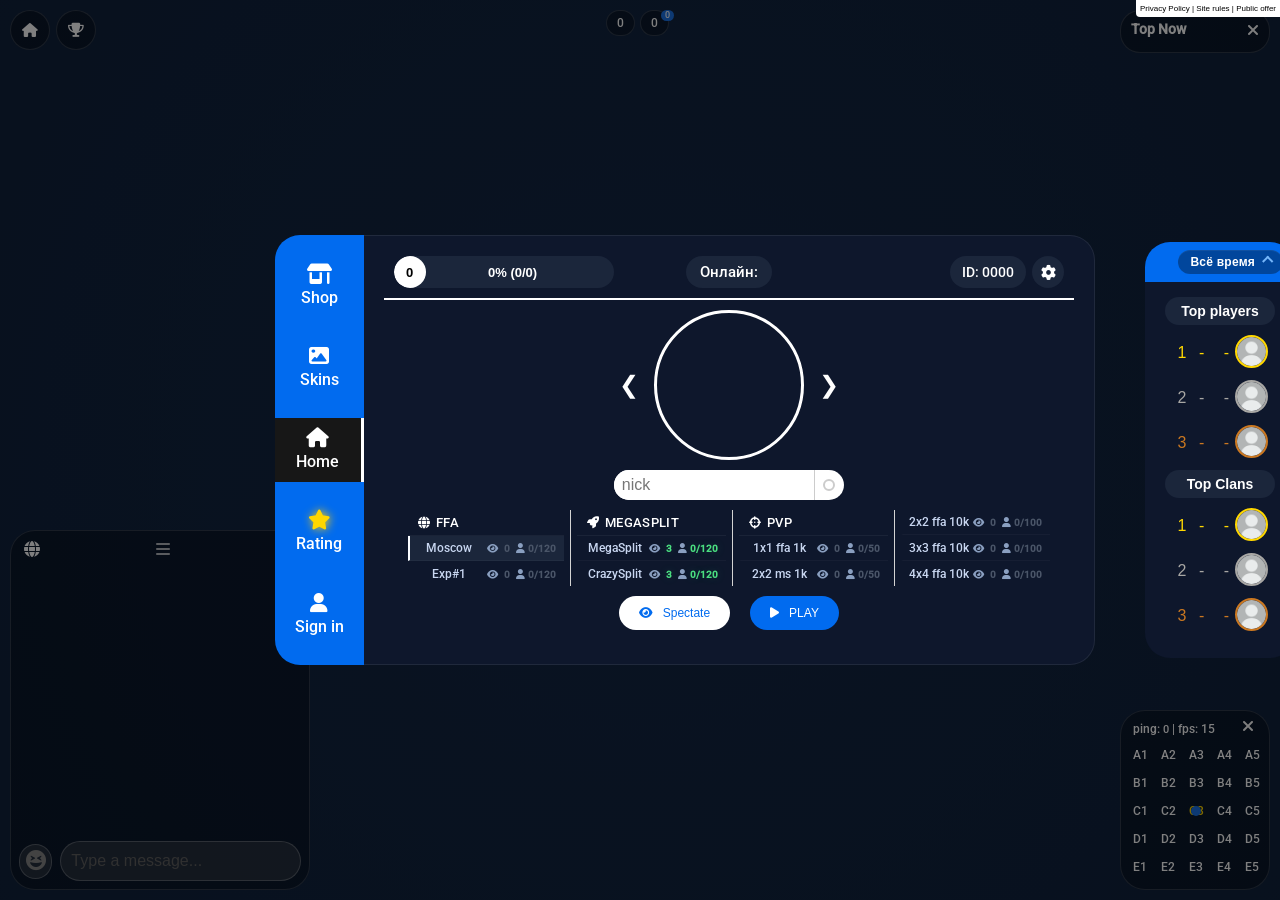
==== commit 86e58d86: "Update index.html" ====
--- a/index.html
+++ b/index.html
@@ -13788,6 +13788,9 @@
 }
   var skinImageCache = new Map;
   var persistentImgStore = null;
+  var persistentBlobUrls = new Map;
+  var persistentImgInflight = new Map;
+  var imgIdbPromise = null;
   function getPersistentImgStore() {
     if (persistentImgStore !== null) return persistentImgStore;
     try {
@@ -13801,28 +13804,137 @@
     }
     return persistentImgStore;
   }
-  function loadPersistentImage(requestUrl, cacheKey) {
-    const isHttp = /^https?:/i.test(cacheKey);
-    return getPersistentImgStore().then(store => {
-      const doFetch = () => fetch(requestUrl, {
-        cache: "no-store"
-      }).then(res => {
-        if (!res.ok) throw new Error("image fetch " + res.status);
-        if (isHttp && store) {
-          try {
-            store.put(cacheKey, res.clone()).catch(() => {});
-          } catch (e) {}
+  function openImgIdb() {
+    if (imgIdbPromise) return imgIdbPromise;
+    imgIdbPromise = new Promise(resolve => {
+      try {
+        if (typeof indexedDB === "undefined") {
+          resolve(null);
+          return;
         }
-        return res.blob();
+        const req = indexedDB.open("agarsu-img", 1);
+        req.onupgradeneeded = () => {
+          const db = req.result;
+          if (!db.objectStoreNames.contains("blobs")) db.createObjectStore("blobs");
+        };
+        req.onsuccess = () => resolve(req.result);
+        req.onerror = () => resolve(null);
+      } catch (e) {
+        resolve(null);
+      }
+    });
+    return imgIdbPromise;
+  }
+  function idbGetBlob(key) {
+    return openImgIdb().then(db => {
+      if (!db) return null;
+      return new Promise(resolve => {
+        try {
+          const tx = db.transaction("blobs", "readonly");
+          const req = tx.objectStore("blobs").get(key);
+          req.onsuccess = () => {
+            const row = req.result;
+            const blob = row && row.blob instanceof Blob ? row.blob : null;
+            resolve(blob && blob.size ? blob : null);
+          };
+          req.onerror = () => resolve(null);
+        } catch (e) {
+          resolve(null);
+        }
       });
-      if (!isHttp || !store) return doFetch();
-      return store.match(cacheKey).then(cached => {
-        if (cached) {
-          return cached.blob().catch(() => doFetch());
+    });
+  }
+  function idbPutBlob(key, blob) {
+    return openImgIdb().then(db => {
+      if (!db || !blob || !blob.size) return false;
+      return new Promise(resolve => {
+        try {
+          const tx = db.transaction("blobs", "readwrite");
+          tx.objectStore("blobs").put({ blob, at: Date.now() }, key);
+          tx.oncomplete = () => resolve(true);
+          tx.onerror = () => resolve(false);
+          tx.onabort = () => resolve(false);
+        } catch (e) {
+          resolve(false);
         }
-        return doFetch();
-      }).catch(() => doFetch());
-    }).then(blob => URL.createObjectURL(blob));
+      });
+    });
+  }
+  function blobUrlForKey(key, blob) {
+    const prev = persistentBlobUrls.get(key);
+    if (prev) return prev;
+    const url = URL.createObjectURL(blob);
+    persistentBlobUrls.set(key, url);
+    return url;
+  }
+  function responseForCache(res) {
+    const headers = new Headers(res.headers);
+    headers.delete("set-cookie");
+    headers.delete("set-cookie2");
+    headers.delete("vary");
+    return new Response(res.body, {
+      status: res.status,
+      statusText: res.statusText,
+      headers
+    });
+  }
+  function loadPersistentImage(requestUrl, cacheKey, force) {
+    const key = /^https?:/i.test(cacheKey) ? cacheKey : resolveAssetUrl(cacheKey);
+    const isHttp = /^https?:/i.test(key);
+    if (!force) {
+      const sessionUrl = persistentBlobUrls.get(key);
+      if (sessionUrl) return Promise.resolve(sessionUrl);
+      const pending = persistentImgInflight.get(key);
+      if (pending) return pending;
+    } else {
+      const old = persistentBlobUrls.get(key);
+      if (old) {
+        try { URL.revokeObjectURL(old); } catch (e) {}
+        persistentBlobUrls.delete(key);
+      }
+    }
+    const job = (async () => {
+      if (isHttp && !force) {
+        const stored = await idbGetBlob(key);
+        if (stored) return blobUrlForKey(key, stored);
+        try {
+          const store = await getPersistentImgStore();
+          if (store) {
+            const cached = await store.match(key, { ignoreVary: true, ignoreSearch: true });
+            if (cached) {
+              const blob = await cached.blob().catch(() => null);
+              if (blob && blob.size) {
+                idbPutBlob(key, blob);
+                return blobUrlForKey(key, blob);
+              }
+              store.delete(key).catch(() => {});
+            }
+          }
+        } catch (e) {}
+      }
+      const res = await fetch(requestUrl);
+      if (!res.ok) throw new Error("image fetch " + res.status);
+      const copy = res.clone();
+      const blob = await res.blob();
+      if (!blob || !blob.size) throw new Error("empty image");
+      if (isHttp) {
+        const saved = await idbPutBlob(key, blob);
+        if (!saved) {
+          getPersistentImgStore().then(store => {
+            if (!store) return;
+            try { store.put(key, responseForCache(copy)).catch(() => {}); } catch (e) {}
+          }).catch(() => {});
+        }
+      }
+      return blobUrlForKey(key, blob);
+    })();
+    if (!force) {
+      persistentImgInflight.set(key, job);
+      job.finally(() => {
+        if (persistentImgInflight.get(key) === job) persistentImgInflight.delete(key);
+      });
+    }
+    return job;
   }
   function getSkinImageUrl(skinId, fallbackId = "4") {
     const id = skinId && String(skinId).trim() || fallbackId;
@@ -13840,7 +13952,34 @@
     const resolved = resolveAssetUrl(url);
     if (img.dataset.resolvedSrc === resolved) return;
     img.dataset.resolvedSrc = resolved;
-    img.src = resolved;
+    assignCachedImageSrc(img, resolved);
+  }
+  function assignCachedImageSrc(img, url) {
+    if (!img || !url) return;
+    const resolved = resolveAssetUrl(url);
+    img.dataset.skinUrl = resolved;
+    const cached = loadCachedImage(resolved);
+    const apply = () => {
+      if (!(cached instanceof Image) || !cached.src) return;
+      if (img.src !== cached.src) img.src = cached.src;
+    };
+    if (!(cached instanceof Image)) return;
+    if (cached.complete && cached.src) apply();
+    else cached.addEventListener("load", apply, { once: true });
+  }
+  function assignCachedBackground(el, url) {
+    if (!el || !url) return;
+    const resolved = resolveAssetUrl(url);
+    el.dataset.skinUrl = resolved;
+    const cached = loadCachedImage(resolved);
+    const apply = () => {
+      if (!(cached instanceof Image) || !cached.src) return;
+      const next = 'url("' + cached.src + '")';
+      if (el.style.backgroundImage !== next) el.style.backgroundImage = next;
+    };
+    if (!(cached instanceof Image)) return;
+    if (cached.complete && cached.src) apply();
+    else cached.addEventListener("load", apply, { once: true });
   }
   function skinImageCacheKey(url) {
     return resolveAssetUrl(String(url || "").replace(/([?&])_=\d+/g, "").replace(/\?$/, ""));
@@ -13869,7 +14008,7 @@
       skinImageCache.set(baseKey, "error");
       if (baseKey !== skinImageCacheKey(SKIN_FALLBACK_URL)) loadCachedImage(SKIN_FALLBACK_URL);
     };
-    loadPersistentImage(resolveAssetUrl(fetchUrl), baseKey).then(src => {
+    loadPersistentImage(resolveAssetUrl(fetchUrl), baseKey, !!bustRetry).then(src => {
       img.onload = () => skinImageCache.set(baseKey, img);
       img.onerror = onFail;
       img.src = src;
@@ -13977,6 +14116,7 @@
   }
   function getElementSkinUrl(el) {
     if (!el) return "";
+    if (el.dataset && el.dataset.skinUrl) return el.dataset.skinUrl;
     if (el.tagName === "IMG") return el.currentSrc || el.getAttribute("src") || el.src || "";
     var inline = extractCssUrl(el.style.backgroundImage);
     if (inline) return inline;
@@ -14151,6 +14291,7 @@
     img.crossOrigin = "anonymous";
     img.decoding = "async";
     img.dataset.resolvedSrc = resolved;
+    img.dataset.skinUrl = resolved;
 
     const cached = loadCachedImage(resolved);
     if (!(cached instanceof Image)) {
@@ -14694,7 +14835,7 @@
     isInnerImageLoaded = true;
     if ((_a = deps.S) == null ? void 0 : _a.ctx) drawCenterBackground();
   };
-  innerImage.src = getSkinImageUrl("4");
+  assignCachedImageSrc(innerImage, getSkinImageUrl("4"));
   var topPlayerNick = "";
   var topPlayerScore = 0;
   var backgroundWidth = 512;
@@ -14738,7 +14879,7 @@
       if (innerImage.dataset.skinSrc !== nextSrc) {
         innerImage.dataset.skinSrc = nextSrc;
         isInnerImageLoaded = false;
-        innerImage.src = nextSrc;
+        assignCachedImageSrc(innerImage, nextSrc);
       }
     } catch (error) {
       console.error("Ошибка обработки данных о топ-1 игроке:", error);
@@ -19366,18 +19507,24 @@
   function loadMonitBgImage(url) {
     if (!url) return Promise.resolve(null);
     if (monitBgImgCache.has(url)) return Promise.resolve(monitBgImgCache.get(url));
+    const cached = loadCachedImage(url);
+    if (!(cached instanceof Image)) {
+      monitBgImgCache.set(url, null);
+      return Promise.resolve(null);
+    }
+    if (cached.complete && cached.naturalWidth) {
+      monitBgImgCache.set(url, cached);
+      return Promise.resolve(cached);
+    }
     return new Promise(resolve => {
-      const img = new Image();
-      img.crossOrigin = "anonymous";
-      img.onload = () => {
-        monitBgImgCache.set(url, img);
-        resolve(img);
-      };
-      img.onerror = () => {
+      cached.addEventListener("load", () => {
+        monitBgImgCache.set(url, cached.naturalWidth ? cached : null);
+        resolve(cached.naturalWidth ? cached : null);
+      }, { once: true });
+      cached.addEventListener("error", () => {
         monitBgImgCache.set(url, null);
         resolve(null);
-      };
-      img.src = url;
+      }, { once: true });
     });
   }
 
@@ -19762,8 +19909,8 @@
   var OFFICIAL_SERVERS = [
     { id: "ffa", host: "ffa.agar.su", wins: false },
     { id: "exp", host: "ffa.agar.su:6001", wins: false },
-    { id: "cs", host: "ms.agar.su:443", wins: false },
-    { id: "ms", host: "ms.agar.su:6001", wins: false },
+    { id: "cs", host: "ms.agar.su:6008", wins: false },
+    { id: "ms", host: "ms.agar.su:6007", wins: false },
     { id: "pvp1", host: "ms.agar.su:6004", wins: true },
     { id: "pvp2", host: "ms.agar.su:6005", wins: true },
     { id: "tournament", host: "ms.agar.su:6002", wins: true },
@@ -19785,7 +19932,7 @@
       if (host.includes(s.host)) return s.id;
     }
     if (host.includes("ffa.agar.su")) return "ffa";
-    if (host.includes("ms.agar.su:6001") || host === "ms.agar.su" || host.startsWith("ms.agar.su/")) return "ms";
+    if (host.includes("ms.agar.su:6007") || host === "ms.agar.su:6008" || host.startsWith("ms.agar.su:6008/")) return "ms";
     return null;
   }
 
@@ -20001,8 +20148,9 @@
       playerDiv.setAttribute("title", player.time);
       playerDiv.dataset.skinNick = player.nick || "";
       const skinUrl = getSkinUrlForNick(S.skinList, player.nick);
-      const safeSkinUrl = String(skinUrl).replace(/'/g, "%27");
-      playerDiv.innerHTML = `\n        <div>${index + 1}</div>\n        <div>${player.nick}</div>\n        <div>${player.score}</div>\n        <div class="skinswraper" style="background-image:url('${safeSkinUrl}')"></div>\n    `;
+      playerDiv.innerHTML = `\n        <div>${index + 1}</div>\n        <div>${player.nick}</div>\n        <div>${player.score}</div>\n        <div class="skinswraper"></div>\n    `;
+      const skinEl = playerDiv.querySelector(".skinswraper");
+      if (skinEl && skinUrl) assignCachedBackground(skinEl, skinUrl);
       container.appendChild(playerDiv);
     });
   }
@@ -20039,7 +20187,7 @@
           if (innerImage2.dataset.skinSrc !== nextSrc) {
             innerImage2.dataset.skinSrc = nextSrc;
             hooks.isInnerImageLoaded = false;
-            innerImage2.src = nextSrc;
+            assignCachedImageSrc(innerImage2, nextSrc);
           }
         }
         S.topPlayerSkin = skinId || "default";
@@ -20688,18 +20836,27 @@
     const li = document.createElement("li");
     li.className = "nick-card" + (p.statsBgUrl ? " nick-card--statsbg" : "");
     if (p.statsBgUrl) {
-      li.style.setProperty("--nick-card-bg", `url("${p.statsBgUrl}")`);
+      const bgUrl = p.statsBgUrl;
+      const cachedBg = loadCachedImage(bgUrl);
+      const applyBg = () => {
+        if (cachedBg instanceof Image && cachedBg.src) {
+          li.style.setProperty("--nick-card-bg", `url("${cachedBg.src}")`);
+        }
+      };
+      if (cachedBg instanceof Image && cachedBg.complete && cachedBg.src) applyBg();
+      else if (cachedBg instanceof Image) cachedBg.addEventListener("load", applyBg, { once: true });
     }
     const skinUrl = getSkinUrlForNick2(S, cleanNick);
     const avatar = skinUrl ? Object.assign(document.createElement("img"), {
       className: "skin",
-      src: skinUrl,
+      alt: "",
       loading: "lazy"
     }) : Object.assign(document.createElement("div"), {
       className: "skin skin--empty",
       textContent: label.charAt(0).toUpperCase()
     });
     avatar.dataset.skinNick = nickPart || cleanNick || "";
+    if (skinUrl && avatar.tagName === "IMG") setSkinAvatarFromUrl(avatar, skinUrl);
     const body = document.createElement("div");
     body.className = "nick-card-body";
     const name = document.createElement("div");
@@ -22973,10 +23130,14 @@
   function setBackgroundImageIfChanged(el, skinId) {
     if (!el) return;
     const url = getSkinPreviewUrl(skinId);
-    const next = url ? `url(${url})` : "";
-    if (el.dataset.bgSrc === next) return;
-    el.dataset.bgSrc = next;
-    el.style.backgroundImage = next;
+    if (el.dataset.bgSrc === url) return;
+    el.dataset.bgSrc = url;
+    if (!url) {
+      el.dataset.skinUrl = "";
+      el.style.backgroundImage = "";
+      return;
+    }
+    assignCachedBackground(el, url);
   }
   function getPlayers() {
     try {
@@ -23110,7 +23271,8 @@
       const card = document.createElement("button");
       card.type = "button";
       card.className = "skins-gallery-card";
-      card.innerHTML = `\n            <img src="https://api.agar.su/skins/${skin.code}.png" alt="" loading="lazy">\n            <h4>${escapeHtml(skin.nick)}</h4>\n        `;
+      card.innerHTML = `\n            <img alt="" loading="lazy">\n            <h4>${escapeHtml(skin.nick)}</h4>\n        `;
+      assignCachedImageSrc(card.querySelector("img"), getSkinPreviewUrl(skin.code));
       card.addEventListener("click", async () => {
         await selectSkin(skin.nick);
         showContent("home");
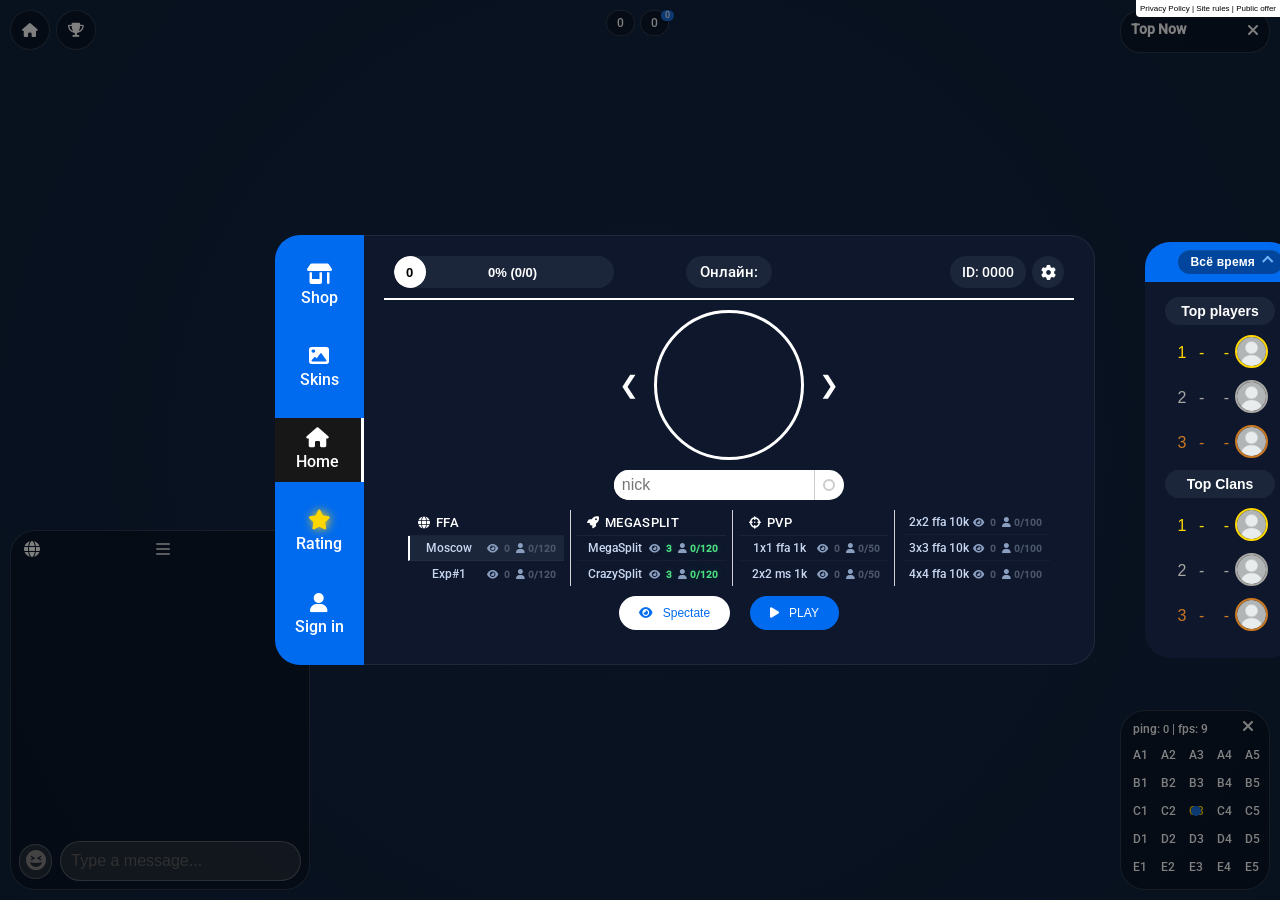
==== commit 77998b30: "Update index.html" ====
--- a/index.html
+++ b/index.html
@@ -20343,7 +20343,11 @@
       const row = document.createElement("div");
       row.className = "rating-row " + medal + (passId ? " rating-row--link" : "");
       row.dataset.skinNick = name || "";
-      row.innerHTML = `<div>${index + 1}</div><div>${name || "—"}</div><div class="rating-pts">${pointsLabel(pts)}</div><div class="avatar" style="background-image: url('${skinUrl}');"></div>`;
+      row.innerHTML = `<div>${index + 1}</div><div>${name || "—"}</div><div class="rating-pts">${pointsLabel(pts)}</div>`;
+      const avatar = document.createElement("div");
+      avatar.className = "avatar";
+      row.appendChild(avatar);
+      assignCachedBackground(avatar, skinUrl);
       if (passId) {
         const profileBase = isClan ? STATS_CLAN_PROFILE_BASE : STATS_PROFILE_BASE;
         row.title = isClan ? "Профиль клана" : "Профиль";
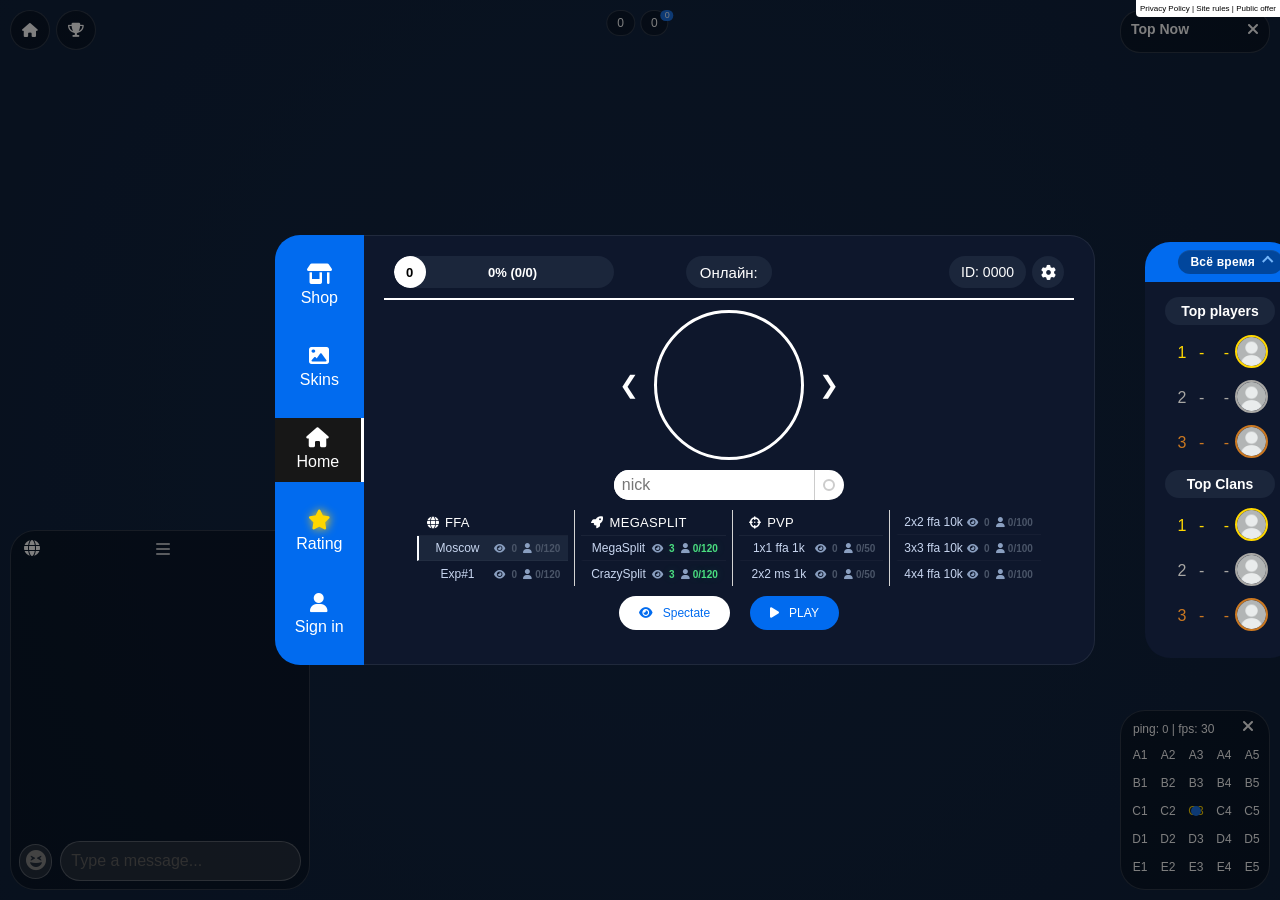
==== commit 83d7435e: "Update index.html" ====
--- a/index.html
+++ b/index.html
@@ -3,6 +3,157 @@
 <head>
     <meta charset="utf-8">
     <meta name="viewport" content="width=device-width, initial-scale=1, maximum-scale=1, user-scalable=no, viewport-fit=cover">
+    <script>
+    (function () {
+      var CACHE = "agarsu-static-v1";
+      var mem = new Map();
+      var STATIC = /\.(?:png|jpe?g|gif|webp|svg|ico|woff2?|ttf|otf|css)(?:$|[?#])/i;
+      function absUrl(url, base) {
+        return new URL(url, base || location.href).href;
+      }
+      function shouldCache(url, base) {
+        try {
+          var u = new URL(url, base || location.href);
+          if (u.protocol !== "http:" && u.protocol !== "https:") return false;
+          if (u.hostname === "api.agar.su") return false;
+          var hostOk = u.hostname === location.hostname || u.hostname === "agar.su" || u.hostname === "www.agar.su" || u.hostname === "xn--80aaiv4ak.xn--p1ai" || u.hostname === "www.xn--80aaiv4ak.xn--p1ai";
+          return hostOk && STATIC.test(u.pathname);
+        } catch (e) {
+          return false;
+        }
+      }
+      function loadStatic(url, base) {
+        var abs = absUrl(url, base);
+        if (mem.has(abs)) return mem.get(abs);
+        var job = (window.caches && caches.open ? caches.open(CACHE) : Promise.resolve(null)).then(function (cache) {
+          var fromNet = function () {
+            return fetch(abs).then(function (res) {
+              if (!res.ok) throw new Error("static " + res.status);
+              var copy = res.clone();
+              return res.blob().then(function (blob) {
+                if (!blob || !blob.size) throw new Error("empty");
+                if (cache) cache.put(abs, copy).catch(function () {});
+                return URL.createObjectURL(blob);
+              });
+            });
+          };
+          if (!cache) return fromNet();
+          return cache.match(abs).then(function (hit) {
+            if (!hit) return fromNet();
+            return hit.blob().then(function (blob) {
+              if (!blob || !blob.size) return fromNet();
+              return URL.createObjectURL(blob);
+            });
+          }).catch(fromNet);
+        });
+        mem.set(abs, job);
+        job.catch(function () { if (mem.get(abs) === job) mem.delete(abs); });
+        return job;
+      }
+      function rewriteCss(css, base) {
+        var re = /url\(\s*(['"]?)([^'")]+)\1\s*\)/g;
+        var found = [];
+        var m;
+        while ((m = re.exec(css))) {
+          var raw = m[2].trim();
+          if (/^(data:|blob:)/i.test(raw) || !shouldCache(raw, base) || found.indexOf(raw) !== -1) continue;
+          found.push(raw);
+        }
+        return Promise.all(found.map(function (raw) {
+          return loadStatic(raw, base).then(function (blob) { return [raw, blob]; }).catch(function () { return null; });
+        })).then(function (pairs) {
+          var out = css;
+          pairs.forEach(function (pair) {
+            if (!pair) return;
+            var escaped = pair[0].replace(/[.*+?^${}()|[\]\\]/g, "\\$&");
+            out = out.replace(new RegExp("url\\(\\s*(['\"]?)" + escaped + "\\1\\s*\\)", "g"), "url('" + pair[1] + "')");
+          });
+          return out;
+        });
+      }
+      function paint(el) {
+        var raw = el.getAttribute("data-static-src");
+        if (!raw || el.getAttribute("data-static-done") === raw) return;
+        el.setAttribute("data-static-done", raw);
+        loadStatic(raw).then(function (blob) {
+          if (el.getAttribute("data-static-done") !== raw) return;
+          var tag = el.tagName;
+          if (tag === "IMG" || tag === "SOURCE" || tag === "VIDEO" || tag === "AUDIO" || tag === "SCRIPT") el.src = blob;
+          else if (tag === "LINK") el.href = blob;
+          else el.style.backgroundImage = 'url("' + blob + '")';
+        }).catch(function () {
+          var tag = el.tagName;
+          if (tag === "IMG" || tag === "SOURCE") el.src = raw;
+          else if (tag === "LINK") el.href = raw;
+        });
+      }
+      function hydrate(root) {
+        if (!root || root.nodeType !== 1) return;
+        if (root.hasAttribute && root.hasAttribute("data-static-src")) paint(root);
+        if (root.querySelectorAll) root.querySelectorAll("[data-static-src]").forEach(paint);
+      }
+      window.agarsuStaticUrl = function (url, base) { return loadStatic(url, base); };
+      window.agarsuBootStyles = function () {
+        var css = document.getElementById("site-css");
+        if (css) {
+          rewriteCss(css.textContent, location.href).then(function (text) {
+            css.textContent = text;
+            css.disabled = false;
+          }).catch(function () { css.disabled = false; });
+        }
+        hydrate(document.documentElement);
+        var fonts = document.getElementById("site-fonts");
+        if (!fonts) return;
+        var href = fonts.getAttribute("data-href");
+        if (!href) return;
+        var base = absUrl(href);
+        loadStatic(href).then(function (blobUrl) {
+          return fetch(blobUrl).then(function (res) { return res.text(); });
+        }).then(function (text) {
+          return rewriteCss(text, base);
+        }).then(function (text) {
+          var style = document.createElement("style");
+          style.textContent = text;
+          fonts.replaceWith(style);
+        }).catch(function () {});
+        hydrate(document.documentElement);
+      };
+      new MutationObserver(function (list) {
+        list.forEach(function (rec) {
+          rec.addedNodes.forEach(function (node) { hydrate(node); });
+        });
+      }).observe(document.documentElement, { childList: true, subtree: true });
+      var imgSrc = Object.getOwnPropertyDescriptor(HTMLImageElement.prototype, "src");
+      if (imgSrc && imgSrc.set) {
+        Object.defineProperty(HTMLImageElement.prototype, "src", {
+          configurable: true,
+          enumerable: true,
+          get: function () { return imgSrc.get.call(this); },
+          set: function (value) {
+            var img = this;
+            if (!shouldCache(value)) { imgSrc.set.call(img, value); return; }
+            loadStatic(value).then(function (blob) { imgSrc.set.call(img, blob); }).catch(function () { imgSrc.set.call(img, value); });
+          }
+        });
+      }
+      var bg = Object.getOwnPropertyDescriptor(CSSStyleDeclaration.prototype, "backgroundImage");
+      if (bg && bg.set) {
+        Object.defineProperty(CSSStyleDeclaration.prototype, "backgroundImage", {
+          configurable: true,
+          enumerable: true,
+          get: function () { return bg.get.call(this); },
+          set: function (value) {
+            var decl = this;
+            var match = String(value || "").match(/url\(\s*(['"]?)([^'")]+)\1\s*\)/);
+            if (!match || !shouldCache(match[2])) { bg.set.call(decl, value); return; }
+            loadStatic(match[2]).then(function (blob) {
+              bg.set.call(decl, String(value).replace(match[2], blob));
+            }).catch(function () { bg.set.call(decl, value); });
+          }
+        });
+      }
+    })();
+    </script>
     <meta name="theme-color" content="#070c16">
     <meta name="color-scheme" content="dark">
     <meta name="mobile-web-app-capable" content="yes">
@@ -19,10 +170,10 @@
     <meta property="og:url" content="https://agar.su">
     <meta property="og:type" content="website">
     <title data-en="Agar.io - total clone .su" data-tr="Agar.su - Çevrimiçi Oyna" data-zh="Agar.su - 在线游戏" data-ar="Agar.su - العب عبر الإنترنت" data-es="Agar.su - Jugar en línea" data-pl="Agar.su - Graj online" data-de="Agar.su - Online spielen" data-uk="Agar.su - Гра онлайн">Agar.su - Игра Онлайн</title>
-    <link rel="icon" href="/icon.svg" type="image/svg+xml">
+    <link rel="icon" data-static-src="/icon.svg" type="image/svg+xml">
     <link rel="canonical" href="https://agar.su">
-    <link rel="stylesheet" href="./fonts/fonts.css">
-    <style>
+    <link id="site-fonts" rel="stylesheet" data-href="./fonts/fonts.css">
+    <style id="site-css" disabled>
 :root {
     --vs-primary: 29 92 255;
     -webkit-touch-callout: none;
@@ -9496,6 +9647,7 @@
 
 
 </style>
+    <script>if (window.agarsuBootStyles) window.agarsuBootStyles();</script>
     <style>html,body{background:#070c16}</style>
 </head>
 <body>
@@ -10222,8 +10374,8 @@
   <canvas id="canvas"></canvas>
   <div id="friendArrows" class="friend-arrows" aria-hidden="true"></div>
   <div id="touch-buttons" class="touch-buttons" hidden>
-    <button type="button" id="touch-eject" class="touch-btn touch-eject" aria-label="Eject"><img src="./photo/eject.png" alt=""></button>
-    <button type="button" id="touch-split" class="touch-btn touch-split" aria-label="Split"><img src="./photo/split.png" alt=""></button>
+    <button type="button" id="touch-eject" class="touch-btn touch-eject" aria-label="Eject"><img data-static-src="./photo/eject.png" alt=""></button>
+    <button type="button" id="touch-split" class="touch-btn touch-split" aria-label="Split"><img data-static-src="./photo/split.png" alt=""></button>
   </div>
   <div id="connect-verify-overlay" class="inl-13">
     <div id="connect-verify">
@@ -10273,13 +10425,13 @@
         <div class="chatX_feed" id="chatX_feed"></div>
     </div>
 	  		  	  	  <div class="emoji-list">
-  <div class="emoji-item" data-code=":50:"><img src="./emoji/50.gif"></div>
-  <div class="emoji-item" data-code=":253:"><img src="./emoji/253.gif"></div>
-  <div class="emoji-item" data-code=":26:"><img src="./emoji/26.gif"></div>
-  <div class="emoji-item" data-code=":104:"><img src="./emoji/104.png"></div>
-  <div class="emoji-item" data-code=":105:"><img src="./emoji/105.png"></div>
-  <div class="emoji-item" data-code=":92:"><img src="./emoji/92.png"></div>
-  <div class="emoji-item" data-code=":5:"><img src="./emoji/5.png"></div>
+  <div class="emoji-item" data-code=":50:"><img data-static-src="./emoji/50.gif"></div>
+  <div class="emoji-item" data-code=":253:"><img data-static-src="./emoji/253.gif"></div>
+  <div class="emoji-item" data-code=":26:"><img data-static-src="./emoji/26.gif"></div>
+  <div class="emoji-item" data-code=":104:"><img data-static-src="./emoji/104.png"></div>
+  <div class="emoji-item" data-code=":105:"><img data-static-src="./emoji/105.png"></div>
+  <div class="emoji-item" data-code=":92:"><img data-static-src="./emoji/92.png"></div>
+  <div class="emoji-item" data-code=":5:"><img data-static-src="./emoji/5.png"></div>
 </div>
     <div class="chatX_emch">
       <div class="coord" id="emoji_toggle"><i class="fa-solid fa-face-grin-squint"></i></div>
@@ -10390,7 +10542,7 @@
   </div>
     </div>
     <div id="statsWrapper" class="statsWrapper">
-      <img class="death" src="./photo/death.png" alt="">
+      <img class="death" data-static-src="./photo/death.png" alt="">
       <div class="death-actions">
       <div class="share-label" data-en="share:" data-tr="paylaş:" data-zh="分享：" data-ar="مشاركة:" data-es="compartir:" data-pl="udostępnij:" data-de="teilen:" data-uk="поділитися:">поделиться:</div>
       <div id="buttons">
@@ -21698,7 +21850,7 @@
     return text.replace(/:([0-9]+):/g, (match, p1) => {
       const num = Number(p1);
       const ext = gifEmojis.includes(num) ? "gif" : "png";
-      return `<img class="chat-emoji" src="./emoji/${num}.${ext}">`;
+      return `<img class="chat-emoji" data-static-src="./emoji/${num}.${ext}">`;
     });
   }
   function createDialog(S, hooks, number, senderName, senderAvatar) {
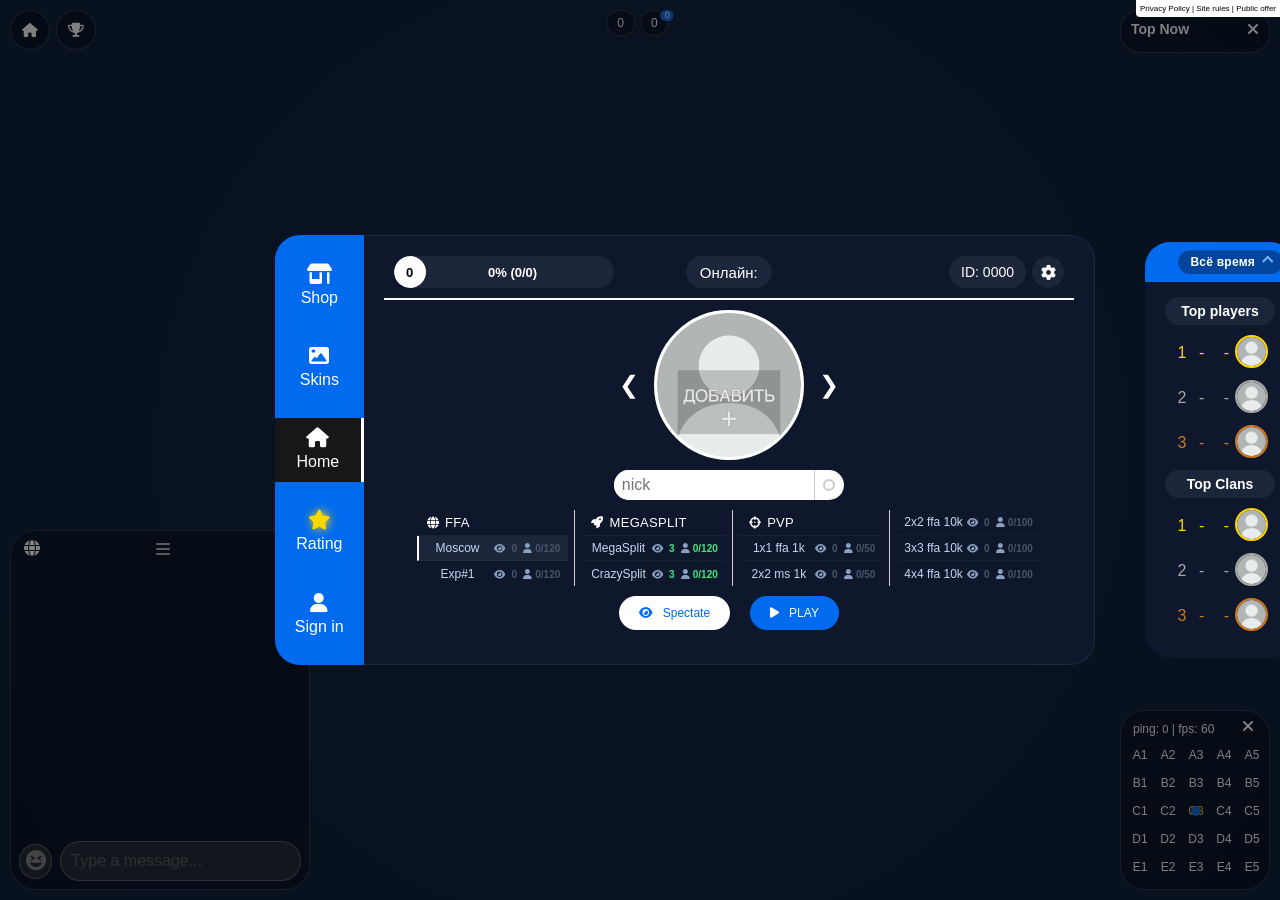
==== commit 00ea7139: "Update index.html" ====
--- a/index.html
+++ b/index.html
@@ -229,10 +229,6 @@
     border: solid 1px #ffffff3d;
 }
 
-.ffatt {
-    background-image: url(./photo/ffatt.png);
-}
-
 .footer {
     position: fixed;
     top: 0;
@@ -3815,7 +3811,7 @@
     background-size: cover;
     border-radius: 100%;
     cursor: pointer;
-    background-image: url(https://i.imgur.com/4tui4GP.png);
+    background-image: url(/photo/4tui4GP.png);
     transition: ease filter, transform 0.5s;
     border: solid;
 }
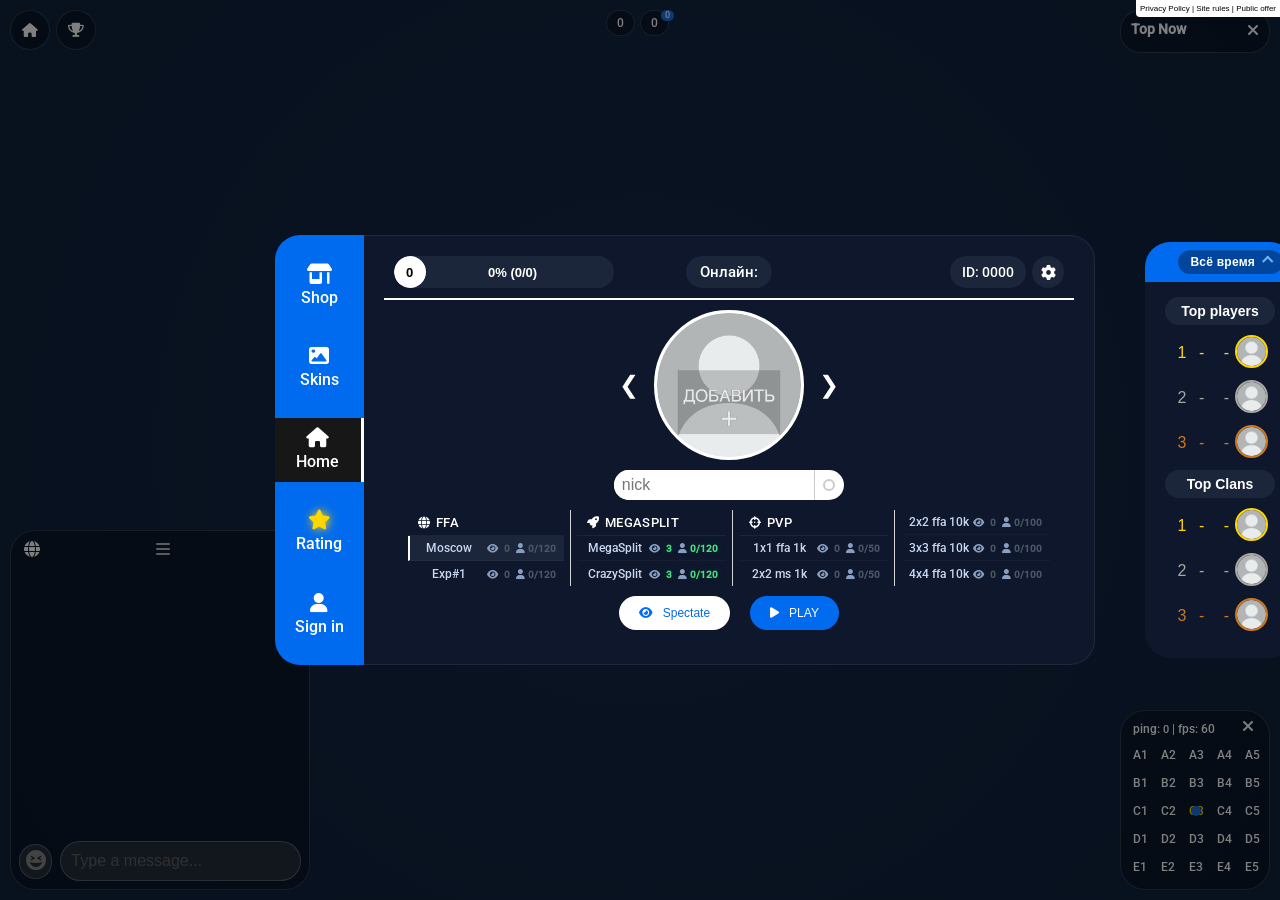
==== commit 3447a688: "Update index.html" ====
--- a/index.html
+++ b/index.html
@@ -3,157 +3,6 @@
 <head>
     <meta charset="utf-8">
     <meta name="viewport" content="width=device-width, initial-scale=1, maximum-scale=1, user-scalable=no, viewport-fit=cover">
-    <script>
-    (function () {
-      var CACHE = "agarsu-static-v1";
-      var mem = new Map();
-      var STATIC = /\.(?:png|jpe?g|gif|webp|svg|ico|woff2?|ttf|otf|css)(?:$|[?#])/i;
-      function absUrl(url, base) {
-        return new URL(url, base || location.href).href;
-      }
-      function shouldCache(url, base) {
-        try {
-          var u = new URL(url, base || location.href);
-          if (u.protocol !== "http:" && u.protocol !== "https:") return false;
-          if (u.hostname === "api.agar.su") return false;
-          var hostOk = u.hostname === location.hostname || u.hostname === "agar.su" || u.hostname === "www.agar.su" || u.hostname === "xn--80aaiv4ak.xn--p1ai" || u.hostname === "www.xn--80aaiv4ak.xn--p1ai";
-          return hostOk && STATIC.test(u.pathname);
-        } catch (e) {
-          return false;
-        }
-      }
-      function loadStatic(url, base) {
-        var abs = absUrl(url, base);
-        if (mem.has(abs)) return mem.get(abs);
-        var job = (window.caches && caches.open ? caches.open(CACHE) : Promise.resolve(null)).then(function (cache) {
-          var fromNet = function () {
-            return fetch(abs).then(function (res) {
-              if (!res.ok) throw new Error("static " + res.status);
-              var copy = res.clone();
-              return res.blob().then(function (blob) {
-                if (!blob || !blob.size) throw new Error("empty");
-                if (cache) cache.put(abs, copy).catch(function () {});
-                return URL.createObjectURL(blob);
-              });
-            });
-          };
-          if (!cache) return fromNet();
-          return cache.match(abs).then(function (hit) {
-            if (!hit) return fromNet();
-            return hit.blob().then(function (blob) {
-              if (!blob || !blob.size) return fromNet();
-              return URL.createObjectURL(blob);
-            });
-          }).catch(fromNet);
-        });
-        mem.set(abs, job);
-        job.catch(function () { if (mem.get(abs) === job) mem.delete(abs); });
-        return job;
-      }
-      function rewriteCss(css, base) {
-        var re = /url\(\s*(['"]?)([^'")]+)\1\s*\)/g;
-        var found = [];
-        var m;
-        while ((m = re.exec(css))) {
-          var raw = m[2].trim();
-          if (/^(data:|blob:)/i.test(raw) || !shouldCache(raw, base) || found.indexOf(raw) !== -1) continue;
-          found.push(raw);
-        }
-        return Promise.all(found.map(function (raw) {
-          return loadStatic(raw, base).then(function (blob) { return [raw, blob]; }).catch(function () { return null; });
-        })).then(function (pairs) {
-          var out = css;
-          pairs.forEach(function (pair) {
-            if (!pair) return;
-            var escaped = pair[0].replace(/[.*+?^${}()|[\]\\]/g, "\\$&");
-            out = out.replace(new RegExp("url\\(\\s*(['\"]?)" + escaped + "\\1\\s*\\)", "g"), "url('" + pair[1] + "')");
-          });
-          return out;
-        });
-      }
-      function paint(el) {
-        var raw = el.getAttribute("data-static-src");
-        if (!raw || el.getAttribute("data-static-done") === raw) return;
-        el.setAttribute("data-static-done", raw);
-        loadStatic(raw).then(function (blob) {
-          if (el.getAttribute("data-static-done") !== raw) return;
-          var tag = el.tagName;
-          if (tag === "IMG" || tag === "SOURCE" || tag === "VIDEO" || tag === "AUDIO" || tag === "SCRIPT") el.src = blob;
-          else if (tag === "LINK") el.href = blob;
-          else el.style.backgroundImage = 'url("' + blob + '")';
-        }).catch(function () {
-          var tag = el.tagName;
-          if (tag === "IMG" || tag === "SOURCE") el.src = raw;
-          else if (tag === "LINK") el.href = raw;
-        });
-      }
-      function hydrate(root) {
-        if (!root || root.nodeType !== 1) return;
-        if (root.hasAttribute && root.hasAttribute("data-static-src")) paint(root);
-        if (root.querySelectorAll) root.querySelectorAll("[data-static-src]").forEach(paint);
-      }
-      window.agarsuStaticUrl = function (url, base) { return loadStatic(url, base); };
-      window.agarsuBootStyles = function () {
-        var css = document.getElementById("site-css");
-        if (css) {
-          rewriteCss(css.textContent, location.href).then(function (text) {
-            css.textContent = text;
-            css.disabled = false;
-          }).catch(function () { css.disabled = false; });
-        }
-        hydrate(document.documentElement);
-        var fonts = document.getElementById("site-fonts");
-        if (!fonts) return;
-        var href = fonts.getAttribute("data-href");
-        if (!href) return;
-        var base = absUrl(href);
-        loadStatic(href).then(function (blobUrl) {
-          return fetch(blobUrl).then(function (res) { return res.text(); });
-        }).then(function (text) {
-          return rewriteCss(text, base);
-        }).then(function (text) {
-          var style = document.createElement("style");
-          style.textContent = text;
-          fonts.replaceWith(style);
-        }).catch(function () {});
-        hydrate(document.documentElement);
-      };
-      new MutationObserver(function (list) {
-        list.forEach(function (rec) {
-          rec.addedNodes.forEach(function (node) { hydrate(node); });
-        });
-      }).observe(document.documentElement, { childList: true, subtree: true });
-      var imgSrc = Object.getOwnPropertyDescriptor(HTMLImageElement.prototype, "src");
-      if (imgSrc && imgSrc.set) {
-        Object.defineProperty(HTMLImageElement.prototype, "src", {
-          configurable: true,
-          enumerable: true,
-          get: function () { return imgSrc.get.call(this); },
-          set: function (value) {
-            var img = this;
-            if (!shouldCache(value)) { imgSrc.set.call(img, value); return; }
-            loadStatic(value).then(function (blob) { imgSrc.set.call(img, blob); }).catch(function () { imgSrc.set.call(img, value); });
-          }
-        });
-      }
-      var bg = Object.getOwnPropertyDescriptor(CSSStyleDeclaration.prototype, "backgroundImage");
-      if (bg && bg.set) {
-        Object.defineProperty(CSSStyleDeclaration.prototype, "backgroundImage", {
-          configurable: true,
-          enumerable: true,
-          get: function () { return bg.get.call(this); },
-          set: function (value) {
-            var decl = this;
-            var match = String(value || "").match(/url\(\s*(['"]?)([^'")]+)\1\s*\)/);
-            if (!match || !shouldCache(match[2])) { bg.set.call(decl, value); return; }
-            loadStatic(match[2]).then(function (blob) {
-              bg.set.call(decl, String(value).replace(match[2], blob));
-            }).catch(function () { bg.set.call(decl, value); });
-          }
-        });
-      }
-    })();
-    </script>
     <meta name="theme-color" content="#070c16">
     <meta name="color-scheme" content="dark">
     <meta name="mobile-web-app-capable" content="yes">
@@ -170,10 +19,10 @@
     <meta property="og:url" content="https://agar.su">
     <meta property="og:type" content="website">
     <title data-en="Agar.io - total clone .su" data-tr="Agar.su - Çevrimiçi Oyna" data-zh="Agar.su - 在线游戏" data-ar="Agar.su - العب عبر الإنترنت" data-es="Agar.su - Jugar en línea" data-pl="Agar.su - Graj online" data-de="Agar.su - Online spielen" data-uk="Agar.su - Гра онлайн">Agar.su - Игра Онлайн</title>
-    <link rel="icon" data-static-src="/icon.svg" type="image/svg+xml">
+    <link rel="icon" href="/icon.svg" type="image/svg+xml">
     <link rel="canonical" href="https://agar.su">
-    <link id="site-fonts" rel="stylesheet" data-href="./fonts/fonts.css">
-    <style id="site-css" disabled>
+    <link rel="stylesheet" href="./fonts/fonts.css">
+    <style>
 :root {
     --vs-primary: 29 92 255;
     -webkit-touch-callout: none;
@@ -9643,7 +9492,6 @@
 
 
 </style>
-    <script>if (window.agarsuBootStyles) window.agarsuBootStyles();</script>
     <style>html,body{background:#070c16}</style>
 </head>
 <body>
@@ -10370,8 +10218,8 @@
   <canvas id="canvas"></canvas>
   <div id="friendArrows" class="friend-arrows" aria-hidden="true"></div>
   <div id="touch-buttons" class="touch-buttons" hidden>
-    <button type="button" id="touch-eject" class="touch-btn touch-eject" aria-label="Eject"><img data-static-src="./photo/eject.png" alt=""></button>
-    <button type="button" id="touch-split" class="touch-btn touch-split" aria-label="Split"><img data-static-src="./photo/split.png" alt=""></button>
+    <button type="button" id="touch-eject" class="touch-btn touch-eject" aria-label="Eject"><img src="./photo/eject.png" alt=""></button>
+    <button type="button" id="touch-split" class="touch-btn touch-split" aria-label="Split"><img src="./photo/split.png" alt=""></button>
   </div>
   <div id="connect-verify-overlay" class="inl-13">
     <div id="connect-verify">
@@ -10421,13 +10269,13 @@
         <div class="chatX_feed" id="chatX_feed"></div>
     </div>
 	  		  	  	  <div class="emoji-list">
-  <div class="emoji-item" data-code=":50:"><img data-static-src="./emoji/50.gif"></div>
-  <div class="emoji-item" data-code=":253:"><img data-static-src="./emoji/253.gif"></div>
-  <div class="emoji-item" data-code=":26:"><img data-static-src="./emoji/26.gif"></div>
-  <div class="emoji-item" data-code=":104:"><img data-static-src="./emoji/104.png"></div>
-  <div class="emoji-item" data-code=":105:"><img data-static-src="./emoji/105.png"></div>
-  <div class="emoji-item" data-code=":92:"><img data-static-src="./emoji/92.png"></div>
-  <div class="emoji-item" data-code=":5:"><img data-static-src="./emoji/5.png"></div>
+  <div class="emoji-item" data-code=":50:"><img src="./emoji/50.gif"></div>
+  <div class="emoji-item" data-code=":253:"><img src="./emoji/253.gif"></div>
+  <div class="emoji-item" data-code=":26:"><img src="./emoji/26.gif"></div>
+  <div class="emoji-item" data-code=":104:"><img src="./emoji/104.png"></div>
+  <div class="emoji-item" data-code=":105:"><img src="./emoji/105.png"></div>
+  <div class="emoji-item" data-code=":92:"><img src="./emoji/92.png"></div>
+  <div class="emoji-item" data-code=":5:"><img src="./emoji/5.png"></div>
 </div>
     <div class="chatX_emch">
       <div class="coord" id="emoji_toggle"><i class="fa-solid fa-face-grin-squint"></i></div>
@@ -10538,7 +10386,7 @@
   </div>
     </div>
     <div id="statsWrapper" class="statsWrapper">
-      <img class="death" data-static-src="./photo/death.png" alt="">
+      <img class="death" src="./photo/death.png" alt="">
       <div class="death-actions">
       <div class="share-label" data-en="share:" data-tr="paylaş:" data-zh="分享：" data-ar="مشاركة:" data-es="compartir:" data-pl="udostępnij:" data-de="teilen:" data-uk="поділитися:">поделиться:</div>
       <div id="buttons">
@@ -21846,7 +21694,7 @@
     return text.replace(/:([0-9]+):/g, (match, p1) => {
       const num = Number(p1);
       const ext = gifEmojis.includes(num) ? "gif" : "png";
-      return `<img class="chat-emoji" data-static-src="./emoji/${num}.${ext}">`;
+      return `<img class="chat-emoji" src="./emoji/${num}.${ext}">`;
     });
   }
   function createDialog(S, hooks, number, senderName, senderAvatar) {
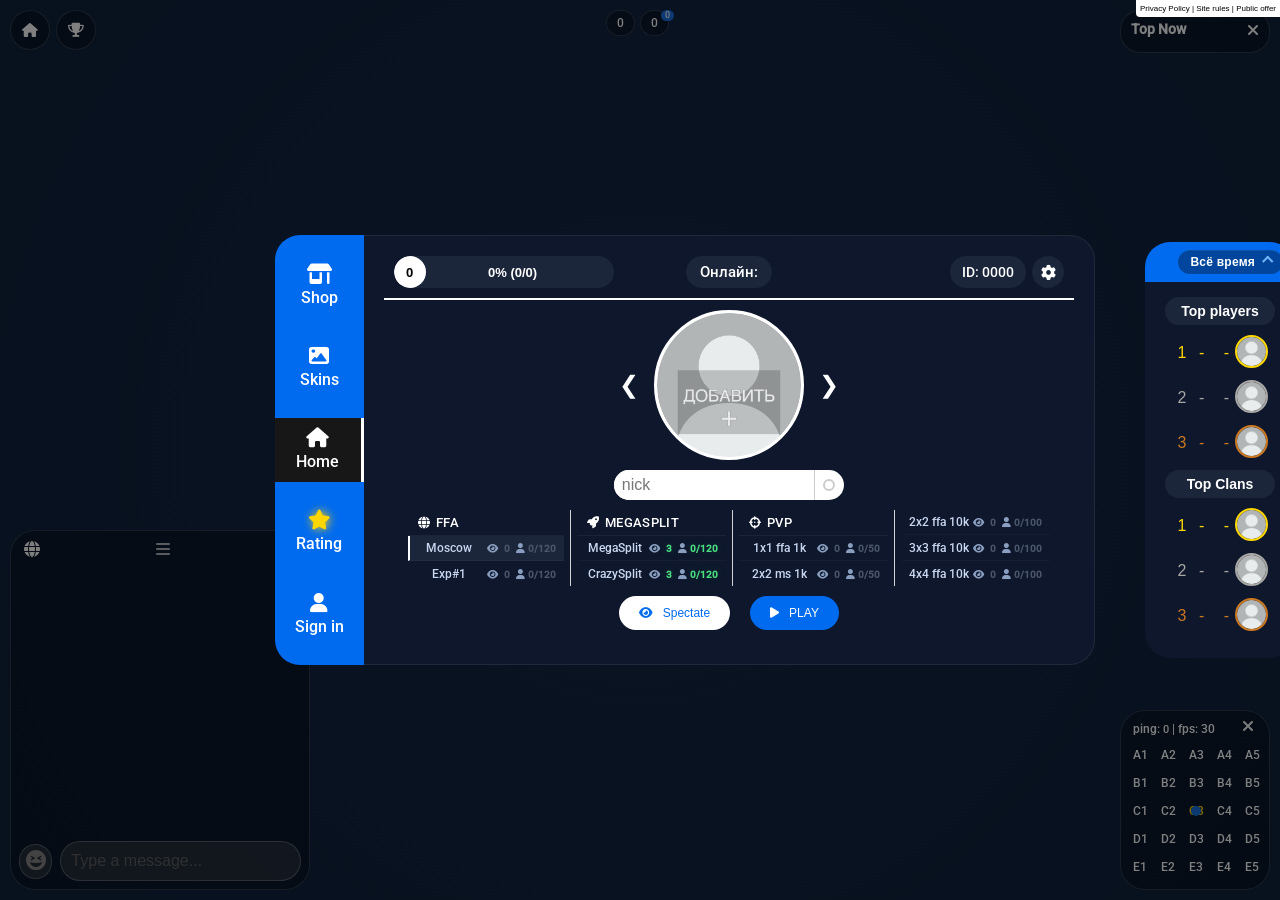
==== commit bd1c18c2: "Update index.html" ====
--- a/index.html
+++ b/index.html
@@ -12015,19 +12015,36 @@
 
   const OPCODE = 169;
   const REFRESH_MS = 2000;
-
-  const ADMIN_NICK = "root";
   const STATS_USER_URL = "https://agar.su/stats/users/?id=";
   const DEFAULT_BAN_SEC = 500;
   const DEFAULT_MUTE_SEC = 300;
+
+  // Must match server modules/staffCaps.js — bits only; server decides which are set.
+  const CAP = {
+    MUTE: 1 << 0,
+    KILL: 1 << 1,
+    CHATLOCK: 1 << 2,
+    GAMELOCK: 1 << 3,
+    XP: 1 << 4,
+    BAN: 1 << 5,
+    NICKMOD: 1 << 6,
+    MASS: 1 << 7,
+    TP: 1 << 8,
+    UIDBAN: 1 << 9,
+    SEE_FULL: 1 << 10,
+    SERVER: 1 << 11,
+    HELP: 1 << 12,
+  };
+
+  const ROLE_BY_BYTE = { 1: "admin", 2: "jmod" };
 
   const state = {
     attached: false,
     S: null,
     api: null,
     role: null,
-    roleFromNick: null,
-    lastCellNick: "",
+    caps: 0,
+    capsReady: false,
     players: [],
     selectedPid: null,
     open: false,
@@ -12037,53 +12054,20 @@
     showIps: false,
   };
 
+  function hasCap(bit) {
+    return (Number(state.caps) & bit) !== 0;
+  }
+
+  function isStaffLive() {
+    return state.capsReady && Number(state.caps) !== 0 && !!state.role;
+  }
+
   function normalizeStaffNick(nick) {
     return String(nick || "")
       .replace(/<[^>]*>/g, "")
       .split("#")[0]
       .trim()
       .toLowerCase();
-  }
-
-  function readCurrentNick() {
-    const S = state.S;
-    if (!S) return state.lastCellNick || "";
-
-    const cells = S.playerCells;
-    if (cells && cells.length) {
-      for (let i = 0; i < cells.length; i++) {
-        const raw = cells[i] && cells[i].name;
-        if (!raw) continue;
-        const nick = String(raw)
-          .replace(/<[^>]*>/g, "")
-          .split("#")[0]
-          .trim();
-        if (nick) {
-          state.lastCellNick = nick;
-          return nick;
-        }
-      }
-    }
-
-    if (S.ws && S.ws.readyState === 1) return state.lastCellNick || "";
-    state.lastCellNick = "";
-    return "";
-  }
-
-  function isRootNick(nick) {
-    return normalizeStaffNick(nick) === ADMIN_NICK;
-  }
-
-  function roleFromNick(nick) {
-    return isRootNick(nick) ? "admin" : null;
-  }
-
-  function isAdmin() {
-    return state.role === "admin" && isRootLive();
-  }
-
-  function isRootLive() {
-    return isRootNick(readCurrentNick());
   }
 
   function escapeHtml(s) {
@@ -12109,44 +12093,11 @@
 #agarAdminHead b{font-size:14px}
 #agarAdminRole{margin-left:auto;opacity:.7;font-size:11px;text-transform:uppercase;letter-spacing:.04em}
 @media (max-width:760px){
-  #agarAdminToggle{
-    position:fixed !important;
-    right:10px !important;
-    left:auto !important;
-    top:auto !important;
-    bottom:96px !important;
-    z-index:10060 !important;
-    padding:12px 16px;
-    font-size:15px;
-    border:2px solid rgba(150,190,255,.85);
-    background:rgba(28,72,170,.98);
-    box-shadow:0 6px 22px rgba(0,0,0,.55), 0 0 0 3px rgba(60,120,255,.25);
-  }
-  #agarAdminToggle.on{
-    background:rgba(48,110,230,.98);
-    border-color:#fff;
-  }
-  #agarAdminRoot{
-    position:fixed !important;
-    right:8px !important;
-    left:8px !important;
-    top:auto !important;
-    bottom:148px !important;
-    width:auto !important;
-    max-width:none !important;
-    z-index:10060 !important;
-  }
-  #agarAdminPanel{
-    max-height:min(58vh,520px);
-    border-width:2px;
-    border-color:rgba(140,180,255,.35);
-    -webkit-overflow-scrolling:touch;
-  }
-  .aa-btns button,.aa-row button,.aa-list .aa-kick{
-    min-height:34px;
-    padding:8px 12px;
-    font-size:13px;
-  }
+  #agarAdminToggle{position:fixed !important;right:10px !important;left:auto !important;top:auto !important;bottom:96px !important;z-index:10060 !important;padding:12px 16px;font-size:15px;border:2px solid rgba(150,190,255,.85);background:rgba(28,72,170,.98);box-shadow:0 6px 22px rgba(0,0,0,.55), 0 0 0 3px rgba(60,120,255,.25)}
+  #agarAdminToggle.on{background:rgba(48,110,230,.98);border-color:#fff}
+  #agarAdminRoot{position:fixed !important;right:8px !important;left:8px !important;top:auto !important;bottom:148px !important;width:auto !important;max-width:none !important;z-index:10060 !important}
+  #agarAdminPanel{max-height:min(58vh,520px);border-width:2px;border-color:rgba(140,180,255,.35);-webkit-overflow-scrolling:touch}
+  .aa-btns button,.aa-row button,.aa-list .aa-kick{min-height:34px;padding:8px 12px;font-size:13px}
   .aa-list th,.aa-list td{padding:8px 8px;font-size:13px}
   .aa-list .aa-nick{max-width:42vw}
 }
@@ -12159,13 +12110,11 @@
 .aa-btns button,.aa-row button{font:inherit;border:1px solid rgba(255,255,255,.14);background:rgba(255,255,255,.06);color:#eaf1ff;padding:5px 9px;border-radius:7px;cursor:pointer}
 .aa-btns button:hover,.aa-row button:hover{background:rgba(80,130,220,.35)}
 .aa-btns button:disabled,.aa-row button:disabled{opacity:.35;cursor:not-allowed}
-.aa-btns button.warn{border-color:rgba(255,140,80,.35);background:rgba(180,70,20,.22)}
-.aa-btns button.danger{border-color:rgba(255,80,80,.4);background:rgba(160,30,30,.28)}
+.aa-btns button.warn,.aa-row button.warn{border-color:rgba(255,140,80,.35);background:rgba(180,70,20,.22)}
+.aa-btns button.danger,.aa-row button.danger{border-color:rgba(255,80,80,.4);background:rgba(160,30,30,.28)}
 .aa-inp{width:72px;border:1px solid rgba(255,255,255,.16);background:rgba(0,0,0,.35);color:#eaf1ff;padding:5px 7px;border-radius:7px;font:inherit}
 .aa-inp.wide{width:120px}
-.aa-inp.grow{flex:1;min-width:100px;width:auto}
 .aa-sel{padding:8px 12px;font-size:12px;background:rgba(40,70,140,.18);border-bottom:1px solid rgba(255,255,255,.07)}
-.aa-sel strong{font-weight:600}
 .aa-list{max-height:28vh;overflow:auto}
 .aa-list table{width:100%;border-collapse:collapse}
 .aa-list th,.aa-list td{padding:6px 8px;text-align:left;border-bottom:1px solid rgba(255,255,255,.05);white-space:nowrap}
@@ -12179,18 +12128,17 @@
 .aa-list .aa-nick{overflow:hidden;text-overflow:ellipsis;max-width:140px}
 .aa-list .aa-kick,.aa-list .aa-ban{flex-shrink:0;font:inherit;padding:3px 8px;border-radius:6px;cursor:pointer;font-size:11px;font-weight:600}
 .aa-list .aa-kick{border:1px solid rgba(255,140,80,.4);background:rgba(180,70,20,.28);color:#ffe8d8}
-.aa-list .aa-kick:hover{background:rgba(220,90,30,.45)}
 .aa-list .aa-ban{border:1px solid rgba(255,80,80,.45);background:rgba(160,30,30,.32);color:#ffd0d0}
-.aa-list .aa-ban:hover{background:rgba(200,40,40,.5)}
 .aa-list .aa-acts{display:flex;gap:4px}
-.aa-list .aa-ip{font-variant-numeric:tabular-nums;letter-spacing:.02em}
+.aa-list .aa-ip{font-variant-numeric:tabular-nums}
 .aa-list .aa-ip.masked{opacity:.55}
 .aa-ip-toggle{font:inherit;border:1px solid rgba(255,255,255,.14);background:rgba(255,255,255,.06);color:#eaf1ff;padding:4px 8px;border-radius:6px;cursor:pointer;font-size:11px;margin-left:auto}
 .aa-ip-toggle.on{background:rgba(36,86,180,.55);border-color:rgba(140,180,255,.45)}
 .aa-list-tools{display:flex;align-items:center;gap:8px;margin-bottom:8px}
-.aa-filter{flex:1;border:1px solid rgba(255,255,255,.14);background:rgba(0,0,0,.3);color:#eaf1ff;padding:6px 8px;border-radius:7px;font:inherit;margin-bottom:0}
+.aa-filter{flex:1;border:1px solid rgba(255,255,255,.14);background:rgba(0,0,0,.3);color:#eaf1ff;padding:6px 8px;border-radius:7px;font:inherit}
 .aa-hint{font-size:11px;opacity:.5;margin-top:4px}
 #agarAdminFoot{padding:8px 12px;font-size:11px;opacity:.5}
+.aa-hidden{display:none !important}
 `;
     document.head.appendChild(style);
   }
@@ -12208,7 +12156,6 @@
     const toggle = document.getElementById("agarAdminToggle");
     const root = document.getElementById("agarAdminRoot");
     if (!toggle) return;
-
     if (window.innerWidth <= 760) {
       toggle.style.right = "";
       toggle.style.top = "";
@@ -12223,18 +12170,15 @@
       }
       return;
     }
-
     let right = 178;
     let top = 10;
     const gap = 8;
-
     const anchor =
       lb && getComputedStyle(lb).display !== "none" && lb.offsetParent !== null
         ? lb
         : onLb && getComputedStyle(onLb).display !== "none"
           ? onLb
           : null;
-
     if (anchor) {
       const cs = getComputedStyle(anchor);
       const w = anchor.getBoundingClientRect().width || parseFloat(cs.minWidth) || 150;
@@ -12243,7 +12187,6 @@
       right = Math.round((Number.isFinite(r) ? r : 10) + w + gap);
       top = Number.isFinite(t) ? Math.round(t) : 10;
     }
-
     toggle.style.right = right + "px";
     toggle.style.top = top + "px";
     toggle.style.left = "auto";
@@ -12261,8 +12204,8 @@
     const toggle = document.createElement("button");
     toggle.id = "agarAdminToggle";
     toggle.type = "button";
-    toggle.textContent = "Admin";
-    toggle.title = "Админ-панель";
+    toggle.textContent = "Staff";
+    toggle.title = "Панель модерации";
     toggle.style.display = "none";
 
     const root = document.createElement("div");
@@ -12270,20 +12213,25 @@
     root.innerHTML = `
       <div id="agarAdminPanel">
         <div id="agarAdminHead">
-          <b>Админ · root</b>
-          <span id="agarAdminRole">root</span>
+          <b id="aaHeadTitle">Staff</b>
+          <span id="agarAdminRole">—</span>
         </div>
 
         <div class="aa-sec" id="aaGlobalSec">
-          <h4>Общее · сервер</h4>
+          <h4>Общее</h4>
           <div class="aa-btns" id="aaGlobalLists"></div>
           <div class="aa-row" style="margin-top:8px">
             <div class="aa-btns" id="aaGlobalActs"></div>
           </div>
-          <div class="aa-row" style="margin-top:8px">
+          <div class="aa-row aa-cap" data-cap="CHATLOCK" style="margin-top:8px">
             <label>ChatLock</label>
-            <input class="aa-inp" id="aaChatLockSec" type="number" min="0" value="1000" title="Секунды chatlock" />
+            <input class="aa-inp" id="aaChatLockSec" type="number" min="0" value="1000" />
             <button type="button" id="aaChatLockBtn">ChatLock</button>
+          </div>
+          <div class="aa-row aa-cap" data-cap="GAMELOCK" style="margin-top:8px">
+            <label>GameLock</label>
+            <input class="aa-inp" id="aaGameLockXp" type="number" min="0" value="0" />
+            <button type="button" id="aaGameLockBtn">GameLock</button>
           </div>
         </div>
 
@@ -12291,15 +12239,21 @@
           <h4>Игроки онлайн</h4>
           <div class="aa-list-tools">
             <input class="aa-filter" id="aaFilter" type="search" placeholder="Фильтр: ник или ID…" />
-            <button type="button" class="aa-ip-toggle" id="aaIpToggle" title="Показать / скрыть IP">IP: скрыты</button>
+            <button type="button" class="aa-ip-toggle aa-cap" data-cap="SEE_FULL" id="aaIpToggle" title="Показать / скрыть IP">IP: скрыты</button>
           </div>
           <div class="aa-list" id="agarAdminList">
             <table>
-              <thead><tr><th>ID</th><th>Ник</th><th></th><th>Cells</th><th>Score</th><th>ЛК</th><th>IP</th></tr></thead>
+              <thead><tr>
+                <th>ID</th><th>Ник</th><th></th>
+                <th class="aa-cap" data-cap="SEE_FULL">Cells</th>
+                <th class="aa-cap" data-cap="SEE_FULL">Score</th>
+                <th class="aa-cap" data-cap="SEE_FULL">ЛК</th>
+                <th class="aa-cap" data-cap="SEE_FULL">IP</th>
+              </tr></thead>
               <tbody></tbody>
             </table>
           </div>
-          <div class="aa-hint">Kick / Ban в списке · ПКМ по клетке или по нику в чате · пасс только на сервер</div>
+          <div class="aa-hint">Доступные действия приходят с сервера · список ~2с</div>
         </div>
 
         <div class="aa-sel" id="agarAdminSel">Игрок не выбран</div>
@@ -12308,16 +12262,20 @@
           <h4 id="aaPlayerTitle">Действия с игроком</h4>
 
           <div class="aa-row">
-            <label>Бан сек</label>
-            <input class="aa-inp" id="aaBanSec" type="number" min="1" value="500" />
-            <button type="button" class="warn" data-act="ban">Ban</button>
-            <label>Mute сек</label>
-            <input class="aa-inp" id="aaMuteSec" type="number" min="0" value="300" />
-            <button type="button" data-act="mute">Mute</button>
-            <button type="button" data-act="unmute">Unmute</button>
+            <span class="aa-cap" data-cap="BAN" style="display:contents">
+              <label>Бан сек</label>
+              <input class="aa-inp" id="aaBanSec" type="number" min="1" value="500" />
+              <button type="button" class="warn" data-act="ban">Ban</button>
+            </span>
+            <span class="aa-cap" data-cap="MUTE" style="display:contents">
+              <label>Mute сек</label>
+              <input class="aa-inp" id="aaMuteSec" type="number" min="0" value="300" />
+              <button type="button" data-act="mute">Mute</button>
+              <button type="button" data-act="unmute">Unmute</button>
+            </span>
           </div>
 
-          <div class="aa-row">
+          <div class="aa-row aa-cap" data-cap="NICKMOD">
             <label>NickLock</label>
             <input class="aa-inp" id="aaNickLockSec" type="number" min="1" value="500" />
             <button type="button" data-act="nicklock">Lock</button>
@@ -12328,22 +12286,34 @@
 
           <div class="aa-row" id="aaLkBanRow">
             <button type="button" data-act="lk">Открыть ЛК</button>
-            <button type="button" class="danger" data-act="uidban">Бан ЛК</button>
-            <button type="button" data-act="uidunban">Разбан ЛК</button>
+            <span class="aa-cap" data-cap="UIDBAN" style="display:contents">
+              <button type="button" class="danger" data-act="uidban">Бан ЛК</button>
+              <button type="button" data-act="uidunban">Разбан ЛК</button>
+            </span>
           </div>
 
+          <div class="aa-row aa-cap" data-cap="XP">
+            <label>XP</label>
+            <input class="aa-inp wide" id="aaXp" type="number" min="0" value="0" />
+            <button type="button" data-act="xp">Set XP</button>
+          </div>
+
           <div class="aa-row" id="aaAdminPlayerRows">
-            <label>Масса</label>
-            <input class="aa-inp" id="aaMass" type="number" min="1" value="500" />
-            <button type="button" data-act="mass">Set mass</button>
-            <label>Split</label>
-            <input class="aa-inp" id="aaSplit" type="number" min="1" max="128" value="1" />
-            <button type="button" data-act="split">Split</button>
-            <button type="button" data-act="merge">Merge</button>
-            <button type="button" class="danger" data-act="kill">Kill</button>
+            <span class="aa-cap" data-cap="MASS" style="display:contents">
+              <label>Масса</label>
+              <input class="aa-inp" id="aaMass" type="number" min="1" value="500" />
+              <button type="button" data-act="mass">Set mass</button>
+              <label>Split</label>
+              <input class="aa-inp" id="aaSplit" type="number" min="1" max="128" value="1" />
+              <button type="button" data-act="split">Split</button>
+              <button type="button" data-act="merge">Merge</button>
+            </span>
+            <span class="aa-cap" data-cap="KILL" style="display:contents">
+              <button type="button" class="danger" data-act="kill">Kill</button>
+            </span>
           </div>
 
-          <div class="aa-row" id="aaTpRow">
+          <div class="aa-row aa-cap" data-cap="TP" id="aaTpRow">
             <label>TP X</label>
             <input class="aa-inp wide" id="aaTpX" type="number" value="0" />
             <label>Y</label>
@@ -12353,7 +12323,7 @@
           </div>
         </div>
 
-        <div id="agarAdminFoot">Онлайн: 0 · команды в чат · список ~2с</div>
+        <div id="agarAdminFoot">Онлайн: 0 · ждём capabilities с сервера</div>
       </div>`;
 
     const lb = document.getElementById("leaderboard");
@@ -12386,7 +12356,7 @@
         e.preventDefault();
         e.stopPropagation();
         const pid = Number(kickBtn.getAttribute("data-kick-pid"));
-        if (Number.isFinite(pid)) sendCmd(`/kick ${pid}`);
+        if (Number.isFinite(pid) && hasCap(CAP.BAN)) sendCmd(`/kick ${pid}`);
         return;
       }
       const banBtn = e.target.closest("[data-ban-pid]");
@@ -12394,7 +12364,7 @@
         e.preventDefault();
         e.stopPropagation();
         const pid = Number(banBtn.getAttribute("data-ban-pid"));
-        if (Number.isFinite(pid)) sendCmd(`/ban ${pid} ${val("aaBanSec", DEFAULT_BAN_SEC)}`);
+        if (Number.isFinite(pid) && hasCap(CAP.BAN)) sendCmd(`/ban ${pid} ${val("aaBanSec", DEFAULT_BAN_SEC)}`);
         return;
       }
       const lkBtn = e.target.closest("[data-lk-pid]");
@@ -12413,8 +12383,26 @@
       runPlayerAct(btn.getAttribute("data-act"));
     });
 
+    const chatLockBtn = root.querySelector("#aaChatLockBtn");
+    if (chatLockBtn) {
+      chatLockBtn.addEventListener("click", () => {
+        if (!hasCap(CAP.CHATLOCK)) return;
+        const sec = Math.max(0, val("aaChatLockSec", 1000) | 0);
+        sendCmd(`/chatlock ${sec}`);
+      });
+    }
+    const gameLockBtn = root.querySelector("#aaGameLockBtn");
+    if (gameLockBtn) {
+      gameLockBtn.addEventListener("click", () => {
+        if (!hasCap(CAP.GAMELOCK)) return;
+        const xp = Math.max(0, val("aaGameLockXp", 0) | 0);
+        sendCmd(`/gamelock ${xp}`);
+      });
+    }
+
     state.el = { root, toggle, panel: root.querySelector("#agarAdminPanel") };
     positionNearLeaderboard();
+    applyCapsToUi();
     renderGlobals();
     renderPlayerChrome();
     return state.el;
@@ -12426,7 +12414,6 @@
     ui.panel.classList.toggle("open", state.open);
     ui.toggle.classList.toggle("on", state.open);
     if (state.open) {
-      syncStaffFromNick();
       requestPanel();
       fillTpFromMe(false);
     }
@@ -12471,67 +12458,83 @@
   function runPlayerAct(act) {
     const p = needPlayer();
     if (!p) return;
-
     switch (act) {
       case "kick":
-        sendCmd(`/kick ${p.pid}`);
+        if (hasCap(CAP.BAN)) sendCmd(`/kick ${p.pid}`);
         break;
       case "ban":
-        sendCmd(`/ban ${p.pid} ${val("aaBanSec", 500)}`);
+        if (hasCap(CAP.BAN)) sendCmd(`/ban ${p.pid} ${val("aaBanSec", 500)}`);
         break;
       case "mute":
-        sendCmd(`/mute ${p.pid} ${val("aaMuteSec", 300)}`);
+        if (hasCap(CAP.MUTE)) sendCmd(`/mute ${p.pid} ${val("aaMuteSec", 300)}`);
         break;
       case "unmute":
-        sendCmd(`/unmute ${p.pid}`);
+        if (hasCap(CAP.MUTE)) sendCmd(`/unmute ${p.pid}`);
         break;
       case "nicklock":
-        sendCmd(`/nicklock ${p.pid} ${val("aaNickLockSec", 500)}`);
+        if (hasCap(CAP.NICKMOD)) sendCmd(`/nicklock ${p.pid} ${val("aaNickLockSec", 500)}`);
         break;
       case "nickunlock":
-        sendCmd(`/nickunlock ${p.pid}`);
+        if (hasCap(CAP.NICKMOD)) sendCmd(`/nickunlock ${p.pid}`);
         break;
       case "nickban":
-        if (!p.nick) return;
-        sendCmd(`/nickban ${p.nick}`);
+        if (hasCap(CAP.NICKMOD) && p.nick) sendCmd(`/nickban ${p.nick}`);
         break;
       case "unnickban":
-        if (!p.nick) return;
-        sendCmd(`/unnickban ${p.nick}`);
+        if (hasCap(CAP.NICKMOD) && p.nick) sendCmd(`/unnickban ${p.nick}`);
         break;
       case "uidban":
-        if (!p.lkUid) return;
-        sendCmd(`/uidban ${p.lkUid}`);
+        if (hasCap(CAP.UIDBAN) && p.lkUid) sendCmd(`/uidban ${p.lkUid}`);
         break;
       case "uidunban":
-        if (!p.lkUid) return;
-        sendCmd(`/uidunban ${p.lkUid}`);
+        if (hasCap(CAP.UIDBAN) && p.lkUid) sendCmd(`/uidunban ${p.lkUid}`);
         break;
       case "lk":
         openPlayerLk(p);
         break;
+      case "xp":
+        if (hasCap(CAP.XP)) sendCmd(`/xp ${p.pid} ${val("aaXp", 0)}`);
+        break;
       case "mass":
-        sendCmd(`/mass ${p.pid} ${val("aaMass", 500)}`);
+        if (hasCap(CAP.MASS)) sendCmd(`/mass ${p.pid} ${val("aaMass", 500)}`);
         break;
       case "split":
-        sendCmd(`/split ${p.pid} ${val("aaSplit", 1)}`);
+        if (hasCap(CAP.MASS)) sendCmd(`/split ${p.pid} ${val("aaSplit", 1)}`);
         break;
       case "merge":
-        sendCmd(`/merge ${p.pid}`);
+        if (hasCap(CAP.MASS)) sendCmd(`/merge ${p.pid}`);
         break;
       case "kill":
-        sendCmd(`/kill ${p.pid}`);
+        if (hasCap(CAP.KILL)) sendCmd(`/kill ${p.pid}`);
         break;
       case "tp":
-        sendCmd(`/tp ${p.pid} ${val("aaTpX", 0)} ${val("aaTpY", 0)}`);
+        if (hasCap(CAP.TP)) sendCmd(`/tp ${p.pid} ${val("aaTpX", 0)} ${val("aaTpY", 0)}`);
         break;
       case "tpMe":
+        if (!hasCap(CAP.TP)) break;
         fillTpFromMe(true);
         sendCmd(`/tp ${p.pid} ${val("aaTpX", 0)} ${val("aaTpY", 0)}`);
         break;
       default:
         break;
     }
+  }
+
+  function applyCapsToUi() {
+    document.querySelectorAll(".aa-cap[data-cap]").forEach((el) => {
+      const name = el.getAttribute("data-cap");
+      const bit = CAP[name];
+      const on = bit != null && hasCap(bit);
+      el.classList.toggle("aa-hidden", !on);
+      if (el.style && el.style.display === "contents") {
+        /* keep display:contents when visible */
+        if (!on) el.classList.add("aa-hidden");
+      }
+    });
+    const title = document.getElementById("aaHeadTitle");
+    if (title) title.textContent = state.role === "jmod" ? "JMod" : state.role === "admin" ? "Admin" : "Staff";
+    const toggle = document.getElementById("agarAdminToggle");
+    if (toggle) toggle.textContent = state.role === "jmod" ? "JMod" : "Admin";
   }
 
   function renderGlobals() {
@@ -12541,13 +12544,13 @@
     lists.innerHTML = "";
     acts.innerHTML = "";
 
-    const listCmds = [
-      { label: "Playerlist", cmd: "/playerlist" },
-      { label: "Banlist", cmd: "/banlist" },
-      { label: "Nickbans", cmd: "/nickbanlist" },
-      { label: "Mutelist", cmd: "/mutelist" },
-      { label: "Help", cmd: "/help" },
-    ];
+    const listCmds = [];
+    if (hasCap(CAP.SERVER)) listCmds.push({ label: "Playerlist", cmd: "/playerlist" });
+    if (hasCap(CAP.BAN)) listCmds.push({ label: "Banlist", cmd: "/banlist" });
+    if (hasCap(CAP.NICKMOD)) listCmds.push({ label: "Nickbans", cmd: "/nickbanlist" });
+    if (hasCap(CAP.MUTE)) listCmds.push({ label: "Mutelist", cmd: "/mutelist" });
+    if (hasCap(CAP.HELP)) listCmds.push({ label: "Help", cmd: "/help" });
+
     listCmds.forEach((a) => {
       const b = document.createElement("button");
       b.type = "button";
@@ -12562,27 +12565,16 @@
     ref.addEventListener("click", () => requestPanel());
     lists.appendChild(ref);
 
-    const serverActs = [
-      { label: "Status", cmd: "/status" },
-      { label: "Pause", cmd: "/pause" },
-    ];
-    serverActs.forEach((a) => {
-      const b = document.createElement("button");
-      b.type = "button";
-      b.textContent = a.label;
-      if (a.danger) b.className = "danger";
-      b.addEventListener("click", () => sendCmd(a.cmd));
-      acts.appendChild(b);
-    });
-
-    const chatLockBtn = document.getElementById("aaChatLockBtn");
-    if (chatLockBtn && !chatLockBtn._aaBound) {
-      chatLockBtn._aaBound = true;
-      chatLockBtn.addEventListener("click", () => {
-        const sec = Math.max(0, val("aaChatLockSec", 1000) | 0);
-        const inp = document.getElementById("aaChatLockSec");
-        if (inp) inp.value = String(sec);
-        sendCmd(`/chatlock ${sec}`);
+    if (hasCap(CAP.SERVER)) {
+      [
+        { label: "Status", cmd: "/status" },
+        { label: "Pause", cmd: "/pause" },
+      ].forEach((a) => {
+        const b = document.createElement("button");
+        b.type = "button";
+        b.textContent = a.label;
+        b.addEventListener("click", () => sendCmd(a.cmd));
+        acts.appendChild(b);
       });
     }
   }
@@ -12599,19 +12591,11 @@
     if (!btn) return;
     btn.classList.toggle("on", !!state.showIps);
     btn.textContent = state.showIps ? "IP: показаны" : "IP: скрыты";
-    btn.style.display = "";
   }
 
   function renderPlayerChrome() {
     syncIpToggleUi();
-
-    const adminRows = document.getElementById("aaAdminPlayerRows");
-    const tpRow = document.getElementById("aaTpRow");
-    const lkBanRow = document.getElementById("aaLkBanRow");
-    if (adminRows) adminRows.style.display = "flex";
-    if (tpRow) tpRow.style.display = "flex";
-    if (lkBanRow) lkBanRow.style.display = "flex";
-
+    applyCapsToUi();
     const p = selected();
     const title = document.getElementById("aaPlayerTitle");
     if (title) {
@@ -12623,20 +12607,19 @@
     if (sel) {
       if (!p) sel.innerHTML = "Игрок не выбран";
       else {
-        const ipRaw = p.ip && p.ip !== "null" ? p.ip : "";
-        const ip =
-          ipRaw
-            ? ` · IP ${escapeHtml(state.showIps ? ipRaw : "****")}`
-            : "";
-        const lk = p.lkUid ? ` · ЛК ${escapeHtml(String(p.lkUid))}` : "";
+        const see = hasCap(CAP.SEE_FULL);
+        const ipRaw = see && p.ip && p.ip !== "null" ? p.ip : "";
+        const ip = ipRaw ? ` · IP ${escapeHtml(state.showIps ? ipRaw : "****")}` : "";
+        const lk = see && p.lkUid ? ` · ЛК ${escapeHtml(String(p.lkUid))}` : "";
         const xy =
-          Number.isFinite(p.mx) && Number.isFinite(p.my)
+          see && Number.isFinite(p.mx) && Number.isFinite(p.my)
             ? ` · ${p.mx | 0},${p.my | 0}`
             : "";
-        sel.innerHTML = `Выбран: <strong>${escapeHtml(p.nick || "?")}</strong> · #${p.pid} · cells ${p.cells} · score ${p.score}${lk}${xy}${ip}`;
-      }
-    }
-
+        const cells = see ? ` · cells ${p.cells}` : "";
+        const score = see ? ` · score ${p.score}` : "";
+        sel.innerHTML = `Выбран: <strong>${escapeHtml(p.nick || "?")}</strong> · #${p.pid}${cells}${score}${lk}${xy}${ip}`;
+      }
+    }
     const disabled = !p;
     document.querySelectorAll("#aaPlayerSec [data-act]").forEach((btn) => {
       btn.disabled = disabled;
@@ -12648,19 +12631,22 @@
     if (!tb) return;
     tb.innerHTML = "";
     const f = state.filter;
+    const see = hasCap(CAP.SEE_FULL);
     const rows = state.players
       .slice()
       .filter((p) => {
         if (!f) return true;
-        return String(p.pid).includes(f) || String(p.lkUid || "").includes(f) || String(p.nick || "").toLowerCase().includes(f);
+        return (
+          String(p.pid).includes(f) ||
+          String(p.lkUid || "").includes(f) ||
+          String(p.nick || "").toLowerCase().includes(f)
+        );
       })
-      .sort((a, b) => b.score - a.score || a.pid - b.pid);
+      .sort((a, b) => (see ? b.score - a.score : 0) || a.pid - b.pid);
 
     rows.forEach((p) => {
       const tr = document.createElement("tr");
       if (p.pid === state.selectedPid) tr.className = "sel";
-      const ipText = formatIp(p.ip);
-      const ipClass = state.showIps ? "aa-ip" : "aa-ip masked";
 
       const tdPid = document.createElement("td");
       tdPid.className = "pid";
@@ -12678,45 +12664,50 @@
       const tdKick = document.createElement("td");
       const acts = document.createElement("div");
       acts.className = "aa-acts";
-      const kick = document.createElement("button");
-      kick.type = "button";
-      kick.className = "aa-kick";
-      kick.textContent = "Kick";
-      kick.title = `Кик ${p.nick || p.pid}`;
-      kick.setAttribute("data-kick-pid", String(p.pid));
-      const ban = document.createElement("button");
-      ban.type = "button";
-      ban.className = "aa-ban";
-      ban.textContent = "Ban";
-      ban.title = `Бан ${p.nick || p.pid}`;
-      ban.setAttribute("data-ban-pid", String(p.pid));
-      acts.appendChild(kick);
-      acts.appendChild(ban);
+      if (hasCap(CAP.BAN)) {
+        const kick = document.createElement("button");
+        kick.type = "button";
+        kick.className = "aa-kick";
+        kick.textContent = "Kick";
+        kick.setAttribute("data-kick-pid", String(p.pid));
+        const ban = document.createElement("button");
+        ban.type = "button";
+        ban.className = "aa-ban";
+        ban.textContent = "Ban";
+        ban.setAttribute("data-ban-pid", String(p.pid));
+        acts.appendChild(kick);
+        acts.appendChild(ban);
+      }
       tdKick.appendChild(acts);
 
       const tdCells = document.createElement("td");
-      tdCells.textContent = String(p.cells);
+      tdCells.className = "aa-cap";
+      tdCells.setAttribute("data-cap", "SEE_FULL");
+      tdCells.textContent = see ? String(p.cells) : "";
 
       const tdScore = document.createElement("td");
-      tdScore.className = "score";
-      tdScore.textContent = String(p.score);
+      tdScore.className = "score aa-cap";
+      tdScore.setAttribute("data-cap", "SEE_FULL");
+      tdScore.textContent = see ? String(p.score) : "";
 
       const tdLk = document.createElement("td");
-      if (p.lkUid) {
+      tdLk.className = "aa-cap";
+      tdLk.setAttribute("data-cap", "SEE_FULL");
+      if (see && p.lkUid) {
         const lk = document.createElement("button");
         lk.type = "button";
         lk.className = "aa-kick";
         lk.textContent = String(p.lkUid);
-        lk.title = "Открыть ЛК";
         lk.setAttribute("data-lk-pid", String(p.pid));
         tdLk.appendChild(lk);
-      } else {
+      } else if (see) {
         tdLk.textContent = "—";
       }
 
       const tdIp = document.createElement("td");
-      tdIp.className = ipClass;
-      tdIp.textContent = ipText;
+      tdIp.className = (state.showIps ? "aa-ip" : "aa-ip masked") + " aa-cap";
+      tdIp.setAttribute("data-cap", "SEE_FULL");
+      tdIp.textContent = see ? formatIp(p.ip) : "";
 
       tr.appendChild(tdPid);
       tr.appendChild(tdNick);
@@ -12736,52 +12727,45 @@
       tb.appendChild(tr);
     });
 
+    applyCapsToUi();
     const roleEl = document.getElementById("agarAdminRole");
-    if (roleEl) roleEl.textContent = "root";
+    if (roleEl) roleEl.textContent = state.role || "—";
     const foot = document.getElementById("agarAdminFoot");
-    if (foot) foot.textContent = `Онлайн: ${state.players.length} · команды в чат · список ~2с`;
+    if (foot) {
+      foot.textContent = `Онлайн: ${state.players.length} · role ${state.role || "—"} · caps 0x${(state.caps >>> 0).toString(16)}`;
+    }
     renderPlayerChrome();
   }
 
-  function syncStaffFromNick() {
-    const nickRole = roleFromNick(readCurrentNick());
-    state.roleFromNick = nickRole;
-    if (nickRole) {
-      state.role = nickRole;
-      if (!state.el) buildUi();
-      state.el.toggle.style.display = "block";
-      positionNearLeaderboard();
-      const roleEl = document.getElementById("agarAdminRole");
-      if (roleEl) roleEl.textContent = "root";
-      renderGlobals();
-      renderPlayerChrome();
-      return;
-    }
-    hideStaffUi();
+  function hideStaffUi() {
+    state.role = null;
+    state.caps = 0;
+    state.capsReady = false;
+    state.players = [];
+    if (state.el) {
+      state.el.toggle.style.display = "none";
+      if (state.open) setOpen(false);
+    }
   }
 
   function applyAdminData(data) {
     if (!data) return;
-    if (!isRootLive()) {
+    const role = data.role || null;
+    const caps = Number(data.caps) >>> 0;
+    if (!role || !caps) {
       hideStaffUi();
       return;
     }
-    state.role = "admin";
+    state.role = role;
+    state.caps = caps;
+    state.capsReady = true;
     state.players = Array.isArray(data.players) ? data.players : [];
     if (!state.el) buildUi();
     state.el.toggle.style.display = "block";
     positionNearLeaderboard();
+    applyCapsToUi();
     renderGlobals();
     renderList();
-  }
-
-  function hideStaffUi() {
-    state.role = null;
-    state.players = [];
-    if (state.el) {
-      state.el.toggle.style.display = "none";
-      if (state.open) setOpen(false);
-    }
   }
 
   function onAdminData(packet) {
@@ -12842,20 +12826,40 @@
     };
 
     let role = null;
-    let count = -1;
+    let caps = 0;
     const mark = reader.offset;
+
+    // protocol v1: ver=1, role byte, caps uint32, then players (no count)
     if (reader.canRead) {
-      const maybeRole = reader.view.getUint8(reader.offset);
-      if (maybeRole >= 1 && maybeRole <= 3 && reader.offset + 3 <= reader.view.byteLength) {
-        const maybeCount = reader.view.getUint16(reader.offset + 1, true);
-        if (maybeCount <= 512) {
+      const ver = reader.view.getUint8(reader.offset);
+      if (ver === 1 && reader.offset + 6 <= reader.view.byteLength) {
+        reader.offset += 1;
+        const roleByte = reader.uint8();
+        caps = reader.uint32() >>> 0;
+        role = ROLE_BY_BYTE[roleByte] || null;
+      } else {
+        // legacy: optional role byte 1..3 then optional count uint16
+        reader.offset = mark;
+        if (reader.canRead) {
+          const maybeRole = reader.view.getUint8(reader.offset);
+          if (maybeRole >= 1 && maybeRole <= 3 && reader.offset + 3 <= reader.view.byteLength) {
+            const maybeCount = reader.view.getUint16(reader.offset + 1, true);
+            if (maybeCount <= 512) {
+              role = ROLE_BY_BYTE[maybeRole] || "admin";
+              caps = role === "admin" ? 0xffffffff : (CAP.MUTE | CAP.KILL | CAP.CHATLOCK | CAP.GAMELOCK | CAP.XP | CAP.HELP);
+              reader.offset += 1;
+              reader.uint16(); // discard count — still stream players until EOF for safety
+            }
+          }
+        }
+        if (!role) {
+          reader.offset = mark;
+          // completely legacy stream of players only → treat as full admin (old servers)
           role = "admin";
-          reader.offset += 1;
-          count = reader.uint16();
+          caps = 0xffffffff;
         }
       }
     }
-    if (count < 0) reader.offset = mark;
 
     const players = [];
     const readOne = () => {
@@ -12873,12 +12877,8 @@
       });
       return true;
     };
-    if (count >= 0) {
-      for (let i = 0; i < count; i++) if (!readOne()) break;
-    } else {
-      while (reader.canRead) if (!readOne()) break;
-    }
-    if (!role) role = "admin";
+    while (reader.canRead) if (!readOne()) break;
+
     for (const p of players) {
       const m = String(p.nick || "").match(/^(.*) \[лк:(\d+)\]$/);
       if (!m) {
@@ -12888,7 +12888,7 @@
       p.nick = m[1];
       p.lkUid = Number(m[2]);
     }
-    applyAdminData({ role, players });
+    applyAdminData({ role, caps, players });
   }
 
   function findPlayerByTarget(pid, nick) {
@@ -12908,8 +12908,7 @@
   function resolvePid(pid, nick) {
     const p = findPlayerByTarget(pid, nick);
     if (p && p.pid) return p.pid;
-    const id = Number(pid) || 0;
-    return id || 0;
+    return Number(pid) || 0;
   }
 
   function openPlayerLk(p, nick) {
@@ -12922,13 +12921,11 @@
     if (state.S && typeof global.__agarsuOpenStatsForName === "function") {
       if (global.__agarsuOpenStatsForName(state.S, name)) return;
     }
-    if (name) {
-      global.open(STATS_USER_URL + encodeURIComponent(name), "_blank", "noopener");
-    }
+    if (name) global.open(STATS_USER_URL + encodeURIComponent(name), "_blank", "noopener");
   }
 
   function selectInPanel(pid) {
-    if (!isRootLive()) return;
+    if (!isStaffLive()) return;
     if (!state.el) buildUi();
     state.selectedPid = pid;
     setOpen(true);
@@ -12993,63 +12990,15 @@
   }
 
   function targetMenuItems(target) {
+    if (!isStaffLive()) return [];
     const pid = resolvePid(target && target.pid, target && target.nick);
     const nick = String((target && target.nick) || "").replace(/<[^>]*>/g, "").split("#")[0].trim();
     const p = findPlayerByTarget(pid, nick);
-    const items = [
-      { label: "Админ · root", className: "chat-context-sep", onClick: () => {} },
-      {
-        label: pid ? `Kick #${pid}` : "Kick",
-        className: "chat-context-admin",
-        onClick: () => {
-          if (pid) sendCmd(`/kick ${pid}`);
-        },
-      },
-      {
-        label: `Ban ${DEFAULT_BAN_SEC}с`,
-        className: "chat-context-admin danger",
-        onClick: () => {
-          if (pid) sendCmd(`/ban ${pid} ${DEFAULT_BAN_SEC}`);
-        },
-      },
-      {
-        label: `Mute ${DEFAULT_MUTE_SEC}с`,
-        className: "chat-context-admin",
-        onClick: () => {
-          if (pid) sendCmd(`/mute ${pid} ${DEFAULT_MUTE_SEC}`);
-        },
-      },
-      {
-        label: p && p.lkUid ? `ЛК · ${p.lkUid}` : "ЛК / статистика",
-        className: "chat-context-admin",
-        onClick: () => openPlayerLk(p, nick),
-      },
-      {
-        label: "Kill",
-        className: "chat-context-admin danger",
-        onClick: () => {
-          if (pid) sendCmd(`/kill ${pid}`);
-        },
-      },
-      {
-        label: "TP ко мне",
-        className: "chat-context-admin",
-        onClick: () => {
-          if (!pid) return;
-          fillTpFromMe(true);
-          sendCmd(`/tp ${pid} ${val("aaTpX", 0)} ${val("aaTpY", 0)}`);
-        },
-      },
-      {
-        label: "Выбрать в панели",
-        className: "chat-context-admin",
-        onClick: () => {
-          if (pid) selectInPanel(pid);
-        },
-      },
-    ];
-    if (p && Number.isFinite(p.mx) && Number.isFinite(p.my)) {
-      items.splice(1, 0, {
+    const label = state.role === "jmod" ? "JMod" : "Admin";
+    const items = [{ label: label, className: "chat-context-sep", onClick: () => {} }];
+
+    if (hasCap(CAP.SEE_FULL) && p && Number.isFinite(p.mx) && Number.isFinite(p.my)) {
+      items.push({
         label: `xy ${p.mx | 0},${p.my | 0} · ${p.score || 0}`,
         className: "chat-context-pid",
         onClick: () => {
@@ -13059,13 +13008,60 @@
         },
       });
     }
+    if (hasCap(CAP.BAN) && pid) {
+      items.push({
+        label: `Kick #${pid}`,
+        className: "chat-context-admin",
+        onClick: () => sendCmd(`/kick ${pid}`),
+      });
+      items.push({
+        label: `Ban ${DEFAULT_BAN_SEC}с`,
+        className: "chat-context-admin danger",
+        onClick: () => sendCmd(`/ban ${pid} ${DEFAULT_BAN_SEC}`),
+      });
+    }
+    if (hasCap(CAP.MUTE) && pid) {
+      items.push({
+        label: `Mute ${DEFAULT_MUTE_SEC}с`,
+        className: "chat-context-admin",
+        onClick: () => sendCmd(`/mute ${pid} ${DEFAULT_MUTE_SEC}`),
+      });
+    }
+    items.push({
+      label: p && p.lkUid ? `ЛК · ${p.lkUid}` : "ЛК / статистика",
+      className: "chat-context-admin",
+      onClick: () => openPlayerLk(p, nick),
+    });
+    if (hasCap(CAP.KILL) && pid) {
+      items.push({
+        label: "Kill",
+        className: "chat-context-admin danger",
+        onClick: () => sendCmd(`/kill ${pid}`),
+      });
+    }
+    if (hasCap(CAP.TP) && pid) {
+      items.push({
+        label: "TP ко мне",
+        className: "chat-context-admin",
+        onClick: () => {
+          fillTpFromMe(true);
+          sendCmd(`/tp ${pid} ${val("aaTpX", 0)} ${val("aaTpY", 0)}`);
+        },
+      });
+    }
+    if (pid) {
+      items.push({
+        label: "Выбрать в панели",
+        className: "chat-context-admin",
+        onClick: () => selectInPanel(pid),
+      });
+    }
     return items;
   }
 
   function appendTargetMenuItems(items, target) {
-    if (!isRootLive() || !Array.isArray(items)) return items;
-    const extra = targetMenuItems(target || {});
-    extra.forEach((it) => items.push(it));
+    if (!isStaffLive() || !Array.isArray(items)) return items;
+    targetMenuItems(target || {}).forEach((it) => items.push(it));
     return items;
   }
 
@@ -13080,7 +13076,7 @@
 
   function hitFromEvent(e) {
     const S = state.S;
-    if (!S || !isRootLive()) return null;
+    if (!S || !isStaffLive()) return null;
     worldFromEvent(S, e);
     return pickPlayerCell(S, S.X, S.Y);
   }
@@ -13127,27 +13123,22 @@
     state.attached = true;
     buildUi();
     bindCanvasMenus();
-    syncStaffFromNick();
 
     if (state.timer) clearInterval(state.timer);
     let tick = 0;
     state.timer = setInterval(() => {
       bindCanvasMenus();
-      syncStaffFromNick();
       if (state.el && state.el.toggle.style.display !== "none") positionNearLeaderboard();
       if (!api.wsIsOpen || !api.wsIsOpen()) {
-        state.lastCellNick = "";
+        if (state.capsReady) hideStaffUi();
         return;
       }
-      if (!state.role) return;
       tick++;
-      if (state.open || tick % 4 === 0) requestPanel();
+      // Always probe panel — server only answers if role is staff; that unlocks UI via caps.
+      if (state.open || tick % 4 === 0 || !state.capsReady) requestPanel();
     }, REFRESH_MS);
 
-    setTimeout(() => {
-      syncStaffFromNick();
-      if (state.role) requestPanel();
-    }, 800);
+    setTimeout(() => requestPanel(), 800);
   }
 
   function tryAutoAttach() {
@@ -13167,14 +13158,14 @@
 
   global.AgarAdmin = {
     OPCODE,
-    ADMIN_NICK,
+    CAP,
     attach,
     onAdminPacket,
     onAdminData,
     tryAutoAttach,
     requestPanel,
     setOpen,
-    isRootLive,
+    isStaffLive,
     appendTargetMenuItems,
     targetMenuItems,
   };
